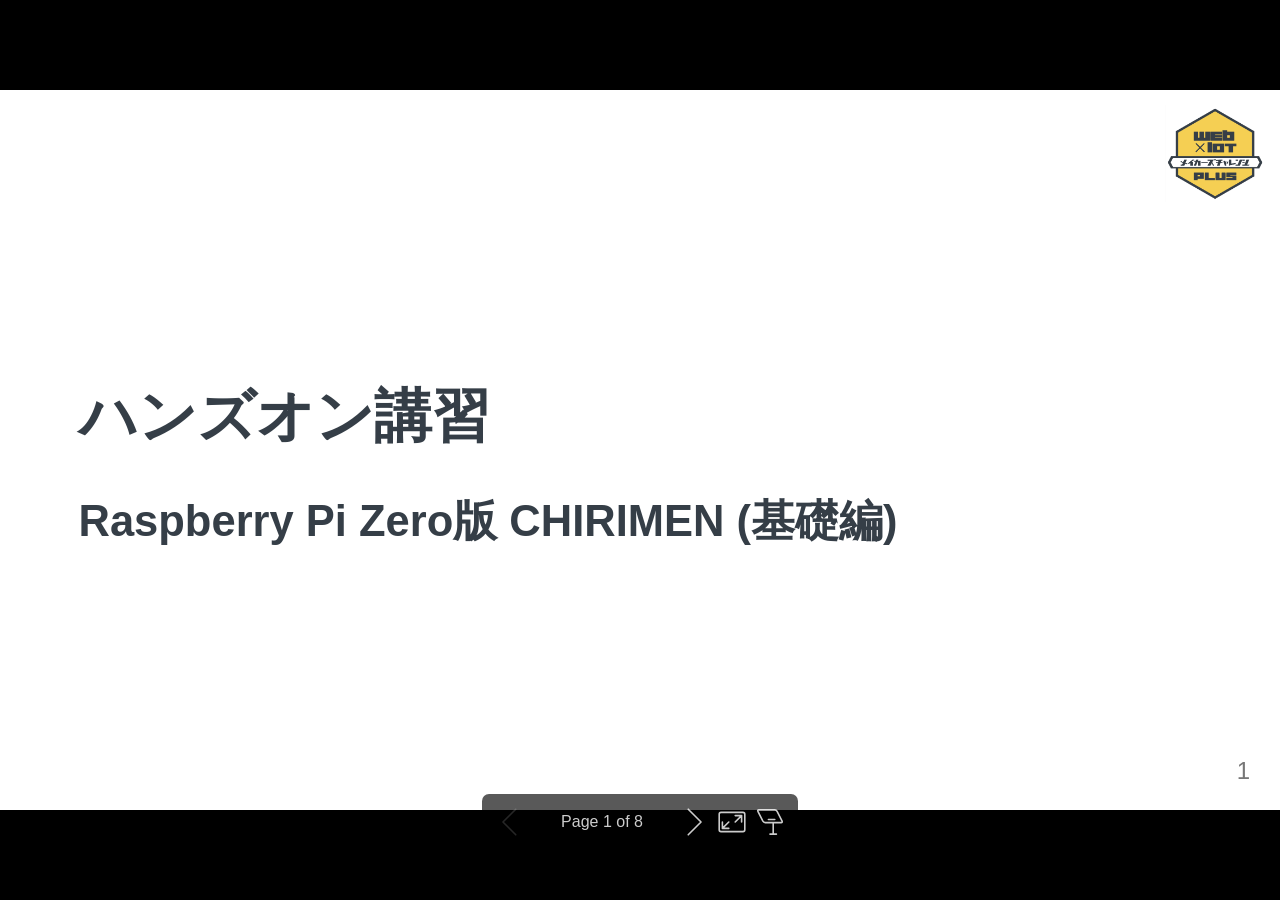
==== index.html @ fa2b5d7e "deploy: fef6cc064c234dc5216179caf276279bc1bb43af" ====
<!DOCTYPE html><html lang="C"><head><title>ハンズオン講習</title><meta property="og:title" content="ハンズオン講習"><meta charset="UTF-8"><meta name="viewport" content="width=device-width,height=device-height,initial-scale=1.0"><meta name="apple-mobile-web-app-capable" content="yes"><meta http-equiv="X-UA-Compatible" content="ie=edge"><meta property="og:type" content="website"><meta name="twitter:card" content="summary"><style>@media screen{body[data-bespoke-view=""] .bespoke-marp-parent>.bespoke-marp-osc>button,body[data-bespoke-view=next] .bespoke-marp-parent>.bespoke-marp-osc>button,body[data-bespoke-view=presenter] .bespoke-marp-presenter-container .bespoke-marp-presenter-info-container button,body[data-bespoke-view=presenter] .bespoke-marp-presenter-container .bespoke-marp-presenter-note-container button{appearance:none;background-color:initial;border:0;color:inherit;cursor:pointer;font-size:inherit;opacity:.8;outline:none;padding:0;transition:opacity .2s linear;-webkit-tap-highlight-color:transparent}body[data-bespoke-view=""] .bespoke-marp-parent>.bespoke-marp-osc>button:disabled,body[data-bespoke-view=next] .bespoke-marp-parent>.bespoke-marp-osc>button:disabled,body[data-bespoke-view=presenter] .bespoke-marp-presenter-container .bespoke-marp-presenter-info-container button:disabled,body[data-bespoke-view=presenter] .bespoke-marp-presenter-container .bespoke-marp-presenter-note-container button:disabled{cursor:not-allowed;opacity:.15!important}body[data-bespoke-view=""] .bespoke-marp-parent>.bespoke-marp-osc>button:hover,body[data-bespoke-view=next] .bespoke-marp-parent>.bespoke-marp-osc>button:hover,body[data-bespoke-view=presenter] .bespoke-marp-presenter-container .bespoke-marp-presenter-info-container button:hover,body[data-bespoke-view=presenter] .bespoke-marp-presenter-container .bespoke-marp-presenter-note-container button:hover{opacity:1}body[data-bespoke-view=""] .bespoke-marp-parent>.bespoke-marp-osc>button:hover:active,body[data-bespoke-view=next] .bespoke-marp-parent>.bespoke-marp-osc>button:hover:active,body[data-bespoke-view=presenter] .bespoke-marp-presenter-container .bespoke-marp-presenter-info-container button:hover:active,body[data-bespoke-view=presenter] .bespoke-marp-presenter-container .bespoke-marp-presenter-note-container button:hover:active{opacity:.6}body[data-bespoke-view=""] .bespoke-marp-parent>.bespoke-marp-osc>button:hover:not(:disabled),body[data-bespoke-view=next] .bespoke-marp-parent>.bespoke-marp-osc>button:hover:not(:disabled),body[data-bespoke-view=presenter] .bespoke-marp-presenter-container .bespoke-marp-presenter-info-container button:hover:not(:disabled),body[data-bespoke-view=presenter] .bespoke-marp-presenter-container .bespoke-marp-presenter-note-container button:hover:not(:disabled){transition:none}body[data-bespoke-view=""] .bespoke-marp-parent>.bespoke-marp-osc>button[data-bespoke-marp-osc=prev],body[data-bespoke-view=next] .bespoke-marp-parent>.bespoke-marp-osc>button[data-bespoke-marp-osc=prev],body[data-bespoke-view=presenter] .bespoke-marp-presenter-container .bespoke-marp-presenter-info-container button.bespoke-marp-presenter-info-page-prev{background:#0000 url("[data-uri]") no-repeat 50%;background-size:contain;overflow:hidden;text-indent:100%;white-space:nowrap}body[data-bespoke-view=""] .bespoke-marp-parent>.bespoke-marp-osc>button[data-bespoke-marp-osc=next],body[data-bespoke-view=next] .bespoke-marp-parent>.bespoke-marp-osc>button[data-bespoke-marp-osc=next],body[data-bespoke-view=presenter] .bespoke-marp-presenter-container .bespoke-marp-presenter-info-container button.bespoke-marp-presenter-info-page-next{background:#0000 url("[data-uri]") no-repeat 50%;background-size:contain;overflow:hidden;text-indent:100%;white-space:nowrap}body[data-bespoke-view=""] .bespoke-marp-parent>.bespoke-marp-osc>button[data-bespoke-marp-osc=fullscreen],body[data-bespoke-view=next] .bespoke-marp-parent>.bespoke-marp-osc>button[data-bespoke-marp-osc=fullscreen]{background:#0000 url("[data-uri]") no-repeat 50%;background-size:contain;overflow:hidden;text-indent:100%;white-space:nowrap}body[data-bespoke-view=""] .bespoke-marp-parent>.bespoke-marp-osc>button.exit[data-bespoke-marp-osc=fullscreen],body[data-bespoke-view=next] .bespoke-marp-parent>.bespoke-marp-osc>button.exit[data-bespoke-marp-osc=fullscreen]{background-image:url("[data-uri]")}body[data-bespoke-view=""] .bespoke-marp-parent>.bespoke-marp-osc>button[data-bespoke-marp-osc=presenter],body[data-bespoke-view=next] .bespoke-marp-parent>.bespoke-marp-osc>button[data-bespoke-marp-osc=presenter]{background:#0000 url("[data-uri]") no-repeat 50%;background-size:contain;overflow:hidden;text-indent:100%;white-space:nowrap}body[data-bespoke-view=presenter] .bespoke-marp-presenter-container .bespoke-marp-presenter-note-container button.bespoke-marp-presenter-note-bigger{background:#0000 url("[data-uri]") no-repeat 50%;background-size:contain;overflow:hidden;text-indent:100%;white-space:nowrap}body[data-bespoke-view=presenter] .bespoke-marp-presenter-container .bespoke-marp-presenter-note-container button.bespoke-marp-presenter-note-smaller{background:#0000 url("[data-uri]") no-repeat 50%;background-size:contain;overflow:hidden;text-indent:100%;white-space:nowrap}}@keyframes __bespoke_marp_transition_reduced_outgoing__{0%{opacity:1}to{opacity:0}}@keyframes __bespoke_marp_transition_reduced_incoming__{0%{mix-blend-mode:plus-lighter;opacity:0}to{mix-blend-mode:plus-lighter;opacity:1}}.bespoke-marp-note,.bespoke-marp-osc,.bespoke-progress-parent{display:none;transition:none}@media screen{::view-transition-group(*){animation-duration:var(--marp-bespoke-transition-animation-duration,.5s);animation-timing-function:ease}::view-transition-new(*),::view-transition-old(*){animation-delay:0s;animation-direction:var(--marp-bespoke-transition-animation-direction,normal);animation-duration:var(--marp-bespoke-transition-animation-duration,.5s);animation-fill-mode:both;animation-name:var(--marp-bespoke-transition-animation-name,var(--marp-bespoke-transition-animation-name-fallback,__bespoke_marp_transition_no_animation__));mix-blend-mode:normal}::view-transition-old(*){--marp-bespoke-transition-animation-name-fallback:__bespoke_marp_transition_reduced_outgoing__;animation-timing-function:ease}::view-transition-new(*){--marp-bespoke-transition-animation-name-fallback:__bespoke_marp_transition_reduced_incoming__;animation-timing-function:ease}::view-transition-new(root),::view-transition-old(root){animation-timing-function:linear}::view-transition-new(__bespoke_marp_transition_osc__),::view-transition-old(__bespoke_marp_transition_osc__){animation-duration:0s!important;animation-name:__bespoke_marp_transition_osc__!important}::view-transition-new(__bespoke_marp_transition_osc__){opacity:0!important}.bespoke-marp-transition-warming-up::view-transition-group(*),.bespoke-marp-transition-warming-up::view-transition-new(*),.bespoke-marp-transition-warming-up::view-transition-old(*){animation-play-state:paused!important}body,html{height:100%;margin:0}body{background:#000;overflow:hidden}svg.bespoke-marp-slide{content-visibility:hidden;opacity:0;pointer-events:none;z-index:-1}svg.bespoke-marp-slide:not(.bespoke-marp-active) *{view-transition-name:none!important}svg.bespoke-marp-slide.bespoke-marp-active{content-visibility:visible;opacity:1;pointer-events:auto;z-index:0}svg.bespoke-marp-slide.bespoke-marp-active.bespoke-marp-active-ready *{animation-name:__bespoke_marp__!important}@supports not (content-visibility:hidden){svg.bespoke-marp-slide[data-bespoke-marp-load=hideable]{display:none}svg.bespoke-marp-slide[data-bespoke-marp-load=hideable].bespoke-marp-active{display:block}}}@media screen and (prefers-reduced-motion:reduce){svg.bespoke-marp-slide *{view-transition-name:none!important}}@media screen{[data-bespoke-marp-fragment=inactive]{visibility:hidden}body[data-bespoke-view=""] .bespoke-marp-parent,body[data-bespoke-view=next] .bespoke-marp-parent{inset:0;position:absolute}body[data-bespoke-view=""] .bespoke-marp-parent>.bespoke-marp-osc,body[data-bespoke-view=next] .bespoke-marp-parent>.bespoke-marp-osc{background:#000000a6;border-radius:7px;bottom:50px;color:#fff;contain:paint;display:block;font-family:Helvetica,Arial,sans-serif;font-size:16px;left:50%;line-height:0;opacity:1;padding:12px;position:absolute;touch-action:manipulation;transform:translateX(-50%);transition:opacity .2s linear;-webkit-user-select:none;user-select:none;white-space:nowrap;will-change:transform;z-index:1;view-transition-name:__bespoke_marp_transition_osc__}body[data-bespoke-view=""] .bespoke-marp-parent>.bespoke-marp-osc>*,body[data-bespoke-view=next] .bespoke-marp-parent>.bespoke-marp-osc>*{margin-left:6px}body[data-bespoke-view=""] .bespoke-marp-parent>.bespoke-marp-osc>:first-child,body[data-bespoke-view=next] .bespoke-marp-parent>.bespoke-marp-osc>:first-child{margin-left:0}body[data-bespoke-view=""] .bespoke-marp-parent>.bespoke-marp-osc>span,body[data-bespoke-view=next] .bespoke-marp-parent>.bespoke-marp-osc>span{opacity:.8}body[data-bespoke-view=""] .bespoke-marp-parent>.bespoke-marp-osc>span[data-bespoke-marp-osc=page],body[data-bespoke-view=next] .bespoke-marp-parent>.bespoke-marp-osc>span[data-bespoke-marp-osc=page]{display:inline-block;min-width:140px;text-align:center}body[data-bespoke-view=""] .bespoke-marp-parent>.bespoke-marp-osc>button[data-bespoke-marp-osc=fullscreen],body[data-bespoke-view=""] .bespoke-marp-parent>.bespoke-marp-osc>button[data-bespoke-marp-osc=next],body[data-bespoke-view=""] .bespoke-marp-parent>.bespoke-marp-osc>button[data-bespoke-marp-osc=presenter],body[data-bespoke-view=""] .bespoke-marp-parent>.bespoke-marp-osc>button[data-bespoke-marp-osc=prev],body[data-bespoke-view=next] .bespoke-marp-parent>.bespoke-marp-osc>button[data-bespoke-marp-osc=fullscreen],body[data-bespoke-view=next] .bespoke-marp-parent>.bespoke-marp-osc>button[data-bespoke-marp-osc=next],body[data-bespoke-view=next] .bespoke-marp-parent>.bespoke-marp-osc>button[data-bespoke-marp-osc=presenter],body[data-bespoke-view=next] .bespoke-marp-parent>.bespoke-marp-osc>button[data-bespoke-marp-osc=prev]{height:32px;line-height:32px;width:32px}body[data-bespoke-view=""] .bespoke-marp-parent.bespoke-marp-inactive,body[data-bespoke-view=next] .bespoke-marp-parent.bespoke-marp-inactive{cursor:none}body[data-bespoke-view=""] .bespoke-marp-parent.bespoke-marp-inactive>.bespoke-marp-osc,body[data-bespoke-view=next] .bespoke-marp-parent.bespoke-marp-inactive>.bespoke-marp-osc{opacity:0;pointer-events:none}body[data-bespoke-view=""] svg.bespoke-marp-slide,body[data-bespoke-view=next] svg.bespoke-marp-slide{height:100%;left:0;position:absolute;top:0;width:100%}body[data-bespoke-view=""] .bespoke-progress-parent{background:#222;display:flex;height:5px;width:100%}body[data-bespoke-view=""] .bespoke-progress-parent+.bespoke-marp-parent{top:5px}body[data-bespoke-view=""] .bespoke-progress-parent .bespoke-progress-bar{background:#0288d1;flex:0 0 0;transition:flex-basis .2s cubic-bezier(0,1,1,1)}body[data-bespoke-view=next]{background:#0000}body[data-bespoke-view=presenter]{background:#161616}body[data-bespoke-view=presenter] .bespoke-marp-presenter-container{display:grid;font-family:Helvetica,Arial,sans-serif;grid-template:"current dragbar next" minmax(140px,1fr) "current dragbar note" 2fr "info    dragbar note" 3em;grid-template-columns:minmax(3px,var(--bespoke-marp-presenter-split-ratio,66%)) 0 minmax(3px,1fr);height:100%;left:0;position:absolute;top:0;width:100%}body[data-bespoke-view=presenter] .bespoke-marp-presenter-container .bespoke-marp-parent{grid-area:current;overflow:hidden;position:relative}body[data-bespoke-view=presenter] .bespoke-marp-presenter-container .bespoke-marp-parent svg.bespoke-marp-slide{height:calc(100% - 40px);left:20px;pointer-events:none;position:absolute;top:20px;-webkit-user-select:none;user-select:none;width:calc(100% - 40px)}body[data-bespoke-view=presenter] .bespoke-marp-presenter-container .bespoke-marp-parent svg.bespoke-marp-slide.bespoke-marp-active{filter:drop-shadow(0 3px 10px rgba(0,0,0,.5))}body[data-bespoke-view=presenter] .bespoke-marp-presenter-container .bespoke-marp-presenter-dragbar-container{background:#0288d1;cursor:col-resize;grid-area:dragbar;margin-left:-3px;opacity:0;position:relative;transition:opacity .4s linear .1s;width:6px;z-index:10}body[data-bespoke-view=presenter] .bespoke-marp-presenter-container .bespoke-marp-presenter-dragbar-container:hover{opacity:1}body[data-bespoke-view=presenter] .bespoke-marp-presenter-container .bespoke-marp-presenter-dragbar-container.active{opacity:1;transition-delay:0s}body[data-bespoke-view=presenter] .bespoke-marp-presenter-container .bespoke-marp-presenter-next-container{background:#222;cursor:pointer;display:none;grid-area:next;overflow:hidden;position:relative}body[data-bespoke-view=presenter] .bespoke-marp-presenter-container .bespoke-marp-presenter-next-container.active{display:block}body[data-bespoke-view=presenter] .bespoke-marp-presenter-container .bespoke-marp-presenter-next-container iframe.bespoke-marp-presenter-next{background:#0000;border:0;display:block;filter:drop-shadow(0 3px 10px rgba(0,0,0,.5));height:calc(100% - 40px);left:20px;pointer-events:none;position:absolute;top:20px;-webkit-user-select:none;user-select:none;width:calc(100% - 40px)}body[data-bespoke-view=presenter] .bespoke-marp-presenter-container .bespoke-marp-presenter-note-container{background:#222;color:#eee;grid-area:note;position:relative;z-index:1}body[data-bespoke-view=presenter] .bespoke-marp-presenter-container .bespoke-marp-presenter-note-container button{height:1.5em;line-height:1.5em;width:1.5em}body[data-bespoke-view=presenter] .bespoke-marp-presenter-container .bespoke-marp-presenter-note-container .bespoke-marp-presenter-note-wrapper{display:block;inset:0;position:absolute}body[data-bespoke-view=presenter] .bespoke-marp-presenter-container .bespoke-marp-presenter-note-container .bespoke-marp-presenter-note-buttons{background:#000000a6;border-radius:4px;bottom:0;display:flex;gap:4px;margin:12px;opacity:0;padding:6px;pointer-events:none;position:absolute;right:0;transition:opacity .2s linear}body[data-bespoke-view=presenter] .bespoke-marp-presenter-container .bespoke-marp-presenter-note-container .bespoke-marp-presenter-note-buttons:focus-within,body[data-bespoke-view=presenter] .bespoke-marp-presenter-container .bespoke-marp-presenter-note-container .bespoke-marp-presenter-note-wrapper:focus-within+.bespoke-marp-presenter-note-buttons,body[data-bespoke-view=presenter] .bespoke-marp-presenter-container .bespoke-marp-presenter-note-container:hover .bespoke-marp-presenter-note-buttons{opacity:1;pointer-events:auto}body[data-bespoke-view=presenter] .bespoke-marp-presenter-container .bespoke-marp-presenter-note-container .bespoke-marp-note{box-sizing:border-box;font-size:calc(1.1em*var(--bespoke-marp-note-font-scale, 1));height:calc(100% - 40px);margin:20px;overflow:auto;padding-right:3px;white-space:pre-wrap;width:calc(100% - 40px);word-wrap:break-word;scrollbar-color:#eeeeee80 #0000;scrollbar-width:thin}body[data-bespoke-view=presenter] .bespoke-marp-presenter-container .bespoke-marp-presenter-note-container .bespoke-marp-note::-webkit-scrollbar{width:6px}body[data-bespoke-view=presenter] .bespoke-marp-presenter-container .bespoke-marp-presenter-note-container .bespoke-marp-note::-webkit-scrollbar-track{background:#0000}body[data-bespoke-view=presenter] .bespoke-marp-presenter-container .bespoke-marp-presenter-note-container .bespoke-marp-note::-webkit-scrollbar-thumb{background:#eeeeee80;border-radius:6px}body[data-bespoke-view=presenter] .bespoke-marp-presenter-container .bespoke-marp-presenter-note-container .bespoke-marp-note:empty{pointer-events:none}body[data-bespoke-view=presenter] .bespoke-marp-presenter-container .bespoke-marp-presenter-note-container .bespoke-marp-note.active{display:block}body[data-bespoke-view=presenter] .bespoke-marp-presenter-container .bespoke-marp-presenter-note-container .bespoke-marp-note p:first-child{margin-top:0}body[data-bespoke-view=presenter] .bespoke-marp-presenter-container .bespoke-marp-presenter-note-container .bespoke-marp-note p:last-child{margin-bottom:0}body[data-bespoke-view=presenter] .bespoke-marp-presenter-container .bespoke-marp-presenter-info-container{align-items:center;box-sizing:border-box;color:#eee;display:flex;flex-wrap:nowrap;grid-area:info;justify-content:center;overflow:hidden;padding:0 10px}body[data-bespoke-view=presenter] .bespoke-marp-presenter-container .bespoke-marp-presenter-info-container .bespoke-marp-presenter-info-page,body[data-bespoke-view=presenter] .bespoke-marp-presenter-container .bespoke-marp-presenter-info-container .bespoke-marp-presenter-info-time,body[data-bespoke-view=presenter] .bespoke-marp-presenter-container .bespoke-marp-presenter-info-container .bespoke-marp-presenter-info-timer{box-sizing:border-box;display:block;padding:0 10px;white-space:nowrap;width:100%}body[data-bespoke-view=presenter] .bespoke-marp-presenter-container .bespoke-marp-presenter-info-container button{height:1.5em;line-height:1.5em;width:1.5em}body[data-bespoke-view=presenter] .bespoke-marp-presenter-container .bespoke-marp-presenter-info-container .bespoke-marp-presenter-info-page{order:2;text-align:center}body[data-bespoke-view=presenter] .bespoke-marp-presenter-container .bespoke-marp-presenter-info-container .bespoke-marp-presenter-info-page .bespoke-marp-presenter-info-page-text{display:inline-block;min-width:120px;text-align:center}body[data-bespoke-view=presenter] .bespoke-marp-presenter-container .bespoke-marp-presenter-info-container .bespoke-marp-presenter-info-time{color:#999;order:1;text-align:left}body[data-bespoke-view=presenter] .bespoke-marp-presenter-container .bespoke-marp-presenter-info-container .bespoke-marp-presenter-info-timer{color:#999;order:3;text-align:right}body[data-bespoke-view=presenter] .bespoke-marp-presenter-container .bespoke-marp-presenter-info-container .bespoke-marp-presenter-info-timer:hover{cursor:pointer}}@media print{.bespoke-marp-presenter-info-container,.bespoke-marp-presenter-next-container,.bespoke-marp-presenter-note-container{display:none}}</style><style>div#\:\$p > svg > foreignObject > section{width:1280px;height:720px;box-sizing:border-box;overflow:hidden;position:relative;scroll-snap-align:center center;-webkit-text-size-adjust:100%;text-size-adjust:100%}div#\:\$p > svg > foreignObject > section::after{bottom:0;content:attr(data-marpit-pagination);padding:inherit;pointer-events:none;position:absolute;right:0}div#\:\$p > svg > foreignObject > section:not([data-marpit-pagination])::after{display:none}div#\:\$p > svg > foreignObject > section :is(h1, marp-h1){font-size:2em;margin-block:0.67em}div#\:\$p > svg > foreignObject > section video::-webkit-media-controls{will-change:transform}@page {size:1280px 720px;margin:0}@media print{html, body{background-color:#fff;margin:0;page-break-inside:avoid;break-inside:avoid-page}div#\:\$p > svg > foreignObject > section{page-break-before:always;break-before:page}div#\:\$p > svg > foreignObject > section, div#\:\$p > svg > foreignObject > section *{-webkit-print-color-adjust:exact!important;animation-delay:0s!important;animation-duration:0s!important;color-adjust:exact!important;print-color-adjust:exact!important;transition:none!important}div#\:\$p > svg[data-marpit-svg]{display:block;height:100vh;width:100vw}}div#\:\$p > svg > foreignObject > section{--focus-outlineColor:light-dark(#0969da, #1f6feb);--fgColor-default:light-dark(#1f2328, #f0f6fc);--fgColor-muted:light-dark(#59636e, #9198a1);--fgColor-accent:light-dark(#0969da, #4493f8);--fgColor-success:light-dark(#1a7f37, #3fb950);--fgColor-attention:light-dark(#9a6700, #d29922);--fgColor-danger:light-dark(#d1242f, #f85149);--fgColor-done:light-dark(#8250df, #ab7df8);--bgColor-default:light-dark(#fff, #0d1117);--bgColor-muted:light-dark(#f6f8fa, #151b23);--bgColor-neutral-muted:light-dark(#818b981f, #656c7633);--bgColor-attention-muted:light-dark(#fff8c5, #bb800926);--borderColor-default:light-dark(#d1d9e0, #3d444d);--borderColor-muted:light-dark(#d1d9e0b3, #3d444db3);--borderColor-neutral-muted:light-dark(#d1d9e0b3, #3d444db3);--borderColor-accent-emphasis:light-dark(#0969da, #1f6feb);--borderColor-success-emphasis:light-dark(#1a7f37, #238636);--borderColor-attention-emphasis:light-dark(#9a6700, #9e6a03);--borderColor-danger-emphasis:light-dark(#cf222e, #da3633);--borderColor-done-emphasis:light-dark(#8250df, #8957e5);--color-prettylights-syntax-comment:light-dark(#59636e, #9198a1);--color-prettylights-syntax-constant:light-dark(#0550ae, #79c0ff);--color-prettylights-syntax-constant-other-reference-link:light-dark(#0a3069, #a5d6ff);--color-prettylights-syntax-entity:light-dark(#6639ba, #d2a8ff);--color-prettylights-syntax-storage-modifier-import:light-dark(#1f2328, #f0f6fc);--color-prettylights-syntax-entity-tag:light-dark(#0550ae, #7ee787);--color-prettylights-syntax-keyword:light-dark(#cf222e, #ff7b72);--color-prettylights-syntax-string:light-dark(#0a3069, #a5d6ff);--color-prettylights-syntax-variable:light-dark(#953800, #ffa657);--color-prettylights-syntax-brackethighlighter-unmatched:light-dark(#82071e, #f85149);--color-prettylights-syntax-brackethighlighter-angle:light-dark(#59636e, #9198a1);--color-prettylights-syntax-invalid-illegal-text:light-dark(#f6f8fa, #f0f6fc);--color-prettylights-syntax-invalid-illegal-bg:light-dark(#82071e, #8e1519);--color-prettylights-syntax-carriage-return-text:light-dark(#f6f8fa, #f0f6fc);--color-prettylights-syntax-carriage-return-bg:light-dark(#cf222e, #b62324);--color-prettylights-syntax-string-regexp:light-dark(#116329, #7ee787);--color-prettylights-syntax-markup-list:light-dark(#3b2300, #f2cc60);--color-prettylights-syntax-markup-heading:light-dark(#0550ae, #1f6feb);--color-prettylights-syntax-markup-italic:light-dark(#1f2328, #f0f6fc);--color-prettylights-syntax-markup-bold:light-dark(#1f2328, #f0f6fc);--color-prettylights-syntax-markup-deleted-text:light-dark(#82071e, #ffdcd7);--color-prettylights-syntax-markup-deleted-bg:light-dark(#ffebe9, #67060c);--color-prettylights-syntax-markup-inserted-text:light-dark(#116329, #aff5b4);--color-prettylights-syntax-markup-inserted-bg:light-dark(#dafbe1, #033a16);--color-prettylights-syntax-markup-changed-text:light-dark(#953800, #ffdfb6);--color-prettylights-syntax-markup-changed-bg:light-dark(#ffd8b5, #5a1e02);--color-prettylights-syntax-markup-ignored-text:light-dark(#d1d9e0, #f0f6fc);--color-prettylights-syntax-markup-ignored-bg:light-dark(#0550ae, #1158c7);--color-prettylights-syntax-meta-diff-range:light-dark(#8250df, #d2a8ff);--color-prettylights-syntax-sublimelinter-gutter-mark:light-dark(#818b98, #3d444d);--base-size-4:calc(var(--marpit-root-font-size, 1rem) * 0.25);--base-size-8:calc(var(--marpit-root-font-size, 1rem) * 0.5);--base-size-16:calc(var(--marpit-root-font-size, 1rem) * 1);--base-size-24:calc(var(--marpit-root-font-size, 1rem) * 1.5);--base-size-40:calc(var(--marpit-root-font-size, 1rem) * 2.5);--base-text-weight-normal:400;--base-text-weight-medium:500;--base-text-weight-semibold:600;--fontStack-monospace:ui-monospace, SFMono-Regular, SF Mono, Menlo, Consolas, Liberation Mono, monospace;--fgColor-accent:Highlight;}/*!
 * Marp default theme.
 *
 * @theme default
 * @author Yuki Hattori
 *
 * @auto-scaling true
 * @size 16:9 1280px 720px
 * @size 4:3 960px 720px
 */div#\:\$p > svg > foreignObject > section [data-theme=light],div#\:\$p > svg > foreignObject > section{color-scheme:light}div#\:\$p > svg > foreignObject > section [data-theme=dark],div#\:\$p > svg > foreignObject > section:where(.invert){color-scheme:dark}div#\:\$p > svg > foreignObject > section{-ms-text-size-adjust:100%;-webkit-text-size-adjust:100%;background-color:var(--bgColor-default);color:var(--fgColor-default);font-family:-apple-system,BlinkMacSystemFont,Segoe UI,Noto Sans,Helvetica,Arial,sans-serif,Apple Color Emoji,Segoe UI Emoji;font-size:16px;line-height:1.5;margin:0;word-wrap:break-word}div#\:\$p > svg > foreignObject > section{--marpit-root-font-size:16px}div#\:\$p > svg > foreignObject > section :is(h1, marp-h1):hover .anchor .octicon-link:before,div#\:\$p > svg > foreignObject > section :is(h2, marp-h2):hover .anchor .octicon-link:before,div#\:\$p > svg > foreignObject > section :is(h3, marp-h3):hover .anchor .octicon-link:before,div#\:\$p > svg > foreignObject > section :is(h4, marp-h4):hover .anchor .octicon-link:before,div#\:\$p > svg > foreignObject > section :is(h5, marp-h5):hover .anchor .octicon-link:before,div#\:\$p > svg > foreignObject > section :is(h6, marp-h6):hover .anchor .octicon-link:before{background-color:currentColor;content:" ";display:inline-block;height:16px;-webkit-mask-image:url('data:image/svg+xml;charset=utf-8,<svg xmlns="http://www.w3.org/2000/svg" aria-hidden="true" viewBox="0 0 16 16"><path fill-rule="evenodd" d="M7.775 3.275a.75.75 0 0 0 1.06 1.06l1.25-1.25a2 2 0 1 1 2.83 2.83l-2.5 2.5a2 2 0 0 1-2.83 0 .75.75 0 0 0-1.06 1.06 3.5 3.5 0 0 0 4.95 0l2.5-2.5a3.5 3.5 0 0 0-4.95-4.95zm-4.69 9.64a2 2 0 0 1 0-2.83l2.5-2.5a2 2 0 0 1 2.83 0 .75.75 0 0 0 1.06-1.06 3.5 3.5 0 0 0-4.95 0l-2.5 2.5a3.5 3.5 0 0 0 4.95 4.95l1.25-1.25a.75.75 0 0 0-1.06-1.06l-1.25 1.25a2 2 0 0 1-2.83 0"/></svg>');mask-image:url('data:image/svg+xml;charset=utf-8,<svg xmlns="http://www.w3.org/2000/svg" aria-hidden="true" viewBox="0 0 16 16"><path fill-rule="evenodd" d="M7.775 3.275a.75.75 0 0 0 1.06 1.06l1.25-1.25a2 2 0 1 1 2.83 2.83l-2.5 2.5a2 2 0 0 1-2.83 0 .75.75 0 0 0-1.06 1.06 3.5 3.5 0 0 0 4.95 0l2.5-2.5a3.5 3.5 0 0 0-4.95-4.95zm-4.69 9.64a2 2 0 0 1 0-2.83l2.5-2.5a2 2 0 0 1 2.83 0 .75.75 0 0 0 1.06-1.06 3.5 3.5 0 0 0-4.95 0l-2.5 2.5a3.5 3.5 0 0 0 4.95 4.95l1.25-1.25a.75.75 0 0 0-1.06-1.06l-1.25 1.25a2 2 0 0 1-2.83 0"/></svg>');width:16px}div#\:\$p > svg > foreignObject > section details,div#\:\$p > svg > foreignObject > section figcaption,div#\:\$p > svg > foreignObject > section figure{display:block}div#\:\$p > svg > foreignObject > section summary{display:list-item}div#\:\$p > svg > foreignObject > section [hidden]{display:none!important}div#\:\$p > svg > foreignObject > section a{background-color:transparent;color:var(--fgColor-accent);text-decoration:none}div#\:\$p > svg > foreignObject > section abbr[title]{border-bottom:none;-webkit-text-decoration:underline dotted;text-decoration:underline dotted}div#\:\$p > svg > foreignObject > section b,div#\:\$p > svg > foreignObject > section strong{font-weight:var(--base-text-weight-semibold, 600)}div#\:\$p > svg > foreignObject > section dfn{font-style:italic}div#\:\$p > svg > foreignObject > section :is(h1, marp-h1){border-bottom:1px solid var(--borderColor-muted);font-size:2em;font-weight:var(--base-text-weight-semibold, 600);margin:.67em 0;padding-bottom:.3em}div#\:\$p > svg > foreignObject > section mark{background-color:var(--bgColor-attention-muted);color:var(--fgColor-default)}div#\:\$p > svg > foreignObject > section small{font-size:90%}div#\:\$p > svg > foreignObject > section sub,div#\:\$p > svg > foreignObject > section sup{font-size:75%;line-height:0;position:relative;vertical-align:baseline}div#\:\$p > svg > foreignObject > section sub{bottom:-.25em}div#\:\$p > svg > foreignObject > section sup{top:-.5em}div#\:\$p > svg > foreignObject > section img{border-style:none;box-sizing:content-box;max-width:100%}div#\:\$p > svg > foreignObject > section code,div#\:\$p > svg > foreignObject > section kbd,div#\:\$p > svg > foreignObject > section :is(pre, marp-pre),div#\:\$p > svg > foreignObject > section samp{font-family:monospace;font-size:1em}div#\:\$p > svg > foreignObject > section figure{margin:1em var(--base-size-40)}div#\:\$p > svg > foreignObject > section hr{background:transparent;background-color:var(--borderColor-default);border:0;box-sizing:content-box;height:.25em;margin:var(--base-size-24) 0;overflow:hidden;padding:0}div#\:\$p > svg > foreignObject > section input{font:inherit;font-family:inherit;font-size:inherit;line-height:inherit;margin:0;overflow:visible}div#\:\$p > svg > foreignObject > section [type=button],div#\:\$p > svg > foreignObject > section [type=reset],div#\:\$p > svg > foreignObject > section [type=submit]{-webkit-appearance:button;-moz-appearance:button;appearance:button}div#\:\$p > svg > foreignObject > section [type=checkbox],div#\:\$p > svg > foreignObject > section [type=radio]{box-sizing:border-box;padding:0}div#\:\$p > svg > foreignObject > section [type=number]::-webkit-inner-spin-button,div#\:\$p > svg > foreignObject > section [type=number]::-webkit-outer-spin-button{height:auto}div#\:\$p > svg > foreignObject > section [type=search]::-webkit-search-cancel-button,div#\:\$p > svg > foreignObject > section [type=search]::-webkit-search-decoration{-webkit-appearance:none;appearance:none}div#\:\$p > svg > foreignObject > section ::-webkit-input-placeholder{color:inherit;opacity:.54}div#\:\$p > svg > foreignObject > section ::-webkit-file-upload-button{-webkit-appearance:button;appearance:button;font:inherit}div#\:\$p > svg > foreignObject > section a:hover{text-decoration:underline}div#\:\$p > svg > foreignObject > section ::-moz-placeholder{color:var(--fgColor-muted);opacity:1}div#\:\$p > svg > foreignObject > section ::placeholder{color:var(--fgColor-muted);opacity:1}div#\:\$p > svg > foreignObject > section hr:after,div#\:\$p > svg > foreignObject > section hr:before{content:"";display:table}div#\:\$p > svg > foreignObject > section hr:after{clear:both}div#\:\$p > svg > foreignObject > section table{border-collapse:collapse;border-spacing:0;display:block;font-variant:tabular-nums;max-width:100%;overflow:auto;width:-moz-max-content;width:max-content}div#\:\$p > svg > foreignObject > section td,div#\:\$p > svg > foreignObject > section th{padding:0}div#\:\$p > svg > foreignObject > section details summary{cursor:pointer}div#\:\$p > svg > foreignObject > section [role=button]:focus,div#\:\$p > svg > foreignObject > section a:focus,div#\:\$p > svg > foreignObject > section input[type=checkbox]:focus,div#\:\$p > svg > foreignObject > section input[type=radio]:focus{box-shadow:none;outline:2px solid var(--focus-outlineColor);outline-offset:-2px}div#\:\$p > svg > foreignObject > section [role=button]:focus:not(:focus-visible),div#\:\$p > svg > foreignObject > section a:focus:not(:focus-visible),div#\:\$p > svg > foreignObject > section input[type=checkbox]:focus:not(:focus-visible),div#\:\$p > svg > foreignObject > section input[type=radio]:focus:not(:focus-visible){outline:1px solid transparent}div#\:\$p > svg > foreignObject > section [role=button]:focus-visible,div#\:\$p > svg > foreignObject > section a:focus-visible,div#\:\$p > svg > foreignObject > section input[type=checkbox]:focus-visible,div#\:\$p > svg > foreignObject > section input[type=radio]:focus-visible{box-shadow:none;outline:2px solid var(--focus-outlineColor);outline-offset:-2px}div#\:\$p > svg > foreignObject > section a:not([class]):focus,div#\:\$p > svg > foreignObject > section a:not([class]):focus-visible,div#\:\$p > svg > foreignObject > section input[type=checkbox]:focus,div#\:\$p > svg > foreignObject > section input[type=checkbox]:focus-visible,div#\:\$p > svg > foreignObject > section input[type=radio]:focus,div#\:\$p > svg > foreignObject > section input[type=radio]:focus-visible{outline-offset:0}div#\:\$p > svg > foreignObject > section kbd{background-color:var(--bgColor-muted);border-bottom-color:var(--borderColor-neutral-muted);border:1px solid var(--borderColor-neutral-muted);border-radius:6px;box-shadow:inset 0 -1px 0 var(--borderColor-neutral-muted);color:var(--fgColor-default);display:inline-block;font:11px var(--fontStack-monospace, ui-monospace, SFMono-Regular, SF Mono, Menlo, Consolas, Liberation Mono, monospace);line-height:10px;padding:var(--base-size-4);vertical-align:middle}div#\:\$p > svg > foreignObject > section :is(h1, marp-h1),div#\:\$p > svg > foreignObject > section :is(h2, marp-h2),div#\:\$p > svg > foreignObject > section :is(h3, marp-h3),div#\:\$p > svg > foreignObject > section :is(h4, marp-h4),div#\:\$p > svg > foreignObject > section :is(h5, marp-h5),div#\:\$p > svg > foreignObject > section :is(h6, marp-h6){font-weight:var(--base-text-weight-semibold, 600);line-height:1.25;margin-bottom:var(--base-size-16);margin-top:var(--base-size-24)}div#\:\$p > svg > foreignObject > section :is(h2, marp-h2){border-bottom:1px solid var(--borderColor-muted);font-size:1.5em;padding-bottom:.3em}div#\:\$p > svg > foreignObject > section :is(h2, marp-h2),div#\:\$p > svg > foreignObject > section :is(h3, marp-h3){font-weight:var(--base-text-weight-semibold, 600)}div#\:\$p > svg > foreignObject > section :is(h3, marp-h3){font-size:1.25em}div#\:\$p > svg > foreignObject > section :is(h4, marp-h4){font-size:1em}div#\:\$p > svg > foreignObject > section :is(h4, marp-h4),div#\:\$p > svg > foreignObject > section :is(h5, marp-h5){font-weight:var(--base-text-weight-semibold, 600)}div#\:\$p > svg > foreignObject > section :is(h5, marp-h5){font-size:.875em}div#\:\$p > svg > foreignObject > section :is(h6, marp-h6){color:var(--fgColor-muted);font-size:.85em;font-weight:var(--base-text-weight-semibold, 600)}div#\:\$p > svg > foreignObject > section p{margin-bottom:10px;margin-top:0}div#\:\$p > svg > foreignObject > section blockquote{border-left:.25em solid var(--borderColor-default);color:var(--fgColor-muted);margin:0;padding:0 1em}div#\:\$p > svg > foreignObject > section ol,div#\:\$p > svg > foreignObject > section ul{margin-bottom:0;margin-top:0;padding-left:2em}div#\:\$p > svg > foreignObject > section ol ol,div#\:\$p > svg > foreignObject > section ul ol{list-style-type:lower-roman}div#\:\$p > svg > foreignObject > section ol ol ol,div#\:\$p > svg > foreignObject > section ol ul ol,div#\:\$p > svg > foreignObject > section ul ol ol,div#\:\$p > svg > foreignObject > section ul ul ol{list-style-type:lower-alpha}div#\:\$p > svg > foreignObject > section dd{margin-left:0}div#\:\$p > svg > foreignObject > section code,div#\:\$p > svg > foreignObject > section :is(pre, marp-pre),div#\:\$p > svg > foreignObject > section samp,div#\:\$p > svg > foreignObject > section tt{font-family:var(--fontStack-monospace, ui-monospace, SFMono-Regular, SF Mono, Menlo, Consolas, Liberation Mono, monospace);font-size:12px}div#\:\$p > svg > foreignObject > section :is(pre, marp-pre){margin-bottom:0;margin-top:0;word-wrap:normal}div#\:\$p > svg > foreignObject > section .octicon{display:inline-block;fill:currentColor;overflow:visible!important;vertical-align:text-bottom}div#\:\$p > svg > foreignObject > section input::-webkit-inner-spin-button,div#\:\$p > svg > foreignObject > section input::-webkit-outer-spin-button{-webkit-appearance:none;appearance:none;margin:0}div#\:\$p > svg > foreignObject > section .mr-2{margin-right:var(--base-size-8, 8px)!important}div#\:\$p > svg > foreignObject > section:after,div#\:\$p > svg > foreignObject > section:before{display:table}div#\:\$p > svg > foreignObject > section:after{clear:both}div#\:\$p > svg > foreignObject > section>:first-child{margin-top:0!important}div#\:\$p > svg > foreignObject > section>:last-child{margin-bottom:0!important}div#\:\$p > svg > foreignObject > section a:not([href]){color:inherit;text-decoration:none}div#\:\$p > svg > foreignObject > section .absent{color:var(--fgColor-danger)}div#\:\$p > svg > foreignObject > section .anchor{float:left;line-height:1;margin-left:-20px;padding-right:var(--base-size-4)}div#\:\$p > svg > foreignObject > section .anchor:focus{outline:none}div#\:\$p > svg > foreignObject > section blockquote,div#\:\$p > svg > foreignObject > section details,div#\:\$p > svg > foreignObject > section dl,div#\:\$p > svg > foreignObject > section ol,div#\:\$p > svg > foreignObject > section p,div#\:\$p > svg > foreignObject > section :is(pre, marp-pre),div#\:\$p > svg > foreignObject > section table,div#\:\$p > svg > foreignObject > section ul{margin-bottom:var(--base-size-16);margin-top:0}div#\:\$p > svg > foreignObject > section blockquote>:first-child{margin-top:0}div#\:\$p > svg > foreignObject > section blockquote>:last-child{margin-bottom:0}div#\:\$p > svg > foreignObject > section :is(h1, marp-h1) .octicon-link,div#\:\$p > svg > foreignObject > section :is(h2, marp-h2) .octicon-link,div#\:\$p > svg > foreignObject > section :is(h3, marp-h3) .octicon-link,div#\:\$p > svg > foreignObject > section :is(h4, marp-h4) .octicon-link,div#\:\$p > svg > foreignObject > section :is(h5, marp-h5) .octicon-link,div#\:\$p > svg > foreignObject > section :is(h6, marp-h6) .octicon-link{color:var(--fgColor-default);vertical-align:middle;visibility:hidden}div#\:\$p > svg > foreignObject > section :is(h1, marp-h1):hover .anchor,div#\:\$p > svg > foreignObject > section :is(h2, marp-h2):hover .anchor,div#\:\$p > svg > foreignObject > section :is(h3, marp-h3):hover .anchor,div#\:\$p > svg > foreignObject > section :is(h4, marp-h4):hover .anchor,div#\:\$p > svg > foreignObject > section :is(h5, marp-h5):hover .anchor,div#\:\$p > svg > foreignObject > section :is(h6, marp-h6):hover .anchor{text-decoration:none}div#\:\$p > svg > foreignObject > section :is(h1, marp-h1):hover .anchor .octicon-link,div#\:\$p > svg > foreignObject > section :is(h2, marp-h2):hover .anchor .octicon-link,div#\:\$p > svg > foreignObject > section :is(h3, marp-h3):hover .anchor .octicon-link,div#\:\$p > svg > foreignObject > section :is(h4, marp-h4):hover .anchor .octicon-link,div#\:\$p > svg > foreignObject > section :is(h5, marp-h5):hover .anchor .octicon-link,div#\:\$p > svg > foreignObject > section :is(h6, marp-h6):hover .anchor .octicon-link{visibility:visible}div#\:\$p > svg > foreignObject > section :is(h1, marp-h1) code,div#\:\$p > svg > foreignObject > section :is(h1, marp-h1) tt,div#\:\$p > svg > foreignObject > section :is(h2, marp-h2) code,div#\:\$p > svg > foreignObject > section :is(h2, marp-h2) tt,div#\:\$p > svg > foreignObject > section :is(h3, marp-h3) code,div#\:\$p > svg > foreignObject > section :is(h3, marp-h3) tt,div#\:\$p > svg > foreignObject > section :is(h4, marp-h4) code,div#\:\$p > svg > foreignObject > section :is(h4, marp-h4) tt,div#\:\$p > svg > foreignObject > section :is(h5, marp-h5) code,div#\:\$p > svg > foreignObject > section :is(h5, marp-h5) tt,div#\:\$p > svg > foreignObject > section :is(h6, marp-h6) code,div#\:\$p > svg > foreignObject > section :is(h6, marp-h6) tt{font-size:inherit;padding:0 .2em}div#\:\$p > svg > foreignObject > section summary :is(h1, marp-h1),div#\:\$p > svg > foreignObject > section summary :is(h2, marp-h2),div#\:\$p > svg > foreignObject > section summary :is(h3, marp-h3),div#\:\$p > svg > foreignObject > section summary :is(h4, marp-h4),div#\:\$p > svg > foreignObject > section summary :is(h5, marp-h5),div#\:\$p > svg > foreignObject > section summary :is(h6, marp-h6){display:inline-block}div#\:\$p > svg > foreignObject > section summary :is(h1, marp-h1) .anchor,div#\:\$p > svg > foreignObject > section summary :is(h2, marp-h2) .anchor,div#\:\$p > svg > foreignObject > section summary :is(h3, marp-h3) .anchor,div#\:\$p > svg > foreignObject > section summary :is(h4, marp-h4) .anchor,div#\:\$p > svg > foreignObject > section summary :is(h5, marp-h5) .anchor,div#\:\$p > svg > foreignObject > section summary :is(h6, marp-h6) .anchor{margin-left:-40px}div#\:\$p > svg > foreignObject > section summary :is(h1, marp-h1),div#\:\$p > svg > foreignObject > section summary :is(h2, marp-h2){border-bottom:0;padding-bottom:0}div#\:\$p > svg > foreignObject > section ol.no-list,div#\:\$p > svg > foreignObject > section ul.no-list{list-style-type:none;padding:0}div#\:\$p > svg > foreignObject > section ol[type="a s"]{list-style-type:lower-alpha}div#\:\$p > svg > foreignObject > section ol[type="A s"]{list-style-type:upper-alpha}div#\:\$p > svg > foreignObject > section ol[type="i s"]{list-style-type:lower-roman}div#\:\$p > svg > foreignObject > section ol[type="I s"]{list-style-type:upper-roman}div#\:\$p > svg > foreignObject > section div>ol:not([type]),div#\:\$p > svg > foreignObject > section ol[type="1"]{list-style-type:decimal}div#\:\$p > svg > foreignObject > section ol ol,div#\:\$p > svg > foreignObject > section ol ul,div#\:\$p > svg > foreignObject > section ul ol,div#\:\$p > svg > foreignObject > section ul ul{margin-bottom:0;margin-top:0}div#\:\$p > svg > foreignObject > section li>p{margin-top:var(--base-size-16)}div#\:\$p > svg > foreignObject > section li+li{margin-top:.25em}div#\:\$p > svg > foreignObject > section dl{padding:0}div#\:\$p > svg > foreignObject > section dl dt{font-size:1em;font-style:italic;font-weight:var(--base-text-weight-semibold, 600);margin-top:var(--base-size-16);padding:0}div#\:\$p > svg > foreignObject > section dl dd{margin-bottom:var(--base-size-16);padding:0 var(--base-size-16)}div#\:\$p > svg > foreignObject > section table th{font-weight:var(--base-text-weight-semibold, 600)}div#\:\$p > svg > foreignObject > section table td,div#\:\$p > svg > foreignObject > section table th{border:1px solid var(--borderColor-default);padding:6px 13px}div#\:\$p > svg > foreignObject > section table td>:last-child{margin-bottom:0}div#\:\$p > svg > foreignObject > section table tr{background-color:var(--bgColor-default);border-top:1px solid var(--borderColor-muted)}div#\:\$p > svg > foreignObject > section table tr:nth-child(2n){background-color:var(--bgColor-muted)}div#\:\$p > svg > foreignObject > section table img{background-color:transparent}div#\:\$p > svg > foreignObject > section img[align=right]{padding-left:20px}div#\:\$p > svg > foreignObject > section img[align=left]{padding-right:20px}div#\:\$p > svg > foreignObject > section .emoji{background-color:transparent;max-width:none;vertical-align:text-top}div#\:\$p > svg > foreignObject > section :is(span, marp-span).frame,div#\:\$p > svg > foreignObject > section :is(span, marp-span).frame>:is(span, marp-span){display:block;overflow:hidden}div#\:\$p > svg > foreignObject > section :is(span, marp-span).frame>:is(span, marp-span){border:1px solid var(--borderColor-default);float:left;margin:13px 0 0;padding:7px;width:auto}div#\:\$p > svg > foreignObject > section :is(span, marp-span).frame :is(span, marp-span) img{display:block;float:left}div#\:\$p > svg > foreignObject > section :is(span, marp-span).frame :is(span, marp-span) :is(span, marp-span){clear:both;color:var(--fgColor-default);display:block;padding:5px 0 0}div#\:\$p > svg > foreignObject > section :is(span, marp-span).align-center{clear:both;display:block;overflow:hidden}div#\:\$p > svg > foreignObject > section :is(span, marp-span).align-center>:is(span, marp-span){display:block;margin:13px auto 0;overflow:hidden;text-align:center}div#\:\$p > svg > foreignObject > section :is(span, marp-span).align-center :is(span, marp-span) img{margin:0 auto;text-align:center}div#\:\$p > svg > foreignObject > section :is(span, marp-span).align-right{clear:both;display:block;overflow:hidden}div#\:\$p > svg > foreignObject > section :is(span, marp-span).align-right>:is(span, marp-span){display:block;margin:13px 0 0;overflow:hidden;text-align:right}div#\:\$p > svg > foreignObject > section :is(span, marp-span).align-right :is(span, marp-span) img{margin:0;text-align:right}div#\:\$p > svg > foreignObject > section :is(span, marp-span).float-left{display:block;float:left;margin-right:13px;overflow:hidden}div#\:\$p > svg > foreignObject > section :is(span, marp-span).float-left :is(span, marp-span){margin:13px 0 0}div#\:\$p > svg > foreignObject > section :is(span, marp-span).float-right{display:block;float:right;margin-left:13px;overflow:hidden}div#\:\$p > svg > foreignObject > section :is(span, marp-span).float-right>:is(span, marp-span){display:block;margin:13px auto 0;overflow:hidden;text-align:right}div#\:\$p > svg > foreignObject > section code,div#\:\$p > svg > foreignObject > section tt{background-color:var(--bgColor-neutral-muted);border-radius:6px;font-size:85%;margin:0;padding:.2em .4em;white-space:break-spaces}div#\:\$p > svg > foreignObject > section code br,div#\:\$p > svg > foreignObject > section tt br{display:none}div#\:\$p > svg > foreignObject > section del code{text-decoration:inherit}div#\:\$p > svg > foreignObject > section samp{font-size:85%}div#\:\$p > svg > foreignObject > section :is(pre, marp-pre) code{font-size:100%}div#\:\$p > svg > foreignObject > section :is(pre, marp-pre)>code{background:transparent;border:0;margin:0;padding:0;white-space:pre;word-break:normal}div#\:\$p > svg > foreignObject > section .highlight{margin-bottom:var(--base-size-16)}div#\:\$p > svg > foreignObject > section .highlight :is(pre, marp-pre){margin-bottom:0;word-break:normal}div#\:\$p > svg > foreignObject > section :is(pre, marp-pre){background-color:var(--bgColor-muted);border-radius:6px;color:var(--fgColor-default);font-size:85%;line-height:1.45;overflow:auto;padding:var(--base-size-16)}div#\:\$p > svg > foreignObject > section :is(pre, marp-pre) code,div#\:\$p > svg > foreignObject > section :is(pre, marp-pre) tt{display:inline;line-height:inherit;margin:0;max-width:auto;overflow:visible;padding:0;word-wrap:normal;background-color:transparent;border:0}div#\:\$p > svg > foreignObject > section .csv-data td,div#\:\$p > svg > foreignObject > section .csv-data th{font-size:12px;line-height:1;overflow:hidden;padding:5px;text-align:left;white-space:nowrap}div#\:\$p > svg > foreignObject > section .csv-data .blob-num{background:var(--bgColor-default);border:0;padding:10px var(--base-size-8) 9px;text-align:right}div#\:\$p > svg > foreignObject > section .csv-data tr{border-top:0}div#\:\$p > svg > foreignObject > section .csv-data th{background:var(--bgColor-muted);border-top:0;font-weight:var(--base-text-weight-semibold, 600)}div#\:\$p > svg > foreignObject > section [data-footnote-ref]:before{content:"["}div#\:\$p > svg > foreignObject > section [data-footnote-ref]:after{content:"]"}div#\:\$p > svg > foreignObject > section .footnotes{border-top:1px solid var(--borderColor-default);color:var(--fgColor-muted);font-size:12px}div#\:\$p > svg > foreignObject > section div#\:\$p > svg > foreignObject > section section.footnotes{--marpit-root-font-size:12px}div#\:\$p > svg > foreignObject > section .footnotes ol,div#\:\$p > svg > foreignObject > section .footnotes ol ul{padding-left:var(--base-size-16)}div#\:\$p > svg > foreignObject > section .footnotes ol ul{display:inline-block;margin-top:var(--base-size-16)}div#\:\$p > svg > foreignObject > section .footnotes li{position:relative}div#\:\$p > svg > foreignObject > section .footnotes li:target:before{border:2px solid var(--borderColor-accent-emphasis);border-radius:6px;bottom:calc(var(--base-size-8)*-1);content:"";left:calc(var(--base-size-24)*-1);pointer-events:none;position:absolute;right:calc(var(--base-size-8)*-1);top:calc(var(--base-size-8)*-1)}div#\:\$p > svg > foreignObject > section .footnotes li:target{color:var(--fgColor-default)}div#\:\$p > svg > foreignObject > section .footnotes .data-footnote-backref g-emoji{font-family:monospace}div#\:\$p > svg > foreignObject > section body:has(:modal){padding-right:var(--dialog-scrollgutter)!important}div#\:\$p > svg > foreignObject > section .pl-c{color:var(--color-prettylights-syntax-comment)}div#\:\$p > svg > foreignObject > section .pl-c1,div#\:\$p > svg > foreignObject > section .pl-s .pl-v{color:var(--color-prettylights-syntax-constant)}div#\:\$p > svg > foreignObject > section .pl-e,div#\:\$p > svg > foreignObject > section .pl-en{color:var(--color-prettylights-syntax-entity)}div#\:\$p > svg > foreignObject > section .pl-s .pl-s1,div#\:\$p > svg > foreignObject > section .pl-smi{color:var(--color-prettylights-syntax-storage-modifier-import)}div#\:\$p > svg > foreignObject > section .pl-ent{color:var(--color-prettylights-syntax-entity-tag)}div#\:\$p > svg > foreignObject > section .pl-k{color:var(--color-prettylights-syntax-keyword)}div#\:\$p > svg > foreignObject > section .pl-pds,div#\:\$p > svg > foreignObject > section .pl-s,div#\:\$p > svg > foreignObject > section .pl-s .pl-pse .pl-s1,div#\:\$p > svg > foreignObject > section .pl-sr,div#\:\$p > svg > foreignObject > section .pl-sr .pl-cce,div#\:\$p > svg > foreignObject > section .pl-sr .pl-sra,div#\:\$p > svg > foreignObject > section .pl-sr .pl-sre{color:var(--color-prettylights-syntax-string)}div#\:\$p > svg > foreignObject > section .pl-smw,div#\:\$p > svg > foreignObject > section .pl-v{color:var(--color-prettylights-syntax-variable)}div#\:\$p > svg > foreignObject > section .pl-bu{color:var(--color-prettylights-syntax-brackethighlighter-unmatched)}div#\:\$p > svg > foreignObject > section .pl-ii{background-color:var(--color-prettylights-syntax-invalid-illegal-bg);color:var(--color-prettylights-syntax-invalid-illegal-text)}div#\:\$p > svg > foreignObject > section .pl-c2{background-color:var(--color-prettylights-syntax-carriage-return-bg);color:var(--color-prettylights-syntax-carriage-return-text)}div#\:\$p > svg > foreignObject > section .pl-sr .pl-cce{color:var(--color-prettylights-syntax-string-regexp);font-weight:700}div#\:\$p > svg > foreignObject > section .pl-ml{color:var(--color-prettylights-syntax-markup-list)}div#\:\$p > svg > foreignObject > section .pl-mh,div#\:\$p > svg > foreignObject > section .pl-mh .pl-en,div#\:\$p > svg > foreignObject > section .pl-ms{color:var(--color-prettylights-syntax-markup-heading);font-weight:700}div#\:\$p > svg > foreignObject > section .pl-mi{color:var(--color-prettylights-syntax-markup-italic);font-style:italic}div#\:\$p > svg > foreignObject > section .pl-mb{color:var(--color-prettylights-syntax-markup-bold);font-weight:700}div#\:\$p > svg > foreignObject > section .pl-md{background-color:var(--color-prettylights-syntax-markup-deleted-bg);color:var(--color-prettylights-syntax-markup-deleted-text)}div#\:\$p > svg > foreignObject > section .pl-mi1{background-color:var(--color-prettylights-syntax-markup-inserted-bg);color:var(--color-prettylights-syntax-markup-inserted-text)}div#\:\$p > svg > foreignObject > section .pl-mc{background-color:var(--color-prettylights-syntax-markup-changed-bg);color:var(--color-prettylights-syntax-markup-changed-text)}div#\:\$p > svg > foreignObject > section .pl-mi2{background-color:var(--color-prettylights-syntax-markup-ignored-bg);color:var(--color-prettylights-syntax-markup-ignored-text)}div#\:\$p > svg > foreignObject > section .pl-mdr{color:var(--color-prettylights-syntax-meta-diff-range);font-weight:700}div#\:\$p > svg > foreignObject > section .pl-ba{color:var(--color-prettylights-syntax-brackethighlighter-angle)}div#\:\$p > svg > foreignObject > section .pl-sg{color:var(--color-prettylights-syntax-sublimelinter-gutter-mark)}div#\:\$p > svg > foreignObject > section .pl-corl{color:var(--color-prettylights-syntax-constant-other-reference-link);text-decoration:underline}div#\:\$p > svg > foreignObject > section [role=button]:focus:not(:focus-visible),div#\:\$p > svg > foreignObject > section [role=tabpanel][tabindex="0"]:focus:not(:focus-visible),div#\:\$p > svg > foreignObject > section a:focus:not(:focus-visible),div#\:\$p > svg > foreignObject > section button:focus:not(:focus-visible),div#\:\$p > svg > foreignObject > section summary:focus:not(:focus-visible){box-shadow:none;outline:none}div#\:\$p > svg > foreignObject > section [tabindex="0"]:focus:not(:focus-visible),div#\:\$p > svg > foreignObject > section details-dialog:focus:not(:focus-visible){outline:none}div#\:\$p > svg > foreignObject > section g-emoji{display:inline-block;font-family:Apple Color Emoji,Segoe UI Emoji,Segoe UI Symbol;font-size:1em;font-style:normal!important;font-weight:var(--base-text-weight-normal, 400);line-height:1;min-width:1ch;vertical-align:-.075em}div#\:\$p > svg > foreignObject > section g-emoji img{height:1em;width:1em}div#\:\$p > svg > foreignObject > section .task-list-item{list-style-type:none}div#\:\$p > svg > foreignObject > section .task-list-item label{font-weight:var(--base-text-weight-normal, 400)}div#\:\$p > svg > foreignObject > section .task-list-item.enabled label{cursor:pointer}div#\:\$p > svg > foreignObject > section .task-list-item+.task-list-item{margin-top:var(--base-size-4)}div#\:\$p > svg > foreignObject > section .task-list-item .handle{display:none}div#\:\$p > svg > foreignObject > section .task-list-item-checkbox{margin:0 .2em .25em -1.4em;vertical-align:middle}div#\:\$p > svg > foreignObject > section ul:dir(rtl) .task-list-item-checkbox{margin:0 -1.6em .25em .2em}div#\:\$p > svg > foreignObject > section ol:dir(rtl) .task-list-item-checkbox{margin:0 -1.6em .25em .2em}div#\:\$p > svg > foreignObject > section .contains-task-list:focus-within .task-list-item-convert-container,div#\:\$p > svg > foreignObject > section .contains-task-list:hover .task-list-item-convert-container{display:block;height:24px;overflow:visible;width:auto;clip:auto}div#\:\$p > svg > foreignObject > section ::-webkit-calendar-picker-indicator{filter:invert(50%)}div#\:\$p > svg > foreignObject > section .markdown-alert{border-left:.25em solid var(--borderColor-default);color:inherit;margin-bottom:var(--base-size-16);padding:var(--base-size-8) var(--base-size-16)}div#\:\$p > svg > foreignObject > section .markdown-alert>:first-child{margin-top:0}div#\:\$p > svg > foreignObject > section .markdown-alert>:last-child{margin-bottom:0}div#\:\$p > svg > foreignObject > section .markdown-alert .markdown-alert-title{align-items:center;display:flex;font-weight:var(--base-text-weight-medium, 500);line-height:1}div#\:\$p > svg > foreignObject > section .markdown-alert.markdown-alert-note{border-left-color:var(--borderColor-accent-emphasis)}div#\:\$p > svg > foreignObject > section .markdown-alert.markdown-alert-note .markdown-alert-title{color:var(--fgColor-accent)}div#\:\$p > svg > foreignObject > section .markdown-alert.markdown-alert-important{border-left-color:var(--borderColor-done-emphasis)}div#\:\$p > svg > foreignObject > section .markdown-alert.markdown-alert-important .markdown-alert-title{color:var(--fgColor-done)}div#\:\$p > svg > foreignObject > section .markdown-alert.markdown-alert-warning{border-left-color:var(--borderColor-attention-emphasis)}div#\:\$p > svg > foreignObject > section .markdown-alert.markdown-alert-warning .markdown-alert-title{color:var(--fgColor-attention)}div#\:\$p > svg > foreignObject > section .markdown-alert.markdown-alert-tip{border-left-color:var(--borderColor-success-emphasis)}div#\:\$p > svg > foreignObject > section .markdown-alert.markdown-alert-tip .markdown-alert-title{color:var(--fgColor-success)}div#\:\$p > svg > foreignObject > section .markdown-alert.markdown-alert-caution{border-left-color:var(--borderColor-danger-emphasis)}div#\:\$p > svg > foreignObject > section .markdown-alert.markdown-alert-caution .markdown-alert-title{color:var(--fgColor-danger)}div#\:\$p > svg > foreignObject > section>:first-child>.heading-element:first-child{margin-top:0!important}div#\:\$p > svg > foreignObject > section .highlight :is(pre, marp-pre):has(+.zeroclipboard-container){min-height:52px}div#\:\$p > svg > foreignObject > section :is(h1, marp-h1){color:var(--h1-color);font-size:1.6em}div#\:\$p > svg > foreignObject > section :is(h1, marp-h1),div#\:\$p > svg > foreignObject > section :is(h2, marp-h2){border-bottom:none}div#\:\$p > svg > foreignObject > section :is(h2, marp-h2){font-size:1.3em}div#\:\$p > svg > foreignObject > section :is(h3, marp-h3){font-size:1.1em}div#\:\$p > svg > foreignObject > section :is(h4, marp-h4){font-size:1.05em}div#\:\$p > svg > foreignObject > section :is(h5, marp-h5){font-size:1em}div#\:\$p > svg > foreignObject > section :is(h6, marp-h6){font-size:.9em}div#\:\$p > svg > foreignObject > section :is(h1, marp-h1) strong,div#\:\$p > svg > foreignObject > section :is(h2, marp-h2) strong,div#\:\$p > svg > foreignObject > section :is(h3, marp-h3) strong,div#\:\$p > svg > foreignObject > section :is(h4, marp-h4) strong,div#\:\$p > svg > foreignObject > section :is(h5, marp-h5) strong,div#\:\$p > svg > foreignObject > section :is(h6, marp-h6) strong{color:var(--heading-strong-color);font-weight:inherit}div#\:\$p > svg > foreignObject > section :is(h1, marp-h1)::part(auto-scaling),div#\:\$p > svg > foreignObject > section :is(h2, marp-h2)::part(auto-scaling),div#\:\$p > svg > foreignObject > section :is(h3, marp-h3)::part(auto-scaling),div#\:\$p > svg > foreignObject > section :is(h4, marp-h4)::part(auto-scaling),div#\:\$p > svg > foreignObject > section :is(h5, marp-h5)::part(auto-scaling),div#\:\$p > svg > foreignObject > section :is(h6, marp-h6)::part(auto-scaling){max-height:563px}div#\:\$p > svg > foreignObject > section hr{height:0;padding-top:.25em}div#\:\$p > svg > foreignObject > section img{background-color:transparent}div#\:\$p > svg > foreignObject > section :is(pre, marp-pre){border:1px solid var(--borderColor-default);line-height:1.15;overflow:visible}div#\:\$p > svg > foreignObject > section :is(pre, marp-pre)::part(auto-scaling){max-height:529px}div#\:\$p > svg > foreignObject > section :is(pre, marp-pre) :where(.hljs){color:var(--color-prettylights-syntax-storage-modifier-import)}div#\:\$p > svg > foreignObject > section :is(pre, marp-pre) :where(.hljs-doctag),div#\:\$p > svg > foreignObject > section :is(pre, marp-pre) :where(.hljs-keyword),div#\:\$p > svg > foreignObject > section :is(pre, marp-pre) :where(.hljs-meta .hljs-keyword),div#\:\$p > svg > foreignObject > section :is(pre, marp-pre) :where(.hljs-template-tag),div#\:\$p > svg > foreignObject > section :is(pre, marp-pre) :where(.hljs-template-variable),div#\:\$p > svg > foreignObject > section :is(pre, marp-pre) :where(.hljs-type),div#\:\$p > svg > foreignObject > section :is(pre, marp-pre) :where(.hljs-variable.language_){color:var(--color-prettylights-syntax-keyword)}div#\:\$p > svg > foreignObject > section :is(pre, marp-pre) :where(.hljs-title),div#\:\$p > svg > foreignObject > section :is(pre, marp-pre) :where(.hljs-title.class_),div#\:\$p > svg > foreignObject > section :is(pre, marp-pre) :where(.hljs-title.class_.inherited__),div#\:\$p > svg > foreignObject > section :is(pre, marp-pre) :where(.hljs-title.function_){color:var(--color-prettylights-syntax-entity)}div#\:\$p > svg > foreignObject > section :is(pre, marp-pre) :where(.hljs-attr),div#\:\$p > svg > foreignObject > section :is(pre, marp-pre) :where(.hljs-attribute),div#\:\$p > svg > foreignObject > section :is(pre, marp-pre) :where(.hljs-literal),div#\:\$p > svg > foreignObject > section :is(pre, marp-pre) :where(.hljs-meta),div#\:\$p > svg > foreignObject > section :is(pre, marp-pre) :where(.hljs-number),div#\:\$p > svg > foreignObject > section :is(pre, marp-pre) :where(.hljs-operator),div#\:\$p > svg > foreignObject > section :is(pre, marp-pre) :where(.hljs-selector-attr),div#\:\$p > svg > foreignObject > section :is(pre, marp-pre) :where(.hljs-selector-class),div#\:\$p > svg > foreignObject > section :is(pre, marp-pre) :where(.hljs-selector-id),div#\:\$p > svg > foreignObject > section :is(pre, marp-pre) :where(.hljs-variable){color:var(--color-prettylights-syntax-constant)}div#\:\$p > svg > foreignObject > section :is(pre, marp-pre) :where(.hljs-meta .hljs-string),div#\:\$p > svg > foreignObject > section :is(pre, marp-pre) :where(.hljs-regexp),div#\:\$p > svg > foreignObject > section :is(pre, marp-pre) :where(.hljs-string){color:var(--color-prettylights-syntax-string)}div#\:\$p > svg > foreignObject > section :is(pre, marp-pre) :where(.hljs-built_in),div#\:\$p > svg > foreignObject > section :is(pre, marp-pre) :where(.hljs-symbol){color:var(--color-prettylights-syntax-variable)}div#\:\$p > svg > foreignObject > section :is(pre, marp-pre) :where(.hljs-code),div#\:\$p > svg > foreignObject > section :is(pre, marp-pre) :where(.hljs-comment),div#\:\$p > svg > foreignObject > section :is(pre, marp-pre) :where(.hljs-formula){color:var(--color-prettylights-syntax-comment)}div#\:\$p > svg > foreignObject > section :is(pre, marp-pre) :where(.hljs-name),div#\:\$p > svg > foreignObject > section :is(pre, marp-pre) :where(.hljs-quote),div#\:\$p > svg > foreignObject > section :is(pre, marp-pre) :where(.hljs-selector-pseudo),div#\:\$p > svg > foreignObject > section :is(pre, marp-pre) :where(.hljs-selector-tag){color:var(--color-prettylights-syntax-entity-tag)}div#\:\$p > svg > foreignObject > section :is(pre, marp-pre) :where(.hljs-subst){color:var(--color-prettylights-syntax-storage-modifier-import)}div#\:\$p > svg > foreignObject > section :is(pre, marp-pre) :where(.hljs-section){color:var(--color-prettylights-syntax-markup-heading);font-weight:700}div#\:\$p > svg > foreignObject > section :is(pre, marp-pre) :where(.hljs-bullet){color:var(--color-prettylights-syntax-markup-list)}div#\:\$p > svg > foreignObject > section :is(pre, marp-pre) :where(.hljs-emphasis){color:var(--color-prettylights-syntax-markup-italic);font-style:italic}div#\:\$p > svg > foreignObject > section :is(pre, marp-pre) :where(.hljs-strong){color:var(--color-prettylights-syntax-markup-bold);font-weight:700}div#\:\$p > svg > foreignObject > section :is(pre, marp-pre) :where(.hljs-addition){background-color:var(--color-prettylights-syntax-markup-inserted-bg);color:var(--color-prettylights-syntax-markup-inserted-text)}div#\:\$p > svg > foreignObject > section :is(pre, marp-pre) :where(.hljs-deletion){background-color:var(--color-prettylights-syntax-markup-deleted-bg);color:var(--color-prettylights-syntax-markup-deleted-text)}div#\:\$p > svg > foreignObject > section footer,div#\:\$p > svg > foreignObject > section header{color:var(--header-footer-color);font-size:18px;left:30px;margin:0;position:absolute}div#\:\$p > svg > foreignObject > section header{top:21px}div#\:\$p > svg > foreignObject > section footer{bottom:21px}div#\:\$p > svg > foreignObject > section{--h1-color:light-dark(#246, #cee7ff);--header-footer-color:light-dark(hsla(0,0%,40%,.75), hsla(0,0%,60%,.75));--heading-strong-color:light-dark(#48c, #7bf);--paginate-color:light-dark(#777, #999);--base-size-4:4px;--base-size-8:8px;--base-size-16:16px;--base-size-24:24px;--base-size-40:40px;align-items:stretch;display:block;flex-flow:column nowrap;font-size:29px;height:720px;padding:78.5px;place-content:safe center center;width:1280px}div#\:\$p > svg > foreignObject > section{--marpit-root-font-size:29px}div#\:\$p > svg > foreignObject > section>:last-child,div#\:\$p > svg > foreignObject > section[data-footer]>:nth-last-child(2){margin-bottom:0}div#\:\$p > svg > foreignObject > section>:first-child,div#\:\$p > svg > foreignObject > section>header:first-child+*{margin-top:0}div#\:\$p > svg > foreignObject > section:after{bottom:21px;color:var(--paginate-color);font-size:24px;padding:0;position:absolute;right:30px}div#\:\$p > svg > foreignObject > section:after{--marpit-root-font-size:24px}div#\:\$p > svg > foreignObject > section[data-color] :is(h1, marp-h1),div#\:\$p > svg > foreignObject > section[data-color] :is(h2, marp-h2),div#\:\$p > svg > foreignObject > section[data-color] :is(h3, marp-h3),div#\:\$p > svg > foreignObject > section[data-color] :is(h4, marp-h4),div#\:\$p > svg > foreignObject > section[data-color] :is(h5, marp-h5),div#\:\$p > svg > foreignObject > section[data-color] :is(h6, marp-h6){color:currentcolor}div#\:\$p > svg > foreignObject > :where(section){container-type:size}div#\:\$p > svg > foreignObject > section img[data-marp-twemoji]{background:transparent;height:1em;margin:0 .05em 0 .1em;vertical-align:-.1em;width:1em}div#\:\$p > svg > foreignObject > section{background-color:#ffffff;color:#353e47;padding-top:120px}div#\:\$p > svg > foreignObject > section :is(h1, marp-h1){color:#353e47;font-size:calc(var(--marpit-root-font-size, 1rem) * 2.0)}div#\:\$p > svg > foreignObject > section :is(h2, marp-h2){color:#353e47;font-size:calc(var(--marpit-root-font-size, 1rem) * 1.5)}div#\:\$p > svg > foreignObject > section::before{content:'';background-image:url(images/makers_logo.png);background-size:contain;background-repeat:no-repeat;position:absolute;top:15px;right:15px;width:100px;height:100px}div#\:\$p > svg > foreignObject > section .col-2{display:grid;grid-template-columns:1fr 1fr;gap:30px;align-items:center}div#\:\$p > svg > foreignObject > section .col-2 img{width:100%;object-fit:contain}div#\:\$p > svg > foreignObject > section.clean::before{content:none}div#\:\$p > svg > foreignObject > section img[alt~="center"]{display:block;margin:0 auto}div#\:\$p > svg > foreignObject > section.pad{padding-top:50px}div#\:\$p > svg > foreignObject > section .link-box{position:absolute;bottom:20px;left:45px;font-size:20px;z-index:100}div#\:\$p > svg > foreignObject > section section.link-box{--marpit-root-font-size: 20px}div#\:\$p > svg > foreignObject > section .link-box a{color:#0056b3;text-decoration:none;border-bottom:1px solid #0056b3}div#\:\$p > svg > foreignObject > section[data-marpit-advanced-background="background"]{columns:initial!important;display:block!important;padding:0!important}div#\:\$p > svg > foreignObject > section[data-marpit-advanced-background="background"]::before, div#\:\$p > svg > foreignObject > section[data-marpit-advanced-background="background"]::after, div#\:\$p > svg > foreignObject > section[data-marpit-advanced-background="content"]::before, div#\:\$p > svg > foreignObject > section[data-marpit-advanced-background="content"]::after{display:none!important}div#\:\$p > svg > foreignObject > section[data-marpit-advanced-background="background"] > div[data-marpit-advanced-background-container]{all:initial;display:flex;flex-direction:row;height:100%;overflow:hidden;width:100%}div#\:\$p > svg > foreignObject > section[data-marpit-advanced-background="background"] > div[data-marpit-advanced-background-container][data-marpit-advanced-background-direction="vertical"]{flex-direction:column}div#\:\$p > svg > foreignObject > section[data-marpit-advanced-background="background"][data-marpit-advanced-background-split] > div[data-marpit-advanced-background-container]{width:var(--marpit-advanced-background-split, 50%)}div#\:\$p > svg > foreignObject > section[data-marpit-advanced-background="background"][data-marpit-advanced-background-split="right"] > div[data-marpit-advanced-background-container]{margin-left:calc(100% - var(--marpit-advanced-background-split, 50%))}div#\:\$p > svg > foreignObject > section[data-marpit-advanced-background="background"] > div[data-marpit-advanced-background-container] > figure{all:initial;background-position:center;background-repeat:no-repeat;background-size:cover;flex:auto;margin:0}div#\:\$p > svg > foreignObject > section[data-marpit-advanced-background="background"] > div[data-marpit-advanced-background-container] > figure > figcaption{position:absolute;border:0;clip:rect(0, 0, 0, 0);height:1px;margin:-1px;overflow:hidden;padding:0;white-space:nowrap;width:1px}div#\:\$p > svg > foreignObject > section[data-marpit-advanced-background="content"], div#\:\$p > svg > foreignObject > section[data-marpit-advanced-background="pseudo"]{background:transparent!important}div#\:\$p > svg > foreignObject > section[data-marpit-advanced-background="pseudo"], div#\:\$p > svg[data-marpit-svg] > foreignObject[data-marpit-advanced-background="pseudo"]{pointer-events:none!important}div#\:\$p > svg > foreignObject > section[data-marpit-advanced-background-split]{width:100%;height:100%}
</style></head><body><div class="bespoke-marp-osc"><button data-bespoke-marp-osc="prev" tabindex="-1" title="Previous slide">Previous slide</button><span data-bespoke-marp-osc="page"></span><button data-bespoke-marp-osc="next" tabindex="-1" title="Next slide">Next slide</button><button data-bespoke-marp-osc="fullscreen" tabindex="-1" title="Toggle fullscreen (f)">Toggle fullscreen</button><button data-bespoke-marp-osc="presenter" tabindex="-1" title="Open presenter view (p)">Open presenter view</button></div><div id=":$p"><svg data-marpit-svg="" viewBox="0 0 1280 720"><foreignObject width="1280" height="720"><section id="1" data-paginate="true" data-theme="my-brand" lang="C" data-marpit-pagination="1" style="--paginate:true;--theme:my-brand;" data-marpit-pagination-total="8">
<h1 id="%E3%83%8F%E3%83%B3%E3%82%BA%E3%82%AA%E3%83%B3%E8%AC%9B%E7%BF%92">ハンズオン講習</h1>
<h2 id="raspberry-pi-zero%E7%89%88-chirimen-%E5%9F%BA%E7%A4%8E%E7%B7%A8">Raspberry Pi Zero版 CHIRIMEN (基礎編)</h2>
</section>
</foreignObject></svg><svg data-marpit-svg="" viewBox="0 0 1280 720"><foreignObject width="1280" height="720"><section data-class="clean" data-theme="my-brand" lang="C" class="clean" style="--class:clean;--theme:my-brand;" data-marpit-advanced-background="background"><div data-marpit-advanced-background-container="true" data-marpit-advanced-background-direction="horizontal"><figure style="background-image:url(&quot;images/makers_tottori.png&quot;);"></figure></div></section></foreignObject><foreignObject width="1280" height="720"><section id="2" data-class="clean" data-theme="my-brand" lang="C" class="clean" style="--class:clean;--theme:my-brand;" data-marpit-advanced-background="content"></section>
</foreignObject><foreignObject width="1280" height="720" data-marpit-advanced-background="pseudo"><section data-class="clean" data-theme="my-brand" lang="C" class="clean" style="" data-marpit-advanced-background="pseudo"></section></foreignObject></svg><svg data-marpit-svg="" viewBox="0 0 1280 720"><foreignObject width="1280" height="720"><section id="3" data-paginate="true" data-theme="my-brand" lang="C" data-marpit-pagination="3" style="--paginate:true;--theme:my-brand;" data-marpit-pagination-total="8">
<h2 id="%E8%AC%9B%E5%B8%AB%E3%81%AE%E8%87%AA%E5%B7%B1%E7%B4%B9%E4%BB%8B">講師の自己紹介</h2>
<div class="col-2">
<div>
<ul>
<li>WebDINO Japan ワークショップファシリテータ</li>
<li>東京大学大学院 修士1年</li>
<li>情報とアートの融合分野について勉強中</li>
<li>フラッグフットボーラー</li>
</ul>
</div>
<div>
<p><img src="images/exhibition.JPG" alt="" style="width:350px;" /></p>
</div>
</div>
</section>
</foreignObject></svg><svg data-marpit-svg="" viewBox="0 0 1280 720"><foreignObject width="1280" height="720"><section id="4" data-paginate="true" data-theme="my-brand" lang="C" data-marpit-pagination="4" style="--paginate:true;--theme:my-brand;" data-marpit-pagination-total="8">
<h2 id="%E6%9C%AC%E6%97%A5%E3%81%AE%E6%B5%81%E3%82%8C">本日の流れ</h2>
<ul>
<li>CHIRIMENでラズパイを使えるようになる</li>
<li>GPIOとI2Cを使えるようになる</li>
<li>スマホから遠隔制御してみる</li>
<li>ラズパイをPCに繋がずに動かしてみる（常駐プログラム化）</li>
</ul>
</section>
</foreignObject></svg><svg data-marpit-svg="" viewBox="0 0 1280 720"><foreignObject width="1280" height="720"><section id="5" data-paginate="true" data-class="pad" data-theme="my-brand" lang="C" class="pad" data-marpit-pagination="5" style="--paginate:true;--class:pad;--theme:my-brand;" data-marpit-pagination-total="8">
<h2 id="chirimen%E3%81%A8%E3%81%AF">CHIRIMENとは</h2>
<p><img src="images/CHIRIMENforRaspberryPi3.webp" alt="center" style="width:800px;" /></p>
<p>JavaScriptでセンサやモータなどのハードウェアデバイスを制御できるようにしたプロとタイピング環境。<br />
<b>→Webとハードウェアを簡単に連携させることができる！</b></p>
</section>
</foreignObject></svg><svg data-marpit-svg="" viewBox="0 0 1280 720"><foreignObject width="1280" height="720"><section data-paginate="true" data-theme="my-brand" lang="C" data-marpit-pagination="6" style="--paginate:true;--theme:my-brand;" data-marpit-pagination-total="8" data-marpit-advanced-background="background"><div data-marpit-advanced-background-container="true" data-marpit-advanced-background-direction="horizontal"><figure style="background-image:url(&quot;images/bg1.png&quot;);"></figure></div></section></foreignObject><foreignObject width="1280" height="720"><section id="6" data-paginate="true" data-theme="my-brand" lang="C" data-marpit-pagination="6" style="--paginate:true;--theme:my-brand;" data-marpit-pagination-total="8" data-marpit-advanced-background="content">
<h2 id="chirimen%E3%83%81%E3%83%A5%E3%83%BC%E3%83%88%E3%83%AA%E3%82%A2%E3%83%AB%E3%82%92%E9%96%8B%E3%81%8F">CHIRIMENチュートリアルを開く</h2>
<p>Chromeなどのブラウザで<a href="https://chirimen.org/pizero/">https://chirimen.org/pizero/</a>にアクセスする</p>
<p>もしくは</p>
<p>「chirimen pizero」などで検索<img class="emoji" draggable="false" alt="🔍" src="https://cdn.jsdelivr.net/gh/jdecked/twemoji@16.0.1/assets/svg/1f50d.svg" data-marp-twemoji=""/></p>
</section>
</foreignObject><foreignObject width="1280" height="720" data-marpit-advanced-background="pseudo"><section data-paginate="true" data-theme="my-brand" lang="C" data-marpit-pagination="6" style="" data-marpit-pagination-total="8" data-marpit-advanced-background="pseudo"></section></foreignObject></svg><svg data-marpit-svg="" viewBox="0 0 1280 720"><foreignObject width="1280" height="720"><section data-paginate="true" data-theme="my-brand" lang="C" data-marpit-pagination="7" style="--paginate:true;--theme:my-brand;" data-marpit-pagination-total="8" data-marpit-advanced-background="background"><div data-marpit-advanced-background-container="true" data-marpit-advanced-background-direction="horizontal"><figure style="background-image:url(&quot;images/bg1.png&quot;);"></figure></div></section></foreignObject><foreignObject width="1280" height="720"><section id="7" data-paginate="true" data-theme="my-brand" lang="C" data-marpit-pagination="7" style="--paginate:true;--theme:my-brand;" data-marpit-pagination-total="8" data-marpit-advanced-background="content">
<h2 id="21-%E3%82%B9%E3%83%86%E3%83%83%E3%83%970-%E6%A9%9F%E6%9D%90%E6%BA%96%E5%82%99">2.1 ステップ0 （機材準備）</h2>
<div class="col-2">
<div>
<ul>
<li>Raspberry Pi Zero 2WH</li>
<li>ケーブル</li>
<li>赤いケース</li>
<li>スターターキット</li>
<li>micro SDカード</li>
</ul>
</div>
<div>
<p><img src="images/PartsList2.svg" alt="center" style="width:600px;" /></p>
</div>
</section>
</foreignObject><foreignObject width="1280" height="720" data-marpit-advanced-background="pseudo"><section data-paginate="true" data-theme="my-brand" lang="C" data-marpit-pagination="7" style="" data-marpit-pagination-total="8" data-marpit-advanced-background="pseudo"></section></foreignObject></svg><svg data-marpit-svg="" viewBox="0 0 1280 720"><foreignObject width="1280" height="720"><section data-paginate="true" data-theme="my-brand" lang="C" data-marpit-pagination="8" style="--paginate:true;--theme:my-brand;" data-marpit-pagination-total="8" data-marpit-advanced-background="background"><div data-marpit-advanced-background-container="true" data-marpit-advanced-background-direction="horizontal"><figure style="background-image:url(&quot;images/bg1.png&quot;);"></figure></div></section></foreignObject><foreignObject width="1280" height="720"><section id="8" data-paginate="true" data-theme="my-brand" lang="C" data-marpit-pagination="8" style="--paginate:true;--theme:my-brand;" data-marpit-pagination-total="8" data-marpit-advanced-background="content">
<h2 id="22-%E3%82%B9%E3%83%86%E3%83%83%E3%83%971%E3%82%BF%E3%83%BC%E3%83%9F%E3%83%8A%E3%83%AB%E6%8E%A5%E7%B6%9A">2.2 ステップ1（ターミナル接続）</h2>
<h2 id="center-width600px"><img src="images/PiZeroW_OTG.jpg" alt="center" style="width:600px;" /></h2>
<h1 id="%E3%81%BE%E3%81%A8%E3%82%81">まとめ</h1>
<p>ご清聴ありがとうございました。</p>
</section>
<script>!function(){"use strict";const t={h1:{proto:()=>HTMLHeadingElement,attrs:{role:"heading","aria-level":"1"},style:"display: block; font-size: 2em; margin-block-start: 0.67em; margin-block-end: 0.67em; margin-inline-start: 0px; margin-inline-end: 0px; font-weight: bold;"},h2:{proto:()=>HTMLHeadingElement,attrs:{role:"heading","aria-level":"2"},style:"display: block; font-size: 1.5em; margin-block-start: 0.83em; margin-block-end: 0.83em; margin-inline-start: 0px; margin-inline-end: 0px; font-weight: bold;"},h3:{proto:()=>HTMLHeadingElement,attrs:{role:"heading","aria-level":"3"},style:"display: block; font-size: 1.17em; margin-block-start: 1em; margin-block-end: 1em; margin-inline-start: 0px; margin-inline-end: 0px; font-weight: bold;"},h4:{proto:()=>HTMLHeadingElement,attrs:{role:"heading","aria-level":"4"},style:"display: block; margin-block-start: 1.33em; margin-block-end: 1.33em; margin-inline-start: 0px; margin-inline-end: 0px; font-weight: bold;"},h5:{proto:()=>HTMLHeadingElement,attrs:{role:"heading","aria-level":"5"},style:"display: block; font-size: 0.83em; margin-block-start: 1.67em; margin-block-end: 1.67em; margin-inline-start: 0px; margin-inline-end: 0px; font-weight: bold;"},h6:{proto:()=>HTMLHeadingElement,attrs:{role:"heading","aria-level":"6"},style:"display: block; font-size: 0.67em; margin-block-start: 2.33em; margin-block-end: 2.33em; margin-inline-start: 0px; margin-inline-end: 0px; font-weight: bold;"},span:{proto:()=>HTMLSpanElement},pre:{proto:()=>HTMLElement,style:"display: block; font-family: monospace; white-space: pre; margin: 1em 0; --marp-auto-scaling-white-space: pre;"}},e="data-marp-auto-scaling-wrapper",i="data-marp-auto-scaling-svg",n="data-marp-auto-scaling-container";class s extends HTMLElement{container;containerSize;containerObserver;svg;svgComputedStyle;svgPreserveAspectRatio="xMinYMid meet";wrapper;wrapperSize;wrapperObserver;constructor(){super();const t=t=>([e])=>{const{width:i,height:n}=e.contentRect;this[t]={width:i,height:n},this.updateSVGRect()};this.attachShadow({mode:"open"}),this.containerObserver=new ResizeObserver(t("containerSize")),this.wrapperObserver=new ResizeObserver((...e)=>{t("wrapperSize")(...e),this.flushSvgDisplay()})}static get observedAttributes(){return["data-downscale-only"]}connectedCallback(){this.shadowRoot.innerHTML=`\n<style>\n  svg[${i}] { display: block; width: 100%; height: auto; vertical-align: top; }\n  span[${n}] { display: table; white-space: var(--marp-auto-scaling-white-space, nowrap); width: max-content; }\n</style>\n<div ${e}>\n  <svg part="svg" ${i}>\n    <foreignObject><span ${n}><slot></slot></span></foreignObject>\n  </svg>\n</div>\n    `.split(/\n\s*/).join(""),this.wrapper=this.shadowRoot.querySelector(`div[${e}]`)??void 0;const t=this.svg;this.svg=this.wrapper?.querySelector(`svg[${i}]`)??void 0,this.svg!==t&&(this.svgComputedStyle=this.svg?window.getComputedStyle(this.svg):void 0),this.container=this.svg?.querySelector(`span[${n}]`)??void 0,this.observe()}disconnectedCallback(){this.svg=void 0,this.svgComputedStyle=void 0,this.wrapper=void 0,this.container=void 0,this.observe()}attributeChangedCallback(){this.observe()}flushSvgDisplay(){const{svg:t}=this;t&&(t.style.display="inline",requestAnimationFrame(()=>{t.style.display=""}))}observe(){this.containerObserver.disconnect(),this.wrapperObserver.disconnect(),this.wrapper&&this.wrapperObserver.observe(this.wrapper),this.container&&this.containerObserver.observe(this.container),this.svgComputedStyle&&this.observeSVGStyle(this.svgComputedStyle)}observeSVGStyle(t){const e=()=>{const i=(()=>{const e=t.getPropertyValue("--preserve-aspect-ratio");if(e)return e.trim();return`x${(({textAlign:t,direction:e})=>{if(t.endsWith("left"))return"Min";if(t.endsWith("right"))return"Max";if("start"===t||"end"===t){let i="rtl"===e;return"end"===t&&(i=!i),i?"Max":"Min"}return"Mid"})(t)}YMid meet`})();i!==this.svgPreserveAspectRatio&&(this.svgPreserveAspectRatio=i,this.updateSVGRect()),t===this.svgComputedStyle&&requestAnimationFrame(e)};e()}updateSVGRect(){let t=Math.ceil(this.containerSize?.width??0);const e=Math.ceil(this.containerSize?.height??0);void 0!==this.dataset.downscaleOnly&&(t=Math.max(t,this.wrapperSize?.width??0));const i=this.svg?.querySelector(":scope > foreignObject");if(i?.setAttribute("width",`${t}`),i?.setAttribute("height",`${e}`),this.svg&&(this.svg.setAttribute("viewBox",`0 0 ${t} ${e}`),this.svg.setAttribute("preserveAspectRatio",this.svgPreserveAspectRatio),this.svg.style.height=t<=0||e<=0?"0":""),this.container){const t=this.svgPreserveAspectRatio.toLowerCase();this.container.style.marginLeft=t.startsWith("xmid")||t.startsWith("xmax")?"auto":"0",this.container.style.marginRight=t.startsWith("xmi")?"auto":"0"}}}const r=(t,{attrs:e={},style:i})=>class extends t{constructor(...t){super(...t);for(const[t,i]of Object.entries(e))this.hasAttribute(t)||this.setAttribute(t,i);this._shadow()}static get observedAttributes(){return["data-auto-scaling"]}connectedCallback(){this._update()}attributeChangedCallback(){this._update()}_shadow(){if(!this.shadowRoot)try{this.attachShadow({mode:"open"})}catch(t){if(!(t instanceof Error&&"NotSupportedError"===t.name))throw t}return this.shadowRoot}_update(){const t=this._shadow();if(t){const e=i?`<style>:host { ${i} }</style>`:"";let n="<slot></slot>";const{autoScaling:s}=this.dataset;if(void 0!==s){n=`<marp-auto-scaling exportparts="svg:auto-scaling" ${"downscale-only"===s?"data-downscale-only":""}>${n}</marp-auto-scaling>`}t.innerHTML=e+n}}};let o;const a=Symbol(),l=()=>o??(o=!!document.createElement("div",{is:"marp-auto-scaling"}).outerHTML.startsWith("<div is"),o);let c;const d="marpitSVGPolyfill:setZoomFactor,",h=Symbol(),g=Symbol();const p=()=>{const t="Apple Computer, Inc."===navigator.vendor,e=t?[v]:[],i={then:e=>(t?(async()=>{if(void 0===c){const t=document.createElement("canvas");t.width=10,t.height=10;const e=t.getContext("2d"),i=new Image(10,10),n=new Promise(t=>{i.addEventListener("load",()=>t())});i.crossOrigin="anonymous",i.src="data:image/svg+xml;charset=utf8,%3Csvg%20xmlns%3D%22http%3A%2F%2Fwww.w3.org%2F2000%2Fsvg%22%20width%3D%2210%22%20height%3D%2210%22%20viewBox%3D%220%200%201%201%22%3E%3CforeignObject%20width%3D%221%22%20height%3D%221%22%20requiredExtensions%3D%22http%3A%2F%2Fwww.w3.org%2F1999%2Fxhtml%22%3E%3Cdiv%20xmlns%3D%22http%3A%2F%2Fwww.w3.org%2F1999%2Fxhtml%22%20style%3D%22width%3A%201px%3B%20height%3A%201px%3B%20background%3A%20red%3B%20position%3A%20relative%22%3E%3C%2Fdiv%3E%3C%2FforeignObject%3E%3C%2Fsvg%3E",await n,e.drawImage(i,0,0),c=e.getImageData(5,5,1,1).data[3]<128}return c})().then(t=>{null==e||e(t?[v]:[])}):null==e||e([]),i)};return Object.assign(e,i)};let m,u;function v(t){const e="object"==typeof t&&t.target||document,i="object"==typeof t?t.zoom:t;window[g]||(Object.defineProperty(window,g,{configurable:!0,value:!0}),document.body.style.zoom=1.0001,document.body.offsetHeight,document.body.style.zoom=1,window.addEventListener("message",({data:t,origin:e})=>{if(e===window.origin)try{if(t&&"string"==typeof t&&t.startsWith(d)){const[,e]=t.split(","),i=Number.parseFloat(e);Number.isNaN(i)||(u=i)}}catch(t){console.error(t)}}));let n=!1;Array.from(e.querySelectorAll("svg[data-marpit-svg]"),t=>{var e,s,r,o;t.style.transform||(t.style.transform="translateZ(0)");const a=i||u||t.currentScale||1;m!==a&&(m=a,n=a);const l=t.getBoundingClientRect(),{length:c}=t.children;for(let i=0;i<c;i+=1){const n=t.children[i];if(n.getScreenCTM){const t=n.getScreenCTM();if(t){const i=null!==(s=null===(e=n.x)||void 0===e?void 0:e.baseVal.value)&&void 0!==s?s:0,c=null!==(o=null===(r=n.y)||void 0===r?void 0:r.baseVal.value)&&void 0!==o?o:0,d=n.children.length;for(let e=0;e<d;e+=1){const s=n.children[e];if("SECTION"===s.tagName){const{style:e}=s;e.transformOrigin||(e.transformOrigin=`${-i}px ${-c}px`),e.transform=`scale(${a}) matrix(${t.a}, ${t.b}, ${t.c}, ${t.d}, ${t.e-l.left}, ${t.f-l.top}) translateZ(0.0001px)`;break}}}}}}),!1!==n&&Array.from(e.querySelectorAll("iframe"),({contentWindow:t})=>{null==t||t.postMessage(`${d}${n}`,"null"===window.origin?"*":window.origin)})}function w({once:t=!1,target:e=document}={}){const i=function(t=document){if(t[h])return t[h];let e=!0;const i=()=>{e=!1,delete t[h]};Object.defineProperty(t,h,{configurable:!0,value:i});let n=[],s=!1;(async()=>{try{n=await p()}finally{s=!0}})();const r=()=>{for(const e of n)e({target:t});s&&0===n.length||e&&window.requestAnimationFrame(r)};return r(),i}(e);return t?(i(),()=>{}):i}m=1,u=void 0;const b=Symbol(),y=(e=document)=>{if("undefined"==typeof window)throw new Error("Marp Core's browser script is valid only in browser context.");if(((e=document)=>{const i=window[a];i||customElements.define("marp-auto-scaling",s);for(const n of Object.keys(t)){const s=`marp-${n}`,o=t[n].proto();l()&&o!==HTMLElement?i||customElements.define(s,r(o,{style:t[n].style}),{extends:n}):(i||customElements.define(s,r(HTMLElement,t[n])),e.querySelectorAll(`${n}[is="${s}"]`).forEach(t=>{t.outerHTML=t.outerHTML.replace(new RegExp(`^<${n}`,"i"),`<${s}`).replace(new RegExp(`</${n}>$`,"i"),`</${s}>`)}))}window[a]=!0})(e),e[b])return e[b];const i=w({target:e}),n=()=>{i(),delete e[b]},o=Object.assign(n,{cleanup:n,update:()=>y(e)});return Object.defineProperty(e,b,{configurable:!0,value:o}),o},f=document.currentScript;y(f?f.getRootNode():document)}();
</script></foreignObject><foreignObject width="1280" height="720" data-marpit-advanced-background="pseudo"><section data-paginate="true" data-theme="my-brand" lang="C" data-marpit-pagination="8" style="" data-marpit-pagination-total="8" data-marpit-advanced-background="pseudo"></section></foreignObject></svg></div><script>/*!! License: https://unpkg.com/@marp-team/marp-cli@4.2.3/lib/bespoke.js.LICENSE.txt */
!function(){"use strict";function e(e){return e&&e.__esModule&&Object.prototype.hasOwnProperty.call(e,"default")?e.default:e}var t,n,r=(n||(n=1,t={from:function(e,t){var n,r=1===(e.parent||e).nodeType?e.parent||e:document.querySelector(e.parent||e),o=[].filter.call("string"==typeof e.slides?r.querySelectorAll(e.slides):e.slides||r.children,function(e){return"SCRIPT"!==e.nodeName}),a={},i=function(e,t){return(t=t||{}).index=o.indexOf(e),t.slide=e,t},s=function(e,t){a[e]=(a[e]||[]).filter(function(e){return e!==t})},c=function(e,t){return(a[e]||[]).reduce(function(e,n){return e&&!1!==n(t)},!0)},l=function(e,t){o[e]&&(n&&c("deactivate",i(n,t)),n=o[e],c("activate",i(n,t)))},d=function(e,t){var r=o.indexOf(n)+e;c(e>0?"next":"prev",i(n,t))&&l(r,t)},u={off:s,on:function(e,t){return(a[e]||(a[e]=[])).push(t),s.bind(null,e,t)},fire:c,slide:function(e,t){if(!arguments.length)return o.indexOf(n);c("slide",i(o[e],t))&&l(e,t)},next:d.bind(null,1),prev:d.bind(null,-1),parent:r,slides:o,destroy:function(e){c("destroy",i(n,e)),a={}}};return(t||[]).forEach(function(e){e(u)}),n||l(0),u}}),t),o=e(r);const a=document.body,i=(...e)=>history.replaceState(...e),s="",c="presenter",l="next",d=["",c,l],u="bespoke-marp-",f=`data-${u}`,m=(e,{protocol:t,host:n,pathname:r,hash:o}=location)=>{const a=e.toString();return`${t}//${n}${r}${a?"?":""}${a}${o}`},g=()=>a.dataset.bespokeView,p=e=>new URLSearchParams(location.search).get(e),v=(e,t={})=>{const n={location,setter:i,...t},r=new URLSearchParams(n.location.search);for(const t of Object.keys(e)){const n=e[t];"string"==typeof n?r.set(t,n):r.delete(t)}try{n.setter({...window.history.state??{}},"",m(r,n.location))}catch(e){console.error(e)}},h=(()=>{const e="bespoke-marp";try{return localStorage.setItem(e,e),localStorage.removeItem(e),!0}catch{return!1}})(),y=e=>{try{return localStorage.getItem(e)}catch{return null}},b=(e,t)=>{try{return localStorage.setItem(e,t),!0}catch{return!1}},w=e=>{try{return localStorage.removeItem(e),!0}catch{return!1}},x=(e,t)=>{const n="aria-hidden";t?e.setAttribute(n,"true"):e.removeAttribute(n)},k=e=>{e.parent.classList.add(`${u}parent`),e.slides.forEach(e=>e.classList.add(`${u}slide`)),e.on("activate",t=>{const n=`${u}active`,r=t.slide,o=r.classList,a=!o.contains(n);if(e.slides.forEach(e=>{e.classList.remove(n),x(e,!0)}),o.add(n),x(r,!1),a){const e=`${n}-ready`;o.add(e),document.body.clientHeight,o.remove(e)}})},$=e=>{let t=0,n=0;Object.defineProperty(e,"fragments",{enumerable:!0,value:e.slides.map(e=>[null,...e.querySelectorAll("[data-marpit-fragment]")])});const r=r=>void 0!==e.fragments[t][n+r],o=(r,o)=>{t=r,n=o,e.fragments.forEach((e,t)=>{e.forEach((e,n)=>{if(null==e)return;const a=t<r||t===r&&n<=o;e.setAttribute(`${f}fragment`,(a?"":"in")+"active");const i=`${f}current-fragment`;t===r&&n===o?e.setAttribute(i,"current"):e.removeAttribute(i)})}),e.fragmentIndex=o;const a={slide:e.slides[r],index:r,fragments:e.fragments[r],fragmentIndex:o};e.fire("fragment",a)};e.on("next",({fragment:a=!0})=>{if(a){if(r(1))return o(t,n+1),!1;const a=t+1;e.fragments[a]&&o(a,0)}else{const r=e.fragments[t].length;if(n+1<r)return o(t,r-1),!1;const a=e.fragments[t+1];a&&o(t+1,a.length-1)}}),e.on("prev",({fragment:a=!0})=>{if(r(-1)&&a)return o(t,n-1),!1;const i=t-1;e.fragments[i]&&o(i,e.fragments[i].length-1)}),e.on("slide",({index:t,fragment:n})=>{let r=0;if(void 0!==n){const o=e.fragments[t];if(o){const{length:e}=o;r=-1===n?e-1:Math.min(Math.max(n,0),e-1)}}o(t,r)}),o(0,0)},E=document,L=()=>!(!E.fullscreenEnabled&&!E.webkitFullscreenEnabled),S=()=>!(!E.fullscreenElement&&!E.webkitFullscreenElement),P=e=>{e.fullscreen=()=>{L()&&(async()=>{S()?(E.exitFullscreen||E.webkitExitFullscreen)?.call(E):((e=E.body)=>{(e.requestFullscreen||e.webkitRequestFullscreen)?.call(e)})()})()},document.addEventListener("keydown",t=>{"f"!==t.key&&"F11"!==t.key||t.altKey||t.ctrlKey||t.metaKey||!L()||(e.fullscreen(),t.preventDefault())})},_=`${u}inactive`,T=(e=2e3)=>({parent:t,fire:n})=>{const r=t.classList,o=e=>n(`marp-${e?"":"in"}active`);let a;const i=()=>{a&&clearTimeout(a),a=setTimeout(()=>{r.add(_),o()},e),r.contains(_)&&(r.remove(_),o(!0))};for(const e of["mousedown","mousemove","touchend"])document.addEventListener(e,i);setTimeout(i,0)},I=["AUDIO","BUTTON","INPUT","SELECT","TEXTAREA","VIDEO"],M=e=>{e.parent.addEventListener("keydown",e=>{if(!e.target)return;const t=e.target;(I.includes(t.nodeName)||"true"===t.contentEditable)&&e.stopPropagation()})},O=e=>{window.addEventListener("load",()=>{for(const t of e.slides){const e=t.querySelector("marp-auto-scaling, [data-auto-scaling], [data-marp-fitting]");t.setAttribute(`${f}load`,e?"":"hideable")}})},A=({interval:e=250}={})=>t=>{document.addEventListener("keydown",e=>{if(" "===e.key&&e.shiftKey)t.prev();else if("ArrowLeft"===e.key||"ArrowUp"===e.key||"PageUp"===e.key)t.prev({fragment:!e.shiftKey});else if(" "!==e.key||e.shiftKey)if("ArrowRight"===e.key||"ArrowDown"===e.key||"PageDown"===e.key)t.next({fragment:!e.shiftKey});else if("End"===e.key)t.slide(t.slides.length-1,{fragment:-1});else{if("Home"!==e.key)return;t.slide(0)}else t.next();e.preventDefault()});let n,r,o=0;t.parent.addEventListener("wheel",a=>{let i=!1;const s=(e,t)=>{e&&(i=i||((e,t)=>((e,t)=>{const n="X"===t?"Width":"Height";return e[`client${n}`]<e[`scroll${n}`]})(e,t)&&((e,t)=>{const{overflow:n}=e,r=e[`overflow${t}`];return"auto"===n||"scroll"===n||"auto"===r||"scroll"===r})(getComputedStyle(e),t))(e,t)),e?.parentElement&&s(e.parentElement,t)};if(0!==a.deltaX&&s(a.target,"X"),0!==a.deltaY&&s(a.target,"Y"),i)return;a.preventDefault();const c=Math.sqrt(a.deltaX**2+a.deltaY**2);if(void 0!==a.wheelDelta){if(void 0===a.webkitForce&&Math.abs(a.wheelDelta)<40)return;if(a.deltaMode===a.DOM_DELTA_PIXEL&&c<4)return}else if(a.deltaMode===a.DOM_DELTA_PIXEL&&c<12)return;r&&clearTimeout(r),r=setTimeout(()=>{n=0},e);const l=Date.now()-o<e,d=c<=n;if(n=c,l||d)return;let u;(a.deltaX>0||a.deltaY>0)&&(u="next"),(a.deltaX<0||a.deltaY<0)&&(u="prev"),u&&(t[u](),o=Date.now())})},C=(e=`.${u}osc`)=>{const t=document.querySelector(e);if(!t)return()=>{};const n=(e,n)=>{t.querySelectorAll(`[${f}osc=${JSON.stringify(e)}]`).forEach(n)};return L()||n("fullscreen",e=>e.style.display="none"),h||n("presenter",e=>{e.disabled=!0,e.title="Presenter view is disabled due to restricted localStorage."}),e=>{t.addEventListener("click",t=>{if(t.target instanceof HTMLElement){const{bespokeMarpOsc:n}=t.target.dataset;n&&t.target.blur();const r={fragment:!t.shiftKey};"next"===n?e.next(r):"prev"===n?e.prev(r):"fullscreen"===n?e?.fullscreen():"presenter"===n&&e.openPresenterView()}}),e.parent.appendChild(t),e.on("activate",({index:t})=>{n("page",n=>n.textContent=`Page ${t+1} of ${e.slides.length}`)}),e.on("fragment",({index:t,fragments:r,fragmentIndex:o})=>{n("prev",e=>e.disabled=0===t&&0===o),n("next",n=>n.disabled=t===e.slides.length-1&&o===r.length-1)}),e.on("marp-active",()=>x(t,!1)),e.on("marp-inactive",()=>x(t,!0)),L()&&(e=>{for(const t of["","webkit"])E.addEventListener(t+"fullscreenchange",e)})(()=>n("fullscreen",e=>e.classList.toggle("exit",L()&&S())))}},D=e=>{window.addEventListener("message",t=>{if(t.origin!==window.origin)return;const[n,r]=t.data.split(":");if("navigate"===n){const[t,n]=r.split(",");let o=Number.parseInt(t,10),a=Number.parseInt(n,10)+1;a>=e.fragments[o].length&&(o+=1,a=0),e.slide(o,{fragment:a})}})};var N,B,q,K,F,j,V,U={exports:{}},X=(N||(N=1,U.exports=(B=["area","base","br","col","command","embed","hr","img","input","keygen","link","meta","param","source","track","wbr"],q=function(e){return String(e).replace(/[&<>"']/g,function(e){return"&"+K[e]+";"})},K={"&":"amp","<":"lt",">":"gt",'"':"quot","'":"apos"},F="dangerouslySetInnerHTML",j={className:"class",htmlFor:"for"},V={},function(e,t){var n=[],r="";t=t||{};for(var o=arguments.length;o-- >2;)n.push(arguments[o]);if("function"==typeof e)return t.children=n.reverse(),e(t);if(e){if(r+="<"+e,t)for(var a in t)!1!==t[a]&&null!=t[a]&&a!==F&&(r+=" "+(j[a]?j[a]:q(a))+'="'+q(t[a])+'"');r+=">"}if(-1===B.indexOf(e)){if(t[F])r+=t[F].__html;else for(;n.length;){var i=n.pop();if(i)if(i.pop)for(var s=i.length;s--;)n.push(i[s]);else r+=!0===V[i]?i:q(i)}r+=e?"</"+e+">":""}return V[r]=!0,r})),U.exports),H=e(X);const R=({children:e})=>H(null,null,...e),W=`${u}presenter-`,J={container:`${W}container`,dragbar:`${W}dragbar-container`,next:`${W}next`,nextContainer:`${W}next-container`,noteContainer:`${W}note-container`,noteWrapper:`${W}note-wrapper`,noteButtons:`${W}note-buttons`,infoContainer:`${W}info-container`,infoPage:`${W}info-page`,infoPageText:`${W}info-page-text`,infoPagePrev:`${W}info-page-prev`,infoPageNext:`${W}info-page-next`,noteButtonsBigger:`${W}note-bigger`,noteButtonsSmaller:`${W}note-smaller`,infoTime:`${W}info-time`,infoTimer:`${W}info-timer`},Y=e=>{const{title:t}=document;document.title="[Presenter view]"+(t?` - ${t}`:"");const n={},r=e=>(n[e]=n[e]||document.querySelector(`.${e}`),n[e]);document.body.appendChild((e=>{const t=document.createElement("div");return t.className=J.container,t.appendChild(e),t.insertAdjacentHTML("beforeend",H(R,null,H("div",{class:J.nextContainer},H("iframe",{class:J.next,src:"?view=next"})),H("div",{class:J.dragbar}),H("div",{class:J.noteContainer},H("div",{class:J.noteWrapper}),H("div",{class:J.noteButtons},H("button",{class:J.noteButtonsSmaller,tabindex:"-1",title:"Smaller notes font size"},"Smaller notes font size"),H("button",{class:J.noteButtonsBigger,tabindex:"-1",title:"Bigger notes font size"},"Bigger notes font size"))),H("div",{class:J.infoContainer},H("div",{class:J.infoPage},H("button",{class:J.infoPagePrev,tabindex:"-1",title:"Previous"},"Previous"),H("span",{class:J.infoPageText}),H("button",{class:J.infoPageNext,tabindex:"-1",title:"Next"},"Next")),H("time",{class:J.infoTime,title:"Current time"}),H("time",{class:J.infoTimer,title:"Timer"})))),t})(e.parent)),(e=>{let t=!1;r(J.dragbar).addEventListener("mousedown",()=>{t=!0,r(J.dragbar).classList.add("active")}),window.addEventListener("mouseup",()=>{t=!1,r(J.dragbar).classList.remove("active")}),window.addEventListener("mousemove",e=>{if(!t)return;const n=e.clientX/document.documentElement.clientWidth*100;r(J.container).style.setProperty("--bespoke-marp-presenter-split-ratio",`${Math.max(0,Math.min(100,n))}%`)}),r(J.nextContainer).addEventListener("click",()=>e.next());const n=r(J.next),o=(a=n,(e,t)=>a.contentWindow?.postMessage(`navigate:${e},${t}`,"null"===window.origin?"*":window.origin));var a;n.addEventListener("load",()=>{r(J.nextContainer).classList.add("active"),o(e.slide(),e.fragmentIndex),e.on("fragment",({index:e,fragmentIndex:t})=>o(e,t))});const i=document.querySelectorAll(".bespoke-marp-note");i.forEach(e=>{e.addEventListener("keydown",e=>e.stopPropagation()),r(J.noteWrapper).appendChild(e)}),e.on("activate",()=>i.forEach(t=>t.classList.toggle("active",t.dataset.index==e.slide())));let s=0;const c=e=>{s=Math.max(-5,s+e),r(J.noteContainer).style.setProperty("--bespoke-marp-note-font-scale",(1.2**s).toFixed(4))},l=()=>c(1),d=()=>c(-1),u=r(J.noteButtonsBigger),f=r(J.noteButtonsSmaller);u.addEventListener("click",()=>{u.blur(),l()}),f.addEventListener("click",()=>{f.blur(),d()}),document.addEventListener("keydown",e=>{"+"===e.key&&l(),"-"===e.key&&d()},!0),e.on("activate",({index:t})=>{r(J.infoPageText).textContent=`${t+1} / ${e.slides.length}`});const m=r(J.infoPagePrev),g=r(J.infoPageNext);m.addEventListener("click",t=>{m.blur(),e.prev({fragment:!t.shiftKey})}),g.addEventListener("click",t=>{g.blur(),e.next({fragment:!t.shiftKey})}),e.on("fragment",({index:t,fragments:n,fragmentIndex:r})=>{m.disabled=0===t&&0===r,g.disabled=t===e.slides.length-1&&r===n.length-1});let p=new Date;const v=()=>{const e=new Date,t=e=>`${Math.floor(e)}`.padStart(2,"0"),n=e.getTime()-p.getTime(),o=t(n/1e3%60),a=t(n/1e3/60%60),i=t(n/36e5%24);r(J.infoTime).textContent=e.toLocaleTimeString(),r(J.infoTimer).textContent=`${i}:${a}:${o}`};v(),setInterval(v,250),r(J.infoTimer).addEventListener("click",()=>{p=new Date})})(e)},z=e=>{if(!(e=>e.syncKey&&"string"==typeof e.syncKey)(e))throw new Error("The current instance of Bespoke.js is invalid for Marp bespoke presenter plugin.");Object.defineProperties(e,{openPresenterView:{enumerable:!0,value:G},presenterUrl:{enumerable:!0,get:Q}}),h&&document.addEventListener("keydown",t=>{"p"!==t.key||t.altKey||t.ctrlKey||t.metaKey||(t.preventDefault(),e.openPresenterView())})};function G(){const{max:e,floor:t}=Math,n=e(t(.85*window.innerWidth),640),r=e(t(.85*window.innerHeight),360);return window.open(this.presenterUrl,W+this.syncKey,`width=${n},height=${r},menubar=no,toolbar=no`)}function Q(){const e=new URLSearchParams(location.search);return e.set("view","presenter"),e.set("sync",this.syncKey),m(e)}const Z=e=>{const t=g();return t===l&&e.appendChild(document.createElement("span")),{[s]:z,[c]:Y,[l]:D}[t]},ee=e=>{e.on("activate",t=>{document.querySelectorAll(".bespoke-progress-parent > .bespoke-progress-bar").forEach(n=>{n.style.flexBasis=100*t.index/(e.slides.length-1)+"%"})})},te=e=>{const t=Number.parseInt(e,10);return Number.isNaN(t)?null:t},ne=(e={})=>{const t={history:!0,...e};return e=>{let n=!0;const r=e=>{const t=n;try{return n=!0,e()}finally{n=t}},o=(t={fragment:!0})=>{let n=t.fragment?te(p("f")||""):null;((t,n)=>{const{min:r,max:o}=Math,{fragments:a,slides:i}=e,s=o(0,r(t,i.length-1)),c=o(0,r(n||0,a[s].length-1));s===e.slide()&&c===e.fragmentIndex||e.slide(s,{fragment:c})})((()=>{if(location.hash){const[t]=location.hash.slice(1).split(":~:");if(/^\d+$/.test(t))return(te(t)??1)-1;const r=document.getElementById(t)||document.querySelector(`a[name="${CSS.escape(t)}"]`);if(r){const{length:t}=e.slides;for(let o=0;o<t;o+=1)if(e.slides[o].contains(r)){const t=e.fragments?.[o],a=r.closest("[data-marpit-fragment]");if(t&&a){const e=t.indexOf(a);e>=0&&(n=e)}return o}}}return 0})(),n)};e.on("fragment",({index:e,fragmentIndex:r})=>{n||v({f:0===r||r.toString()},{location:{...location,hash:`#${e+1}`},setter:(...e)=>t.history?history.pushState(...e):history.replaceState(...e)})}),setTimeout(()=>{o(),window.addEventListener("hashchange",()=>r(()=>{o({fragment:!1}),v({f:void 0})})),window.addEventListener("popstate",()=>{n||r(()=>o())}),n=!1},0)}},re=(e={})=>{const t=e.key||window.history.state?.marpBespokeSyncKey||Math.random().toString(36).slice(2),n=`bespoke-marp-sync-${t}`;var r;r={marpBespokeSyncKey:t},v({},{setter:(e,...t)=>i({...e,...r},...t)});const o=()=>{const e=y(n);return e?JSON.parse(e):Object.create(null)},a=e=>{const t=o(),r={...t,...e(t)};return b(n,JSON.stringify(r)),r},s=()=>{window.removeEventListener("pageshow",s),a(e=>({reference:(e.reference||0)+1}))};return e=>{s(),Object.defineProperty(e,"syncKey",{value:t,enumerable:!0});let r=!0;setTimeout(()=>{e.on("fragment",e=>{r&&a(()=>({index:e.index,fragmentIndex:e.fragmentIndex}))})},0),window.addEventListener("storage",t=>{if(t.key===n&&t.oldValue&&t.newValue){const n=JSON.parse(t.oldValue),o=JSON.parse(t.newValue);if(n.index!==o.index||n.fragmentIndex!==o.fragmentIndex)try{r=!1,e.slide(o.index,{fragment:o.fragmentIndex,forSync:!0})}finally{r=!0}}});const i=()=>{const{reference:e}=o();void 0===e||e<=1?w(n):a(()=>({reference:e-1}))};window.addEventListener("pagehide",e=>{e.persisted&&window.addEventListener("pageshow",s),i()}),e.on("destroy",i)}},{PI:oe,abs:ae,sqrt:ie,atan2:se}=Math,ce={passive:!0},le=({slope:e=-.7,swipeThreshold:t=30}={})=>n=>{let r;const o=n.parent,a=e=>{const t=o.getBoundingClientRect();return{x:e.pageX-(t.left+t.right)/2,y:e.pageY-(t.top+t.bottom)/2}};o.addEventListener("touchstart",({touches:e})=>{r=1===e.length?a(e[0]):void 0},ce),o.addEventListener("touchmove",e=>{if(r)if(1===e.touches.length){e.preventDefault();const t=a(e.touches[0]),n=t.x-r.x,o=t.y-r.y;r.delta=ie(ae(n)**2+ae(o)**2),r.radian=se(n,o)}else r=void 0}),o.addEventListener("touchend",o=>{if(r){if(r.delta&&r.delta>=t&&r.radian){const t=(r.radian-e+oe)%(2*oe)-oe;n[t<0?"next":"prev"](),o.stopPropagation()}r=void 0}},ce)},de=new Map;de.clear(),de.set("none",{backward:{both:void 0,incoming:void 0,outgoing:void 0},forward:{both:void 0,incoming:void 0,outgoing:void 0}});const ue={both:"",outgoing:"outgoing-",incoming:"incoming-"},fe={forward:"",backward:"-backward"},me=e=>`--marp-bespoke-transition-animation-${e}`,ge=e=>`--marp-transition-${e}`,pe=me("name"),ve=me("duration"),he=e=>new Promise(t=>{const n={},r=document.createElement("div"),o=e=>{r.remove(),t(e)};r.addEventListener("animationstart",()=>o(n)),Object.assign(r.style,{animationName:e,animationDuration:"1s",animationFillMode:"both",animationPlayState:"paused",position:"absolute",pointerEvents:"none"}),document.body.appendChild(r);const a=getComputedStyle(r).getPropertyValue(ge("duration"));a&&Number.parseFloat(a)>=0&&(n.defaultDuration=a),((e,t)=>{requestAnimationFrame(()=>{e.style.animationPlayState="running",requestAnimationFrame(()=>t(void 0))})})(r,o)}),ye=async e=>de.has(e)?de.get(e):(e=>{const t={},n=[];for(const[r,o]of Object.entries(ue))for(const[a,i]of Object.entries(fe)){const s=`marp-${o}transition${i}-${e}`;n.push(he(s).then(e=>{t[a]=t[a]||{},t[a][r]=e?{...e,name:s}:void 0}))}return Promise.all(n).then(()=>t)})(e).then(t=>(de.set(e,t),t)),be=e=>Object.values(e).flatMap(Object.values).every(e=>!e),we=(e,{type:t,backward:n})=>{const r=e[n?"backward":"forward"],o=(()=>{const e=r[t],n=e=>({[pe]:e.name});if(e)return n(e);if(r.both){const e=n(r.both);return"incoming"===t&&(e[me("direction")]="reverse"),e}})();return!o&&n?we(e,{type:t,backward:!1}):o||{[pe]:"__bespoke_marp_transition_no_animation__"}},xe=e=>{if(e)try{const t=JSON.parse(e);if((e=>{if("object"!=typeof e)return!1;const t=e;return"string"==typeof t.name&&(void 0===t.duration||"string"==typeof t.duration)})(t))return t}catch{}},ke="_tSId",$e="_tA",Ee="bespoke-marp-transition-warming-up",Le=window.matchMedia("(prefers-reduced-motion: reduce)"),Se="__bespoke_marp_transition_reduced_outgoing__",Pe="__bespoke_marp_transition_reduced_incoming__",_e={forward:{both:void 0,incoming:{name:Pe},outgoing:{name:Se}},backward:{both:void 0,incoming:{name:Pe},outgoing:{name:Se}}},Te=e=>{if(!document.startViewTransition)return;const t=t=>(void 0!==t&&(e._tD=t),e._tD);let n;t(!1),((...e)=>{CSS.registerProperty({name:ge("duration"),syntax:"<time>",inherits:!0,initialValue:"-1s"});const t=[...new Set(e).values()];return Promise.all(t.map(e=>ye(e))).then()})(...Array.from(document.querySelectorAll("section[data-transition], section[data-transition-back]")).flatMap(e=>[e.dataset.transition,e.dataset.transitionBack].flatMap(e=>{const t=xe(e);return[t?.name,t?.builtinFallback?`__builtin__${t.name}`:void 0]}).filter(e=>!!e))).then(()=>{document.querySelectorAll("style").forEach(e=>{e.innerHTML=e.innerHTML.replace(/--marp-transition-duration:[^;}]*[;}]/g,e=>e.slice(0,-1)+"!important"+e.slice(-1))})});const r=(n,{back:r,cond:o})=>a=>{const i=t();if(i)return!!a[$e]||!("object"!=typeof i||(i.skipTransition(),!a.forSync));if(!o(a))return!0;const s=e.slides[e.slide()],c=()=>a.back??r,l="data-transition"+(c()?"-back":""),d=s.querySelector(`section[${l}]`);if(!d)return!0;const u=xe(d.getAttribute(l)??void 0);return!u||((async(e,{builtinFallback:t=!0}={})=>{let n=await ye(e);if(be(n)){if(!t)return;return n=await ye(`__builtin__${e}`),be(n)?void 0:n}return n})(u.name,{builtinFallback:u.builtinFallback}).then(e=>{if(!e){t(!0);try{n(a)}finally{t(!1)}return}let r=e;Le.matches&&(console.warn("Use a constant animation to transition because preferring reduced motion by viewer has detected."),r=_e);const o=document.getElementById(ke);o&&o.remove();const i=document.createElement("style");i.id=ke,document.head.appendChild(i),((e,t)=>{const n=[`:root{${ge("direction")}:${t.backward?-1:1};}`,":root:has(.bespoke-marp-inactive){cursor:none;}"],r=t=>{const n=e[t].both?.defaultDuration||e[t].outgoing?.defaultDuration||e[t].incoming?.defaultDuration;return"forward"===t?n:n||r("forward")},o=t.duration||r(t.backward?"backward":"forward");void 0!==o&&n.push(`::view-transition-group(*){${ve}:${o};}`);const a=e=>Object.entries(e).map(([e,t])=>`${e}:${t};`).join("");return n.push(`::view-transition-old(root){${a(we(e,{...t,type:"outgoing"}))}}`,`::view-transition-new(root){${a(we(e,{...t,type:"incoming"}))}}`),n})(r,{backward:c(),duration:u.duration}).forEach(e=>i.sheet?.insertRule(e));const s=document.documentElement.classList;s.add(Ee);let l=!1;const d=()=>{l||(n(a),l=!0,s.remove(Ee))},f=()=>{t(!1),i.remove(),s.remove(Ee)};try{t(!0);const e=document.startViewTransition(d);t(e),e.finished.finally(f)}catch(e){console.error(e),d(),f()}}),!1)};e.on("prev",r(t=>e.prev({...t,[$e]:!0}),{back:!0,cond:e=>e.index>0&&!((e.fragment??1)&&n.fragmentIndex>0)})),e.on("next",r(t=>e.next({...t,[$e]:!0}),{cond:t=>t.index+1<e.slides.length&&!(n.fragmentIndex+1<n.fragments.length)})),setTimeout(()=>{e.on("slide",r(t=>e.slide(t.index,{...t,[$e]:!0}),{cond:t=>{const n=e.slide();return t.index!==n&&(t.back=t.index<n,!0)}}))},0),e.on("fragment",e=>{n=e})};let Ie;const Me=()=>(void 0===Ie&&(Ie="wakeLock"in navigator&&navigator.wakeLock),Ie),Oe=async()=>{const e=Me();if(e)try{return await e.request("screen")}catch(e){console.warn(e)}return null},Ae=async()=>{if(!Me())return;let e;const t=()=>{e&&"visible"===document.visibilityState&&Oe()};for(const e of["visibilitychange","fullscreenchange"])document.addEventListener(e,t);return e=await Oe(),e};((e=document.getElementById(":$p"))=>{(()=>{const e=p("view");a.dataset.bespokeView=e===l||e===c?e:""})();const t=(e=>{const t=p(e);return v({[e]:void 0}),t})("sync")||void 0;o.from(e,((...e)=>{const t=d.findIndex(e=>g()===e);return e.map(([e,n])=>e[t]&&n).filter(e=>e)})([[1,1,0],re({key:t})],[[1,1,1],Z(e)],[[1,1,0],M],[[1,1,1],k],[[1,0,0],T()],[[1,1,1],O],[[1,1,1],ne({history:!1})],[[1,1,0],A()],[[1,1,0],P],[[1,0,0],ee],[[1,1,0],le()],[[1,0,0],C()],[[1,0,0],Te],[[1,1,1],$],[[1,1,0],Ae]))})()}();</script></body></html>
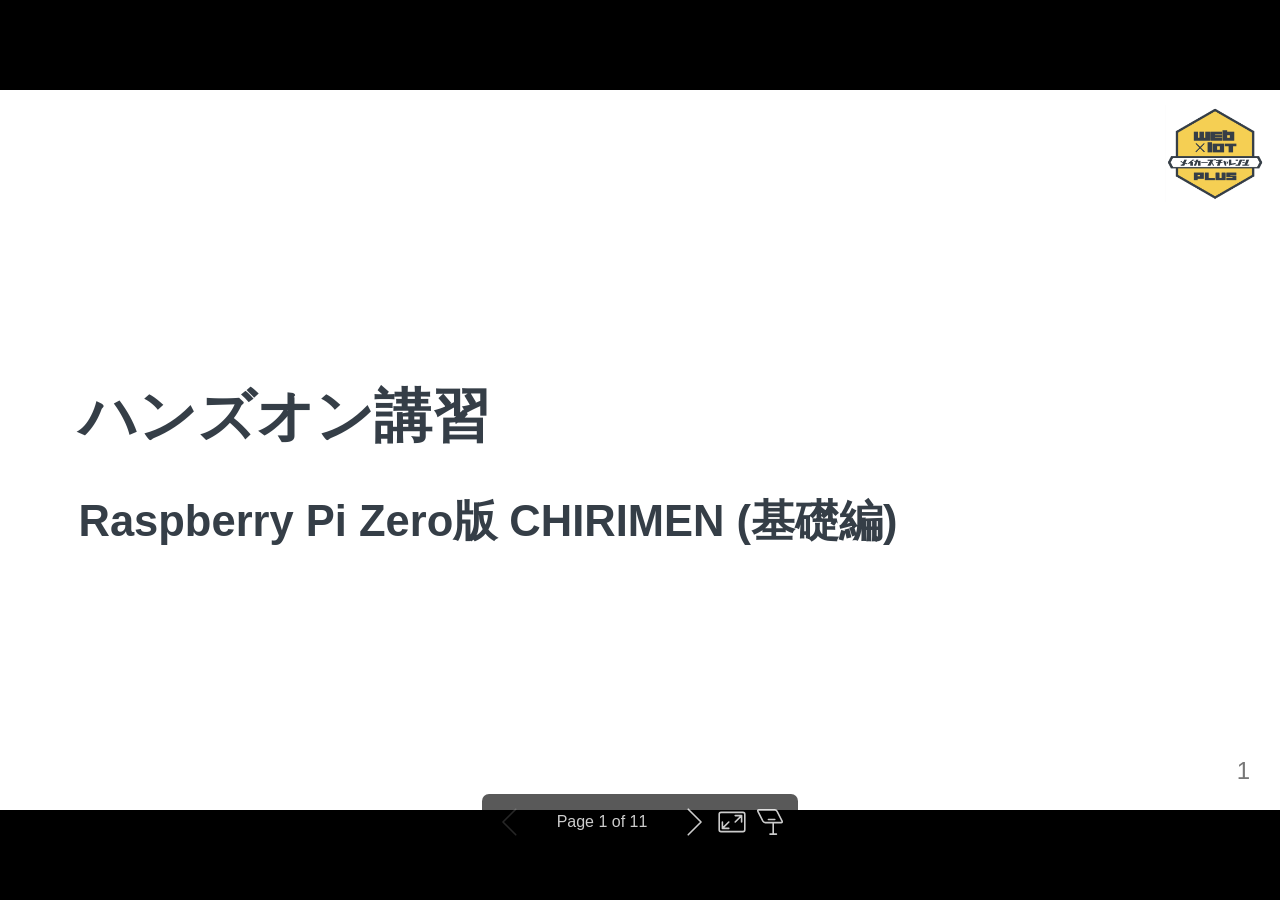
==== commit df55b6fe: "deploy: f989278d131cf62a2eca983751d95bff92a40c56" ====
--- a/index.html
+++ b/index.html
@@ -8,19 +8,19 @@
  * @size 16:9 1280px 720px
  * @size 4:3 960px 720px
  */div#\:\$p > svg > foreignObject > section [data-theme=light],div#\:\$p > svg > foreignObject > section{color-scheme:light}div#\:\$p > svg > foreignObject > section [data-theme=dark],div#\:\$p > svg > foreignObject > section:where(.invert){color-scheme:dark}div#\:\$p > svg > foreignObject > section{-ms-text-size-adjust:100%;-webkit-text-size-adjust:100%;background-color:var(--bgColor-default);color:var(--fgColor-default);font-family:-apple-system,BlinkMacSystemFont,Segoe UI,Noto Sans,Helvetica,Arial,sans-serif,Apple Color Emoji,Segoe UI Emoji;font-size:16px;line-height:1.5;margin:0;word-wrap:break-word}div#\:\$p > svg > foreignObject > section{--marpit-root-font-size:16px}div#\:\$p > svg > foreignObject > section :is(h1, marp-h1):hover .anchor .octicon-link:before,div#\:\$p > svg > foreignObject > section :is(h2, marp-h2):hover .anchor .octicon-link:before,div#\:\$p > svg > foreignObject > section :is(h3, marp-h3):hover .anchor .octicon-link:before,div#\:\$p > svg > foreignObject > section :is(h4, marp-h4):hover .anchor .octicon-link:before,div#\:\$p > svg > foreignObject > section :is(h5, marp-h5):hover .anchor .octicon-link:before,div#\:\$p > svg > foreignObject > section :is(h6, marp-h6):hover .anchor .octicon-link:before{background-color:currentColor;content:" ";display:inline-block;height:16px;-webkit-mask-image:url('data:image/svg+xml;charset=utf-8,<svg xmlns="http://www.w3.org/2000/svg" aria-hidden="true" viewBox="0 0 16 16"><path fill-rule="evenodd" d="M7.775 3.275a.75.75 0 0 0 1.06 1.06l1.25-1.25a2 2 0 1 1 2.83 2.83l-2.5 2.5a2 2 0 0 1-2.83 0 .75.75 0 0 0-1.06 1.06 3.5 3.5 0 0 0 4.95 0l2.5-2.5a3.5 3.5 0 0 0-4.95-4.95zm-4.69 9.64a2 2 0 0 1 0-2.83l2.5-2.5a2 2 0 0 1 2.83 0 .75.75 0 0 0 1.06-1.06 3.5 3.5 0 0 0-4.95 0l-2.5 2.5a3.5 3.5 0 0 0 4.95 4.95l1.25-1.25a.75.75 0 0 0-1.06-1.06l-1.25 1.25a2 2 0 0 1-2.83 0"/></svg>');mask-image:url('data:image/svg+xml;charset=utf-8,<svg xmlns="http://www.w3.org/2000/svg" aria-hidden="true" viewBox="0 0 16 16"><path fill-rule="evenodd" d="M7.775 3.275a.75.75 0 0 0 1.06 1.06l1.25-1.25a2 2 0 1 1 2.83 2.83l-2.5 2.5a2 2 0 0 1-2.83 0 .75.75 0 0 0-1.06 1.06 3.5 3.5 0 0 0 4.95 0l2.5-2.5a3.5 3.5 0 0 0-4.95-4.95zm-4.69 9.64a2 2 0 0 1 0-2.83l2.5-2.5a2 2 0 0 1 2.83 0 .75.75 0 0 0 1.06-1.06 3.5 3.5 0 0 0-4.95 0l-2.5 2.5a3.5 3.5 0 0 0 4.95 4.95l1.25-1.25a.75.75 0 0 0-1.06-1.06l-1.25 1.25a2 2 0 0 1-2.83 0"/></svg>');width:16px}div#\:\$p > svg > foreignObject > section details,div#\:\$p > svg > foreignObject > section figcaption,div#\:\$p > svg > foreignObject > section figure{display:block}div#\:\$p > svg > foreignObject > section summary{display:list-item}div#\:\$p > svg > foreignObject > section [hidden]{display:none!important}div#\:\$p > svg > foreignObject > section a{background-color:transparent;color:var(--fgColor-accent);text-decoration:none}div#\:\$p > svg > foreignObject > section abbr[title]{border-bottom:none;-webkit-text-decoration:underline dotted;text-decoration:underline dotted}div#\:\$p > svg > foreignObject > section b,div#\:\$p > svg > foreignObject > section strong{font-weight:var(--base-text-weight-semibold, 600)}div#\:\$p > svg > foreignObject > section dfn{font-style:italic}div#\:\$p > svg > foreignObject > section :is(h1, marp-h1){border-bottom:1px solid var(--borderColor-muted);font-size:2em;font-weight:var(--base-text-weight-semibold, 600);margin:.67em 0;padding-bottom:.3em}div#\:\$p > svg > foreignObject > section mark{background-color:var(--bgColor-attention-muted);color:var(--fgColor-default)}div#\:\$p > svg > foreignObject > section small{font-size:90%}div#\:\$p > svg > foreignObject > section sub,div#\:\$p > svg > foreignObject > section sup{font-size:75%;line-height:0;position:relative;vertical-align:baseline}div#\:\$p > svg > foreignObject > section sub{bottom:-.25em}div#\:\$p > svg > foreignObject > section sup{top:-.5em}div#\:\$p > svg > foreignObject > section img{border-style:none;box-sizing:content-box;max-width:100%}div#\:\$p > svg > foreignObject > section code,div#\:\$p > svg > foreignObject > section kbd,div#\:\$p > svg > foreignObject > section :is(pre, marp-pre),div#\:\$p > svg > foreignObject > section samp{font-family:monospace;font-size:1em}div#\:\$p > svg > foreignObject > section figure{margin:1em var(--base-size-40)}div#\:\$p > svg > foreignObject > section hr{background:transparent;background-color:var(--borderColor-default);border:0;box-sizing:content-box;height:.25em;margin:var(--base-size-24) 0;overflow:hidden;padding:0}div#\:\$p > svg > foreignObject > section input{font:inherit;font-family:inherit;font-size:inherit;line-height:inherit;margin:0;overflow:visible}div#\:\$p > svg > foreignObject > section [type=button],div#\:\$p > svg > foreignObject > section [type=reset],div#\:\$p > svg > foreignObject > section [type=submit]{-webkit-appearance:button;-moz-appearance:button;appearance:button}div#\:\$p > svg > foreignObject > section [type=checkbox],div#\:\$p > svg > foreignObject > section [type=radio]{box-sizing:border-box;padding:0}div#\:\$p > svg > foreignObject > section [type=number]::-webkit-inner-spin-button,div#\:\$p > svg > foreignObject > section [type=number]::-webkit-outer-spin-button{height:auto}div#\:\$p > svg > foreignObject > section [type=search]::-webkit-search-cancel-button,div#\:\$p > svg > foreignObject > section [type=search]::-webkit-search-decoration{-webkit-appearance:none;appearance:none}div#\:\$p > svg > foreignObject > section ::-webkit-input-placeholder{color:inherit;opacity:.54}div#\:\$p > svg > foreignObject > section ::-webkit-file-upload-button{-webkit-appearance:button;appearance:button;font:inherit}div#\:\$p > svg > foreignObject > section a:hover{text-decoration:underline}div#\:\$p > svg > foreignObject > section ::-moz-placeholder{color:var(--fgColor-muted);opacity:1}div#\:\$p > svg > foreignObject > section ::placeholder{color:var(--fgColor-muted);opacity:1}div#\:\$p > svg > foreignObject > section hr:after,div#\:\$p > svg > foreignObject > section hr:before{content:"";display:table}div#\:\$p > svg > foreignObject > section hr:after{clear:both}div#\:\$p > svg > foreignObject > section table{border-collapse:collapse;border-spacing:0;display:block;font-variant:tabular-nums;max-width:100%;overflow:auto;width:-moz-max-content;width:max-content}div#\:\$p > svg > foreignObject > section td,div#\:\$p > svg > foreignObject > section th{padding:0}div#\:\$p > svg > foreignObject > section details summary{cursor:pointer}div#\:\$p > svg > foreignObject > section [role=button]:focus,div#\:\$p > svg > foreignObject > section a:focus,div#\:\$p > svg > foreignObject > section input[type=checkbox]:focus,div#\:\$p > svg > foreignObject > section input[type=radio]:focus{box-shadow:none;outline:2px solid var(--focus-outlineColor);outline-offset:-2px}div#\:\$p > svg > foreignObject > section [role=button]:focus:not(:focus-visible),div#\:\$p > svg > foreignObject > section a:focus:not(:focus-visible),div#\:\$p > svg > foreignObject > section input[type=checkbox]:focus:not(:focus-visible),div#\:\$p > svg > foreignObject > section input[type=radio]:focus:not(:focus-visible){outline:1px solid transparent}div#\:\$p > svg > foreignObject > section [role=button]:focus-visible,div#\:\$p > svg > foreignObject > section a:focus-visible,div#\:\$p > svg > foreignObject > section input[type=checkbox]:focus-visible,div#\:\$p > svg > foreignObject > section input[type=radio]:focus-visible{box-shadow:none;outline:2px solid var(--focus-outlineColor);outline-offset:-2px}div#\:\$p > svg > foreignObject > section a:not([class]):focus,div#\:\$p > svg > foreignObject > section a:not([class]):focus-visible,div#\:\$p > svg > foreignObject > section input[type=checkbox]:focus,div#\:\$p > svg > foreignObject > section input[type=checkbox]:focus-visible,div#\:\$p > svg > foreignObject > section input[type=radio]:focus,div#\:\$p > svg > foreignObject > section input[type=radio]:focus-visible{outline-offset:0}div#\:\$p > svg > foreignObject > section kbd{background-color:var(--bgColor-muted);border-bottom-color:var(--borderColor-neutral-muted);border:1px solid var(--borderColor-neutral-muted);border-radius:6px;box-shadow:inset 0 -1px 0 var(--borderColor-neutral-muted);color:var(--fgColor-default);display:inline-block;font:11px var(--fontStack-monospace, ui-monospace, SFMono-Regular, SF Mono, Menlo, Consolas, Liberation Mono, monospace);line-height:10px;padding:var(--base-size-4);vertical-align:middle}div#\:\$p > svg > foreignObject > section :is(h1, marp-h1),div#\:\$p > svg > foreignObject > section :is(h2, marp-h2),div#\:\$p > svg > foreignObject > section :is(h3, marp-h3),div#\:\$p > svg > foreignObject > section :is(h4, marp-h4),div#\:\$p > svg > foreignObject > section :is(h5, marp-h5),div#\:\$p > svg > foreignObject > section :is(h6, marp-h6){font-weight:var(--base-text-weight-semibold, 600);line-height:1.25;margin-bottom:var(--base-size-16);margin-top:var(--base-size-24)}div#\:\$p > svg > foreignObject > section :is(h2, marp-h2){border-bottom:1px solid var(--borderColor-muted);font-size:1.5em;padding-bottom:.3em}div#\:\$p > svg > foreignObject > section :is(h2, marp-h2),div#\:\$p > svg > foreignObject > section :is(h3, marp-h3){font-weight:var(--base-text-weight-semibold, 600)}div#\:\$p > svg > foreignObject > section :is(h3, marp-h3){font-size:1.25em}div#\:\$p > svg > foreignObject > section :is(h4, marp-h4){font-size:1em}div#\:\$p > svg > foreignObject > section :is(h4, marp-h4),div#\:\$p > svg > foreignObject > section :is(h5, marp-h5){font-weight:var(--base-text-weight-semibold, 600)}div#\:\$p > svg > foreignObject > section :is(h5, marp-h5){font-size:.875em}div#\:\$p > svg > foreignObject > section :is(h6, marp-h6){color:var(--fgColor-muted);font-size:.85em;font-weight:var(--base-text-weight-semibold, 600)}div#\:\$p > svg > foreignObject > section p{margin-bottom:10px;margin-top:0}div#\:\$p > svg > foreignObject > section blockquote{border-left:.25em solid var(--borderColor-default);color:var(--fgColor-muted);margin:0;padding:0 1em}div#\:\$p > svg > foreignObject > section ol,div#\:\$p > svg > foreignObject > section ul{margin-bottom:0;margin-top:0;padding-left:2em}div#\:\$p > svg > foreignObject > section ol ol,div#\:\$p > svg > foreignObject > section ul ol{list-style-type:lower-roman}div#\:\$p > svg > foreignObject > section ol ol ol,div#\:\$p > svg > foreignObject > section ol ul ol,div#\:\$p > svg > foreignObject > section ul ol ol,div#\:\$p > svg > foreignObject > section ul ul ol{list-style-type:lower-alpha}div#\:\$p > svg > foreignObject > section dd{margin-left:0}div#\:\$p > svg > foreignObject > section code,div#\:\$p > svg > foreignObject > section :is(pre, marp-pre),div#\:\$p > svg > foreignObject > section samp,div#\:\$p > svg > foreignObject > section tt{font-family:var(--fontStack-monospace, ui-monospace, SFMono-Regular, SF Mono, Menlo, Consolas, Liberation Mono, monospace);font-size:12px}div#\:\$p > svg > foreignObject > section :is(pre, marp-pre){margin-bottom:0;margin-top:0;word-wrap:normal}div#\:\$p > svg > foreignObject > section .octicon{display:inline-block;fill:currentColor;overflow:visible!important;vertical-align:text-bottom}div#\:\$p > svg > foreignObject > section input::-webkit-inner-spin-button,div#\:\$p > svg > foreignObject > section input::-webkit-outer-spin-button{-webkit-appearance:none;appearance:none;margin:0}div#\:\$p > svg > foreignObject > section .mr-2{margin-right:var(--base-size-8, 8px)!important}div#\:\$p > svg > foreignObject > section:after,div#\:\$p > svg > foreignObject > section:before{display:table}div#\:\$p > svg > foreignObject > section:after{clear:both}div#\:\$p > svg > foreignObject > section>:first-child{margin-top:0!important}div#\:\$p > svg > foreignObject > section>:last-child{margin-bottom:0!important}div#\:\$p > svg > foreignObject > section a:not([href]){color:inherit;text-decoration:none}div#\:\$p > svg > foreignObject > section .absent{color:var(--fgColor-danger)}div#\:\$p > svg > foreignObject > section .anchor{float:left;line-height:1;margin-left:-20px;padding-right:var(--base-size-4)}div#\:\$p > svg > foreignObject > section .anchor:focus{outline:none}div#\:\$p > svg > foreignObject > section blockquote,div#\:\$p > svg > foreignObject > section details,div#\:\$p > svg > foreignObject > section dl,div#\:\$p > svg > foreignObject > section ol,div#\:\$p > svg > foreignObject > section p,div#\:\$p > svg > foreignObject > section :is(pre, marp-pre),div#\:\$p > svg > foreignObject > section table,div#\:\$p > svg > foreignObject > section ul{margin-bottom:var(--base-size-16);margin-top:0}div#\:\$p > svg > foreignObject > section blockquote>:first-child{margin-top:0}div#\:\$p > svg > foreignObject > section blockquote>:last-child{margin-bottom:0}div#\:\$p > svg > foreignObject > section :is(h1, marp-h1) .octicon-link,div#\:\$p > svg > foreignObject > section :is(h2, marp-h2) .octicon-link,div#\:\$p > svg > foreignObject > section :is(h3, marp-h3) .octicon-link,div#\:\$p > svg > foreignObject > section :is(h4, marp-h4) .octicon-link,div#\:\$p > svg > foreignObject > section :is(h5, marp-h5) .octicon-link,div#\:\$p > svg > foreignObject > section :is(h6, marp-h6) .octicon-link{color:var(--fgColor-default);vertical-align:middle;visibility:hidden}div#\:\$p > svg > foreignObject > section :is(h1, marp-h1):hover .anchor,div#\:\$p > svg > foreignObject > section :is(h2, marp-h2):hover .anchor,div#\:\$p > svg > foreignObject > section :is(h3, marp-h3):hover .anchor,div#\:\$p > svg > foreignObject > section :is(h4, marp-h4):hover .anchor,div#\:\$p > svg > foreignObject > section :is(h5, marp-h5):hover .anchor,div#\:\$p > svg > foreignObject > section :is(h6, marp-h6):hover .anchor{text-decoration:none}div#\:\$p > svg > foreignObject > section :is(h1, marp-h1):hover .anchor .octicon-link,div#\:\$p > svg > foreignObject > section :is(h2, marp-h2):hover .anchor .octicon-link,div#\:\$p > svg > foreignObject > section :is(h3, marp-h3):hover .anchor .octicon-link,div#\:\$p > svg > foreignObject > section :is(h4, marp-h4):hover .anchor .octicon-link,div#\:\$p > svg > foreignObject > section :is(h5, marp-h5):hover .anchor .octicon-link,div#\:\$p > svg > foreignObject > section :is(h6, marp-h6):hover .anchor .octicon-link{visibility:visible}div#\:\$p > svg > foreignObject > section :is(h1, marp-h1) code,div#\:\$p > svg > foreignObject > section :is(h1, marp-h1) tt,div#\:\$p > svg > foreignObject > section :is(h2, marp-h2) code,div#\:\$p > svg > foreignObject > section :is(h2, marp-h2) tt,div#\:\$p > svg > foreignObject > section :is(h3, marp-h3) code,div#\:\$p > svg > foreignObject > section :is(h3, marp-h3) tt,div#\:\$p > svg > foreignObject > section :is(h4, marp-h4) code,div#\:\$p > svg > foreignObject > section :is(h4, marp-h4) tt,div#\:\$p > svg > foreignObject > section :is(h5, marp-h5) code,div#\:\$p > svg > foreignObject > section :is(h5, marp-h5) tt,div#\:\$p > svg > foreignObject > section :is(h6, marp-h6) code,div#\:\$p > svg > foreignObject > section :is(h6, marp-h6) tt{font-size:inherit;padding:0 .2em}div#\:\$p > svg > foreignObject > section summary :is(h1, marp-h1),div#\:\$p > svg > foreignObject > section summary :is(h2, marp-h2),div#\:\$p > svg > foreignObject > section summary :is(h3, marp-h3),div#\:\$p > svg > foreignObject > section summary :is(h4, marp-h4),div#\:\$p > svg > foreignObject > section summary :is(h5, marp-h5),div#\:\$p > svg > foreignObject > section summary :is(h6, marp-h6){display:inline-block}div#\:\$p > svg > foreignObject > section summary :is(h1, marp-h1) .anchor,div#\:\$p > svg > foreignObject > section summary :is(h2, marp-h2) .anchor,div#\:\$p > svg > foreignObject > section summary :is(h3, marp-h3) .anchor,div#\:\$p > svg > foreignObject > section summary :is(h4, marp-h4) .anchor,div#\:\$p > svg > foreignObject > section summary :is(h5, marp-h5) .anchor,div#\:\$p > svg > foreignObject > section summary :is(h6, marp-h6) .anchor{margin-left:-40px}div#\:\$p > svg > foreignObject > section summary :is(h1, marp-h1),div#\:\$p > svg > foreignObject > section summary :is(h2, marp-h2){border-bottom:0;padding-bottom:0}div#\:\$p > svg > foreignObject > section ol.no-list,div#\:\$p > svg > foreignObject > section ul.no-list{list-style-type:none;padding:0}div#\:\$p > svg > foreignObject > section ol[type="a s"]{list-style-type:lower-alpha}div#\:\$p > svg > foreignObject > section ol[type="A s"]{list-style-type:upper-alpha}div#\:\$p > svg > foreignObject > section ol[type="i s"]{list-style-type:lower-roman}div#\:\$p > svg > foreignObject > section ol[type="I s"]{list-style-type:upper-roman}div#\:\$p > svg > foreignObject > section div>ol:not([type]),div#\:\$p > svg > foreignObject > section ol[type="1"]{list-style-type:decimal}div#\:\$p > svg > foreignObject > section ol ol,div#\:\$p > svg > foreignObject > section ol ul,div#\:\$p > svg > foreignObject > section ul ol,div#\:\$p > svg > foreignObject > section ul ul{margin-bottom:0;margin-top:0}div#\:\$p > svg > foreignObject > section li>p{margin-top:var(--base-size-16)}div#\:\$p > svg > foreignObject > section li+li{margin-top:.25em}div#\:\$p > svg > foreignObject > section dl{padding:0}div#\:\$p > svg > foreignObject > section dl dt{font-size:1em;font-style:italic;font-weight:var(--base-text-weight-semibold, 600);margin-top:var(--base-size-16);padding:0}div#\:\$p > svg > foreignObject > section dl dd{margin-bottom:var(--base-size-16);padding:0 var(--base-size-16)}div#\:\$p > svg > foreignObject > section table th{font-weight:var(--base-text-weight-semibold, 600)}div#\:\$p > svg > foreignObject > section table td,div#\:\$p > svg > foreignObject > section table th{border:1px solid var(--borderColor-default);padding:6px 13px}div#\:\$p > svg > foreignObject > section table td>:last-child{margin-bottom:0}div#\:\$p > svg > foreignObject > section table tr{background-color:var(--bgColor-default);border-top:1px solid var(--borderColor-muted)}div#\:\$p > svg > foreignObject > section table tr:nth-child(2n){background-color:var(--bgColor-muted)}div#\:\$p > svg > foreignObject > section table img{background-color:transparent}div#\:\$p > svg > foreignObject > section img[align=right]{padding-left:20px}div#\:\$p > svg > foreignObject > section img[align=left]{padding-right:20px}div#\:\$p > svg > foreignObject > section .emoji{background-color:transparent;max-width:none;vertical-align:text-top}div#\:\$p > svg > foreignObject > section :is(span, marp-span).frame,div#\:\$p > svg > foreignObject > section :is(span, marp-span).frame>:is(span, marp-span){display:block;overflow:hidden}div#\:\$p > svg > foreignObject > section :is(span, marp-span).frame>:is(span, marp-span){border:1px solid var(--borderColor-default);float:left;margin:13px 0 0;padding:7px;width:auto}div#\:\$p > svg > foreignObject > section :is(span, marp-span).frame :is(span, marp-span) img{display:block;float:left}div#\:\$p > svg > foreignObject > section :is(span, marp-span).frame :is(span, marp-span) :is(span, marp-span){clear:both;color:var(--fgColor-default);display:block;padding:5px 0 0}div#\:\$p > svg > foreignObject > section :is(span, marp-span).align-center{clear:both;display:block;overflow:hidden}div#\:\$p > svg > foreignObject > section :is(span, marp-span).align-center>:is(span, marp-span){display:block;margin:13px auto 0;overflow:hidden;text-align:center}div#\:\$p > svg > foreignObject > section :is(span, marp-span).align-center :is(span, marp-span) img{margin:0 auto;text-align:center}div#\:\$p > svg > foreignObject > section :is(span, marp-span).align-right{clear:both;display:block;overflow:hidden}div#\:\$p > svg > foreignObject > section :is(span, marp-span).align-right>:is(span, marp-span){display:block;margin:13px 0 0;overflow:hidden;text-align:right}div#\:\$p > svg > foreignObject > section :is(span, marp-span).align-right :is(span, marp-span) img{margin:0;text-align:right}div#\:\$p > svg > foreignObject > section :is(span, marp-span).float-left{display:block;float:left;margin-right:13px;overflow:hidden}div#\:\$p > svg > foreignObject > section :is(span, marp-span).float-left :is(span, marp-span){margin:13px 0 0}div#\:\$p > svg > foreignObject > section :is(span, marp-span).float-right{display:block;float:right;margin-left:13px;overflow:hidden}div#\:\$p > svg > foreignObject > section :is(span, marp-span).float-right>:is(span, marp-span){display:block;margin:13px auto 0;overflow:hidden;text-align:right}div#\:\$p > svg > foreignObject > section code,div#\:\$p > svg > foreignObject > section tt{background-color:var(--bgColor-neutral-muted);border-radius:6px;font-size:85%;margin:0;padding:.2em .4em;white-space:break-spaces}div#\:\$p > svg > foreignObject > section code br,div#\:\$p > svg > foreignObject > section tt br{display:none}div#\:\$p > svg > foreignObject > section del code{text-decoration:inherit}div#\:\$p > svg > foreignObject > section samp{font-size:85%}div#\:\$p > svg > foreignObject > section :is(pre, marp-pre) code{font-size:100%}div#\:\$p > svg > foreignObject > section :is(pre, marp-pre)>code{background:transparent;border:0;margin:0;padding:0;white-space:pre;word-break:normal}div#\:\$p > svg > foreignObject > section .highlight{margin-bottom:var(--base-size-16)}div#\:\$p > svg > foreignObject > section .highlight :is(pre, marp-pre){margin-bottom:0;word-break:normal}div#\:\$p > svg > foreignObject > section :is(pre, marp-pre){background-color:var(--bgColor-muted);border-radius:6px;color:var(--fgColor-default);font-size:85%;line-height:1.45;overflow:auto;padding:var(--base-size-16)}div#\:\$p > svg > foreignObject > section :is(pre, marp-pre) code,div#\:\$p > svg > foreignObject > section :is(pre, marp-pre) tt{display:inline;line-height:inherit;margin:0;max-width:auto;overflow:visible;padding:0;word-wrap:normal;background-color:transparent;border:0}div#\:\$p > svg > foreignObject > section .csv-data td,div#\:\$p > svg > foreignObject > section .csv-data th{font-size:12px;line-height:1;overflow:hidden;padding:5px;text-align:left;white-space:nowrap}div#\:\$p > svg > foreignObject > section .csv-data .blob-num{background:var(--bgColor-default);border:0;padding:10px var(--base-size-8) 9px;text-align:right}div#\:\$p > svg > foreignObject > section .csv-data tr{border-top:0}div#\:\$p > svg > foreignObject > section .csv-data th{background:var(--bgColor-muted);border-top:0;font-weight:var(--base-text-weight-semibold, 600)}div#\:\$p > svg > foreignObject > section [data-footnote-ref]:before{content:"["}div#\:\$p > svg > foreignObject > section [data-footnote-ref]:after{content:"]"}div#\:\$p > svg > foreignObject > section .footnotes{border-top:1px solid var(--borderColor-default);color:var(--fgColor-muted);font-size:12px}div#\:\$p > svg > foreignObject > section div#\:\$p > svg > foreignObject > section section.footnotes{--marpit-root-font-size:12px}div#\:\$p > svg > foreignObject > section .footnotes ol,div#\:\$p > svg > foreignObject > section .footnotes ol ul{padding-left:var(--base-size-16)}div#\:\$p > svg > foreignObject > section .footnotes ol ul{display:inline-block;margin-top:var(--base-size-16)}div#\:\$p > svg > foreignObject > section .footnotes li{position:relative}div#\:\$p > svg > foreignObject > section .footnotes li:target:before{border:2px solid var(--borderColor-accent-emphasis);border-radius:6px;bottom:calc(var(--base-size-8)*-1);content:"";left:calc(var(--base-size-24)*-1);pointer-events:none;position:absolute;right:calc(var(--base-size-8)*-1);top:calc(var(--base-size-8)*-1)}div#\:\$p > svg > foreignObject > section .footnotes li:target{color:var(--fgColor-default)}div#\:\$p > svg > foreignObject > section .footnotes .data-footnote-backref g-emoji{font-family:monospace}div#\:\$p > svg > foreignObject > section body:has(:modal){padding-right:var(--dialog-scrollgutter)!important}div#\:\$p > svg > foreignObject > section .pl-c{color:var(--color-prettylights-syntax-comment)}div#\:\$p > svg > foreignObject > section .pl-c1,div#\:\$p > svg > foreignObject > section .pl-s .pl-v{color:var(--color-prettylights-syntax-constant)}div#\:\$p > svg > foreignObject > section .pl-e,div#\:\$p > svg > foreignObject > section .pl-en{color:var(--color-prettylights-syntax-entity)}div#\:\$p > svg > foreignObject > section .pl-s .pl-s1,div#\:\$p > svg > foreignObject > section .pl-smi{color:var(--color-prettylights-syntax-storage-modifier-import)}div#\:\$p > svg > foreignObject > section .pl-ent{color:var(--color-prettylights-syntax-entity-tag)}div#\:\$p > svg > foreignObject > section .pl-k{color:var(--color-prettylights-syntax-keyword)}div#\:\$p > svg > foreignObject > section .pl-pds,div#\:\$p > svg > foreignObject > section .pl-s,div#\:\$p > svg > foreignObject > section .pl-s .pl-pse .pl-s1,div#\:\$p > svg > foreignObject > section .pl-sr,div#\:\$p > svg > foreignObject > section .pl-sr .pl-cce,div#\:\$p > svg > foreignObject > section .pl-sr .pl-sra,div#\:\$p > svg > foreignObject > section .pl-sr .pl-sre{color:var(--color-prettylights-syntax-string)}div#\:\$p > svg > foreignObject > section .pl-smw,div#\:\$p > svg > foreignObject > section .pl-v{color:var(--color-prettylights-syntax-variable)}div#\:\$p > svg > foreignObject > section .pl-bu{color:var(--color-prettylights-syntax-brackethighlighter-unmatched)}div#\:\$p > svg > foreignObject > section .pl-ii{background-color:var(--color-prettylights-syntax-invalid-illegal-bg);color:var(--color-prettylights-syntax-invalid-illegal-text)}div#\:\$p > svg > foreignObject > section .pl-c2{background-color:var(--color-prettylights-syntax-carriage-return-bg);color:var(--color-prettylights-syntax-carriage-return-text)}div#\:\$p > svg > foreignObject > section .pl-sr .pl-cce{color:var(--color-prettylights-syntax-string-regexp);font-weight:700}div#\:\$p > svg > foreignObject > section .pl-ml{color:var(--color-prettylights-syntax-markup-list)}div#\:\$p > svg > foreignObject > section .pl-mh,div#\:\$p > svg > foreignObject > section .pl-mh .pl-en,div#\:\$p > svg > foreignObject > section .pl-ms{color:var(--color-prettylights-syntax-markup-heading);font-weight:700}div#\:\$p > svg > foreignObject > section .pl-mi{color:var(--color-prettylights-syntax-markup-italic);font-style:italic}div#\:\$p > svg > foreignObject > section .pl-mb{color:var(--color-prettylights-syntax-markup-bold);font-weight:700}div#\:\$p > svg > foreignObject > section .pl-md{background-color:var(--color-prettylights-syntax-markup-deleted-bg);color:var(--color-prettylights-syntax-markup-deleted-text)}div#\:\$p > svg > foreignObject > section .pl-mi1{background-color:var(--color-prettylights-syntax-markup-inserted-bg);color:var(--color-prettylights-syntax-markup-inserted-text)}div#\:\$p > svg > foreignObject > section .pl-mc{background-color:var(--color-prettylights-syntax-markup-changed-bg);color:var(--color-prettylights-syntax-markup-changed-text)}div#\:\$p > svg > foreignObject > section .pl-mi2{background-color:var(--color-prettylights-syntax-markup-ignored-bg);color:var(--color-prettylights-syntax-markup-ignored-text)}div#\:\$p > svg > foreignObject > section .pl-mdr{color:var(--color-prettylights-syntax-meta-diff-range);font-weight:700}div#\:\$p > svg > foreignObject > section .pl-ba{color:var(--color-prettylights-syntax-brackethighlighter-angle)}div#\:\$p > svg > foreignObject > section .pl-sg{color:var(--color-prettylights-syntax-sublimelinter-gutter-mark)}div#\:\$p > svg > foreignObject > section .pl-corl{color:var(--color-prettylights-syntax-constant-other-reference-link);text-decoration:underline}div#\:\$p > svg > foreignObject > section [role=button]:focus:not(:focus-visible),div#\:\$p > svg > foreignObject > section [role=tabpanel][tabindex="0"]:focus:not(:focus-visible),div#\:\$p > svg > foreignObject > section a:focus:not(:focus-visible),div#\:\$p > svg > foreignObject > section button:focus:not(:focus-visible),div#\:\$p > svg > foreignObject > section summary:focus:not(:focus-visible){box-shadow:none;outline:none}div#\:\$p > svg > foreignObject > section [tabindex="0"]:focus:not(:focus-visible),div#\:\$p > svg > foreignObject > section details-dialog:focus:not(:focus-visible){outline:none}div#\:\$p > svg > foreignObject > section g-emoji{display:inline-block;font-family:Apple Color Emoji,Segoe UI Emoji,Segoe UI Symbol;font-size:1em;font-style:normal!important;font-weight:var(--base-text-weight-normal, 400);line-height:1;min-width:1ch;vertical-align:-.075em}div#\:\$p > svg > foreignObject > section g-emoji img{height:1em;width:1em}div#\:\$p > svg > foreignObject > section .task-list-item{list-style-type:none}div#\:\$p > svg > foreignObject > section .task-list-item label{font-weight:var(--base-text-weight-normal, 400)}div#\:\$p > svg > foreignObject > section .task-list-item.enabled label{cursor:pointer}div#\:\$p > svg > foreignObject > section .task-list-item+.task-list-item{margin-top:var(--base-size-4)}div#\:\$p > svg > foreignObject > section .task-list-item .handle{display:none}div#\:\$p > svg > foreignObject > section .task-list-item-checkbox{margin:0 .2em .25em -1.4em;vertical-align:middle}div#\:\$p > svg > foreignObject > section ul:dir(rtl) .task-list-item-checkbox{margin:0 -1.6em .25em .2em}div#\:\$p > svg > foreignObject > section ol:dir(rtl) .task-list-item-checkbox{margin:0 -1.6em .25em .2em}div#\:\$p > svg > foreignObject > section .contains-task-list:focus-within .task-list-item-convert-container,div#\:\$p > svg > foreignObject > section .contains-task-list:hover .task-list-item-convert-container{display:block;height:24px;overflow:visible;width:auto;clip:auto}div#\:\$p > svg > foreignObject > section ::-webkit-calendar-picker-indicator{filter:invert(50%)}div#\:\$p > svg > foreignObject > section .markdown-alert{border-left:.25em solid var(--borderColor-default);color:inherit;margin-bottom:var(--base-size-16);padding:var(--base-size-8) var(--base-size-16)}div#\:\$p > svg > foreignObject > section .markdown-alert>:first-child{margin-top:0}div#\:\$p > svg > foreignObject > section .markdown-alert>:last-child{margin-bottom:0}div#\:\$p > svg > foreignObject > section .markdown-alert .markdown-alert-title{align-items:center;display:flex;font-weight:var(--base-text-weight-medium, 500);line-height:1}div#\:\$p > svg > foreignObject > section .markdown-alert.markdown-alert-note{border-left-color:var(--borderColor-accent-emphasis)}div#\:\$p > svg > foreignObject > section .markdown-alert.markdown-alert-note .markdown-alert-title{color:var(--fgColor-accent)}div#\:\$p > svg > foreignObject > section .markdown-alert.markdown-alert-important{border-left-color:var(--borderColor-done-emphasis)}div#\:\$p > svg > foreignObject > section .markdown-alert.markdown-alert-important .markdown-alert-title{color:var(--fgColor-done)}div#\:\$p > svg > foreignObject > section .markdown-alert.markdown-alert-warning{border-left-color:var(--borderColor-attention-emphasis)}div#\:\$p > svg > foreignObject > section .markdown-alert.markdown-alert-warning .markdown-alert-title{color:var(--fgColor-attention)}div#\:\$p > svg > foreignObject > section .markdown-alert.markdown-alert-tip{border-left-color:var(--borderColor-success-emphasis)}div#\:\$p > svg > foreignObject > section .markdown-alert.markdown-alert-tip .markdown-alert-title{color:var(--fgColor-success)}div#\:\$p > svg > foreignObject > section .markdown-alert.markdown-alert-caution{border-left-color:var(--borderColor-danger-emphasis)}div#\:\$p > svg > foreignObject > section .markdown-alert.markdown-alert-caution .markdown-alert-title{color:var(--fgColor-danger)}div#\:\$p > svg > foreignObject > section>:first-child>.heading-element:first-child{margin-top:0!important}div#\:\$p > svg > foreignObject > section .highlight :is(pre, marp-pre):has(+.zeroclipboard-container){min-height:52px}div#\:\$p > svg > foreignObject > section :is(h1, marp-h1){color:var(--h1-color);font-size:1.6em}div#\:\$p > svg > foreignObject > section :is(h1, marp-h1),div#\:\$p > svg > foreignObject > section :is(h2, marp-h2){border-bottom:none}div#\:\$p > svg > foreignObject > section :is(h2, marp-h2){font-size:1.3em}div#\:\$p > svg > foreignObject > section :is(h3, marp-h3){font-size:1.1em}div#\:\$p > svg > foreignObject > section :is(h4, marp-h4){font-size:1.05em}div#\:\$p > svg > foreignObject > section :is(h5, marp-h5){font-size:1em}div#\:\$p > svg > foreignObject > section :is(h6, marp-h6){font-size:.9em}div#\:\$p > svg > foreignObject > section :is(h1, marp-h1) strong,div#\:\$p > svg > foreignObject > section :is(h2, marp-h2) strong,div#\:\$p > svg > foreignObject > section :is(h3, marp-h3) strong,div#\:\$p > svg > foreignObject > section :is(h4, marp-h4) strong,div#\:\$p > svg > foreignObject > section :is(h5, marp-h5) strong,div#\:\$p > svg > foreignObject > section :is(h6, marp-h6) strong{color:var(--heading-strong-color);font-weight:inherit}div#\:\$p > svg > foreignObject > section :is(h1, marp-h1)::part(auto-scaling),div#\:\$p > svg > foreignObject > section :is(h2, marp-h2)::part(auto-scaling),div#\:\$p > svg > foreignObject > section :is(h3, marp-h3)::part(auto-scaling),div#\:\$p > svg > foreignObject > section :is(h4, marp-h4)::part(auto-scaling),div#\:\$p > svg > foreignObject > section :is(h5, marp-h5)::part(auto-scaling),div#\:\$p > svg > foreignObject > section :is(h6, marp-h6)::part(auto-scaling){max-height:563px}div#\:\$p > svg > foreignObject > section hr{height:0;padding-top:.25em}div#\:\$p > svg > foreignObject > section img{background-color:transparent}div#\:\$p > svg > foreignObject > section :is(pre, marp-pre){border:1px solid var(--borderColor-default);line-height:1.15;overflow:visible}div#\:\$p > svg > foreignObject > section :is(pre, marp-pre)::part(auto-scaling){max-height:529px}div#\:\$p > svg > foreignObject > section :is(pre, marp-pre) :where(.hljs){color:var(--color-prettylights-syntax-storage-modifier-import)}div#\:\$p > svg > foreignObject > section :is(pre, marp-pre) :where(.hljs-doctag),div#\:\$p > svg > foreignObject > section :is(pre, marp-pre) :where(.hljs-keyword),div#\:\$p > svg > foreignObject > section :is(pre, marp-pre) :where(.hljs-meta .hljs-keyword),div#\:\$p > svg > foreignObject > section :is(pre, marp-pre) :where(.hljs-template-tag),div#\:\$p > svg > foreignObject > section :is(pre, marp-pre) :where(.hljs-template-variable),div#\:\$p > svg > foreignObject > section :is(pre, marp-pre) :where(.hljs-type),div#\:\$p > svg > foreignObject > section :is(pre, marp-pre) :where(.hljs-variable.language_){color:var(--color-prettylights-syntax-keyword)}div#\:\$p > svg > foreignObject > section :is(pre, marp-pre) :where(.hljs-title),div#\:\$p > svg > foreignObject > section :is(pre, marp-pre) :where(.hljs-title.class_),div#\:\$p > svg > foreignObject > section :is(pre, marp-pre) :where(.hljs-title.class_.inherited__),div#\:\$p > svg > foreignObject > section :is(pre, marp-pre) :where(.hljs-title.function_){color:var(--color-prettylights-syntax-entity)}div#\:\$p > svg > foreignObject > section :is(pre, marp-pre) :where(.hljs-attr),div#\:\$p > svg > foreignObject > section :is(pre, marp-pre) :where(.hljs-attribute),div#\:\$p > svg > foreignObject > section :is(pre, marp-pre) :where(.hljs-literal),div#\:\$p > svg > foreignObject > section :is(pre, marp-pre) :where(.hljs-meta),div#\:\$p > svg > foreignObject > section :is(pre, marp-pre) :where(.hljs-number),div#\:\$p > svg > foreignObject > section :is(pre, marp-pre) :where(.hljs-operator),div#\:\$p > svg > foreignObject > section :is(pre, marp-pre) :where(.hljs-selector-attr),div#\:\$p > svg > foreignObject > section :is(pre, marp-pre) :where(.hljs-selector-class),div#\:\$p > svg > foreignObject > section :is(pre, marp-pre) :where(.hljs-selector-id),div#\:\$p > svg > foreignObject > section :is(pre, marp-pre) :where(.hljs-variable){color:var(--color-prettylights-syntax-constant)}div#\:\$p > svg > foreignObject > section :is(pre, marp-pre) :where(.hljs-meta .hljs-string),div#\:\$p > svg > foreignObject > section :is(pre, marp-pre) :where(.hljs-regexp),div#\:\$p > svg > foreignObject > section :is(pre, marp-pre) :where(.hljs-string){color:var(--color-prettylights-syntax-string)}div#\:\$p > svg > foreignObject > section :is(pre, marp-pre) :where(.hljs-built_in),div#\:\$p > svg > foreignObject > section :is(pre, marp-pre) :where(.hljs-symbol){color:var(--color-prettylights-syntax-variable)}div#\:\$p > svg > foreignObject > section :is(pre, marp-pre) :where(.hljs-code),div#\:\$p > svg > foreignObject > section :is(pre, marp-pre) :where(.hljs-comment),div#\:\$p > svg > foreignObject > section :is(pre, marp-pre) :where(.hljs-formula){color:var(--color-prettylights-syntax-comment)}div#\:\$p > svg > foreignObject > section :is(pre, marp-pre) :where(.hljs-name),div#\:\$p > svg > foreignObject > section :is(pre, marp-pre) :where(.hljs-quote),div#\:\$p > svg > foreignObject > section :is(pre, marp-pre) :where(.hljs-selector-pseudo),div#\:\$p > svg > foreignObject > section :is(pre, marp-pre) :where(.hljs-selector-tag){color:var(--color-prettylights-syntax-entity-tag)}div#\:\$p > svg > foreignObject > section :is(pre, marp-pre) :where(.hljs-subst){color:var(--color-prettylights-syntax-storage-modifier-import)}div#\:\$p > svg > foreignObject > section :is(pre, marp-pre) :where(.hljs-section){color:var(--color-prettylights-syntax-markup-heading);font-weight:700}div#\:\$p > svg > foreignObject > section :is(pre, marp-pre) :where(.hljs-bullet){color:var(--color-prettylights-syntax-markup-list)}div#\:\$p > svg > foreignObject > section :is(pre, marp-pre) :where(.hljs-emphasis){color:var(--color-prettylights-syntax-markup-italic);font-style:italic}div#\:\$p > svg > foreignObject > section :is(pre, marp-pre) :where(.hljs-strong){color:var(--color-prettylights-syntax-markup-bold);font-weight:700}div#\:\$p > svg > foreignObject > section :is(pre, marp-pre) :where(.hljs-addition){background-color:var(--color-prettylights-syntax-markup-inserted-bg);color:var(--color-prettylights-syntax-markup-inserted-text)}div#\:\$p > svg > foreignObject > section :is(pre, marp-pre) :where(.hljs-deletion){background-color:var(--color-prettylights-syntax-markup-deleted-bg);color:var(--color-prettylights-syntax-markup-deleted-text)}div#\:\$p > svg > foreignObject > section footer,div#\:\$p > svg > foreignObject > section header{color:var(--header-footer-color);font-size:18px;left:30px;margin:0;position:absolute}div#\:\$p > svg > foreignObject > section header{top:21px}div#\:\$p > svg > foreignObject > section footer{bottom:21px}div#\:\$p > svg > foreignObject > section{--h1-color:light-dark(#246, #cee7ff);--header-footer-color:light-dark(hsla(0,0%,40%,.75), hsla(0,0%,60%,.75));--heading-strong-color:light-dark(#48c, #7bf);--paginate-color:light-dark(#777, #999);--base-size-4:4px;--base-size-8:8px;--base-size-16:16px;--base-size-24:24px;--base-size-40:40px;align-items:stretch;display:block;flex-flow:column nowrap;font-size:29px;height:720px;padding:78.5px;place-content:safe center center;width:1280px}div#\:\$p > svg > foreignObject > section{--marpit-root-font-size:29px}div#\:\$p > svg > foreignObject > section>:last-child,div#\:\$p > svg > foreignObject > section[data-footer]>:nth-last-child(2){margin-bottom:0}div#\:\$p > svg > foreignObject > section>:first-child,div#\:\$p > svg > foreignObject > section>header:first-child+*{margin-top:0}div#\:\$p > svg > foreignObject > section:after{bottom:21px;color:var(--paginate-color);font-size:24px;padding:0;position:absolute;right:30px}div#\:\$p > svg > foreignObject > section:after{--marpit-root-font-size:24px}div#\:\$p > svg > foreignObject > section[data-color] :is(h1, marp-h1),div#\:\$p > svg > foreignObject > section[data-color] :is(h2, marp-h2),div#\:\$p > svg > foreignObject > section[data-color] :is(h3, marp-h3),div#\:\$p > svg > foreignObject > section[data-color] :is(h4, marp-h4),div#\:\$p > svg > foreignObject > section[data-color] :is(h5, marp-h5),div#\:\$p > svg > foreignObject > section[data-color] :is(h6, marp-h6){color:currentcolor}div#\:\$p > svg > foreignObject > :where(section){container-type:size}div#\:\$p > svg > foreignObject > section img[data-marp-twemoji]{background:transparent;height:1em;margin:0 .05em 0 .1em;vertical-align:-.1em;width:1em}div#\:\$p > svg > foreignObject > section{background-color:#ffffff;color:#353e47;padding-top:120px}div#\:\$p > svg > foreignObject > section :is(h1, marp-h1){color:#353e47;font-size:calc(var(--marpit-root-font-size, 1rem) * 2.0)}div#\:\$p > svg > foreignObject > section :is(h2, marp-h2){color:#353e47;font-size:calc(var(--marpit-root-font-size, 1rem) * 1.5)}div#\:\$p > svg > foreignObject > section::before{content:'';background-image:url(images/makers_logo.png);background-size:contain;background-repeat:no-repeat;position:absolute;top:15px;right:15px;width:100px;height:100px}div#\:\$p > svg > foreignObject > section .col-2{display:grid;grid-template-columns:1fr 1fr;gap:30px;align-items:center}div#\:\$p > svg > foreignObject > section .col-2 img{width:100%;object-fit:contain}div#\:\$p > svg > foreignObject > section.clean::before{content:none}div#\:\$p > svg > foreignObject > section img[alt~="center"]{display:block;margin:0 auto}div#\:\$p > svg > foreignObject > section.pad{padding-top:50px}div#\:\$p > svg > foreignObject > section .link-box{position:absolute;bottom:20px;left:45px;font-size:20px;z-index:100}div#\:\$p > svg > foreignObject > section section.link-box{--marpit-root-font-size: 20px}div#\:\$p > svg > foreignObject > section .link-box a{color:#0056b3;text-decoration:none;border-bottom:1px solid #0056b3}div#\:\$p > svg > foreignObject > section[data-marpit-advanced-background="background"]{columns:initial!important;display:block!important;padding:0!important}div#\:\$p > svg > foreignObject > section[data-marpit-advanced-background="background"]::before, div#\:\$p > svg > foreignObject > section[data-marpit-advanced-background="background"]::after, div#\:\$p > svg > foreignObject > section[data-marpit-advanced-background="content"]::before, div#\:\$p > svg > foreignObject > section[data-marpit-advanced-background="content"]::after{display:none!important}div#\:\$p > svg > foreignObject > section[data-marpit-advanced-background="background"] > div[data-marpit-advanced-background-container]{all:initial;display:flex;flex-direction:row;height:100%;overflow:hidden;width:100%}div#\:\$p > svg > foreignObject > section[data-marpit-advanced-background="background"] > div[data-marpit-advanced-background-container][data-marpit-advanced-background-direction="vertical"]{flex-direction:column}div#\:\$p > svg > foreignObject > section[data-marpit-advanced-background="background"][data-marpit-advanced-background-split] > div[data-marpit-advanced-background-container]{width:var(--marpit-advanced-background-split, 50%)}div#\:\$p > svg > foreignObject > section[data-marpit-advanced-background="background"][data-marpit-advanced-background-split="right"] > div[data-marpit-advanced-background-container]{margin-left:calc(100% - var(--marpit-advanced-background-split, 50%))}div#\:\$p > svg > foreignObject > section[data-marpit-advanced-background="background"] > div[data-marpit-advanced-background-container] > figure{all:initial;background-position:center;background-repeat:no-repeat;background-size:cover;flex:auto;margin:0}div#\:\$p > svg > foreignObject > section[data-marpit-advanced-background="background"] > div[data-marpit-advanced-background-container] > figure > figcaption{position:absolute;border:0;clip:rect(0, 0, 0, 0);height:1px;margin:-1px;overflow:hidden;padding:0;white-space:nowrap;width:1px}div#\:\$p > svg > foreignObject > section[data-marpit-advanced-background="content"], div#\:\$p > svg > foreignObject > section[data-marpit-advanced-background="pseudo"]{background:transparent!important}div#\:\$p > svg > foreignObject > section[data-marpit-advanced-background="pseudo"], div#\:\$p > svg[data-marpit-svg] > foreignObject[data-marpit-advanced-background="pseudo"]{pointer-events:none!important}div#\:\$p > svg > foreignObject > section[data-marpit-advanced-background-split]{width:100%;height:100%}
-</style></head><body><div class="bespoke-marp-osc"><button data-bespoke-marp-osc="prev" tabindex="-1" title="Previous slide">Previous slide</button><span data-bespoke-marp-osc="page"></span><button data-bespoke-marp-osc="next" tabindex="-1" title="Next slide">Next slide</button><button data-bespoke-marp-osc="fullscreen" tabindex="-1" title="Toggle fullscreen (f)">Toggle fullscreen</button><button data-bespoke-marp-osc="presenter" tabindex="-1" title="Open presenter view (p)">Open presenter view</button></div><div id=":$p"><svg data-marpit-svg="" viewBox="0 0 1280 720"><foreignObject width="1280" height="720"><section id="1" data-paginate="true" data-theme="my-brand" lang="C" data-marpit-pagination="1" style="--paginate:true;--theme:my-brand;" data-marpit-pagination-total="8">
+</style></head><body><div class="bespoke-marp-osc"><button data-bespoke-marp-osc="prev" tabindex="-1" title="Previous slide">Previous slide</button><span data-bespoke-marp-osc="page"></span><button data-bespoke-marp-osc="next" tabindex="-1" title="Next slide">Next slide</button><button data-bespoke-marp-osc="fullscreen" tabindex="-1" title="Toggle fullscreen (f)">Toggle fullscreen</button><button data-bespoke-marp-osc="presenter" tabindex="-1" title="Open presenter view (p)">Open presenter view</button></div><div id=":$p"><svg data-marpit-svg="" viewBox="0 0 1280 720"><foreignObject width="1280" height="720"><section id="1" data-paginate="true" data-theme="my-brand" lang="C" data-marpit-pagination="1" style="--paginate:true;--theme:my-brand;" data-marpit-pagination-total="11">
 <h1 id="%E3%83%8F%E3%83%B3%E3%82%BA%E3%82%AA%E3%83%B3%E8%AC%9B%E7%BF%92">ハンズオン講習</h1>
 <h2 id="raspberry-pi-zero%E7%89%88-chirimen-%E5%9F%BA%E7%A4%8E%E7%B7%A8">Raspberry Pi Zero版 CHIRIMEN (基礎編)</h2>
 </section>
 </foreignObject></svg><svg data-marpit-svg="" viewBox="0 0 1280 720"><foreignObject width="1280" height="720"><section data-class="clean" data-theme="my-brand" lang="C" class="clean" style="--class:clean;--theme:my-brand;" data-marpit-advanced-background="background"><div data-marpit-advanced-background-container="true" data-marpit-advanced-background-direction="horizontal"><figure style="background-image:url(&quot;images/makers_tottori.png&quot;);"></figure></div></section></foreignObject><foreignObject width="1280" height="720"><section id="2" data-class="clean" data-theme="my-brand" lang="C" class="clean" style="--class:clean;--theme:my-brand;" data-marpit-advanced-background="content"></section>
-</foreignObject><foreignObject width="1280" height="720" data-marpit-advanced-background="pseudo"><section data-class="clean" data-theme="my-brand" lang="C" class="clean" style="" data-marpit-advanced-background="pseudo"></section></foreignObject></svg><svg data-marpit-svg="" viewBox="0 0 1280 720"><foreignObject width="1280" height="720"><section id="3" data-paginate="true" data-theme="my-brand" lang="C" data-marpit-pagination="3" style="--paginate:true;--theme:my-brand;" data-marpit-pagination-total="8">
+</foreignObject><foreignObject width="1280" height="720" data-marpit-advanced-background="pseudo"><section data-class="clean" data-theme="my-brand" lang="C" class="clean" style="" data-marpit-advanced-background="pseudo"></section></foreignObject></svg><svg data-marpit-svg="" viewBox="0 0 1280 720"><foreignObject width="1280" height="720"><section id="3" data-paginate="true" data-theme="my-brand" lang="C" data-marpit-pagination="3" style="--paginate:true;--theme:my-brand;" data-marpit-pagination-total="11">
 <h2 id="%E8%AC%9B%E5%B8%AB%E3%81%AE%E8%87%AA%E5%B7%B1%E7%B4%B9%E4%BB%8B">講師の自己紹介</h2>
 <div class="col-2">
 <div>
 <ul>
 <li>WebDINO Japan ワークショップファシリテータ</li>
 <li>東京大学大学院 修士1年</li>
-<li>情報とアートの融合分野について勉強中</li>
+<li>情報工学とアートの融合分野について勉強中</li>
 <li>フラッグフットボーラー</li>
 </ul>
 </div>
@@ -29,7 +29,7 @@
 </div>
 </div>
 </section>
-</foreignObject></svg><svg data-marpit-svg="" viewBox="0 0 1280 720"><foreignObject width="1280" height="720"><section id="4" data-paginate="true" data-theme="my-brand" lang="C" data-marpit-pagination="4" style="--paginate:true;--theme:my-brand;" data-marpit-pagination-total="8">
+</foreignObject></svg><svg data-marpit-svg="" viewBox="0 0 1280 720"><foreignObject width="1280" height="720"><section id="4" data-paginate="true" data-theme="my-brand" lang="C" data-marpit-pagination="4" style="--paginate:true;--theme:my-brand;" data-marpit-pagination-total="11">
 <h2 id="%E6%9C%AC%E6%97%A5%E3%81%AE%E6%B5%81%E3%82%8C">本日の流れ</h2>
 <ul>
 <li>CHIRIMENでラズパイを使えるようになる</li>
@@ -38,40 +38,76 @@
 <li>ラズパイをPCに繋がずに動かしてみる（常駐プログラム化）</li>
 </ul>
 </section>
-</foreignObject></svg><svg data-marpit-svg="" viewBox="0 0 1280 720"><foreignObject width="1280" height="720"><section id="5" data-paginate="true" data-class="pad" data-theme="my-brand" lang="C" class="pad" data-marpit-pagination="5" style="--paginate:true;--class:pad;--theme:my-brand;" data-marpit-pagination-total="8">
+</foreignObject></svg><svg data-marpit-svg="" viewBox="0 0 1280 720"><foreignObject width="1280" height="720"><section id="5" data-paginate="true" data-class="pad" data-theme="my-brand" lang="C" class="pad" data-marpit-pagination="5" style="--paginate:true;--class:pad;--theme:my-brand;" data-marpit-pagination-total="11">
 <h2 id="chirimen%E3%81%A8%E3%81%AF">CHIRIMENとは</h2>
 <p><img src="images/CHIRIMENforRaspberryPi3.webp" alt="center" style="width:800px;" /></p>
 <p>JavaScriptでセンサやモータなどのハードウェアデバイスを制御できるようにしたプロとタイピング環境。<br />
 <b>→Webとハードウェアを簡単に連携させることができる！</b></p>
 </section>
-</foreignObject></svg><svg data-marpit-svg="" viewBox="0 0 1280 720"><foreignObject width="1280" height="720"><section data-paginate="true" data-theme="my-brand" lang="C" data-marpit-pagination="6" style="--paginate:true;--theme:my-brand;" data-marpit-pagination-total="8" data-marpit-advanced-background="background"><div data-marpit-advanced-background-container="true" data-marpit-advanced-background-direction="horizontal"><figure style="background-image:url(&quot;images/bg1.png&quot;);"></figure></div></section></foreignObject><foreignObject width="1280" height="720"><section id="6" data-paginate="true" data-theme="my-brand" lang="C" data-marpit-pagination="6" style="--paginate:true;--theme:my-brand;" data-marpit-pagination-total="8" data-marpit-advanced-background="content">
+</foreignObject></svg><svg data-marpit-svg="" viewBox="0 0 1280 720"><foreignObject width="1280" height="720"><section data-paginate="true" data-theme="my-brand" lang="C" data-marpit-pagination="6" style="--paginate:true;--theme:my-brand;" data-marpit-pagination-total="11" data-marpit-advanced-background="background"><div data-marpit-advanced-background-container="true" data-marpit-advanced-background-direction="horizontal"><figure style="background-image:url(&quot;images/bg1.png&quot;);"></figure></div></section></foreignObject><foreignObject width="1280" height="720"><section id="6" data-paginate="true" data-theme="my-brand" lang="C" data-marpit-pagination="6" style="--paginate:true;--theme:my-brand;" data-marpit-pagination-total="11" data-marpit-advanced-background="content">
 <h2 id="chirimen%E3%83%81%E3%83%A5%E3%83%BC%E3%83%88%E3%83%AA%E3%82%A2%E3%83%AB%E3%82%92%E9%96%8B%E3%81%8F">CHIRIMENチュートリアルを開く</h2>
 <p>Chromeなどのブラウザで<a href="https://chirimen.org/pizero/">https://chirimen.org/pizero/</a>にアクセスする</p>
 <p>もしくは</p>
 <p>「chirimen pizero」などで検索<img class="emoji" draggable="false" alt="🔍" src="https://cdn.jsdelivr.net/gh/jdecked/twemoji@16.0.1/assets/svg/1f50d.svg" data-marp-twemoji=""/></p>
 </section>
-</foreignObject><foreignObject width="1280" height="720" data-marpit-advanced-background="pseudo"><section data-paginate="true" data-theme="my-brand" lang="C" data-marpit-pagination="6" style="" data-marpit-pagination-total="8" data-marpit-advanced-background="pseudo"></section></foreignObject></svg><svg data-marpit-svg="" viewBox="0 0 1280 720"><foreignObject width="1280" height="720"><section data-paginate="true" data-theme="my-brand" lang="C" data-marpit-pagination="7" style="--paginate:true;--theme:my-brand;" data-marpit-pagination-total="8" data-marpit-advanced-background="background"><div data-marpit-advanced-background-container="true" data-marpit-advanced-background-direction="horizontal"><figure style="background-image:url(&quot;images/bg1.png&quot;);"></figure></div></section></foreignObject><foreignObject width="1280" height="720"><section id="7" data-paginate="true" data-theme="my-brand" lang="C" data-marpit-pagination="7" style="--paginate:true;--theme:my-brand;" data-marpit-pagination-total="8" data-marpit-advanced-background="content">
-<h2 id="21-%E3%82%B9%E3%83%86%E3%83%83%E3%83%970-%E6%A9%9F%E6%9D%90%E6%BA%96%E5%82%99">2.1 ステップ0 （機材準備）</h2>
+</foreignObject><foreignObject width="1280" height="720" data-marpit-advanced-background="pseudo"><section data-paginate="true" data-theme="my-brand" lang="C" data-marpit-pagination="6" style="" data-marpit-pagination-total="11" data-marpit-advanced-background="pseudo"></section></foreignObject></svg><svg data-marpit-svg="" viewBox="0 0 1280 720"><foreignObject width="1280" height="720"><section data-paginate="true" data-theme="my-brand" lang="C" data-marpit-pagination="7" style="--paginate:true;--theme:my-brand;" data-marpit-pagination-total="11" data-marpit-advanced-background="background"><div data-marpit-advanced-background-container="true" data-marpit-advanced-background-direction="horizontal"><figure style="background-image:url(&quot;images/bg1.png&quot;);"></figure></div></section></foreignObject><foreignObject width="1280" height="720"><section id="7" data-paginate="true" data-theme="my-brand" lang="C" data-marpit-pagination="7" style="--paginate:true;--theme:my-brand;" data-marpit-pagination-total="11" data-marpit-advanced-background="content">
+<h2 id="%E6%9C%AC%E6%97%A5%E4%BD%BF%E3%81%86%E6%A9%9F%E6%9D%90%E3%81%AE%E7%A2%BA%E8%AA%8D">本日使う機材の確認</h2>
 <div class="col-2">
 <div>
 <ul>
-<li>Raspberry Pi Zero 2WH</li>
+<li>WiFiに繋がったPC</li>
+<li>Raspberry Pi Zero 2WH
+<ul>
 <li>ケーブル</li>
 <li>赤いケース</li>
+</ul>
+</li>
 <li>スターターキット</li>
-<li>micro SDカード</li>
+<li>microSDカード</li>
 </ul>
 </div>
 <div>
 <p><img src="images/PartsList2.svg" alt="center" style="width:600px;" /></p>
 </div>
+</div>
+<div class="link-box">
+<p><a href="https://chirimen.org/pizero/chapter_2-1"><img class="emoji" draggable="false" alt="👉" src="https://cdn.jsdelivr.net/gh/jdecked/twemoji@16.0.1/assets/svg/1f449.svg" data-marp-twemoji=""/> 2.1 ステップ0（物品準備、PCをWiFiに接続）</a></p>
+</div>
 </section>
-</foreignObject><foreignObject width="1280" height="720" data-marpit-advanced-background="pseudo"><section data-paginate="true" data-theme="my-brand" lang="C" data-marpit-pagination="7" style="" data-marpit-pagination-total="8" data-marpit-advanced-background="pseudo"></section></foreignObject></svg><svg data-marpit-svg="" viewBox="0 0 1280 720"><foreignObject width="1280" height="720"><section data-paginate="true" data-theme="my-brand" lang="C" data-marpit-pagination="8" style="--paginate:true;--theme:my-brand;" data-marpit-pagination-total="8" data-marpit-advanced-background="background"><div data-marpit-advanced-background-container="true" data-marpit-advanced-background-direction="horizontal"><figure style="background-image:url(&quot;images/bg1.png&quot;);"></figure></div></section></foreignObject><foreignObject width="1280" height="720"><section id="8" data-paginate="true" data-theme="my-brand" lang="C" data-marpit-pagination="8" style="--paginate:true;--theme:my-brand;" data-marpit-pagination-total="8" data-marpit-advanced-background="content">
-<h2 id="22-%E3%82%B9%E3%83%86%E3%83%83%E3%83%971%E3%82%BF%E3%83%BC%E3%83%9F%E3%83%8A%E3%83%AB%E6%8E%A5%E7%B6%9A">2.2 ステップ1（ターミナル接続）</h2>
-<h2 id="center-width600px"><img src="images/PiZeroW_OTG.jpg" alt="center" style="width:600px;" /></h2>
+</foreignObject><foreignObject width="1280" height="720" data-marpit-advanced-background="pseudo"><section data-paginate="true" data-theme="my-brand" lang="C" data-marpit-pagination="7" style="" data-marpit-pagination-total="11" data-marpit-advanced-background="pseudo"></section></foreignObject></svg><svg data-marpit-svg="" viewBox="0 0 1280 720"><foreignObject width="1280" height="720"><section data-paginate="true" data-theme="my-brand" lang="C" data-marpit-pagination="8" style="--paginate:true;--theme:my-brand;" data-marpit-pagination-total="11" data-marpit-advanced-background="background"><div data-marpit-advanced-background-container="true" data-marpit-advanced-background-direction="horizontal"><figure style="background-image:url(&quot;images/bg1.png&quot;);"></figure></div></section></foreignObject><foreignObject width="1280" height="720"><section id="8" data-paginate="true" data-theme="my-brand" lang="C" data-marpit-pagination="8" style="--paginate:true;--theme:my-brand;" data-marpit-pagination-total="11" data-marpit-advanced-background="content">
+<h2 id="raspberry-pi-zero%E3%82%92%E8%B5%B7%E5%8B%95%E3%81%95%E3%81%9B%E3%82%8B">Raspberry Pi Zeroを起動させる</h2>
+<ol>
+<li>microSDカードをRaspberry Pi Zeroに差し込む</li>
+<li>PCの USB と Raspberry Pi Zero の USB OTGポートを USBケーブルで繋ぐ<br />
+<b>（ポートの位置に注意！）</b></li>
+</ol>
+<p><img src="images/PiZeroW_OTG.jpg" alt="center" style="width:600px;" /></p>
+<div class="link-box">
+<p><a href="https://chirimen.org/pizero/chapter_2-2"><img class="emoji" draggable="false" alt="👉" src="https://cdn.jsdelivr.net/gh/jdecked/twemoji@16.0.1/assets/svg/1f449.svg" data-marp-twemoji=""/> 2.2 ステップ1（ターミナル接続）</a></p>
+</div>
+</section>
+</foreignObject><foreignObject width="1280" height="720" data-marpit-advanced-background="pseudo"><section data-paginate="true" data-theme="my-brand" lang="C" data-marpit-pagination="8" style="" data-marpit-pagination-total="11" data-marpit-advanced-background="pseudo"></section></foreignObject></svg><svg data-marpit-svg="" viewBox="0 0 1280 720"><foreignObject width="1280" height="720"><section data-paginate="true" data-theme="my-brand" lang="C" data-marpit-pagination="9" style="--paginate:true;--theme:my-brand;" data-marpit-pagination-total="11" data-marpit-advanced-background="background"><div data-marpit-advanced-background-container="true" data-marpit-advanced-background-direction="horizontal"><figure style="background-image:url(&quot;images/bg1.png&quot;);"></figure></div></section></foreignObject><foreignObject width="1280" height="720"><section id="9" data-paginate="true" data-theme="my-brand" lang="C" data-marpit-pagination="9" style="--paginate:true;--theme:my-brand;" data-marpit-pagination-total="11" data-marpit-advanced-background="content">
+<h2 id="%E3%82%BF%E3%83%BC%E3%83%9F%E3%83%8A%E3%83%AB%E3%81%AB%E6%8E%A5%E7%B6%9A%E3%81%99%E3%82%8B">ターミナルに接続する</h2>
+<ol>
+<li><a href="https://www.chirimen.org/PiZeroWebSerialConsole/PiZeroWebSerialConsole.html">ターミナル</a>にアクセスする</li>
+<li>[Connect and Login PiZero]をクリックする</li>
+<li>ポートを選択する</li>
+</ol>
+<p><img src="images/serialdialog.png" alt="" style="width:600px;" /></p>
+<ol start="4">
+<li>コンソールに<code>pi@raspberrypi:~$</code>と表示されるまで待つ</li>
+</ol>
+<div class="link-box">
+<p><a href="https://chirimen.org/pizero/chapter_2-2"><img class="emoji" draggable="false" alt="👉" src="https://cdn.jsdelivr.net/gh/jdecked/twemoji@16.0.1/assets/svg/1f449.svg" data-marp-twemoji=""/> 2.2 ステップ1（ターミナル接続）</a></p>
+</div>
+</section>
+</foreignObject><foreignObject width="1280" height="720" data-marpit-advanced-background="pseudo"><section data-paginate="true" data-theme="my-brand" lang="C" data-marpit-pagination="9" style="" data-marpit-pagination-total="11" data-marpit-advanced-background="pseudo"></section></foreignObject></svg><svg data-marpit-svg="" viewBox="0 0 1280 720"><foreignObject width="1280" height="720"><section id="10" data-paginate="true" data-theme="my-brand" lang="C" data-marpit-pagination="10" style="--paginate:true;--theme:my-brand;" data-marpit-pagination-total="11">
+<h2 id="wifi%E3%81%AE%E8%A8%AD%E5%AE%9A">WiFiの設定</h2>
+</section>
+</foreignObject></svg><svg data-marpit-svg="" viewBox="0 0 1280 720"><foreignObject width="1280" height="720"><section id="11" data-paginate="true" data-theme="my-brand" lang="C" data-marpit-pagination="11" style="--paginate:true;--theme:my-brand;" data-marpit-pagination-total="11">
 <h1 id="%E3%81%BE%E3%81%A8%E3%82%81">まとめ</h1>
 <p>ご清聴ありがとうございました。</p>
 </section>
 <script>!function(){"use strict";const t={h1:{proto:()=>HTMLHeadingElement,attrs:{role:"heading","aria-level":"1"},style:"display: block; font-size: 2em; margin-block-start: 0.67em; margin-block-end: 0.67em; margin-inline-start: 0px; margin-inline-end: 0px; font-weight: bold;"},h2:{proto:()=>HTMLHeadingElement,attrs:{role:"heading","aria-level":"2"},style:"display: block; font-size: 1.5em; margin-block-start: 0.83em; margin-block-end: 0.83em; margin-inline-start: 0px; margin-inline-end: 0px; font-weight: bold;"},h3:{proto:()=>HTMLHeadingElement,attrs:{role:"heading","aria-level":"3"},style:"display: block; font-size: 1.17em; margin-block-start: 1em; margin-block-end: 1em; margin-inline-start: 0px; margin-inline-end: 0px; font-weight: bold;"},h4:{proto:()=>HTMLHeadingElement,attrs:{role:"heading","aria-level":"4"},style:"display: block; margin-block-start: 1.33em; margin-block-end: 1.33em; margin-inline-start: 0px; margin-inline-end: 0px; font-weight: bold;"},h5:{proto:()=>HTMLHeadingElement,attrs:{role:"heading","aria-level":"5"},style:"display: block; font-size: 0.83em; margin-block-start: 1.67em; margin-block-end: 1.67em; margin-inline-start: 0px; margin-inline-end: 0px; font-weight: bold;"},h6:{proto:()=>HTMLHeadingElement,attrs:{role:"heading","aria-level":"6"},style:"display: block; font-size: 0.67em; margin-block-start: 2.33em; margin-block-end: 2.33em; margin-inline-start: 0px; margin-inline-end: 0px; font-weight: bold;"},span:{proto:()=>HTMLSpanElement},pre:{proto:()=>HTMLElement,style:"display: block; font-family: monospace; white-space: pre; margin: 1em 0; --marp-auto-scaling-white-space: pre;"}},e="data-marp-auto-scaling-wrapper",i="data-marp-auto-scaling-svg",n="data-marp-auto-scaling-container";class s extends HTMLElement{container;containerSize;containerObserver;svg;svgComputedStyle;svgPreserveAspectRatio="xMinYMid meet";wrapper;wrapperSize;wrapperObserver;constructor(){super();const t=t=>([e])=>{const{width:i,height:n}=e.contentRect;this[t]={width:i,height:n},this.updateSVGRect()};this.attachShadow({mode:"open"}),this.containerObserver=new ResizeObserver(t("containerSize")),this.wrapperObserver=new ResizeObserver((...e)=>{t("wrapperSize")(...e),this.flushSvgDisplay()})}static get observedAttributes(){return["data-downscale-only"]}connectedCallback(){this.shadowRoot.innerHTML=`\n<style>\n  svg[${i}] { display: block; width: 100%; height: auto; vertical-align: top; }\n  span[${n}] { display: table; white-space: var(--marp-auto-scaling-white-space, nowrap); width: max-content; }\n</style>\n<div ${e}>\n  <svg part="svg" ${i}>\n    <foreignObject><span ${n}><slot></slot></span></foreignObject>\n  </svg>\n</div>\n    `.split(/\n\s*/).join(""),this.wrapper=this.shadowRoot.querySelector(`div[${e}]`)??void 0;const t=this.svg;this.svg=this.wrapper?.querySelector(`svg[${i}]`)??void 0,this.svg!==t&&(this.svgComputedStyle=this.svg?window.getComputedStyle(this.svg):void 0),this.container=this.svg?.querySelector(`span[${n}]`)??void 0,this.observe()}disconnectedCallback(){this.svg=void 0,this.svgComputedStyle=void 0,this.wrapper=void 0,this.container=void 0,this.observe()}attributeChangedCallback(){this.observe()}flushSvgDisplay(){const{svg:t}=this;t&&(t.style.display="inline",requestAnimationFrame(()=>{t.style.display=""}))}observe(){this.containerObserver.disconnect(),this.wrapperObserver.disconnect(),this.wrapper&&this.wrapperObserver.observe(this.wrapper),this.container&&this.containerObserver.observe(this.container),this.svgComputedStyle&&this.observeSVGStyle(this.svgComputedStyle)}observeSVGStyle(t){const e=()=>{const i=(()=>{const e=t.getPropertyValue("--preserve-aspect-ratio");if(e)return e.trim();return`x${(({textAlign:t,direction:e})=>{if(t.endsWith("left"))return"Min";if(t.endsWith("right"))return"Max";if("start"===t||"end"===t){let i="rtl"===e;return"end"===t&&(i=!i),i?"Max":"Min"}return"Mid"})(t)}YMid meet`})();i!==this.svgPreserveAspectRatio&&(this.svgPreserveAspectRatio=i,this.updateSVGRect()),t===this.svgComputedStyle&&requestAnimationFrame(e)};e()}updateSVGRect(){let t=Math.ceil(this.containerSize?.width??0);const e=Math.ceil(this.containerSize?.height??0);void 0!==this.dataset.downscaleOnly&&(t=Math.max(t,this.wrapperSize?.width??0));const i=this.svg?.querySelector(":scope > foreignObject");if(i?.setAttribute("width",`${t}`),i?.setAttribute("height",`${e}`),this.svg&&(this.svg.setAttribute("viewBox",`0 0 ${t} ${e}`),this.svg.setAttribute("preserveAspectRatio",this.svgPreserveAspectRatio),this.svg.style.height=t<=0||e<=0?"0":""),this.container){const t=this.svgPreserveAspectRatio.toLowerCase();this.container.style.marginLeft=t.startsWith("xmid")||t.startsWith("xmax")?"auto":"0",this.container.style.marginRight=t.startsWith("xmi")?"auto":"0"}}}const r=(t,{attrs:e={},style:i})=>class extends t{constructor(...t){super(...t);for(const[t,i]of Object.entries(e))this.hasAttribute(t)||this.setAttribute(t,i);this._shadow()}static get observedAttributes(){return["data-auto-scaling"]}connectedCallback(){this._update()}attributeChangedCallback(){this._update()}_shadow(){if(!this.shadowRoot)try{this.attachShadow({mode:"open"})}catch(t){if(!(t instanceof Error&&"NotSupportedError"===t.name))throw t}return this.shadowRoot}_update(){const t=this._shadow();if(t){const e=i?`<style>:host { ${i} }</style>`:"";let n="<slot></slot>";const{autoScaling:s}=this.dataset;if(void 0!==s){n=`<marp-auto-scaling exportparts="svg:auto-scaling" ${"downscale-only"===s?"data-downscale-only":""}>${n}</marp-auto-scaling>`}t.innerHTML=e+n}}};let o;const a=Symbol(),l=()=>o??(o=!!document.createElement("div",{is:"marp-auto-scaling"}).outerHTML.startsWith("<div is"),o);let c;const d="marpitSVGPolyfill:setZoomFactor,",h=Symbol(),g=Symbol();const p=()=>{const t="Apple Computer, Inc."===navigator.vendor,e=t?[v]:[],i={then:e=>(t?(async()=>{if(void 0===c){const t=document.createElement("canvas");t.width=10,t.height=10;const e=t.getContext("2d"),i=new Image(10,10),n=new Promise(t=>{i.addEventListener("load",()=>t())});i.crossOrigin="anonymous",i.src="data:image/svg+xml;charset=utf8,%3Csvg%20xmlns%3D%22http%3A%2F%2Fwww.w3.org%2F2000%2Fsvg%22%20width%3D%2210%22%20height%3D%2210%22%20viewBox%3D%220%200%201%201%22%3E%3CforeignObject%20width%3D%221%22%20height%3D%221%22%20requiredExtensions%3D%22http%3A%2F%2Fwww.w3.org%2F1999%2Fxhtml%22%3E%3Cdiv%20xmlns%3D%22http%3A%2F%2Fwww.w3.org%2F1999%2Fxhtml%22%20style%3D%22width%3A%201px%3B%20height%3A%201px%3B%20background%3A%20red%3B%20position%3A%20relative%22%3E%3C%2Fdiv%3E%3C%2FforeignObject%3E%3C%2Fsvg%3E",await n,e.drawImage(i,0,0),c=e.getImageData(5,5,1,1).data[3]<128}return c})().then(t=>{null==e||e(t?[v]:[])}):null==e||e([]),i)};return Object.assign(e,i)};let m,u;function v(t){const e="object"==typeof t&&t.target||document,i="object"==typeof t?t.zoom:t;window[g]||(Object.defineProperty(window,g,{configurable:!0,value:!0}),document.body.style.zoom=1.0001,document.body.offsetHeight,document.body.style.zoom=1,window.addEventListener("message",({data:t,origin:e})=>{if(e===window.origin)try{if(t&&"string"==typeof t&&t.startsWith(d)){const[,e]=t.split(","),i=Number.parseFloat(e);Number.isNaN(i)||(u=i)}}catch(t){console.error(t)}}));let n=!1;Array.from(e.querySelectorAll("svg[data-marpit-svg]"),t=>{var e,s,r,o;t.style.transform||(t.style.transform="translateZ(0)");const a=i||u||t.currentScale||1;m!==a&&(m=a,n=a);const l=t.getBoundingClientRect(),{length:c}=t.children;for(let i=0;i<c;i+=1){const n=t.children[i];if(n.getScreenCTM){const t=n.getScreenCTM();if(t){const i=null!==(s=null===(e=n.x)||void 0===e?void 0:e.baseVal.value)&&void 0!==s?s:0,c=null!==(o=null===(r=n.y)||void 0===r?void 0:r.baseVal.value)&&void 0!==o?o:0,d=n.children.length;for(let e=0;e<d;e+=1){const s=n.children[e];if("SECTION"===s.tagName){const{style:e}=s;e.transformOrigin||(e.transformOrigin=`${-i}px ${-c}px`),e.transform=`scale(${a}) matrix(${t.a}, ${t.b}, ${t.c}, ${t.d}, ${t.e-l.left}, ${t.f-l.top}) translateZ(0.0001px)`;break}}}}}}),!1!==n&&Array.from(e.querySelectorAll("iframe"),({contentWindow:t})=>{null==t||t.postMessage(`${d}${n}`,"null"===window.origin?"*":window.origin)})}function w({once:t=!1,target:e=document}={}){const i=function(t=document){if(t[h])return t[h];let e=!0;const i=()=>{e=!1,delete t[h]};Object.defineProperty(t,h,{configurable:!0,value:i});let n=[],s=!1;(async()=>{try{n=await p()}finally{s=!0}})();const r=()=>{for(const e of n)e({target:t});s&&0===n.length||e&&window.requestAnimationFrame(r)};return r(),i}(e);return t?(i(),()=>{}):i}m=1,u=void 0;const b=Symbol(),y=(e=document)=>{if("undefined"==typeof window)throw new Error("Marp Core's browser script is valid only in browser context.");if(((e=document)=>{const i=window[a];i||customElements.define("marp-auto-scaling",s);for(const n of Object.keys(t)){const s=`marp-${n}`,o=t[n].proto();l()&&o!==HTMLElement?i||customElements.define(s,r(o,{style:t[n].style}),{extends:n}):(i||customElements.define(s,r(HTMLElement,t[n])),e.querySelectorAll(`${n}[is="${s}"]`).forEach(t=>{t.outerHTML=t.outerHTML.replace(new RegExp(`^<${n}`,"i"),`<${s}`).replace(new RegExp(`</${n}>$`,"i"),`</${s}>`)}))}window[a]=!0})(e),e[b])return e[b];const i=w({target:e}),n=()=>{i(),delete e[b]},o=Object.assign(n,{cleanup:n,update:()=>y(e)});return Object.defineProperty(e,b,{configurable:!0,value:o}),o},f=document.currentScript;y(f?f.getRootNode():document)}();
-</script></foreignObject><foreignObject width="1280" height="720" data-marpit-advanced-background="pseudo"><section data-paginate="true" data-theme="my-brand" lang="C" data-marpit-pagination="8" style="" data-marpit-pagination-total="8" data-marpit-advanced-background="pseudo"></section></foreignObject></svg></div><script>/*!! License: https://unpkg.com/@marp-team/marp-cli@4.2.3/lib/bespoke.js.LICENSE.txt */
+</script></foreignObject></svg></div><script>/*!! License: https://unpkg.com/@marp-team/marp-cli@4.2.3/lib/bespoke.js.LICENSE.txt */
 !function(){"use strict";function e(e){return e&&e.__esModule&&Object.prototype.hasOwnProperty.call(e,"default")?e.default:e}var t,n,r=(n||(n=1,t={from:function(e,t){var n,r=1===(e.parent||e).nodeType?e.parent||e:document.querySelector(e.parent||e),o=[].filter.call("string"==typeof e.slides?r.querySelectorAll(e.slides):e.slides||r.children,function(e){return"SCRIPT"!==e.nodeName}),a={},i=function(e,t){return(t=t||{}).index=o.indexOf(e),t.slide=e,t},s=function(e,t){a[e]=(a[e]||[]).filter(function(e){return e!==t})},c=function(e,t){return(a[e]||[]).reduce(function(e,n){return e&&!1!==n(t)},!0)},l=function(e,t){o[e]&&(n&&c("deactivate",i(n,t)),n=o[e],c("activate",i(n,t)))},d=function(e,t){var r=o.indexOf(n)+e;c(e>0?"next":"prev",i(n,t))&&l(r,t)},u={off:s,on:function(e,t){return(a[e]||(a[e]=[])).push(t),s.bind(null,e,t)},fire:c,slide:function(e,t){if(!arguments.length)return o.indexOf(n);c("slide",i(o[e],t))&&l(e,t)},next:d.bind(null,1),prev:d.bind(null,-1),parent:r,slides:o,destroy:function(e){c("destroy",i(n,e)),a={}}};return(t||[]).forEach(function(e){e(u)}),n||l(0),u}}),t),o=e(r);const a=document.body,i=(...e)=>history.replaceState(...e),s="",c="presenter",l="next",d=["",c,l],u="bespoke-marp-",f=`data-${u}`,m=(e,{protocol:t,host:n,pathname:r,hash:o}=location)=>{const a=e.toString();return`${t}//${n}${r}${a?"?":""}${a}${o}`},g=()=>a.dataset.bespokeView,p=e=>new URLSearchParams(location.search).get(e),v=(e,t={})=>{const n={location,setter:i,...t},r=new URLSearchParams(n.location.search);for(const t of Object.keys(e)){const n=e[t];"string"==typeof n?r.set(t,n):r.delete(t)}try{n.setter({...window.history.state??{}},"",m(r,n.location))}catch(e){console.error(e)}},h=(()=>{const e="bespoke-marp";try{return localStorage.setItem(e,e),localStorage.removeItem(e),!0}catch{return!1}})(),y=e=>{try{return localStorage.getItem(e)}catch{return null}},b=(e,t)=>{try{return localStorage.setItem(e,t),!0}catch{return!1}},w=e=>{try{return localStorage.removeItem(e),!0}catch{return!1}},x=(e,t)=>{const n="aria-hidden";t?e.setAttribute(n,"true"):e.removeAttribute(n)},k=e=>{e.parent.classList.add(`${u}parent`),e.slides.forEach(e=>e.classList.add(`${u}slide`)),e.on("activate",t=>{const n=`${u}active`,r=t.slide,o=r.classList,a=!o.contains(n);if(e.slides.forEach(e=>{e.classList.remove(n),x(e,!0)}),o.add(n),x(r,!1),a){const e=`${n}-ready`;o.add(e),document.body.clientHeight,o.remove(e)}})},$=e=>{let t=0,n=0;Object.defineProperty(e,"fragments",{enumerable:!0,value:e.slides.map(e=>[null,...e.querySelectorAll("[data-marpit-fragment]")])});const r=r=>void 0!==e.fragments[t][n+r],o=(r,o)=>{t=r,n=o,e.fragments.forEach((e,t)=>{e.forEach((e,n)=>{if(null==e)return;const a=t<r||t===r&&n<=o;e.setAttribute(`${f}fragment`,(a?"":"in")+"active");const i=`${f}current-fragment`;t===r&&n===o?e.setAttribute(i,"current"):e.removeAttribute(i)})}),e.fragmentIndex=o;const a={slide:e.slides[r],index:r,fragments:e.fragments[r],fragmentIndex:o};e.fire("fragment",a)};e.on("next",({fragment:a=!0})=>{if(a){if(r(1))return o(t,n+1),!1;const a=t+1;e.fragments[a]&&o(a,0)}else{const r=e.fragments[t].length;if(n+1<r)return o(t,r-1),!1;const a=e.fragments[t+1];a&&o(t+1,a.length-1)}}),e.on("prev",({fragment:a=!0})=>{if(r(-1)&&a)return o(t,n-1),!1;const i=t-1;e.fragments[i]&&o(i,e.fragments[i].length-1)}),e.on("slide",({index:t,fragment:n})=>{let r=0;if(void 0!==n){const o=e.fragments[t];if(o){const{length:e}=o;r=-1===n?e-1:Math.min(Math.max(n,0),e-1)}}o(t,r)}),o(0,0)},E=document,L=()=>!(!E.fullscreenEnabled&&!E.webkitFullscreenEnabled),S=()=>!(!E.fullscreenElement&&!E.webkitFullscreenElement),P=e=>{e.fullscreen=()=>{L()&&(async()=>{S()?(E.exitFullscreen||E.webkitExitFullscreen)?.call(E):((e=E.body)=>{(e.requestFullscreen||e.webkitRequestFullscreen)?.call(e)})()})()},document.addEventListener("keydown",t=>{"f"!==t.key&&"F11"!==t.key||t.altKey||t.ctrlKey||t.metaKey||!L()||(e.fullscreen(),t.preventDefault())})},_=`${u}inactive`,T=(e=2e3)=>({parent:t,fire:n})=>{const r=t.classList,o=e=>n(`marp-${e?"":"in"}active`);let a;const i=()=>{a&&clearTimeout(a),a=setTimeout(()=>{r.add(_),o()},e),r.contains(_)&&(r.remove(_),o(!0))};for(const e of["mousedown","mousemove","touchend"])document.addEventListener(e,i);setTimeout(i,0)},I=["AUDIO","BUTTON","INPUT","SELECT","TEXTAREA","VIDEO"],M=e=>{e.parent.addEventListener("keydown",e=>{if(!e.target)return;const t=e.target;(I.includes(t.nodeName)||"true"===t.contentEditable)&&e.stopPropagation()})},O=e=>{window.addEventListener("load",()=>{for(const t of e.slides){const e=t.querySelector("marp-auto-scaling, [data-auto-scaling], [data-marp-fitting]");t.setAttribute(`${f}load`,e?"":"hideable")}})},A=({interval:e=250}={})=>t=>{document.addEventListener("keydown",e=>{if(" "===e.key&&e.shiftKey)t.prev();else if("ArrowLeft"===e.key||"ArrowUp"===e.key||"PageUp"===e.key)t.prev({fragment:!e.shiftKey});else if(" "!==e.key||e.shiftKey)if("ArrowRight"===e.key||"ArrowDown"===e.key||"PageDown"===e.key)t.next({fragment:!e.shiftKey});else if("End"===e.key)t.slide(t.slides.length-1,{fragment:-1});else{if("Home"!==e.key)return;t.slide(0)}else t.next();e.preventDefault()});let n,r,o=0;t.parent.addEventListener("wheel",a=>{let i=!1;const s=(e,t)=>{e&&(i=i||((e,t)=>((e,t)=>{const n="X"===t?"Width":"Height";return e[`client${n}`]<e[`scroll${n}`]})(e,t)&&((e,t)=>{const{overflow:n}=e,r=e[`overflow${t}`];return"auto"===n||"scroll"===n||"auto"===r||"scroll"===r})(getComputedStyle(e),t))(e,t)),e?.parentElement&&s(e.parentElement,t)};if(0!==a.deltaX&&s(a.target,"X"),0!==a.deltaY&&s(a.target,"Y"),i)return;a.preventDefault();const c=Math.sqrt(a.deltaX**2+a.deltaY**2);if(void 0!==a.wheelDelta){if(void 0===a.webkitForce&&Math.abs(a.wheelDelta)<40)return;if(a.deltaMode===a.DOM_DELTA_PIXEL&&c<4)return}else if(a.deltaMode===a.DOM_DELTA_PIXEL&&c<12)return;r&&clearTimeout(r),r=setTimeout(()=>{n=0},e);const l=Date.now()-o<e,d=c<=n;if(n=c,l||d)return;let u;(a.deltaX>0||a.deltaY>0)&&(u="next"),(a.deltaX<0||a.deltaY<0)&&(u="prev"),u&&(t[u](),o=Date.now())})},C=(e=`.${u}osc`)=>{const t=document.querySelector(e);if(!t)return()=>{};const n=(e,n)=>{t.querySelectorAll(`[${f}osc=${JSON.stringify(e)}]`).forEach(n)};return L()||n("fullscreen",e=>e.style.display="none"),h||n("presenter",e=>{e.disabled=!0,e.title="Presenter view is disabled due to restricted localStorage."}),e=>{t.addEventListener("click",t=>{if(t.target instanceof HTMLElement){const{bespokeMarpOsc:n}=t.target.dataset;n&&t.target.blur();const r={fragment:!t.shiftKey};"next"===n?e.next(r):"prev"===n?e.prev(r):"fullscreen"===n?e?.fullscreen():"presenter"===n&&e.openPresenterView()}}),e.parent.appendChild(t),e.on("activate",({index:t})=>{n("page",n=>n.textContent=`Page ${t+1} of ${e.slides.length}`)}),e.on("fragment",({index:t,fragments:r,fragmentIndex:o})=>{n("prev",e=>e.disabled=0===t&&0===o),n("next",n=>n.disabled=t===e.slides.length-1&&o===r.length-1)}),e.on("marp-active",()=>x(t,!1)),e.on("marp-inactive",()=>x(t,!0)),L()&&(e=>{for(const t of["","webkit"])E.addEventListener(t+"fullscreenchange",e)})(()=>n("fullscreen",e=>e.classList.toggle("exit",L()&&S())))}},D=e=>{window.addEventListener("message",t=>{if(t.origin!==window.origin)return;const[n,r]=t.data.split(":");if("navigate"===n){const[t,n]=r.split(",");let o=Number.parseInt(t,10),a=Number.parseInt(n,10)+1;a>=e.fragments[o].length&&(o+=1,a=0),e.slide(o,{fragment:a})}})};var N,B,q,K,F,j,V,U={exports:{}},X=(N||(N=1,U.exports=(B=["area","base","br","col","command","embed","hr","img","input","keygen","link","meta","param","source","track","wbr"],q=function(e){return String(e).replace(/[&<>"']/g,function(e){return"&"+K[e]+";"})},K={"&":"amp","<":"lt",">":"gt",'"':"quot","'":"apos"},F="dangerouslySetInnerHTML",j={className:"class",htmlFor:"for"},V={},function(e,t){var n=[],r="";t=t||{};for(var o=arguments.length;o-- >2;)n.push(arguments[o]);if("function"==typeof e)return t.children=n.reverse(),e(t);if(e){if(r+="<"+e,t)for(var a in t)!1!==t[a]&&null!=t[a]&&a!==F&&(r+=" "+(j[a]?j[a]:q(a))+'="'+q(t[a])+'"');r+=">"}if(-1===B.indexOf(e)){if(t[F])r+=t[F].__html;else for(;n.length;){var i=n.pop();if(i)if(i.pop)for(var s=i.length;s--;)n.push(i[s]);else r+=!0===V[i]?i:q(i)}r+=e?"</"+e+">":""}return V[r]=!0,r})),U.exports),H=e(X);const R=({children:e})=>H(null,null,...e),W=`${u}presenter-`,J={container:`${W}container`,dragbar:`${W}dragbar-container`,next:`${W}next`,nextContainer:`${W}next-container`,noteContainer:`${W}note-container`,noteWrapper:`${W}note-wrapper`,noteButtons:`${W}note-buttons`,infoContainer:`${W}info-container`,infoPage:`${W}info-page`,infoPageText:`${W}info-page-text`,infoPagePrev:`${W}info-page-prev`,infoPageNext:`${W}info-page-next`,noteButtonsBigger:`${W}note-bigger`,noteButtonsSmaller:`${W}note-smaller`,infoTime:`${W}info-time`,infoTimer:`${W}info-timer`},Y=e=>{const{title:t}=document;document.title="[Presenter view]"+(t?` - ${t}`:"");const n={},r=e=>(n[e]=n[e]||document.querySelector(`.${e}`),n[e]);document.body.appendChild((e=>{const t=document.createElement("div");return t.className=J.container,t.appendChild(e),t.insertAdjacentHTML("beforeend",H(R,null,H("div",{class:J.nextContainer},H("iframe",{class:J.next,src:"?view=next"})),H("div",{class:J.dragbar}),H("div",{class:J.noteContainer},H("div",{class:J.noteWrapper}),H("div",{class:J.noteButtons},H("button",{class:J.noteButtonsSmaller,tabindex:"-1",title:"Smaller notes font size"},"Smaller notes font size"),H("button",{class:J.noteButtonsBigger,tabindex:"-1",title:"Bigger notes font size"},"Bigger notes font size"))),H("div",{class:J.infoContainer},H("div",{class:J.infoPage},H("button",{class:J.infoPagePrev,tabindex:"-1",title:"Previous"},"Previous"),H("span",{class:J.infoPageText}),H("button",{class:J.infoPageNext,tabindex:"-1",title:"Next"},"Next")),H("time",{class:J.infoTime,title:"Current time"}),H("time",{class:J.infoTimer,title:"Timer"})))),t})(e.parent)),(e=>{let t=!1;r(J.dragbar).addEventListener("mousedown",()=>{t=!0,r(J.dragbar).classList.add("active")}),window.addEventListener("mouseup",()=>{t=!1,r(J.dragbar).classList.remove("active")}),window.addEventListener("mousemove",e=>{if(!t)return;const n=e.clientX/document.documentElement.clientWidth*100;r(J.container).style.setProperty("--bespoke-marp-presenter-split-ratio",`${Math.max(0,Math.min(100,n))}%`)}),r(J.nextContainer).addEventListener("click",()=>e.next());const n=r(J.next),o=(a=n,(e,t)=>a.contentWindow?.postMessage(`navigate:${e},${t}`,"null"===window.origin?"*":window.origin));var a;n.addEventListener("load",()=>{r(J.nextContainer).classList.add("active"),o(e.slide(),e.fragmentIndex),e.on("fragment",({index:e,fragmentIndex:t})=>o(e,t))});const i=document.querySelectorAll(".bespoke-marp-note");i.forEach(e=>{e.addEventListener("keydown",e=>e.stopPropagation()),r(J.noteWrapper).appendChild(e)}),e.on("activate",()=>i.forEach(t=>t.classList.toggle("active",t.dataset.index==e.slide())));let s=0;const c=e=>{s=Math.max(-5,s+e),r(J.noteContainer).style.setProperty("--bespoke-marp-note-font-scale",(1.2**s).toFixed(4))},l=()=>c(1),d=()=>c(-1),u=r(J.noteButtonsBigger),f=r(J.noteButtonsSmaller);u.addEventListener("click",()=>{u.blur(),l()}),f.addEventListener("click",()=>{f.blur(),d()}),document.addEventListener("keydown",e=>{"+"===e.key&&l(),"-"===e.key&&d()},!0),e.on("activate",({index:t})=>{r(J.infoPageText).textContent=`${t+1} / ${e.slides.length}`});const m=r(J.infoPagePrev),g=r(J.infoPageNext);m.addEventListener("click",t=>{m.blur(),e.prev({fragment:!t.shiftKey})}),g.addEventListener("click",t=>{g.blur(),e.next({fragment:!t.shiftKey})}),e.on("fragment",({index:t,fragments:n,fragmentIndex:r})=>{m.disabled=0===t&&0===r,g.disabled=t===e.slides.length-1&&r===n.length-1});let p=new Date;const v=()=>{const e=new Date,t=e=>`${Math.floor(e)}`.padStart(2,"0"),n=e.getTime()-p.getTime(),o=t(n/1e3%60),a=t(n/1e3/60%60),i=t(n/36e5%24);r(J.infoTime).textContent=e.toLocaleTimeString(),r(J.infoTimer).textContent=`${i}:${a}:${o}`};v(),setInterval(v,250),r(J.infoTimer).addEventListener("click",()=>{p=new Date})})(e)},z=e=>{if(!(e=>e.syncKey&&"string"==typeof e.syncKey)(e))throw new Error("The current instance of Bespoke.js is invalid for Marp bespoke presenter plugin.");Object.defineProperties(e,{openPresenterView:{enumerable:!0,value:G},presenterUrl:{enumerable:!0,get:Q}}),h&&document.addEventListener("keydown",t=>{"p"!==t.key||t.altKey||t.ctrlKey||t.metaKey||(t.preventDefault(),e.openPresenterView())})};function G(){const{max:e,floor:t}=Math,n=e(t(.85*window.innerWidth),640),r=e(t(.85*window.innerHeight),360);return window.open(this.presenterUrl,W+this.syncKey,`width=${n},height=${r},menubar=no,toolbar=no`)}function Q(){const e=new URLSearchParams(location.search);return e.set("view","presenter"),e.set("sync",this.syncKey),m(e)}const Z=e=>{const t=g();return t===l&&e.appendChild(document.createElement("span")),{[s]:z,[c]:Y,[l]:D}[t]},ee=e=>{e.on("activate",t=>{document.querySelectorAll(".bespoke-progress-parent > .bespoke-progress-bar").forEach(n=>{n.style.flexBasis=100*t.index/(e.slides.length-1)+"%"})})},te=e=>{const t=Number.parseInt(e,10);return Number.isNaN(t)?null:t},ne=(e={})=>{const t={history:!0,...e};return e=>{let n=!0;const r=e=>{const t=n;try{return n=!0,e()}finally{n=t}},o=(t={fragment:!0})=>{let n=t.fragment?te(p("f")||""):null;((t,n)=>{const{min:r,max:o}=Math,{fragments:a,slides:i}=e,s=o(0,r(t,i.length-1)),c=o(0,r(n||0,a[s].length-1));s===e.slide()&&c===e.fragmentIndex||e.slide(s,{fragment:c})})((()=>{if(location.hash){const[t]=location.hash.slice(1).split(":~:");if(/^\d+$/.test(t))return(te(t)??1)-1;const r=document.getElementById(t)||document.querySelector(`a[name="${CSS.escape(t)}"]`);if(r){const{length:t}=e.slides;for(let o=0;o<t;o+=1)if(e.slides[o].contains(r)){const t=e.fragments?.[o],a=r.closest("[data-marpit-fragment]");if(t&&a){const e=t.indexOf(a);e>=0&&(n=e)}return o}}}return 0})(),n)};e.on("fragment",({index:e,fragmentIndex:r})=>{n||v({f:0===r||r.toString()},{location:{...location,hash:`#${e+1}`},setter:(...e)=>t.history?history.pushState(...e):history.replaceState(...e)})}),setTimeout(()=>{o(),window.addEventListener("hashchange",()=>r(()=>{o({fragment:!1}),v({f:void 0})})),window.addEventListener("popstate",()=>{n||r(()=>o())}),n=!1},0)}},re=(e={})=>{const t=e.key||window.history.state?.marpBespokeSyncKey||Math.random().toString(36).slice(2),n=`bespoke-marp-sync-${t}`;var r;r={marpBespokeSyncKey:t},v({},{setter:(e,...t)=>i({...e,...r},...t)});const o=()=>{const e=y(n);return e?JSON.parse(e):Object.create(null)},a=e=>{const t=o(),r={...t,...e(t)};return b(n,JSON.stringify(r)),r},s=()=>{window.removeEventListener("pageshow",s),a(e=>({reference:(e.reference||0)+1}))};return e=>{s(),Object.defineProperty(e,"syncKey",{value:t,enumerable:!0});let r=!0;setTimeout(()=>{e.on("fragment",e=>{r&&a(()=>({index:e.index,fragmentIndex:e.fragmentIndex}))})},0),window.addEventListener("storage",t=>{if(t.key===n&&t.oldValue&&t.newValue){const n=JSON.parse(t.oldValue),o=JSON.parse(t.newValue);if(n.index!==o.index||n.fragmentIndex!==o.fragmentIndex)try{r=!1,e.slide(o.index,{fragment:o.fragmentIndex,forSync:!0})}finally{r=!0}}});const i=()=>{const{reference:e}=o();void 0===e||e<=1?w(n):a(()=>({reference:e-1}))};window.addEventListener("pagehide",e=>{e.persisted&&window.addEventListener("pageshow",s),i()}),e.on("destroy",i)}},{PI:oe,abs:ae,sqrt:ie,atan2:se}=Math,ce={passive:!0},le=({slope:e=-.7,swipeThreshold:t=30}={})=>n=>{let r;const o=n.parent,a=e=>{const t=o.getBoundingClientRect();return{x:e.pageX-(t.left+t.right)/2,y:e.pageY-(t.top+t.bottom)/2}};o.addEventListener("touchstart",({touches:e})=>{r=1===e.length?a(e[0]):void 0},ce),o.addEventListener("touchmove",e=>{if(r)if(1===e.touches.length){e.preventDefault();const t=a(e.touches[0]),n=t.x-r.x,o=t.y-r.y;r.delta=ie(ae(n)**2+ae(o)**2),r.radian=se(n,o)}else r=void 0}),o.addEventListener("touchend",o=>{if(r){if(r.delta&&r.delta>=t&&r.radian){const t=(r.radian-e+oe)%(2*oe)-oe;n[t<0?"next":"prev"](),o.stopPropagation()}r=void 0}},ce)},de=new Map;de.clear(),de.set("none",{backward:{both:void 0,incoming:void 0,outgoing:void 0},forward:{both:void 0,incoming:void 0,outgoing:void 0}});const ue={both:"",outgoing:"outgoing-",incoming:"incoming-"},fe={forward:"",backward:"-backward"},me=e=>`--marp-bespoke-transition-animation-${e}`,ge=e=>`--marp-transition-${e}`,pe=me("name"),ve=me("duration"),he=e=>new Promise(t=>{const n={},r=document.createElement("div"),o=e=>{r.remove(),t(e)};r.addEventListener("animationstart",()=>o(n)),Object.assign(r.style,{animationName:e,animationDuration:"1s",animationFillMode:"both",animationPlayState:"paused",position:"absolute",pointerEvents:"none"}),document.body.appendChild(r);const a=getComputedStyle(r).getPropertyValue(ge("duration"));a&&Number.parseFloat(a)>=0&&(n.defaultDuration=a),((e,t)=>{requestAnimationFrame(()=>{e.style.animationPlayState="running",requestAnimationFrame(()=>t(void 0))})})(r,o)}),ye=async e=>de.has(e)?de.get(e):(e=>{const t={},n=[];for(const[r,o]of Object.entries(ue))for(const[a,i]of Object.entries(fe)){const s=`marp-${o}transition${i}-${e}`;n.push(he(s).then(e=>{t[a]=t[a]||{},t[a][r]=e?{...e,name:s}:void 0}))}return Promise.all(n).then(()=>t)})(e).then(t=>(de.set(e,t),t)),be=e=>Object.values(e).flatMap(Object.values).every(e=>!e),we=(e,{type:t,backward:n})=>{const r=e[n?"backward":"forward"],o=(()=>{const e=r[t],n=e=>({[pe]:e.name});if(e)return n(e);if(r.both){const e=n(r.both);return"incoming"===t&&(e[me("direction")]="reverse"),e}})();return!o&&n?we(e,{type:t,backward:!1}):o||{[pe]:"__bespoke_marp_transition_no_animation__"}},xe=e=>{if(e)try{const t=JSON.parse(e);if((e=>{if("object"!=typeof e)return!1;const t=e;return"string"==typeof t.name&&(void 0===t.duration||"string"==typeof t.duration)})(t))return t}catch{}},ke="_tSId",$e="_tA",Ee="bespoke-marp-transition-warming-up",Le=window.matchMedia("(prefers-reduced-motion: reduce)"),Se="__bespoke_marp_transition_reduced_outgoing__",Pe="__bespoke_marp_transition_reduced_incoming__",_e={forward:{both:void 0,incoming:{name:Pe},outgoing:{name:Se}},backward:{both:void 0,incoming:{name:Pe},outgoing:{name:Se}}},Te=e=>{if(!document.startViewTransition)return;const t=t=>(void 0!==t&&(e._tD=t),e._tD);let n;t(!1),((...e)=>{CSS.registerProperty({name:ge("duration"),syntax:"<time>",inherits:!0,initialValue:"-1s"});const t=[...new Set(e).values()];return Promise.all(t.map(e=>ye(e))).then()})(...Array.from(document.querySelectorAll("section[data-transition], section[data-transition-back]")).flatMap(e=>[e.dataset.transition,e.dataset.transitionBack].flatMap(e=>{const t=xe(e);return[t?.name,t?.builtinFallback?`__builtin__${t.name}`:void 0]}).filter(e=>!!e))).then(()=>{document.querySelectorAll("style").forEach(e=>{e.innerHTML=e.innerHTML.replace(/--marp-transition-duration:[^;}]*[;}]/g,e=>e.slice(0,-1)+"!important"+e.slice(-1))})});const r=(n,{back:r,cond:o})=>a=>{const i=t();if(i)return!!a[$e]||!("object"!=typeof i||(i.skipTransition(),!a.forSync));if(!o(a))return!0;const s=e.slides[e.slide()],c=()=>a.back??r,l="data-transition"+(c()?"-back":""),d=s.querySelector(`section[${l}]`);if(!d)return!0;const u=xe(d.getAttribute(l)??void 0);return!u||((async(e,{builtinFallback:t=!0}={})=>{let n=await ye(e);if(be(n)){if(!t)return;return n=await ye(`__builtin__${e}`),be(n)?void 0:n}return n})(u.name,{builtinFallback:u.builtinFallback}).then(e=>{if(!e){t(!0);try{n(a)}finally{t(!1)}return}let r=e;Le.matches&&(console.warn("Use a constant animation to transition because preferring reduced motion by viewer has detected."),r=_e);const o=document.getElementById(ke);o&&o.remove();const i=document.createElement("style");i.id=ke,document.head.appendChild(i),((e,t)=>{const n=[`:root{${ge("direction")}:${t.backward?-1:1};}`,":root:has(.bespoke-marp-inactive){cursor:none;}"],r=t=>{const n=e[t].both?.defaultDuration||e[t].outgoing?.defaultDuration||e[t].incoming?.defaultDuration;return"forward"===t?n:n||r("forward")},o=t.duration||r(t.backward?"backward":"forward");void 0!==o&&n.push(`::view-transition-group(*){${ve}:${o};}`);const a=e=>Object.entries(e).map(([e,t])=>`${e}:${t};`).join("");return n.push(`::view-transition-old(root){${a(we(e,{...t,type:"outgoing"}))}}`,`::view-transition-new(root){${a(we(e,{...t,type:"incoming"}))}}`),n})(r,{backward:c(),duration:u.duration}).forEach(e=>i.sheet?.insertRule(e));const s=document.documentElement.classList;s.add(Ee);let l=!1;const d=()=>{l||(n(a),l=!0,s.remove(Ee))},f=()=>{t(!1),i.remove(),s.remove(Ee)};try{t(!0);const e=document.startViewTransition(d);t(e),e.finished.finally(f)}catch(e){console.error(e),d(),f()}}),!1)};e.on("prev",r(t=>e.prev({...t,[$e]:!0}),{back:!0,cond:e=>e.index>0&&!((e.fragment??1)&&n.fragmentIndex>0)})),e.on("next",r(t=>e.next({...t,[$e]:!0}),{cond:t=>t.index+1<e.slides.length&&!(n.fragmentIndex+1<n.fragments.length)})),setTimeout(()=>{e.on("slide",r(t=>e.slide(t.index,{...t,[$e]:!0}),{cond:t=>{const n=e.slide();return t.index!==n&&(t.back=t.index<n,!0)}}))},0),e.on("fragment",e=>{n=e})};let Ie;const Me=()=>(void 0===Ie&&(Ie="wakeLock"in navigator&&navigator.wakeLock),Ie),Oe=async()=>{const e=Me();if(e)try{return await e.request("screen")}catch(e){console.warn(e)}return null},Ae=async()=>{if(!Me())return;let e;const t=()=>{e&&"visible"===document.visibilityState&&Oe()};for(const e of["visibilitychange","fullscreenchange"])document.addEventListener(e,t);return e=await Oe(),e};((e=document.getElementById(":$p"))=>{(()=>{const e=p("view");a.dataset.bespokeView=e===l||e===c?e:""})();const t=(e=>{const t=p(e);return v({[e]:void 0}),t})("sync")||void 0;o.from(e,((...e)=>{const t=d.findIndex(e=>g()===e);return e.map(([e,n])=>e[t]&&n).filter(e=>e)})([[1,1,0],re({key:t})],[[1,1,1],Z(e)],[[1,1,0],M],[[1,1,1],k],[[1,0,0],T()],[[1,1,1],O],[[1,1,1],ne({history:!1})],[[1,1,0],A()],[[1,1,0],P],[[1,0,0],ee],[[1,1,0],le()],[[1,0,0],C()],[[1,0,0],Te],[[1,1,1],$],[[1,1,0],Ae]))})()}();</script></body></html>
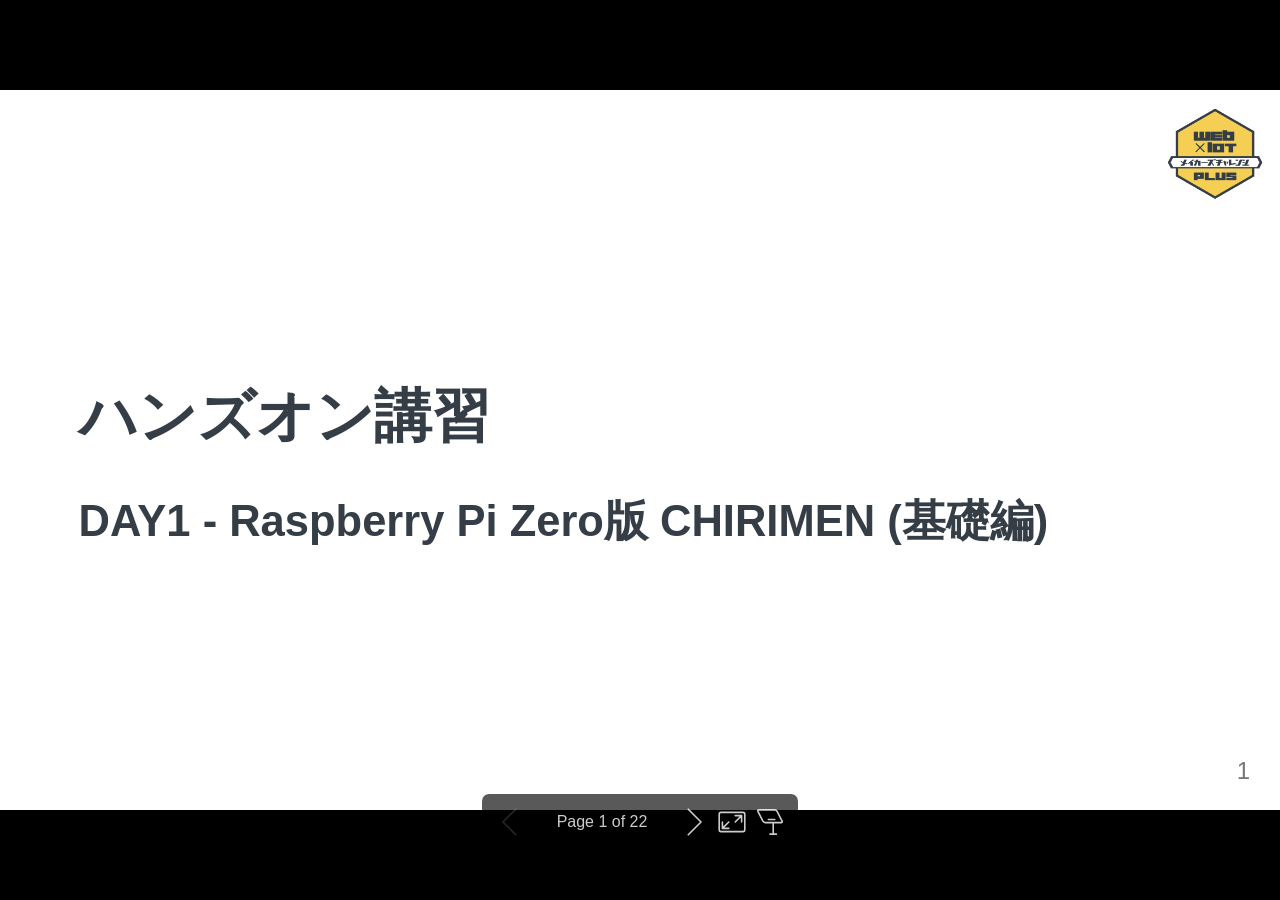
==== commit 4058a90b: "deploy: 9a85e24e01167469a95a097f8d4e0ac7d055bfed" ====
--- a/index.html
+++ b/index.html
@@ -8,12 +8,12 @@
  * @size 16:9 1280px 720px
  * @size 4:3 960px 720px
  */div#\:\$p > svg > foreignObject > section [data-theme=light],div#\:\$p > svg > foreignObject > section{color-scheme:light}div#\:\$p > svg > foreignObject > section [data-theme=dark],div#\:\$p > svg > foreignObject > section:where(.invert){color-scheme:dark}div#\:\$p > svg > foreignObject > section{-ms-text-size-adjust:100%;-webkit-text-size-adjust:100%;background-color:var(--bgColor-default);color:var(--fgColor-default);font-family:-apple-system,BlinkMacSystemFont,Segoe UI,Noto Sans,Helvetica,Arial,sans-serif,Apple Color Emoji,Segoe UI Emoji;font-size:16px;line-height:1.5;margin:0;word-wrap:break-word}div#\:\$p > svg > foreignObject > section{--marpit-root-font-size:16px}div#\:\$p > svg > foreignObject > section :is(h1, marp-h1):hover .anchor .octicon-link:before,div#\:\$p > svg > foreignObject > section :is(h2, marp-h2):hover .anchor .octicon-link:before,div#\:\$p > svg > foreignObject > section :is(h3, marp-h3):hover .anchor .octicon-link:before,div#\:\$p > svg > foreignObject > section :is(h4, marp-h4):hover .anchor .octicon-link:before,div#\:\$p > svg > foreignObject > section :is(h5, marp-h5):hover .anchor .octicon-link:before,div#\:\$p > svg > foreignObject > section :is(h6, marp-h6):hover .anchor .octicon-link:before{background-color:currentColor;content:" ";display:inline-block;height:16px;-webkit-mask-image:url('data:image/svg+xml;charset=utf-8,<svg xmlns="http://www.w3.org/2000/svg" aria-hidden="true" viewBox="0 0 16 16"><path fill-rule="evenodd" d="M7.775 3.275a.75.75 0 0 0 1.06 1.06l1.25-1.25a2 2 0 1 1 2.83 2.83l-2.5 2.5a2 2 0 0 1-2.83 0 .75.75 0 0 0-1.06 1.06 3.5 3.5 0 0 0 4.95 0l2.5-2.5a3.5 3.5 0 0 0-4.95-4.95zm-4.69 9.64a2 2 0 0 1 0-2.83l2.5-2.5a2 2 0 0 1 2.83 0 .75.75 0 0 0 1.06-1.06 3.5 3.5 0 0 0-4.95 0l-2.5 2.5a3.5 3.5 0 0 0 4.95 4.95l1.25-1.25a.75.75 0 0 0-1.06-1.06l-1.25 1.25a2 2 0 0 1-2.83 0"/></svg>');mask-image:url('data:image/svg+xml;charset=utf-8,<svg xmlns="http://www.w3.org/2000/svg" aria-hidden="true" viewBox="0 0 16 16"><path fill-rule="evenodd" d="M7.775 3.275a.75.75 0 0 0 1.06 1.06l1.25-1.25a2 2 0 1 1 2.83 2.83l-2.5 2.5a2 2 0 0 1-2.83 0 .75.75 0 0 0-1.06 1.06 3.5 3.5 0 0 0 4.95 0l2.5-2.5a3.5 3.5 0 0 0-4.95-4.95zm-4.69 9.64a2 2 0 0 1 0-2.83l2.5-2.5a2 2 0 0 1 2.83 0 .75.75 0 0 0 1.06-1.06 3.5 3.5 0 0 0-4.95 0l-2.5 2.5a3.5 3.5 0 0 0 4.95 4.95l1.25-1.25a.75.75 0 0 0-1.06-1.06l-1.25 1.25a2 2 0 0 1-2.83 0"/></svg>');width:16px}div#\:\$p > svg > foreignObject > section details,div#\:\$p > svg > foreignObject > section figcaption,div#\:\$p > svg > foreignObject > section figure{display:block}div#\:\$p > svg > foreignObject > section summary{display:list-item}div#\:\$p > svg > foreignObject > section [hidden]{display:none!important}div#\:\$p > svg > foreignObject > section a{background-color:transparent;color:var(--fgColor-accent);text-decoration:none}div#\:\$p > svg > foreignObject > section abbr[title]{border-bottom:none;-webkit-text-decoration:underline dotted;text-decoration:underline dotted}div#\:\$p > svg > foreignObject > section b,div#\:\$p > svg > foreignObject > section strong{font-weight:var(--base-text-weight-semibold, 600)}div#\:\$p > svg > foreignObject > section dfn{font-style:italic}div#\:\$p > svg > foreignObject > section :is(h1, marp-h1){border-bottom:1px solid var(--borderColor-muted);font-size:2em;font-weight:var(--base-text-weight-semibold, 600);margin:.67em 0;padding-bottom:.3em}div#\:\$p > svg > foreignObject > section mark{background-color:var(--bgColor-attention-muted);color:var(--fgColor-default)}div#\:\$p > svg > foreignObject > section small{font-size:90%}div#\:\$p > svg > foreignObject > section sub,div#\:\$p > svg > foreignObject > section sup{font-size:75%;line-height:0;position:relative;vertical-align:baseline}div#\:\$p > svg > foreignObject > section sub{bottom:-.25em}div#\:\$p > svg > foreignObject > section sup{top:-.5em}div#\:\$p > svg > foreignObject > section img{border-style:none;box-sizing:content-box;max-width:100%}div#\:\$p > svg > foreignObject > section code,div#\:\$p > svg > foreignObject > section kbd,div#\:\$p > svg > foreignObject > section :is(pre, marp-pre),div#\:\$p > svg > foreignObject > section samp{font-family:monospace;font-size:1em}div#\:\$p > svg > foreignObject > section figure{margin:1em var(--base-size-40)}div#\:\$p > svg > foreignObject > section hr{background:transparent;background-color:var(--borderColor-default);border:0;box-sizing:content-box;height:.25em;margin:var(--base-size-24) 0;overflow:hidden;padding:0}div#\:\$p > svg > foreignObject > section input{font:inherit;font-family:inherit;font-size:inherit;line-height:inherit;margin:0;overflow:visible}div#\:\$p > svg > foreignObject > section [type=button],div#\:\$p > svg > foreignObject > section [type=reset],div#\:\$p > svg > foreignObject > section [type=submit]{-webkit-appearance:button;-moz-appearance:button;appearance:button}div#\:\$p > svg > foreignObject > section [type=checkbox],div#\:\$p > svg > foreignObject > section [type=radio]{box-sizing:border-box;padding:0}div#\:\$p > svg > foreignObject > section [type=number]::-webkit-inner-spin-button,div#\:\$p > svg > foreignObject > section [type=number]::-webkit-outer-spin-button{height:auto}div#\:\$p > svg > foreignObject > section [type=search]::-webkit-search-cancel-button,div#\:\$p > svg > foreignObject > section [type=search]::-webkit-search-decoration{-webkit-appearance:none;appearance:none}div#\:\$p > svg > foreignObject > section ::-webkit-input-placeholder{color:inherit;opacity:.54}div#\:\$p > svg > foreignObject > section ::-webkit-file-upload-button{-webkit-appearance:button;appearance:button;font:inherit}div#\:\$p > svg > foreignObject > section a:hover{text-decoration:underline}div#\:\$p > svg > foreignObject > section ::-moz-placeholder{color:var(--fgColor-muted);opacity:1}div#\:\$p > svg > foreignObject > section ::placeholder{color:var(--fgColor-muted);opacity:1}div#\:\$p > svg > foreignObject > section hr:after,div#\:\$p > svg > foreignObject > section hr:before{content:"";display:table}div#\:\$p > svg > foreignObject > section hr:after{clear:both}div#\:\$p > svg > foreignObject > section table{border-collapse:collapse;border-spacing:0;display:block;font-variant:tabular-nums;max-width:100%;overflow:auto;width:-moz-max-content;width:max-content}div#\:\$p > svg > foreignObject > section td,div#\:\$p > svg > foreignObject > section th{padding:0}div#\:\$p > svg > foreignObject > section details summary{cursor:pointer}div#\:\$p > svg > foreignObject > section [role=button]:focus,div#\:\$p > svg > foreignObject > section a:focus,div#\:\$p > svg > foreignObject > section input[type=checkbox]:focus,div#\:\$p > svg > foreignObject > section input[type=radio]:focus{box-shadow:none;outline:2px solid var(--focus-outlineColor);outline-offset:-2px}div#\:\$p > svg > foreignObject > section [role=button]:focus:not(:focus-visible),div#\:\$p > svg > foreignObject > section a:focus:not(:focus-visible),div#\:\$p > svg > foreignObject > section input[type=checkbox]:focus:not(:focus-visible),div#\:\$p > svg > foreignObject > section input[type=radio]:focus:not(:focus-visible){outline:1px solid transparent}div#\:\$p > svg > foreignObject > section [role=button]:focus-visible,div#\:\$p > svg > foreignObject > section a:focus-visible,div#\:\$p > svg > foreignObject > section input[type=checkbox]:focus-visible,div#\:\$p > svg > foreignObject > section input[type=radio]:focus-visible{box-shadow:none;outline:2px solid var(--focus-outlineColor);outline-offset:-2px}div#\:\$p > svg > foreignObject > section a:not([class]):focus,div#\:\$p > svg > foreignObject > section a:not([class]):focus-visible,div#\:\$p > svg > foreignObject > section input[type=checkbox]:focus,div#\:\$p > svg > foreignObject > section input[type=checkbox]:focus-visible,div#\:\$p > svg > foreignObject > section input[type=radio]:focus,div#\:\$p > svg > foreignObject > section input[type=radio]:focus-visible{outline-offset:0}div#\:\$p > svg > foreignObject > section kbd{background-color:var(--bgColor-muted);border-bottom-color:var(--borderColor-neutral-muted);border:1px solid var(--borderColor-neutral-muted);border-radius:6px;box-shadow:inset 0 -1px 0 var(--borderColor-neutral-muted);color:var(--fgColor-default);display:inline-block;font:11px var(--fontStack-monospace, ui-monospace, SFMono-Regular, SF Mono, Menlo, Consolas, Liberation Mono, monospace);line-height:10px;padding:var(--base-size-4);vertical-align:middle}div#\:\$p > svg > foreignObject > section :is(h1, marp-h1),div#\:\$p > svg > foreignObject > section :is(h2, marp-h2),div#\:\$p > svg > foreignObject > section :is(h3, marp-h3),div#\:\$p > svg > foreignObject > section :is(h4, marp-h4),div#\:\$p > svg > foreignObject > section :is(h5, marp-h5),div#\:\$p > svg > foreignObject > section :is(h6, marp-h6){font-weight:var(--base-text-weight-semibold, 600);line-height:1.25;margin-bottom:var(--base-size-16);margin-top:var(--base-size-24)}div#\:\$p > svg > foreignObject > section :is(h2, marp-h2){border-bottom:1px solid var(--borderColor-muted);font-size:1.5em;padding-bottom:.3em}div#\:\$p > svg > foreignObject > section :is(h2, marp-h2),div#\:\$p > svg > foreignObject > section :is(h3, marp-h3){font-weight:var(--base-text-weight-semibold, 600)}div#\:\$p > svg > foreignObject > section :is(h3, marp-h3){font-size:1.25em}div#\:\$p > svg > foreignObject > section :is(h4, marp-h4){font-size:1em}div#\:\$p > svg > foreignObject > section :is(h4, marp-h4),div#\:\$p > svg > foreignObject > section :is(h5, marp-h5){font-weight:var(--base-text-weight-semibold, 600)}div#\:\$p > svg > foreignObject > section :is(h5, marp-h5){font-size:.875em}div#\:\$p > svg > foreignObject > section :is(h6, marp-h6){color:var(--fgColor-muted);font-size:.85em;font-weight:var(--base-text-weight-semibold, 600)}div#\:\$p > svg > foreignObject > section p{margin-bottom:10px;margin-top:0}div#\:\$p > svg > foreignObject > section blockquote{border-left:.25em solid var(--borderColor-default);color:var(--fgColor-muted);margin:0;padding:0 1em}div#\:\$p > svg > foreignObject > section ol,div#\:\$p > svg > foreignObject > section ul{margin-bottom:0;margin-top:0;padding-left:2em}div#\:\$p > svg > foreignObject > section ol ol,div#\:\$p > svg > foreignObject > section ul ol{list-style-type:lower-roman}div#\:\$p > svg > foreignObject > section ol ol ol,div#\:\$p > svg > foreignObject > section ol ul ol,div#\:\$p > svg > foreignObject > section ul ol ol,div#\:\$p > svg > foreignObject > section ul ul ol{list-style-type:lower-alpha}div#\:\$p > svg > foreignObject > section dd{margin-left:0}div#\:\$p > svg > foreignObject > section code,div#\:\$p > svg > foreignObject > section :is(pre, marp-pre),div#\:\$p > svg > foreignObject > section samp,div#\:\$p > svg > foreignObject > section tt{font-family:var(--fontStack-monospace, ui-monospace, SFMono-Regular, SF Mono, Menlo, Consolas, Liberation Mono, monospace);font-size:12px}div#\:\$p > svg > foreignObject > section :is(pre, marp-pre){margin-bottom:0;margin-top:0;word-wrap:normal}div#\:\$p > svg > foreignObject > section .octicon{display:inline-block;fill:currentColor;overflow:visible!important;vertical-align:text-bottom}div#\:\$p > svg > foreignObject > section input::-webkit-inner-spin-button,div#\:\$p > svg > foreignObject > section input::-webkit-outer-spin-button{-webkit-appearance:none;appearance:none;margin:0}div#\:\$p > svg > foreignObject > section .mr-2{margin-right:var(--base-size-8, 8px)!important}div#\:\$p > svg > foreignObject > section:after,div#\:\$p > svg > foreignObject > section:before{display:table}div#\:\$p > svg > foreignObject > section:after{clear:both}div#\:\$p > svg > foreignObject > section>:first-child{margin-top:0!important}div#\:\$p > svg > foreignObject > section>:last-child{margin-bottom:0!important}div#\:\$p > svg > foreignObject > section a:not([href]){color:inherit;text-decoration:none}div#\:\$p > svg > foreignObject > section .absent{color:var(--fgColor-danger)}div#\:\$p > svg > foreignObject > section .anchor{float:left;line-height:1;margin-left:-20px;padding-right:var(--base-size-4)}div#\:\$p > svg > foreignObject > section .anchor:focus{outline:none}div#\:\$p > svg > foreignObject > section blockquote,div#\:\$p > svg > foreignObject > section details,div#\:\$p > svg > foreignObject > section dl,div#\:\$p > svg > foreignObject > section ol,div#\:\$p > svg > foreignObject > section p,div#\:\$p > svg > foreignObject > section :is(pre, marp-pre),div#\:\$p > svg > foreignObject > section table,div#\:\$p > svg > foreignObject > section ul{margin-bottom:var(--base-size-16);margin-top:0}div#\:\$p > svg > foreignObject > section blockquote>:first-child{margin-top:0}div#\:\$p > svg > foreignObject > section blockquote>:last-child{margin-bottom:0}div#\:\$p > svg > foreignObject > section :is(h1, marp-h1) .octicon-link,div#\:\$p > svg > foreignObject > section :is(h2, marp-h2) .octicon-link,div#\:\$p > svg > foreignObject > section :is(h3, marp-h3) .octicon-link,div#\:\$p > svg > foreignObject > section :is(h4, marp-h4) .octicon-link,div#\:\$p > svg > foreignObject > section :is(h5, marp-h5) .octicon-link,div#\:\$p > svg > foreignObject > section :is(h6, marp-h6) .octicon-link{color:var(--fgColor-default);vertical-align:middle;visibility:hidden}div#\:\$p > svg > foreignObject > section :is(h1, marp-h1):hover .anchor,div#\:\$p > svg > foreignObject > section :is(h2, marp-h2):hover .anchor,div#\:\$p > svg > foreignObject > section :is(h3, marp-h3):hover .anchor,div#\:\$p > svg > foreignObject > section :is(h4, marp-h4):hover .anchor,div#\:\$p > svg > foreignObject > section :is(h5, marp-h5):hover .anchor,div#\:\$p > svg > foreignObject > section :is(h6, marp-h6):hover .anchor{text-decoration:none}div#\:\$p > svg > foreignObject > section :is(h1, marp-h1):hover .anchor .octicon-link,div#\:\$p > svg > foreignObject > section :is(h2, marp-h2):hover .anchor .octicon-link,div#\:\$p > svg > foreignObject > section :is(h3, marp-h3):hover .anchor .octicon-link,div#\:\$p > svg > foreignObject > section :is(h4, marp-h4):hover .anchor .octicon-link,div#\:\$p > svg > foreignObject > section :is(h5, marp-h5):hover .anchor .octicon-link,div#\:\$p > svg > foreignObject > section :is(h6, marp-h6):hover .anchor .octicon-link{visibility:visible}div#\:\$p > svg > foreignObject > section :is(h1, marp-h1) code,div#\:\$p > svg > foreignObject > section :is(h1, marp-h1) tt,div#\:\$p > svg > foreignObject > section :is(h2, marp-h2) code,div#\:\$p > svg > foreignObject > section :is(h2, marp-h2) tt,div#\:\$p > svg > foreignObject > section :is(h3, marp-h3) code,div#\:\$p > svg > foreignObject > section :is(h3, marp-h3) tt,div#\:\$p > svg > foreignObject > section :is(h4, marp-h4) code,div#\:\$p > svg > foreignObject > section :is(h4, marp-h4) tt,div#\:\$p > svg > foreignObject > section :is(h5, marp-h5) code,div#\:\$p > svg > foreignObject > section :is(h5, marp-h5) tt,div#\:\$p > svg > foreignObject > section :is(h6, marp-h6) code,div#\:\$p > svg > foreignObject > section :is(h6, marp-h6) tt{font-size:inherit;padding:0 .2em}div#\:\$p > svg > foreignObject > section summary :is(h1, marp-h1),div#\:\$p > svg > foreignObject > section summary :is(h2, marp-h2),div#\:\$p > svg > foreignObject > section summary :is(h3, marp-h3),div#\:\$p > svg > foreignObject > section summary :is(h4, marp-h4),div#\:\$p > svg > foreignObject > section summary :is(h5, marp-h5),div#\:\$p > svg > foreignObject > section summary :is(h6, marp-h6){display:inline-block}div#\:\$p > svg > foreignObject > section summary :is(h1, marp-h1) .anchor,div#\:\$p > svg > foreignObject > section summary :is(h2, marp-h2) .anchor,div#\:\$p > svg > foreignObject > section summary :is(h3, marp-h3) .anchor,div#\:\$p > svg > foreignObject > section summary :is(h4, marp-h4) .anchor,div#\:\$p > svg > foreignObject > section summary :is(h5, marp-h5) .anchor,div#\:\$p > svg > foreignObject > section summary :is(h6, marp-h6) .anchor{margin-left:-40px}div#\:\$p > svg > foreignObject > section summary :is(h1, marp-h1),div#\:\$p > svg > foreignObject > section summary :is(h2, marp-h2){border-bottom:0;padding-bottom:0}div#\:\$p > svg > foreignObject > section ol.no-list,div#\:\$p > svg > foreignObject > section ul.no-list{list-style-type:none;padding:0}div#\:\$p > svg > foreignObject > section ol[type="a s"]{list-style-type:lower-alpha}div#\:\$p > svg > foreignObject > section ol[type="A s"]{list-style-type:upper-alpha}div#\:\$p > svg > foreignObject > section ol[type="i s"]{list-style-type:lower-roman}div#\:\$p > svg > foreignObject > section ol[type="I s"]{list-style-type:upper-roman}div#\:\$p > svg > foreignObject > section div>ol:not([type]),div#\:\$p > svg > foreignObject > section ol[type="1"]{list-style-type:decimal}div#\:\$p > svg > foreignObject > section ol ol,div#\:\$p > svg > foreignObject > section ol ul,div#\:\$p > svg > foreignObject > section ul ol,div#\:\$p > svg > foreignObject > section ul ul{margin-bottom:0;margin-top:0}div#\:\$p > svg > foreignObject > section li>p{margin-top:var(--base-size-16)}div#\:\$p > svg > foreignObject > section li+li{margin-top:.25em}div#\:\$p > svg > foreignObject > section dl{padding:0}div#\:\$p > svg > foreignObject > section dl dt{font-size:1em;font-style:italic;font-weight:var(--base-text-weight-semibold, 600);margin-top:var(--base-size-16);padding:0}div#\:\$p > svg > foreignObject > section dl dd{margin-bottom:var(--base-size-16);padding:0 var(--base-size-16)}div#\:\$p > svg > foreignObject > section table th{font-weight:var(--base-text-weight-semibold, 600)}div#\:\$p > svg > foreignObject > section table td,div#\:\$p > svg > foreignObject > section table th{border:1px solid var(--borderColor-default);padding:6px 13px}div#\:\$p > svg > foreignObject > section table td>:last-child{margin-bottom:0}div#\:\$p > svg > foreignObject > section table tr{background-color:var(--bgColor-default);border-top:1px solid var(--borderColor-muted)}div#\:\$p > svg > foreignObject > section table tr:nth-child(2n){background-color:var(--bgColor-muted)}div#\:\$p > svg > foreignObject > section table img{background-color:transparent}div#\:\$p > svg > foreignObject > section img[align=right]{padding-left:20px}div#\:\$p > svg > foreignObject > section img[align=left]{padding-right:20px}div#\:\$p > svg > foreignObject > section .emoji{background-color:transparent;max-width:none;vertical-align:text-top}div#\:\$p > svg > foreignObject > section :is(span, marp-span).frame,div#\:\$p > svg > foreignObject > section :is(span, marp-span).frame>:is(span, marp-span){display:block;overflow:hidden}div#\:\$p > svg > foreignObject > section :is(span, marp-span).frame>:is(span, marp-span){border:1px solid var(--borderColor-default);float:left;margin:13px 0 0;padding:7px;width:auto}div#\:\$p > svg > foreignObject > section :is(span, marp-span).frame :is(span, marp-span) img{display:block;float:left}div#\:\$p > svg > foreignObject > section :is(span, marp-span).frame :is(span, marp-span) :is(span, marp-span){clear:both;color:var(--fgColor-default);display:block;padding:5px 0 0}div#\:\$p > svg > foreignObject > section :is(span, marp-span).align-center{clear:both;display:block;overflow:hidden}div#\:\$p > svg > foreignObject > section :is(span, marp-span).align-center>:is(span, marp-span){display:block;margin:13px auto 0;overflow:hidden;text-align:center}div#\:\$p > svg > foreignObject > section :is(span, marp-span).align-center :is(span, marp-span) img{margin:0 auto;text-align:center}div#\:\$p > svg > foreignObject > section :is(span, marp-span).align-right{clear:both;display:block;overflow:hidden}div#\:\$p > svg > foreignObject > section :is(span, marp-span).align-right>:is(span, marp-span){display:block;margin:13px 0 0;overflow:hidden;text-align:right}div#\:\$p > svg > foreignObject > section :is(span, marp-span).align-right :is(span, marp-span) img{margin:0;text-align:right}div#\:\$p > svg > foreignObject > section :is(span, marp-span).float-left{display:block;float:left;margin-right:13px;overflow:hidden}div#\:\$p > svg > foreignObject > section :is(span, marp-span).float-left :is(span, marp-span){margin:13px 0 0}div#\:\$p > svg > foreignObject > section :is(span, marp-span).float-right{display:block;float:right;margin-left:13px;overflow:hidden}div#\:\$p > svg > foreignObject > section :is(span, marp-span).float-right>:is(span, marp-span){display:block;margin:13px auto 0;overflow:hidden;text-align:right}div#\:\$p > svg > foreignObject > section code,div#\:\$p > svg > foreignObject > section tt{background-color:var(--bgColor-neutral-muted);border-radius:6px;font-size:85%;margin:0;padding:.2em .4em;white-space:break-spaces}div#\:\$p > svg > foreignObject > section code br,div#\:\$p > svg > foreignObject > section tt br{display:none}div#\:\$p > svg > foreignObject > section del code{text-decoration:inherit}div#\:\$p > svg > foreignObject > section samp{font-size:85%}div#\:\$p > svg > foreignObject > section :is(pre, marp-pre) code{font-size:100%}div#\:\$p > svg > foreignObject > section :is(pre, marp-pre)>code{background:transparent;border:0;margin:0;padding:0;white-space:pre;word-break:normal}div#\:\$p > svg > foreignObject > section .highlight{margin-bottom:var(--base-size-16)}div#\:\$p > svg > foreignObject > section .highlight :is(pre, marp-pre){margin-bottom:0;word-break:normal}div#\:\$p > svg > foreignObject > section :is(pre, marp-pre){background-color:var(--bgColor-muted);border-radius:6px;color:var(--fgColor-default);font-size:85%;line-height:1.45;overflow:auto;padding:var(--base-size-16)}div#\:\$p > svg > foreignObject > section :is(pre, marp-pre) code,div#\:\$p > svg > foreignObject > section :is(pre, marp-pre) tt{display:inline;line-height:inherit;margin:0;max-width:auto;overflow:visible;padding:0;word-wrap:normal;background-color:transparent;border:0}div#\:\$p > svg > foreignObject > section .csv-data td,div#\:\$p > svg > foreignObject > section .csv-data th{font-size:12px;line-height:1;overflow:hidden;padding:5px;text-align:left;white-space:nowrap}div#\:\$p > svg > foreignObject > section .csv-data .blob-num{background:var(--bgColor-default);border:0;padding:10px var(--base-size-8) 9px;text-align:right}div#\:\$p > svg > foreignObject > section .csv-data tr{border-top:0}div#\:\$p > svg > foreignObject > section .csv-data th{background:var(--bgColor-muted);border-top:0;font-weight:var(--base-text-weight-semibold, 600)}div#\:\$p > svg > foreignObject > section [data-footnote-ref]:before{content:"["}div#\:\$p > svg > foreignObject > section [data-footnote-ref]:after{content:"]"}div#\:\$p > svg > foreignObject > section .footnotes{border-top:1px solid var(--borderColor-default);color:var(--fgColor-muted);font-size:12px}div#\:\$p > svg > foreignObject > section div#\:\$p > svg > foreignObject > section section.footnotes{--marpit-root-font-size:12px}div#\:\$p > svg > foreignObject > section .footnotes ol,div#\:\$p > svg > foreignObject > section .footnotes ol ul{padding-left:var(--base-size-16)}div#\:\$p > svg > foreignObject > section .footnotes ol ul{display:inline-block;margin-top:var(--base-size-16)}div#\:\$p > svg > foreignObject > section .footnotes li{position:relative}div#\:\$p > svg > foreignObject > section .footnotes li:target:before{border:2px solid var(--borderColor-accent-emphasis);border-radius:6px;bottom:calc(var(--base-size-8)*-1);content:"";left:calc(var(--base-size-24)*-1);pointer-events:none;position:absolute;right:calc(var(--base-size-8)*-1);top:calc(var(--base-size-8)*-1)}div#\:\$p > svg > foreignObject > section .footnotes li:target{color:var(--fgColor-default)}div#\:\$p > svg > foreignObject > section .footnotes .data-footnote-backref g-emoji{font-family:monospace}div#\:\$p > svg > foreignObject > section body:has(:modal){padding-right:var(--dialog-scrollgutter)!important}div#\:\$p > svg > foreignObject > section .pl-c{color:var(--color-prettylights-syntax-comment)}div#\:\$p > svg > foreignObject > section .pl-c1,div#\:\$p > svg > foreignObject > section .pl-s .pl-v{color:var(--color-prettylights-syntax-constant)}div#\:\$p > svg > foreignObject > section .pl-e,div#\:\$p > svg > foreignObject > section .pl-en{color:var(--color-prettylights-syntax-entity)}div#\:\$p > svg > foreignObject > section .pl-s .pl-s1,div#\:\$p > svg > foreignObject > section .pl-smi{color:var(--color-prettylights-syntax-storage-modifier-import)}div#\:\$p > svg > foreignObject > section .pl-ent{color:var(--color-prettylights-syntax-entity-tag)}div#\:\$p > svg > foreignObject > section .pl-k{color:var(--color-prettylights-syntax-keyword)}div#\:\$p > svg > foreignObject > section .pl-pds,div#\:\$p > svg > foreignObject > section .pl-s,div#\:\$p > svg > foreignObject > section .pl-s .pl-pse .pl-s1,div#\:\$p > svg > foreignObject > section .pl-sr,div#\:\$p > svg > foreignObject > section .pl-sr .pl-cce,div#\:\$p > svg > foreignObject > section .pl-sr .pl-sra,div#\:\$p > svg > foreignObject > section .pl-sr .pl-sre{color:var(--color-prettylights-syntax-string)}div#\:\$p > svg > foreignObject > section .pl-smw,div#\:\$p > svg > foreignObject > section .pl-v{color:var(--color-prettylights-syntax-variable)}div#\:\$p > svg > foreignObject > section .pl-bu{color:var(--color-prettylights-syntax-brackethighlighter-unmatched)}div#\:\$p > svg > foreignObject > section .pl-ii{background-color:var(--color-prettylights-syntax-invalid-illegal-bg);color:var(--color-prettylights-syntax-invalid-illegal-text)}div#\:\$p > svg > foreignObject > section .pl-c2{background-color:var(--color-prettylights-syntax-carriage-return-bg);color:var(--color-prettylights-syntax-carriage-return-text)}div#\:\$p > svg > foreignObject > section .pl-sr .pl-cce{color:var(--color-prettylights-syntax-string-regexp);font-weight:700}div#\:\$p > svg > foreignObject > section .pl-ml{color:var(--color-prettylights-syntax-markup-list)}div#\:\$p > svg > foreignObject > section .pl-mh,div#\:\$p > svg > foreignObject > section .pl-mh .pl-en,div#\:\$p > svg > foreignObject > section .pl-ms{color:var(--color-prettylights-syntax-markup-heading);font-weight:700}div#\:\$p > svg > foreignObject > section .pl-mi{color:var(--color-prettylights-syntax-markup-italic);font-style:italic}div#\:\$p > svg > foreignObject > section .pl-mb{color:var(--color-prettylights-syntax-markup-bold);font-weight:700}div#\:\$p > svg > foreignObject > section .pl-md{background-color:var(--color-prettylights-syntax-markup-deleted-bg);color:var(--color-prettylights-syntax-markup-deleted-text)}div#\:\$p > svg > foreignObject > section .pl-mi1{background-color:var(--color-prettylights-syntax-markup-inserted-bg);color:var(--color-prettylights-syntax-markup-inserted-text)}div#\:\$p > svg > foreignObject > section .pl-mc{background-color:var(--color-prettylights-syntax-markup-changed-bg);color:var(--color-prettylights-syntax-markup-changed-text)}div#\:\$p > svg > foreignObject > section .pl-mi2{background-color:var(--color-prettylights-syntax-markup-ignored-bg);color:var(--color-prettylights-syntax-markup-ignored-text)}div#\:\$p > svg > foreignObject > section .pl-mdr{color:var(--color-prettylights-syntax-meta-diff-range);font-weight:700}div#\:\$p > svg > foreignObject > section .pl-ba{color:var(--color-prettylights-syntax-brackethighlighter-angle)}div#\:\$p > svg > foreignObject > section .pl-sg{color:var(--color-prettylights-syntax-sublimelinter-gutter-mark)}div#\:\$p > svg > foreignObject > section .pl-corl{color:var(--color-prettylights-syntax-constant-other-reference-link);text-decoration:underline}div#\:\$p > svg > foreignObject > section [role=button]:focus:not(:focus-visible),div#\:\$p > svg > foreignObject > section [role=tabpanel][tabindex="0"]:focus:not(:focus-visible),div#\:\$p > svg > foreignObject > section a:focus:not(:focus-visible),div#\:\$p > svg > foreignObject > section button:focus:not(:focus-visible),div#\:\$p > svg > foreignObject > section summary:focus:not(:focus-visible){box-shadow:none;outline:none}div#\:\$p > svg > foreignObject > section [tabindex="0"]:focus:not(:focus-visible),div#\:\$p > svg > foreignObject > section details-dialog:focus:not(:focus-visible){outline:none}div#\:\$p > svg > foreignObject > section g-emoji{display:inline-block;font-family:Apple Color Emoji,Segoe UI Emoji,Segoe UI Symbol;font-size:1em;font-style:normal!important;font-weight:var(--base-text-weight-normal, 400);line-height:1;min-width:1ch;vertical-align:-.075em}div#\:\$p > svg > foreignObject > section g-emoji img{height:1em;width:1em}div#\:\$p > svg > foreignObject > section .task-list-item{list-style-type:none}div#\:\$p > svg > foreignObject > section .task-list-item label{font-weight:var(--base-text-weight-normal, 400)}div#\:\$p > svg > foreignObject > section .task-list-item.enabled label{cursor:pointer}div#\:\$p > svg > foreignObject > section .task-list-item+.task-list-item{margin-top:var(--base-size-4)}div#\:\$p > svg > foreignObject > section .task-list-item .handle{display:none}div#\:\$p > svg > foreignObject > section .task-list-item-checkbox{margin:0 .2em .25em -1.4em;vertical-align:middle}div#\:\$p > svg > foreignObject > section ul:dir(rtl) .task-list-item-checkbox{margin:0 -1.6em .25em .2em}div#\:\$p > svg > foreignObject > section ol:dir(rtl) .task-list-item-checkbox{margin:0 -1.6em .25em .2em}div#\:\$p > svg > foreignObject > section .contains-task-list:focus-within .task-list-item-convert-container,div#\:\$p > svg > foreignObject > section .contains-task-list:hover .task-list-item-convert-container{display:block;height:24px;overflow:visible;width:auto;clip:auto}div#\:\$p > svg > foreignObject > section ::-webkit-calendar-picker-indicator{filter:invert(50%)}div#\:\$p > svg > foreignObject > section .markdown-alert{border-left:.25em solid var(--borderColor-default);color:inherit;margin-bottom:var(--base-size-16);padding:var(--base-size-8) var(--base-size-16)}div#\:\$p > svg > foreignObject > section .markdown-alert>:first-child{margin-top:0}div#\:\$p > svg > foreignObject > section .markdown-alert>:last-child{margin-bottom:0}div#\:\$p > svg > foreignObject > section .markdown-alert .markdown-alert-title{align-items:center;display:flex;font-weight:var(--base-text-weight-medium, 500);line-height:1}div#\:\$p > svg > foreignObject > section .markdown-alert.markdown-alert-note{border-left-color:var(--borderColor-accent-emphasis)}div#\:\$p > svg > foreignObject > section .markdown-alert.markdown-alert-note .markdown-alert-title{color:var(--fgColor-accent)}div#\:\$p > svg > foreignObject > section .markdown-alert.markdown-alert-important{border-left-color:var(--borderColor-done-emphasis)}div#\:\$p > svg > foreignObject > section .markdown-alert.markdown-alert-important .markdown-alert-title{color:var(--fgColor-done)}div#\:\$p > svg > foreignObject > section .markdown-alert.markdown-alert-warning{border-left-color:var(--borderColor-attention-emphasis)}div#\:\$p > svg > foreignObject > section .markdown-alert.markdown-alert-warning .markdown-alert-title{color:var(--fgColor-attention)}div#\:\$p > svg > foreignObject > section .markdown-alert.markdown-alert-tip{border-left-color:var(--borderColor-success-emphasis)}div#\:\$p > svg > foreignObject > section .markdown-alert.markdown-alert-tip .markdown-alert-title{color:var(--fgColor-success)}div#\:\$p > svg > foreignObject > section .markdown-alert.markdown-alert-caution{border-left-color:var(--borderColor-danger-emphasis)}div#\:\$p > svg > foreignObject > section .markdown-alert.markdown-alert-caution .markdown-alert-title{color:var(--fgColor-danger)}div#\:\$p > svg > foreignObject > section>:first-child>.heading-element:first-child{margin-top:0!important}div#\:\$p > svg > foreignObject > section .highlight :is(pre, marp-pre):has(+.zeroclipboard-container){min-height:52px}div#\:\$p > svg > foreignObject > section :is(h1, marp-h1){color:var(--h1-color);font-size:1.6em}div#\:\$p > svg > foreignObject > section :is(h1, marp-h1),div#\:\$p > svg > foreignObject > section :is(h2, marp-h2){border-bottom:none}div#\:\$p > svg > foreignObject > section :is(h2, marp-h2){font-size:1.3em}div#\:\$p > svg > foreignObject > section :is(h3, marp-h3){font-size:1.1em}div#\:\$p > svg > foreignObject > section :is(h4, marp-h4){font-size:1.05em}div#\:\$p > svg > foreignObject > section :is(h5, marp-h5){font-size:1em}div#\:\$p > svg > foreignObject > section :is(h6, marp-h6){font-size:.9em}div#\:\$p > svg > foreignObject > section :is(h1, marp-h1) strong,div#\:\$p > svg > foreignObject > section :is(h2, marp-h2) strong,div#\:\$p > svg > foreignObject > section :is(h3, marp-h3) strong,div#\:\$p > svg > foreignObject > section :is(h4, marp-h4) strong,div#\:\$p > svg > foreignObject > section :is(h5, marp-h5) strong,div#\:\$p > svg > foreignObject > section :is(h6, marp-h6) strong{color:var(--heading-strong-color);font-weight:inherit}div#\:\$p > svg > foreignObject > section :is(h1, marp-h1)::part(auto-scaling),div#\:\$p > svg > foreignObject > section :is(h2, marp-h2)::part(auto-scaling),div#\:\$p > svg > foreignObject > section :is(h3, marp-h3)::part(auto-scaling),div#\:\$p > svg > foreignObject > section :is(h4, marp-h4)::part(auto-scaling),div#\:\$p > svg > foreignObject > section :is(h5, marp-h5)::part(auto-scaling),div#\:\$p > svg > foreignObject > section :is(h6, marp-h6)::part(auto-scaling){max-height:563px}div#\:\$p > svg > foreignObject > section hr{height:0;padding-top:.25em}div#\:\$p > svg > foreignObject > section img{background-color:transparent}div#\:\$p > svg > foreignObject > section :is(pre, marp-pre){border:1px solid var(--borderColor-default);line-height:1.15;overflow:visible}div#\:\$p > svg > foreignObject > section :is(pre, marp-pre)::part(auto-scaling){max-height:529px}div#\:\$p > svg > foreignObject > section :is(pre, marp-pre) :where(.hljs){color:var(--color-prettylights-syntax-storage-modifier-import)}div#\:\$p > svg > foreignObject > section :is(pre, marp-pre) :where(.hljs-doctag),div#\:\$p > svg > foreignObject > section :is(pre, marp-pre) :where(.hljs-keyword),div#\:\$p > svg > foreignObject > section :is(pre, marp-pre) :where(.hljs-meta .hljs-keyword),div#\:\$p > svg > foreignObject > section :is(pre, marp-pre) :where(.hljs-template-tag),div#\:\$p > svg > foreignObject > section :is(pre, marp-pre) :where(.hljs-template-variable),div#\:\$p > svg > foreignObject > section :is(pre, marp-pre) :where(.hljs-type),div#\:\$p > svg > foreignObject > section :is(pre, marp-pre) :where(.hljs-variable.language_){color:var(--color-prettylights-syntax-keyword)}div#\:\$p > svg > foreignObject > section :is(pre, marp-pre) :where(.hljs-title),div#\:\$p > svg > foreignObject > section :is(pre, marp-pre) :where(.hljs-title.class_),div#\:\$p > svg > foreignObject > section :is(pre, marp-pre) :where(.hljs-title.class_.inherited__),div#\:\$p > svg > foreignObject > section :is(pre, marp-pre) :where(.hljs-title.function_){color:var(--color-prettylights-syntax-entity)}div#\:\$p > svg > foreignObject > section :is(pre, marp-pre) :where(.hljs-attr),div#\:\$p > svg > foreignObject > section :is(pre, marp-pre) :where(.hljs-attribute),div#\:\$p > svg > foreignObject > section :is(pre, marp-pre) :where(.hljs-literal),div#\:\$p > svg > foreignObject > section :is(pre, marp-pre) :where(.hljs-meta),div#\:\$p > svg > foreignObject > section :is(pre, marp-pre) :where(.hljs-number),div#\:\$p > svg > foreignObject > section :is(pre, marp-pre) :where(.hljs-operator),div#\:\$p > svg > foreignObject > section :is(pre, marp-pre) :where(.hljs-selector-attr),div#\:\$p > svg > foreignObject > section :is(pre, marp-pre) :where(.hljs-selector-class),div#\:\$p > svg > foreignObject > section :is(pre, marp-pre) :where(.hljs-selector-id),div#\:\$p > svg > foreignObject > section :is(pre, marp-pre) :where(.hljs-variable){color:var(--color-prettylights-syntax-constant)}div#\:\$p > svg > foreignObject > section :is(pre, marp-pre) :where(.hljs-meta .hljs-string),div#\:\$p > svg > foreignObject > section :is(pre, marp-pre) :where(.hljs-regexp),div#\:\$p > svg > foreignObject > section :is(pre, marp-pre) :where(.hljs-string){color:var(--color-prettylights-syntax-string)}div#\:\$p > svg > foreignObject > section :is(pre, marp-pre) :where(.hljs-built_in),div#\:\$p > svg > foreignObject > section :is(pre, marp-pre) :where(.hljs-symbol){color:var(--color-prettylights-syntax-variable)}div#\:\$p > svg > foreignObject > section :is(pre, marp-pre) :where(.hljs-code),div#\:\$p > svg > foreignObject > section :is(pre, marp-pre) :where(.hljs-comment),div#\:\$p > svg > foreignObject > section :is(pre, marp-pre) :where(.hljs-formula){color:var(--color-prettylights-syntax-comment)}div#\:\$p > svg > foreignObject > section :is(pre, marp-pre) :where(.hljs-name),div#\:\$p > svg > foreignObject > section :is(pre, marp-pre) :where(.hljs-quote),div#\:\$p > svg > foreignObject > section :is(pre, marp-pre) :where(.hljs-selector-pseudo),div#\:\$p > svg > foreignObject > section :is(pre, marp-pre) :where(.hljs-selector-tag){color:var(--color-prettylights-syntax-entity-tag)}div#\:\$p > svg > foreignObject > section :is(pre, marp-pre) :where(.hljs-subst){color:var(--color-prettylights-syntax-storage-modifier-import)}div#\:\$p > svg > foreignObject > section :is(pre, marp-pre) :where(.hljs-section){color:var(--color-prettylights-syntax-markup-heading);font-weight:700}div#\:\$p > svg > foreignObject > section :is(pre, marp-pre) :where(.hljs-bullet){color:var(--color-prettylights-syntax-markup-list)}div#\:\$p > svg > foreignObject > section :is(pre, marp-pre) :where(.hljs-emphasis){color:var(--color-prettylights-syntax-markup-italic);font-style:italic}div#\:\$p > svg > foreignObject > section :is(pre, marp-pre) :where(.hljs-strong){color:var(--color-prettylights-syntax-markup-bold);font-weight:700}div#\:\$p > svg > foreignObject > section :is(pre, marp-pre) :where(.hljs-addition){background-color:var(--color-prettylights-syntax-markup-inserted-bg);color:var(--color-prettylights-syntax-markup-inserted-text)}div#\:\$p > svg > foreignObject > section :is(pre, marp-pre) :where(.hljs-deletion){background-color:var(--color-prettylights-syntax-markup-deleted-bg);color:var(--color-prettylights-syntax-markup-deleted-text)}div#\:\$p > svg > foreignObject > section footer,div#\:\$p > svg > foreignObject > section header{color:var(--header-footer-color);font-size:18px;left:30px;margin:0;position:absolute}div#\:\$p > svg > foreignObject > section header{top:21px}div#\:\$p > svg > foreignObject > section footer{bottom:21px}div#\:\$p > svg > foreignObject > section{--h1-color:light-dark(#246, #cee7ff);--header-footer-color:light-dark(hsla(0,0%,40%,.75), hsla(0,0%,60%,.75));--heading-strong-color:light-dark(#48c, #7bf);--paginate-color:light-dark(#777, #999);--base-size-4:4px;--base-size-8:8px;--base-size-16:16px;--base-size-24:24px;--base-size-40:40px;align-items:stretch;display:block;flex-flow:column nowrap;font-size:29px;height:720px;padding:78.5px;place-content:safe center center;width:1280px}div#\:\$p > svg > foreignObject > section{--marpit-root-font-size:29px}div#\:\$p > svg > foreignObject > section>:last-child,div#\:\$p > svg > foreignObject > section[data-footer]>:nth-last-child(2){margin-bottom:0}div#\:\$p > svg > foreignObject > section>:first-child,div#\:\$p > svg > foreignObject > section>header:first-child+*{margin-top:0}div#\:\$p > svg > foreignObject > section:after{bottom:21px;color:var(--paginate-color);font-size:24px;padding:0;position:absolute;right:30px}div#\:\$p > svg > foreignObject > section:after{--marpit-root-font-size:24px}div#\:\$p > svg > foreignObject > section[data-color] :is(h1, marp-h1),div#\:\$p > svg > foreignObject > section[data-color] :is(h2, marp-h2),div#\:\$p > svg > foreignObject > section[data-color] :is(h3, marp-h3),div#\:\$p > svg > foreignObject > section[data-color] :is(h4, marp-h4),div#\:\$p > svg > foreignObject > section[data-color] :is(h5, marp-h5),div#\:\$p > svg > foreignObject > section[data-color] :is(h6, marp-h6){color:currentcolor}div#\:\$p > svg > foreignObject > :where(section){container-type:size}div#\:\$p > svg > foreignObject > section img[data-marp-twemoji]{background:transparent;height:1em;margin:0 .05em 0 .1em;vertical-align:-.1em;width:1em}div#\:\$p > svg > foreignObject > section{background-color:#ffffff;color:#353e47;padding-top:120px}div#\:\$p > svg > foreignObject > section :is(h1, marp-h1){color:#353e47;font-size:calc(var(--marpit-root-font-size, 1rem) * 2.0)}div#\:\$p > svg > foreignObject > section :is(h2, marp-h2){color:#353e47;font-size:calc(var(--marpit-root-font-size, 1rem) * 1.5)}div#\:\$p > svg > foreignObject > section::before{content:'';background-image:url(images/makers_logo.png);background-size:contain;background-repeat:no-repeat;position:absolute;top:15px;right:15px;width:100px;height:100px}div#\:\$p > svg > foreignObject > section .col-2{display:grid;grid-template-columns:1fr 1fr;gap:30px;align-items:center}div#\:\$p > svg > foreignObject > section .col-2 img{width:100%;object-fit:contain}div#\:\$p > svg > foreignObject > section.clean::before{content:none}div#\:\$p > svg > foreignObject > section img[alt~="center"]{display:block;margin:0 auto}div#\:\$p > svg > foreignObject > section.pad{padding-top:50px}div#\:\$p > svg > foreignObject > section .link-box{position:absolute;bottom:20px;left:45px;font-size:20px;z-index:100}div#\:\$p > svg > foreignObject > section section.link-box{--marpit-root-font-size: 20px}div#\:\$p > svg > foreignObject > section .link-box a{color:#0056b3;text-decoration:none;border-bottom:1px solid #0056b3}div#\:\$p > svg > foreignObject > section[data-marpit-advanced-background="background"]{columns:initial!important;display:block!important;padding:0!important}div#\:\$p > svg > foreignObject > section[data-marpit-advanced-background="background"]::before, div#\:\$p > svg > foreignObject > section[data-marpit-advanced-background="background"]::after, div#\:\$p > svg > foreignObject > section[data-marpit-advanced-background="content"]::before, div#\:\$p > svg > foreignObject > section[data-marpit-advanced-background="content"]::after{display:none!important}div#\:\$p > svg > foreignObject > section[data-marpit-advanced-background="background"] > div[data-marpit-advanced-background-container]{all:initial;display:flex;flex-direction:row;height:100%;overflow:hidden;width:100%}div#\:\$p > svg > foreignObject > section[data-marpit-advanced-background="background"] > div[data-marpit-advanced-background-container][data-marpit-advanced-background-direction="vertical"]{flex-direction:column}div#\:\$p > svg > foreignObject > section[data-marpit-advanced-background="background"][data-marpit-advanced-background-split] > div[data-marpit-advanced-background-container]{width:var(--marpit-advanced-background-split, 50%)}div#\:\$p > svg > foreignObject > section[data-marpit-advanced-background="background"][data-marpit-advanced-background-split="right"] > div[data-marpit-advanced-background-container]{margin-left:calc(100% - var(--marpit-advanced-background-split, 50%))}div#\:\$p > svg > foreignObject > section[data-marpit-advanced-background="background"] > div[data-marpit-advanced-background-container] > figure{all:initial;background-position:center;background-repeat:no-repeat;background-size:cover;flex:auto;margin:0}div#\:\$p > svg > foreignObject > section[data-marpit-advanced-background="background"] > div[data-marpit-advanced-background-container] > figure > figcaption{position:absolute;border:0;clip:rect(0, 0, 0, 0);height:1px;margin:-1px;overflow:hidden;padding:0;white-space:nowrap;width:1px}div#\:\$p > svg > foreignObject > section[data-marpit-advanced-background="content"], div#\:\$p > svg > foreignObject > section[data-marpit-advanced-background="pseudo"]{background:transparent!important}div#\:\$p > svg > foreignObject > section[data-marpit-advanced-background="pseudo"], div#\:\$p > svg[data-marpit-svg] > foreignObject[data-marpit-advanced-background="pseudo"]{pointer-events:none!important}div#\:\$p > svg > foreignObject > section[data-marpit-advanced-background-split]{width:100%;height:100%}
-</style></head><body><div class="bespoke-marp-osc"><button data-bespoke-marp-osc="prev" tabindex="-1" title="Previous slide">Previous slide</button><span data-bespoke-marp-osc="page"></span><button data-bespoke-marp-osc="next" tabindex="-1" title="Next slide">Next slide</button><button data-bespoke-marp-osc="fullscreen" tabindex="-1" title="Toggle fullscreen (f)">Toggle fullscreen</button><button data-bespoke-marp-osc="presenter" tabindex="-1" title="Open presenter view (p)">Open presenter view</button></div><div id=":$p"><svg data-marpit-svg="" viewBox="0 0 1280 720"><foreignObject width="1280" height="720"><section id="1" data-paginate="true" data-theme="my-brand" lang="C" data-marpit-pagination="1" style="--paginate:true;--theme:my-brand;" data-marpit-pagination-total="11">
+</style></head><body><div class="bespoke-marp-osc"><button data-bespoke-marp-osc="prev" tabindex="-1" title="Previous slide">Previous slide</button><span data-bespoke-marp-osc="page"></span><button data-bespoke-marp-osc="next" tabindex="-1" title="Next slide">Next slide</button><button data-bespoke-marp-osc="fullscreen" tabindex="-1" title="Toggle fullscreen (f)">Toggle fullscreen</button><button data-bespoke-marp-osc="presenter" tabindex="-1" title="Open presenter view (p)">Open presenter view</button></div><div id=":$p"><svg data-marpit-svg="" viewBox="0 0 1280 720"><foreignObject width="1280" height="720"><section id="1" data-paginate="true" data-theme="my-brand" lang="C" data-marpit-pagination="1" style="--paginate:true;--theme:my-brand;" data-marpit-pagination-total="22">
 <h1 id="%E3%83%8F%E3%83%B3%E3%82%BA%E3%82%AA%E3%83%B3%E8%AC%9B%E7%BF%92">ハンズオン講習</h1>
-<h2 id="raspberry-pi-zero%E7%89%88-chirimen-%E5%9F%BA%E7%A4%8E%E7%B7%A8">Raspberry Pi Zero版 CHIRIMEN (基礎編)</h2>
+<h2 id="day1---raspberry-pi-zero%E7%89%88-chirimen-%E5%9F%BA%E7%A4%8E%E7%B7%A8">DAY1 - Raspberry Pi Zero版 CHIRIMEN (基礎編)</h2>
 </section>
 </foreignObject></svg><svg data-marpit-svg="" viewBox="0 0 1280 720"><foreignObject width="1280" height="720"><section data-class="clean" data-theme="my-brand" lang="C" class="clean" style="--class:clean;--theme:my-brand;" data-marpit-advanced-background="background"><div data-marpit-advanced-background-container="true" data-marpit-advanced-background-direction="horizontal"><figure style="background-image:url(&quot;images/makers_tottori.png&quot;);"></figure></div></section></foreignObject><foreignObject width="1280" height="720"><section id="2" data-class="clean" data-theme="my-brand" lang="C" class="clean" style="--class:clean;--theme:my-brand;" data-marpit-advanced-background="content"></section>
-</foreignObject><foreignObject width="1280" height="720" data-marpit-advanced-background="pseudo"><section data-class="clean" data-theme="my-brand" lang="C" class="clean" style="" data-marpit-advanced-background="pseudo"></section></foreignObject></svg><svg data-marpit-svg="" viewBox="0 0 1280 720"><foreignObject width="1280" height="720"><section id="3" data-paginate="true" data-theme="my-brand" lang="C" data-marpit-pagination="3" style="--paginate:true;--theme:my-brand;" data-marpit-pagination-total="11">
+</foreignObject><foreignObject width="1280" height="720" data-marpit-advanced-background="pseudo"><section data-class="clean" data-theme="my-brand" lang="C" class="clean" style="" data-marpit-advanced-background="pseudo"></section></foreignObject></svg><svg data-marpit-svg="" viewBox="0 0 1280 720"><foreignObject width="1280" height="720"><section id="3" data-paginate="true" data-theme="my-brand" lang="C" data-marpit-pagination="3" style="--paginate:true;--theme:my-brand;" data-marpit-pagination-total="22">
 <h2 id="%E8%AC%9B%E5%B8%AB%E3%81%AE%E8%87%AA%E5%B7%B1%E7%B4%B9%E4%BB%8B">講師の自己紹介</h2>
 <div class="col-2">
 <div>
@@ -29,7 +29,7 @@
 </div>
 </div>
 </section>
-</foreignObject></svg><svg data-marpit-svg="" viewBox="0 0 1280 720"><foreignObject width="1280" height="720"><section id="4" data-paginate="true" data-theme="my-brand" lang="C" data-marpit-pagination="4" style="--paginate:true;--theme:my-brand;" data-marpit-pagination-total="11">
+</foreignObject></svg><svg data-marpit-svg="" viewBox="0 0 1280 720"><foreignObject width="1280" height="720"><section id="4" data-paginate="true" data-theme="my-brand" lang="C" data-marpit-pagination="4" style="--paginate:true;--theme:my-brand;" data-marpit-pagination-total="22">
 <h2 id="%E6%9C%AC%E6%97%A5%E3%81%AE%E6%B5%81%E3%82%8C">本日の流れ</h2>
 <ul>
 <li>CHIRIMENでラズパイを使えるようになる</li>
@@ -38,19 +38,19 @@
 <li>ラズパイをPCに繋がずに動かしてみる（常駐プログラム化）</li>
 </ul>
 </section>
-</foreignObject></svg><svg data-marpit-svg="" viewBox="0 0 1280 720"><foreignObject width="1280" height="720"><section id="5" data-paginate="true" data-class="pad" data-theme="my-brand" lang="C" class="pad" data-marpit-pagination="5" style="--paginate:true;--class:pad;--theme:my-brand;" data-marpit-pagination-total="11">
+</foreignObject></svg><svg data-marpit-svg="" viewBox="0 0 1280 720"><foreignObject width="1280" height="720"><section id="5" data-paginate="true" data-class="pad" data-theme="my-brand" lang="C" class="pad" data-marpit-pagination="5" style="--paginate:true;--class:pad;--theme:my-brand;" data-marpit-pagination-total="22">
 <h2 id="chirimen%E3%81%A8%E3%81%AF">CHIRIMENとは</h2>
 <p><img src="images/CHIRIMENforRaspberryPi3.webp" alt="center" style="width:800px;" /></p>
 <p>JavaScriptでセンサやモータなどのハードウェアデバイスを制御できるようにしたプロとタイピング環境。<br />
 <b>→Webとハードウェアを簡単に連携させることができる！</b></p>
 </section>
-</foreignObject></svg><svg data-marpit-svg="" viewBox="0 0 1280 720"><foreignObject width="1280" height="720"><section data-paginate="true" data-theme="my-brand" lang="C" data-marpit-pagination="6" style="--paginate:true;--theme:my-brand;" data-marpit-pagination-total="11" data-marpit-advanced-background="background"><div data-marpit-advanced-background-container="true" data-marpit-advanced-background-direction="horizontal"><figure style="background-image:url(&quot;images/bg1.png&quot;);"></figure></div></section></foreignObject><foreignObject width="1280" height="720"><section id="6" data-paginate="true" data-theme="my-brand" lang="C" data-marpit-pagination="6" style="--paginate:true;--theme:my-brand;" data-marpit-pagination-total="11" data-marpit-advanced-background="content">
+</foreignObject></svg><svg data-marpit-svg="" viewBox="0 0 1280 720"><foreignObject width="1280" height="720"><section data-paginate="true" data-theme="my-brand" lang="C" data-marpit-pagination="6" style="--paginate:true;--theme:my-brand;" data-marpit-pagination-total="22" data-marpit-advanced-background="background"><div data-marpit-advanced-background-container="true" data-marpit-advanced-background-direction="horizontal"><figure style="background-image:url(&quot;images/bg1.png&quot;);"></figure></div></section></foreignObject><foreignObject width="1280" height="720"><section id="6" data-paginate="true" data-theme="my-brand" lang="C" data-marpit-pagination="6" style="--paginate:true;--theme:my-brand;" data-marpit-pagination-total="22" data-marpit-advanced-background="content">
 <h2 id="chirimen%E3%83%81%E3%83%A5%E3%83%BC%E3%83%88%E3%83%AA%E3%82%A2%E3%83%AB%E3%82%92%E9%96%8B%E3%81%8F">CHIRIMENチュートリアルを開く</h2>
 <p>Chromeなどのブラウザで<a href="https://chirimen.org/pizero/">https://chirimen.org/pizero/</a>にアクセスする</p>
 <p>もしくは</p>
 <p>「chirimen pizero」などで検索<img class="emoji" draggable="false" alt="🔍" src="https://cdn.jsdelivr.net/gh/jdecked/twemoji@16.0.1/assets/svg/1f50d.svg" data-marp-twemoji=""/></p>
 </section>
-</foreignObject><foreignObject width="1280" height="720" data-marpit-advanced-background="pseudo"><section data-paginate="true" data-theme="my-brand" lang="C" data-marpit-pagination="6" style="" data-marpit-pagination-total="11" data-marpit-advanced-background="pseudo"></section></foreignObject></svg><svg data-marpit-svg="" viewBox="0 0 1280 720"><foreignObject width="1280" height="720"><section data-paginate="true" data-theme="my-brand" lang="C" data-marpit-pagination="7" style="--paginate:true;--theme:my-brand;" data-marpit-pagination-total="11" data-marpit-advanced-background="background"><div data-marpit-advanced-background-container="true" data-marpit-advanced-background-direction="horizontal"><figure style="background-image:url(&quot;images/bg1.png&quot;);"></figure></div></section></foreignObject><foreignObject width="1280" height="720"><section id="7" data-paginate="true" data-theme="my-brand" lang="C" data-marpit-pagination="7" style="--paginate:true;--theme:my-brand;" data-marpit-pagination-total="11" data-marpit-advanced-background="content">
+</foreignObject><foreignObject width="1280" height="720" data-marpit-advanced-background="pseudo"><section data-paginate="true" data-theme="my-brand" lang="C" data-marpit-pagination="6" style="" data-marpit-pagination-total="22" data-marpit-advanced-background="pseudo"></section></foreignObject></svg><svg data-marpit-svg="" viewBox="0 0 1280 720"><foreignObject width="1280" height="720"><section data-paginate="true" data-theme="my-brand" lang="C" data-marpit-pagination="7" style="--paginate:true;--theme:my-brand;" data-marpit-pagination-total="22" data-marpit-advanced-background="background"><div data-marpit-advanced-background-container="true" data-marpit-advanced-background-direction="horizontal"><figure style="background-image:url(&quot;images/bg1.png&quot;);"></figure></div></section></foreignObject><foreignObject width="1280" height="720"><section id="7" data-paginate="true" data-theme="my-brand" lang="C" data-marpit-pagination="7" style="--paginate:true;--theme:my-brand;" data-marpit-pagination-total="22" data-marpit-advanced-background="content">
 <h2 id="%E6%9C%AC%E6%97%A5%E4%BD%BF%E3%81%86%E6%A9%9F%E6%9D%90%E3%81%AE%E7%A2%BA%E8%AA%8D">本日使う機材の確認</h2>
 <div class="col-2">
 <div>
@@ -74,7 +74,7 @@
 <p><a href="https://chirimen.org/pizero/chapter_2-1"><img class="emoji" draggable="false" alt="👉" src="https://cdn.jsdelivr.net/gh/jdecked/twemoji@16.0.1/assets/svg/1f449.svg" data-marp-twemoji=""/> 2.1 ステップ0（物品準備、PCをWiFiに接続）</a></p>
 </div>
 </section>
-</foreignObject><foreignObject width="1280" height="720" data-marpit-advanced-background="pseudo"><section data-paginate="true" data-theme="my-brand" lang="C" data-marpit-pagination="7" style="" data-marpit-pagination-total="11" data-marpit-advanced-background="pseudo"></section></foreignObject></svg><svg data-marpit-svg="" viewBox="0 0 1280 720"><foreignObject width="1280" height="720"><section data-paginate="true" data-theme="my-brand" lang="C" data-marpit-pagination="8" style="--paginate:true;--theme:my-brand;" data-marpit-pagination-total="11" data-marpit-advanced-background="background"><div data-marpit-advanced-background-container="true" data-marpit-advanced-background-direction="horizontal"><figure style="background-image:url(&quot;images/bg1.png&quot;);"></figure></div></section></foreignObject><foreignObject width="1280" height="720"><section id="8" data-paginate="true" data-theme="my-brand" lang="C" data-marpit-pagination="8" style="--paginate:true;--theme:my-brand;" data-marpit-pagination-total="11" data-marpit-advanced-background="content">
+</foreignObject><foreignObject width="1280" height="720" data-marpit-advanced-background="pseudo"><section data-paginate="true" data-theme="my-brand" lang="C" data-marpit-pagination="7" style="" data-marpit-pagination-total="22" data-marpit-advanced-background="pseudo"></section></foreignObject></svg><svg data-marpit-svg="" viewBox="0 0 1280 720"><foreignObject width="1280" height="720"><section data-paginate="true" data-theme="my-brand" lang="C" data-marpit-pagination="8" style="--paginate:true;--theme:my-brand;" data-marpit-pagination-total="22" data-marpit-advanced-background="background"><div data-marpit-advanced-background-container="true" data-marpit-advanced-background-direction="horizontal"><figure style="background-image:url(&quot;images/bg1.png&quot;);"></figure></div></section></foreignObject><foreignObject width="1280" height="720"><section id="8" data-paginate="true" data-theme="my-brand" lang="C" data-marpit-pagination="8" style="--paginate:true;--theme:my-brand;" data-marpit-pagination-total="22" data-marpit-advanced-background="content">
 <h2 id="raspberry-pi-zero%E3%82%92%E8%B5%B7%E5%8B%95%E3%81%95%E3%81%9B%E3%82%8B">Raspberry Pi Zeroを起動させる</h2>
 <ol>
 <li>microSDカードをRaspberry Pi Zeroに差し込む</li>
@@ -86,7 +86,7 @@
 <p><a href="https://chirimen.org/pizero/chapter_2-2"><img class="emoji" draggable="false" alt="👉" src="https://cdn.jsdelivr.net/gh/jdecked/twemoji@16.0.1/assets/svg/1f449.svg" data-marp-twemoji=""/> 2.2 ステップ1（ターミナル接続）</a></p>
 </div>
 </section>
-</foreignObject><foreignObject width="1280" height="720" data-marpit-advanced-background="pseudo"><section data-paginate="true" data-theme="my-brand" lang="C" data-marpit-pagination="8" style="" data-marpit-pagination-total="11" data-marpit-advanced-background="pseudo"></section></foreignObject></svg><svg data-marpit-svg="" viewBox="0 0 1280 720"><foreignObject width="1280" height="720"><section data-paginate="true" data-theme="my-brand" lang="C" data-marpit-pagination="9" style="--paginate:true;--theme:my-brand;" data-marpit-pagination-total="11" data-marpit-advanced-background="background"><div data-marpit-advanced-background-container="true" data-marpit-advanced-background-direction="horizontal"><figure style="background-image:url(&quot;images/bg1.png&quot;);"></figure></div></section></foreignObject><foreignObject width="1280" height="720"><section id="9" data-paginate="true" data-theme="my-brand" lang="C" data-marpit-pagination="9" style="--paginate:true;--theme:my-brand;" data-marpit-pagination-total="11" data-marpit-advanced-background="content">
+</foreignObject><foreignObject width="1280" height="720" data-marpit-advanced-background="pseudo"><section data-paginate="true" data-theme="my-brand" lang="C" data-marpit-pagination="8" style="" data-marpit-pagination-total="22" data-marpit-advanced-background="pseudo"></section></foreignObject></svg><svg data-marpit-svg="" viewBox="0 0 1280 720"><foreignObject width="1280" height="720"><section data-paginate="true" data-theme="my-brand" lang="C" data-marpit-pagination="9" style="--paginate:true;--theme:my-brand;" data-marpit-pagination-total="22" data-marpit-advanced-background="background"><div data-marpit-advanced-background-container="true" data-marpit-advanced-background-direction="horizontal"><figure style="background-image:url(&quot;images/bg1.png&quot;);"></figure></div></section></foreignObject><foreignObject width="1280" height="720"><section id="9" data-paginate="true" data-theme="my-brand" lang="C" data-marpit-pagination="9" style="--paginate:true;--theme:my-brand;" data-marpit-pagination-total="22" data-marpit-advanced-background="content">
 <h2 id="%E3%82%BF%E3%83%BC%E3%83%9F%E3%83%8A%E3%83%AB%E3%81%AB%E6%8E%A5%E7%B6%9A%E3%81%99%E3%82%8B">ターミナルに接続する</h2>
 <ol>
 <li><a href="https://www.chirimen.org/PiZeroWebSerialConsole/PiZeroWebSerialConsole.html">ターミナル</a>にアクセスする</li>
@@ -101,12 +101,150 @@
 <p><a href="https://chirimen.org/pizero/chapter_2-2"><img class="emoji" draggable="false" alt="👉" src="https://cdn.jsdelivr.net/gh/jdecked/twemoji@16.0.1/assets/svg/1f449.svg" data-marp-twemoji=""/> 2.2 ステップ1（ターミナル接続）</a></p>
 </div>
 </section>
-</foreignObject><foreignObject width="1280" height="720" data-marpit-advanced-background="pseudo"><section data-paginate="true" data-theme="my-brand" lang="C" data-marpit-pagination="9" style="" data-marpit-pagination-total="11" data-marpit-advanced-background="pseudo"></section></foreignObject></svg><svg data-marpit-svg="" viewBox="0 0 1280 720"><foreignObject width="1280" height="720"><section id="10" data-paginate="true" data-theme="my-brand" lang="C" data-marpit-pagination="10" style="--paginate:true;--theme:my-brand;" data-marpit-pagination-total="11">
+</foreignObject><foreignObject width="1280" height="720" data-marpit-advanced-background="pseudo"><section data-paginate="true" data-theme="my-brand" lang="C" data-marpit-pagination="9" style="" data-marpit-pagination-total="22" data-marpit-advanced-background="pseudo"></section></foreignObject></svg><svg data-marpit-svg="" viewBox="0 0 1280 720"><foreignObject width="1280" height="720"><section data-paginate="true" data-theme="my-brand" lang="C" data-marpit-pagination="10" style="--paginate:true;--theme:my-brand;" data-marpit-pagination-total="22" data-marpit-advanced-background="background"><div data-marpit-advanced-background-container="true" data-marpit-advanced-background-direction="horizontal"><figure style="background-image:url(&quot;images/bg1.png&quot;);"></figure></div></section></foreignObject><foreignObject width="1280" height="720"><section id="10" data-paginate="true" data-theme="my-brand" lang="C" data-marpit-pagination="10" style="--paginate:true;--theme:my-brand;" data-marpit-pagination-total="22" data-marpit-advanced-background="content">
 <h2 id="wifi%E3%81%AE%E8%A8%AD%E5%AE%9A">WiFiの設定</h2>
-</section>
-</foreignObject></svg><svg data-marpit-svg="" viewBox="0 0 1280 720"><foreignObject width="1280" height="720"><section id="11" data-paginate="true" data-theme="my-brand" lang="C" data-marpit-pagination="11" style="--paginate:true;--theme:my-brand;" data-marpit-pagination-total="11">
-<h1 id="%E3%81%BE%E3%81%A8%E3%82%81">まとめ</h1>
-<p>ご清聴ありがとうございました。</p>
+<ol>
+<li>[wifi panel] &gt; [SSID] [PASS PHRASE] を入力</li>
+<li>[SET WiFi] を選択</li>
+<li>[Reboot] を選択</li>
+<li>(もう一度) ターミナルにアクセス</li>
+<li>[Connect and Login PiZero] を選択
+<ul>
+<li>シリアルポートが表示されていれば OK <img class="emoji" draggable="false" alt="✅" src="https://cdn.jsdelivr.net/gh/jdecked/twemoji@16.0.1/assets/svg/2705.svg" data-marp-twemoji=""/></li>
+<li>起動完了まで約 2 分間かかります</li>
+</ul>
+</li>
+<li>[接続]</li>
+</ol>
+<div class="link-box">
+<p><a href="https://chirimen.org/pizero/chapter_2-3"><img class="emoji" draggable="false" alt="👉" src="https://cdn.jsdelivr.net/gh/jdecked/twemoji@16.0.1/assets/svg/1f449.svg" data-marp-twemoji=""/> 2.3 ステップ2 (WiFi設定)</a></p>
+</div>
+</section>
+</foreignObject><foreignObject width="1280" height="720" data-marpit-advanced-background="pseudo"><section data-paginate="true" data-theme="my-brand" lang="C" data-marpit-pagination="10" style="" data-marpit-pagination-total="22" data-marpit-advanced-background="pseudo"></section></foreignObject></svg><svg data-marpit-svg="" viewBox="0 0 1280 720"><foreignObject width="1280" height="720"><section data-paginate="true" data-theme="my-brand" lang="C" data-marpit-pagination="11" style="--paginate:true;--theme:my-brand;" data-marpit-pagination-total="22" data-marpit-advanced-background="background"><div data-marpit-advanced-background-container="true" data-marpit-advanced-background-direction="horizontal"><figure style="background-image:url(&quot;images/bg1.png&quot;);"></figure></div></section></foreignObject><foreignObject width="1280" height="720"><section id="11" data-paginate="true" data-theme="my-brand" lang="C" data-marpit-pagination="11" style="--paginate:true;--theme:my-brand;" data-marpit-pagination-total="22" data-marpit-advanced-background="content">
+<h2 id="%E3%81%BE%E3%81%9A%E3%81%AFl%E3%83%81%E3%82%AB">まずはLチカ！</h2>
+<div class="col-2">
+<div>
+<p>＜用意するもの＞</p>
+<ul>
+<li>ブレッドボード</li>
+<li>ジャンパーワイヤー（オスーメス）　×2</li>
+<li>LED　×1</li>
+<li>1kΩ抵抗（茶黒赤金）　×1</li>
+</ul>
+</div>
+<div>
+<p><img src="images/PartsList2.svg" alt="center" style="width:600px;" /></p>
+</div>
+</div>
+<div class="link-box">
+<p><a href="https://chirimen.org/pizero/chapter_3"><img class="emoji" draggable="false" alt="👉" src="https://cdn.jsdelivr.net/gh/jdecked/twemoji@16.0.1/assets/svg/1f449.svg" data-marp-twemoji=""/> 3. Hello Real World（Lチカを実行する）</a></p>
+</div>
+</section>
+</foreignObject><foreignObject width="1280" height="720" data-marpit-advanced-background="pseudo"><section data-paginate="true" data-theme="my-brand" lang="C" data-marpit-pagination="11" style="" data-marpit-pagination-total="22" data-marpit-advanced-background="pseudo"></section></foreignObject></svg><svg data-marpit-svg="" viewBox="0 0 1280 720"><foreignObject width="1280" height="720"><section data-paginate="true" data-theme="my-brand" lang="C" data-marpit-pagination="12" style="--paginate:true;--theme:my-brand;" data-marpit-pagination-total="22" data-marpit-advanced-background="background"><div data-marpit-advanced-background-container="true" data-marpit-advanced-background-direction="horizontal"><figure style="background-image:url(&quot;images/bg1.png&quot;);"></figure></div></section></foreignObject><foreignObject width="1280" height="720"><section id="12" data-paginate="true" data-theme="my-brand" lang="C" data-marpit-pagination="12" style="--paginate:true;--theme:my-brand;" data-marpit-pagination-total="22" data-marpit-advanced-background="content">
+<h2 id="%E3%83%96%E3%83%AC%E3%83%83%E3%83%89%E3%83%9C%E3%83%BC%E3%83%89%E3%81%A7%E3%81%AE%E9%85%8D%E7%B7%9A">ブレッドボードでの配線</h2>
+<p><img src="images/led-blink.dio.png" alt="" style="width:680px;" /></p>
+<div class="link-box">
+<p><a href="https://chirimen.org/pizero/chapter_3-1"><img class="emoji" draggable="false" alt="👉" src="https://cdn.jsdelivr.net/gh/jdecked/twemoji@16.0.1/assets/svg/1f449.svg" data-marp-twemoji=""/> 3.1 配線</a></p>
+</div>
+</section>
+</foreignObject><foreignObject width="1280" height="720" data-marpit-advanced-background="pseudo"><section data-paginate="true" data-theme="my-brand" lang="C" data-marpit-pagination="12" style="" data-marpit-pagination-total="22" data-marpit-advanced-background="pseudo"></section></foreignObject></svg><svg data-marpit-svg="" viewBox="0 0 1280 720"><foreignObject width="1280" height="720"><section data-paginate="true" data-theme="my-brand" lang="C" data-marpit-pagination="13" style="--paginate:true;--theme:my-brand;" data-marpit-pagination-total="22" data-marpit-advanced-background="background"><div data-marpit-advanced-background-container="true" data-marpit-advanced-background-direction="horizontal"><figure style="background-image:url(&quot;images/bg1.png&quot;);"></figure></div></section></foreignObject><foreignObject width="1280" height="720"><section id="13" data-paginate="true" data-theme="my-brand" lang="C" data-marpit-pagination="13" style="--paginate:true;--theme:my-brand;" data-marpit-pagination-total="22" data-marpit-advanced-background="content">
+<h2 id="%E3%83%97%E3%83%AD%E3%82%B0%E3%83%A9%E3%83%A0%E3%82%92%E6%9B%B8%E3%81%8F">プログラムを書く</h2>
+<p>[myApp] &gt; [移動] &gt; [Create New Text] &gt; &quot;hello.js&quot; と入力 &gt; コピー&amp;ペースト &gt; [Save]</p>
+<pre is="marp-pre" data-auto-scaling="downscale-only"><code class="language-javascript"><span class="hljs-keyword">import</span> { requestGPIOAccess } <span class="hljs-keyword">from</span> <span class="hljs-string">&quot;node-web-gpio&quot;</span>; <span class="hljs-comment">// WebGPIO を使えるようにするためのライブラリをインポート</span>
+<span class="hljs-keyword">const</span> <span class="hljs-title function_">sleep</span> = (<span class="hljs-params">msec</span>) =&gt; <span class="hljs-keyword">new</span> <span class="hljs-title class_">Promise</span>(<span class="hljs-function">(<span class="hljs-params">resolve</span>) =&gt;</span> <span class="hljs-built_in">setTimeout</span>(resolve, msec)); <span class="hljs-comment">// sleep 関数を定義</span>
+
+<span class="hljs-keyword">async</span> <span class="hljs-keyword">function</span> <span class="hljs-title function_">blink</span>(<span class="hljs-params"></span>) {
+  <span class="hljs-keyword">const</span> gpioAccess = <span class="hljs-keyword">await</span> <span class="hljs-title function_">requestGPIOAccess</span>(); <span class="hljs-comment">// GPIO を操作する</span>
+  <span class="hljs-keyword">const</span> port = gpioAccess.<span class="hljs-property">ports</span>.<span class="hljs-title function_">get</span>(<span class="hljs-number">26</span>); <span class="hljs-comment">// 26 番ポートを操作する</span>
+
+  <span class="hljs-keyword">await</span> port.<span class="hljs-title function_">export</span>(<span class="hljs-string">&quot;out&quot;</span>); <span class="hljs-comment">// ポートを出力モードに設定</span>
+
+  <span class="hljs-comment">// 無限ループ</span>
+  <span class="hljs-keyword">for</span> (;;) {
+    <span class="hljs-comment">// 1秒間隔で LED が点滅します</span>
+    <span class="hljs-keyword">await</span> port.<span class="hljs-title function_">write</span>(<span class="hljs-number">1</span>); <span class="hljs-comment">// LEDを点灯</span>
+    <span class="hljs-keyword">await</span> <span class="hljs-title function_">sleep</span>(<span class="hljs-number">1000</span>); <span class="hljs-comment">// 1000 ms (1秒) 待機</span>
+    <span class="hljs-keyword">await</span> port.<span class="hljs-title function_">write</span>(<span class="hljs-number">0</span>); <span class="hljs-comment">// LEDを消灯</span>
+    <span class="hljs-keyword">await</span> <span class="hljs-title function_">sleep</span>(<span class="hljs-number">1000</span>); <span class="hljs-comment">// 1000 ms (1秒) 待機</span>
+  }
+}
+
+<span class="hljs-title function_">blink</span>();
+</code></pre>
+</section>
+</foreignObject><foreignObject width="1280" height="720" data-marpit-advanced-background="pseudo"><section data-paginate="true" data-theme="my-brand" lang="C" data-marpit-pagination="13" style="" data-marpit-pagination-total="22" data-marpit-advanced-background="pseudo"></section></foreignObject></svg><svg data-marpit-svg="" viewBox="0 0 1280 720"><foreignObject width="1280" height="720"><section data-paginate="true" data-theme="my-brand" lang="C" data-marpit-pagination="14" style="--paginate:true;--theme:my-brand;" data-marpit-pagination-total="22" data-marpit-advanced-background="background"><div data-marpit-advanced-background-container="true" data-marpit-advanced-background-direction="horizontal"><figure style="background-image:url(&quot;images/bg1.png&quot;);"></figure></div></section></foreignObject><foreignObject width="1280" height="720"><section id="14" data-paginate="true" data-theme="my-brand" lang="C" data-marpit-pagination="14" style="--paginate:true;--theme:my-brand;" data-marpit-pagination-total="22" data-marpit-advanced-background="content">
+<h2 id="%E3%83%97%E3%83%AD%E3%82%B0%E3%83%A9%E3%83%A0%E3%82%92%E5%AE%9F%E8%A1%8C%E3%81%99%E3%82%8B">プログラムを実行する</h2>
+<ul>
+<li>
+<p>&quot;hello.js&quot; を実行する方法<br />
+→<code>node hello.js</code>とコンソールに入力しEnter</p>
+</li>
+<li>
+<p>停止する方法<br />
+→コンソール上で<code>Ctrl</code>+<code>C</code></p>
+</li>
+</ul>
+<div class="link-box">
+<p><a href="https://chirimen.org/pizero/chapter_3-3"><img class="emoji" draggable="false" alt="👉" src="https://cdn.jsdelivr.net/gh/jdecked/twemoji@16.0.1/assets/svg/1f449.svg" data-marp-twemoji=""/> 3.3 実行する</a></p>
+</div>
+</section>
+</foreignObject><foreignObject width="1280" height="720" data-marpit-advanced-background="pseudo"><section data-paginate="true" data-theme="my-brand" lang="C" data-marpit-pagination="14" style="" data-marpit-pagination-total="22" data-marpit-advanced-background="pseudo"></section></foreignObject></svg><svg data-marpit-svg="" viewBox="0 0 1280 720"><foreignObject width="1280" height="720"><section data-paginate="true" data-theme="my-brand" lang="C" data-marpit-pagination="15" style="--paginate:true;--theme:my-brand;" data-marpit-pagination-total="22" data-marpit-advanced-background="background"><div data-marpit-advanced-background-container="true" data-marpit-advanced-background-direction="horizontal"><figure style="background-image:url(&quot;images/bg1.png&quot;);"></figure></div></section></foreignObject><foreignObject width="1280" height="720"><section id="15" data-paginate="true" data-theme="my-brand" lang="C" data-marpit-pagination="15" style="--paginate:true;--theme:my-brand;" data-marpit-pagination-total="22" data-marpit-advanced-background="content">
+<h2 id="%E3%82%B5%E3%83%B3%E3%83%97%E3%83%AB%E3%82%B3%E3%83%BC%E3%83%89%E3%81%AE%E3%83%80%E3%82%A6%E3%83%B3%E3%83%AD%E3%83%BC%E3%83%89">サンプルコードのダウンロード</h2>
+<p>CHIRIMEN panel &gt; Get Examples &gt; hello-real-world (L チカ) &gt; JS GET</p>
+<p>他のサンプルコードや配線図を参照することができます</p>
+</section>
+</foreignObject><foreignObject width="1280" height="720" data-marpit-advanced-background="pseudo"><section data-paginate="true" data-theme="my-brand" lang="C" data-marpit-pagination="15" style="" data-marpit-pagination-total="22" data-marpit-advanced-background="pseudo"></section></foreignObject></svg><svg data-marpit-svg="" viewBox="0 0 1280 720"><foreignObject width="1280" height="720"><section data-paginate="true" data-theme="my-brand" lang="C" data-marpit-pagination="16" style="--paginate:true;--theme:my-brand;" data-marpit-pagination-total="22" data-marpit-advanced-background="background"><div data-marpit-advanced-background-container="true" data-marpit-advanced-background-direction="horizontal"><figure style="background-image:url(&quot;images/bg1.png&quot;);"></figure></div></section></foreignObject><foreignObject width="1280" height="720"><section id="16" data-paginate="true" data-theme="my-brand" lang="C" data-marpit-pagination="16" style="--paginate:true;--theme:my-brand;" data-marpit-pagination-total="22" data-marpit-advanced-background="content">
+<h1 id="%E3%81%93%E3%81%93%E3%81%BE%E3%81%A7%E3%81%AE%E3%81%BE%E3%81%A8%E3%82%81">ここまでのまとめ</h1>
+
+<ul>
+<li>Raspberry Pi Zeroをセットアップした</li>
+<li>chirimenの基本的な使い方を学んだ</li>
+<li>LEDの制御方法を学んだ</li>
+</ul>
+</section>
+</foreignObject><foreignObject width="1280" height="720" data-marpit-advanced-background="pseudo"><section data-paginate="true" data-theme="my-brand" lang="C" data-marpit-pagination="16" style="" data-marpit-pagination-total="22" data-marpit-advanced-background="pseudo"></section></foreignObject></svg><svg data-marpit-svg="" viewBox="0 0 1280 720"><foreignObject width="1280" height="720"><section id="17" data-paginate="true" data-theme="my-brand" lang="C" data-marpit-pagination="17" style="--paginate:true;--theme:my-brand;" data-marpit-pagination-total="22">
+<h1 id="%E3%83%81%E3%83%A5%E3%83%BC%E3%83%88%E3%83%AA%E3%82%A2%E3%83%AB%E3%81%A7%E3%81%AE%E5%AE%9F%E8%B7%B5">チュートリアルでの実践</h1>
+<ol>
+<li>GPIOとI2Cを使えるようになる</li>
+<li>スマホから遠隔制御してみる</li>
+<li>ラズパイをPCに繋がずに動かしてみる（常駐プログラム化）<br />
+<br /></li>
+</ol>
+<p><b>＜チュートリアルのアクセス方法＞</b><br />
+Chromeなどのブラウザで<a href="https://chirimen.org/pizero/">https://chirimen.org/pizero/</a>にアクセスする</p>
+<p>もしくは</p>
+<p>「chirimen pizero」などで検索<img class="emoji" draggable="false" alt="🔍" src="https://cdn.jsdelivr.net/gh/jdecked/twemoji@16.0.1/assets/svg/1f50d.svg" data-marp-twemoji=""/></p>
+</section>
+</foreignObject></svg><svg data-marpit-svg="" viewBox="0 0 1280 720"><foreignObject width="1280" height="720"><section id="18" data-paginate="true" data-class="pad" data-theme="my-brand" lang="C" class="pad" data-marpit-pagination="18" style="--paginate:true;--class:pad;--theme:my-brand;" data-marpit-pagination-total="22">
+<h2 id="%E6%9C%AC%E6%97%A5%E3%81%AE%E6%B5%81%E3%82%8C-1">本日の流れ</h2>
+<p>10:00 - 11:20　ハンズオン講習 - Raspberry Pi Zero版 CHIRIMEN（応用編）</p>
+<p>11:20 - 12:00　ハンズオン機材の片付け・チーム分け発表！＋アイスブレイク</p>
+<p>12:00 - 13:00　昼食休憩</p>
+<p>13:00 - 14:20　ハッカソンに向けてのアイデアワークショップ</p>
+<p>14:30 - 16:20　ハッカソンに向けてのチーム相談タイム</p>
+<p>16:20 - 16:40　各チームの進捗発表タイム</p>
+<p>16:40 - 17:00　ハッカソンについての説明、機材貸し出し、記念写真撮影</p>
+<p>17:00　講習会DAY2 終了</p>
+</section>
+</foreignObject></svg><svg data-marpit-svg="" viewBox="0 0 1280 720"><foreignObject width="1280" height="720"><section id="19" data-paginate="true" data-theme="my-brand" lang="C" data-marpit-pagination="19" style="--paginate:true;--theme:my-brand;" data-marpit-pagination-total="22">
+<h1 id="%E3%83%8F%E3%83%B3%E3%82%BA%E3%82%AA%E3%83%B3%E8%AC%9B%E7%BF%92-1">ハンズオン講習</h1>
+<h2 id="day2---raspberry-pi-zero%E7%89%88-chirimen-%E5%BF%9C%E7%94%A8%E7%B7%A8">DAY2 - Raspberry Pi Zero版 CHIRIMEN (応用編)</h2>
+</section>
+</foreignObject></svg><svg data-marpit-svg="" viewBox="0 0 1280 720"><foreignObject width="1280" height="720"><section id="20" data-paginate="true" data-theme="my-brand" lang="C" data-marpit-pagination="20" style="--paginate:true;--theme:my-brand;" data-marpit-pagination-total="22">
+<h2 id="%E3%81%84%E3%82%8D%E3%81%84%E3%82%8D%E3%81%AA%E3%83%87%E3%83%90%E3%82%A4%E3%82%B9%E3%82%92%E8%87%AA%E7%94%B1%E3%81%AB%E8%A9%A6%E3%81%97%E3%81%A6%E3%81%BF%E3%82%88%E3%81%86">いろいろなデバイスを自由に試してみよう！</h2>
+<p>自由に進めてもらって OK <img class="emoji" draggable="false" alt="👌" src="https://cdn.jsdelivr.net/gh/jdecked/twemoji@16.0.1/assets/svg/1f44c.svg" data-marp-twemoji=""/></p>
+</section>
+</foreignObject></svg><svg data-marpit-svg="" viewBox="0 0 1280 720"><foreignObject width="1280" height="720"><section id="21" data-paginate="true" data-theme="my-brand" lang="C" data-marpit-pagination="21" style="--paginate:true;--theme:my-brand;" data-marpit-pagination-total="22"></section>
+</foreignObject></svg><svg data-marpit-svg="" viewBox="0 0 1280 720"><foreignObject width="1280" height="720"><section id="22" data-paginate="true" data-theme="my-brand" lang="C" data-marpit-pagination="22" style="--paginate:true;--theme:my-brand;" data-marpit-pagination-total="22">
+<h2 id="%E2%9A%A0%EF%B8%8F%E7%89%87%E4%BB%98%E3%81%91%E6%B3%A8%E6%84%8F%E4%BA%8B%E9%A0%85"><img class="emoji" draggable="false" alt="⚠️" src="https://cdn.jsdelivr.net/gh/jdecked/twemoji@16.0.1/assets/svg/26a0.svg" data-marp-twemoji=""/>片付け注意事項</h2>
+<ul>
+<li>借りたセンサーをすべて返却します</li>
+<li>Raspberry Pi の電源を切ります</li>
+<li>microSD カードは必ず抜き取り、CHIRIMEN スターターキットを片付けます</li>
+<li>クリアボックスを片付けます</li>
+<li>できるだけ元の状態に戻してください<br />
+(詳しくは会場のスタッフが案内します)</li>
+</ul>
 </section>
 <script>!function(){"use strict";const t={h1:{proto:()=>HTMLHeadingElement,attrs:{role:"heading","aria-level":"1"},style:"display: block; font-size: 2em; margin-block-start: 0.67em; margin-block-end: 0.67em; margin-inline-start: 0px; margin-inline-end: 0px; font-weight: bold;"},h2:{proto:()=>HTMLHeadingElement,attrs:{role:"heading","aria-level":"2"},style:"display: block; font-size: 1.5em; margin-block-start: 0.83em; margin-block-end: 0.83em; margin-inline-start: 0px; margin-inline-end: 0px; font-weight: bold;"},h3:{proto:()=>HTMLHeadingElement,attrs:{role:"heading","aria-level":"3"},style:"display: block; font-size: 1.17em; margin-block-start: 1em; margin-block-end: 1em; margin-inline-start: 0px; margin-inline-end: 0px; font-weight: bold;"},h4:{proto:()=>HTMLHeadingElement,attrs:{role:"heading","aria-level":"4"},style:"display: block; margin-block-start: 1.33em; margin-block-end: 1.33em; margin-inline-start: 0px; margin-inline-end: 0px; font-weight: bold;"},h5:{proto:()=>HTMLHeadingElement,attrs:{role:"heading","aria-level":"5"},style:"display: block; font-size: 0.83em; margin-block-start: 1.67em; margin-block-end: 1.67em; margin-inline-start: 0px; margin-inline-end: 0px; font-weight: bold;"},h6:{proto:()=>HTMLHeadingElement,attrs:{role:"heading","aria-level":"6"},style:"display: block; font-size: 0.67em; margin-block-start: 2.33em; margin-block-end: 2.33em; margin-inline-start: 0px; margin-inline-end: 0px; font-weight: bold;"},span:{proto:()=>HTMLSpanElement},pre:{proto:()=>HTMLElement,style:"display: block; font-family: monospace; white-space: pre; margin: 1em 0; --marp-auto-scaling-white-space: pre;"}},e="data-marp-auto-scaling-wrapper",i="data-marp-auto-scaling-svg",n="data-marp-auto-scaling-container";class s extends HTMLElement{container;containerSize;containerObserver;svg;svgComputedStyle;svgPreserveAspectRatio="xMinYMid meet";wrapper;wrapperSize;wrapperObserver;constructor(){super();const t=t=>([e])=>{const{width:i,height:n}=e.contentRect;this[t]={width:i,height:n},this.updateSVGRect()};this.attachShadow({mode:"open"}),this.containerObserver=new ResizeObserver(t("containerSize")),this.wrapperObserver=new ResizeObserver((...e)=>{t("wrapperSize")(...e),this.flushSvgDisplay()})}static get observedAttributes(){return["data-downscale-only"]}connectedCallback(){this.shadowRoot.innerHTML=`\n<style>\n  svg[${i}] { display: block; width: 100%; height: auto; vertical-align: top; }\n  span[${n}] { display: table; white-space: var(--marp-auto-scaling-white-space, nowrap); width: max-content; }\n</style>\n<div ${e}>\n  <svg part="svg" ${i}>\n    <foreignObject><span ${n}><slot></slot></span></foreignObject>\n  </svg>\n</div>\n    `.split(/\n\s*/).join(""),this.wrapper=this.shadowRoot.querySelector(`div[${e}]`)??void 0;const t=this.svg;this.svg=this.wrapper?.querySelector(`svg[${i}]`)??void 0,this.svg!==t&&(this.svgComputedStyle=this.svg?window.getComputedStyle(this.svg):void 0),this.container=this.svg?.querySelector(`span[${n}]`)??void 0,this.observe()}disconnectedCallback(){this.svg=void 0,this.svgComputedStyle=void 0,this.wrapper=void 0,this.container=void 0,this.observe()}attributeChangedCallback(){this.observe()}flushSvgDisplay(){const{svg:t}=this;t&&(t.style.display="inline",requestAnimationFrame(()=>{t.style.display=""}))}observe(){this.containerObserver.disconnect(),this.wrapperObserver.disconnect(),this.wrapper&&this.wrapperObserver.observe(this.wrapper),this.container&&this.containerObserver.observe(this.container),this.svgComputedStyle&&this.observeSVGStyle(this.svgComputedStyle)}observeSVGStyle(t){const e=()=>{const i=(()=>{const e=t.getPropertyValue("--preserve-aspect-ratio");if(e)return e.trim();return`x${(({textAlign:t,direction:e})=>{if(t.endsWith("left"))return"Min";if(t.endsWith("right"))return"Max";if("start"===t||"end"===t){let i="rtl"===e;return"end"===t&&(i=!i),i?"Max":"Min"}return"Mid"})(t)}YMid meet`})();i!==this.svgPreserveAspectRatio&&(this.svgPreserveAspectRatio=i,this.updateSVGRect()),t===this.svgComputedStyle&&requestAnimationFrame(e)};e()}updateSVGRect(){let t=Math.ceil(this.containerSize?.width??0);const e=Math.ceil(this.containerSize?.height??0);void 0!==this.dataset.downscaleOnly&&(t=Math.max(t,this.wrapperSize?.width??0));const i=this.svg?.querySelector(":scope > foreignObject");if(i?.setAttribute("width",`${t}`),i?.setAttribute("height",`${e}`),this.svg&&(this.svg.setAttribute("viewBox",`0 0 ${t} ${e}`),this.svg.setAttribute("preserveAspectRatio",this.svgPreserveAspectRatio),this.svg.style.height=t<=0||e<=0?"0":""),this.container){const t=this.svgPreserveAspectRatio.toLowerCase();this.container.style.marginLeft=t.startsWith("xmid")||t.startsWith("xmax")?"auto":"0",this.container.style.marginRight=t.startsWith("xmi")?"auto":"0"}}}const r=(t,{attrs:e={},style:i})=>class extends t{constructor(...t){super(...t);for(const[t,i]of Object.entries(e))this.hasAttribute(t)||this.setAttribute(t,i);this._shadow()}static get observedAttributes(){return["data-auto-scaling"]}connectedCallback(){this._update()}attributeChangedCallback(){this._update()}_shadow(){if(!this.shadowRoot)try{this.attachShadow({mode:"open"})}catch(t){if(!(t instanceof Error&&"NotSupportedError"===t.name))throw t}return this.shadowRoot}_update(){const t=this._shadow();if(t){const e=i?`<style>:host { ${i} }</style>`:"";let n="<slot></slot>";const{autoScaling:s}=this.dataset;if(void 0!==s){n=`<marp-auto-scaling exportparts="svg:auto-scaling" ${"downscale-only"===s?"data-downscale-only":""}>${n}</marp-auto-scaling>`}t.innerHTML=e+n}}};let o;const a=Symbol(),l=()=>o??(o=!!document.createElement("div",{is:"marp-auto-scaling"}).outerHTML.startsWith("<div is"),o);let c;const d="marpitSVGPolyfill:setZoomFactor,",h=Symbol(),g=Symbol();const p=()=>{const t="Apple Computer, Inc."===navigator.vendor,e=t?[v]:[],i={then:e=>(t?(async()=>{if(void 0===c){const t=document.createElement("canvas");t.width=10,t.height=10;const e=t.getContext("2d"),i=new Image(10,10),n=new Promise(t=>{i.addEventListener("load",()=>t())});i.crossOrigin="anonymous",i.src="data:image/svg+xml;charset=utf8,%3Csvg%20xmlns%3D%22http%3A%2F%2Fwww.w3.org%2F2000%2Fsvg%22%20width%3D%2210%22%20height%3D%2210%22%20viewBox%3D%220%200%201%201%22%3E%3CforeignObject%20width%3D%221%22%20height%3D%221%22%20requiredExtensions%3D%22http%3A%2F%2Fwww.w3.org%2F1999%2Fxhtml%22%3E%3Cdiv%20xmlns%3D%22http%3A%2F%2Fwww.w3.org%2F1999%2Fxhtml%22%20style%3D%22width%3A%201px%3B%20height%3A%201px%3B%20background%3A%20red%3B%20position%3A%20relative%22%3E%3C%2Fdiv%3E%3C%2FforeignObject%3E%3C%2Fsvg%3E",await n,e.drawImage(i,0,0),c=e.getImageData(5,5,1,1).data[3]<128}return c})().then(t=>{null==e||e(t?[v]:[])}):null==e||e([]),i)};return Object.assign(e,i)};let m,u;function v(t){const e="object"==typeof t&&t.target||document,i="object"==typeof t?t.zoom:t;window[g]||(Object.defineProperty(window,g,{configurable:!0,value:!0}),document.body.style.zoom=1.0001,document.body.offsetHeight,document.body.style.zoom=1,window.addEventListener("message",({data:t,origin:e})=>{if(e===window.origin)try{if(t&&"string"==typeof t&&t.startsWith(d)){const[,e]=t.split(","),i=Number.parseFloat(e);Number.isNaN(i)||(u=i)}}catch(t){console.error(t)}}));let n=!1;Array.from(e.querySelectorAll("svg[data-marpit-svg]"),t=>{var e,s,r,o;t.style.transform||(t.style.transform="translateZ(0)");const a=i||u||t.currentScale||1;m!==a&&(m=a,n=a);const l=t.getBoundingClientRect(),{length:c}=t.children;for(let i=0;i<c;i+=1){const n=t.children[i];if(n.getScreenCTM){const t=n.getScreenCTM();if(t){const i=null!==(s=null===(e=n.x)||void 0===e?void 0:e.baseVal.value)&&void 0!==s?s:0,c=null!==(o=null===(r=n.y)||void 0===r?void 0:r.baseVal.value)&&void 0!==o?o:0,d=n.children.length;for(let e=0;e<d;e+=1){const s=n.children[e];if("SECTION"===s.tagName){const{style:e}=s;e.transformOrigin||(e.transformOrigin=`${-i}px ${-c}px`),e.transform=`scale(${a}) matrix(${t.a}, ${t.b}, ${t.c}, ${t.d}, ${t.e-l.left}, ${t.f-l.top}) translateZ(0.0001px)`;break}}}}}}),!1!==n&&Array.from(e.querySelectorAll("iframe"),({contentWindow:t})=>{null==t||t.postMessage(`${d}${n}`,"null"===window.origin?"*":window.origin)})}function w({once:t=!1,target:e=document}={}){const i=function(t=document){if(t[h])return t[h];let e=!0;const i=()=>{e=!1,delete t[h]};Object.defineProperty(t,h,{configurable:!0,value:i});let n=[],s=!1;(async()=>{try{n=await p()}finally{s=!0}})();const r=()=>{for(const e of n)e({target:t});s&&0===n.length||e&&window.requestAnimationFrame(r)};return r(),i}(e);return t?(i(),()=>{}):i}m=1,u=void 0;const b=Symbol(),y=(e=document)=>{if("undefined"==typeof window)throw new Error("Marp Core's browser script is valid only in browser context.");if(((e=document)=>{const i=window[a];i||customElements.define("marp-auto-scaling",s);for(const n of Object.keys(t)){const s=`marp-${n}`,o=t[n].proto();l()&&o!==HTMLElement?i||customElements.define(s,r(o,{style:t[n].style}),{extends:n}):(i||customElements.define(s,r(HTMLElement,t[n])),e.querySelectorAll(`${n}[is="${s}"]`).forEach(t=>{t.outerHTML=t.outerHTML.replace(new RegExp(`^<${n}`,"i"),`<${s}`).replace(new RegExp(`</${n}>$`,"i"),`</${s}>`)}))}window[a]=!0})(e),e[b])return e[b];const i=w({target:e}),n=()=>{i(),delete e[b]},o=Object.assign(n,{cleanup:n,update:()=>y(e)});return Object.defineProperty(e,b,{configurable:!0,value:o}),o},f=document.currentScript;y(f?f.getRootNode():document)}();
 </script></foreignObject></svg></div><script>/*!! License: https://unpkg.com/@marp-team/marp-cli@4.2.3/lib/bespoke.js.LICENSE.txt */
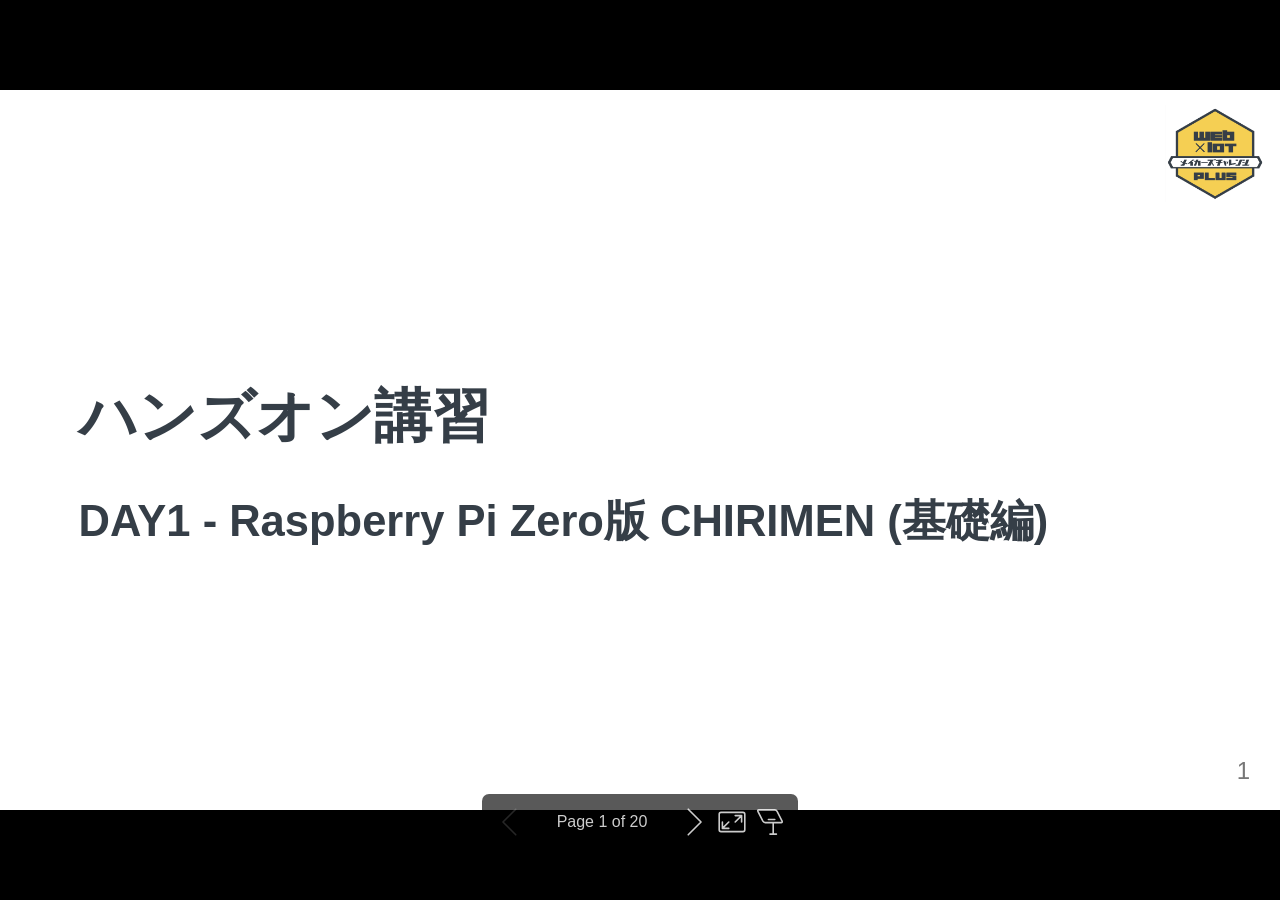
==== commit 697cd1b6: "deploy: 7444f0121b192c6923312b71b73e27fce9bd6e4d" ====
--- a/index.html
+++ b/index.html
@@ -8,12 +8,11 @@
  * @size 16:9 1280px 720px
  * @size 4:3 960px 720px
  */div#\:\$p > svg > foreignObject > section [data-theme=light],div#\:\$p > svg > foreignObject > section{color-scheme:light}div#\:\$p > svg > foreignObject > section [data-theme=dark],div#\:\$p > svg > foreignObject > section:where(.invert){color-scheme:dark}div#\:\$p > svg > foreignObject > section{-ms-text-size-adjust:100%;-webkit-text-size-adjust:100%;background-color:var(--bgColor-default);color:var(--fgColor-default);font-family:-apple-system,BlinkMacSystemFont,Segoe UI,Noto Sans,Helvetica,Arial,sans-serif,Apple Color Emoji,Segoe UI Emoji;font-size:16px;line-height:1.5;margin:0;word-wrap:break-word}div#\:\$p > svg > foreignObject > section{--marpit-root-font-size:16px}div#\:\$p > svg > foreignObject > section :is(h1, marp-h1):hover .anchor .octicon-link:before,div#\:\$p > svg > foreignObject > section :is(h2, marp-h2):hover .anchor .octicon-link:before,div#\:\$p > svg > foreignObject > section :is(h3, marp-h3):hover .anchor .octicon-link:before,div#\:\$p > svg > foreignObject > section :is(h4, marp-h4):hover .anchor .octicon-link:before,div#\:\$p > svg > foreignObject > section :is(h5, marp-h5):hover .anchor .octicon-link:before,div#\:\$p > svg > foreignObject > section :is(h6, marp-h6):hover .anchor .octicon-link:before{background-color:currentColor;content:" ";display:inline-block;height:16px;-webkit-mask-image:url('data:image/svg+xml;charset=utf-8,<svg xmlns="http://www.w3.org/2000/svg" aria-hidden="true" viewBox="0 0 16 16"><path fill-rule="evenodd" d="M7.775 3.275a.75.75 0 0 0 1.06 1.06l1.25-1.25a2 2 0 1 1 2.83 2.83l-2.5 2.5a2 2 0 0 1-2.83 0 .75.75 0 0 0-1.06 1.06 3.5 3.5 0 0 0 4.95 0l2.5-2.5a3.5 3.5 0 0 0-4.95-4.95zm-4.69 9.64a2 2 0 0 1 0-2.83l2.5-2.5a2 2 0 0 1 2.83 0 .75.75 0 0 0 1.06-1.06 3.5 3.5 0 0 0-4.95 0l-2.5 2.5a3.5 3.5 0 0 0 4.95 4.95l1.25-1.25a.75.75 0 0 0-1.06-1.06l-1.25 1.25a2 2 0 0 1-2.83 0"/></svg>');mask-image:url('data:image/svg+xml;charset=utf-8,<svg xmlns="http://www.w3.org/2000/svg" aria-hidden="true" viewBox="0 0 16 16"><path fill-rule="evenodd" d="M7.775 3.275a.75.75 0 0 0 1.06 1.06l1.25-1.25a2 2 0 1 1 2.83 2.83l-2.5 2.5a2 2 0 0 1-2.83 0 .75.75 0 0 0-1.06 1.06 3.5 3.5 0 0 0 4.95 0l2.5-2.5a3.5 3.5 0 0 0-4.95-4.95zm-4.69 9.64a2 2 0 0 1 0-2.83l2.5-2.5a2 2 0 0 1 2.83 0 .75.75 0 0 0 1.06-1.06 3.5 3.5 0 0 0-4.95 0l-2.5 2.5a3.5 3.5 0 0 0 4.95 4.95l1.25-1.25a.75.75 0 0 0-1.06-1.06l-1.25 1.25a2 2 0 0 1-2.83 0"/></svg>');width:16px}div#\:\$p > svg > foreignObject > section details,div#\:\$p > svg > foreignObject > section figcaption,div#\:\$p > svg > foreignObject > section figure{display:block}div#\:\$p > svg > foreignObject > section summary{display:list-item}div#\:\$p > svg > foreignObject > section [hidden]{display:none!important}div#\:\$p > svg > foreignObject > section a{background-color:transparent;color:var(--fgColor-accent);text-decoration:none}div#\:\$p > svg > foreignObject > section abbr[title]{border-bottom:none;-webkit-text-decoration:underline dotted;text-decoration:underline dotted}div#\:\$p > svg > foreignObject > section b,div#\:\$p > svg > foreignObject > section strong{font-weight:var(--base-text-weight-semibold, 600)}div#\:\$p > svg > foreignObject > section dfn{font-style:italic}div#\:\$p > svg > foreignObject > section :is(h1, marp-h1){border-bottom:1px solid var(--borderColor-muted);font-size:2em;font-weight:var(--base-text-weight-semibold, 600);margin:.67em 0;padding-bottom:.3em}div#\:\$p > svg > foreignObject > section mark{background-color:var(--bgColor-attention-muted);color:var(--fgColor-default)}div#\:\$p > svg > foreignObject > section small{font-size:90%}div#\:\$p > svg > foreignObject > section sub,div#\:\$p > svg > foreignObject > section sup{font-size:75%;line-height:0;position:relative;vertical-align:baseline}div#\:\$p > svg > foreignObject > section sub{bottom:-.25em}div#\:\$p > svg > foreignObject > section sup{top:-.5em}div#\:\$p > svg > foreignObject > section img{border-style:none;box-sizing:content-box;max-width:100%}div#\:\$p > svg > foreignObject > section code,div#\:\$p > svg > foreignObject > section kbd,div#\:\$p > svg > foreignObject > section :is(pre, marp-pre),div#\:\$p > svg > foreignObject > section samp{font-family:monospace;font-size:1em}div#\:\$p > svg > foreignObject > section figure{margin:1em var(--base-size-40)}div#\:\$p > svg > foreignObject > section hr{background:transparent;background-color:var(--borderColor-default);border:0;box-sizing:content-box;height:.25em;margin:var(--base-size-24) 0;overflow:hidden;padding:0}div#\:\$p > svg > foreignObject > section input{font:inherit;font-family:inherit;font-size:inherit;line-height:inherit;margin:0;overflow:visible}div#\:\$p > svg > foreignObject > section [type=button],div#\:\$p > svg > foreignObject > section [type=reset],div#\:\$p > svg > foreignObject > section [type=submit]{-webkit-appearance:button;-moz-appearance:button;appearance:button}div#\:\$p > svg > foreignObject > section [type=checkbox],div#\:\$p > svg > foreignObject > section [type=radio]{box-sizing:border-box;padding:0}div#\:\$p > svg > foreignObject > section [type=number]::-webkit-inner-spin-button,div#\:\$p > svg > foreignObject > section [type=number]::-webkit-outer-spin-button{height:auto}div#\:\$p > svg > foreignObject > section [type=search]::-webkit-search-cancel-button,div#\:\$p > svg > foreignObject > section [type=search]::-webkit-search-decoration{-webkit-appearance:none;appearance:none}div#\:\$p > svg > foreignObject > section ::-webkit-input-placeholder{color:inherit;opacity:.54}div#\:\$p > svg > foreignObject > section ::-webkit-file-upload-button{-webkit-appearance:button;appearance:button;font:inherit}div#\:\$p > svg > foreignObject > section a:hover{text-decoration:underline}div#\:\$p > svg > foreignObject > section ::-moz-placeholder{color:var(--fgColor-muted);opacity:1}div#\:\$p > svg > foreignObject > section ::placeholder{color:var(--fgColor-muted);opacity:1}div#\:\$p > svg > foreignObject > section hr:after,div#\:\$p > svg > foreignObject > section hr:before{content:"";display:table}div#\:\$p > svg > foreignObject > section hr:after{clear:both}div#\:\$p > svg > foreignObject > section table{border-collapse:collapse;border-spacing:0;display:block;font-variant:tabular-nums;max-width:100%;overflow:auto;width:-moz-max-content;width:max-content}div#\:\$p > svg > foreignObject > section td,div#\:\$p > svg > foreignObject > section th{padding:0}div#\:\$p > svg > foreignObject > section details summary{cursor:pointer}div#\:\$p > svg > foreignObject > section [role=button]:focus,div#\:\$p > svg > foreignObject > section a:focus,div#\:\$p > svg > foreignObject > section input[type=checkbox]:focus,div#\:\$p > svg > foreignObject > section input[type=radio]:focus{box-shadow:none;outline:2px solid var(--focus-outlineColor);outline-offset:-2px}div#\:\$p > svg > foreignObject > section [role=button]:focus:not(:focus-visible),div#\:\$p > svg > foreignObject > section a:focus:not(:focus-visible),div#\:\$p > svg > foreignObject > section input[type=checkbox]:focus:not(:focus-visible),div#\:\$p > svg > foreignObject > section input[type=radio]:focus:not(:focus-visible){outline:1px solid transparent}div#\:\$p > svg > foreignObject > section [role=button]:focus-visible,div#\:\$p > svg > foreignObject > section a:focus-visible,div#\:\$p > svg > foreignObject > section input[type=checkbox]:focus-visible,div#\:\$p > svg > foreignObject > section input[type=radio]:focus-visible{box-shadow:none;outline:2px solid var(--focus-outlineColor);outline-offset:-2px}div#\:\$p > svg > foreignObject > section a:not([class]):focus,div#\:\$p > svg > foreignObject > section a:not([class]):focus-visible,div#\:\$p > svg > foreignObject > section input[type=checkbox]:focus,div#\:\$p > svg > foreignObject > section input[type=checkbox]:focus-visible,div#\:\$p > svg > foreignObject > section input[type=radio]:focus,div#\:\$p > svg > foreignObject > section input[type=radio]:focus-visible{outline-offset:0}div#\:\$p > svg > foreignObject > section kbd{background-color:var(--bgColor-muted);border-bottom-color:var(--borderColor-neutral-muted);border:1px solid var(--borderColor-neutral-muted);border-radius:6px;box-shadow:inset 0 -1px 0 var(--borderColor-neutral-muted);color:var(--fgColor-default);display:inline-block;font:11px var(--fontStack-monospace, ui-monospace, SFMono-Regular, SF Mono, Menlo, Consolas, Liberation Mono, monospace);line-height:10px;padding:var(--base-size-4);vertical-align:middle}div#\:\$p > svg > foreignObject > section :is(h1, marp-h1),div#\:\$p > svg > foreignObject > section :is(h2, marp-h2),div#\:\$p > svg > foreignObject > section :is(h3, marp-h3),div#\:\$p > svg > foreignObject > section :is(h4, marp-h4),div#\:\$p > svg > foreignObject > section :is(h5, marp-h5),div#\:\$p > svg > foreignObject > section :is(h6, marp-h6){font-weight:var(--base-text-weight-semibold, 600);line-height:1.25;margin-bottom:var(--base-size-16);margin-top:var(--base-size-24)}div#\:\$p > svg > foreignObject > section :is(h2, marp-h2){border-bottom:1px solid var(--borderColor-muted);font-size:1.5em;padding-bottom:.3em}div#\:\$p > svg > foreignObject > section :is(h2, marp-h2),div#\:\$p > svg > foreignObject > section :is(h3, marp-h3){font-weight:var(--base-text-weight-semibold, 600)}div#\:\$p > svg > foreignObject > section :is(h3, marp-h3){font-size:1.25em}div#\:\$p > svg > foreignObject > section :is(h4, marp-h4){font-size:1em}div#\:\$p > svg > foreignObject > section :is(h4, marp-h4),div#\:\$p > svg > foreignObject > section :is(h5, marp-h5){font-weight:var(--base-text-weight-semibold, 600)}div#\:\$p > svg > foreignObject > section :is(h5, marp-h5){font-size:.875em}div#\:\$p > svg > foreignObject > section :is(h6, marp-h6){color:var(--fgColor-muted);font-size:.85em;font-weight:var(--base-text-weight-semibold, 600)}div#\:\$p > svg > foreignObject > section p{margin-bottom:10px;margin-top:0}div#\:\$p > svg > foreignObject > section blockquote{border-left:.25em solid var(--borderColor-default);color:var(--fgColor-muted);margin:0;padding:0 1em}div#\:\$p > svg > foreignObject > section ol,div#\:\$p > svg > foreignObject > section ul{margin-bottom:0;margin-top:0;padding-left:2em}div#\:\$p > svg > foreignObject > section ol ol,div#\:\$p > svg > foreignObject > section ul ol{list-style-type:lower-roman}div#\:\$p > svg > foreignObject > section ol ol ol,div#\:\$p > svg > foreignObject > section ol ul ol,div#\:\$p > svg > foreignObject > section ul ol ol,div#\:\$p > svg > foreignObject > section ul ul ol{list-style-type:lower-alpha}div#\:\$p > svg > foreignObject > section dd{margin-left:0}div#\:\$p > svg > foreignObject > section code,div#\:\$p > svg > foreignObject > section :is(pre, marp-pre),div#\:\$p > svg > foreignObject > section samp,div#\:\$p > svg > foreignObject > section tt{font-family:var(--fontStack-monospace, ui-monospace, SFMono-Regular, SF Mono, Menlo, Consolas, Liberation Mono, monospace);font-size:12px}div#\:\$p > svg > foreignObject > section :is(pre, marp-pre){margin-bottom:0;margin-top:0;word-wrap:normal}div#\:\$p > svg > foreignObject > section .octicon{display:inline-block;fill:currentColor;overflow:visible!important;vertical-align:text-bottom}div#\:\$p > svg > foreignObject > section input::-webkit-inner-spin-button,div#\:\$p > svg > foreignObject > section input::-webkit-outer-spin-button{-webkit-appearance:none;appearance:none;margin:0}div#\:\$p > svg > foreignObject > section .mr-2{margin-right:var(--base-size-8, 8px)!important}div#\:\$p > svg > foreignObject > section:after,div#\:\$p > svg > foreignObject > section:before{display:table}div#\:\$p > svg > foreignObject > section:after{clear:both}div#\:\$p > svg > foreignObject > section>:first-child{margin-top:0!important}div#\:\$p > svg > foreignObject > section>:last-child{margin-bottom:0!important}div#\:\$p > svg > foreignObject > section a:not([href]){color:inherit;text-decoration:none}div#\:\$p > svg > foreignObject > section .absent{color:var(--fgColor-danger)}div#\:\$p > svg > foreignObject > section .anchor{float:left;line-height:1;margin-left:-20px;padding-right:var(--base-size-4)}div#\:\$p > svg > foreignObject > section .anchor:focus{outline:none}div#\:\$p > svg > foreignObject > section blockquote,div#\:\$p > svg > foreignObject > section details,div#\:\$p > svg > foreignObject > section dl,div#\:\$p > svg > foreignObject > section ol,div#\:\$p > svg > foreignObject > section p,div#\:\$p > svg > foreignObject > section :is(pre, marp-pre),div#\:\$p > svg > foreignObject > section table,div#\:\$p > svg > foreignObject > section ul{margin-bottom:var(--base-size-16);margin-top:0}div#\:\$p > svg > foreignObject > section blockquote>:first-child{margin-top:0}div#\:\$p > svg > foreignObject > section blockquote>:last-child{margin-bottom:0}div#\:\$p > svg > foreignObject > section :is(h1, marp-h1) .octicon-link,div#\:\$p > svg > foreignObject > section :is(h2, marp-h2) .octicon-link,div#\:\$p > svg > foreignObject > section :is(h3, marp-h3) .octicon-link,div#\:\$p > svg > foreignObject > section :is(h4, marp-h4) .octicon-link,div#\:\$p > svg > foreignObject > section :is(h5, marp-h5) .octicon-link,div#\:\$p > svg > foreignObject > section :is(h6, marp-h6) .octicon-link{color:var(--fgColor-default);vertical-align:middle;visibility:hidden}div#\:\$p > svg > foreignObject > section :is(h1, marp-h1):hover .anchor,div#\:\$p > svg > foreignObject > section :is(h2, marp-h2):hover .anchor,div#\:\$p > svg > foreignObject > section :is(h3, marp-h3):hover .anchor,div#\:\$p > svg > foreignObject > section :is(h4, marp-h4):hover .anchor,div#\:\$p > svg > foreignObject > section :is(h5, marp-h5):hover .anchor,div#\:\$p > svg > foreignObject > section :is(h6, marp-h6):hover .anchor{text-decoration:none}div#\:\$p > svg > foreignObject > section :is(h1, marp-h1):hover .anchor .octicon-link,div#\:\$p > svg > foreignObject > section :is(h2, marp-h2):hover .anchor .octicon-link,div#\:\$p > svg > foreignObject > section :is(h3, marp-h3):hover .anchor .octicon-link,div#\:\$p > svg > foreignObject > section :is(h4, marp-h4):hover .anchor .octicon-link,div#\:\$p > svg > foreignObject > section :is(h5, marp-h5):hover .anchor .octicon-link,div#\:\$p > svg > foreignObject > section :is(h6, marp-h6):hover .anchor .octicon-link{visibility:visible}div#\:\$p > svg > foreignObject > section :is(h1, marp-h1) code,div#\:\$p > svg > foreignObject > section :is(h1, marp-h1) tt,div#\:\$p > svg > foreignObject > section :is(h2, marp-h2) code,div#\:\$p > svg > foreignObject > section :is(h2, marp-h2) tt,div#\:\$p > svg > foreignObject > section :is(h3, marp-h3) code,div#\:\$p > svg > foreignObject > section :is(h3, marp-h3) tt,div#\:\$p > svg > foreignObject > section :is(h4, marp-h4) code,div#\:\$p > svg > foreignObject > section :is(h4, marp-h4) tt,div#\:\$p > svg > foreignObject > section :is(h5, marp-h5) code,div#\:\$p > svg > foreignObject > section :is(h5, marp-h5) tt,div#\:\$p > svg > foreignObject > section :is(h6, marp-h6) code,div#\:\$p > svg > foreignObject > section :is(h6, marp-h6) tt{font-size:inherit;padding:0 .2em}div#\:\$p > svg > foreignObject > section summary :is(h1, marp-h1),div#\:\$p > svg > foreignObject > section summary :is(h2, marp-h2),div#\:\$p > svg > foreignObject > section summary :is(h3, marp-h3),div#\:\$p > svg > foreignObject > section summary :is(h4, marp-h4),div#\:\$p > svg > foreignObject > section summary :is(h5, marp-h5),div#\:\$p > svg > foreignObject > section summary :is(h6, marp-h6){display:inline-block}div#\:\$p > svg > foreignObject > section summary :is(h1, marp-h1) .anchor,div#\:\$p > svg > foreignObject > section summary :is(h2, marp-h2) .anchor,div#\:\$p > svg > foreignObject > section summary :is(h3, marp-h3) .anchor,div#\:\$p > svg > foreignObject > section summary :is(h4, marp-h4) .anchor,div#\:\$p > svg > foreignObject > section summary :is(h5, marp-h5) .anchor,div#\:\$p > svg > foreignObject > section summary :is(h6, marp-h6) .anchor{margin-left:-40px}div#\:\$p > svg > foreignObject > section summary :is(h1, marp-h1),div#\:\$p > svg > foreignObject > section summary :is(h2, marp-h2){border-bottom:0;padding-bottom:0}div#\:\$p > svg > foreignObject > section ol.no-list,div#\:\$p > svg > foreignObject > section ul.no-list{list-style-type:none;padding:0}div#\:\$p > svg > foreignObject > section ol[type="a s"]{list-style-type:lower-alpha}div#\:\$p > svg > foreignObject > section ol[type="A s"]{list-style-type:upper-alpha}div#\:\$p > svg > foreignObject > section ol[type="i s"]{list-style-type:lower-roman}div#\:\$p > svg > foreignObject > section ol[type="I s"]{list-style-type:upper-roman}div#\:\$p > svg > foreignObject > section div>ol:not([type]),div#\:\$p > svg > foreignObject > section ol[type="1"]{list-style-type:decimal}div#\:\$p > svg > foreignObject > section ol ol,div#\:\$p > svg > foreignObject > section ol ul,div#\:\$p > svg > foreignObject > section ul ol,div#\:\$p > svg > foreignObject > section ul ul{margin-bottom:0;margin-top:0}div#\:\$p > svg > foreignObject > section li>p{margin-top:var(--base-size-16)}div#\:\$p > svg > foreignObject > section li+li{margin-top:.25em}div#\:\$p > svg > foreignObject > section dl{padding:0}div#\:\$p > svg > foreignObject > section dl dt{font-size:1em;font-style:italic;font-weight:var(--base-text-weight-semibold, 600);margin-top:var(--base-size-16);padding:0}div#\:\$p > svg > foreignObject > section dl dd{margin-bottom:var(--base-size-16);padding:0 var(--base-size-16)}div#\:\$p > svg > foreignObject > section table th{font-weight:var(--base-text-weight-semibold, 600)}div#\:\$p > svg > foreignObject > section table td,div#\:\$p > svg > foreignObject > section table th{border:1px solid var(--borderColor-default);padding:6px 13px}div#\:\$p > svg > foreignObject > section table td>:last-child{margin-bottom:0}div#\:\$p > svg > foreignObject > section table tr{background-color:var(--bgColor-default);border-top:1px solid var(--borderColor-muted)}div#\:\$p > svg > foreignObject > section table tr:nth-child(2n){background-color:var(--bgColor-muted)}div#\:\$p > svg > foreignObject > section table img{background-color:transparent}div#\:\$p > svg > foreignObject > section img[align=right]{padding-left:20px}div#\:\$p > svg > foreignObject > section img[align=left]{padding-right:20px}div#\:\$p > svg > foreignObject > section .emoji{background-color:transparent;max-width:none;vertical-align:text-top}div#\:\$p > svg > foreignObject > section :is(span, marp-span).frame,div#\:\$p > svg > foreignObject > section :is(span, marp-span).frame>:is(span, marp-span){display:block;overflow:hidden}div#\:\$p > svg > foreignObject > section :is(span, marp-span).frame>:is(span, marp-span){border:1px solid var(--borderColor-default);float:left;margin:13px 0 0;padding:7px;width:auto}div#\:\$p > svg > foreignObject > section :is(span, marp-span).frame :is(span, marp-span) img{display:block;float:left}div#\:\$p > svg > foreignObject > section :is(span, marp-span).frame :is(span, marp-span) :is(span, marp-span){clear:both;color:var(--fgColor-default);display:block;padding:5px 0 0}div#\:\$p > svg > foreignObject > section :is(span, marp-span).align-center{clear:both;display:block;overflow:hidden}div#\:\$p > svg > foreignObject > section :is(span, marp-span).align-center>:is(span, marp-span){display:block;margin:13px auto 0;overflow:hidden;text-align:center}div#\:\$p > svg > foreignObject > section :is(span, marp-span).align-center :is(span, marp-span) img{margin:0 auto;text-align:center}div#\:\$p > svg > foreignObject > section :is(span, marp-span).align-right{clear:both;display:block;overflow:hidden}div#\:\$p > svg > foreignObject > section :is(span, marp-span).align-right>:is(span, marp-span){display:block;margin:13px 0 0;overflow:hidden;text-align:right}div#\:\$p > svg > foreignObject > section :is(span, marp-span).align-right :is(span, marp-span) img{margin:0;text-align:right}div#\:\$p > svg > foreignObject > section :is(span, marp-span).float-left{display:block;float:left;margin-right:13px;overflow:hidden}div#\:\$p > svg > foreignObject > section :is(span, marp-span).float-left :is(span, marp-span){margin:13px 0 0}div#\:\$p > svg > foreignObject > section :is(span, marp-span).float-right{display:block;float:right;margin-left:13px;overflow:hidden}div#\:\$p > svg > foreignObject > section :is(span, marp-span).float-right>:is(span, marp-span){display:block;margin:13px auto 0;overflow:hidden;text-align:right}div#\:\$p > svg > foreignObject > section code,div#\:\$p > svg > foreignObject > section tt{background-color:var(--bgColor-neutral-muted);border-radius:6px;font-size:85%;margin:0;padding:.2em .4em;white-space:break-spaces}div#\:\$p > svg > foreignObject > section code br,div#\:\$p > svg > foreignObject > section tt br{display:none}div#\:\$p > svg > foreignObject > section del code{text-decoration:inherit}div#\:\$p > svg > foreignObject > section samp{font-size:85%}div#\:\$p > svg > foreignObject > section :is(pre, marp-pre) code{font-size:100%}div#\:\$p > svg > foreignObject > section :is(pre, marp-pre)>code{background:transparent;border:0;margin:0;padding:0;white-space:pre;word-break:normal}div#\:\$p > svg > foreignObject > section .highlight{margin-bottom:var(--base-size-16)}div#\:\$p > svg > foreignObject > section .highlight :is(pre, marp-pre){margin-bottom:0;word-break:normal}div#\:\$p > svg > foreignObject > section :is(pre, marp-pre){background-color:var(--bgColor-muted);border-radius:6px;color:var(--fgColor-default);font-size:85%;line-height:1.45;overflow:auto;padding:var(--base-size-16)}div#\:\$p > svg > foreignObject > section :is(pre, marp-pre) code,div#\:\$p > svg > foreignObject > section :is(pre, marp-pre) tt{display:inline;line-height:inherit;margin:0;max-width:auto;overflow:visible;padding:0;word-wrap:normal;background-color:transparent;border:0}div#\:\$p > svg > foreignObject > section .csv-data td,div#\:\$p > svg > foreignObject > section .csv-data th{font-size:12px;line-height:1;overflow:hidden;padding:5px;text-align:left;white-space:nowrap}div#\:\$p > svg > foreignObject > section .csv-data .blob-num{background:var(--bgColor-default);border:0;padding:10px var(--base-size-8) 9px;text-align:right}div#\:\$p > svg > foreignObject > section .csv-data tr{border-top:0}div#\:\$p > svg > foreignObject > section .csv-data th{background:var(--bgColor-muted);border-top:0;font-weight:var(--base-text-weight-semibold, 600)}div#\:\$p > svg > foreignObject > section [data-footnote-ref]:before{content:"["}div#\:\$p > svg > foreignObject > section [data-footnote-ref]:after{content:"]"}div#\:\$p > svg > foreignObject > section .footnotes{border-top:1px solid var(--borderColor-default);color:var(--fgColor-muted);font-size:12px}div#\:\$p > svg > foreignObject > section div#\:\$p > svg > foreignObject > section section.footnotes{--marpit-root-font-size:12px}div#\:\$p > svg > foreignObject > section .footnotes ol,div#\:\$p > svg > foreignObject > section .footnotes ol ul{padding-left:var(--base-size-16)}div#\:\$p > svg > foreignObject > section .footnotes ol ul{display:inline-block;margin-top:var(--base-size-16)}div#\:\$p > svg > foreignObject > section .footnotes li{position:relative}div#\:\$p > svg > foreignObject > section .footnotes li:target:before{border:2px solid var(--borderColor-accent-emphasis);border-radius:6px;bottom:calc(var(--base-size-8)*-1);content:"";left:calc(var(--base-size-24)*-1);pointer-events:none;position:absolute;right:calc(var(--base-size-8)*-1);top:calc(var(--base-size-8)*-1)}div#\:\$p > svg > foreignObject > section .footnotes li:target{color:var(--fgColor-default)}div#\:\$p > svg > foreignObject > section .footnotes .data-footnote-backref g-emoji{font-family:monospace}div#\:\$p > svg > foreignObject > section body:has(:modal){padding-right:var(--dialog-scrollgutter)!important}div#\:\$p > svg > foreignObject > section .pl-c{color:var(--color-prettylights-syntax-comment)}div#\:\$p > svg > foreignObject > section .pl-c1,div#\:\$p > svg > foreignObject > section .pl-s .pl-v{color:var(--color-prettylights-syntax-constant)}div#\:\$p > svg > foreignObject > section .pl-e,div#\:\$p > svg > foreignObject > section .pl-en{color:var(--color-prettylights-syntax-entity)}div#\:\$p > svg > foreignObject > section .pl-s .pl-s1,div#\:\$p > svg > foreignObject > section .pl-smi{color:var(--color-prettylights-syntax-storage-modifier-import)}div#\:\$p > svg > foreignObject > section .pl-ent{color:var(--color-prettylights-syntax-entity-tag)}div#\:\$p > svg > foreignObject > section .pl-k{color:var(--color-prettylights-syntax-keyword)}div#\:\$p > svg > foreignObject > section .pl-pds,div#\:\$p > svg > foreignObject > section .pl-s,div#\:\$p > svg > foreignObject > section .pl-s .pl-pse .pl-s1,div#\:\$p > svg > foreignObject > section .pl-sr,div#\:\$p > svg > foreignObject > section .pl-sr .pl-cce,div#\:\$p > svg > foreignObject > section .pl-sr .pl-sra,div#\:\$p > svg > foreignObject > section .pl-sr .pl-sre{color:var(--color-prettylights-syntax-string)}div#\:\$p > svg > foreignObject > section .pl-smw,div#\:\$p > svg > foreignObject > section .pl-v{color:var(--color-prettylights-syntax-variable)}div#\:\$p > svg > foreignObject > section .pl-bu{color:var(--color-prettylights-syntax-brackethighlighter-unmatched)}div#\:\$p > svg > foreignObject > section .pl-ii{background-color:var(--color-prettylights-syntax-invalid-illegal-bg);color:var(--color-prettylights-syntax-invalid-illegal-text)}div#\:\$p > svg > foreignObject > section .pl-c2{background-color:var(--color-prettylights-syntax-carriage-return-bg);color:var(--color-prettylights-syntax-carriage-return-text)}div#\:\$p > svg > foreignObject > section .pl-sr .pl-cce{color:var(--color-prettylights-syntax-string-regexp);font-weight:700}div#\:\$p > svg > foreignObject > section .pl-ml{color:var(--color-prettylights-syntax-markup-list)}div#\:\$p > svg > foreignObject > section .pl-mh,div#\:\$p > svg > foreignObject > section .pl-mh .pl-en,div#\:\$p > svg > foreignObject > section .pl-ms{color:var(--color-prettylights-syntax-markup-heading);font-weight:700}div#\:\$p > svg > foreignObject > section .pl-mi{color:var(--color-prettylights-syntax-markup-italic);font-style:italic}div#\:\$p > svg > foreignObject > section .pl-mb{color:var(--color-prettylights-syntax-markup-bold);font-weight:700}div#\:\$p > svg > foreignObject > section .pl-md{background-color:var(--color-prettylights-syntax-markup-deleted-bg);color:var(--color-prettylights-syntax-markup-deleted-text)}div#\:\$p > svg > foreignObject > section .pl-mi1{background-color:var(--color-prettylights-syntax-markup-inserted-bg);color:var(--color-prettylights-syntax-markup-inserted-text)}div#\:\$p > svg > foreignObject > section .pl-mc{background-color:var(--color-prettylights-syntax-markup-changed-bg);color:var(--color-prettylights-syntax-markup-changed-text)}div#\:\$p > svg > foreignObject > section .pl-mi2{background-color:var(--color-prettylights-syntax-markup-ignored-bg);color:var(--color-prettylights-syntax-markup-ignored-text)}div#\:\$p > svg > foreignObject > section .pl-mdr{color:var(--color-prettylights-syntax-meta-diff-range);font-weight:700}div#\:\$p > svg > foreignObject > section .pl-ba{color:var(--color-prettylights-syntax-brackethighlighter-angle)}div#\:\$p > svg > foreignObject > section .pl-sg{color:var(--color-prettylights-syntax-sublimelinter-gutter-mark)}div#\:\$p > svg > foreignObject > section .pl-corl{color:var(--color-prettylights-syntax-constant-other-reference-link);text-decoration:underline}div#\:\$p > svg > foreignObject > section [role=button]:focus:not(:focus-visible),div#\:\$p > svg > foreignObject > section [role=tabpanel][tabindex="0"]:focus:not(:focus-visible),div#\:\$p > svg > foreignObject > section a:focus:not(:focus-visible),div#\:\$p > svg > foreignObject > section button:focus:not(:focus-visible),div#\:\$p > svg > foreignObject > section summary:focus:not(:focus-visible){box-shadow:none;outline:none}div#\:\$p > svg > foreignObject > section [tabindex="0"]:focus:not(:focus-visible),div#\:\$p > svg > foreignObject > section details-dialog:focus:not(:focus-visible){outline:none}div#\:\$p > svg > foreignObject > section g-emoji{display:inline-block;font-family:Apple Color Emoji,Segoe UI Emoji,Segoe UI Symbol;font-size:1em;font-style:normal!important;font-weight:var(--base-text-weight-normal, 400);line-height:1;min-width:1ch;vertical-align:-.075em}div#\:\$p > svg > foreignObject > section g-emoji img{height:1em;width:1em}div#\:\$p > svg > foreignObject > section .task-list-item{list-style-type:none}div#\:\$p > svg > foreignObject > section .task-list-item label{font-weight:var(--base-text-weight-normal, 400)}div#\:\$p > svg > foreignObject > section .task-list-item.enabled label{cursor:pointer}div#\:\$p > svg > foreignObject > section .task-list-item+.task-list-item{margin-top:var(--base-size-4)}div#\:\$p > svg > foreignObject > section .task-list-item .handle{display:none}div#\:\$p > svg > foreignObject > section .task-list-item-checkbox{margin:0 .2em .25em -1.4em;vertical-align:middle}div#\:\$p > svg > foreignObject > section ul:dir(rtl) .task-list-item-checkbox{margin:0 -1.6em .25em .2em}div#\:\$p > svg > foreignObject > section ol:dir(rtl) .task-list-item-checkbox{margin:0 -1.6em .25em .2em}div#\:\$p > svg > foreignObject > section .contains-task-list:focus-within .task-list-item-convert-container,div#\:\$p > svg > foreignObject > section .contains-task-list:hover .task-list-item-convert-container{display:block;height:24px;overflow:visible;width:auto;clip:auto}div#\:\$p > svg > foreignObject > section ::-webkit-calendar-picker-indicator{filter:invert(50%)}div#\:\$p > svg > foreignObject > section .markdown-alert{border-left:.25em solid var(--borderColor-default);color:inherit;margin-bottom:var(--base-size-16);padding:var(--base-size-8) var(--base-size-16)}div#\:\$p > svg > foreignObject > section .markdown-alert>:first-child{margin-top:0}div#\:\$p > svg > foreignObject > section .markdown-alert>:last-child{margin-bottom:0}div#\:\$p > svg > foreignObject > section .markdown-alert .markdown-alert-title{align-items:center;display:flex;font-weight:var(--base-text-weight-medium, 500);line-height:1}div#\:\$p > svg > foreignObject > section .markdown-alert.markdown-alert-note{border-left-color:var(--borderColor-accent-emphasis)}div#\:\$p > svg > foreignObject > section .markdown-alert.markdown-alert-note .markdown-alert-title{color:var(--fgColor-accent)}div#\:\$p > svg > foreignObject > section .markdown-alert.markdown-alert-important{border-left-color:var(--borderColor-done-emphasis)}div#\:\$p > svg > foreignObject > section .markdown-alert.markdown-alert-important .markdown-alert-title{color:var(--fgColor-done)}div#\:\$p > svg > foreignObject > section .markdown-alert.markdown-alert-warning{border-left-color:var(--borderColor-attention-emphasis)}div#\:\$p > svg > foreignObject > section .markdown-alert.markdown-alert-warning .markdown-alert-title{color:var(--fgColor-attention)}div#\:\$p > svg > foreignObject > section .markdown-alert.markdown-alert-tip{border-left-color:var(--borderColor-success-emphasis)}div#\:\$p > svg > foreignObject > section .markdown-alert.markdown-alert-tip .markdown-alert-title{color:var(--fgColor-success)}div#\:\$p > svg > foreignObject > section .markdown-alert.markdown-alert-caution{border-left-color:var(--borderColor-danger-emphasis)}div#\:\$p > svg > foreignObject > section .markdown-alert.markdown-alert-caution .markdown-alert-title{color:var(--fgColor-danger)}div#\:\$p > svg > foreignObject > section>:first-child>.heading-element:first-child{margin-top:0!important}div#\:\$p > svg > foreignObject > section .highlight :is(pre, marp-pre):has(+.zeroclipboard-container){min-height:52px}div#\:\$p > svg > foreignObject > section :is(h1, marp-h1){color:var(--h1-color);font-size:1.6em}div#\:\$p > svg > foreignObject > section :is(h1, marp-h1),div#\:\$p > svg > foreignObject > section :is(h2, marp-h2){border-bottom:none}div#\:\$p > svg > foreignObject > section :is(h2, marp-h2){font-size:1.3em}div#\:\$p > svg > foreignObject > section :is(h3, marp-h3){font-size:1.1em}div#\:\$p > svg > foreignObject > section :is(h4, marp-h4){font-size:1.05em}div#\:\$p > svg > foreignObject > section :is(h5, marp-h5){font-size:1em}div#\:\$p > svg > foreignObject > section :is(h6, marp-h6){font-size:.9em}div#\:\$p > svg > foreignObject > section :is(h1, marp-h1) strong,div#\:\$p > svg > foreignObject > section :is(h2, marp-h2) strong,div#\:\$p > svg > foreignObject > section :is(h3, marp-h3) strong,div#\:\$p > svg > foreignObject > section :is(h4, marp-h4) strong,div#\:\$p > svg > foreignObject > section :is(h5, marp-h5) strong,div#\:\$p > svg > foreignObject > section :is(h6, marp-h6) strong{color:var(--heading-strong-color);font-weight:inherit}div#\:\$p > svg > foreignObject > section :is(h1, marp-h1)::part(auto-scaling),div#\:\$p > svg > foreignObject > section :is(h2, marp-h2)::part(auto-scaling),div#\:\$p > svg > foreignObject > section :is(h3, marp-h3)::part(auto-scaling),div#\:\$p > svg > foreignObject > section :is(h4, marp-h4)::part(auto-scaling),div#\:\$p > svg > foreignObject > section :is(h5, marp-h5)::part(auto-scaling),div#\:\$p > svg > foreignObject > section :is(h6, marp-h6)::part(auto-scaling){max-height:563px}div#\:\$p > svg > foreignObject > section hr{height:0;padding-top:.25em}div#\:\$p > svg > foreignObject > section img{background-color:transparent}div#\:\$p > svg > foreignObject > section :is(pre, marp-pre){border:1px solid var(--borderColor-default);line-height:1.15;overflow:visible}div#\:\$p > svg > foreignObject > section :is(pre, marp-pre)::part(auto-scaling){max-height:529px}div#\:\$p > svg > foreignObject > section :is(pre, marp-pre) :where(.hljs){color:var(--color-prettylights-syntax-storage-modifier-import)}div#\:\$p > svg > foreignObject > section :is(pre, marp-pre) :where(.hljs-doctag),div#\:\$p > svg > foreignObject > section :is(pre, marp-pre) :where(.hljs-keyword),div#\:\$p > svg > foreignObject > section :is(pre, marp-pre) :where(.hljs-meta .hljs-keyword),div#\:\$p > svg > foreignObject > section :is(pre, marp-pre) :where(.hljs-template-tag),div#\:\$p > svg > foreignObject > section :is(pre, marp-pre) :where(.hljs-template-variable),div#\:\$p > svg > foreignObject > section :is(pre, marp-pre) :where(.hljs-type),div#\:\$p > svg > foreignObject > section :is(pre, marp-pre) :where(.hljs-variable.language_){color:var(--color-prettylights-syntax-keyword)}div#\:\$p > svg > foreignObject > section :is(pre, marp-pre) :where(.hljs-title),div#\:\$p > svg > foreignObject > section :is(pre, marp-pre) :where(.hljs-title.class_),div#\:\$p > svg > foreignObject > section :is(pre, marp-pre) :where(.hljs-title.class_.inherited__),div#\:\$p > svg > foreignObject > section :is(pre, marp-pre) :where(.hljs-title.function_){color:var(--color-prettylights-syntax-entity)}div#\:\$p > svg > foreignObject > section :is(pre, marp-pre) :where(.hljs-attr),div#\:\$p > svg > foreignObject > section :is(pre, marp-pre) :where(.hljs-attribute),div#\:\$p > svg > foreignObject > section :is(pre, marp-pre) :where(.hljs-literal),div#\:\$p > svg > foreignObject > section :is(pre, marp-pre) :where(.hljs-meta),div#\:\$p > svg > foreignObject > section :is(pre, marp-pre) :where(.hljs-number),div#\:\$p > svg > foreignObject > section :is(pre, marp-pre) :where(.hljs-operator),div#\:\$p > svg > foreignObject > section :is(pre, marp-pre) :where(.hljs-selector-attr),div#\:\$p > svg > foreignObject > section :is(pre, marp-pre) :where(.hljs-selector-class),div#\:\$p > svg > foreignObject > section :is(pre, marp-pre) :where(.hljs-selector-id),div#\:\$p > svg > foreignObject > section :is(pre, marp-pre) :where(.hljs-variable){color:var(--color-prettylights-syntax-constant)}div#\:\$p > svg > foreignObject > section :is(pre, marp-pre) :where(.hljs-meta .hljs-string),div#\:\$p > svg > foreignObject > section :is(pre, marp-pre) :where(.hljs-regexp),div#\:\$p > svg > foreignObject > section :is(pre, marp-pre) :where(.hljs-string){color:var(--color-prettylights-syntax-string)}div#\:\$p > svg > foreignObject > section :is(pre, marp-pre) :where(.hljs-built_in),div#\:\$p > svg > foreignObject > section :is(pre, marp-pre) :where(.hljs-symbol){color:var(--color-prettylights-syntax-variable)}div#\:\$p > svg > foreignObject > section :is(pre, marp-pre) :where(.hljs-code),div#\:\$p > svg > foreignObject > section :is(pre, marp-pre) :where(.hljs-comment),div#\:\$p > svg > foreignObject > section :is(pre, marp-pre) :where(.hljs-formula){color:var(--color-prettylights-syntax-comment)}div#\:\$p > svg > foreignObject > section :is(pre, marp-pre) :where(.hljs-name),div#\:\$p > svg > foreignObject > section :is(pre, marp-pre) :where(.hljs-quote),div#\:\$p > svg > foreignObject > section :is(pre, marp-pre) :where(.hljs-selector-pseudo),div#\:\$p > svg > foreignObject > section :is(pre, marp-pre) :where(.hljs-selector-tag){color:var(--color-prettylights-syntax-entity-tag)}div#\:\$p > svg > foreignObject > section :is(pre, marp-pre) :where(.hljs-subst){color:var(--color-prettylights-syntax-storage-modifier-import)}div#\:\$p > svg > foreignObject > section :is(pre, marp-pre) :where(.hljs-section){color:var(--color-prettylights-syntax-markup-heading);font-weight:700}div#\:\$p > svg > foreignObject > section :is(pre, marp-pre) :where(.hljs-bullet){color:var(--color-prettylights-syntax-markup-list)}div#\:\$p > svg > foreignObject > section :is(pre, marp-pre) :where(.hljs-emphasis){color:var(--color-prettylights-syntax-markup-italic);font-style:italic}div#\:\$p > svg > foreignObject > section :is(pre, marp-pre) :where(.hljs-strong){color:var(--color-prettylights-syntax-markup-bold);font-weight:700}div#\:\$p > svg > foreignObject > section :is(pre, marp-pre) :where(.hljs-addition){background-color:var(--color-prettylights-syntax-markup-inserted-bg);color:var(--color-prettylights-syntax-markup-inserted-text)}div#\:\$p > svg > foreignObject > section :is(pre, marp-pre) :where(.hljs-deletion){background-color:var(--color-prettylights-syntax-markup-deleted-bg);color:var(--color-prettylights-syntax-markup-deleted-text)}div#\:\$p > svg > foreignObject > section footer,div#\:\$p > svg > foreignObject > section header{color:var(--header-footer-color);font-size:18px;left:30px;margin:0;position:absolute}div#\:\$p > svg > foreignObject > section header{top:21px}div#\:\$p > svg > foreignObject > section footer{bottom:21px}div#\:\$p > svg > foreignObject > section{--h1-color:light-dark(#246, #cee7ff);--header-footer-color:light-dark(hsla(0,0%,40%,.75), hsla(0,0%,60%,.75));--heading-strong-color:light-dark(#48c, #7bf);--paginate-color:light-dark(#777, #999);--base-size-4:4px;--base-size-8:8px;--base-size-16:16px;--base-size-24:24px;--base-size-40:40px;align-items:stretch;display:block;flex-flow:column nowrap;font-size:29px;height:720px;padding:78.5px;place-content:safe center center;width:1280px}div#\:\$p > svg > foreignObject > section{--marpit-root-font-size:29px}div#\:\$p > svg > foreignObject > section>:last-child,div#\:\$p > svg > foreignObject > section[data-footer]>:nth-last-child(2){margin-bottom:0}div#\:\$p > svg > foreignObject > section>:first-child,div#\:\$p > svg > foreignObject > section>header:first-child+*{margin-top:0}div#\:\$p > svg > foreignObject > section:after{bottom:21px;color:var(--paginate-color);font-size:24px;padding:0;position:absolute;right:30px}div#\:\$p > svg > foreignObject > section:after{--marpit-root-font-size:24px}div#\:\$p > svg > foreignObject > section[data-color] :is(h1, marp-h1),div#\:\$p > svg > foreignObject > section[data-color] :is(h2, marp-h2),div#\:\$p > svg > foreignObject > section[data-color] :is(h3, marp-h3),div#\:\$p > svg > foreignObject > section[data-color] :is(h4, marp-h4),div#\:\$p > svg > foreignObject > section[data-color] :is(h5, marp-h5),div#\:\$p > svg > foreignObject > section[data-color] :is(h6, marp-h6){color:currentcolor}div#\:\$p > svg > foreignObject > :where(section){container-type:size}div#\:\$p > svg > foreignObject > section img[data-marp-twemoji]{background:transparent;height:1em;margin:0 .05em 0 .1em;vertical-align:-.1em;width:1em}div#\:\$p > svg > foreignObject > section{background-color:#ffffff;color:#353e47;padding-top:120px}div#\:\$p > svg > foreignObject > section :is(h1, marp-h1){color:#353e47;font-size:calc(var(--marpit-root-font-size, 1rem) * 2.0)}div#\:\$p > svg > foreignObject > section :is(h2, marp-h2){color:#353e47;font-size:calc(var(--marpit-root-font-size, 1rem) * 1.5)}div#\:\$p > svg > foreignObject > section::before{content:'';background-image:url(images/makers_logo.png);background-size:contain;background-repeat:no-repeat;position:absolute;top:15px;right:15px;width:100px;height:100px}div#\:\$p > svg > foreignObject > section .col-2{display:grid;grid-template-columns:1fr 1fr;gap:30px;align-items:center}div#\:\$p > svg > foreignObject > section .col-2 img{width:100%;object-fit:contain}div#\:\$p > svg > foreignObject > section.clean::before{content:none}div#\:\$p > svg > foreignObject > section img[alt~="center"]{display:block;margin:0 auto}div#\:\$p > svg > foreignObject > section.pad{padding-top:50px}div#\:\$p > svg > foreignObject > section .link-box{position:absolute;bottom:20px;left:45px;font-size:20px;z-index:100}div#\:\$p > svg > foreignObject > section section.link-box{--marpit-root-font-size: 20px}div#\:\$p > svg > foreignObject > section .link-box a{color:#0056b3;text-decoration:none;border-bottom:1px solid #0056b3}div#\:\$p > svg > foreignObject > section[data-marpit-advanced-background="background"]{columns:initial!important;display:block!important;padding:0!important}div#\:\$p > svg > foreignObject > section[data-marpit-advanced-background="background"]::before, div#\:\$p > svg > foreignObject > section[data-marpit-advanced-background="background"]::after, div#\:\$p > svg > foreignObject > section[data-marpit-advanced-background="content"]::before, div#\:\$p > svg > foreignObject > section[data-marpit-advanced-background="content"]::after{display:none!important}div#\:\$p > svg > foreignObject > section[data-marpit-advanced-background="background"] > div[data-marpit-advanced-background-container]{all:initial;display:flex;flex-direction:row;height:100%;overflow:hidden;width:100%}div#\:\$p > svg > foreignObject > section[data-marpit-advanced-background="background"] > div[data-marpit-advanced-background-container][data-marpit-advanced-background-direction="vertical"]{flex-direction:column}div#\:\$p > svg > foreignObject > section[data-marpit-advanced-background="background"][data-marpit-advanced-background-split] > div[data-marpit-advanced-background-container]{width:var(--marpit-advanced-background-split, 50%)}div#\:\$p > svg > foreignObject > section[data-marpit-advanced-background="background"][data-marpit-advanced-background-split="right"] > div[data-marpit-advanced-background-container]{margin-left:calc(100% - var(--marpit-advanced-background-split, 50%))}div#\:\$p > svg > foreignObject > section[data-marpit-advanced-background="background"] > div[data-marpit-advanced-background-container] > figure{all:initial;background-position:center;background-repeat:no-repeat;background-size:cover;flex:auto;margin:0}div#\:\$p > svg > foreignObject > section[data-marpit-advanced-background="background"] > div[data-marpit-advanced-background-container] > figure > figcaption{position:absolute;border:0;clip:rect(0, 0, 0, 0);height:1px;margin:-1px;overflow:hidden;padding:0;white-space:nowrap;width:1px}div#\:\$p > svg > foreignObject > section[data-marpit-advanced-background="content"], div#\:\$p > svg > foreignObject > section[data-marpit-advanced-background="pseudo"]{background:transparent!important}div#\:\$p > svg > foreignObject > section[data-marpit-advanced-background="pseudo"], div#\:\$p > svg[data-marpit-svg] > foreignObject[data-marpit-advanced-background="pseudo"]{pointer-events:none!important}div#\:\$p > svg > foreignObject > section[data-marpit-advanced-background-split]{width:100%;height:100%}
-</style></head><body><div class="bespoke-marp-osc"><button data-bespoke-marp-osc="prev" tabindex="-1" title="Previous slide">Previous slide</button><span data-bespoke-marp-osc="page"></span><button data-bespoke-marp-osc="next" tabindex="-1" title="Next slide">Next slide</button><button data-bespoke-marp-osc="fullscreen" tabindex="-1" title="Toggle fullscreen (f)">Toggle fullscreen</button><button data-bespoke-marp-osc="presenter" tabindex="-1" title="Open presenter view (p)">Open presenter view</button></div><div id=":$p"><svg data-marpit-svg="" viewBox="0 0 1280 720"><foreignObject width="1280" height="720"><section id="1" data-paginate="true" data-theme="my-brand" lang="C" data-marpit-pagination="1" style="--paginate:true;--theme:my-brand;" data-marpit-pagination-total="22">
+</style></head><body><div class="bespoke-marp-osc"><button data-bespoke-marp-osc="prev" tabindex="-1" title="Previous slide">Previous slide</button><span data-bespoke-marp-osc="page"></span><button data-bespoke-marp-osc="next" tabindex="-1" title="Next slide">Next slide</button><button data-bespoke-marp-osc="fullscreen" tabindex="-1" title="Toggle fullscreen (f)">Toggle fullscreen</button><button data-bespoke-marp-osc="presenter" tabindex="-1" title="Open presenter view (p)">Open presenter view</button></div><div id=":$p"><svg data-marpit-svg="" viewBox="0 0 1280 720"><foreignObject width="1280" height="720"><section id="1" data-paginate="true" data-theme="my-brand" lang="C" data-marpit-pagination="1" style="--paginate:true;--theme:my-brand;" data-marpit-pagination-total="20">
 <h1 id="%E3%83%8F%E3%83%B3%E3%82%BA%E3%82%AA%E3%83%B3%E8%AC%9B%E7%BF%92">ハンズオン講習</h1>
 <h2 id="day1---raspberry-pi-zero%E7%89%88-chirimen-%E5%9F%BA%E7%A4%8E%E7%B7%A8">DAY1 - Raspberry Pi Zero版 CHIRIMEN (基礎編)</h2>
 </section>
-</foreignObject></svg><svg data-marpit-svg="" viewBox="0 0 1280 720"><foreignObject width="1280" height="720"><section data-class="clean" data-theme="my-brand" lang="C" class="clean" style="--class:clean;--theme:my-brand;" data-marpit-advanced-background="background"><div data-marpit-advanced-background-container="true" data-marpit-advanced-background-direction="horizontal"><figure style="background-image:url(&quot;images/makers_tottori.png&quot;);"></figure></div></section></foreignObject><foreignObject width="1280" height="720"><section id="2" data-class="clean" data-theme="my-brand" lang="C" class="clean" style="--class:clean;--theme:my-brand;" data-marpit-advanced-background="content"></section>
-</foreignObject><foreignObject width="1280" height="720" data-marpit-advanced-background="pseudo"><section data-class="clean" data-theme="my-brand" lang="C" class="clean" style="" data-marpit-advanced-background="pseudo"></section></foreignObject></svg><svg data-marpit-svg="" viewBox="0 0 1280 720"><foreignObject width="1280" height="720"><section id="3" data-paginate="true" data-theme="my-brand" lang="C" data-marpit-pagination="3" style="--paginate:true;--theme:my-brand;" data-marpit-pagination-total="22">
+</foreignObject></svg><svg data-marpit-svg="" viewBox="0 0 1280 720"><foreignObject width="1280" height="720"><section id="2" data-paginate="true" data-theme="my-brand" lang="C" data-marpit-pagination="2" style="--paginate:true;--theme:my-brand;" data-marpit-pagination-total="20">
 <h2 id="%E8%AC%9B%E5%B8%AB%E3%81%AE%E8%87%AA%E5%B7%B1%E7%B4%B9%E4%BB%8B">講師の自己紹介</h2>
 <div class="col-2">
 <div>
@@ -25,32 +24,33 @@
 </ul>
 </div>
 <div>
-<p><img src="images/exhibition.JPG" alt="" style="width:350px;" /></p>
-</div>
-</div>
-</section>
-</foreignObject></svg><svg data-marpit-svg="" viewBox="0 0 1280 720"><foreignObject width="1280" height="720"><section id="4" data-paginate="true" data-theme="my-brand" lang="C" data-marpit-pagination="4" style="--paginate:true;--theme:my-brand;" data-marpit-pagination-total="22">
+<p><img src="images/self-intro.png" alt="" style="width:600px;" /></p>
+</div>
+</div>
+</section>
+</foreignObject></svg><svg data-marpit-svg="" viewBox="0 0 1280 720"><foreignObject width="1280" height="720"><section id="3" data-paginate="true" data-theme="my-brand" lang="C" data-marpit-pagination="3" style="--paginate:true;--theme:my-brand;" data-marpit-pagination-total="20">
 <h2 id="%E6%9C%AC%E6%97%A5%E3%81%AE%E6%B5%81%E3%82%8C">本日の流れ</h2>
 <ul>
-<li>CHIRIMENでラズパイを使えるようになる</li>
+<li>CHIRIMENでラズパイを使えるようになる<br />
+ー休憩ー</li>
 <li>GPIOとI2Cを使えるようになる</li>
 <li>スマホから遠隔制御してみる</li>
 <li>ラズパイをPCに繋がずに動かしてみる（常駐プログラム化）</li>
 </ul>
 </section>
-</foreignObject></svg><svg data-marpit-svg="" viewBox="0 0 1280 720"><foreignObject width="1280" height="720"><section id="5" data-paginate="true" data-class="pad" data-theme="my-brand" lang="C" class="pad" data-marpit-pagination="5" style="--paginate:true;--class:pad;--theme:my-brand;" data-marpit-pagination-total="22">
+</foreignObject></svg><svg data-marpit-svg="" viewBox="0 0 1280 720"><foreignObject width="1280" height="720"><section id="4" data-paginate="true" data-class="pad" data-theme="my-brand" lang="C" class="pad" data-marpit-pagination="4" style="--paginate:true;--class:pad;--theme:my-brand;" data-marpit-pagination-total="20">
 <h2 id="chirimen%E3%81%A8%E3%81%AF">CHIRIMENとは</h2>
 <p><img src="images/CHIRIMENforRaspberryPi3.webp" alt="center" style="width:800px;" /></p>
 <p>JavaScriptでセンサやモータなどのハードウェアデバイスを制御できるようにしたプロとタイピング環境。<br />
 <b>→Webとハードウェアを簡単に連携させることができる！</b></p>
 </section>
-</foreignObject></svg><svg data-marpit-svg="" viewBox="0 0 1280 720"><foreignObject width="1280" height="720"><section data-paginate="true" data-theme="my-brand" lang="C" data-marpit-pagination="6" style="--paginate:true;--theme:my-brand;" data-marpit-pagination-total="22" data-marpit-advanced-background="background"><div data-marpit-advanced-background-container="true" data-marpit-advanced-background-direction="horizontal"><figure style="background-image:url(&quot;images/bg1.png&quot;);"></figure></div></section></foreignObject><foreignObject width="1280" height="720"><section id="6" data-paginate="true" data-theme="my-brand" lang="C" data-marpit-pagination="6" style="--paginate:true;--theme:my-brand;" data-marpit-pagination-total="22" data-marpit-advanced-background="content">
+</foreignObject></svg><svg data-marpit-svg="" viewBox="0 0 1280 720"><foreignObject width="1280" height="720"><section data-paginate="true" data-theme="my-brand" lang="C" data-marpit-pagination="5" style="--paginate:true;--theme:my-brand;" data-marpit-pagination-total="20" data-marpit-advanced-background="background"><div data-marpit-advanced-background-container="true" data-marpit-advanced-background-direction="horizontal"><figure style="background-image:url(&quot;images/bg1.png&quot;);"></figure></div></section></foreignObject><foreignObject width="1280" height="720"><section id="5" data-paginate="true" data-theme="my-brand" lang="C" data-marpit-pagination="5" style="--paginate:true;--theme:my-brand;" data-marpit-pagination-total="20" data-marpit-advanced-background="content">
 <h2 id="chirimen%E3%83%81%E3%83%A5%E3%83%BC%E3%83%88%E3%83%AA%E3%82%A2%E3%83%AB%E3%82%92%E9%96%8B%E3%81%8F">CHIRIMENチュートリアルを開く</h2>
 <p>Chromeなどのブラウザで<a href="https://chirimen.org/pizero/">https://chirimen.org/pizero/</a>にアクセスする</p>
 <p>もしくは</p>
 <p>「chirimen pizero」などで検索<img class="emoji" draggable="false" alt="🔍" src="https://cdn.jsdelivr.net/gh/jdecked/twemoji@16.0.1/assets/svg/1f50d.svg" data-marp-twemoji=""/></p>
 </section>
-</foreignObject><foreignObject width="1280" height="720" data-marpit-advanced-background="pseudo"><section data-paginate="true" data-theme="my-brand" lang="C" data-marpit-pagination="6" style="" data-marpit-pagination-total="22" data-marpit-advanced-background="pseudo"></section></foreignObject></svg><svg data-marpit-svg="" viewBox="0 0 1280 720"><foreignObject width="1280" height="720"><section data-paginate="true" data-theme="my-brand" lang="C" data-marpit-pagination="7" style="--paginate:true;--theme:my-brand;" data-marpit-pagination-total="22" data-marpit-advanced-background="background"><div data-marpit-advanced-background-container="true" data-marpit-advanced-background-direction="horizontal"><figure style="background-image:url(&quot;images/bg1.png&quot;);"></figure></div></section></foreignObject><foreignObject width="1280" height="720"><section id="7" data-paginate="true" data-theme="my-brand" lang="C" data-marpit-pagination="7" style="--paginate:true;--theme:my-brand;" data-marpit-pagination-total="22" data-marpit-advanced-background="content">
+</foreignObject><foreignObject width="1280" height="720" data-marpit-advanced-background="pseudo"><section data-paginate="true" data-theme="my-brand" lang="C" data-marpit-pagination="5" style="" data-marpit-pagination-total="20" data-marpit-advanced-background="pseudo"></section></foreignObject></svg><svg data-marpit-svg="" viewBox="0 0 1280 720"><foreignObject width="1280" height="720"><section data-paginate="true" data-theme="my-brand" lang="C" data-marpit-pagination="6" style="--paginate:true;--theme:my-brand;" data-marpit-pagination-total="20" data-marpit-advanced-background="background"><div data-marpit-advanced-background-container="true" data-marpit-advanced-background-direction="horizontal"><figure style="background-image:url(&quot;images/bg1.png&quot;);"></figure></div></section></foreignObject><foreignObject width="1280" height="720"><section id="6" data-paginate="true" data-theme="my-brand" lang="C" data-marpit-pagination="6" style="--paginate:true;--theme:my-brand;" data-marpit-pagination-total="20" data-marpit-advanced-background="content">
 <h2 id="%E6%9C%AC%E6%97%A5%E4%BD%BF%E3%81%86%E6%A9%9F%E6%9D%90%E3%81%AE%E7%A2%BA%E8%AA%8D">本日使う機材の確認</h2>
 <div class="col-2">
 <div>
@@ -74,7 +74,7 @@
 <p><a href="https://chirimen.org/pizero/chapter_2-1"><img class="emoji" draggable="false" alt="👉" src="https://cdn.jsdelivr.net/gh/jdecked/twemoji@16.0.1/assets/svg/1f449.svg" data-marp-twemoji=""/> 2.1 ステップ0（物品準備、PCをWiFiに接続）</a></p>
 </div>
 </section>
-</foreignObject><foreignObject width="1280" height="720" data-marpit-advanced-background="pseudo"><section data-paginate="true" data-theme="my-brand" lang="C" data-marpit-pagination="7" style="" data-marpit-pagination-total="22" data-marpit-advanced-background="pseudo"></section></foreignObject></svg><svg data-marpit-svg="" viewBox="0 0 1280 720"><foreignObject width="1280" height="720"><section data-paginate="true" data-theme="my-brand" lang="C" data-marpit-pagination="8" style="--paginate:true;--theme:my-brand;" data-marpit-pagination-total="22" data-marpit-advanced-background="background"><div data-marpit-advanced-background-container="true" data-marpit-advanced-background-direction="horizontal"><figure style="background-image:url(&quot;images/bg1.png&quot;);"></figure></div></section></foreignObject><foreignObject width="1280" height="720"><section id="8" data-paginate="true" data-theme="my-brand" lang="C" data-marpit-pagination="8" style="--paginate:true;--theme:my-brand;" data-marpit-pagination-total="22" data-marpit-advanced-background="content">
+</foreignObject><foreignObject width="1280" height="720" data-marpit-advanced-background="pseudo"><section data-paginate="true" data-theme="my-brand" lang="C" data-marpit-pagination="6" style="" data-marpit-pagination-total="20" data-marpit-advanced-background="pseudo"></section></foreignObject></svg><svg data-marpit-svg="" viewBox="0 0 1280 720"><foreignObject width="1280" height="720"><section data-paginate="true" data-theme="my-brand" lang="C" data-marpit-pagination="7" style="--paginate:true;--theme:my-brand;" data-marpit-pagination-total="20" data-marpit-advanced-background="background"><div data-marpit-advanced-background-container="true" data-marpit-advanced-background-direction="horizontal"><figure style="background-image:url(&quot;images/bg1.png&quot;);"></figure></div></section></foreignObject><foreignObject width="1280" height="720"><section id="7" data-paginate="true" data-theme="my-brand" lang="C" data-marpit-pagination="7" style="--paginate:true;--theme:my-brand;" data-marpit-pagination-total="20" data-marpit-advanced-background="content">
 <h2 id="raspberry-pi-zero%E3%82%92%E8%B5%B7%E5%8B%95%E3%81%95%E3%81%9B%E3%82%8B">Raspberry Pi Zeroを起動させる</h2>
 <ol>
 <li>microSDカードをRaspberry Pi Zeroに差し込む</li>
@@ -86,7 +86,7 @@
 <p><a href="https://chirimen.org/pizero/chapter_2-2"><img class="emoji" draggable="false" alt="👉" src="https://cdn.jsdelivr.net/gh/jdecked/twemoji@16.0.1/assets/svg/1f449.svg" data-marp-twemoji=""/> 2.2 ステップ1（ターミナル接続）</a></p>
 </div>
 </section>
-</foreignObject><foreignObject width="1280" height="720" data-marpit-advanced-background="pseudo"><section data-paginate="true" data-theme="my-brand" lang="C" data-marpit-pagination="8" style="" data-marpit-pagination-total="22" data-marpit-advanced-background="pseudo"></section></foreignObject></svg><svg data-marpit-svg="" viewBox="0 0 1280 720"><foreignObject width="1280" height="720"><section data-paginate="true" data-theme="my-brand" lang="C" data-marpit-pagination="9" style="--paginate:true;--theme:my-brand;" data-marpit-pagination-total="22" data-marpit-advanced-background="background"><div data-marpit-advanced-background-container="true" data-marpit-advanced-background-direction="horizontal"><figure style="background-image:url(&quot;images/bg1.png&quot;);"></figure></div></section></foreignObject><foreignObject width="1280" height="720"><section id="9" data-paginate="true" data-theme="my-brand" lang="C" data-marpit-pagination="9" style="--paginate:true;--theme:my-brand;" data-marpit-pagination-total="22" data-marpit-advanced-background="content">
+</foreignObject><foreignObject width="1280" height="720" data-marpit-advanced-background="pseudo"><section data-paginate="true" data-theme="my-brand" lang="C" data-marpit-pagination="7" style="" data-marpit-pagination-total="20" data-marpit-advanced-background="pseudo"></section></foreignObject></svg><svg data-marpit-svg="" viewBox="0 0 1280 720"><foreignObject width="1280" height="720"><section data-paginate="true" data-theme="my-brand" lang="C" data-marpit-pagination="8" style="--paginate:true;--theme:my-brand;" data-marpit-pagination-total="20" data-marpit-advanced-background="background"><div data-marpit-advanced-background-container="true" data-marpit-advanced-background-direction="horizontal"><figure style="background-image:url(&quot;images/bg1.png&quot;);"></figure></div></section></foreignObject><foreignObject width="1280" height="720"><section id="8" data-paginate="true" data-theme="my-brand" lang="C" data-marpit-pagination="8" style="--paginate:true;--theme:my-brand;" data-marpit-pagination-total="20" data-marpit-advanced-background="content">
 <h2 id="%E3%82%BF%E3%83%BC%E3%83%9F%E3%83%8A%E3%83%AB%E3%81%AB%E6%8E%A5%E7%B6%9A%E3%81%99%E3%82%8B">ターミナルに接続する</h2>
 <ol>
 <li><a href="https://www.chirimen.org/PiZeroWebSerialConsole/PiZeroWebSerialConsole.html">ターミナル</a>にアクセスする</li>
@@ -101,7 +101,7 @@
 <p><a href="https://chirimen.org/pizero/chapter_2-2"><img class="emoji" draggable="false" alt="👉" src="https://cdn.jsdelivr.net/gh/jdecked/twemoji@16.0.1/assets/svg/1f449.svg" data-marp-twemoji=""/> 2.2 ステップ1（ターミナル接続）</a></p>
 </div>
 </section>
-</foreignObject><foreignObject width="1280" height="720" data-marpit-advanced-background="pseudo"><section data-paginate="true" data-theme="my-brand" lang="C" data-marpit-pagination="9" style="" data-marpit-pagination-total="22" data-marpit-advanced-background="pseudo"></section></foreignObject></svg><svg data-marpit-svg="" viewBox="0 0 1280 720"><foreignObject width="1280" height="720"><section data-paginate="true" data-theme="my-brand" lang="C" data-marpit-pagination="10" style="--paginate:true;--theme:my-brand;" data-marpit-pagination-total="22" data-marpit-advanced-background="background"><div data-marpit-advanced-background-container="true" data-marpit-advanced-background-direction="horizontal"><figure style="background-image:url(&quot;images/bg1.png&quot;);"></figure></div></section></foreignObject><foreignObject width="1280" height="720"><section id="10" data-paginate="true" data-theme="my-brand" lang="C" data-marpit-pagination="10" style="--paginate:true;--theme:my-brand;" data-marpit-pagination-total="22" data-marpit-advanced-background="content">
+</foreignObject><foreignObject width="1280" height="720" data-marpit-advanced-background="pseudo"><section data-paginate="true" data-theme="my-brand" lang="C" data-marpit-pagination="8" style="" data-marpit-pagination-total="20" data-marpit-advanced-background="pseudo"></section></foreignObject></svg><svg data-marpit-svg="" viewBox="0 0 1280 720"><foreignObject width="1280" height="720"><section data-paginate="true" data-theme="my-brand" lang="C" data-marpit-pagination="9" style="--paginate:true;--theme:my-brand;" data-marpit-pagination-total="20" data-marpit-advanced-background="background"><div data-marpit-advanced-background-container="true" data-marpit-advanced-background-direction="horizontal"><figure style="background-image:url(&quot;images/bg1.png&quot;);"></figure></div></section></foreignObject><foreignObject width="1280" height="720"><section id="9" data-paginate="true" data-theme="my-brand" lang="C" data-marpit-pagination="9" style="--paginate:true;--theme:my-brand;" data-marpit-pagination-total="20" data-marpit-advanced-background="content">
 <h2 id="wifi%E3%81%AE%E8%A8%AD%E5%AE%9A">WiFiの設定</h2>
 <ol>
 <li>[wifi panel] &gt; [SSID] [PASS PHRASE] を入力</li>
@@ -120,7 +120,7 @@
 <p><a href="https://chirimen.org/pizero/chapter_2-3"><img class="emoji" draggable="false" alt="👉" src="https://cdn.jsdelivr.net/gh/jdecked/twemoji@16.0.1/assets/svg/1f449.svg" data-marp-twemoji=""/> 2.3 ステップ2 (WiFi設定)</a></p>
 </div>
 </section>
-</foreignObject><foreignObject width="1280" height="720" data-marpit-advanced-background="pseudo"><section data-paginate="true" data-theme="my-brand" lang="C" data-marpit-pagination="10" style="" data-marpit-pagination-total="22" data-marpit-advanced-background="pseudo"></section></foreignObject></svg><svg data-marpit-svg="" viewBox="0 0 1280 720"><foreignObject width="1280" height="720"><section data-paginate="true" data-theme="my-brand" lang="C" data-marpit-pagination="11" style="--paginate:true;--theme:my-brand;" data-marpit-pagination-total="22" data-marpit-advanced-background="background"><div data-marpit-advanced-background-container="true" data-marpit-advanced-background-direction="horizontal"><figure style="background-image:url(&quot;images/bg1.png&quot;);"></figure></div></section></foreignObject><foreignObject width="1280" height="720"><section id="11" data-paginate="true" data-theme="my-brand" lang="C" data-marpit-pagination="11" style="--paginate:true;--theme:my-brand;" data-marpit-pagination-total="22" data-marpit-advanced-background="content">
+</foreignObject><foreignObject width="1280" height="720" data-marpit-advanced-background="pseudo"><section data-paginate="true" data-theme="my-brand" lang="C" data-marpit-pagination="9" style="" data-marpit-pagination-total="20" data-marpit-advanced-background="pseudo"></section></foreignObject></svg><svg data-marpit-svg="" viewBox="0 0 1280 720"><foreignObject width="1280" height="720"><section data-paginate="true" data-theme="my-brand" lang="C" data-marpit-pagination="10" style="--paginate:true;--theme:my-brand;" data-marpit-pagination-total="20" data-marpit-advanced-background="background"><div data-marpit-advanced-background-container="true" data-marpit-advanced-background-direction="horizontal"><figure style="background-image:url(&quot;images/bg1.png&quot;);"></figure></div></section></foreignObject><foreignObject width="1280" height="720"><section id="10" data-paginate="true" data-theme="my-brand" lang="C" data-marpit-pagination="10" style="--paginate:true;--theme:my-brand;" data-marpit-pagination-total="20" data-marpit-advanced-background="content">
 <h2 id="%E3%81%BE%E3%81%9A%E3%81%AFl%E3%83%81%E3%82%AB">まずはLチカ！</h2>
 <div class="col-2">
 <div>
@@ -140,14 +140,14 @@
 <p><a href="https://chirimen.org/pizero/chapter_3"><img class="emoji" draggable="false" alt="👉" src="https://cdn.jsdelivr.net/gh/jdecked/twemoji@16.0.1/assets/svg/1f449.svg" data-marp-twemoji=""/> 3. Hello Real World（Lチカを実行する）</a></p>
 </div>
 </section>
-</foreignObject><foreignObject width="1280" height="720" data-marpit-advanced-background="pseudo"><section data-paginate="true" data-theme="my-brand" lang="C" data-marpit-pagination="11" style="" data-marpit-pagination-total="22" data-marpit-advanced-background="pseudo"></section></foreignObject></svg><svg data-marpit-svg="" viewBox="0 0 1280 720"><foreignObject width="1280" height="720"><section data-paginate="true" data-theme="my-brand" lang="C" data-marpit-pagination="12" style="--paginate:true;--theme:my-brand;" data-marpit-pagination-total="22" data-marpit-advanced-background="background"><div data-marpit-advanced-background-container="true" data-marpit-advanced-background-direction="horizontal"><figure style="background-image:url(&quot;images/bg1.png&quot;);"></figure></div></section></foreignObject><foreignObject width="1280" height="720"><section id="12" data-paginate="true" data-theme="my-brand" lang="C" data-marpit-pagination="12" style="--paginate:true;--theme:my-brand;" data-marpit-pagination-total="22" data-marpit-advanced-background="content">
+</foreignObject><foreignObject width="1280" height="720" data-marpit-advanced-background="pseudo"><section data-paginate="true" data-theme="my-brand" lang="C" data-marpit-pagination="10" style="" data-marpit-pagination-total="20" data-marpit-advanced-background="pseudo"></section></foreignObject></svg><svg data-marpit-svg="" viewBox="0 0 1280 720"><foreignObject width="1280" height="720"><section data-paginate="true" data-theme="my-brand" lang="C" data-marpit-pagination="11" style="--paginate:true;--theme:my-brand;" data-marpit-pagination-total="20" data-marpit-advanced-background="background"><div data-marpit-advanced-background-container="true" data-marpit-advanced-background-direction="horizontal"><figure style="background-image:url(&quot;images/bg1.png&quot;);"></figure></div></section></foreignObject><foreignObject width="1280" height="720"><section id="11" data-paginate="true" data-theme="my-brand" lang="C" data-marpit-pagination="11" style="--paginate:true;--theme:my-brand;" data-marpit-pagination-total="20" data-marpit-advanced-background="content">
 <h2 id="%E3%83%96%E3%83%AC%E3%83%83%E3%83%89%E3%83%9C%E3%83%BC%E3%83%89%E3%81%A7%E3%81%AE%E9%85%8D%E7%B7%9A">ブレッドボードでの配線</h2>
 <p><img src="images/led-blink.dio.png" alt="" style="width:680px;" /></p>
 <div class="link-box">
 <p><a href="https://chirimen.org/pizero/chapter_3-1"><img class="emoji" draggable="false" alt="👉" src="https://cdn.jsdelivr.net/gh/jdecked/twemoji@16.0.1/assets/svg/1f449.svg" data-marp-twemoji=""/> 3.1 配線</a></p>
 </div>
 </section>
-</foreignObject><foreignObject width="1280" height="720" data-marpit-advanced-background="pseudo"><section data-paginate="true" data-theme="my-brand" lang="C" data-marpit-pagination="12" style="" data-marpit-pagination-total="22" data-marpit-advanced-background="pseudo"></section></foreignObject></svg><svg data-marpit-svg="" viewBox="0 0 1280 720"><foreignObject width="1280" height="720"><section data-paginate="true" data-theme="my-brand" lang="C" data-marpit-pagination="13" style="--paginate:true;--theme:my-brand;" data-marpit-pagination-total="22" data-marpit-advanced-background="background"><div data-marpit-advanced-background-container="true" data-marpit-advanced-background-direction="horizontal"><figure style="background-image:url(&quot;images/bg1.png&quot;);"></figure></div></section></foreignObject><foreignObject width="1280" height="720"><section id="13" data-paginate="true" data-theme="my-brand" lang="C" data-marpit-pagination="13" style="--paginate:true;--theme:my-brand;" data-marpit-pagination-total="22" data-marpit-advanced-background="content">
+</foreignObject><foreignObject width="1280" height="720" data-marpit-advanced-background="pseudo"><section data-paginate="true" data-theme="my-brand" lang="C" data-marpit-pagination="11" style="" data-marpit-pagination-total="20" data-marpit-advanced-background="pseudo"></section></foreignObject></svg><svg data-marpit-svg="" viewBox="0 0 1280 720"><foreignObject width="1280" height="720"><section data-paginate="true" data-theme="my-brand" lang="C" data-marpit-pagination="12" style="--paginate:true;--theme:my-brand;" data-marpit-pagination-total="20" data-marpit-advanced-background="background"><div data-marpit-advanced-background-container="true" data-marpit-advanced-background-direction="horizontal"><figure style="background-image:url(&quot;images/bg1.png&quot;);"></figure></div></section></foreignObject><foreignObject width="1280" height="720"><section id="12" data-paginate="true" data-theme="my-brand" lang="C" data-marpit-pagination="12" style="--paginate:true;--theme:my-brand;" data-marpit-pagination-total="20" data-marpit-advanced-background="content">
 <h2 id="%E3%83%97%E3%83%AD%E3%82%B0%E3%83%A9%E3%83%A0%E3%82%92%E6%9B%B8%E3%81%8F">プログラムを書く</h2>
 <p>[myApp] &gt; [移動] &gt; [Create New Text] &gt; &quot;hello.js&quot; と入力 &gt; コピー&amp;ペースト &gt; [Save]</p>
 <pre is="marp-pre" data-auto-scaling="downscale-only"><code class="language-javascript"><span class="hljs-keyword">import</span> { requestGPIOAccess } <span class="hljs-keyword">from</span> <span class="hljs-string">&quot;node-web-gpio&quot;</span>; <span class="hljs-comment">// WebGPIO を使えるようにするためのライブラリをインポート</span>
@@ -172,28 +172,27 @@
 <span class="hljs-title function_">blink</span>();
 </code></pre>
 </section>
-</foreignObject><foreignObject width="1280" height="720" data-marpit-advanced-background="pseudo"><section data-paginate="true" data-theme="my-brand" lang="C" data-marpit-pagination="13" style="" data-marpit-pagination-total="22" data-marpit-advanced-background="pseudo"></section></foreignObject></svg><svg data-marpit-svg="" viewBox="0 0 1280 720"><foreignObject width="1280" height="720"><section data-paginate="true" data-theme="my-brand" lang="C" data-marpit-pagination="14" style="--paginate:true;--theme:my-brand;" data-marpit-pagination-total="22" data-marpit-advanced-background="background"><div data-marpit-advanced-background-container="true" data-marpit-advanced-background-direction="horizontal"><figure style="background-image:url(&quot;images/bg1.png&quot;);"></figure></div></section></foreignObject><foreignObject width="1280" height="720"><section id="14" data-paginate="true" data-theme="my-brand" lang="C" data-marpit-pagination="14" style="--paginate:true;--theme:my-brand;" data-marpit-pagination-total="22" data-marpit-advanced-background="content">
+</foreignObject><foreignObject width="1280" height="720" data-marpit-advanced-background="pseudo"><section data-paginate="true" data-theme="my-brand" lang="C" data-marpit-pagination="12" style="" data-marpit-pagination-total="20" data-marpit-advanced-background="pseudo"></section></foreignObject></svg><svg data-marpit-svg="" viewBox="0 0 1280 720"><foreignObject width="1280" height="720"><section data-paginate="true" data-theme="my-brand" lang="C" data-marpit-pagination="13" style="--paginate:true;--theme:my-brand;" data-marpit-pagination-total="20" data-marpit-advanced-background="background"><div data-marpit-advanced-background-container="true" data-marpit-advanced-background-direction="horizontal"><figure style="background-image:url(&quot;images/bg1.png&quot;);"></figure></div></section></foreignObject><foreignObject width="1280" height="720"><section id="13" data-paginate="true" data-theme="my-brand" lang="C" data-marpit-pagination="13" style="--paginate:true;--theme:my-brand;" data-marpit-pagination-total="20" data-marpit-advanced-background="content">
 <h2 id="%E3%83%97%E3%83%AD%E3%82%B0%E3%83%A9%E3%83%A0%E3%82%92%E5%AE%9F%E8%A1%8C%E3%81%99%E3%82%8B">プログラムを実行する</h2>
 <ul>
-<li>
-<p>&quot;hello.js&quot; を実行する方法<br />
-→<code>node hello.js</code>とコンソールに入力しEnter</p>
-</li>
-<li>
-<p>停止する方法<br />
-→コンソール上で<code>Ctrl</code>+<code>C</code></p>
-</li>
+<li>&quot;hello.js&quot; を実行する方法<br />
+→<code>node hello.js</code>とコンソールに入力しEnter</li>
+</ul>
+<br />
+<ul>
+<li>停止する方法<br />
+→コンソール上で<code>Ctrl</code>+<code>C</code></li>
 </ul>
 <div class="link-box">
 <p><a href="https://chirimen.org/pizero/chapter_3-3"><img class="emoji" draggable="false" alt="👉" src="https://cdn.jsdelivr.net/gh/jdecked/twemoji@16.0.1/assets/svg/1f449.svg" data-marp-twemoji=""/> 3.3 実行する</a></p>
 </div>
 </section>
-</foreignObject><foreignObject width="1280" height="720" data-marpit-advanced-background="pseudo"><section data-paginate="true" data-theme="my-brand" lang="C" data-marpit-pagination="14" style="" data-marpit-pagination-total="22" data-marpit-advanced-background="pseudo"></section></foreignObject></svg><svg data-marpit-svg="" viewBox="0 0 1280 720"><foreignObject width="1280" height="720"><section data-paginate="true" data-theme="my-brand" lang="C" data-marpit-pagination="15" style="--paginate:true;--theme:my-brand;" data-marpit-pagination-total="22" data-marpit-advanced-background="background"><div data-marpit-advanced-background-container="true" data-marpit-advanced-background-direction="horizontal"><figure style="background-image:url(&quot;images/bg1.png&quot;);"></figure></div></section></foreignObject><foreignObject width="1280" height="720"><section id="15" data-paginate="true" data-theme="my-brand" lang="C" data-marpit-pagination="15" style="--paginate:true;--theme:my-brand;" data-marpit-pagination-total="22" data-marpit-advanced-background="content">
+</foreignObject><foreignObject width="1280" height="720" data-marpit-advanced-background="pseudo"><section data-paginate="true" data-theme="my-brand" lang="C" data-marpit-pagination="13" style="" data-marpit-pagination-total="20" data-marpit-advanced-background="pseudo"></section></foreignObject></svg><svg data-marpit-svg="" viewBox="0 0 1280 720"><foreignObject width="1280" height="720"><section data-paginate="true" data-theme="my-brand" lang="C" data-marpit-pagination="14" style="--paginate:true;--theme:my-brand;" data-marpit-pagination-total="20" data-marpit-advanced-background="background"><div data-marpit-advanced-background-container="true" data-marpit-advanced-background-direction="horizontal"><figure style="background-image:url(&quot;images/bg1.png&quot;);"></figure></div></section></foreignObject><foreignObject width="1280" height="720"><section id="14" data-paginate="true" data-theme="my-brand" lang="C" data-marpit-pagination="14" style="--paginate:true;--theme:my-brand;" data-marpit-pagination-total="20" data-marpit-advanced-background="content">
 <h2 id="%E3%82%B5%E3%83%B3%E3%83%97%E3%83%AB%E3%82%B3%E3%83%BC%E3%83%89%E3%81%AE%E3%83%80%E3%82%A6%E3%83%B3%E3%83%AD%E3%83%BC%E3%83%89">サンプルコードのダウンロード</h2>
 <p>CHIRIMEN panel &gt; Get Examples &gt; hello-real-world (L チカ) &gt; JS GET</p>
 <p>他のサンプルコードや配線図を参照することができます</p>
 </section>
-</foreignObject><foreignObject width="1280" height="720" data-marpit-advanced-background="pseudo"><section data-paginate="true" data-theme="my-brand" lang="C" data-marpit-pagination="15" style="" data-marpit-pagination-total="22" data-marpit-advanced-background="pseudo"></section></foreignObject></svg><svg data-marpit-svg="" viewBox="0 0 1280 720"><foreignObject width="1280" height="720"><section data-paginate="true" data-theme="my-brand" lang="C" data-marpit-pagination="16" style="--paginate:true;--theme:my-brand;" data-marpit-pagination-total="22" data-marpit-advanced-background="background"><div data-marpit-advanced-background-container="true" data-marpit-advanced-background-direction="horizontal"><figure style="background-image:url(&quot;images/bg1.png&quot;);"></figure></div></section></foreignObject><foreignObject width="1280" height="720"><section id="16" data-paginate="true" data-theme="my-brand" lang="C" data-marpit-pagination="16" style="--paginate:true;--theme:my-brand;" data-marpit-pagination-total="22" data-marpit-advanced-background="content">
+</foreignObject><foreignObject width="1280" height="720" data-marpit-advanced-background="pseudo"><section data-paginate="true" data-theme="my-brand" lang="C" data-marpit-pagination="14" style="" data-marpit-pagination-total="20" data-marpit-advanced-background="pseudo"></section></foreignObject></svg><svg data-marpit-svg="" viewBox="0 0 1280 720"><foreignObject width="1280" height="720"><section data-paginate="true" data-theme="my-brand" lang="C" data-marpit-pagination="15" style="--paginate:true;--theme:my-brand;" data-marpit-pagination-total="20" data-marpit-advanced-background="background"><div data-marpit-advanced-background-container="true" data-marpit-advanced-background-direction="horizontal"><figure style="background-image:url(&quot;images/bg1.png&quot;);"></figure></div></section></foreignObject><foreignObject width="1280" height="720"><section id="15" data-paginate="true" data-theme="my-brand" lang="C" data-marpit-pagination="15" style="--paginate:true;--theme:my-brand;" data-marpit-pagination-total="20" data-marpit-advanced-background="content">
 <h1 id="%E3%81%93%E3%81%93%E3%81%BE%E3%81%A7%E3%81%AE%E3%81%BE%E3%81%A8%E3%82%81">ここまでのまとめ</h1>
 
 <ul>
@@ -201,8 +200,10 @@
 <li>chirimenの基本的な使い方を学んだ</li>
 <li>LEDの制御方法を学んだ</li>
 </ul>
-</section>
-</foreignObject><foreignObject width="1280" height="720" data-marpit-advanced-background="pseudo"><section data-paginate="true" data-theme="my-brand" lang="C" data-marpit-pagination="16" style="" data-marpit-pagination-total="22" data-marpit-advanced-background="pseudo"></section></foreignObject></svg><svg data-marpit-svg="" viewBox="0 0 1280 720"><foreignObject width="1280" height="720"><section id="17" data-paginate="true" data-theme="my-brand" lang="C" data-marpit-pagination="17" style="--paginate:true;--theme:my-brand;" data-marpit-pagination-total="22">
+<br />
+これで皆さんもIoT開発者！👩‍💻
+</section>
+</foreignObject><foreignObject width="1280" height="720" data-marpit-advanced-background="pseudo"><section data-paginate="true" data-theme="my-brand" lang="C" data-marpit-pagination="15" style="" data-marpit-pagination-total="20" data-marpit-advanced-background="pseudo"></section></foreignObject></svg><svg data-marpit-svg="" viewBox="0 0 1280 720"><foreignObject width="1280" height="720"><section id="16" data-paginate="true" data-theme="my-brand" lang="C" data-marpit-pagination="16" style="--paginate:true;--theme:my-brand;" data-marpit-pagination-total="20">
 <h1 id="%E3%83%81%E3%83%A5%E3%83%BC%E3%83%88%E3%83%AA%E3%82%A2%E3%83%AB%E3%81%A7%E3%81%AE%E5%AE%9F%E8%B7%B5">チュートリアルでの実践</h1>
 <ol>
 <li>GPIOとI2Cを使えるようになる</li>
@@ -215,7 +216,7 @@
 <p>もしくは</p>
 <p>「chirimen pizero」などで検索<img class="emoji" draggable="false" alt="🔍" src="https://cdn.jsdelivr.net/gh/jdecked/twemoji@16.0.1/assets/svg/1f50d.svg" data-marp-twemoji=""/></p>
 </section>
-</foreignObject></svg><svg data-marpit-svg="" viewBox="0 0 1280 720"><foreignObject width="1280" height="720"><section id="18" data-paginate="true" data-class="pad" data-theme="my-brand" lang="C" class="pad" data-marpit-pagination="18" style="--paginate:true;--class:pad;--theme:my-brand;" data-marpit-pagination-total="22">
+</foreignObject></svg><svg data-marpit-svg="" viewBox="0 0 1280 720"><foreignObject width="1280" height="720"><section id="17" data-paginate="true" data-class="pad" data-theme="my-brand" lang="C" class="pad" data-marpit-pagination="17" style="--paginate:true;--class:pad;--theme:my-brand;" data-marpit-pagination-total="20">
 <h2 id="%E6%9C%AC%E6%97%A5%E3%81%AE%E6%B5%81%E3%82%8C-1">本日の流れ</h2>
 <p>10:00 - 11:20　ハンズオン講習 - Raspberry Pi Zero版 CHIRIMEN（応用編）</p>
 <p>11:20 - 12:00　ハンズオン機材の片付け・チーム分け発表！＋アイスブレイク</p>
@@ -226,16 +227,15 @@
 <p>16:40 - 17:00　ハッカソンについての説明、機材貸し出し、記念写真撮影</p>
 <p>17:00　講習会DAY2 終了</p>
 </section>
-</foreignObject></svg><svg data-marpit-svg="" viewBox="0 0 1280 720"><foreignObject width="1280" height="720"><section id="19" data-paginate="true" data-theme="my-brand" lang="C" data-marpit-pagination="19" style="--paginate:true;--theme:my-brand;" data-marpit-pagination-total="22">
+</foreignObject></svg><svg data-marpit-svg="" viewBox="0 0 1280 720"><foreignObject width="1280" height="720"><section id="18" data-paginate="true" data-theme="my-brand" lang="C" data-marpit-pagination="18" style="--paginate:true;--theme:my-brand;" data-marpit-pagination-total="20">
 <h1 id="%E3%83%8F%E3%83%B3%E3%82%BA%E3%82%AA%E3%83%B3%E8%AC%9B%E7%BF%92-1">ハンズオン講習</h1>
 <h2 id="day2---raspberry-pi-zero%E7%89%88-chirimen-%E5%BF%9C%E7%94%A8%E7%B7%A8">DAY2 - Raspberry Pi Zero版 CHIRIMEN (応用編)</h2>
 </section>
-</foreignObject></svg><svg data-marpit-svg="" viewBox="0 0 1280 720"><foreignObject width="1280" height="720"><section id="20" data-paginate="true" data-theme="my-brand" lang="C" data-marpit-pagination="20" style="--paginate:true;--theme:my-brand;" data-marpit-pagination-total="22">
+</foreignObject></svg><svg data-marpit-svg="" viewBox="0 0 1280 720"><foreignObject width="1280" height="720"><section id="19" data-paginate="true" data-theme="my-brand" lang="C" data-marpit-pagination="19" style="--paginate:true;--theme:my-brand;" data-marpit-pagination-total="20">
 <h2 id="%E3%81%84%E3%82%8D%E3%81%84%E3%82%8D%E3%81%AA%E3%83%87%E3%83%90%E3%82%A4%E3%82%B9%E3%82%92%E8%87%AA%E7%94%B1%E3%81%AB%E8%A9%A6%E3%81%97%E3%81%A6%E3%81%BF%E3%82%88%E3%81%86">いろいろなデバイスを自由に試してみよう！</h2>
 <p>自由に進めてもらって OK <img class="emoji" draggable="false" alt="👌" src="https://cdn.jsdelivr.net/gh/jdecked/twemoji@16.0.1/assets/svg/1f44c.svg" data-marp-twemoji=""/></p>
 </section>
-</foreignObject></svg><svg data-marpit-svg="" viewBox="0 0 1280 720"><foreignObject width="1280" height="720"><section id="21" data-paginate="true" data-theme="my-brand" lang="C" data-marpit-pagination="21" style="--paginate:true;--theme:my-brand;" data-marpit-pagination-total="22"></section>
-</foreignObject></svg><svg data-marpit-svg="" viewBox="0 0 1280 720"><foreignObject width="1280" height="720"><section id="22" data-paginate="true" data-theme="my-brand" lang="C" data-marpit-pagination="22" style="--paginate:true;--theme:my-brand;" data-marpit-pagination-total="22">
+</foreignObject></svg><svg data-marpit-svg="" viewBox="0 0 1280 720"><foreignObject width="1280" height="720"><section id="20" data-paginate="true" data-theme="my-brand" lang="C" data-marpit-pagination="20" style="--paginate:true;--theme:my-brand;" data-marpit-pagination-total="20">
 <h2 id="%E2%9A%A0%EF%B8%8F%E7%89%87%E4%BB%98%E3%81%91%E6%B3%A8%E6%84%8F%E4%BA%8B%E9%A0%85"><img class="emoji" draggable="false" alt="⚠️" src="https://cdn.jsdelivr.net/gh/jdecked/twemoji@16.0.1/assets/svg/26a0.svg" data-marp-twemoji=""/>片付け注意事項</h2>
 <ul>
 <li>借りたセンサーをすべて返却します</li>
@@ -247,5 +247,11 @@
 </ul>
 </section>
 <script>!function(){"use strict";const t={h1:{proto:()=>HTMLHeadingElement,attrs:{role:"heading","aria-level":"1"},style:"display: block; font-size: 2em; margin-block-start: 0.67em; margin-block-end: 0.67em; margin-inline-start: 0px; margin-inline-end: 0px; font-weight: bold;"},h2:{proto:()=>HTMLHeadingElement,attrs:{role:"heading","aria-level":"2"},style:"display: block; font-size: 1.5em; margin-block-start: 0.83em; margin-block-end: 0.83em; margin-inline-start: 0px; margin-inline-end: 0px; font-weight: bold;"},h3:{proto:()=>HTMLHeadingElement,attrs:{role:"heading","aria-level":"3"},style:"display: block; font-size: 1.17em; margin-block-start: 1em; margin-block-end: 1em; margin-inline-start: 0px; margin-inline-end: 0px; font-weight: bold;"},h4:{proto:()=>HTMLHeadingElement,attrs:{role:"heading","aria-level":"4"},style:"display: block; margin-block-start: 1.33em; margin-block-end: 1.33em; margin-inline-start: 0px; margin-inline-end: 0px; font-weight: bold;"},h5:{proto:()=>HTMLHeadingElement,attrs:{role:"heading","aria-level":"5"},style:"display: block; font-size: 0.83em; margin-block-start: 1.67em; margin-block-end: 1.67em; margin-inline-start: 0px; margin-inline-end: 0px; font-weight: bold;"},h6:{proto:()=>HTMLHeadingElement,attrs:{role:"heading","aria-level":"6"},style:"display: block; font-size: 0.67em; margin-block-start: 2.33em; margin-block-end: 2.33em; margin-inline-start: 0px; margin-inline-end: 0px; font-weight: bold;"},span:{proto:()=>HTMLSpanElement},pre:{proto:()=>HTMLElement,style:"display: block; font-family: monospace; white-space: pre; margin: 1em 0; --marp-auto-scaling-white-space: pre;"}},e="data-marp-auto-scaling-wrapper",i="data-marp-auto-scaling-svg",n="data-marp-auto-scaling-container";class s extends HTMLElement{container;containerSize;containerObserver;svg;svgComputedStyle;svgPreserveAspectRatio="xMinYMid meet";wrapper;wrapperSize;wrapperObserver;constructor(){super();const t=t=>([e])=>{const{width:i,height:n}=e.contentRect;this[t]={width:i,height:n},this.updateSVGRect()};this.attachShadow({mode:"open"}),this.containerObserver=new ResizeObserver(t("containerSize")),this.wrapperObserver=new ResizeObserver((...e)=>{t("wrapperSize")(...e),this.flushSvgDisplay()})}static get observedAttributes(){return["data-downscale-only"]}connectedCallback(){this.shadowRoot.innerHTML=`\n<style>\n  svg[${i}] { display: block; width: 100%; height: auto; vertical-align: top; }\n  span[${n}] { display: table; white-space: var(--marp-auto-scaling-white-space, nowrap); width: max-content; }\n</style>\n<div ${e}>\n  <svg part="svg" ${i}>\n    <foreignObject><span ${n}><slot></slot></span></foreignObject>\n  </svg>\n</div>\n    `.split(/\n\s*/).join(""),this.wrapper=this.shadowRoot.querySelector(`div[${e}]`)??void 0;const t=this.svg;this.svg=this.wrapper?.querySelector(`svg[${i}]`)??void 0,this.svg!==t&&(this.svgComputedStyle=this.svg?window.getComputedStyle(this.svg):void 0),this.container=this.svg?.querySelector(`span[${n}]`)??void 0,this.observe()}disconnectedCallback(){this.svg=void 0,this.svgComputedStyle=void 0,this.wrapper=void 0,this.container=void 0,this.observe()}attributeChangedCallback(){this.observe()}flushSvgDisplay(){const{svg:t}=this;t&&(t.style.display="inline",requestAnimationFrame(()=>{t.style.display=""}))}observe(){this.containerObserver.disconnect(),this.wrapperObserver.disconnect(),this.wrapper&&this.wrapperObserver.observe(this.wrapper),this.container&&this.containerObserver.observe(this.container),this.svgComputedStyle&&this.observeSVGStyle(this.svgComputedStyle)}observeSVGStyle(t){const e=()=>{const i=(()=>{const e=t.getPropertyValue("--preserve-aspect-ratio");if(e)return e.trim();return`x${(({textAlign:t,direction:e})=>{if(t.endsWith("left"))return"Min";if(t.endsWith("right"))return"Max";if("start"===t||"end"===t){let i="rtl"===e;return"end"===t&&(i=!i),i?"Max":"Min"}return"Mid"})(t)}YMid meet`})();i!==this.svgPreserveAspectRatio&&(this.svgPreserveAspectRatio=i,this.updateSVGRect()),t===this.svgComputedStyle&&requestAnimationFrame(e)};e()}updateSVGRect(){let t=Math.ceil(this.containerSize?.width??0);const e=Math.ceil(this.containerSize?.height??0);void 0!==this.dataset.downscaleOnly&&(t=Math.max(t,this.wrapperSize?.width??0));const i=this.svg?.querySelector(":scope > foreignObject");if(i?.setAttribute("width",`${t}`),i?.setAttribute("height",`${e}`),this.svg&&(this.svg.setAttribute("viewBox",`0 0 ${t} ${e}`),this.svg.setAttribute("preserveAspectRatio",this.svgPreserveAspectRatio),this.svg.style.height=t<=0||e<=0?"0":""),this.container){const t=this.svgPreserveAspectRatio.toLowerCase();this.container.style.marginLeft=t.startsWith("xmid")||t.startsWith("xmax")?"auto":"0",this.container.style.marginRight=t.startsWith("xmi")?"auto":"0"}}}const r=(t,{attrs:e={},style:i})=>class extends t{constructor(...t){super(...t);for(const[t,i]of Object.entries(e))this.hasAttribute(t)||this.setAttribute(t,i);this._shadow()}static get observedAttributes(){return["data-auto-scaling"]}connectedCallback(){this._update()}attributeChangedCallback(){this._update()}_shadow(){if(!this.shadowRoot)try{this.attachShadow({mode:"open"})}catch(t){if(!(t instanceof Error&&"NotSupportedError"===t.name))throw t}return this.shadowRoot}_update(){const t=this._shadow();if(t){const e=i?`<style>:host { ${i} }</style>`:"";let n="<slot></slot>";const{autoScaling:s}=this.dataset;if(void 0!==s){n=`<marp-auto-scaling exportparts="svg:auto-scaling" ${"downscale-only"===s?"data-downscale-only":""}>${n}</marp-auto-scaling>`}t.innerHTML=e+n}}};let o;const a=Symbol(),l=()=>o??(o=!!document.createElement("div",{is:"marp-auto-scaling"}).outerHTML.startsWith("<div is"),o);let c;const d="marpitSVGPolyfill:setZoomFactor,",h=Symbol(),g=Symbol();const p=()=>{const t="Apple Computer, Inc."===navigator.vendor,e=t?[v]:[],i={then:e=>(t?(async()=>{if(void 0===c){const t=document.createElement("canvas");t.width=10,t.height=10;const e=t.getContext("2d"),i=new Image(10,10),n=new Promise(t=>{i.addEventListener("load",()=>t())});i.crossOrigin="anonymous",i.src="data:image/svg+xml;charset=utf8,%3Csvg%20xmlns%3D%22http%3A%2F%2Fwww.w3.org%2F2000%2Fsvg%22%20width%3D%2210%22%20height%3D%2210%22%20viewBox%3D%220%200%201%201%22%3E%3CforeignObject%20width%3D%221%22%20height%3D%221%22%20requiredExtensions%3D%22http%3A%2F%2Fwww.w3.org%2F1999%2Fxhtml%22%3E%3Cdiv%20xmlns%3D%22http%3A%2F%2Fwww.w3.org%2F1999%2Fxhtml%22%20style%3D%22width%3A%201px%3B%20height%3A%201px%3B%20background%3A%20red%3B%20position%3A%20relative%22%3E%3C%2Fdiv%3E%3C%2FforeignObject%3E%3C%2Fsvg%3E",await n,e.drawImage(i,0,0),c=e.getImageData(5,5,1,1).data[3]<128}return c})().then(t=>{null==e||e(t?[v]:[])}):null==e||e([]),i)};return Object.assign(e,i)};let m,u;function v(t){const e="object"==typeof t&&t.target||document,i="object"==typeof t?t.zoom:t;window[g]||(Object.defineProperty(window,g,{configurable:!0,value:!0}),document.body.style.zoom=1.0001,document.body.offsetHeight,document.body.style.zoom=1,window.addEventListener("message",({data:t,origin:e})=>{if(e===window.origin)try{if(t&&"string"==typeof t&&t.startsWith(d)){const[,e]=t.split(","),i=Number.parseFloat(e);Number.isNaN(i)||(u=i)}}catch(t){console.error(t)}}));let n=!1;Array.from(e.querySelectorAll("svg[data-marpit-svg]"),t=>{var e,s,r,o;t.style.transform||(t.style.transform="translateZ(0)");const a=i||u||t.currentScale||1;m!==a&&(m=a,n=a);const l=t.getBoundingClientRect(),{length:c}=t.children;for(let i=0;i<c;i+=1){const n=t.children[i];if(n.getScreenCTM){const t=n.getScreenCTM();if(t){const i=null!==(s=null===(e=n.x)||void 0===e?void 0:e.baseVal.value)&&void 0!==s?s:0,c=null!==(o=null===(r=n.y)||void 0===r?void 0:r.baseVal.value)&&void 0!==o?o:0,d=n.children.length;for(let e=0;e<d;e+=1){const s=n.children[e];if("SECTION"===s.tagName){const{style:e}=s;e.transformOrigin||(e.transformOrigin=`${-i}px ${-c}px`),e.transform=`scale(${a}) matrix(${t.a}, ${t.b}, ${t.c}, ${t.d}, ${t.e-l.left}, ${t.f-l.top}) translateZ(0.0001px)`;break}}}}}}),!1!==n&&Array.from(e.querySelectorAll("iframe"),({contentWindow:t})=>{null==t||t.postMessage(`${d}${n}`,"null"===window.origin?"*":window.origin)})}function w({once:t=!1,target:e=document}={}){const i=function(t=document){if(t[h])return t[h];let e=!0;const i=()=>{e=!1,delete t[h]};Object.defineProperty(t,h,{configurable:!0,value:i});let n=[],s=!1;(async()=>{try{n=await p()}finally{s=!0}})();const r=()=>{for(const e of n)e({target:t});s&&0===n.length||e&&window.requestAnimationFrame(r)};return r(),i}(e);return t?(i(),()=>{}):i}m=1,u=void 0;const b=Symbol(),y=(e=document)=>{if("undefined"==typeof window)throw new Error("Marp Core's browser script is valid only in browser context.");if(((e=document)=>{const i=window[a];i||customElements.define("marp-auto-scaling",s);for(const n of Object.keys(t)){const s=`marp-${n}`,o=t[n].proto();l()&&o!==HTMLElement?i||customElements.define(s,r(o,{style:t[n].style}),{extends:n}):(i||customElements.define(s,r(HTMLElement,t[n])),e.querySelectorAll(`${n}[is="${s}"]`).forEach(t=>{t.outerHTML=t.outerHTML.replace(new RegExp(`^<${n}`,"i"),`<${s}`).replace(new RegExp(`</${n}>$`,"i"),`</${s}>`)}))}window[a]=!0})(e),e[b])return e[b];const i=w({target:e}),n=()=>{i(),delete e[b]},o=Object.assign(n,{cleanup:n,update:()=>y(e)});return Object.defineProperty(e,b,{configurable:!0,value:o}),o},f=document.currentScript;y(f?f.getRootNode():document)}();
-</script></foreignObject></svg></div><script>/*!! License: https://unpkg.com/@marp-team/marp-cli@4.2.3/lib/bespoke.js.LICENSE.txt */
+</script></foreignObject></svg></div><div class="bespoke-marp-note" data-index="1" tabindex="0"><p>_class: clean
+_paginate: false
+
+
+![bg](images/makers_tottori.png)
+
+---</p></div><script>/*!! License: https://unpkg.com/@marp-team/marp-cli@4.2.3/lib/bespoke.js.LICENSE.txt */
 !function(){"use strict";function e(e){return e&&e.__esModule&&Object.prototype.hasOwnProperty.call(e,"default")?e.default:e}var t,n,r=(n||(n=1,t={from:function(e,t){var n,r=1===(e.parent||e).nodeType?e.parent||e:document.querySelector(e.parent||e),o=[].filter.call("string"==typeof e.slides?r.querySelectorAll(e.slides):e.slides||r.children,function(e){return"SCRIPT"!==e.nodeName}),a={},i=function(e,t){return(t=t||{}).index=o.indexOf(e),t.slide=e,t},s=function(e,t){a[e]=(a[e]||[]).filter(function(e){return e!==t})},c=function(e,t){return(a[e]||[]).reduce(function(e,n){return e&&!1!==n(t)},!0)},l=function(e,t){o[e]&&(n&&c("deactivate",i(n,t)),n=o[e],c("activate",i(n,t)))},d=function(e,t){var r=o.indexOf(n)+e;c(e>0?"next":"prev",i(n,t))&&l(r,t)},u={off:s,on:function(e,t){return(a[e]||(a[e]=[])).push(t),s.bind(null,e,t)},fire:c,slide:function(e,t){if(!arguments.length)return o.indexOf(n);c("slide",i(o[e],t))&&l(e,t)},next:d.bind(null,1),prev:d.bind(null,-1),parent:r,slides:o,destroy:function(e){c("destroy",i(n,e)),a={}}};return(t||[]).forEach(function(e){e(u)}),n||l(0),u}}),t),o=e(r);const a=document.body,i=(...e)=>history.replaceState(...e),s="",c="presenter",l="next",d=["",c,l],u="bespoke-marp-",f=`data-${u}`,m=(e,{protocol:t,host:n,pathname:r,hash:o}=location)=>{const a=e.toString();return`${t}//${n}${r}${a?"?":""}${a}${o}`},g=()=>a.dataset.bespokeView,p=e=>new URLSearchParams(location.search).get(e),v=(e,t={})=>{const n={location,setter:i,...t},r=new URLSearchParams(n.location.search);for(const t of Object.keys(e)){const n=e[t];"string"==typeof n?r.set(t,n):r.delete(t)}try{n.setter({...window.history.state??{}},"",m(r,n.location))}catch(e){console.error(e)}},h=(()=>{const e="bespoke-marp";try{return localStorage.setItem(e,e),localStorage.removeItem(e),!0}catch{return!1}})(),y=e=>{try{return localStorage.getItem(e)}catch{return null}},b=(e,t)=>{try{return localStorage.setItem(e,t),!0}catch{return!1}},w=e=>{try{return localStorage.removeItem(e),!0}catch{return!1}},x=(e,t)=>{const n="aria-hidden";t?e.setAttribute(n,"true"):e.removeAttribute(n)},k=e=>{e.parent.classList.add(`${u}parent`),e.slides.forEach(e=>e.classList.add(`${u}slide`)),e.on("activate",t=>{const n=`${u}active`,r=t.slide,o=r.classList,a=!o.contains(n);if(e.slides.forEach(e=>{e.classList.remove(n),x(e,!0)}),o.add(n),x(r,!1),a){const e=`${n}-ready`;o.add(e),document.body.clientHeight,o.remove(e)}})},$=e=>{let t=0,n=0;Object.defineProperty(e,"fragments",{enumerable:!0,value:e.slides.map(e=>[null,...e.querySelectorAll("[data-marpit-fragment]")])});const r=r=>void 0!==e.fragments[t][n+r],o=(r,o)=>{t=r,n=o,e.fragments.forEach((e,t)=>{e.forEach((e,n)=>{if(null==e)return;const a=t<r||t===r&&n<=o;e.setAttribute(`${f}fragment`,(a?"":"in")+"active");const i=`${f}current-fragment`;t===r&&n===o?e.setAttribute(i,"current"):e.removeAttribute(i)})}),e.fragmentIndex=o;const a={slide:e.slides[r],index:r,fragments:e.fragments[r],fragmentIndex:o};e.fire("fragment",a)};e.on("next",({fragment:a=!0})=>{if(a){if(r(1))return o(t,n+1),!1;const a=t+1;e.fragments[a]&&o(a,0)}else{const r=e.fragments[t].length;if(n+1<r)return o(t,r-1),!1;const a=e.fragments[t+1];a&&o(t+1,a.length-1)}}),e.on("prev",({fragment:a=!0})=>{if(r(-1)&&a)return o(t,n-1),!1;const i=t-1;e.fragments[i]&&o(i,e.fragments[i].length-1)}),e.on("slide",({index:t,fragment:n})=>{let r=0;if(void 0!==n){const o=e.fragments[t];if(o){const{length:e}=o;r=-1===n?e-1:Math.min(Math.max(n,0),e-1)}}o(t,r)}),o(0,0)},E=document,L=()=>!(!E.fullscreenEnabled&&!E.webkitFullscreenEnabled),S=()=>!(!E.fullscreenElement&&!E.webkitFullscreenElement),P=e=>{e.fullscreen=()=>{L()&&(async()=>{S()?(E.exitFullscreen||E.webkitExitFullscreen)?.call(E):((e=E.body)=>{(e.requestFullscreen||e.webkitRequestFullscreen)?.call(e)})()})()},document.addEventListener("keydown",t=>{"f"!==t.key&&"F11"!==t.key||t.altKey||t.ctrlKey||t.metaKey||!L()||(e.fullscreen(),t.preventDefault())})},_=`${u}inactive`,T=(e=2e3)=>({parent:t,fire:n})=>{const r=t.classList,o=e=>n(`marp-${e?"":"in"}active`);let a;const i=()=>{a&&clearTimeout(a),a=setTimeout(()=>{r.add(_),o()},e),r.contains(_)&&(r.remove(_),o(!0))};for(const e of["mousedown","mousemove","touchend"])document.addEventListener(e,i);setTimeout(i,0)},I=["AUDIO","BUTTON","INPUT","SELECT","TEXTAREA","VIDEO"],M=e=>{e.parent.addEventListener("keydown",e=>{if(!e.target)return;const t=e.target;(I.includes(t.nodeName)||"true"===t.contentEditable)&&e.stopPropagation()})},O=e=>{window.addEventListener("load",()=>{for(const t of e.slides){const e=t.querySelector("marp-auto-scaling, [data-auto-scaling], [data-marp-fitting]");t.setAttribute(`${f}load`,e?"":"hideable")}})},A=({interval:e=250}={})=>t=>{document.addEventListener("keydown",e=>{if(" "===e.key&&e.shiftKey)t.prev();else if("ArrowLeft"===e.key||"ArrowUp"===e.key||"PageUp"===e.key)t.prev({fragment:!e.shiftKey});else if(" "!==e.key||e.shiftKey)if("ArrowRight"===e.key||"ArrowDown"===e.key||"PageDown"===e.key)t.next({fragment:!e.shiftKey});else if("End"===e.key)t.slide(t.slides.length-1,{fragment:-1});else{if("Home"!==e.key)return;t.slide(0)}else t.next();e.preventDefault()});let n,r,o=0;t.parent.addEventListener("wheel",a=>{let i=!1;const s=(e,t)=>{e&&(i=i||((e,t)=>((e,t)=>{const n="X"===t?"Width":"Height";return e[`client${n}`]<e[`scroll${n}`]})(e,t)&&((e,t)=>{const{overflow:n}=e,r=e[`overflow${t}`];return"auto"===n||"scroll"===n||"auto"===r||"scroll"===r})(getComputedStyle(e),t))(e,t)),e?.parentElement&&s(e.parentElement,t)};if(0!==a.deltaX&&s(a.target,"X"),0!==a.deltaY&&s(a.target,"Y"),i)return;a.preventDefault();const c=Math.sqrt(a.deltaX**2+a.deltaY**2);if(void 0!==a.wheelDelta){if(void 0===a.webkitForce&&Math.abs(a.wheelDelta)<40)return;if(a.deltaMode===a.DOM_DELTA_PIXEL&&c<4)return}else if(a.deltaMode===a.DOM_DELTA_PIXEL&&c<12)return;r&&clearTimeout(r),r=setTimeout(()=>{n=0},e);const l=Date.now()-o<e,d=c<=n;if(n=c,l||d)return;let u;(a.deltaX>0||a.deltaY>0)&&(u="next"),(a.deltaX<0||a.deltaY<0)&&(u="prev"),u&&(t[u](),o=Date.now())})},C=(e=`.${u}osc`)=>{const t=document.querySelector(e);if(!t)return()=>{};const n=(e,n)=>{t.querySelectorAll(`[${f}osc=${JSON.stringify(e)}]`).forEach(n)};return L()||n("fullscreen",e=>e.style.display="none"),h||n("presenter",e=>{e.disabled=!0,e.title="Presenter view is disabled due to restricted localStorage."}),e=>{t.addEventListener("click",t=>{if(t.target instanceof HTMLElement){const{bespokeMarpOsc:n}=t.target.dataset;n&&t.target.blur();const r={fragment:!t.shiftKey};"next"===n?e.next(r):"prev"===n?e.prev(r):"fullscreen"===n?e?.fullscreen():"presenter"===n&&e.openPresenterView()}}),e.parent.appendChild(t),e.on("activate",({index:t})=>{n("page",n=>n.textContent=`Page ${t+1} of ${e.slides.length}`)}),e.on("fragment",({index:t,fragments:r,fragmentIndex:o})=>{n("prev",e=>e.disabled=0===t&&0===o),n("next",n=>n.disabled=t===e.slides.length-1&&o===r.length-1)}),e.on("marp-active",()=>x(t,!1)),e.on("marp-inactive",()=>x(t,!0)),L()&&(e=>{for(const t of["","webkit"])E.addEventListener(t+"fullscreenchange",e)})(()=>n("fullscreen",e=>e.classList.toggle("exit",L()&&S())))}},D=e=>{window.addEventListener("message",t=>{if(t.origin!==window.origin)return;const[n,r]=t.data.split(":");if("navigate"===n){const[t,n]=r.split(",");let o=Number.parseInt(t,10),a=Number.parseInt(n,10)+1;a>=e.fragments[o].length&&(o+=1,a=0),e.slide(o,{fragment:a})}})};var N,B,q,K,F,j,V,U={exports:{}},X=(N||(N=1,U.exports=(B=["area","base","br","col","command","embed","hr","img","input","keygen","link","meta","param","source","track","wbr"],q=function(e){return String(e).replace(/[&<>"']/g,function(e){return"&"+K[e]+";"})},K={"&":"amp","<":"lt",">":"gt",'"':"quot","'":"apos"},F="dangerouslySetInnerHTML",j={className:"class",htmlFor:"for"},V={},function(e,t){var n=[],r="";t=t||{};for(var o=arguments.length;o-- >2;)n.push(arguments[o]);if("function"==typeof e)return t.children=n.reverse(),e(t);if(e){if(r+="<"+e,t)for(var a in t)!1!==t[a]&&null!=t[a]&&a!==F&&(r+=" "+(j[a]?j[a]:q(a))+'="'+q(t[a])+'"');r+=">"}if(-1===B.indexOf(e)){if(t[F])r+=t[F].__html;else for(;n.length;){var i=n.pop();if(i)if(i.pop)for(var s=i.length;s--;)n.push(i[s]);else r+=!0===V[i]?i:q(i)}r+=e?"</"+e+">":""}return V[r]=!0,r})),U.exports),H=e(X);const R=({children:e})=>H(null,null,...e),W=`${u}presenter-`,J={container:`${W}container`,dragbar:`${W}dragbar-container`,next:`${W}next`,nextContainer:`${W}next-container`,noteContainer:`${W}note-container`,noteWrapper:`${W}note-wrapper`,noteButtons:`${W}note-buttons`,infoContainer:`${W}info-container`,infoPage:`${W}info-page`,infoPageText:`${W}info-page-text`,infoPagePrev:`${W}info-page-prev`,infoPageNext:`${W}info-page-next`,noteButtonsBigger:`${W}note-bigger`,noteButtonsSmaller:`${W}note-smaller`,infoTime:`${W}info-time`,infoTimer:`${W}info-timer`},Y=e=>{const{title:t}=document;document.title="[Presenter view]"+(t?` - ${t}`:"");const n={},r=e=>(n[e]=n[e]||document.querySelector(`.${e}`),n[e]);document.body.appendChild((e=>{const t=document.createElement("div");return t.className=J.container,t.appendChild(e),t.insertAdjacentHTML("beforeend",H(R,null,H("div",{class:J.nextContainer},H("iframe",{class:J.next,src:"?view=next"})),H("div",{class:J.dragbar}),H("div",{class:J.noteContainer},H("div",{class:J.noteWrapper}),H("div",{class:J.noteButtons},H("button",{class:J.noteButtonsSmaller,tabindex:"-1",title:"Smaller notes font size"},"Smaller notes font size"),H("button",{class:J.noteButtonsBigger,tabindex:"-1",title:"Bigger notes font size"},"Bigger notes font size"))),H("div",{class:J.infoContainer},H("div",{class:J.infoPage},H("button",{class:J.infoPagePrev,tabindex:"-1",title:"Previous"},"Previous"),H("span",{class:J.infoPageText}),H("button",{class:J.infoPageNext,tabindex:"-1",title:"Next"},"Next")),H("time",{class:J.infoTime,title:"Current time"}),H("time",{class:J.infoTimer,title:"Timer"})))),t})(e.parent)),(e=>{let t=!1;r(J.dragbar).addEventListener("mousedown",()=>{t=!0,r(J.dragbar).classList.add("active")}),window.addEventListener("mouseup",()=>{t=!1,r(J.dragbar).classList.remove("active")}),window.addEventListener("mousemove",e=>{if(!t)return;const n=e.clientX/document.documentElement.clientWidth*100;r(J.container).style.setProperty("--bespoke-marp-presenter-split-ratio",`${Math.max(0,Math.min(100,n))}%`)}),r(J.nextContainer).addEventListener("click",()=>e.next());const n=r(J.next),o=(a=n,(e,t)=>a.contentWindow?.postMessage(`navigate:${e},${t}`,"null"===window.origin?"*":window.origin));var a;n.addEventListener("load",()=>{r(J.nextContainer).classList.add("active"),o(e.slide(),e.fragmentIndex),e.on("fragment",({index:e,fragmentIndex:t})=>o(e,t))});const i=document.querySelectorAll(".bespoke-marp-note");i.forEach(e=>{e.addEventListener("keydown",e=>e.stopPropagation()),r(J.noteWrapper).appendChild(e)}),e.on("activate",()=>i.forEach(t=>t.classList.toggle("active",t.dataset.index==e.slide())));let s=0;const c=e=>{s=Math.max(-5,s+e),r(J.noteContainer).style.setProperty("--bespoke-marp-note-font-scale",(1.2**s).toFixed(4))},l=()=>c(1),d=()=>c(-1),u=r(J.noteButtonsBigger),f=r(J.noteButtonsSmaller);u.addEventListener("click",()=>{u.blur(),l()}),f.addEventListener("click",()=>{f.blur(),d()}),document.addEventListener("keydown",e=>{"+"===e.key&&l(),"-"===e.key&&d()},!0),e.on("activate",({index:t})=>{r(J.infoPageText).textContent=`${t+1} / ${e.slides.length}`});const m=r(J.infoPagePrev),g=r(J.infoPageNext);m.addEventListener("click",t=>{m.blur(),e.prev({fragment:!t.shiftKey})}),g.addEventListener("click",t=>{g.blur(),e.next({fragment:!t.shiftKey})}),e.on("fragment",({index:t,fragments:n,fragmentIndex:r})=>{m.disabled=0===t&&0===r,g.disabled=t===e.slides.length-1&&r===n.length-1});let p=new Date;const v=()=>{const e=new Date,t=e=>`${Math.floor(e)}`.padStart(2,"0"),n=e.getTime()-p.getTime(),o=t(n/1e3%60),a=t(n/1e3/60%60),i=t(n/36e5%24);r(J.infoTime).textContent=e.toLocaleTimeString(),r(J.infoTimer).textContent=`${i}:${a}:${o}`};v(),setInterval(v,250),r(J.infoTimer).addEventListener("click",()=>{p=new Date})})(e)},z=e=>{if(!(e=>e.syncKey&&"string"==typeof e.syncKey)(e))throw new Error("The current instance of Bespoke.js is invalid for Marp bespoke presenter plugin.");Object.defineProperties(e,{openPresenterView:{enumerable:!0,value:G},presenterUrl:{enumerable:!0,get:Q}}),h&&document.addEventListener("keydown",t=>{"p"!==t.key||t.altKey||t.ctrlKey||t.metaKey||(t.preventDefault(),e.openPresenterView())})};function G(){const{max:e,floor:t}=Math,n=e(t(.85*window.innerWidth),640),r=e(t(.85*window.innerHeight),360);return window.open(this.presenterUrl,W+this.syncKey,`width=${n},height=${r},menubar=no,toolbar=no`)}function Q(){const e=new URLSearchParams(location.search);return e.set("view","presenter"),e.set("sync",this.syncKey),m(e)}const Z=e=>{const t=g();return t===l&&e.appendChild(document.createElement("span")),{[s]:z,[c]:Y,[l]:D}[t]},ee=e=>{e.on("activate",t=>{document.querySelectorAll(".bespoke-progress-parent > .bespoke-progress-bar").forEach(n=>{n.style.flexBasis=100*t.index/(e.slides.length-1)+"%"})})},te=e=>{const t=Number.parseInt(e,10);return Number.isNaN(t)?null:t},ne=(e={})=>{const t={history:!0,...e};return e=>{let n=!0;const r=e=>{const t=n;try{return n=!0,e()}finally{n=t}},o=(t={fragment:!0})=>{let n=t.fragment?te(p("f")||""):null;((t,n)=>{const{min:r,max:o}=Math,{fragments:a,slides:i}=e,s=o(0,r(t,i.length-1)),c=o(0,r(n||0,a[s].length-1));s===e.slide()&&c===e.fragmentIndex||e.slide(s,{fragment:c})})((()=>{if(location.hash){const[t]=location.hash.slice(1).split(":~:");if(/^\d+$/.test(t))return(te(t)??1)-1;const r=document.getElementById(t)||document.querySelector(`a[name="${CSS.escape(t)}"]`);if(r){const{length:t}=e.slides;for(let o=0;o<t;o+=1)if(e.slides[o].contains(r)){const t=e.fragments?.[o],a=r.closest("[data-marpit-fragment]");if(t&&a){const e=t.indexOf(a);e>=0&&(n=e)}return o}}}return 0})(),n)};e.on("fragment",({index:e,fragmentIndex:r})=>{n||v({f:0===r||r.toString()},{location:{...location,hash:`#${e+1}`},setter:(...e)=>t.history?history.pushState(...e):history.replaceState(...e)})}),setTimeout(()=>{o(),window.addEventListener("hashchange",()=>r(()=>{o({fragment:!1}),v({f:void 0})})),window.addEventListener("popstate",()=>{n||r(()=>o())}),n=!1},0)}},re=(e={})=>{const t=e.key||window.history.state?.marpBespokeSyncKey||Math.random().toString(36).slice(2),n=`bespoke-marp-sync-${t}`;var r;r={marpBespokeSyncKey:t},v({},{setter:(e,...t)=>i({...e,...r},...t)});const o=()=>{const e=y(n);return e?JSON.parse(e):Object.create(null)},a=e=>{const t=o(),r={...t,...e(t)};return b(n,JSON.stringify(r)),r},s=()=>{window.removeEventListener("pageshow",s),a(e=>({reference:(e.reference||0)+1}))};return e=>{s(),Object.defineProperty(e,"syncKey",{value:t,enumerable:!0});let r=!0;setTimeout(()=>{e.on("fragment",e=>{r&&a(()=>({index:e.index,fragmentIndex:e.fragmentIndex}))})},0),window.addEventListener("storage",t=>{if(t.key===n&&t.oldValue&&t.newValue){const n=JSON.parse(t.oldValue),o=JSON.parse(t.newValue);if(n.index!==o.index||n.fragmentIndex!==o.fragmentIndex)try{r=!1,e.slide(o.index,{fragment:o.fragmentIndex,forSync:!0})}finally{r=!0}}});const i=()=>{const{reference:e}=o();void 0===e||e<=1?w(n):a(()=>({reference:e-1}))};window.addEventListener("pagehide",e=>{e.persisted&&window.addEventListener("pageshow",s),i()}),e.on("destroy",i)}},{PI:oe,abs:ae,sqrt:ie,atan2:se}=Math,ce={passive:!0},le=({slope:e=-.7,swipeThreshold:t=30}={})=>n=>{let r;const o=n.parent,a=e=>{const t=o.getBoundingClientRect();return{x:e.pageX-(t.left+t.right)/2,y:e.pageY-(t.top+t.bottom)/2}};o.addEventListener("touchstart",({touches:e})=>{r=1===e.length?a(e[0]):void 0},ce),o.addEventListener("touchmove",e=>{if(r)if(1===e.touches.length){e.preventDefault();const t=a(e.touches[0]),n=t.x-r.x,o=t.y-r.y;r.delta=ie(ae(n)**2+ae(o)**2),r.radian=se(n,o)}else r=void 0}),o.addEventListener("touchend",o=>{if(r){if(r.delta&&r.delta>=t&&r.radian){const t=(r.radian-e+oe)%(2*oe)-oe;n[t<0?"next":"prev"](),o.stopPropagation()}r=void 0}},ce)},de=new Map;de.clear(),de.set("none",{backward:{both:void 0,incoming:void 0,outgoing:void 0},forward:{both:void 0,incoming:void 0,outgoing:void 0}});const ue={both:"",outgoing:"outgoing-",incoming:"incoming-"},fe={forward:"",backward:"-backward"},me=e=>`--marp-bespoke-transition-animation-${e}`,ge=e=>`--marp-transition-${e}`,pe=me("name"),ve=me("duration"),he=e=>new Promise(t=>{const n={},r=document.createElement("div"),o=e=>{r.remove(),t(e)};r.addEventListener("animationstart",()=>o(n)),Object.assign(r.style,{animationName:e,animationDuration:"1s",animationFillMode:"both",animationPlayState:"paused",position:"absolute",pointerEvents:"none"}),document.body.appendChild(r);const a=getComputedStyle(r).getPropertyValue(ge("duration"));a&&Number.parseFloat(a)>=0&&(n.defaultDuration=a),((e,t)=>{requestAnimationFrame(()=>{e.style.animationPlayState="running",requestAnimationFrame(()=>t(void 0))})})(r,o)}),ye=async e=>de.has(e)?de.get(e):(e=>{const t={},n=[];for(const[r,o]of Object.entries(ue))for(const[a,i]of Object.entries(fe)){const s=`marp-${o}transition${i}-${e}`;n.push(he(s).then(e=>{t[a]=t[a]||{},t[a][r]=e?{...e,name:s}:void 0}))}return Promise.all(n).then(()=>t)})(e).then(t=>(de.set(e,t),t)),be=e=>Object.values(e).flatMap(Object.values).every(e=>!e),we=(e,{type:t,backward:n})=>{const r=e[n?"backward":"forward"],o=(()=>{const e=r[t],n=e=>({[pe]:e.name});if(e)return n(e);if(r.both){const e=n(r.both);return"incoming"===t&&(e[me("direction")]="reverse"),e}})();return!o&&n?we(e,{type:t,backward:!1}):o||{[pe]:"__bespoke_marp_transition_no_animation__"}},xe=e=>{if(e)try{const t=JSON.parse(e);if((e=>{if("object"!=typeof e)return!1;const t=e;return"string"==typeof t.name&&(void 0===t.duration||"string"==typeof t.duration)})(t))return t}catch{}},ke="_tSId",$e="_tA",Ee="bespoke-marp-transition-warming-up",Le=window.matchMedia("(prefers-reduced-motion: reduce)"),Se="__bespoke_marp_transition_reduced_outgoing__",Pe="__bespoke_marp_transition_reduced_incoming__",_e={forward:{both:void 0,incoming:{name:Pe},outgoing:{name:Se}},backward:{both:void 0,incoming:{name:Pe},outgoing:{name:Se}}},Te=e=>{if(!document.startViewTransition)return;const t=t=>(void 0!==t&&(e._tD=t),e._tD);let n;t(!1),((...e)=>{CSS.registerProperty({name:ge("duration"),syntax:"<time>",inherits:!0,initialValue:"-1s"});const t=[...new Set(e).values()];return Promise.all(t.map(e=>ye(e))).then()})(...Array.from(document.querySelectorAll("section[data-transition], section[data-transition-back]")).flatMap(e=>[e.dataset.transition,e.dataset.transitionBack].flatMap(e=>{const t=xe(e);return[t?.name,t?.builtinFallback?`__builtin__${t.name}`:void 0]}).filter(e=>!!e))).then(()=>{document.querySelectorAll("style").forEach(e=>{e.innerHTML=e.innerHTML.replace(/--marp-transition-duration:[^;}]*[;}]/g,e=>e.slice(0,-1)+"!important"+e.slice(-1))})});const r=(n,{back:r,cond:o})=>a=>{const i=t();if(i)return!!a[$e]||!("object"!=typeof i||(i.skipTransition(),!a.forSync));if(!o(a))return!0;const s=e.slides[e.slide()],c=()=>a.back??r,l="data-transition"+(c()?"-back":""),d=s.querySelector(`section[${l}]`);if(!d)return!0;const u=xe(d.getAttribute(l)??void 0);return!u||((async(e,{builtinFallback:t=!0}={})=>{let n=await ye(e);if(be(n)){if(!t)return;return n=await ye(`__builtin__${e}`),be(n)?void 0:n}return n})(u.name,{builtinFallback:u.builtinFallback}).then(e=>{if(!e){t(!0);try{n(a)}finally{t(!1)}return}let r=e;Le.matches&&(console.warn("Use a constant animation to transition because preferring reduced motion by viewer has detected."),r=_e);const o=document.getElementById(ke);o&&o.remove();const i=document.createElement("style");i.id=ke,document.head.appendChild(i),((e,t)=>{const n=[`:root{${ge("direction")}:${t.backward?-1:1};}`,":root:has(.bespoke-marp-inactive){cursor:none;}"],r=t=>{const n=e[t].both?.defaultDuration||e[t].outgoing?.defaultDuration||e[t].incoming?.defaultDuration;return"forward"===t?n:n||r("forward")},o=t.duration||r(t.backward?"backward":"forward");void 0!==o&&n.push(`::view-transition-group(*){${ve}:${o};}`);const a=e=>Object.entries(e).map(([e,t])=>`${e}:${t};`).join("");return n.push(`::view-transition-old(root){${a(we(e,{...t,type:"outgoing"}))}}`,`::view-transition-new(root){${a(we(e,{...t,type:"incoming"}))}}`),n})(r,{backward:c(),duration:u.duration}).forEach(e=>i.sheet?.insertRule(e));const s=document.documentElement.classList;s.add(Ee);let l=!1;const d=()=>{l||(n(a),l=!0,s.remove(Ee))},f=()=>{t(!1),i.remove(),s.remove(Ee)};try{t(!0);const e=document.startViewTransition(d);t(e),e.finished.finally(f)}catch(e){console.error(e),d(),f()}}),!1)};e.on("prev",r(t=>e.prev({...t,[$e]:!0}),{back:!0,cond:e=>e.index>0&&!((e.fragment??1)&&n.fragmentIndex>0)})),e.on("next",r(t=>e.next({...t,[$e]:!0}),{cond:t=>t.index+1<e.slides.length&&!(n.fragmentIndex+1<n.fragments.length)})),setTimeout(()=>{e.on("slide",r(t=>e.slide(t.index,{...t,[$e]:!0}),{cond:t=>{const n=e.slide();return t.index!==n&&(t.back=t.index<n,!0)}}))},0),e.on("fragment",e=>{n=e})};let Ie;const Me=()=>(void 0===Ie&&(Ie="wakeLock"in navigator&&navigator.wakeLock),Ie),Oe=async()=>{const e=Me();if(e)try{return await e.request("screen")}catch(e){console.warn(e)}return null},Ae=async()=>{if(!Me())return;let e;const t=()=>{e&&"visible"===document.visibilityState&&Oe()};for(const e of["visibilitychange","fullscreenchange"])document.addEventListener(e,t);return e=await Oe(),e};((e=document.getElementById(":$p"))=>{(()=>{const e=p("view");a.dataset.bespokeView=e===l||e===c?e:""})();const t=(e=>{const t=p(e);return v({[e]:void 0}),t})("sync")||void 0;o.from(e,((...e)=>{const t=d.findIndex(e=>g()===e);return e.map(([e,n])=>e[t]&&n).filter(e=>e)})([[1,1,0],re({key:t})],[[1,1,1],Z(e)],[[1,1,0],M],[[1,1,1],k],[[1,0,0],T()],[[1,1,1],O],[[1,1,1],ne({history:!1})],[[1,1,0],A()],[[1,1,0],P],[[1,0,0],ee],[[1,1,0],le()],[[1,0,0],C()],[[1,0,0],Te],[[1,1,1],$],[[1,1,0],Ae]))})()}();</script></body></html>
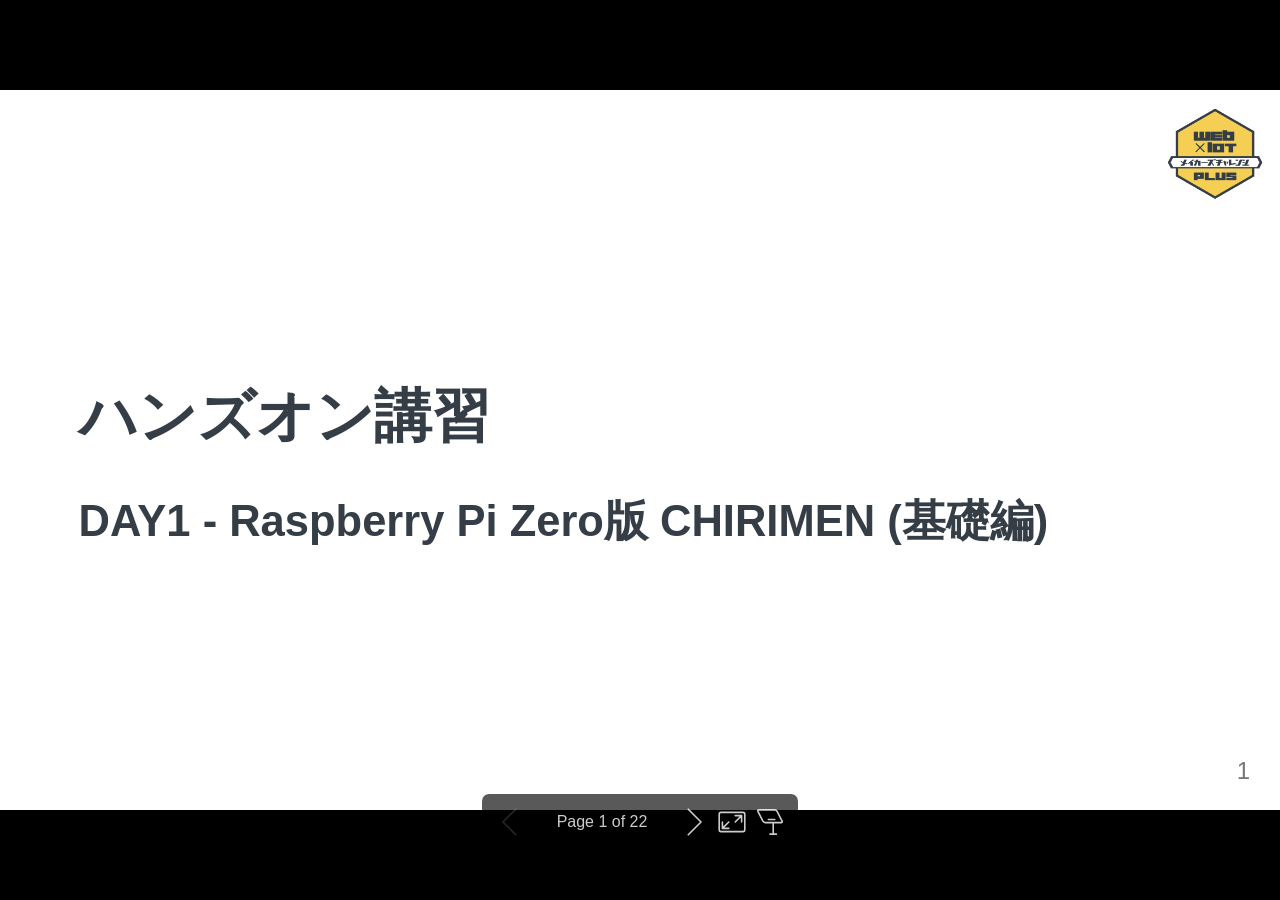
==== commit 48f6a025: "deploy: 41b1cab3b23dd9baeb56c7b50c5a45325db5c1cb" ====
--- a/index.html
+++ b/index.html
@@ -8,11 +8,11 @@
  * @size 16:9 1280px 720px
  * @size 4:3 960px 720px
  */div#\:\$p > svg > foreignObject > section [data-theme=light],div#\:\$p > svg > foreignObject > section{color-scheme:light}div#\:\$p > svg > foreignObject > section [data-theme=dark],div#\:\$p > svg > foreignObject > section:where(.invert){color-scheme:dark}div#\:\$p > svg > foreignObject > section{-ms-text-size-adjust:100%;-webkit-text-size-adjust:100%;background-color:var(--bgColor-default);color:var(--fgColor-default);font-family:-apple-system,BlinkMacSystemFont,Segoe UI,Noto Sans,Helvetica,Arial,sans-serif,Apple Color Emoji,Segoe UI Emoji;font-size:16px;line-height:1.5;margin:0;word-wrap:break-word}div#\:\$p > svg > foreignObject > section{--marpit-root-font-size:16px}div#\:\$p > svg > foreignObject > section :is(h1, marp-h1):hover .anchor .octicon-link:before,div#\:\$p > svg > foreignObject > section :is(h2, marp-h2):hover .anchor .octicon-link:before,div#\:\$p > svg > foreignObject > section :is(h3, marp-h3):hover .anchor .octicon-link:before,div#\:\$p > svg > foreignObject > section :is(h4, marp-h4):hover .anchor .octicon-link:before,div#\:\$p > svg > foreignObject > section :is(h5, marp-h5):hover .anchor .octicon-link:before,div#\:\$p > svg > foreignObject > section :is(h6, marp-h6):hover .anchor .octicon-link:before{background-color:currentColor;content:" ";display:inline-block;height:16px;-webkit-mask-image:url('data:image/svg+xml;charset=utf-8,<svg xmlns="http://www.w3.org/2000/svg" aria-hidden="true" viewBox="0 0 16 16"><path fill-rule="evenodd" d="M7.775 3.275a.75.75 0 0 0 1.06 1.06l1.25-1.25a2 2 0 1 1 2.83 2.83l-2.5 2.5a2 2 0 0 1-2.83 0 .75.75 0 0 0-1.06 1.06 3.5 3.5 0 0 0 4.95 0l2.5-2.5a3.5 3.5 0 0 0-4.95-4.95zm-4.69 9.64a2 2 0 0 1 0-2.83l2.5-2.5a2 2 0 0 1 2.83 0 .75.75 0 0 0 1.06-1.06 3.5 3.5 0 0 0-4.95 0l-2.5 2.5a3.5 3.5 0 0 0 4.95 4.95l1.25-1.25a.75.75 0 0 0-1.06-1.06l-1.25 1.25a2 2 0 0 1-2.83 0"/></svg>');mask-image:url('data:image/svg+xml;charset=utf-8,<svg xmlns="http://www.w3.org/2000/svg" aria-hidden="true" viewBox="0 0 16 16"><path fill-rule="evenodd" d="M7.775 3.275a.75.75 0 0 0 1.06 1.06l1.25-1.25a2 2 0 1 1 2.83 2.83l-2.5 2.5a2 2 0 0 1-2.83 0 .75.75 0 0 0-1.06 1.06 3.5 3.5 0 0 0 4.95 0l2.5-2.5a3.5 3.5 0 0 0-4.95-4.95zm-4.69 9.64a2 2 0 0 1 0-2.83l2.5-2.5a2 2 0 0 1 2.83 0 .75.75 0 0 0 1.06-1.06 3.5 3.5 0 0 0-4.95 0l-2.5 2.5a3.5 3.5 0 0 0 4.95 4.95l1.25-1.25a.75.75 0 0 0-1.06-1.06l-1.25 1.25a2 2 0 0 1-2.83 0"/></svg>');width:16px}div#\:\$p > svg > foreignObject > section details,div#\:\$p > svg > foreignObject > section figcaption,div#\:\$p > svg > foreignObject > section figure{display:block}div#\:\$p > svg > foreignObject > section summary{display:list-item}div#\:\$p > svg > foreignObject > section [hidden]{display:none!important}div#\:\$p > svg > foreignObject > section a{background-color:transparent;color:var(--fgColor-accent);text-decoration:none}div#\:\$p > svg > foreignObject > section abbr[title]{border-bottom:none;-webkit-text-decoration:underline dotted;text-decoration:underline dotted}div#\:\$p > svg > foreignObject > section b,div#\:\$p > svg > foreignObject > section strong{font-weight:var(--base-text-weight-semibold, 600)}div#\:\$p > svg > foreignObject > section dfn{font-style:italic}div#\:\$p > svg > foreignObject > section :is(h1, marp-h1){border-bottom:1px solid var(--borderColor-muted);font-size:2em;font-weight:var(--base-text-weight-semibold, 600);margin:.67em 0;padding-bottom:.3em}div#\:\$p > svg > foreignObject > section mark{background-color:var(--bgColor-attention-muted);color:var(--fgColor-default)}div#\:\$p > svg > foreignObject > section small{font-size:90%}div#\:\$p > svg > foreignObject > section sub,div#\:\$p > svg > foreignObject > section sup{font-size:75%;line-height:0;position:relative;vertical-align:baseline}div#\:\$p > svg > foreignObject > section sub{bottom:-.25em}div#\:\$p > svg > foreignObject > section sup{top:-.5em}div#\:\$p > svg > foreignObject > section img{border-style:none;box-sizing:content-box;max-width:100%}div#\:\$p > svg > foreignObject > section code,div#\:\$p > svg > foreignObject > section kbd,div#\:\$p > svg > foreignObject > section :is(pre, marp-pre),div#\:\$p > svg > foreignObject > section samp{font-family:monospace;font-size:1em}div#\:\$p > svg > foreignObject > section figure{margin:1em var(--base-size-40)}div#\:\$p > svg > foreignObject > section hr{background:transparent;background-color:var(--borderColor-default);border:0;box-sizing:content-box;height:.25em;margin:var(--base-size-24) 0;overflow:hidden;padding:0}div#\:\$p > svg > foreignObject > section input{font:inherit;font-family:inherit;font-size:inherit;line-height:inherit;margin:0;overflow:visible}div#\:\$p > svg > foreignObject > section [type=button],div#\:\$p > svg > foreignObject > section [type=reset],div#\:\$p > svg > foreignObject > section [type=submit]{-webkit-appearance:button;-moz-appearance:button;appearance:button}div#\:\$p > svg > foreignObject > section [type=checkbox],div#\:\$p > svg > foreignObject > section [type=radio]{box-sizing:border-box;padding:0}div#\:\$p > svg > foreignObject > section [type=number]::-webkit-inner-spin-button,div#\:\$p > svg > foreignObject > section [type=number]::-webkit-outer-spin-button{height:auto}div#\:\$p > svg > foreignObject > section [type=search]::-webkit-search-cancel-button,div#\:\$p > svg > foreignObject > section [type=search]::-webkit-search-decoration{-webkit-appearance:none;appearance:none}div#\:\$p > svg > foreignObject > section ::-webkit-input-placeholder{color:inherit;opacity:.54}div#\:\$p > svg > foreignObject > section ::-webkit-file-upload-button{-webkit-appearance:button;appearance:button;font:inherit}div#\:\$p > svg > foreignObject > section a:hover{text-decoration:underline}div#\:\$p > svg > foreignObject > section ::-moz-placeholder{color:var(--fgColor-muted);opacity:1}div#\:\$p > svg > foreignObject > section ::placeholder{color:var(--fgColor-muted);opacity:1}div#\:\$p > svg > foreignObject > section hr:after,div#\:\$p > svg > foreignObject > section hr:before{content:"";display:table}div#\:\$p > svg > foreignObject > section hr:after{clear:both}div#\:\$p > svg > foreignObject > section table{border-collapse:collapse;border-spacing:0;display:block;font-variant:tabular-nums;max-width:100%;overflow:auto;width:-moz-max-content;width:max-content}div#\:\$p > svg > foreignObject > section td,div#\:\$p > svg > foreignObject > section th{padding:0}div#\:\$p > svg > foreignObject > section details summary{cursor:pointer}div#\:\$p > svg > foreignObject > section [role=button]:focus,div#\:\$p > svg > foreignObject > section a:focus,div#\:\$p > svg > foreignObject > section input[type=checkbox]:focus,div#\:\$p > svg > foreignObject > section input[type=radio]:focus{box-shadow:none;outline:2px solid var(--focus-outlineColor);outline-offset:-2px}div#\:\$p > svg > foreignObject > section [role=button]:focus:not(:focus-visible),div#\:\$p > svg > foreignObject > section a:focus:not(:focus-visible),div#\:\$p > svg > foreignObject > section input[type=checkbox]:focus:not(:focus-visible),div#\:\$p > svg > foreignObject > section input[type=radio]:focus:not(:focus-visible){outline:1px solid transparent}div#\:\$p > svg > foreignObject > section [role=button]:focus-visible,div#\:\$p > svg > foreignObject > section a:focus-visible,div#\:\$p > svg > foreignObject > section input[type=checkbox]:focus-visible,div#\:\$p > svg > foreignObject > section input[type=radio]:focus-visible{box-shadow:none;outline:2px solid var(--focus-outlineColor);outline-offset:-2px}div#\:\$p > svg > foreignObject > section a:not([class]):focus,div#\:\$p > svg > foreignObject > section a:not([class]):focus-visible,div#\:\$p > svg > foreignObject > section input[type=checkbox]:focus,div#\:\$p > svg > foreignObject > section input[type=checkbox]:focus-visible,div#\:\$p > svg > foreignObject > section input[type=radio]:focus,div#\:\$p > svg > foreignObject > section input[type=radio]:focus-visible{outline-offset:0}div#\:\$p > svg > foreignObject > section kbd{background-color:var(--bgColor-muted);border-bottom-color:var(--borderColor-neutral-muted);border:1px solid var(--borderColor-neutral-muted);border-radius:6px;box-shadow:inset 0 -1px 0 var(--borderColor-neutral-muted);color:var(--fgColor-default);display:inline-block;font:11px var(--fontStack-monospace, ui-monospace, SFMono-Regular, SF Mono, Menlo, Consolas, Liberation Mono, monospace);line-height:10px;padding:var(--base-size-4);vertical-align:middle}div#\:\$p > svg > foreignObject > section :is(h1, marp-h1),div#\:\$p > svg > foreignObject > section :is(h2, marp-h2),div#\:\$p > svg > foreignObject > section :is(h3, marp-h3),div#\:\$p > svg > foreignObject > section :is(h4, marp-h4),div#\:\$p > svg > foreignObject > section :is(h5, marp-h5),div#\:\$p > svg > foreignObject > section :is(h6, marp-h6){font-weight:var(--base-text-weight-semibold, 600);line-height:1.25;margin-bottom:var(--base-size-16);margin-top:var(--base-size-24)}div#\:\$p > svg > foreignObject > section :is(h2, marp-h2){border-bottom:1px solid var(--borderColor-muted);font-size:1.5em;padding-bottom:.3em}div#\:\$p > svg > foreignObject > section :is(h2, marp-h2),div#\:\$p > svg > foreignObject > section :is(h3, marp-h3){font-weight:var(--base-text-weight-semibold, 600)}div#\:\$p > svg > foreignObject > section :is(h3, marp-h3){font-size:1.25em}div#\:\$p > svg > foreignObject > section :is(h4, marp-h4){font-size:1em}div#\:\$p > svg > foreignObject > section :is(h4, marp-h4),div#\:\$p > svg > foreignObject > section :is(h5, marp-h5){font-weight:var(--base-text-weight-semibold, 600)}div#\:\$p > svg > foreignObject > section :is(h5, marp-h5){font-size:.875em}div#\:\$p > svg > foreignObject > section :is(h6, marp-h6){color:var(--fgColor-muted);font-size:.85em;font-weight:var(--base-text-weight-semibold, 600)}div#\:\$p > svg > foreignObject > section p{margin-bottom:10px;margin-top:0}div#\:\$p > svg > foreignObject > section blockquote{border-left:.25em solid var(--borderColor-default);color:var(--fgColor-muted);margin:0;padding:0 1em}div#\:\$p > svg > foreignObject > section ol,div#\:\$p > svg > foreignObject > section ul{margin-bottom:0;margin-top:0;padding-left:2em}div#\:\$p > svg > foreignObject > section ol ol,div#\:\$p > svg > foreignObject > section ul ol{list-style-type:lower-roman}div#\:\$p > svg > foreignObject > section ol ol ol,div#\:\$p > svg > foreignObject > section ol ul ol,div#\:\$p > svg > foreignObject > section ul ol ol,div#\:\$p > svg > foreignObject > section ul ul ol{list-style-type:lower-alpha}div#\:\$p > svg > foreignObject > section dd{margin-left:0}div#\:\$p > svg > foreignObject > section code,div#\:\$p > svg > foreignObject > section :is(pre, marp-pre),div#\:\$p > svg > foreignObject > section samp,div#\:\$p > svg > foreignObject > section tt{font-family:var(--fontStack-monospace, ui-monospace, SFMono-Regular, SF Mono, Menlo, Consolas, Liberation Mono, monospace);font-size:12px}div#\:\$p > svg > foreignObject > section :is(pre, marp-pre){margin-bottom:0;margin-top:0;word-wrap:normal}div#\:\$p > svg > foreignObject > section .octicon{display:inline-block;fill:currentColor;overflow:visible!important;vertical-align:text-bottom}div#\:\$p > svg > foreignObject > section input::-webkit-inner-spin-button,div#\:\$p > svg > foreignObject > section input::-webkit-outer-spin-button{-webkit-appearance:none;appearance:none;margin:0}div#\:\$p > svg > foreignObject > section .mr-2{margin-right:var(--base-size-8, 8px)!important}div#\:\$p > svg > foreignObject > section:after,div#\:\$p > svg > foreignObject > section:before{display:table}div#\:\$p > svg > foreignObject > section:after{clear:both}div#\:\$p > svg > foreignObject > section>:first-child{margin-top:0!important}div#\:\$p > svg > foreignObject > section>:last-child{margin-bottom:0!important}div#\:\$p > svg > foreignObject > section a:not([href]){color:inherit;text-decoration:none}div#\:\$p > svg > foreignObject > section .absent{color:var(--fgColor-danger)}div#\:\$p > svg > foreignObject > section .anchor{float:left;line-height:1;margin-left:-20px;padding-right:var(--base-size-4)}div#\:\$p > svg > foreignObject > section .anchor:focus{outline:none}div#\:\$p > svg > foreignObject > section blockquote,div#\:\$p > svg > foreignObject > section details,div#\:\$p > svg > foreignObject > section dl,div#\:\$p > svg > foreignObject > section ol,div#\:\$p > svg > foreignObject > section p,div#\:\$p > svg > foreignObject > section :is(pre, marp-pre),div#\:\$p > svg > foreignObject > section table,div#\:\$p > svg > foreignObject > section ul{margin-bottom:var(--base-size-16);margin-top:0}div#\:\$p > svg > foreignObject > section blockquote>:first-child{margin-top:0}div#\:\$p > svg > foreignObject > section blockquote>:last-child{margin-bottom:0}div#\:\$p > svg > foreignObject > section :is(h1, marp-h1) .octicon-link,div#\:\$p > svg > foreignObject > section :is(h2, marp-h2) .octicon-link,div#\:\$p > svg > foreignObject > section :is(h3, marp-h3) .octicon-link,div#\:\$p > svg > foreignObject > section :is(h4, marp-h4) .octicon-link,div#\:\$p > svg > foreignObject > section :is(h5, marp-h5) .octicon-link,div#\:\$p > svg > foreignObject > section :is(h6, marp-h6) .octicon-link{color:var(--fgColor-default);vertical-align:middle;visibility:hidden}div#\:\$p > svg > foreignObject > section :is(h1, marp-h1):hover .anchor,div#\:\$p > svg > foreignObject > section :is(h2, marp-h2):hover .anchor,div#\:\$p > svg > foreignObject > section :is(h3, marp-h3):hover .anchor,div#\:\$p > svg > foreignObject > section :is(h4, marp-h4):hover .anchor,div#\:\$p > svg > foreignObject > section :is(h5, marp-h5):hover .anchor,div#\:\$p > svg > foreignObject > section :is(h6, marp-h6):hover .anchor{text-decoration:none}div#\:\$p > svg > foreignObject > section :is(h1, marp-h1):hover .anchor .octicon-link,div#\:\$p > svg > foreignObject > section :is(h2, marp-h2):hover .anchor .octicon-link,div#\:\$p > svg > foreignObject > section :is(h3, marp-h3):hover .anchor .octicon-link,div#\:\$p > svg > foreignObject > section :is(h4, marp-h4):hover .anchor .octicon-link,div#\:\$p > svg > foreignObject > section :is(h5, marp-h5):hover .anchor .octicon-link,div#\:\$p > svg > foreignObject > section :is(h6, marp-h6):hover .anchor .octicon-link{visibility:visible}div#\:\$p > svg > foreignObject > section :is(h1, marp-h1) code,div#\:\$p > svg > foreignObject > section :is(h1, marp-h1) tt,div#\:\$p > svg > foreignObject > section :is(h2, marp-h2) code,div#\:\$p > svg > foreignObject > section :is(h2, marp-h2) tt,div#\:\$p > svg > foreignObject > section :is(h3, marp-h3) code,div#\:\$p > svg > foreignObject > section :is(h3, marp-h3) tt,div#\:\$p > svg > foreignObject > section :is(h4, marp-h4) code,div#\:\$p > svg > foreignObject > section :is(h4, marp-h4) tt,div#\:\$p > svg > foreignObject > section :is(h5, marp-h5) code,div#\:\$p > svg > foreignObject > section :is(h5, marp-h5) tt,div#\:\$p > svg > foreignObject > section :is(h6, marp-h6) code,div#\:\$p > svg > foreignObject > section :is(h6, marp-h6) tt{font-size:inherit;padding:0 .2em}div#\:\$p > svg > foreignObject > section summary :is(h1, marp-h1),div#\:\$p > svg > foreignObject > section summary :is(h2, marp-h2),div#\:\$p > svg > foreignObject > section summary :is(h3, marp-h3),div#\:\$p > svg > foreignObject > section summary :is(h4, marp-h4),div#\:\$p > svg > foreignObject > section summary :is(h5, marp-h5),div#\:\$p > svg > foreignObject > section summary :is(h6, marp-h6){display:inline-block}div#\:\$p > svg > foreignObject > section summary :is(h1, marp-h1) .anchor,div#\:\$p > svg > foreignObject > section summary :is(h2, marp-h2) .anchor,div#\:\$p > svg > foreignObject > section summary :is(h3, marp-h3) .anchor,div#\:\$p > svg > foreignObject > section summary :is(h4, marp-h4) .anchor,div#\:\$p > svg > foreignObject > section summary :is(h5, marp-h5) .anchor,div#\:\$p > svg > foreignObject > section summary :is(h6, marp-h6) .anchor{margin-left:-40px}div#\:\$p > svg > foreignObject > section summary :is(h1, marp-h1),div#\:\$p > svg > foreignObject > section summary :is(h2, marp-h2){border-bottom:0;padding-bottom:0}div#\:\$p > svg > foreignObject > section ol.no-list,div#\:\$p > svg > foreignObject > section ul.no-list{list-style-type:none;padding:0}div#\:\$p > svg > foreignObject > section ol[type="a s"]{list-style-type:lower-alpha}div#\:\$p > svg > foreignObject > section ol[type="A s"]{list-style-type:upper-alpha}div#\:\$p > svg > foreignObject > section ol[type="i s"]{list-style-type:lower-roman}div#\:\$p > svg > foreignObject > section ol[type="I s"]{list-style-type:upper-roman}div#\:\$p > svg > foreignObject > section div>ol:not([type]),div#\:\$p > svg > foreignObject > section ol[type="1"]{list-style-type:decimal}div#\:\$p > svg > foreignObject > section ol ol,div#\:\$p > svg > foreignObject > section ol ul,div#\:\$p > svg > foreignObject > section ul ol,div#\:\$p > svg > foreignObject > section ul ul{margin-bottom:0;margin-top:0}div#\:\$p > svg > foreignObject > section li>p{margin-top:var(--base-size-16)}div#\:\$p > svg > foreignObject > section li+li{margin-top:.25em}div#\:\$p > svg > foreignObject > section dl{padding:0}div#\:\$p > svg > foreignObject > section dl dt{font-size:1em;font-style:italic;font-weight:var(--base-text-weight-semibold, 600);margin-top:var(--base-size-16);padding:0}div#\:\$p > svg > foreignObject > section dl dd{margin-bottom:var(--base-size-16);padding:0 var(--base-size-16)}div#\:\$p > svg > foreignObject > section table th{font-weight:var(--base-text-weight-semibold, 600)}div#\:\$p > svg > foreignObject > section table td,div#\:\$p > svg > foreignObject > section table th{border:1px solid var(--borderColor-default);padding:6px 13px}div#\:\$p > svg > foreignObject > section table td>:last-child{margin-bottom:0}div#\:\$p > svg > foreignObject > section table tr{background-color:var(--bgColor-default);border-top:1px solid var(--borderColor-muted)}div#\:\$p > svg > foreignObject > section table tr:nth-child(2n){background-color:var(--bgColor-muted)}div#\:\$p > svg > foreignObject > section table img{background-color:transparent}div#\:\$p > svg > foreignObject > section img[align=right]{padding-left:20px}div#\:\$p > svg > foreignObject > section img[align=left]{padding-right:20px}div#\:\$p > svg > foreignObject > section .emoji{background-color:transparent;max-width:none;vertical-align:text-top}div#\:\$p > svg > foreignObject > section :is(span, marp-span).frame,div#\:\$p > svg > foreignObject > section :is(span, marp-span).frame>:is(span, marp-span){display:block;overflow:hidden}div#\:\$p > svg > foreignObject > section :is(span, marp-span).frame>:is(span, marp-span){border:1px solid var(--borderColor-default);float:left;margin:13px 0 0;padding:7px;width:auto}div#\:\$p > svg > foreignObject > section :is(span, marp-span).frame :is(span, marp-span) img{display:block;float:left}div#\:\$p > svg > foreignObject > section :is(span, marp-span).frame :is(span, marp-span) :is(span, marp-span){clear:both;color:var(--fgColor-default);display:block;padding:5px 0 0}div#\:\$p > svg > foreignObject > section :is(span, marp-span).align-center{clear:both;display:block;overflow:hidden}div#\:\$p > svg > foreignObject > section :is(span, marp-span).align-center>:is(span, marp-span){display:block;margin:13px auto 0;overflow:hidden;text-align:center}div#\:\$p > svg > foreignObject > section :is(span, marp-span).align-center :is(span, marp-span) img{margin:0 auto;text-align:center}div#\:\$p > svg > foreignObject > section :is(span, marp-span).align-right{clear:both;display:block;overflow:hidden}div#\:\$p > svg > foreignObject > section :is(span, marp-span).align-right>:is(span, marp-span){display:block;margin:13px 0 0;overflow:hidden;text-align:right}div#\:\$p > svg > foreignObject > section :is(span, marp-span).align-right :is(span, marp-span) img{margin:0;text-align:right}div#\:\$p > svg > foreignObject > section :is(span, marp-span).float-left{display:block;float:left;margin-right:13px;overflow:hidden}div#\:\$p > svg > foreignObject > section :is(span, marp-span).float-left :is(span, marp-span){margin:13px 0 0}div#\:\$p > svg > foreignObject > section :is(span, marp-span).float-right{display:block;float:right;margin-left:13px;overflow:hidden}div#\:\$p > svg > foreignObject > section :is(span, marp-span).float-right>:is(span, marp-span){display:block;margin:13px auto 0;overflow:hidden;text-align:right}div#\:\$p > svg > foreignObject > section code,div#\:\$p > svg > foreignObject > section tt{background-color:var(--bgColor-neutral-muted);border-radius:6px;font-size:85%;margin:0;padding:.2em .4em;white-space:break-spaces}div#\:\$p > svg > foreignObject > section code br,div#\:\$p > svg > foreignObject > section tt br{display:none}div#\:\$p > svg > foreignObject > section del code{text-decoration:inherit}div#\:\$p > svg > foreignObject > section samp{font-size:85%}div#\:\$p > svg > foreignObject > section :is(pre, marp-pre) code{font-size:100%}div#\:\$p > svg > foreignObject > section :is(pre, marp-pre)>code{background:transparent;border:0;margin:0;padding:0;white-space:pre;word-break:normal}div#\:\$p > svg > foreignObject > section .highlight{margin-bottom:var(--base-size-16)}div#\:\$p > svg > foreignObject > section .highlight :is(pre, marp-pre){margin-bottom:0;word-break:normal}div#\:\$p > svg > foreignObject > section :is(pre, marp-pre){background-color:var(--bgColor-muted);border-radius:6px;color:var(--fgColor-default);font-size:85%;line-height:1.45;overflow:auto;padding:var(--base-size-16)}div#\:\$p > svg > foreignObject > section :is(pre, marp-pre) code,div#\:\$p > svg > foreignObject > section :is(pre, marp-pre) tt{display:inline;line-height:inherit;margin:0;max-width:auto;overflow:visible;padding:0;word-wrap:normal;background-color:transparent;border:0}div#\:\$p > svg > foreignObject > section .csv-data td,div#\:\$p > svg > foreignObject > section .csv-data th{font-size:12px;line-height:1;overflow:hidden;padding:5px;text-align:left;white-space:nowrap}div#\:\$p > svg > foreignObject > section .csv-data .blob-num{background:var(--bgColor-default);border:0;padding:10px var(--base-size-8) 9px;text-align:right}div#\:\$p > svg > foreignObject > section .csv-data tr{border-top:0}div#\:\$p > svg > foreignObject > section .csv-data th{background:var(--bgColor-muted);border-top:0;font-weight:var(--base-text-weight-semibold, 600)}div#\:\$p > svg > foreignObject > section [data-footnote-ref]:before{content:"["}div#\:\$p > svg > foreignObject > section [data-footnote-ref]:after{content:"]"}div#\:\$p > svg > foreignObject > section .footnotes{border-top:1px solid var(--borderColor-default);color:var(--fgColor-muted);font-size:12px}div#\:\$p > svg > foreignObject > section div#\:\$p > svg > foreignObject > section section.footnotes{--marpit-root-font-size:12px}div#\:\$p > svg > foreignObject > section .footnotes ol,div#\:\$p > svg > foreignObject > section .footnotes ol ul{padding-left:var(--base-size-16)}div#\:\$p > svg > foreignObject > section .footnotes ol ul{display:inline-block;margin-top:var(--base-size-16)}div#\:\$p > svg > foreignObject > section .footnotes li{position:relative}div#\:\$p > svg > foreignObject > section .footnotes li:target:before{border:2px solid var(--borderColor-accent-emphasis);border-radius:6px;bottom:calc(var(--base-size-8)*-1);content:"";left:calc(var(--base-size-24)*-1);pointer-events:none;position:absolute;right:calc(var(--base-size-8)*-1);top:calc(var(--base-size-8)*-1)}div#\:\$p > svg > foreignObject > section .footnotes li:target{color:var(--fgColor-default)}div#\:\$p > svg > foreignObject > section .footnotes .data-footnote-backref g-emoji{font-family:monospace}div#\:\$p > svg > foreignObject > section body:has(:modal){padding-right:var(--dialog-scrollgutter)!important}div#\:\$p > svg > foreignObject > section .pl-c{color:var(--color-prettylights-syntax-comment)}div#\:\$p > svg > foreignObject > section .pl-c1,div#\:\$p > svg > foreignObject > section .pl-s .pl-v{color:var(--color-prettylights-syntax-constant)}div#\:\$p > svg > foreignObject > section .pl-e,div#\:\$p > svg > foreignObject > section .pl-en{color:var(--color-prettylights-syntax-entity)}div#\:\$p > svg > foreignObject > section .pl-s .pl-s1,div#\:\$p > svg > foreignObject > section .pl-smi{color:var(--color-prettylights-syntax-storage-modifier-import)}div#\:\$p > svg > foreignObject > section .pl-ent{color:var(--color-prettylights-syntax-entity-tag)}div#\:\$p > svg > foreignObject > section .pl-k{color:var(--color-prettylights-syntax-keyword)}div#\:\$p > svg > foreignObject > section .pl-pds,div#\:\$p > svg > foreignObject > section .pl-s,div#\:\$p > svg > foreignObject > section .pl-s .pl-pse .pl-s1,div#\:\$p > svg > foreignObject > section .pl-sr,div#\:\$p > svg > foreignObject > section .pl-sr .pl-cce,div#\:\$p > svg > foreignObject > section .pl-sr .pl-sra,div#\:\$p > svg > foreignObject > section .pl-sr .pl-sre{color:var(--color-prettylights-syntax-string)}div#\:\$p > svg > foreignObject > section .pl-smw,div#\:\$p > svg > foreignObject > section .pl-v{color:var(--color-prettylights-syntax-variable)}div#\:\$p > svg > foreignObject > section .pl-bu{color:var(--color-prettylights-syntax-brackethighlighter-unmatched)}div#\:\$p > svg > foreignObject > section .pl-ii{background-color:var(--color-prettylights-syntax-invalid-illegal-bg);color:var(--color-prettylights-syntax-invalid-illegal-text)}div#\:\$p > svg > foreignObject > section .pl-c2{background-color:var(--color-prettylights-syntax-carriage-return-bg);color:var(--color-prettylights-syntax-carriage-return-text)}div#\:\$p > svg > foreignObject > section .pl-sr .pl-cce{color:var(--color-prettylights-syntax-string-regexp);font-weight:700}div#\:\$p > svg > foreignObject > section .pl-ml{color:var(--color-prettylights-syntax-markup-list)}div#\:\$p > svg > foreignObject > section .pl-mh,div#\:\$p > svg > foreignObject > section .pl-mh .pl-en,div#\:\$p > svg > foreignObject > section .pl-ms{color:var(--color-prettylights-syntax-markup-heading);font-weight:700}div#\:\$p > svg > foreignObject > section .pl-mi{color:var(--color-prettylights-syntax-markup-italic);font-style:italic}div#\:\$p > svg > foreignObject > section .pl-mb{color:var(--color-prettylights-syntax-markup-bold);font-weight:700}div#\:\$p > svg > foreignObject > section .pl-md{background-color:var(--color-prettylights-syntax-markup-deleted-bg);color:var(--color-prettylights-syntax-markup-deleted-text)}div#\:\$p > svg > foreignObject > section .pl-mi1{background-color:var(--color-prettylights-syntax-markup-inserted-bg);color:var(--color-prettylights-syntax-markup-inserted-text)}div#\:\$p > svg > foreignObject > section .pl-mc{background-color:var(--color-prettylights-syntax-markup-changed-bg);color:var(--color-prettylights-syntax-markup-changed-text)}div#\:\$p > svg > foreignObject > section .pl-mi2{background-color:var(--color-prettylights-syntax-markup-ignored-bg);color:var(--color-prettylights-syntax-markup-ignored-text)}div#\:\$p > svg > foreignObject > section .pl-mdr{color:var(--color-prettylights-syntax-meta-diff-range);font-weight:700}div#\:\$p > svg > foreignObject > section .pl-ba{color:var(--color-prettylights-syntax-brackethighlighter-angle)}div#\:\$p > svg > foreignObject > section .pl-sg{color:var(--color-prettylights-syntax-sublimelinter-gutter-mark)}div#\:\$p > svg > foreignObject > section .pl-corl{color:var(--color-prettylights-syntax-constant-other-reference-link);text-decoration:underline}div#\:\$p > svg > foreignObject > section [role=button]:focus:not(:focus-visible),div#\:\$p > svg > foreignObject > section [role=tabpanel][tabindex="0"]:focus:not(:focus-visible),div#\:\$p > svg > foreignObject > section a:focus:not(:focus-visible),div#\:\$p > svg > foreignObject > section button:focus:not(:focus-visible),div#\:\$p > svg > foreignObject > section summary:focus:not(:focus-visible){box-shadow:none;outline:none}div#\:\$p > svg > foreignObject > section [tabindex="0"]:focus:not(:focus-visible),div#\:\$p > svg > foreignObject > section details-dialog:focus:not(:focus-visible){outline:none}div#\:\$p > svg > foreignObject > section g-emoji{display:inline-block;font-family:Apple Color Emoji,Segoe UI Emoji,Segoe UI Symbol;font-size:1em;font-style:normal!important;font-weight:var(--base-text-weight-normal, 400);line-height:1;min-width:1ch;vertical-align:-.075em}div#\:\$p > svg > foreignObject > section g-emoji img{height:1em;width:1em}div#\:\$p > svg > foreignObject > section .task-list-item{list-style-type:none}div#\:\$p > svg > foreignObject > section .task-list-item label{font-weight:var(--base-text-weight-normal, 400)}div#\:\$p > svg > foreignObject > section .task-list-item.enabled label{cursor:pointer}div#\:\$p > svg > foreignObject > section .task-list-item+.task-list-item{margin-top:var(--base-size-4)}div#\:\$p > svg > foreignObject > section .task-list-item .handle{display:none}div#\:\$p > svg > foreignObject > section .task-list-item-checkbox{margin:0 .2em .25em -1.4em;vertical-align:middle}div#\:\$p > svg > foreignObject > section ul:dir(rtl) .task-list-item-checkbox{margin:0 -1.6em .25em .2em}div#\:\$p > svg > foreignObject > section ol:dir(rtl) .task-list-item-checkbox{margin:0 -1.6em .25em .2em}div#\:\$p > svg > foreignObject > section .contains-task-list:focus-within .task-list-item-convert-container,div#\:\$p > svg > foreignObject > section .contains-task-list:hover .task-list-item-convert-container{display:block;height:24px;overflow:visible;width:auto;clip:auto}div#\:\$p > svg > foreignObject > section ::-webkit-calendar-picker-indicator{filter:invert(50%)}div#\:\$p > svg > foreignObject > section .markdown-alert{border-left:.25em solid var(--borderColor-default);color:inherit;margin-bottom:var(--base-size-16);padding:var(--base-size-8) var(--base-size-16)}div#\:\$p > svg > foreignObject > section .markdown-alert>:first-child{margin-top:0}div#\:\$p > svg > foreignObject > section .markdown-alert>:last-child{margin-bottom:0}div#\:\$p > svg > foreignObject > section .markdown-alert .markdown-alert-title{align-items:center;display:flex;font-weight:var(--base-text-weight-medium, 500);line-height:1}div#\:\$p > svg > foreignObject > section .markdown-alert.markdown-alert-note{border-left-color:var(--borderColor-accent-emphasis)}div#\:\$p > svg > foreignObject > section .markdown-alert.markdown-alert-note .markdown-alert-title{color:var(--fgColor-accent)}div#\:\$p > svg > foreignObject > section .markdown-alert.markdown-alert-important{border-left-color:var(--borderColor-done-emphasis)}div#\:\$p > svg > foreignObject > section .markdown-alert.markdown-alert-important .markdown-alert-title{color:var(--fgColor-done)}div#\:\$p > svg > foreignObject > section .markdown-alert.markdown-alert-warning{border-left-color:var(--borderColor-attention-emphasis)}div#\:\$p > svg > foreignObject > section .markdown-alert.markdown-alert-warning .markdown-alert-title{color:var(--fgColor-attention)}div#\:\$p > svg > foreignObject > section .markdown-alert.markdown-alert-tip{border-left-color:var(--borderColor-success-emphasis)}div#\:\$p > svg > foreignObject > section .markdown-alert.markdown-alert-tip .markdown-alert-title{color:var(--fgColor-success)}div#\:\$p > svg > foreignObject > section .markdown-alert.markdown-alert-caution{border-left-color:var(--borderColor-danger-emphasis)}div#\:\$p > svg > foreignObject > section .markdown-alert.markdown-alert-caution .markdown-alert-title{color:var(--fgColor-danger)}div#\:\$p > svg > foreignObject > section>:first-child>.heading-element:first-child{margin-top:0!important}div#\:\$p > svg > foreignObject > section .highlight :is(pre, marp-pre):has(+.zeroclipboard-container){min-height:52px}div#\:\$p > svg > foreignObject > section :is(h1, marp-h1){color:var(--h1-color);font-size:1.6em}div#\:\$p > svg > foreignObject > section :is(h1, marp-h1),div#\:\$p > svg > foreignObject > section :is(h2, marp-h2){border-bottom:none}div#\:\$p > svg > foreignObject > section :is(h2, marp-h2){font-size:1.3em}div#\:\$p > svg > foreignObject > section :is(h3, marp-h3){font-size:1.1em}div#\:\$p > svg > foreignObject > section :is(h4, marp-h4){font-size:1.05em}div#\:\$p > svg > foreignObject > section :is(h5, marp-h5){font-size:1em}div#\:\$p > svg > foreignObject > section :is(h6, marp-h6){font-size:.9em}div#\:\$p > svg > foreignObject > section :is(h1, marp-h1) strong,div#\:\$p > svg > foreignObject > section :is(h2, marp-h2) strong,div#\:\$p > svg > foreignObject > section :is(h3, marp-h3) strong,div#\:\$p > svg > foreignObject > section :is(h4, marp-h4) strong,div#\:\$p > svg > foreignObject > section :is(h5, marp-h5) strong,div#\:\$p > svg > foreignObject > section :is(h6, marp-h6) strong{color:var(--heading-strong-color);font-weight:inherit}div#\:\$p > svg > foreignObject > section :is(h1, marp-h1)::part(auto-scaling),div#\:\$p > svg > foreignObject > section :is(h2, marp-h2)::part(auto-scaling),div#\:\$p > svg > foreignObject > section :is(h3, marp-h3)::part(auto-scaling),div#\:\$p > svg > foreignObject > section :is(h4, marp-h4)::part(auto-scaling),div#\:\$p > svg > foreignObject > section :is(h5, marp-h5)::part(auto-scaling),div#\:\$p > svg > foreignObject > section :is(h6, marp-h6)::part(auto-scaling){max-height:563px}div#\:\$p > svg > foreignObject > section hr{height:0;padding-top:.25em}div#\:\$p > svg > foreignObject > section img{background-color:transparent}div#\:\$p > svg > foreignObject > section :is(pre, marp-pre){border:1px solid var(--borderColor-default);line-height:1.15;overflow:visible}div#\:\$p > svg > foreignObject > section :is(pre, marp-pre)::part(auto-scaling){max-height:529px}div#\:\$p > svg > foreignObject > section :is(pre, marp-pre) :where(.hljs){color:var(--color-prettylights-syntax-storage-modifier-import)}div#\:\$p > svg > foreignObject > section :is(pre, marp-pre) :where(.hljs-doctag),div#\:\$p > svg > foreignObject > section :is(pre, marp-pre) :where(.hljs-keyword),div#\:\$p > svg > foreignObject > section :is(pre, marp-pre) :where(.hljs-meta .hljs-keyword),div#\:\$p > svg > foreignObject > section :is(pre, marp-pre) :where(.hljs-template-tag),div#\:\$p > svg > foreignObject > section :is(pre, marp-pre) :where(.hljs-template-variable),div#\:\$p > svg > foreignObject > section :is(pre, marp-pre) :where(.hljs-type),div#\:\$p > svg > foreignObject > section :is(pre, marp-pre) :where(.hljs-variable.language_){color:var(--color-prettylights-syntax-keyword)}div#\:\$p > svg > foreignObject > section :is(pre, marp-pre) :where(.hljs-title),div#\:\$p > svg > foreignObject > section :is(pre, marp-pre) :where(.hljs-title.class_),div#\:\$p > svg > foreignObject > section :is(pre, marp-pre) :where(.hljs-title.class_.inherited__),div#\:\$p > svg > foreignObject > section :is(pre, marp-pre) :where(.hljs-title.function_){color:var(--color-prettylights-syntax-entity)}div#\:\$p > svg > foreignObject > section :is(pre, marp-pre) :where(.hljs-attr),div#\:\$p > svg > foreignObject > section :is(pre, marp-pre) :where(.hljs-attribute),div#\:\$p > svg > foreignObject > section :is(pre, marp-pre) :where(.hljs-literal),div#\:\$p > svg > foreignObject > section :is(pre, marp-pre) :where(.hljs-meta),div#\:\$p > svg > foreignObject > section :is(pre, marp-pre) :where(.hljs-number),div#\:\$p > svg > foreignObject > section :is(pre, marp-pre) :where(.hljs-operator),div#\:\$p > svg > foreignObject > section :is(pre, marp-pre) :where(.hljs-selector-attr),div#\:\$p > svg > foreignObject > section :is(pre, marp-pre) :where(.hljs-selector-class),div#\:\$p > svg > foreignObject > section :is(pre, marp-pre) :where(.hljs-selector-id),div#\:\$p > svg > foreignObject > section :is(pre, marp-pre) :where(.hljs-variable){color:var(--color-prettylights-syntax-constant)}div#\:\$p > svg > foreignObject > section :is(pre, marp-pre) :where(.hljs-meta .hljs-string),div#\:\$p > svg > foreignObject > section :is(pre, marp-pre) :where(.hljs-regexp),div#\:\$p > svg > foreignObject > section :is(pre, marp-pre) :where(.hljs-string){color:var(--color-prettylights-syntax-string)}div#\:\$p > svg > foreignObject > section :is(pre, marp-pre) :where(.hljs-built_in),div#\:\$p > svg > foreignObject > section :is(pre, marp-pre) :where(.hljs-symbol){color:var(--color-prettylights-syntax-variable)}div#\:\$p > svg > foreignObject > section :is(pre, marp-pre) :where(.hljs-code),div#\:\$p > svg > foreignObject > section :is(pre, marp-pre) :where(.hljs-comment),div#\:\$p > svg > foreignObject > section :is(pre, marp-pre) :where(.hljs-formula){color:var(--color-prettylights-syntax-comment)}div#\:\$p > svg > foreignObject > section :is(pre, marp-pre) :where(.hljs-name),div#\:\$p > svg > foreignObject > section :is(pre, marp-pre) :where(.hljs-quote),div#\:\$p > svg > foreignObject > section :is(pre, marp-pre) :where(.hljs-selector-pseudo),div#\:\$p > svg > foreignObject > section :is(pre, marp-pre) :where(.hljs-selector-tag){color:var(--color-prettylights-syntax-entity-tag)}div#\:\$p > svg > foreignObject > section :is(pre, marp-pre) :where(.hljs-subst){color:var(--color-prettylights-syntax-storage-modifier-import)}div#\:\$p > svg > foreignObject > section :is(pre, marp-pre) :where(.hljs-section){color:var(--color-prettylights-syntax-markup-heading);font-weight:700}div#\:\$p > svg > foreignObject > section :is(pre, marp-pre) :where(.hljs-bullet){color:var(--color-prettylights-syntax-markup-list)}div#\:\$p > svg > foreignObject > section :is(pre, marp-pre) :where(.hljs-emphasis){color:var(--color-prettylights-syntax-markup-italic);font-style:italic}div#\:\$p > svg > foreignObject > section :is(pre, marp-pre) :where(.hljs-strong){color:var(--color-prettylights-syntax-markup-bold);font-weight:700}div#\:\$p > svg > foreignObject > section :is(pre, marp-pre) :where(.hljs-addition){background-color:var(--color-prettylights-syntax-markup-inserted-bg);color:var(--color-prettylights-syntax-markup-inserted-text)}div#\:\$p > svg > foreignObject > section :is(pre, marp-pre) :where(.hljs-deletion){background-color:var(--color-prettylights-syntax-markup-deleted-bg);color:var(--color-prettylights-syntax-markup-deleted-text)}div#\:\$p > svg > foreignObject > section footer,div#\:\$p > svg > foreignObject > section header{color:var(--header-footer-color);font-size:18px;left:30px;margin:0;position:absolute}div#\:\$p > svg > foreignObject > section header{top:21px}div#\:\$p > svg > foreignObject > section footer{bottom:21px}div#\:\$p > svg > foreignObject > section{--h1-color:light-dark(#246, #cee7ff);--header-footer-color:light-dark(hsla(0,0%,40%,.75), hsla(0,0%,60%,.75));--heading-strong-color:light-dark(#48c, #7bf);--paginate-color:light-dark(#777, #999);--base-size-4:4px;--base-size-8:8px;--base-size-16:16px;--base-size-24:24px;--base-size-40:40px;align-items:stretch;display:block;flex-flow:column nowrap;font-size:29px;height:720px;padding:78.5px;place-content:safe center center;width:1280px}div#\:\$p > svg > foreignObject > section{--marpit-root-font-size:29px}div#\:\$p > svg > foreignObject > section>:last-child,div#\:\$p > svg > foreignObject > section[data-footer]>:nth-last-child(2){margin-bottom:0}div#\:\$p > svg > foreignObject > section>:first-child,div#\:\$p > svg > foreignObject > section>header:first-child+*{margin-top:0}div#\:\$p > svg > foreignObject > section:after{bottom:21px;color:var(--paginate-color);font-size:24px;padding:0;position:absolute;right:30px}div#\:\$p > svg > foreignObject > section:after{--marpit-root-font-size:24px}div#\:\$p > svg > foreignObject > section[data-color] :is(h1, marp-h1),div#\:\$p > svg > foreignObject > section[data-color] :is(h2, marp-h2),div#\:\$p > svg > foreignObject > section[data-color] :is(h3, marp-h3),div#\:\$p > svg > foreignObject > section[data-color] :is(h4, marp-h4),div#\:\$p > svg > foreignObject > section[data-color] :is(h5, marp-h5),div#\:\$p > svg > foreignObject > section[data-color] :is(h6, marp-h6){color:currentcolor}div#\:\$p > svg > foreignObject > :where(section){container-type:size}div#\:\$p > svg > foreignObject > section img[data-marp-twemoji]{background:transparent;height:1em;margin:0 .05em 0 .1em;vertical-align:-.1em;width:1em}div#\:\$p > svg > foreignObject > section{background-color:#ffffff;color:#353e47;padding-top:120px}div#\:\$p > svg > foreignObject > section :is(h1, marp-h1){color:#353e47;font-size:calc(var(--marpit-root-font-size, 1rem) * 2.0)}div#\:\$p > svg > foreignObject > section :is(h2, marp-h2){color:#353e47;font-size:calc(var(--marpit-root-font-size, 1rem) * 1.5)}div#\:\$p > svg > foreignObject > section::before{content:'';background-image:url(images/makers_logo.png);background-size:contain;background-repeat:no-repeat;position:absolute;top:15px;right:15px;width:100px;height:100px}div#\:\$p > svg > foreignObject > section .col-2{display:grid;grid-template-columns:1fr 1fr;gap:30px;align-items:center}div#\:\$p > svg > foreignObject > section .col-2 img{width:100%;object-fit:contain}div#\:\$p > svg > foreignObject > section.clean::before{content:none}div#\:\$p > svg > foreignObject > section img[alt~="center"]{display:block;margin:0 auto}div#\:\$p > svg > foreignObject > section.pad{padding-top:50px}div#\:\$p > svg > foreignObject > section .link-box{position:absolute;bottom:20px;left:45px;font-size:20px;z-index:100}div#\:\$p > svg > foreignObject > section section.link-box{--marpit-root-font-size: 20px}div#\:\$p > svg > foreignObject > section .link-box a{color:#0056b3;text-decoration:none;border-bottom:1px solid #0056b3}div#\:\$p > svg > foreignObject > section[data-marpit-advanced-background="background"]{columns:initial!important;display:block!important;padding:0!important}div#\:\$p > svg > foreignObject > section[data-marpit-advanced-background="background"]::before, div#\:\$p > svg > foreignObject > section[data-marpit-advanced-background="background"]::after, div#\:\$p > svg > foreignObject > section[data-marpit-advanced-background="content"]::before, div#\:\$p > svg > foreignObject > section[data-marpit-advanced-background="content"]::after{display:none!important}div#\:\$p > svg > foreignObject > section[data-marpit-advanced-background="background"] > div[data-marpit-advanced-background-container]{all:initial;display:flex;flex-direction:row;height:100%;overflow:hidden;width:100%}div#\:\$p > svg > foreignObject > section[data-marpit-advanced-background="background"] > div[data-marpit-advanced-background-container][data-marpit-advanced-background-direction="vertical"]{flex-direction:column}div#\:\$p > svg > foreignObject > section[data-marpit-advanced-background="background"][data-marpit-advanced-background-split] > div[data-marpit-advanced-background-container]{width:var(--marpit-advanced-background-split, 50%)}div#\:\$p > svg > foreignObject > section[data-marpit-advanced-background="background"][data-marpit-advanced-background-split="right"] > div[data-marpit-advanced-background-container]{margin-left:calc(100% - var(--marpit-advanced-background-split, 50%))}div#\:\$p > svg > foreignObject > section[data-marpit-advanced-background="background"] > div[data-marpit-advanced-background-container] > figure{all:initial;background-position:center;background-repeat:no-repeat;background-size:cover;flex:auto;margin:0}div#\:\$p > svg > foreignObject > section[data-marpit-advanced-background="background"] > div[data-marpit-advanced-background-container] > figure > figcaption{position:absolute;border:0;clip:rect(0, 0, 0, 0);height:1px;margin:-1px;overflow:hidden;padding:0;white-space:nowrap;width:1px}div#\:\$p > svg > foreignObject > section[data-marpit-advanced-background="content"], div#\:\$p > svg > foreignObject > section[data-marpit-advanced-background="pseudo"]{background:transparent!important}div#\:\$p > svg > foreignObject > section[data-marpit-advanced-background="pseudo"], div#\:\$p > svg[data-marpit-svg] > foreignObject[data-marpit-advanced-background="pseudo"]{pointer-events:none!important}div#\:\$p > svg > foreignObject > section[data-marpit-advanced-background-split]{width:100%;height:100%}
-</style></head><body><div class="bespoke-marp-osc"><button data-bespoke-marp-osc="prev" tabindex="-1" title="Previous slide">Previous slide</button><span data-bespoke-marp-osc="page"></span><button data-bespoke-marp-osc="next" tabindex="-1" title="Next slide">Next slide</button><button data-bespoke-marp-osc="fullscreen" tabindex="-1" title="Toggle fullscreen (f)">Toggle fullscreen</button><button data-bespoke-marp-osc="presenter" tabindex="-1" title="Open presenter view (p)">Open presenter view</button></div><div id=":$p"><svg data-marpit-svg="" viewBox="0 0 1280 720"><foreignObject width="1280" height="720"><section id="1" data-paginate="true" data-theme="my-brand" lang="C" data-marpit-pagination="1" style="--paginate:true;--theme:my-brand;" data-marpit-pagination-total="20">
+</style></head><body><div class="bespoke-marp-osc"><button data-bespoke-marp-osc="prev" tabindex="-1" title="Previous slide">Previous slide</button><span data-bespoke-marp-osc="page"></span><button data-bespoke-marp-osc="next" tabindex="-1" title="Next slide">Next slide</button><button data-bespoke-marp-osc="fullscreen" tabindex="-1" title="Toggle fullscreen (f)">Toggle fullscreen</button><button data-bespoke-marp-osc="presenter" tabindex="-1" title="Open presenter view (p)">Open presenter view</button></div><div id=":$p"><svg data-marpit-svg="" viewBox="0 0 1280 720"><foreignObject width="1280" height="720"><section id="1" data-paginate="true" data-theme="my-brand" lang="C" data-marpit-pagination="1" style="--paginate:true;--theme:my-brand;" data-marpit-pagination-total="22">
 <h1 id="%E3%83%8F%E3%83%B3%E3%82%BA%E3%82%AA%E3%83%B3%E8%AC%9B%E7%BF%92">ハンズオン講習</h1>
 <h2 id="day1---raspberry-pi-zero%E7%89%88-chirimen-%E5%9F%BA%E7%A4%8E%E7%B7%A8">DAY1 - Raspberry Pi Zero版 CHIRIMEN (基礎編)</h2>
 </section>
-</foreignObject></svg><svg data-marpit-svg="" viewBox="0 0 1280 720"><foreignObject width="1280" height="720"><section id="2" data-paginate="true" data-theme="my-brand" lang="C" data-marpit-pagination="2" style="--paginate:true;--theme:my-brand;" data-marpit-pagination-total="20">
+</foreignObject></svg><svg data-marpit-svg="" viewBox="0 0 1280 720"><foreignObject width="1280" height="720"><section id="2" data-paginate="true" data-theme="my-brand" lang="C" data-marpit-pagination="2" style="--paginate:true;--theme:my-brand;" data-marpit-pagination-total="22">
 <h2 id="%E8%AC%9B%E5%B8%AB%E3%81%AE%E8%87%AA%E5%B7%B1%E7%B4%B9%E4%BB%8B">講師の自己紹介</h2>
 <div class="col-2">
 <div>
@@ -28,29 +28,30 @@
 </div>
 </div>
 </section>
-</foreignObject></svg><svg data-marpit-svg="" viewBox="0 0 1280 720"><foreignObject width="1280" height="720"><section id="3" data-paginate="true" data-theme="my-brand" lang="C" data-marpit-pagination="3" style="--paginate:true;--theme:my-brand;" data-marpit-pagination-total="20">
+</foreignObject></svg><svg data-marpit-svg="" viewBox="0 0 1280 720"><foreignObject width="1280" height="720"><section id="3" data-paginate="true" data-theme="my-brand" lang="C" data-marpit-pagination="3" style="--paginate:true;--theme:my-brand;" data-marpit-pagination-total="22">
 <h2 id="%E6%9C%AC%E6%97%A5%E3%81%AE%E6%B5%81%E3%82%8C">本日の流れ</h2>
 <ul>
 <li>CHIRIMENでラズパイを使えるようになる<br />
 ー休憩ー</li>
-<li>GPIOとI2Cを使えるようになる</li>
+<li>GPIOとI2Cを使えるようになる<br />
+ー休憩ー</li>
 <li>スマホから遠隔制御してみる</li>
 <li>ラズパイをPCに繋がずに動かしてみる（常駐プログラム化）</li>
 </ul>
 </section>
-</foreignObject></svg><svg data-marpit-svg="" viewBox="0 0 1280 720"><foreignObject width="1280" height="720"><section id="4" data-paginate="true" data-class="pad" data-theme="my-brand" lang="C" class="pad" data-marpit-pagination="4" style="--paginate:true;--class:pad;--theme:my-brand;" data-marpit-pagination-total="20">
+</foreignObject></svg><svg data-marpit-svg="" viewBox="0 0 1280 720"><foreignObject width="1280" height="720"><section id="4" data-paginate="true" data-class="pad" data-theme="my-brand" lang="C" class="pad" data-marpit-pagination="4" style="--paginate:true;--class:pad;--theme:my-brand;" data-marpit-pagination-total="22">
 <h2 id="chirimen%E3%81%A8%E3%81%AF">CHIRIMENとは</h2>
 <p><img src="images/CHIRIMENforRaspberryPi3.webp" alt="center" style="width:800px;" /></p>
 <p>JavaScriptでセンサやモータなどのハードウェアデバイスを制御できるようにしたプロとタイピング環境。<br />
 <b>→Webとハードウェアを簡単に連携させることができる！</b></p>
 </section>
-</foreignObject></svg><svg data-marpit-svg="" viewBox="0 0 1280 720"><foreignObject width="1280" height="720"><section data-paginate="true" data-theme="my-brand" lang="C" data-marpit-pagination="5" style="--paginate:true;--theme:my-brand;" data-marpit-pagination-total="20" data-marpit-advanced-background="background"><div data-marpit-advanced-background-container="true" data-marpit-advanced-background-direction="horizontal"><figure style="background-image:url(&quot;images/bg1.png&quot;);"></figure></div></section></foreignObject><foreignObject width="1280" height="720"><section id="5" data-paginate="true" data-theme="my-brand" lang="C" data-marpit-pagination="5" style="--paginate:true;--theme:my-brand;" data-marpit-pagination-total="20" data-marpit-advanced-background="content">
+</foreignObject></svg><svg data-marpit-svg="" viewBox="0 0 1280 720"><foreignObject width="1280" height="720"><section data-paginate="true" data-theme="my-brand" lang="C" data-marpit-pagination="5" style="--paginate:true;--theme:my-brand;" data-marpit-pagination-total="22" data-marpit-advanced-background="background"><div data-marpit-advanced-background-container="true" data-marpit-advanced-background-direction="horizontal"><figure style="background-image:url(&quot;images/bg1.png&quot;);"></figure></div></section></foreignObject><foreignObject width="1280" height="720"><section id="5" data-paginate="true" data-theme="my-brand" lang="C" data-marpit-pagination="5" style="--paginate:true;--theme:my-brand;" data-marpit-pagination-total="22" data-marpit-advanced-background="content">
 <h2 id="chirimen%E3%83%81%E3%83%A5%E3%83%BC%E3%83%88%E3%83%AA%E3%82%A2%E3%83%AB%E3%82%92%E9%96%8B%E3%81%8F">CHIRIMENチュートリアルを開く</h2>
 <p>Chromeなどのブラウザで<a href="https://chirimen.org/pizero/">https://chirimen.org/pizero/</a>にアクセスする</p>
 <p>もしくは</p>
 <p>「chirimen pizero」などで検索<img class="emoji" draggable="false" alt="🔍" src="https://cdn.jsdelivr.net/gh/jdecked/twemoji@16.0.1/assets/svg/1f50d.svg" data-marp-twemoji=""/></p>
 </section>
-</foreignObject><foreignObject width="1280" height="720" data-marpit-advanced-background="pseudo"><section data-paginate="true" data-theme="my-brand" lang="C" data-marpit-pagination="5" style="" data-marpit-pagination-total="20" data-marpit-advanced-background="pseudo"></section></foreignObject></svg><svg data-marpit-svg="" viewBox="0 0 1280 720"><foreignObject width="1280" height="720"><section data-paginate="true" data-theme="my-brand" lang="C" data-marpit-pagination="6" style="--paginate:true;--theme:my-brand;" data-marpit-pagination-total="20" data-marpit-advanced-background="background"><div data-marpit-advanced-background-container="true" data-marpit-advanced-background-direction="horizontal"><figure style="background-image:url(&quot;images/bg1.png&quot;);"></figure></div></section></foreignObject><foreignObject width="1280" height="720"><section id="6" data-paginate="true" data-theme="my-brand" lang="C" data-marpit-pagination="6" style="--paginate:true;--theme:my-brand;" data-marpit-pagination-total="20" data-marpit-advanced-background="content">
+</foreignObject><foreignObject width="1280" height="720" data-marpit-advanced-background="pseudo"><section data-paginate="true" data-theme="my-brand" lang="C" data-marpit-pagination="5" style="" data-marpit-pagination-total="22" data-marpit-advanced-background="pseudo"></section></foreignObject></svg><svg data-marpit-svg="" viewBox="0 0 1280 720"><foreignObject width="1280" height="720"><section data-paginate="true" data-theme="my-brand" lang="C" data-marpit-pagination="6" style="--paginate:true;--theme:my-brand;" data-marpit-pagination-total="22" data-marpit-advanced-background="background"><div data-marpit-advanced-background-container="true" data-marpit-advanced-background-direction="horizontal"><figure style="background-image:url(&quot;images/bg1.png&quot;);"></figure></div></section></foreignObject><foreignObject width="1280" height="720"><section id="6" data-paginate="true" data-theme="my-brand" lang="C" data-marpit-pagination="6" style="--paginate:true;--theme:my-brand;" data-marpit-pagination-total="22" data-marpit-advanced-background="content">
 <h2 id="%E6%9C%AC%E6%97%A5%E4%BD%BF%E3%81%86%E6%A9%9F%E6%9D%90%E3%81%AE%E7%A2%BA%E8%AA%8D">本日使う機材の確認</h2>
 <div class="col-2">
 <div>
@@ -74,10 +75,11 @@
 <p><a href="https://chirimen.org/pizero/chapter_2-1"><img class="emoji" draggable="false" alt="👉" src="https://cdn.jsdelivr.net/gh/jdecked/twemoji@16.0.1/assets/svg/1f449.svg" data-marp-twemoji=""/> 2.1 ステップ0（物品準備、PCをWiFiに接続）</a></p>
 </div>
 </section>
-</foreignObject><foreignObject width="1280" height="720" data-marpit-advanced-background="pseudo"><section data-paginate="true" data-theme="my-brand" lang="C" data-marpit-pagination="6" style="" data-marpit-pagination-total="20" data-marpit-advanced-background="pseudo"></section></foreignObject></svg><svg data-marpit-svg="" viewBox="0 0 1280 720"><foreignObject width="1280" height="720"><section data-paginate="true" data-theme="my-brand" lang="C" data-marpit-pagination="7" style="--paginate:true;--theme:my-brand;" data-marpit-pagination-total="20" data-marpit-advanced-background="background"><div data-marpit-advanced-background-container="true" data-marpit-advanced-background-direction="horizontal"><figure style="background-image:url(&quot;images/bg1.png&quot;);"></figure></div></section></foreignObject><foreignObject width="1280" height="720"><section id="7" data-paginate="true" data-theme="my-brand" lang="C" data-marpit-pagination="7" style="--paginate:true;--theme:my-brand;" data-marpit-pagination-total="20" data-marpit-advanced-background="content">
+</foreignObject><foreignObject width="1280" height="720" data-marpit-advanced-background="pseudo"><section data-paginate="true" data-theme="my-brand" lang="C" data-marpit-pagination="6" style="" data-marpit-pagination-total="22" data-marpit-advanced-background="pseudo"></section></foreignObject></svg><svg data-marpit-svg="" viewBox="0 0 1280 720"><foreignObject width="1280" height="720"><section data-paginate="true" data-theme="my-brand" lang="C" data-marpit-pagination="7" style="--paginate:true;--theme:my-brand;" data-marpit-pagination-total="22" data-marpit-advanced-background="background"><div data-marpit-advanced-background-container="true" data-marpit-advanced-background-direction="horizontal"><figure style="background-image:url(&quot;images/bg1.png&quot;);"></figure></div></section></foreignObject><foreignObject width="1280" height="720"><section id="7" data-paginate="true" data-theme="my-brand" lang="C" data-marpit-pagination="7" style="--paginate:true;--theme:my-brand;" data-marpit-pagination-total="22" data-marpit-advanced-background="content">
 <h2 id="raspberry-pi-zero%E3%82%92%E8%B5%B7%E5%8B%95%E3%81%95%E3%81%9B%E3%82%8B">Raspberry Pi Zeroを起動させる</h2>
 <ol>
 <li>microSDカードをRaspberry Pi Zeroに差し込む</li>
+<li>Raspberry Pi Zeroを赤いケースに入れる</li>
 <li>PCの USB と Raspberry Pi Zero の USB OTGポートを USBケーブルで繋ぐ<br />
 <b>（ポートの位置に注意！）</b></li>
 </ol>
@@ -86,7 +88,7 @@
 <p><a href="https://chirimen.org/pizero/chapter_2-2"><img class="emoji" draggable="false" alt="👉" src="https://cdn.jsdelivr.net/gh/jdecked/twemoji@16.0.1/assets/svg/1f449.svg" data-marp-twemoji=""/> 2.2 ステップ1（ターミナル接続）</a></p>
 </div>
 </section>
-</foreignObject><foreignObject width="1280" height="720" data-marpit-advanced-background="pseudo"><section data-paginate="true" data-theme="my-brand" lang="C" data-marpit-pagination="7" style="" data-marpit-pagination-total="20" data-marpit-advanced-background="pseudo"></section></foreignObject></svg><svg data-marpit-svg="" viewBox="0 0 1280 720"><foreignObject width="1280" height="720"><section data-paginate="true" data-theme="my-brand" lang="C" data-marpit-pagination="8" style="--paginate:true;--theme:my-brand;" data-marpit-pagination-total="20" data-marpit-advanced-background="background"><div data-marpit-advanced-background-container="true" data-marpit-advanced-background-direction="horizontal"><figure style="background-image:url(&quot;images/bg1.png&quot;);"></figure></div></section></foreignObject><foreignObject width="1280" height="720"><section id="8" data-paginate="true" data-theme="my-brand" lang="C" data-marpit-pagination="8" style="--paginate:true;--theme:my-brand;" data-marpit-pagination-total="20" data-marpit-advanced-background="content">
+</foreignObject><foreignObject width="1280" height="720" data-marpit-advanced-background="pseudo"><section data-paginate="true" data-theme="my-brand" lang="C" data-marpit-pagination="7" style="" data-marpit-pagination-total="22" data-marpit-advanced-background="pseudo"></section></foreignObject></svg><svg data-marpit-svg="" viewBox="0 0 1280 720"><foreignObject width="1280" height="720"><section data-paginate="true" data-theme="my-brand" lang="C" data-marpit-pagination="8" style="--paginate:true;--theme:my-brand;" data-marpit-pagination-total="22" data-marpit-advanced-background="background"><div data-marpit-advanced-background-container="true" data-marpit-advanced-background-direction="horizontal"><figure style="background-image:url(&quot;images/bg1.png&quot;);"></figure></div></section></foreignObject><foreignObject width="1280" height="720"><section id="8" data-paginate="true" data-theme="my-brand" lang="C" data-marpit-pagination="8" style="--paginate:true;--theme:my-brand;" data-marpit-pagination-total="22" data-marpit-advanced-background="content">
 <h2 id="%E3%82%BF%E3%83%BC%E3%83%9F%E3%83%8A%E3%83%AB%E3%81%AB%E6%8E%A5%E7%B6%9A%E3%81%99%E3%82%8B">ターミナルに接続する</h2>
 <ol>
 <li><a href="https://www.chirimen.org/PiZeroWebSerialConsole/PiZeroWebSerialConsole.html">ターミナル</a>にアクセスする</li>
@@ -101,7 +103,7 @@
 <p><a href="https://chirimen.org/pizero/chapter_2-2"><img class="emoji" draggable="false" alt="👉" src="https://cdn.jsdelivr.net/gh/jdecked/twemoji@16.0.1/assets/svg/1f449.svg" data-marp-twemoji=""/> 2.2 ステップ1（ターミナル接続）</a></p>
 </div>
 </section>
-</foreignObject><foreignObject width="1280" height="720" data-marpit-advanced-background="pseudo"><section data-paginate="true" data-theme="my-brand" lang="C" data-marpit-pagination="8" style="" data-marpit-pagination-total="20" data-marpit-advanced-background="pseudo"></section></foreignObject></svg><svg data-marpit-svg="" viewBox="0 0 1280 720"><foreignObject width="1280" height="720"><section data-paginate="true" data-theme="my-brand" lang="C" data-marpit-pagination="9" style="--paginate:true;--theme:my-brand;" data-marpit-pagination-total="20" data-marpit-advanced-background="background"><div data-marpit-advanced-background-container="true" data-marpit-advanced-background-direction="horizontal"><figure style="background-image:url(&quot;images/bg1.png&quot;);"></figure></div></section></foreignObject><foreignObject width="1280" height="720"><section id="9" data-paginate="true" data-theme="my-brand" lang="C" data-marpit-pagination="9" style="--paginate:true;--theme:my-brand;" data-marpit-pagination-total="20" data-marpit-advanced-background="content">
+</foreignObject><foreignObject width="1280" height="720" data-marpit-advanced-background="pseudo"><section data-paginate="true" data-theme="my-brand" lang="C" data-marpit-pagination="8" style="" data-marpit-pagination-total="22" data-marpit-advanced-background="pseudo"></section></foreignObject></svg><svg data-marpit-svg="" viewBox="0 0 1280 720"><foreignObject width="1280" height="720"><section data-paginate="true" data-theme="my-brand" lang="C" data-marpit-pagination="9" style="--paginate:true;--theme:my-brand;" data-marpit-pagination-total="22" data-marpit-advanced-background="background"><div data-marpit-advanced-background-container="true" data-marpit-advanced-background-direction="horizontal"><figure style="background-image:url(&quot;images/bg1.png&quot;);"></figure></div></section></foreignObject><foreignObject width="1280" height="720"><section id="9" data-paginate="true" data-theme="my-brand" lang="C" data-marpit-pagination="9" style="--paginate:true;--theme:my-brand;" data-marpit-pagination-total="22" data-marpit-advanced-background="content">
 <h2 id="wifi%E3%81%AE%E8%A8%AD%E5%AE%9A">WiFiの設定</h2>
 <ol>
 <li>[wifi panel] &gt; [SSID] [PASS PHRASE] を入力</li>
@@ -120,7 +122,7 @@
 <p><a href="https://chirimen.org/pizero/chapter_2-3"><img class="emoji" draggable="false" alt="👉" src="https://cdn.jsdelivr.net/gh/jdecked/twemoji@16.0.1/assets/svg/1f449.svg" data-marp-twemoji=""/> 2.3 ステップ2 (WiFi設定)</a></p>
 </div>
 </section>
-</foreignObject><foreignObject width="1280" height="720" data-marpit-advanced-background="pseudo"><section data-paginate="true" data-theme="my-brand" lang="C" data-marpit-pagination="9" style="" data-marpit-pagination-total="20" data-marpit-advanced-background="pseudo"></section></foreignObject></svg><svg data-marpit-svg="" viewBox="0 0 1280 720"><foreignObject width="1280" height="720"><section data-paginate="true" data-theme="my-brand" lang="C" data-marpit-pagination="10" style="--paginate:true;--theme:my-brand;" data-marpit-pagination-total="20" data-marpit-advanced-background="background"><div data-marpit-advanced-background-container="true" data-marpit-advanced-background-direction="horizontal"><figure style="background-image:url(&quot;images/bg1.png&quot;);"></figure></div></section></foreignObject><foreignObject width="1280" height="720"><section id="10" data-paginate="true" data-theme="my-brand" lang="C" data-marpit-pagination="10" style="--paginate:true;--theme:my-brand;" data-marpit-pagination-total="20" data-marpit-advanced-background="content">
+</foreignObject><foreignObject width="1280" height="720" data-marpit-advanced-background="pseudo"><section data-paginate="true" data-theme="my-brand" lang="C" data-marpit-pagination="9" style="" data-marpit-pagination-total="22" data-marpit-advanced-background="pseudo"></section></foreignObject></svg><svg data-marpit-svg="" viewBox="0 0 1280 720"><foreignObject width="1280" height="720"><section data-paginate="true" data-theme="my-brand" lang="C" data-marpit-pagination="10" style="--paginate:true;--theme:my-brand;" data-marpit-pagination-total="22" data-marpit-advanced-background="background"><div data-marpit-advanced-background-container="true" data-marpit-advanced-background-direction="horizontal"><figure style="background-image:url(&quot;images/bg1.png&quot;);"></figure></div></section></foreignObject><foreignObject width="1280" height="720"><section id="10" data-paginate="true" data-theme="my-brand" lang="C" data-marpit-pagination="10" style="--paginate:true;--theme:my-brand;" data-marpit-pagination-total="22" data-marpit-advanced-background="content">
 <h2 id="%E3%81%BE%E3%81%9A%E3%81%AFl%E3%83%81%E3%82%AB">まずはLチカ！</h2>
 <div class="col-2">
 <div>
@@ -140,14 +142,14 @@
 <p><a href="https://chirimen.org/pizero/chapter_3"><img class="emoji" draggable="false" alt="👉" src="https://cdn.jsdelivr.net/gh/jdecked/twemoji@16.0.1/assets/svg/1f449.svg" data-marp-twemoji=""/> 3. Hello Real World（Lチカを実行する）</a></p>
 </div>
 </section>
-</foreignObject><foreignObject width="1280" height="720" data-marpit-advanced-background="pseudo"><section data-paginate="true" data-theme="my-brand" lang="C" data-marpit-pagination="10" style="" data-marpit-pagination-total="20" data-marpit-advanced-background="pseudo"></section></foreignObject></svg><svg data-marpit-svg="" viewBox="0 0 1280 720"><foreignObject width="1280" height="720"><section data-paginate="true" data-theme="my-brand" lang="C" data-marpit-pagination="11" style="--paginate:true;--theme:my-brand;" data-marpit-pagination-total="20" data-marpit-advanced-background="background"><div data-marpit-advanced-background-container="true" data-marpit-advanced-background-direction="horizontal"><figure style="background-image:url(&quot;images/bg1.png&quot;);"></figure></div></section></foreignObject><foreignObject width="1280" height="720"><section id="11" data-paginate="true" data-theme="my-brand" lang="C" data-marpit-pagination="11" style="--paginate:true;--theme:my-brand;" data-marpit-pagination-total="20" data-marpit-advanced-background="content">
+</foreignObject><foreignObject width="1280" height="720" data-marpit-advanced-background="pseudo"><section data-paginate="true" data-theme="my-brand" lang="C" data-marpit-pagination="10" style="" data-marpit-pagination-total="22" data-marpit-advanced-background="pseudo"></section></foreignObject></svg><svg data-marpit-svg="" viewBox="0 0 1280 720"><foreignObject width="1280" height="720"><section data-paginate="true" data-theme="my-brand" lang="C" data-marpit-pagination="11" style="--paginate:true;--theme:my-brand;" data-marpit-pagination-total="22" data-marpit-advanced-background="background"><div data-marpit-advanced-background-container="true" data-marpit-advanced-background-direction="horizontal"><figure style="background-image:url(&quot;images/bg1.png&quot;);"></figure></div></section></foreignObject><foreignObject width="1280" height="720"><section id="11" data-paginate="true" data-theme="my-brand" lang="C" data-marpit-pagination="11" style="--paginate:true;--theme:my-brand;" data-marpit-pagination-total="22" data-marpit-advanced-background="content">
 <h2 id="%E3%83%96%E3%83%AC%E3%83%83%E3%83%89%E3%83%9C%E3%83%BC%E3%83%89%E3%81%A7%E3%81%AE%E9%85%8D%E7%B7%9A">ブレッドボードでの配線</h2>
-<p><img src="images/led-blink.dio.png" alt="" style="width:680px;" /></p>
+<p><img src="images/led_pin.png" alt="" style="width:1000px;" /></p>
 <div class="link-box">
 <p><a href="https://chirimen.org/pizero/chapter_3-1"><img class="emoji" draggable="false" alt="👉" src="https://cdn.jsdelivr.net/gh/jdecked/twemoji@16.0.1/assets/svg/1f449.svg" data-marp-twemoji=""/> 3.1 配線</a></p>
 </div>
 </section>
-</foreignObject><foreignObject width="1280" height="720" data-marpit-advanced-background="pseudo"><section data-paginate="true" data-theme="my-brand" lang="C" data-marpit-pagination="11" style="" data-marpit-pagination-total="20" data-marpit-advanced-background="pseudo"></section></foreignObject></svg><svg data-marpit-svg="" viewBox="0 0 1280 720"><foreignObject width="1280" height="720"><section data-paginate="true" data-theme="my-brand" lang="C" data-marpit-pagination="12" style="--paginate:true;--theme:my-brand;" data-marpit-pagination-total="20" data-marpit-advanced-background="background"><div data-marpit-advanced-background-container="true" data-marpit-advanced-background-direction="horizontal"><figure style="background-image:url(&quot;images/bg1.png&quot;);"></figure></div></section></foreignObject><foreignObject width="1280" height="720"><section id="12" data-paginate="true" data-theme="my-brand" lang="C" data-marpit-pagination="12" style="--paginate:true;--theme:my-brand;" data-marpit-pagination-total="20" data-marpit-advanced-background="content">
+</foreignObject><foreignObject width="1280" height="720" data-marpit-advanced-background="pseudo"><section data-paginate="true" data-theme="my-brand" lang="C" data-marpit-pagination="11" style="" data-marpit-pagination-total="22" data-marpit-advanced-background="pseudo"></section></foreignObject></svg><svg data-marpit-svg="" viewBox="0 0 1280 720"><foreignObject width="1280" height="720"><section data-paginate="true" data-theme="my-brand" lang="C" data-marpit-pagination="12" style="--paginate:true;--theme:my-brand;" data-marpit-pagination-total="22" data-marpit-advanced-background="background"><div data-marpit-advanced-background-container="true" data-marpit-advanced-background-direction="horizontal"><figure style="background-image:url(&quot;images/bg1.png&quot;);"></figure></div></section></foreignObject><foreignObject width="1280" height="720"><section id="12" data-paginate="true" data-theme="my-brand" lang="C" data-marpit-pagination="12" style="--paginate:true;--theme:my-brand;" data-marpit-pagination-total="22" data-marpit-advanced-background="content">
 <h2 id="%E3%83%97%E3%83%AD%E3%82%B0%E3%83%A9%E3%83%A0%E3%82%92%E6%9B%B8%E3%81%8F">プログラムを書く</h2>
 <p>[myApp] &gt; [移動] &gt; [Create New Text] &gt; &quot;hello.js&quot; と入力 &gt; コピー&amp;ペースト &gt; [Save]</p>
 <pre is="marp-pre" data-auto-scaling="downscale-only"><code class="language-javascript"><span class="hljs-keyword">import</span> { requestGPIOAccess } <span class="hljs-keyword">from</span> <span class="hljs-string">&quot;node-web-gpio&quot;</span>; <span class="hljs-comment">// WebGPIO を使えるようにするためのライブラリをインポート</span>
@@ -172,7 +174,7 @@
 <span class="hljs-title function_">blink</span>();
 </code></pre>
 </section>
-</foreignObject><foreignObject width="1280" height="720" data-marpit-advanced-background="pseudo"><section data-paginate="true" data-theme="my-brand" lang="C" data-marpit-pagination="12" style="" data-marpit-pagination-total="20" data-marpit-advanced-background="pseudo"></section></foreignObject></svg><svg data-marpit-svg="" viewBox="0 0 1280 720"><foreignObject width="1280" height="720"><section data-paginate="true" data-theme="my-brand" lang="C" data-marpit-pagination="13" style="--paginate:true;--theme:my-brand;" data-marpit-pagination-total="20" data-marpit-advanced-background="background"><div data-marpit-advanced-background-container="true" data-marpit-advanced-background-direction="horizontal"><figure style="background-image:url(&quot;images/bg1.png&quot;);"></figure></div></section></foreignObject><foreignObject width="1280" height="720"><section id="13" data-paginate="true" data-theme="my-brand" lang="C" data-marpit-pagination="13" style="--paginate:true;--theme:my-brand;" data-marpit-pagination-total="20" data-marpit-advanced-background="content">
+</foreignObject><foreignObject width="1280" height="720" data-marpit-advanced-background="pseudo"><section data-paginate="true" data-theme="my-brand" lang="C" data-marpit-pagination="12" style="" data-marpit-pagination-total="22" data-marpit-advanced-background="pseudo"></section></foreignObject></svg><svg data-marpit-svg="" viewBox="0 0 1280 720"><foreignObject width="1280" height="720"><section data-paginate="true" data-theme="my-brand" lang="C" data-marpit-pagination="13" style="--paginate:true;--theme:my-brand;" data-marpit-pagination-total="22" data-marpit-advanced-background="background"><div data-marpit-advanced-background-container="true" data-marpit-advanced-background-direction="horizontal"><figure style="background-image:url(&quot;images/bg1.png&quot;);"></figure></div></section></foreignObject><foreignObject width="1280" height="720"><section id="13" data-paginate="true" data-theme="my-brand" lang="C" data-marpit-pagination="13" style="--paginate:true;--theme:my-brand;" data-marpit-pagination-total="22" data-marpit-advanced-background="content">
 <h2 id="%E3%83%97%E3%83%AD%E3%82%B0%E3%83%A9%E3%83%A0%E3%82%92%E5%AE%9F%E8%A1%8C%E3%81%99%E3%82%8B">プログラムを実行する</h2>
 <ul>
 <li>&quot;hello.js&quot; を実行する方法<br />
@@ -187,12 +189,12 @@
 <p><a href="https://chirimen.org/pizero/chapter_3-3"><img class="emoji" draggable="false" alt="👉" src="https://cdn.jsdelivr.net/gh/jdecked/twemoji@16.0.1/assets/svg/1f449.svg" data-marp-twemoji=""/> 3.3 実行する</a></p>
 </div>
 </section>
-</foreignObject><foreignObject width="1280" height="720" data-marpit-advanced-background="pseudo"><section data-paginate="true" data-theme="my-brand" lang="C" data-marpit-pagination="13" style="" data-marpit-pagination-total="20" data-marpit-advanced-background="pseudo"></section></foreignObject></svg><svg data-marpit-svg="" viewBox="0 0 1280 720"><foreignObject width="1280" height="720"><section data-paginate="true" data-theme="my-brand" lang="C" data-marpit-pagination="14" style="--paginate:true;--theme:my-brand;" data-marpit-pagination-total="20" data-marpit-advanced-background="background"><div data-marpit-advanced-background-container="true" data-marpit-advanced-background-direction="horizontal"><figure style="background-image:url(&quot;images/bg1.png&quot;);"></figure></div></section></foreignObject><foreignObject width="1280" height="720"><section id="14" data-paginate="true" data-theme="my-brand" lang="C" data-marpit-pagination="14" style="--paginate:true;--theme:my-brand;" data-marpit-pagination-total="20" data-marpit-advanced-background="content">
+</foreignObject><foreignObject width="1280" height="720" data-marpit-advanced-background="pseudo"><section data-paginate="true" data-theme="my-brand" lang="C" data-marpit-pagination="13" style="" data-marpit-pagination-total="22" data-marpit-advanced-background="pseudo"></section></foreignObject></svg><svg data-marpit-svg="" viewBox="0 0 1280 720"><foreignObject width="1280" height="720"><section data-paginate="true" data-theme="my-brand" lang="C" data-marpit-pagination="14" style="--paginate:true;--theme:my-brand;" data-marpit-pagination-total="22" data-marpit-advanced-background="background"><div data-marpit-advanced-background-container="true" data-marpit-advanced-background-direction="horizontal"><figure style="background-image:url(&quot;images/bg1.png&quot;);"></figure></div></section></foreignObject><foreignObject width="1280" height="720"><section id="14" data-paginate="true" data-theme="my-brand" lang="C" data-marpit-pagination="14" style="--paginate:true;--theme:my-brand;" data-marpit-pagination-total="22" data-marpit-advanced-background="content">
 <h2 id="%E3%82%B5%E3%83%B3%E3%83%97%E3%83%AB%E3%82%B3%E3%83%BC%E3%83%89%E3%81%AE%E3%83%80%E3%82%A6%E3%83%B3%E3%83%AD%E3%83%BC%E3%83%89">サンプルコードのダウンロード</h2>
 <p>CHIRIMEN panel &gt; Get Examples &gt; hello-real-world (L チカ) &gt; JS GET</p>
 <p>他のサンプルコードや配線図を参照することができます</p>
 </section>
-</foreignObject><foreignObject width="1280" height="720" data-marpit-advanced-background="pseudo"><section data-paginate="true" data-theme="my-brand" lang="C" data-marpit-pagination="14" style="" data-marpit-pagination-total="20" data-marpit-advanced-background="pseudo"></section></foreignObject></svg><svg data-marpit-svg="" viewBox="0 0 1280 720"><foreignObject width="1280" height="720"><section data-paginate="true" data-theme="my-brand" lang="C" data-marpit-pagination="15" style="--paginate:true;--theme:my-brand;" data-marpit-pagination-total="20" data-marpit-advanced-background="background"><div data-marpit-advanced-background-container="true" data-marpit-advanced-background-direction="horizontal"><figure style="background-image:url(&quot;images/bg1.png&quot;);"></figure></div></section></foreignObject><foreignObject width="1280" height="720"><section id="15" data-paginate="true" data-theme="my-brand" lang="C" data-marpit-pagination="15" style="--paginate:true;--theme:my-brand;" data-marpit-pagination-total="20" data-marpit-advanced-background="content">
+</foreignObject><foreignObject width="1280" height="720" data-marpit-advanced-background="pseudo"><section data-paginate="true" data-theme="my-brand" lang="C" data-marpit-pagination="14" style="" data-marpit-pagination-total="22" data-marpit-advanced-background="pseudo"></section></foreignObject></svg><svg data-marpit-svg="" viewBox="0 0 1280 720"><foreignObject width="1280" height="720"><section data-paginate="true" data-theme="my-brand" lang="C" data-marpit-pagination="15" style="--paginate:true;--theme:my-brand;" data-marpit-pagination-total="22" data-marpit-advanced-background="background"><div data-marpit-advanced-background-container="true" data-marpit-advanced-background-direction="horizontal"><figure style="background-image:url(&quot;images/bg1.png&quot;);"></figure></div></section></foreignObject><foreignObject width="1280" height="720"><section id="15" data-paginate="true" data-theme="my-brand" lang="C" data-marpit-pagination="15" style="--paginate:true;--theme:my-brand;" data-marpit-pagination-total="22" data-marpit-advanced-background="content">
 <h1 id="%E3%81%93%E3%81%93%E3%81%BE%E3%81%A7%E3%81%AE%E3%81%BE%E3%81%A8%E3%82%81">ここまでのまとめ</h1>
 
 <ul>
@@ -203,7 +205,7 @@
 <br />
 これで皆さんもIoT開発者！👩‍💻
 </section>
-</foreignObject><foreignObject width="1280" height="720" data-marpit-advanced-background="pseudo"><section data-paginate="true" data-theme="my-brand" lang="C" data-marpit-pagination="15" style="" data-marpit-pagination-total="20" data-marpit-advanced-background="pseudo"></section></foreignObject></svg><svg data-marpit-svg="" viewBox="0 0 1280 720"><foreignObject width="1280" height="720"><section id="16" data-paginate="true" data-theme="my-brand" lang="C" data-marpit-pagination="16" style="--paginate:true;--theme:my-brand;" data-marpit-pagination-total="20">
+</foreignObject><foreignObject width="1280" height="720" data-marpit-advanced-background="pseudo"><section data-paginate="true" data-theme="my-brand" lang="C" data-marpit-pagination="15" style="" data-marpit-pagination-total="22" data-marpit-advanced-background="pseudo"></section></foreignObject></svg><svg data-marpit-svg="" viewBox="0 0 1280 720"><foreignObject width="1280" height="720"><section id="16" data-paginate="true" data-theme="my-brand" lang="C" data-marpit-pagination="16" style="--paginate:true;--theme:my-brand;" data-marpit-pagination-total="22">
 <h1 id="%E3%83%81%E3%83%A5%E3%83%BC%E3%83%88%E3%83%AA%E3%82%A2%E3%83%AB%E3%81%A7%E3%81%AE%E5%AE%9F%E8%B7%B5">チュートリアルでの実践</h1>
 <ol>
 <li>GPIOとI2Cを使えるようになる</li>
@@ -216,7 +218,7 @@
 <p>もしくは</p>
 <p>「chirimen pizero」などで検索<img class="emoji" draggable="false" alt="🔍" src="https://cdn.jsdelivr.net/gh/jdecked/twemoji@16.0.1/assets/svg/1f50d.svg" data-marp-twemoji=""/></p>
 </section>
-</foreignObject></svg><svg data-marpit-svg="" viewBox="0 0 1280 720"><foreignObject width="1280" height="720"><section id="17" data-paginate="true" data-class="pad" data-theme="my-brand" lang="C" class="pad" data-marpit-pagination="17" style="--paginate:true;--class:pad;--theme:my-brand;" data-marpit-pagination-total="20">
+</foreignObject></svg><svg data-marpit-svg="" viewBox="0 0 1280 720"><foreignObject width="1280" height="720"><section id="17" data-paginate="true" data-class="pad" data-theme="my-brand" lang="C" class="pad" data-marpit-pagination="17" style="--paginate:true;--class:pad;--theme:my-brand;" data-marpit-pagination-total="22">
 <h2 id="%E6%9C%AC%E6%97%A5%E3%81%AE%E6%B5%81%E3%82%8C-1">本日の流れ</h2>
 <p>10:00 - 11:20　ハンズオン講習 - Raspberry Pi Zero版 CHIRIMEN（応用編）</p>
 <p>11:20 - 12:00　ハンズオン機材の片付け・チーム分け発表！＋アイスブレイク</p>
@@ -227,23 +229,46 @@
 <p>16:40 - 17:00　ハッカソンについての説明、機材貸し出し、記念写真撮影</p>
 <p>17:00　講習会DAY2 終了</p>
 </section>
-</foreignObject></svg><svg data-marpit-svg="" viewBox="0 0 1280 720"><foreignObject width="1280" height="720"><section id="18" data-paginate="true" data-theme="my-brand" lang="C" data-marpit-pagination="18" style="--paginate:true;--theme:my-brand;" data-marpit-pagination-total="20">
+</foreignObject></svg><svg data-marpit-svg="" viewBox="0 0 1280 720"><foreignObject width="1280" height="720"><section id="18" data-paginate="true" data-theme="my-brand" lang="C" data-marpit-pagination="18" style="--paginate:true;--theme:my-brand;" data-marpit-pagination-total="22">
 <h1 id="%E3%83%8F%E3%83%B3%E3%82%BA%E3%82%AA%E3%83%B3%E8%AC%9B%E7%BF%92-1">ハンズオン講習</h1>
 <h2 id="day2---raspberry-pi-zero%E7%89%88-chirimen-%E5%BF%9C%E7%94%A8%E7%B7%A8">DAY2 - Raspberry Pi Zero版 CHIRIMEN (応用編)</h2>
 </section>
-</foreignObject></svg><svg data-marpit-svg="" viewBox="0 0 1280 720"><foreignObject width="1280" height="720"><section id="19" data-paginate="true" data-theme="my-brand" lang="C" data-marpit-pagination="19" style="--paginate:true;--theme:my-brand;" data-marpit-pagination-total="20">
+</foreignObject></svg><svg data-marpit-svg="" viewBox="0 0 1280 720"><foreignObject width="1280" height="720"><section id="19" data-paginate="true" data-theme="my-brand" lang="C" data-marpit-pagination="19" style="--paginate:true;--theme:my-brand;" data-marpit-pagination-total="22">
 <h2 id="%E3%81%84%E3%82%8D%E3%81%84%E3%82%8D%E3%81%AA%E3%83%87%E3%83%90%E3%82%A4%E3%82%B9%E3%82%92%E8%87%AA%E7%94%B1%E3%81%AB%E8%A9%A6%E3%81%97%E3%81%A6%E3%81%BF%E3%82%88%E3%81%86">いろいろなデバイスを自由に試してみよう！</h2>
-<p>自由に進めてもらって OK <img class="emoji" draggable="false" alt="👌" src="https://cdn.jsdelivr.net/gh/jdecked/twemoji@16.0.1/assets/svg/1f44c.svg" data-marp-twemoji=""/></p>
-</section>
-</foreignObject></svg><svg data-marpit-svg="" viewBox="0 0 1280 720"><foreignObject width="1280" height="720"><section id="20" data-paginate="true" data-theme="my-brand" lang="C" data-marpit-pagination="20" style="--paginate:true;--theme:my-brand;" data-marpit-pagination-total="20">
+<p>自由に進めてもらって OK <img class="emoji" draggable="false" alt="👌" src="https://cdn.jsdelivr.net/gh/jdecked/twemoji@16.0.1/assets/svg/1f44c.svg" data-marp-twemoji=""/><br />
+デバイスリスト：<a href="https://chirimen.org/pizero/esm-examples/">https://chirimen.org/pizero/esm-examples/</a></p>
+</section>
+</foreignObject></svg><svg data-marpit-svg="" viewBox="0 0 1280 720"><foreignObject width="1280" height="720"><section id="20" data-paginate="true" data-class="pad" data-theme="my-brand" lang="C" class="pad" data-marpit-pagination="20" style="--paginate:true;--class:pad;--theme:my-brand;" data-marpit-pagination-total="22">
+<h2 id="i2c%E3%81%A7%E8%A4%87%E6%95%B0%E3%81%AE%E3%83%87%E3%83%90%E3%82%A4%E3%82%B9%E3%82%92%E6%89%B1%E3%81%86">I2Cで複数のデバイスを扱う</h2>
+<p>それぞれのモジュールの VCC/GND/SDA/SCL を並列接続</p>
+<p><img src="images/bh1750-and-adt7410.webp" alt="" style="width:350px;" /></p>
+</section>
+</foreignObject></svg><svg data-marpit-svg="" viewBox="0 0 1280 720"><foreignObject width="1280" height="720"><section id="21" data-paginate="true" data-theme="my-brand" lang="C" data-marpit-pagination="21" style="--paginate:true;--theme:my-brand;" data-marpit-pagination-total="22">
+<h2 id="%E4%BD%95%E3%81%8B%E3%82%89%E5%A7%8B%E3%82%81%E3%82%8C%E3%81%B0%E3%82%88%E3%81%84%E3%81%8B%E5%88%86%E3%81%8B%E3%82%89%E3%81%AA%E3%81%84%E4%BA%BA%E3%81%B8">何から始めればよいか分からない人へ</h2>
+<p><b>＜単体で動作確認できるI2Cセンサー＞</b><br />
+<img src="images/I2Csensor.jpg" alt="" style="width:1200px;" /></p>
+<ol>
+<li>サンプルを実行し、センサの値が取得できることを確認する</li>
+<li><a href="https://chirimen.org/pizero/chapter_5-4">5.4 GPIO と I2Cセンサーを組み合わせる</a>を参考にセンサの値に応じてLEDのON/OFFを切り替えてみよう</li>
+</ol>
+</section>
+</foreignObject></svg><svg data-marpit-svg="" viewBox="0 0 1280 720"><foreignObject width="1280" height="720"><section id="22" data-paginate="true" data-class="pad" data-theme="my-brand" lang="C" class="pad" data-marpit-pagination="22" style="--paginate:true;--class:pad;--theme:my-brand;" data-marpit-pagination-total="22">
 <h2 id="%E2%9A%A0%EF%B8%8F%E7%89%87%E4%BB%98%E3%81%91%E6%B3%A8%E6%84%8F%E4%BA%8B%E9%A0%85"><img class="emoji" draggable="false" alt="⚠️" src="https://cdn.jsdelivr.net/gh/jdecked/twemoji@16.0.1/assets/svg/26a0.svg" data-marp-twemoji=""/>片付け注意事項</h2>
-<ul>
-<li>借りたセンサーをすべて返却します</li>
-<li>Raspberry Pi の電源を切ります</li>
-<li>microSD カードは必ず抜き取り、CHIRIMEN スターターキットを片付けます</li>
-<li>クリアボックスを片付けます</li>
-<li>できるだけ元の状態に戻してください<br />
-(詳しくは会場のスタッフが案内します)</li>
+<h3 id="%EF%BC%9C%E8%BF%94%E5%8D%B4%E3%81%99%E3%82%8B%E3%82%82%E3%81%AE%EF%BC%9E">＜返却するもの＞</h3>
+<ul>
+<li>前から借りたセンサーやパーツ</li>
+<li>Raspberry Pi Zeroセット（机）
+<ul>
+<li>Raspberry Pi Zero<b>（SDカードは抜く）</b></li>
+<li>USBケーブル</li>
+<li>赤いケース</li>
+</ul>
+</li>
+</ul>
+<h3 id="%EF%BC%9C%E6%8C%81%E3%81%A1%E5%B8%B0%E3%82%8B%E3%82%82%E3%81%AE%EF%BC%9E">＜持ち帰るもの＞</h3>
+<ul>
+<li>スターターキット（内容物を確認する）</li>
+<li>microSD カード</li>
 </ul>
 </section>
 <script>!function(){"use strict";const t={h1:{proto:()=>HTMLHeadingElement,attrs:{role:"heading","aria-level":"1"},style:"display: block; font-size: 2em; margin-block-start: 0.67em; margin-block-end: 0.67em; margin-inline-start: 0px; margin-inline-end: 0px; font-weight: bold;"},h2:{proto:()=>HTMLHeadingElement,attrs:{role:"heading","aria-level":"2"},style:"display: block; font-size: 1.5em; margin-block-start: 0.83em; margin-block-end: 0.83em; margin-inline-start: 0px; margin-inline-end: 0px; font-weight: bold;"},h3:{proto:()=>HTMLHeadingElement,attrs:{role:"heading","aria-level":"3"},style:"display: block; font-size: 1.17em; margin-block-start: 1em; margin-block-end: 1em; margin-inline-start: 0px; margin-inline-end: 0px; font-weight: bold;"},h4:{proto:()=>HTMLHeadingElement,attrs:{role:"heading","aria-level":"4"},style:"display: block; margin-block-start: 1.33em; margin-block-end: 1.33em; margin-inline-start: 0px; margin-inline-end: 0px; font-weight: bold;"},h5:{proto:()=>HTMLHeadingElement,attrs:{role:"heading","aria-level":"5"},style:"display: block; font-size: 0.83em; margin-block-start: 1.67em; margin-block-end: 1.67em; margin-inline-start: 0px; margin-inline-end: 0px; font-weight: bold;"},h6:{proto:()=>HTMLHeadingElement,attrs:{role:"heading","aria-level":"6"},style:"display: block; font-size: 0.67em; margin-block-start: 2.33em; margin-block-end: 2.33em; margin-inline-start: 0px; margin-inline-end: 0px; font-weight: bold;"},span:{proto:()=>HTMLSpanElement},pre:{proto:()=>HTMLElement,style:"display: block; font-family: monospace; white-space: pre; margin: 1em 0; --marp-auto-scaling-white-space: pre;"}},e="data-marp-auto-scaling-wrapper",i="data-marp-auto-scaling-svg",n="data-marp-auto-scaling-container";class s extends HTMLElement{container;containerSize;containerObserver;svg;svgComputedStyle;svgPreserveAspectRatio="xMinYMid meet";wrapper;wrapperSize;wrapperObserver;constructor(){super();const t=t=>([e])=>{const{width:i,height:n}=e.contentRect;this[t]={width:i,height:n},this.updateSVGRect()};this.attachShadow({mode:"open"}),this.containerObserver=new ResizeObserver(t("containerSize")),this.wrapperObserver=new ResizeObserver((...e)=>{t("wrapperSize")(...e),this.flushSvgDisplay()})}static get observedAttributes(){return["data-downscale-only"]}connectedCallback(){this.shadowRoot.innerHTML=`\n<style>\n  svg[${i}] { display: block; width: 100%; height: auto; vertical-align: top; }\n  span[${n}] { display: table; white-space: var(--marp-auto-scaling-white-space, nowrap); width: max-content; }\n</style>\n<div ${e}>\n  <svg part="svg" ${i}>\n    <foreignObject><span ${n}><slot></slot></span></foreignObject>\n  </svg>\n</div>\n    `.split(/\n\s*/).join(""),this.wrapper=this.shadowRoot.querySelector(`div[${e}]`)??void 0;const t=this.svg;this.svg=this.wrapper?.querySelector(`svg[${i}]`)??void 0,this.svg!==t&&(this.svgComputedStyle=this.svg?window.getComputedStyle(this.svg):void 0),this.container=this.svg?.querySelector(`span[${n}]`)??void 0,this.observe()}disconnectedCallback(){this.svg=void 0,this.svgComputedStyle=void 0,this.wrapper=void 0,this.container=void 0,this.observe()}attributeChangedCallback(){this.observe()}flushSvgDisplay(){const{svg:t}=this;t&&(t.style.display="inline",requestAnimationFrame(()=>{t.style.display=""}))}observe(){this.containerObserver.disconnect(),this.wrapperObserver.disconnect(),this.wrapper&&this.wrapperObserver.observe(this.wrapper),this.container&&this.containerObserver.observe(this.container),this.svgComputedStyle&&this.observeSVGStyle(this.svgComputedStyle)}observeSVGStyle(t){const e=()=>{const i=(()=>{const e=t.getPropertyValue("--preserve-aspect-ratio");if(e)return e.trim();return`x${(({textAlign:t,direction:e})=>{if(t.endsWith("left"))return"Min";if(t.endsWith("right"))return"Max";if("start"===t||"end"===t){let i="rtl"===e;return"end"===t&&(i=!i),i?"Max":"Min"}return"Mid"})(t)}YMid meet`})();i!==this.svgPreserveAspectRatio&&(this.svgPreserveAspectRatio=i,this.updateSVGRect()),t===this.svgComputedStyle&&requestAnimationFrame(e)};e()}updateSVGRect(){let t=Math.ceil(this.containerSize?.width??0);const e=Math.ceil(this.containerSize?.height??0);void 0!==this.dataset.downscaleOnly&&(t=Math.max(t,this.wrapperSize?.width??0));const i=this.svg?.querySelector(":scope > foreignObject");if(i?.setAttribute("width",`${t}`),i?.setAttribute("height",`${e}`),this.svg&&(this.svg.setAttribute("viewBox",`0 0 ${t} ${e}`),this.svg.setAttribute("preserveAspectRatio",this.svgPreserveAspectRatio),this.svg.style.height=t<=0||e<=0?"0":""),this.container){const t=this.svgPreserveAspectRatio.toLowerCase();this.container.style.marginLeft=t.startsWith("xmid")||t.startsWith("xmax")?"auto":"0",this.container.style.marginRight=t.startsWith("xmi")?"auto":"0"}}}const r=(t,{attrs:e={},style:i})=>class extends t{constructor(...t){super(...t);for(const[t,i]of Object.entries(e))this.hasAttribute(t)||this.setAttribute(t,i);this._shadow()}static get observedAttributes(){return["data-auto-scaling"]}connectedCallback(){this._update()}attributeChangedCallback(){this._update()}_shadow(){if(!this.shadowRoot)try{this.attachShadow({mode:"open"})}catch(t){if(!(t instanceof Error&&"NotSupportedError"===t.name))throw t}return this.shadowRoot}_update(){const t=this._shadow();if(t){const e=i?`<style>:host { ${i} }</style>`:"";let n="<slot></slot>";const{autoScaling:s}=this.dataset;if(void 0!==s){n=`<marp-auto-scaling exportparts="svg:auto-scaling" ${"downscale-only"===s?"data-downscale-only":""}>${n}</marp-auto-scaling>`}t.innerHTML=e+n}}};let o;const a=Symbol(),l=()=>o??(o=!!document.createElement("div",{is:"marp-auto-scaling"}).outerHTML.startsWith("<div is"),o);let c;const d="marpitSVGPolyfill:setZoomFactor,",h=Symbol(),g=Symbol();const p=()=>{const t="Apple Computer, Inc."===navigator.vendor,e=t?[v]:[],i={then:e=>(t?(async()=>{if(void 0===c){const t=document.createElement("canvas");t.width=10,t.height=10;const e=t.getContext("2d"),i=new Image(10,10),n=new Promise(t=>{i.addEventListener("load",()=>t())});i.crossOrigin="anonymous",i.src="data:image/svg+xml;charset=utf8,%3Csvg%20xmlns%3D%22http%3A%2F%2Fwww.w3.org%2F2000%2Fsvg%22%20width%3D%2210%22%20height%3D%2210%22%20viewBox%3D%220%200%201%201%22%3E%3CforeignObject%20width%3D%221%22%20height%3D%221%22%20requiredExtensions%3D%22http%3A%2F%2Fwww.w3.org%2F1999%2Fxhtml%22%3E%3Cdiv%20xmlns%3D%22http%3A%2F%2Fwww.w3.org%2F1999%2Fxhtml%22%20style%3D%22width%3A%201px%3B%20height%3A%201px%3B%20background%3A%20red%3B%20position%3A%20relative%22%3E%3C%2Fdiv%3E%3C%2FforeignObject%3E%3C%2Fsvg%3E",await n,e.drawImage(i,0,0),c=e.getImageData(5,5,1,1).data[3]<128}return c})().then(t=>{null==e||e(t?[v]:[])}):null==e||e([]),i)};return Object.assign(e,i)};let m,u;function v(t){const e="object"==typeof t&&t.target||document,i="object"==typeof t?t.zoom:t;window[g]||(Object.defineProperty(window,g,{configurable:!0,value:!0}),document.body.style.zoom=1.0001,document.body.offsetHeight,document.body.style.zoom=1,window.addEventListener("message",({data:t,origin:e})=>{if(e===window.origin)try{if(t&&"string"==typeof t&&t.startsWith(d)){const[,e]=t.split(","),i=Number.parseFloat(e);Number.isNaN(i)||(u=i)}}catch(t){console.error(t)}}));let n=!1;Array.from(e.querySelectorAll("svg[data-marpit-svg]"),t=>{var e,s,r,o;t.style.transform||(t.style.transform="translateZ(0)");const a=i||u||t.currentScale||1;m!==a&&(m=a,n=a);const l=t.getBoundingClientRect(),{length:c}=t.children;for(let i=0;i<c;i+=1){const n=t.children[i];if(n.getScreenCTM){const t=n.getScreenCTM();if(t){const i=null!==(s=null===(e=n.x)||void 0===e?void 0:e.baseVal.value)&&void 0!==s?s:0,c=null!==(o=null===(r=n.y)||void 0===r?void 0:r.baseVal.value)&&void 0!==o?o:0,d=n.children.length;for(let e=0;e<d;e+=1){const s=n.children[e];if("SECTION"===s.tagName){const{style:e}=s;e.transformOrigin||(e.transformOrigin=`${-i}px ${-c}px`),e.transform=`scale(${a}) matrix(${t.a}, ${t.b}, ${t.c}, ${t.d}, ${t.e-l.left}, ${t.f-l.top}) translateZ(0.0001px)`;break}}}}}}),!1!==n&&Array.from(e.querySelectorAll("iframe"),({contentWindow:t})=>{null==t||t.postMessage(`${d}${n}`,"null"===window.origin?"*":window.origin)})}function w({once:t=!1,target:e=document}={}){const i=function(t=document){if(t[h])return t[h];let e=!0;const i=()=>{e=!1,delete t[h]};Object.defineProperty(t,h,{configurable:!0,value:i});let n=[],s=!1;(async()=>{try{n=await p()}finally{s=!0}})();const r=()=>{for(const e of n)e({target:t});s&&0===n.length||e&&window.requestAnimationFrame(r)};return r(),i}(e);return t?(i(),()=>{}):i}m=1,u=void 0;const b=Symbol(),y=(e=document)=>{if("undefined"==typeof window)throw new Error("Marp Core's browser script is valid only in browser context.");if(((e=document)=>{const i=window[a];i||customElements.define("marp-auto-scaling",s);for(const n of Object.keys(t)){const s=`marp-${n}`,o=t[n].proto();l()&&o!==HTMLElement?i||customElements.define(s,r(o,{style:t[n].style}),{extends:n}):(i||customElements.define(s,r(HTMLElement,t[n])),e.querySelectorAll(`${n}[is="${s}"]`).forEach(t=>{t.outerHTML=t.outerHTML.replace(new RegExp(`^<${n}`,"i"),`<${s}`).replace(new RegExp(`</${n}>$`,"i"),`</${s}>`)}))}window[a]=!0})(e),e[b])return e[b];const i=w({target:e}),n=()=>{i(),delete e[b]},o=Object.assign(n,{cleanup:n,update:()=>y(e)});return Object.defineProperty(e,b,{configurable:!0,value:o}),o},f=document.currentScript;y(f?f.getRootNode():document)}();
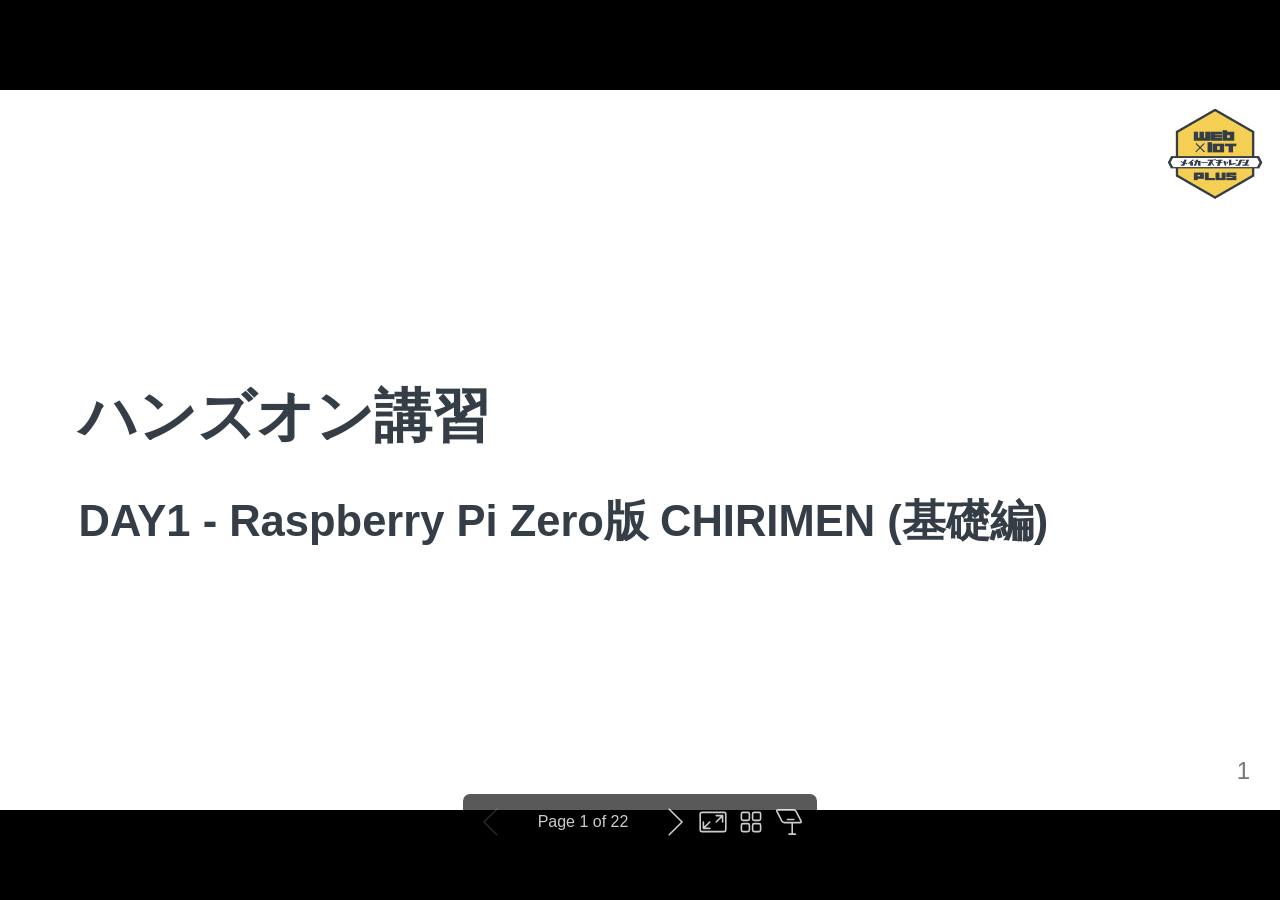
==== commit 6bd60702: "deploy: 20386bbd49b4693d52485afcd8bf6d613535f60f" ====
--- a/index.html
+++ b/index.html
@@ -1,4 +1,4 @@
-<!DOCTYPE html><html lang="C"><head><title>ハンズオン講習</title><meta property="og:title" content="ハンズオン講習"><meta charset="UTF-8"><meta name="viewport" content="width=device-width,height=device-height,initial-scale=1.0"><meta name="apple-mobile-web-app-capable" content="yes"><meta http-equiv="X-UA-Compatible" content="ie=edge"><meta property="og:type" content="website"><meta name="twitter:card" content="summary"><style>@media screen{body[data-bespoke-view=""] .bespoke-marp-parent>.bespoke-marp-osc>button,body[data-bespoke-view=next] .bespoke-marp-parent>.bespoke-marp-osc>button,body[data-bespoke-view=presenter] .bespoke-marp-presenter-container .bespoke-marp-presenter-info-container button,body[data-bespoke-view=presenter] .bespoke-marp-presenter-container .bespoke-marp-presenter-note-container button{appearance:none;background-color:initial;border:0;color:inherit;cursor:pointer;font-size:inherit;opacity:.8;outline:none;padding:0;transition:opacity .2s linear;-webkit-tap-highlight-color:transparent}body[data-bespoke-view=""] .bespoke-marp-parent>.bespoke-marp-osc>button:disabled,body[data-bespoke-view=next] .bespoke-marp-parent>.bespoke-marp-osc>button:disabled,body[data-bespoke-view=presenter] .bespoke-marp-presenter-container .bespoke-marp-presenter-info-container button:disabled,body[data-bespoke-view=presenter] .bespoke-marp-presenter-container .bespoke-marp-presenter-note-container button:disabled{cursor:not-allowed;opacity:.15!important}body[data-bespoke-view=""] .bespoke-marp-parent>.bespoke-marp-osc>button:hover,body[data-bespoke-view=next] .bespoke-marp-parent>.bespoke-marp-osc>button:hover,body[data-bespoke-view=presenter] .bespoke-marp-presenter-container .bespoke-marp-presenter-info-container button:hover,body[data-bespoke-view=presenter] .bespoke-marp-presenter-container .bespoke-marp-presenter-note-container button:hover{opacity:1}body[data-bespoke-view=""] .bespoke-marp-parent>.bespoke-marp-osc>button:hover:active,body[data-bespoke-view=next] .bespoke-marp-parent>.bespoke-marp-osc>button:hover:active,body[data-bespoke-view=presenter] .bespoke-marp-presenter-container .bespoke-marp-presenter-info-container button:hover:active,body[data-bespoke-view=presenter] .bespoke-marp-presenter-container .bespoke-marp-presenter-note-container button:hover:active{opacity:.6}body[data-bespoke-view=""] .bespoke-marp-parent>.bespoke-marp-osc>button:hover:not(:disabled),body[data-bespoke-view=next] .bespoke-marp-parent>.bespoke-marp-osc>button:hover:not(:disabled),body[data-bespoke-view=presenter] .bespoke-marp-presenter-container .bespoke-marp-presenter-info-container button:hover:not(:disabled),body[data-bespoke-view=presenter] .bespoke-marp-presenter-container .bespoke-marp-presenter-note-container button:hover:not(:disabled){transition:none}body[data-bespoke-view=""] .bespoke-marp-parent>.bespoke-marp-osc>button[data-bespoke-marp-osc=prev],body[data-bespoke-view=next] .bespoke-marp-parent>.bespoke-marp-osc>button[data-bespoke-marp-osc=prev],body[data-bespoke-view=presenter] .bespoke-marp-presenter-container .bespoke-marp-presenter-info-container button.bespoke-marp-presenter-info-page-prev{background:#0000 url("[data-uri]") no-repeat 50%;background-size:contain;overflow:hidden;text-indent:100%;white-space:nowrap}body[data-bespoke-view=""] .bespoke-marp-parent>.bespoke-marp-osc>button[data-bespoke-marp-osc=next],body[data-bespoke-view=next] .bespoke-marp-parent>.bespoke-marp-osc>button[data-bespoke-marp-osc=next],body[data-bespoke-view=presenter] .bespoke-marp-presenter-container .bespoke-marp-presenter-info-container button.bespoke-marp-presenter-info-page-next{background:#0000 url("[data-uri]") no-repeat 50%;background-size:contain;overflow:hidden;text-indent:100%;white-space:nowrap}body[data-bespoke-view=""] .bespoke-marp-parent>.bespoke-marp-osc>button[data-bespoke-marp-osc=fullscreen],body[data-bespoke-view=next] .bespoke-marp-parent>.bespoke-marp-osc>button[data-bespoke-marp-osc=fullscreen]{background:#0000 url("[data-uri]") no-repeat 50%;background-size:contain;overflow:hidden;text-indent:100%;white-space:nowrap}body[data-bespoke-view=""] .bespoke-marp-parent>.bespoke-marp-osc>button.exit[data-bespoke-marp-osc=fullscreen],body[data-bespoke-view=next] .bespoke-marp-parent>.bespoke-marp-osc>button.exit[data-bespoke-marp-osc=fullscreen]{background-image:url("[data-uri]")}body[data-bespoke-view=""] .bespoke-marp-parent>.bespoke-marp-osc>button[data-bespoke-marp-osc=presenter],body[data-bespoke-view=next] .bespoke-marp-parent>.bespoke-marp-osc>button[data-bespoke-marp-osc=presenter]{background:#0000 url("[data-uri]") no-repeat 50%;background-size:contain;overflow:hidden;text-indent:100%;white-space:nowrap}body[data-bespoke-view=presenter] .bespoke-marp-presenter-container .bespoke-marp-presenter-note-container button.bespoke-marp-presenter-note-bigger{background:#0000 url("[data-uri]") no-repeat 50%;background-size:contain;overflow:hidden;text-indent:100%;white-space:nowrap}body[data-bespoke-view=presenter] .bespoke-marp-presenter-container .bespoke-marp-presenter-note-container button.bespoke-marp-presenter-note-smaller{background:#0000 url("[data-uri]") no-repeat 50%;background-size:contain;overflow:hidden;text-indent:100%;white-space:nowrap}}@keyframes __bespoke_marp_transition_reduced_outgoing__{0%{opacity:1}to{opacity:0}}@keyframes __bespoke_marp_transition_reduced_incoming__{0%{mix-blend-mode:plus-lighter;opacity:0}to{mix-blend-mode:plus-lighter;opacity:1}}.bespoke-marp-note,.bespoke-marp-osc,.bespoke-progress-parent{display:none;transition:none}@media screen{::view-transition-group(*){animation-duration:var(--marp-bespoke-transition-animation-duration,.5s);animation-timing-function:ease}::view-transition-new(*),::view-transition-old(*){animation-delay:0s;animation-direction:var(--marp-bespoke-transition-animation-direction,normal);animation-duration:var(--marp-bespoke-transition-animation-duration,.5s);animation-fill-mode:both;animation-name:var(--marp-bespoke-transition-animation-name,var(--marp-bespoke-transition-animation-name-fallback,__bespoke_marp_transition_no_animation__));mix-blend-mode:normal}::view-transition-old(*){--marp-bespoke-transition-animation-name-fallback:__bespoke_marp_transition_reduced_outgoing__;animation-timing-function:ease}::view-transition-new(*){--marp-bespoke-transition-animation-name-fallback:__bespoke_marp_transition_reduced_incoming__;animation-timing-function:ease}::view-transition-new(root),::view-transition-old(root){animation-timing-function:linear}::view-transition-new(__bespoke_marp_transition_osc__),::view-transition-old(__bespoke_marp_transition_osc__){animation-duration:0s!important;animation-name:__bespoke_marp_transition_osc__!important}::view-transition-new(__bespoke_marp_transition_osc__){opacity:0!important}.bespoke-marp-transition-warming-up::view-transition-group(*),.bespoke-marp-transition-warming-up::view-transition-new(*),.bespoke-marp-transition-warming-up::view-transition-old(*){animation-play-state:paused!important}body,html{height:100%;margin:0}body{background:#000;overflow:hidden}svg.bespoke-marp-slide{content-visibility:hidden;opacity:0;pointer-events:none;z-index:-1}svg.bespoke-marp-slide:not(.bespoke-marp-active) *{view-transition-name:none!important}svg.bespoke-marp-slide.bespoke-marp-active{content-visibility:visible;opacity:1;pointer-events:auto;z-index:0}svg.bespoke-marp-slide.bespoke-marp-active.bespoke-marp-active-ready *{animation-name:__bespoke_marp__!important}@supports not (content-visibility:hidden){svg.bespoke-marp-slide[data-bespoke-marp-load=hideable]{display:none}svg.bespoke-marp-slide[data-bespoke-marp-load=hideable].bespoke-marp-active{display:block}}}@media screen and (prefers-reduced-motion:reduce){svg.bespoke-marp-slide *{view-transition-name:none!important}}@media screen{[data-bespoke-marp-fragment=inactive]{visibility:hidden}body[data-bespoke-view=""] .bespoke-marp-parent,body[data-bespoke-view=next] .bespoke-marp-parent{inset:0;position:absolute}body[data-bespoke-view=""] .bespoke-marp-parent>.bespoke-marp-osc,body[data-bespoke-view=next] .bespoke-marp-parent>.bespoke-marp-osc{background:#000000a6;border-radius:7px;bottom:50px;color:#fff;contain:paint;display:block;font-family:Helvetica,Arial,sans-serif;font-size:16px;left:50%;line-height:0;opacity:1;padding:12px;position:absolute;touch-action:manipulation;transform:translateX(-50%);transition:opacity .2s linear;-webkit-user-select:none;user-select:none;white-space:nowrap;will-change:transform;z-index:1;view-transition-name:__bespoke_marp_transition_osc__}body[data-bespoke-view=""] .bespoke-marp-parent>.bespoke-marp-osc>*,body[data-bespoke-view=next] .bespoke-marp-parent>.bespoke-marp-osc>*{margin-left:6px}body[data-bespoke-view=""] .bespoke-marp-parent>.bespoke-marp-osc>:first-child,body[data-bespoke-view=next] .bespoke-marp-parent>.bespoke-marp-osc>:first-child{margin-left:0}body[data-bespoke-view=""] .bespoke-marp-parent>.bespoke-marp-osc>span,body[data-bespoke-view=next] .bespoke-marp-parent>.bespoke-marp-osc>span{opacity:.8}body[data-bespoke-view=""] .bespoke-marp-parent>.bespoke-marp-osc>span[data-bespoke-marp-osc=page],body[data-bespoke-view=next] .bespoke-marp-parent>.bespoke-marp-osc>span[data-bespoke-marp-osc=page]{display:inline-block;min-width:140px;text-align:center}body[data-bespoke-view=""] .bespoke-marp-parent>.bespoke-marp-osc>button[data-bespoke-marp-osc=fullscreen],body[data-bespoke-view=""] .bespoke-marp-parent>.bespoke-marp-osc>button[data-bespoke-marp-osc=next],body[data-bespoke-view=""] .bespoke-marp-parent>.bespoke-marp-osc>button[data-bespoke-marp-osc=presenter],body[data-bespoke-view=""] .bespoke-marp-parent>.bespoke-marp-osc>button[data-bespoke-marp-osc=prev],body[data-bespoke-view=next] .bespoke-marp-parent>.bespoke-marp-osc>button[data-bespoke-marp-osc=fullscreen],body[data-bespoke-view=next] .bespoke-marp-parent>.bespoke-marp-osc>button[data-bespoke-marp-osc=next],body[data-bespoke-view=next] .bespoke-marp-parent>.bespoke-marp-osc>button[data-bespoke-marp-osc=presenter],body[data-bespoke-view=next] .bespoke-marp-parent>.bespoke-marp-osc>button[data-bespoke-marp-osc=prev]{height:32px;line-height:32px;width:32px}body[data-bespoke-view=""] .bespoke-marp-parent.bespoke-marp-inactive,body[data-bespoke-view=next] .bespoke-marp-parent.bespoke-marp-inactive{cursor:none}body[data-bespoke-view=""] .bespoke-marp-parent.bespoke-marp-inactive>.bespoke-marp-osc,body[data-bespoke-view=next] .bespoke-marp-parent.bespoke-marp-inactive>.bespoke-marp-osc{opacity:0;pointer-events:none}body[data-bespoke-view=""] svg.bespoke-marp-slide,body[data-bespoke-view=next] svg.bespoke-marp-slide{height:100%;left:0;position:absolute;top:0;width:100%}body[data-bespoke-view=""] .bespoke-progress-parent{background:#222;display:flex;height:5px;width:100%}body[data-bespoke-view=""] .bespoke-progress-parent+.bespoke-marp-parent{top:5px}body[data-bespoke-view=""] .bespoke-progress-parent .bespoke-progress-bar{background:#0288d1;flex:0 0 0;transition:flex-basis .2s cubic-bezier(0,1,1,1)}body[data-bespoke-view=next]{background:#0000}body[data-bespoke-view=presenter]{background:#161616}body[data-bespoke-view=presenter] .bespoke-marp-presenter-container{display:grid;font-family:Helvetica,Arial,sans-serif;grid-template:"current dragbar next" minmax(140px,1fr) "current dragbar note" 2fr "info    dragbar note" 3em;grid-template-columns:minmax(3px,var(--bespoke-marp-presenter-split-ratio,66%)) 0 minmax(3px,1fr);height:100%;left:0;position:absolute;top:0;width:100%}body[data-bespoke-view=presenter] .bespoke-marp-presenter-container .bespoke-marp-parent{grid-area:current;overflow:hidden;position:relative}body[data-bespoke-view=presenter] .bespoke-marp-presenter-container .bespoke-marp-parent svg.bespoke-marp-slide{height:calc(100% - 40px);left:20px;pointer-events:none;position:absolute;top:20px;-webkit-user-select:none;user-select:none;width:calc(100% - 40px)}body[data-bespoke-view=presenter] .bespoke-marp-presenter-container .bespoke-marp-parent svg.bespoke-marp-slide.bespoke-marp-active{filter:drop-shadow(0 3px 10px rgba(0,0,0,.5))}body[data-bespoke-view=presenter] .bespoke-marp-presenter-container .bespoke-marp-presenter-dragbar-container{background:#0288d1;cursor:col-resize;grid-area:dragbar;margin-left:-3px;opacity:0;position:relative;transition:opacity .4s linear .1s;width:6px;z-index:10}body[data-bespoke-view=presenter] .bespoke-marp-presenter-container .bespoke-marp-presenter-dragbar-container:hover{opacity:1}body[data-bespoke-view=presenter] .bespoke-marp-presenter-container .bespoke-marp-presenter-dragbar-container.active{opacity:1;transition-delay:0s}body[data-bespoke-view=presenter] .bespoke-marp-presenter-container .bespoke-marp-presenter-next-container{background:#222;cursor:pointer;display:none;grid-area:next;overflow:hidden;position:relative}body[data-bespoke-view=presenter] .bespoke-marp-presenter-container .bespoke-marp-presenter-next-container.active{display:block}body[data-bespoke-view=presenter] .bespoke-marp-presenter-container .bespoke-marp-presenter-next-container iframe.bespoke-marp-presenter-next{background:#0000;border:0;display:block;filter:drop-shadow(0 3px 10px rgba(0,0,0,.5));height:calc(100% - 40px);left:20px;pointer-events:none;position:absolute;top:20px;-webkit-user-select:none;user-select:none;width:calc(100% - 40px)}body[data-bespoke-view=presenter] .bespoke-marp-presenter-container .bespoke-marp-presenter-note-container{background:#222;color:#eee;grid-area:note;position:relative;z-index:1}body[data-bespoke-view=presenter] .bespoke-marp-presenter-container .bespoke-marp-presenter-note-container button{height:1.5em;line-height:1.5em;width:1.5em}body[data-bespoke-view=presenter] .bespoke-marp-presenter-container .bespoke-marp-presenter-note-container .bespoke-marp-presenter-note-wrapper{display:block;inset:0;position:absolute}body[data-bespoke-view=presenter] .bespoke-marp-presenter-container .bespoke-marp-presenter-note-container .bespoke-marp-presenter-note-buttons{background:#000000a6;border-radius:4px;bottom:0;display:flex;gap:4px;margin:12px;opacity:0;padding:6px;pointer-events:none;position:absolute;right:0;transition:opacity .2s linear}body[data-bespoke-view=presenter] .bespoke-marp-presenter-container .bespoke-marp-presenter-note-container .bespoke-marp-presenter-note-buttons:focus-within,body[data-bespoke-view=presenter] .bespoke-marp-presenter-container .bespoke-marp-presenter-note-container .bespoke-marp-presenter-note-wrapper:focus-within+.bespoke-marp-presenter-note-buttons,body[data-bespoke-view=presenter] .bespoke-marp-presenter-container .bespoke-marp-presenter-note-container:hover .bespoke-marp-presenter-note-buttons{opacity:1;pointer-events:auto}body[data-bespoke-view=presenter] .bespoke-marp-presenter-container .bespoke-marp-presenter-note-container .bespoke-marp-note{box-sizing:border-box;font-size:calc(1.1em*var(--bespoke-marp-note-font-scale, 1));height:calc(100% - 40px);margin:20px;overflow:auto;padding-right:3px;white-space:pre-wrap;width:calc(100% - 40px);word-wrap:break-word;scrollbar-color:#eeeeee80 #0000;scrollbar-width:thin}body[data-bespoke-view=presenter] .bespoke-marp-presenter-container .bespoke-marp-presenter-note-container .bespoke-marp-note::-webkit-scrollbar{width:6px}body[data-bespoke-view=presenter] .bespoke-marp-presenter-container .bespoke-marp-presenter-note-container .bespoke-marp-note::-webkit-scrollbar-track{background:#0000}body[data-bespoke-view=presenter] .bespoke-marp-presenter-container .bespoke-marp-presenter-note-container .bespoke-marp-note::-webkit-scrollbar-thumb{background:#eeeeee80;border-radius:6px}body[data-bespoke-view=presenter] .bespoke-marp-presenter-container .bespoke-marp-presenter-note-container .bespoke-marp-note:empty{pointer-events:none}body[data-bespoke-view=presenter] .bespoke-marp-presenter-container .bespoke-marp-presenter-note-container .bespoke-marp-note.active{display:block}body[data-bespoke-view=presenter] .bespoke-marp-presenter-container .bespoke-marp-presenter-note-container .bespoke-marp-note p:first-child{margin-top:0}body[data-bespoke-view=presenter] .bespoke-marp-presenter-container .bespoke-marp-presenter-note-container .bespoke-marp-note p:last-child{margin-bottom:0}body[data-bespoke-view=presenter] .bespoke-marp-presenter-container .bespoke-marp-presenter-info-container{align-items:center;box-sizing:border-box;color:#eee;display:flex;flex-wrap:nowrap;grid-area:info;justify-content:center;overflow:hidden;padding:0 10px}body[data-bespoke-view=presenter] .bespoke-marp-presenter-container .bespoke-marp-presenter-info-container .bespoke-marp-presenter-info-page,body[data-bespoke-view=presenter] .bespoke-marp-presenter-container .bespoke-marp-presenter-info-container .bespoke-marp-presenter-info-time,body[data-bespoke-view=presenter] .bespoke-marp-presenter-container .bespoke-marp-presenter-info-container .bespoke-marp-presenter-info-timer{box-sizing:border-box;display:block;padding:0 10px;white-space:nowrap;width:100%}body[data-bespoke-view=presenter] .bespoke-marp-presenter-container .bespoke-marp-presenter-info-container button{height:1.5em;line-height:1.5em;width:1.5em}body[data-bespoke-view=presenter] .bespoke-marp-presenter-container .bespoke-marp-presenter-info-container .bespoke-marp-presenter-info-page{order:2;text-align:center}body[data-bespoke-view=presenter] .bespoke-marp-presenter-container .bespoke-marp-presenter-info-container .bespoke-marp-presenter-info-page .bespoke-marp-presenter-info-page-text{display:inline-block;min-width:120px;text-align:center}body[data-bespoke-view=presenter] .bespoke-marp-presenter-container .bespoke-marp-presenter-info-container .bespoke-marp-presenter-info-time{color:#999;order:1;text-align:left}body[data-bespoke-view=presenter] .bespoke-marp-presenter-container .bespoke-marp-presenter-info-container .bespoke-marp-presenter-info-timer{color:#999;order:3;text-align:right}body[data-bespoke-view=presenter] .bespoke-marp-presenter-container .bespoke-marp-presenter-info-container .bespoke-marp-presenter-info-timer:hover{cursor:pointer}}@media print{.bespoke-marp-presenter-info-container,.bespoke-marp-presenter-next-container,.bespoke-marp-presenter-note-container{display:none}}</style><style>div#\:\$p > svg > foreignObject > section{width:1280px;height:720px;box-sizing:border-box;overflow:hidden;position:relative;scroll-snap-align:center center;-webkit-text-size-adjust:100%;text-size-adjust:100%}div#\:\$p > svg > foreignObject > section::after{bottom:0;content:attr(data-marpit-pagination);padding:inherit;pointer-events:none;position:absolute;right:0}div#\:\$p > svg > foreignObject > section:not([data-marpit-pagination])::after{display:none}div#\:\$p > svg > foreignObject > section :is(h1, marp-h1){font-size:2em;margin-block:0.67em}div#\:\$p > svg > foreignObject > section video::-webkit-media-controls{will-change:transform}@page {size:1280px 720px;margin:0}@media print{html, body{background-color:#fff;margin:0;page-break-inside:avoid;break-inside:avoid-page}div#\:\$p > svg > foreignObject > section{page-break-before:always;break-before:page}div#\:\$p > svg > foreignObject > section, div#\:\$p > svg > foreignObject > section *{-webkit-print-color-adjust:exact!important;animation-delay:0s!important;animation-duration:0s!important;color-adjust:exact!important;print-color-adjust:exact!important;transition:none!important}div#\:\$p > svg[data-marpit-svg]{display:block;height:100vh;width:100vw}}div#\:\$p > svg > foreignObject > section{--focus-outlineColor:light-dark(#0969da, #1f6feb);--fgColor-default:light-dark(#1f2328, #f0f6fc);--fgColor-muted:light-dark(#59636e, #9198a1);--fgColor-accent:light-dark(#0969da, #4493f8);--fgColor-success:light-dark(#1a7f37, #3fb950);--fgColor-attention:light-dark(#9a6700, #d29922);--fgColor-danger:light-dark(#d1242f, #f85149);--fgColor-done:light-dark(#8250df, #ab7df8);--bgColor-default:light-dark(#fff, #0d1117);--bgColor-muted:light-dark(#f6f8fa, #151b23);--bgColor-neutral-muted:light-dark(#818b981f, #656c7633);--bgColor-attention-muted:light-dark(#fff8c5, #bb800926);--borderColor-default:light-dark(#d1d9e0, #3d444d);--borderColor-muted:light-dark(#d1d9e0b3, #3d444db3);--borderColor-neutral-muted:light-dark(#d1d9e0b3, #3d444db3);--borderColor-accent-emphasis:light-dark(#0969da, #1f6feb);--borderColor-success-emphasis:light-dark(#1a7f37, #238636);--borderColor-attention-emphasis:light-dark(#9a6700, #9e6a03);--borderColor-danger-emphasis:light-dark(#cf222e, #da3633);--borderColor-done-emphasis:light-dark(#8250df, #8957e5);--color-prettylights-syntax-comment:light-dark(#59636e, #9198a1);--color-prettylights-syntax-constant:light-dark(#0550ae, #79c0ff);--color-prettylights-syntax-constant-other-reference-link:light-dark(#0a3069, #a5d6ff);--color-prettylights-syntax-entity:light-dark(#6639ba, #d2a8ff);--color-prettylights-syntax-storage-modifier-import:light-dark(#1f2328, #f0f6fc);--color-prettylights-syntax-entity-tag:light-dark(#0550ae, #7ee787);--color-prettylights-syntax-keyword:light-dark(#cf222e, #ff7b72);--color-prettylights-syntax-string:light-dark(#0a3069, #a5d6ff);--color-prettylights-syntax-variable:light-dark(#953800, #ffa657);--color-prettylights-syntax-brackethighlighter-unmatched:light-dark(#82071e, #f85149);--color-prettylights-syntax-brackethighlighter-angle:light-dark(#59636e, #9198a1);--color-prettylights-syntax-invalid-illegal-text:light-dark(#f6f8fa, #f0f6fc);--color-prettylights-syntax-invalid-illegal-bg:light-dark(#82071e, #8e1519);--color-prettylights-syntax-carriage-return-text:light-dark(#f6f8fa, #f0f6fc);--color-prettylights-syntax-carriage-return-bg:light-dark(#cf222e, #b62324);--color-prettylights-syntax-string-regexp:light-dark(#116329, #7ee787);--color-prettylights-syntax-markup-list:light-dark(#3b2300, #f2cc60);--color-prettylights-syntax-markup-heading:light-dark(#0550ae, #1f6feb);--color-prettylights-syntax-markup-italic:light-dark(#1f2328, #f0f6fc);--color-prettylights-syntax-markup-bold:light-dark(#1f2328, #f0f6fc);--color-prettylights-syntax-markup-deleted-text:light-dark(#82071e, #ffdcd7);--color-prettylights-syntax-markup-deleted-bg:light-dark(#ffebe9, #67060c);--color-prettylights-syntax-markup-inserted-text:light-dark(#116329, #aff5b4);--color-prettylights-syntax-markup-inserted-bg:light-dark(#dafbe1, #033a16);--color-prettylights-syntax-markup-changed-text:light-dark(#953800, #ffdfb6);--color-prettylights-syntax-markup-changed-bg:light-dark(#ffd8b5, #5a1e02);--color-prettylights-syntax-markup-ignored-text:light-dark(#d1d9e0, #f0f6fc);--color-prettylights-syntax-markup-ignored-bg:light-dark(#0550ae, #1158c7);--color-prettylights-syntax-meta-diff-range:light-dark(#8250df, #d2a8ff);--color-prettylights-syntax-sublimelinter-gutter-mark:light-dark(#818b98, #3d444d);--base-size-4:calc(var(--marpit-root-font-size, 1rem) * 0.25);--base-size-8:calc(var(--marpit-root-font-size, 1rem) * 0.5);--base-size-16:calc(var(--marpit-root-font-size, 1rem) * 1);--base-size-24:calc(var(--marpit-root-font-size, 1rem) * 1.5);--base-size-40:calc(var(--marpit-root-font-size, 1rem) * 2.5);--base-text-weight-normal:400;--base-text-weight-medium:500;--base-text-weight-semibold:600;--fontStack-monospace:ui-monospace, SFMono-Regular, SF Mono, Menlo, Consolas, Liberation Mono, monospace;--fgColor-accent:Highlight;}/*!
+<!DOCTYPE html><html lang="C"><head><title>ハンズオン講習</title><meta property="og:title" content="ハンズオン講習"><meta charset="UTF-8"><meta name="viewport" content="width=device-width,height=device-height,initial-scale=1.0"><meta name="apple-mobile-web-app-capable" content="yes"><meta http-equiv="X-UA-Compatible" content="ie=edge"><meta property="og:type" content="website"><meta name="twitter:card" content="summary"><style>@media screen{body[data-bespoke-view=""] .bespoke-marp-parent>.bespoke-marp-osc>button,body[data-bespoke-view=next] .bespoke-marp-parent>.bespoke-marp-osc>button,body[data-bespoke-view=overview] button.bespoke-marp-overview-close,body[data-bespoke-view=presenter] .bespoke-marp-presenter-container .bespoke-marp-presenter-info-container .bespoke-marp-presenter-info-page-area .bespoke-marp-presenter-info-page,body[data-bespoke-view=presenter] .bespoke-marp-presenter-container .bespoke-marp-presenter-info-container button,body[data-bespoke-view=presenter] .bespoke-marp-presenter-container .bespoke-marp-presenter-note-container button{appearance:none;background-color:initial;border:0;color:inherit;cursor:pointer;font-size:inherit;opacity:.8;outline:none;padding:0;transition:opacity .2s linear;-webkit-tap-highlight-color:transparent}body[data-bespoke-view=""] .bespoke-marp-parent>.bespoke-marp-osc>button:disabled,body[data-bespoke-view=next] .bespoke-marp-parent>.bespoke-marp-osc>button:disabled,body[data-bespoke-view=overview] button.bespoke-marp-overview-close:disabled,body[data-bespoke-view=presenter] .bespoke-marp-presenter-container .bespoke-marp-presenter-info-container .bespoke-marp-presenter-info-page-area .bespoke-marp-presenter-info-page:disabled,body[data-bespoke-view=presenter] .bespoke-marp-presenter-container .bespoke-marp-presenter-info-container button:disabled,body[data-bespoke-view=presenter] .bespoke-marp-presenter-container .bespoke-marp-presenter-note-container button:disabled{cursor:not-allowed;opacity:.15!important}body[data-bespoke-view=""] .bespoke-marp-parent>.bespoke-marp-osc>button:hover,body[data-bespoke-view=next] .bespoke-marp-parent>.bespoke-marp-osc>button:hover,body[data-bespoke-view=overview] button.bespoke-marp-overview-close:hover,body[data-bespoke-view=presenter] .bespoke-marp-presenter-container .bespoke-marp-presenter-info-container .bespoke-marp-presenter-info-page-area .bespoke-marp-presenter-info-page:hover,body[data-bespoke-view=presenter] .bespoke-marp-presenter-container .bespoke-marp-presenter-info-container button:hover,body[data-bespoke-view=presenter] .bespoke-marp-presenter-container .bespoke-marp-presenter-note-container button:hover{opacity:1}body[data-bespoke-view=""] .bespoke-marp-parent>.bespoke-marp-osc>button:hover:active,body[data-bespoke-view=next] .bespoke-marp-parent>.bespoke-marp-osc>button:hover:active,body[data-bespoke-view=overview] button.bespoke-marp-overview-close:hover:active,body[data-bespoke-view=presenter] .bespoke-marp-presenter-container .bespoke-marp-presenter-info-container .bespoke-marp-presenter-info-page-area .bespoke-marp-presenter-info-page:hover:active,body[data-bespoke-view=presenter] .bespoke-marp-presenter-container .bespoke-marp-presenter-info-container button:hover:active,body[data-bespoke-view=presenter] .bespoke-marp-presenter-container .bespoke-marp-presenter-note-container button:hover:active{opacity:.6}body[data-bespoke-view=""] .bespoke-marp-parent>.bespoke-marp-osc>button:hover:not(:disabled),body[data-bespoke-view=next] .bespoke-marp-parent>.bespoke-marp-osc>button:hover:not(:disabled),body[data-bespoke-view=overview] button.bespoke-marp-overview-close:hover:not(:disabled),body[data-bespoke-view=presenter] .bespoke-marp-presenter-container .bespoke-marp-presenter-info-container .bespoke-marp-presenter-info-page-area .bespoke-marp-presenter-info-page:hover:not(:disabled),body[data-bespoke-view=presenter] .bespoke-marp-presenter-container .bespoke-marp-presenter-info-container button:hover:not(:disabled),body[data-bespoke-view=presenter] .bespoke-marp-presenter-container .bespoke-marp-presenter-note-container button:hover:not(:disabled){transition:none}body[data-bespoke-view=""] .bespoke-marp-parent>.bespoke-marp-osc>button[data-bespoke-marp-osc=prev],body[data-bespoke-view=next] .bespoke-marp-parent>.bespoke-marp-osc>button[data-bespoke-marp-osc=prev],body[data-bespoke-view=presenter] .bespoke-marp-presenter-container .bespoke-marp-presenter-info-container button.bespoke-marp-presenter-info-page-prev{background:#0000 url("[data-uri]") no-repeat 50%;background-size:contain;overflow:hidden;text-indent:100%;white-space:nowrap}body[data-bespoke-view=""] .bespoke-marp-parent>.bespoke-marp-osc>button[data-bespoke-marp-osc=next],body[data-bespoke-view=next] .bespoke-marp-parent>.bespoke-marp-osc>button[data-bespoke-marp-osc=next],body[data-bespoke-view=presenter] .bespoke-marp-presenter-container .bespoke-marp-presenter-info-container button.bespoke-marp-presenter-info-page-next{background:#0000 url("[data-uri]") no-repeat 50%;background-size:contain;overflow:hidden;text-indent:100%;white-space:nowrap}body[data-bespoke-view=""] .bespoke-marp-parent>.bespoke-marp-osc>button[data-bespoke-marp-osc=fullscreen],body[data-bespoke-view=next] .bespoke-marp-parent>.bespoke-marp-osc>button[data-bespoke-marp-osc=fullscreen]{background:#0000 url("[data-uri]") no-repeat 50%;background-size:contain;overflow:hidden;text-indent:100%;white-space:nowrap}body[data-bespoke-view=""] .bespoke-marp-parent>.bespoke-marp-osc>button.exit[data-bespoke-marp-osc=fullscreen],body[data-bespoke-view=next] .bespoke-marp-parent>.bespoke-marp-osc>button.exit[data-bespoke-marp-osc=fullscreen]{background-image:url("[data-uri]")}body[data-bespoke-view=""] .bespoke-marp-parent>.bespoke-marp-osc>button[data-bespoke-marp-osc=presenter],body[data-bespoke-view=next] .bespoke-marp-parent>.bespoke-marp-osc>button[data-bespoke-marp-osc=presenter]{background:#0000 url("[data-uri]") no-repeat 50%;background-size:contain;overflow:hidden;text-indent:100%;white-space:nowrap}body[data-bespoke-view=overview] button.bespoke-marp-overview-close,body[data-bespoke-view=presenter] .bespoke-marp-presenter-container .bespoke-marp-presenter-note-container button.bespoke-marp-presenter-note-bigger{background:#0000 url("[data-uri]") no-repeat 50%;background-size:contain;overflow:hidden;text-indent:100%;white-space:nowrap}body[data-bespoke-view=presenter] .bespoke-marp-presenter-container .bespoke-marp-presenter-note-container button.bespoke-marp-presenter-note-smaller{background:#0000 url("[data-uri]") no-repeat 50%;background-size:contain;overflow:hidden;text-indent:100%;white-space:nowrap}body[data-bespoke-view=""] .bespoke-marp-parent>.bespoke-marp-osc>button[data-bespoke-marp-osc=overview],body[data-bespoke-view=next] .bespoke-marp-parent>.bespoke-marp-osc>button[data-bespoke-marp-osc=overview]{background:#0000 url("[data-uri]") no-repeat 50%;background-size:contain;overflow:hidden;text-indent:100%;white-space:nowrap}}@keyframes __bespoke_marp_transition_reduced_outgoing__{0%{opacity:1}to{opacity:0}}@keyframes __bespoke_marp_transition_reduced_incoming__{0%{mix-blend-mode:plus-lighter;opacity:0}to{mix-blend-mode:plus-lighter;opacity:1}}.bespoke-marp-note,.bespoke-marp-osc,.bespoke-progress-parent{display:none;transition:none}@media screen{::view-transition-group(*){animation-duration:var(--marp-bespoke-transition-animation-duration,.5s);animation-timing-function:ease}::view-transition-new(*),::view-transition-old(*){animation-delay:0s;animation-direction:var(--marp-bespoke-transition-animation-direction,normal);animation-duration:var(--marp-bespoke-transition-animation-duration,.5s);animation-fill-mode:both;animation-name:var(--marp-bespoke-transition-animation-name,var(--marp-bespoke-transition-animation-name-fallback,__bespoke_marp_transition_no_animation__));mix-blend-mode:normal}::view-transition-old(*){--marp-bespoke-transition-animation-name-fallback:__bespoke_marp_transition_reduced_outgoing__;animation-timing-function:ease}::view-transition-new(*){--marp-bespoke-transition-animation-name-fallback:__bespoke_marp_transition_reduced_incoming__;animation-timing-function:ease}::view-transition-new(root),::view-transition-old(root){animation-timing-function:linear}::view-transition-new(__bespoke_marp_transition_osc__),::view-transition-old(__bespoke_marp_transition_osc__){animation-duration:0s!important;animation-name:__bespoke_marp_transition_osc__!important}::view-transition-new(__bespoke_marp_transition_osc__){opacity:0!important}.bespoke-marp-transition-warming-up::view-transition-group(*),.bespoke-marp-transition-warming-up::view-transition-new(*),.bespoke-marp-transition-warming-up::view-transition-old(*){animation-play-state:paused!important}body,html{height:100%;margin:0}body{background:#000;overflow:hidden}svg.bespoke-marp-slide{content-visibility:hidden;interactivity:inert;opacity:0;pointer-events:none;z-index:-1}svg.bespoke-marp-slide:not(.bespoke-marp-active) *{view-transition-name:none!important}svg.bespoke-marp-slide.bespoke-marp-active{content-visibility:visible;interactivity:auto;opacity:1;pointer-events:auto;z-index:0}svg.bespoke-marp-slide.bespoke-marp-active.bespoke-marp-active-ready *{animation-name:__bespoke_marp__!important}@supports not (content-visibility:hidden){svg.bespoke-marp-slide[data-bespoke-marp-load=hideable]{display:none}svg.bespoke-marp-slide[data-bespoke-marp-load=hideable].bespoke-marp-active{display:block}}}@media screen and (prefers-reduced-motion:reduce){svg.bespoke-marp-slide *{view-transition-name:none!important}}@media screen{[data-bespoke-marp-fragment=inactive]{visibility:hidden}body[data-bespoke-view=""] .bespoke-marp-parent,body[data-bespoke-view=next] .bespoke-marp-parent{inset:0;position:absolute}body[data-bespoke-view=""] .bespoke-marp-parent>.bespoke-marp-osc,body[data-bespoke-view=next] .bespoke-marp-parent>.bespoke-marp-osc{background:#000000a6;border-radius:7px;bottom:50px;color:#fff;contain:paint;display:block;font-family:Helvetica,Arial,sans-serif;font-size:16px;left:50%;line-height:0;opacity:1;padding:12px;position:absolute;touch-action:manipulation;transform:translateX(-50%);transition:opacity .2s linear;-webkit-user-select:none;user-select:none;view-transition-name:__bespoke_marp_transition_osc__;white-space:nowrap;will-change:transform;z-index:1}body[data-bespoke-view=""] .bespoke-marp-parent>.bespoke-marp-osc>:where(*),body[data-bespoke-view=next] .bespoke-marp-parent>.bespoke-marp-osc>:where(*){margin-left:6px}body[data-bespoke-view=""] .bespoke-marp-parent>.bespoke-marp-osc>:where(*):where(:first-child),body[data-bespoke-view=next] .bespoke-marp-parent>.bespoke-marp-osc>:where(*):where(:first-child){margin-left:0}body[data-bespoke-view=""] .bespoke-marp-parent>.bespoke-marp-osc>span,body[data-bespoke-view=next] .bespoke-marp-parent>.bespoke-marp-osc>span{opacity:.8}body[data-bespoke-view=""] .bespoke-marp-parent>.bespoke-marp-osc>span[data-bespoke-marp-osc=page],body[data-bespoke-view=next] .bespoke-marp-parent>.bespoke-marp-osc>span[data-bespoke-marp-osc=page]{display:inline-block;min-width:140px;text-align:center}body[data-bespoke-view=""] .bespoke-marp-parent>.bespoke-marp-osc>button[data-bespoke-marp-osc=fullscreen],body[data-bespoke-view=""] .bespoke-marp-parent>.bespoke-marp-osc>button[data-bespoke-marp-osc=next],body[data-bespoke-view=""] .bespoke-marp-parent>.bespoke-marp-osc>button[data-bespoke-marp-osc=overview],body[data-bespoke-view=""] .bespoke-marp-parent>.bespoke-marp-osc>button[data-bespoke-marp-osc=presenter],body[data-bespoke-view=""] .bespoke-marp-parent>.bespoke-marp-osc>button[data-bespoke-marp-osc=prev],body[data-bespoke-view=next] .bespoke-marp-parent>.bespoke-marp-osc>button[data-bespoke-marp-osc=fullscreen],body[data-bespoke-view=next] .bespoke-marp-parent>.bespoke-marp-osc>button[data-bespoke-marp-osc=next],body[data-bespoke-view=next] .bespoke-marp-parent>.bespoke-marp-osc>button[data-bespoke-marp-osc=overview],body[data-bespoke-view=next] .bespoke-marp-parent>.bespoke-marp-osc>button[data-bespoke-marp-osc=presenter],body[data-bespoke-view=next] .bespoke-marp-parent>.bespoke-marp-osc>button[data-bespoke-marp-osc=prev]{height:32px;line-height:32px;width:32px}body[data-bespoke-view=""] .bespoke-marp-parent.bespoke-marp-inactive,body[data-bespoke-view=next] .bespoke-marp-parent.bespoke-marp-inactive{cursor:none}body[data-bespoke-view=""] .bespoke-marp-parent.bespoke-marp-inactive>.bespoke-marp-osc,body[data-bespoke-view=next] .bespoke-marp-parent.bespoke-marp-inactive>.bespoke-marp-osc{opacity:0;pointer-events:none}body[data-bespoke-view=""] svg.bespoke-marp-slide,body[data-bespoke-view=next] svg.bespoke-marp-slide{height:100%;left:0;position:absolute;top:0;width:100%}body[data-bespoke-view=""] .bespoke-progress-parent{background:#222;display:flex;height:5px;width:100%}body[data-bespoke-view=""] .bespoke-progress-parent+:where(.bespoke-marp-parent){top:5px}body[data-bespoke-view=""] .bespoke-progress-parent .bespoke-progress-bar{background:#0288d1;flex:0 0 0;transition:flex-basis .2s cubic-bezier(0,1,1,1)}body[data-bespoke-view=next]{background:#0000}body[data-bespoke-view=presenter]{background:#161616}body[data-bespoke-view=presenter] .bespoke-marp-presenter-container{display:grid;font-family:Helvetica,Arial,sans-serif;grid-template:"current dragbar next" minmax(140px,1fr) "current dragbar note" 2fr "info    dragbar note" 3em;grid-template-columns:minmax(3px,var(--bespoke-marp-presenter-split-ratio,66%)) 0 minmax(3px,1fr);height:100%;left:0;position:absolute;top:0;width:100%}body[data-bespoke-view=presenter] .bespoke-marp-presenter-container :where(.bespoke-marp-parent){grid-area:current;overflow:hidden;position:relative}body[data-bespoke-view=presenter] .bespoke-marp-presenter-container :where(.bespoke-marp-parent) :where(svg.bespoke-marp-slide){height:calc(100% - 40px);left:20px;pointer-events:none;position:absolute;top:20px;-webkit-user-select:none;user-select:none;width:calc(100% - 40px)}body[data-bespoke-view=presenter] .bespoke-marp-presenter-container :where(.bespoke-marp-parent) :where(svg.bespoke-marp-slide).bespoke-marp-active{filter:drop-shadow(0 3px 10px rgba(0,0,0,.5))}body[data-bespoke-view=presenter] .bespoke-marp-presenter-container .bespoke-marp-presenter-dragbar-container{background:#0288d1;cursor:col-resize;grid-area:dragbar;margin-left:-3px;opacity:0;position:relative;transition:opacity .4s linear .1s;width:6px;z-index:10}body[data-bespoke-view=presenter] .bespoke-marp-presenter-container .bespoke-marp-presenter-dragbar-container:hover{opacity:1}body[data-bespoke-view=presenter] .bespoke-marp-presenter-container .bespoke-marp-presenter-dragbar-container.active{opacity:1;transition-delay:0s}body[data-bespoke-view=presenter] .bespoke-marp-presenter-container .bespoke-marp-presenter-next-container{background:#222;cursor:pointer;display:none;grid-area:next;overflow:hidden;position:relative}body[data-bespoke-view=presenter] .bespoke-marp-presenter-container .bespoke-marp-presenter-next-container.active{display:block}body[data-bespoke-view=presenter] .bespoke-marp-presenter-container .bespoke-marp-presenter-next-container iframe.bespoke-marp-presenter-next{background:#0000;border:0;display:block;filter:drop-shadow(0 3px 10px rgba(0,0,0,.5));height:calc(100% - 40px);left:20px;pointer-events:none;position:absolute;interactivity:inert;top:20px;-webkit-user-select:none;user-select:none;width:calc(100% - 40px)}body[data-bespoke-view=presenter] .bespoke-marp-presenter-container .bespoke-marp-presenter-note-container{background:#222;color:#eee;grid-area:note;position:relative;z-index:1}body[data-bespoke-view=presenter] .bespoke-marp-presenter-container .bespoke-marp-presenter-note-container button{height:1.5em;line-height:1.5em;width:1.5em}body[data-bespoke-view=presenter] .bespoke-marp-presenter-container .bespoke-marp-presenter-note-container .bespoke-marp-presenter-note-wrapper{display:block;inset:0;position:absolute}body[data-bespoke-view=presenter] .bespoke-marp-presenter-container .bespoke-marp-presenter-note-container .bespoke-marp-presenter-note-buttons{background:#000000a6;border-radius:4px;bottom:0;display:flex;gap:4px;margin:12px;opacity:0;padding:6px;pointer-events:none;position:absolute;right:0;transition:opacity .2s linear}body[data-bespoke-view=presenter] .bespoke-marp-presenter-container .bespoke-marp-presenter-note-container .bespoke-marp-presenter-note-buttons:focus-within,body[data-bespoke-view=presenter] .bespoke-marp-presenter-container .bespoke-marp-presenter-note-container .bespoke-marp-presenter-note-wrapper:focus-within+.bespoke-marp-presenter-note-buttons,body[data-bespoke-view=presenter] .bespoke-marp-presenter-container .bespoke-marp-presenter-note-container:hover .bespoke-marp-presenter-note-buttons{opacity:1;pointer-events:auto}body[data-bespoke-view=presenter] .bespoke-marp-presenter-container .bespoke-marp-presenter-note-container .bespoke-marp-note{box-sizing:border-box;font-size:calc(1.1em*var(--bespoke-marp-note-font-scale, 1));height:calc(100% - 40px);margin:20px;overflow:auto;padding-right:3px;white-space:pre-wrap;width:calc(100% - 40px);word-wrap:break-word;scrollbar-color:#eeeeee80 #0000;scrollbar-width:thin}body[data-bespoke-view=presenter] .bespoke-marp-presenter-container .bespoke-marp-presenter-note-container .bespoke-marp-note::-webkit-scrollbar{width:6px}body[data-bespoke-view=presenter] .bespoke-marp-presenter-container .bespoke-marp-presenter-note-container .bespoke-marp-note::-webkit-scrollbar-track{background:#0000}body[data-bespoke-view=presenter] .bespoke-marp-presenter-container .bespoke-marp-presenter-note-container .bespoke-marp-note::-webkit-scrollbar-thumb{background:#eeeeee80;border-radius:6px}body[data-bespoke-view=presenter] .bespoke-marp-presenter-container .bespoke-marp-presenter-note-container .bespoke-marp-note:empty{pointer-events:none}body[data-bespoke-view=presenter] .bespoke-marp-presenter-container .bespoke-marp-presenter-note-container .bespoke-marp-note.active{display:block}body[data-bespoke-view=presenter] .bespoke-marp-presenter-container .bespoke-marp-presenter-note-container .bespoke-marp-note p:first-child{margin-top:0}body[data-bespoke-view=presenter] .bespoke-marp-presenter-container .bespoke-marp-presenter-note-container .bespoke-marp-note p:last-child{margin-bottom:0}body[data-bespoke-view=presenter] .bespoke-marp-presenter-container .bespoke-marp-presenter-info-container{align-items:center;box-sizing:border-box;color:#eee;display:flex;flex-wrap:nowrap;grid-area:info;justify-content:center;overflow:hidden;padding:0 10px}body[data-bespoke-view=presenter] .bespoke-marp-presenter-container .bespoke-marp-presenter-info-container .bespoke-marp-presenter-info-page-area,body[data-bespoke-view=presenter] .bespoke-marp-presenter-container .bespoke-marp-presenter-info-container .bespoke-marp-presenter-info-time,body[data-bespoke-view=presenter] .bespoke-marp-presenter-container .bespoke-marp-presenter-info-container .bespoke-marp-presenter-info-timer{box-sizing:border-box;display:block;padding:0 10px;white-space:nowrap;width:100%}body[data-bespoke-view=presenter] .bespoke-marp-presenter-container .bespoke-marp-presenter-info-container button{height:1.5em;line-height:1.5em;width:1.5em}body[data-bespoke-view=presenter] .bespoke-marp-presenter-container .bespoke-marp-presenter-info-container .bespoke-marp-presenter-info-page-area{order:2;text-align:center}body[data-bespoke-view=presenter] .bespoke-marp-presenter-container .bespoke-marp-presenter-info-container .bespoke-marp-presenter-info-page-area .bespoke-marp-presenter-info-page{display:inline-block;min-width:120px;text-align:center}body[data-bespoke-view=presenter] .bespoke-marp-presenter-container .bespoke-marp-presenter-info-container .bespoke-marp-presenter-info-time{color:#999;order:1;text-align:left}body[data-bespoke-view=presenter] .bespoke-marp-presenter-container .bespoke-marp-presenter-info-container .bespoke-marp-presenter-info-timer{color:#999;order:3;text-align:right}body[data-bespoke-view=presenter] .bespoke-marp-presenter-container .bespoke-marp-presenter-info-container .bespoke-marp-presenter-info-timer:hover{cursor:pointer}body[data-bespoke-view=overview]{background:#161616;overflow:auto}body[data-bespoke-view=overview] [data-bespoke-marp-fragment=inactive]{visibility:visible}body[data-bespoke-view=overview] .bespoke-marp-overview-header{backdrop-filter:blur(4px);background:#222222d9;box-shadow:0 3px 10px #00000080;box-sizing:border-box;display:flex;height:48px;inset:0 0 auto;justify-content:flex-end;padding:10px;position:fixed;z-index:1}body[data-bespoke-view=overview] button.bespoke-marp-overview-close{height:28px;line-height:28px;transform:rotate(45deg);width:28px}body[data-bespoke-view=overview] .bespoke-marp-parent{display:grid;gap:40px;grid-template-columns:repeat(auto-fit,minmax(0,240px));justify-content:space-around;padding:30px}body[data-bespoke-view=overview] .bespoke-marp-parent svg.bespoke-marp-slide{--bov-selected:#0000;--bov-focus:#161616;--bov-focus-outline:#0000;background-image:conic-gradient(#161616 0 0),conic-gradient(var(--bov-focus) 0 0),conic-gradient(var(--bov-focus-outline) 0 0),conic-gradient(var(--bov-selected) 0 0);background-position:5px 5px,3px 3px,2px 2px,0 0;background-repeat:no-repeat;background-size:calc(100% - 10px) calc(100% - 10px),calc(100% - 6px) calc(100% - 6px),calc(100% - 4px) calc(100% - 4px),100% 100%;content-visibility:visible;cursor:pointer;filter:drop-shadow(0 3px 10px rgba(0,0,0,.5));margin:-6px;padding:6px;interactivity:auto;opacity:1;outline:0;pointer-events:auto;scroll-margin-block:30px;width:100%;z-index:0}body[data-bespoke-view=overview] .bespoke-marp-parent svg.bespoke-marp-slide *,body[data-bespoke-view=overview] .bespoke-marp-parent svg.bespoke-marp-slide.bespoke-marp-active *{pointer-events:none;interactivity:inert}body[data-bespoke-view=overview] .bespoke-marp-parent svg.bespoke-marp-slide:active,body[data-bespoke-view=overview] .bespoke-marp-parent svg.bespoke-marp-slide:focus-visible,body[data-bespoke-view=overview] .bespoke-marp-parent svg.bespoke-marp-slide:hover{--bov-focus-outline:#161616}body[data-bespoke-view=overview] .bespoke-marp-parent svg.bespoke-marp-slide:focus-visible,body[data-bespoke-view=overview] .bespoke-marp-parent svg.bespoke-marp-slide:hover{--bov-focus:#999}body[data-bespoke-view=overview] .bespoke-marp-parent svg.bespoke-marp-slide:active{--bov-focus:#eee}body[data-bespoke-view=overview] .bespoke-marp-parent svg.bespoke-marp-slide.bespoke-marp-active{--bov-selected:#0288d1}body[data-bespoke-view=overview]:has(.bespoke-marp-overview-header) .bespoke-marp-parent{padding-top:78px}body[data-bespoke-view=overview]:has(.bespoke-marp-overview-header) .bespoke-marp-parent svg.bespoke-marp-slide{scroll-margin-top:78px}.bespoke-marp-overview{background:#000000a6;inset:0;opacity:0;pointer-events:none;position:fixed;transition:opacity .1s ease;z-index:10}.bespoke-marp-overview iframe{background:#222;border:0;display:block;height:100%;left:0;position:absolute;top:0;width:100%}.bespoke-marp-overview[data-open="1"]{opacity:1;pointer-events:auto}}@media print{.bespoke-marp-overview,.bespoke-marp-presenter-info-container,.bespoke-marp-presenter-next-container,.bespoke-marp-presenter-note-container{display:none}}</style><style>div#\:\$p > svg > foreignObject > section{width:1280px;height:720px;box-sizing:border-box;overflow:hidden;position:relative;scroll-snap-align:center center;-webkit-text-size-adjust:100%;text-size-adjust:100%}div#\:\$p > svg > foreignObject > section::after{bottom:0;content:attr(data-marpit-pagination);padding:inherit;pointer-events:none;position:absolute;right:0}div#\:\$p > svg > foreignObject > section:not([data-marpit-pagination])::after{display:none}div#\:\$p > svg > foreignObject > section :is(h1, marp-h1){font-size:2em;margin-block:0.67em}div#\:\$p > svg > foreignObject > section video::-webkit-media-controls{will-change:transform}@page {size:1280px 720px;margin:0}@media print{html, body{background-color:#fff;margin:0;page-break-inside:avoid;break-inside:avoid-page}div#\:\$p > svg > foreignObject > section{page-break-before:always;break-before:page}div#\:\$p > svg > foreignObject > section, div#\:\$p > svg > foreignObject > section *{-webkit-print-color-adjust:exact!important;animation-delay:0s!important;animation-duration:0s!important;color-adjust:exact!important;print-color-adjust:exact!important;transition:none!important}div#\:\$p > svg[data-marpit-svg]{display:block;height:100vh;width:100vw}}div#\:\$p > svg > foreignObject > section{--fgColor-danger:light-dark(#d1242f, #f85149);--bgColor-attention-muted:light-dark(#fff8c5, #bb800926);--bgColor-muted:light-dark(#f6f8fa, #151b23);--bgColor-neutral-muted:light-dark(#818b981f, #656c7633);--borderColor-accent-emphasis:light-dark(#0969da, #1f6feb);--borderColor-attention-emphasis:light-dark(#9a6700, #9e6a03);--borderColor-danger-emphasis:light-dark(#cf222e, #da3633);--borderColor-default:light-dark(#d1d9e0, #3d444d);--borderColor-done-emphasis:light-dark(#8250df, #8957e5);--borderColor-success-emphasis:light-dark(#1a7f37, #238636);--color-prettylights-syntax-brackethighlighter-angle:light-dark(#59636e, #9198a1);--color-prettylights-syntax-brackethighlighter-unmatched:light-dark(#82071e, #f85149);--color-prettylights-syntax-carriage-return-bg:light-dark(#cf222e, #b62324);--color-prettylights-syntax-carriage-return-text:light-dark(#f6f8fa, #f0f6fc);--color-prettylights-syntax-comment:light-dark(#59636e, #9198a1);--color-prettylights-syntax-constant:light-dark(#0550ae, #79c0ff);--color-prettylights-syntax-constant-other-reference-link:light-dark(#0a3069, #a5d6ff);--color-prettylights-syntax-entity:light-dark(#6639ba, #d2a8ff);--color-prettylights-syntax-entity-tag:light-dark(#0550ae, #7ee787);--color-prettylights-syntax-invalid-illegal-text:light-dark(var(--fgColor-danger), var(--fgColor-danger));--color-prettylights-syntax-keyword:light-dark(#cf222e, #ff7b72);--color-prettylights-syntax-markup-changed-bg:light-dark(#ffd8b5, #5a1e02);--color-prettylights-syntax-markup-changed-text:light-dark(#953800, #ffdfb6);--color-prettylights-syntax-markup-deleted-bg:light-dark(#ffebe9, #67060c);--color-prettylights-syntax-markup-deleted-text:light-dark(#82071e, #ffdcd7);--color-prettylights-syntax-markup-heading:light-dark(#0550ae, #1f6feb);--color-prettylights-syntax-markup-ignored-bg:light-dark(#0550ae, #1158c7);--color-prettylights-syntax-markup-ignored-text:light-dark(#d1d9e0, #f0f6fc);--color-prettylights-syntax-markup-inserted-bg:light-dark(#dafbe1, #033a16);--color-prettylights-syntax-markup-inserted-text:light-dark(#116329, #aff5b4);--color-prettylights-syntax-markup-list:light-dark(#3b2300, #f2cc60);--color-prettylights-syntax-meta-diff-range:light-dark(#8250df, #d2a8ff);--color-prettylights-syntax-string:light-dark(#0a3069, #a5d6ff);--color-prettylights-syntax-string-regexp:light-dark(#116329, #7ee787);--color-prettylights-syntax-sublimelinter-gutter-mark:light-dark(#818b98, #3d444d);--color-prettylights-syntax-variable:light-dark(#953800, #ffa657);--fgColor-accent:light-dark(#0969da, #4493f8);--fgColor-attention:light-dark(#9a6700, #d29922);--fgColor-done:light-dark(#8250df, #ab7df8);--fgColor-muted:light-dark(#59636e, #9198a1);--fgColor-success:light-dark(#1a7f37, #3fb950);--bgColor-default:light-dark(#fff, #0d1117);--borderColor-muted:light-dark(#d1d9e0b3, #3d444db3);--color-prettylights-syntax-invalid-illegal-bg:light-dark(var(--bgColor-danger-muted), var(--bgColor-danger-muted));--color-prettylights-syntax-markup-bold:light-dark(#1f2328, #f0f6fc);--color-prettylights-syntax-markup-italic:light-dark(#1f2328, #f0f6fc);--color-prettylights-syntax-storage-modifier-import:light-dark(#1f2328, #f0f6fc);--fgColor-default:light-dark(#1f2328, #f0f6fc);--focus-outlineColor:light-dark(var(--borderColor-accent-emphasis), var(--borderColor-accent-emphasis));--borderColor-neutral-muted:light-dark(var(--borderColor-muted), var(--borderColor-muted));--base-size-16:calc(var(--marpit-root-font-size, 1rem) * 1);--base-size-24:calc(var(--marpit-root-font-size, 1rem) * 1.5);--base-size-4:calc(var(--marpit-root-font-size, 1rem) * 0.25);--base-size-40:calc(var(--marpit-root-font-size, 1rem) * 2.5);--base-size-8:calc(var(--marpit-root-font-size, 1rem) * 0.5);--base-text-weight-medium:500;--base-text-weight-normal:400;--base-text-weight-semibold:600;--fontStack-monospace:ui-monospace, SFMono-Regular, SF Mono, Menlo, Consolas, Liberation Mono, monospace;--fontStack-sansSerif:-apple-system, BlinkMacSystemFont, "Segoe UI", "Noto Sans", Helvetica, Arial, sans-serif, "Apple Color Emoji", "Segoe UI Emoji";}/*!
  * Marp default theme.
  *
  * @theme default
@@ -7,8 +7,8 @@
  * @auto-scaling true
  * @size 16:9 1280px 720px
  * @size 4:3 960px 720px
- */div#\:\$p > svg > foreignObject > section [data-theme=light],div#\:\$p > svg > foreignObject > section{color-scheme:light}div#\:\$p > svg > foreignObject > section [data-theme=dark],div#\:\$p > svg > foreignObject > section:where(.invert){color-scheme:dark}div#\:\$p > svg > foreignObject > section{-ms-text-size-adjust:100%;-webkit-text-size-adjust:100%;background-color:var(--bgColor-default);color:var(--fgColor-default);font-family:-apple-system,BlinkMacSystemFont,Segoe UI,Noto Sans,Helvetica,Arial,sans-serif,Apple Color Emoji,Segoe UI Emoji;font-size:16px;line-height:1.5;margin:0;word-wrap:break-word}div#\:\$p > svg > foreignObject > section{--marpit-root-font-size:16px}div#\:\$p > svg > foreignObject > section :is(h1, marp-h1):hover .anchor .octicon-link:before,div#\:\$p > svg > foreignObject > section :is(h2, marp-h2):hover .anchor .octicon-link:before,div#\:\$p > svg > foreignObject > section :is(h3, marp-h3):hover .anchor .octicon-link:before,div#\:\$p > svg > foreignObject > section :is(h4, marp-h4):hover .anchor .octicon-link:before,div#\:\$p > svg > foreignObject > section :is(h5, marp-h5):hover .anchor .octicon-link:before,div#\:\$p > svg > foreignObject > section :is(h6, marp-h6):hover .anchor .octicon-link:before{background-color:currentColor;content:" ";display:inline-block;height:16px;-webkit-mask-image:url('data:image/svg+xml;charset=utf-8,<svg xmlns="http://www.w3.org/2000/svg" aria-hidden="true" viewBox="0 0 16 16"><path fill-rule="evenodd" d="M7.775 3.275a.75.75 0 0 0 1.06 1.06l1.25-1.25a2 2 0 1 1 2.83 2.83l-2.5 2.5a2 2 0 0 1-2.83 0 .75.75 0 0 0-1.06 1.06 3.5 3.5 0 0 0 4.95 0l2.5-2.5a3.5 3.5 0 0 0-4.95-4.95zm-4.69 9.64a2 2 0 0 1 0-2.83l2.5-2.5a2 2 0 0 1 2.83 0 .75.75 0 0 0 1.06-1.06 3.5 3.5 0 0 0-4.95 0l-2.5 2.5a3.5 3.5 0 0 0 4.95 4.95l1.25-1.25a.75.75 0 0 0-1.06-1.06l-1.25 1.25a2 2 0 0 1-2.83 0"/></svg>');mask-image:url('data:image/svg+xml;charset=utf-8,<svg xmlns="http://www.w3.org/2000/svg" aria-hidden="true" viewBox="0 0 16 16"><path fill-rule="evenodd" d="M7.775 3.275a.75.75 0 0 0 1.06 1.06l1.25-1.25a2 2 0 1 1 2.83 2.83l-2.5 2.5a2 2 0 0 1-2.83 0 .75.75 0 0 0-1.06 1.06 3.5 3.5 0 0 0 4.95 0l2.5-2.5a3.5 3.5 0 0 0-4.95-4.95zm-4.69 9.64a2 2 0 0 1 0-2.83l2.5-2.5a2 2 0 0 1 2.83 0 .75.75 0 0 0 1.06-1.06 3.5 3.5 0 0 0-4.95 0l-2.5 2.5a3.5 3.5 0 0 0 4.95 4.95l1.25-1.25a.75.75 0 0 0-1.06-1.06l-1.25 1.25a2 2 0 0 1-2.83 0"/></svg>');width:16px}div#\:\$p > svg > foreignObject > section details,div#\:\$p > svg > foreignObject > section figcaption,div#\:\$p > svg > foreignObject > section figure{display:block}div#\:\$p > svg > foreignObject > section summary{display:list-item}div#\:\$p > svg > foreignObject > section [hidden]{display:none!important}div#\:\$p > svg > foreignObject > section a{background-color:transparent;color:var(--fgColor-accent);text-decoration:none}div#\:\$p > svg > foreignObject > section abbr[title]{border-bottom:none;-webkit-text-decoration:underline dotted;text-decoration:underline dotted}div#\:\$p > svg > foreignObject > section b,div#\:\$p > svg > foreignObject > section strong{font-weight:var(--base-text-weight-semibold, 600)}div#\:\$p > svg > foreignObject > section dfn{font-style:italic}div#\:\$p > svg > foreignObject > section :is(h1, marp-h1){border-bottom:1px solid var(--borderColor-muted);font-size:2em;font-weight:var(--base-text-weight-semibold, 600);margin:.67em 0;padding-bottom:.3em}div#\:\$p > svg > foreignObject > section mark{background-color:var(--bgColor-attention-muted);color:var(--fgColor-default)}div#\:\$p > svg > foreignObject > section small{font-size:90%}div#\:\$p > svg > foreignObject > section sub,div#\:\$p > svg > foreignObject > section sup{font-size:75%;line-height:0;position:relative;vertical-align:baseline}div#\:\$p > svg > foreignObject > section sub{bottom:-.25em}div#\:\$p > svg > foreignObject > section sup{top:-.5em}div#\:\$p > svg > foreignObject > section img{border-style:none;box-sizing:content-box;max-width:100%}div#\:\$p > svg > foreignObject > section code,div#\:\$p > svg > foreignObject > section kbd,div#\:\$p > svg > foreignObject > section :is(pre, marp-pre),div#\:\$p > svg > foreignObject > section samp{font-family:monospace;font-size:1em}div#\:\$p > svg > foreignObject > section figure{margin:1em var(--base-size-40)}div#\:\$p > svg > foreignObject > section hr{background:transparent;background-color:var(--borderColor-default);border:0;box-sizing:content-box;height:.25em;margin:var(--base-size-24) 0;overflow:hidden;padding:0}div#\:\$p > svg > foreignObject > section input{font:inherit;font-family:inherit;font-size:inherit;line-height:inherit;margin:0;overflow:visible}div#\:\$p > svg > foreignObject > section [type=button],div#\:\$p > svg > foreignObject > section [type=reset],div#\:\$p > svg > foreignObject > section [type=submit]{-webkit-appearance:button;-moz-appearance:button;appearance:button}div#\:\$p > svg > foreignObject > section [type=checkbox],div#\:\$p > svg > foreignObject > section [type=radio]{box-sizing:border-box;padding:0}div#\:\$p > svg > foreignObject > section [type=number]::-webkit-inner-spin-button,div#\:\$p > svg > foreignObject > section [type=number]::-webkit-outer-spin-button{height:auto}div#\:\$p > svg > foreignObject > section [type=search]::-webkit-search-cancel-button,div#\:\$p > svg > foreignObject > section [type=search]::-webkit-search-decoration{-webkit-appearance:none;appearance:none}div#\:\$p > svg > foreignObject > section ::-webkit-input-placeholder{color:inherit;opacity:.54}div#\:\$p > svg > foreignObject > section ::-webkit-file-upload-button{-webkit-appearance:button;appearance:button;font:inherit}div#\:\$p > svg > foreignObject > section a:hover{text-decoration:underline}div#\:\$p > svg > foreignObject > section ::-moz-placeholder{color:var(--fgColor-muted);opacity:1}div#\:\$p > svg > foreignObject > section ::placeholder{color:var(--fgColor-muted);opacity:1}div#\:\$p > svg > foreignObject > section hr:after,div#\:\$p > svg > foreignObject > section hr:before{content:"";display:table}div#\:\$p > svg > foreignObject > section hr:after{clear:both}div#\:\$p > svg > foreignObject > section table{border-collapse:collapse;border-spacing:0;display:block;font-variant:tabular-nums;max-width:100%;overflow:auto;width:-moz-max-content;width:max-content}div#\:\$p > svg > foreignObject > section td,div#\:\$p > svg > foreignObject > section th{padding:0}div#\:\$p > svg > foreignObject > section details summary{cursor:pointer}div#\:\$p > svg > foreignObject > section [role=button]:focus,div#\:\$p > svg > foreignObject > section a:focus,div#\:\$p > svg > foreignObject > section input[type=checkbox]:focus,div#\:\$p > svg > foreignObject > section input[type=radio]:focus{box-shadow:none;outline:2px solid var(--focus-outlineColor);outline-offset:-2px}div#\:\$p > svg > foreignObject > section [role=button]:focus:not(:focus-visible),div#\:\$p > svg > foreignObject > section a:focus:not(:focus-visible),div#\:\$p > svg > foreignObject > section input[type=checkbox]:focus:not(:focus-visible),div#\:\$p > svg > foreignObject > section input[type=radio]:focus:not(:focus-visible){outline:1px solid transparent}div#\:\$p > svg > foreignObject > section [role=button]:focus-visible,div#\:\$p > svg > foreignObject > section a:focus-visible,div#\:\$p > svg > foreignObject > section input[type=checkbox]:focus-visible,div#\:\$p > svg > foreignObject > section input[type=radio]:focus-visible{box-shadow:none;outline:2px solid var(--focus-outlineColor);outline-offset:-2px}div#\:\$p > svg > foreignObject > section a:not([class]):focus,div#\:\$p > svg > foreignObject > section a:not([class]):focus-visible,div#\:\$p > svg > foreignObject > section input[type=checkbox]:focus,div#\:\$p > svg > foreignObject > section input[type=checkbox]:focus-visible,div#\:\$p > svg > foreignObject > section input[type=radio]:focus,div#\:\$p > svg > foreignObject > section input[type=radio]:focus-visible{outline-offset:0}div#\:\$p > svg > foreignObject > section kbd{background-color:var(--bgColor-muted);border-bottom-color:var(--borderColor-neutral-muted);border:1px solid var(--borderColor-neutral-muted);border-radius:6px;box-shadow:inset 0 -1px 0 var(--borderColor-neutral-muted);color:var(--fgColor-default);display:inline-block;font:11px var(--fontStack-monospace, ui-monospace, SFMono-Regular, SF Mono, Menlo, Consolas, Liberation Mono, monospace);line-height:10px;padding:var(--base-size-4);vertical-align:middle}div#\:\$p > svg > foreignObject > section :is(h1, marp-h1),div#\:\$p > svg > foreignObject > section :is(h2, marp-h2),div#\:\$p > svg > foreignObject > section :is(h3, marp-h3),div#\:\$p > svg > foreignObject > section :is(h4, marp-h4),div#\:\$p > svg > foreignObject > section :is(h5, marp-h5),div#\:\$p > svg > foreignObject > section :is(h6, marp-h6){font-weight:var(--base-text-weight-semibold, 600);line-height:1.25;margin-bottom:var(--base-size-16);margin-top:var(--base-size-24)}div#\:\$p > svg > foreignObject > section :is(h2, marp-h2){border-bottom:1px solid var(--borderColor-muted);font-size:1.5em;padding-bottom:.3em}div#\:\$p > svg > foreignObject > section :is(h2, marp-h2),div#\:\$p > svg > foreignObject > section :is(h3, marp-h3){font-weight:var(--base-text-weight-semibold, 600)}div#\:\$p > svg > foreignObject > section :is(h3, marp-h3){font-size:1.25em}div#\:\$p > svg > foreignObject > section :is(h4, marp-h4){font-size:1em}div#\:\$p > svg > foreignObject > section :is(h4, marp-h4),div#\:\$p > svg > foreignObject > section :is(h5, marp-h5){font-weight:var(--base-text-weight-semibold, 600)}div#\:\$p > svg > foreignObject > section :is(h5, marp-h5){font-size:.875em}div#\:\$p > svg > foreignObject > section :is(h6, marp-h6){color:var(--fgColor-muted);font-size:.85em;font-weight:var(--base-text-weight-semibold, 600)}div#\:\$p > svg > foreignObject > section p{margin-bottom:10px;margin-top:0}div#\:\$p > svg > foreignObject > section blockquote{border-left:.25em solid var(--borderColor-default);color:var(--fgColor-muted);margin:0;padding:0 1em}div#\:\$p > svg > foreignObject > section ol,div#\:\$p > svg > foreignObject > section ul{margin-bottom:0;margin-top:0;padding-left:2em}div#\:\$p > svg > foreignObject > section ol ol,div#\:\$p > svg > foreignObject > section ul ol{list-style-type:lower-roman}div#\:\$p > svg > foreignObject > section ol ol ol,div#\:\$p > svg > foreignObject > section ol ul ol,div#\:\$p > svg > foreignObject > section ul ol ol,div#\:\$p > svg > foreignObject > section ul ul ol{list-style-type:lower-alpha}div#\:\$p > svg > foreignObject > section dd{margin-left:0}div#\:\$p > svg > foreignObject > section code,div#\:\$p > svg > foreignObject > section :is(pre, marp-pre),div#\:\$p > svg > foreignObject > section samp,div#\:\$p > svg > foreignObject > section tt{font-family:var(--fontStack-monospace, ui-monospace, SFMono-Regular, SF Mono, Menlo, Consolas, Liberation Mono, monospace);font-size:12px}div#\:\$p > svg > foreignObject > section :is(pre, marp-pre){margin-bottom:0;margin-top:0;word-wrap:normal}div#\:\$p > svg > foreignObject > section .octicon{display:inline-block;fill:currentColor;overflow:visible!important;vertical-align:text-bottom}div#\:\$p > svg > foreignObject > section input::-webkit-inner-spin-button,div#\:\$p > svg > foreignObject > section input::-webkit-outer-spin-button{-webkit-appearance:none;appearance:none;margin:0}div#\:\$p > svg > foreignObject > section .mr-2{margin-right:var(--base-size-8, 8px)!important}div#\:\$p > svg > foreignObject > section:after,div#\:\$p > svg > foreignObject > section:before{display:table}div#\:\$p > svg > foreignObject > section:after{clear:both}div#\:\$p > svg > foreignObject > section>:first-child{margin-top:0!important}div#\:\$p > svg > foreignObject > section>:last-child{margin-bottom:0!important}div#\:\$p > svg > foreignObject > section a:not([href]){color:inherit;text-decoration:none}div#\:\$p > svg > foreignObject > section .absent{color:var(--fgColor-danger)}div#\:\$p > svg > foreignObject > section .anchor{float:left;line-height:1;margin-left:-20px;padding-right:var(--base-size-4)}div#\:\$p > svg > foreignObject > section .anchor:focus{outline:none}div#\:\$p > svg > foreignObject > section blockquote,div#\:\$p > svg > foreignObject > section details,div#\:\$p > svg > foreignObject > section dl,div#\:\$p > svg > foreignObject > section ol,div#\:\$p > svg > foreignObject > section p,div#\:\$p > svg > foreignObject > section :is(pre, marp-pre),div#\:\$p > svg > foreignObject > section table,div#\:\$p > svg > foreignObject > section ul{margin-bottom:var(--base-size-16);margin-top:0}div#\:\$p > svg > foreignObject > section blockquote>:first-child{margin-top:0}div#\:\$p > svg > foreignObject > section blockquote>:last-child{margin-bottom:0}div#\:\$p > svg > foreignObject > section :is(h1, marp-h1) .octicon-link,div#\:\$p > svg > foreignObject > section :is(h2, marp-h2) .octicon-link,div#\:\$p > svg > foreignObject > section :is(h3, marp-h3) .octicon-link,div#\:\$p > svg > foreignObject > section :is(h4, marp-h4) .octicon-link,div#\:\$p > svg > foreignObject > section :is(h5, marp-h5) .octicon-link,div#\:\$p > svg > foreignObject > section :is(h6, marp-h6) .octicon-link{color:var(--fgColor-default);vertical-align:middle;visibility:hidden}div#\:\$p > svg > foreignObject > section :is(h1, marp-h1):hover .anchor,div#\:\$p > svg > foreignObject > section :is(h2, marp-h2):hover .anchor,div#\:\$p > svg > foreignObject > section :is(h3, marp-h3):hover .anchor,div#\:\$p > svg > foreignObject > section :is(h4, marp-h4):hover .anchor,div#\:\$p > svg > foreignObject > section :is(h5, marp-h5):hover .anchor,div#\:\$p > svg > foreignObject > section :is(h6, marp-h6):hover .anchor{text-decoration:none}div#\:\$p > svg > foreignObject > section :is(h1, marp-h1):hover .anchor .octicon-link,div#\:\$p > svg > foreignObject > section :is(h2, marp-h2):hover .anchor .octicon-link,div#\:\$p > svg > foreignObject > section :is(h3, marp-h3):hover .anchor .octicon-link,div#\:\$p > svg > foreignObject > section :is(h4, marp-h4):hover .anchor .octicon-link,div#\:\$p > svg > foreignObject > section :is(h5, marp-h5):hover .anchor .octicon-link,div#\:\$p > svg > foreignObject > section :is(h6, marp-h6):hover .anchor .octicon-link{visibility:visible}div#\:\$p > svg > foreignObject > section :is(h1, marp-h1) code,div#\:\$p > svg > foreignObject > section :is(h1, marp-h1) tt,div#\:\$p > svg > foreignObject > section :is(h2, marp-h2) code,div#\:\$p > svg > foreignObject > section :is(h2, marp-h2) tt,div#\:\$p > svg > foreignObject > section :is(h3, marp-h3) code,div#\:\$p > svg > foreignObject > section :is(h3, marp-h3) tt,div#\:\$p > svg > foreignObject > section :is(h4, marp-h4) code,div#\:\$p > svg > foreignObject > section :is(h4, marp-h4) tt,div#\:\$p > svg > foreignObject > section :is(h5, marp-h5) code,div#\:\$p > svg > foreignObject > section :is(h5, marp-h5) tt,div#\:\$p > svg > foreignObject > section :is(h6, marp-h6) code,div#\:\$p > svg > foreignObject > section :is(h6, marp-h6) tt{font-size:inherit;padding:0 .2em}div#\:\$p > svg > foreignObject > section summary :is(h1, marp-h1),div#\:\$p > svg > foreignObject > section summary :is(h2, marp-h2),div#\:\$p > svg > foreignObject > section summary :is(h3, marp-h3),div#\:\$p > svg > foreignObject > section summary :is(h4, marp-h4),div#\:\$p > svg > foreignObject > section summary :is(h5, marp-h5),div#\:\$p > svg > foreignObject > section summary :is(h6, marp-h6){display:inline-block}div#\:\$p > svg > foreignObject > section summary :is(h1, marp-h1) .anchor,div#\:\$p > svg > foreignObject > section summary :is(h2, marp-h2) .anchor,div#\:\$p > svg > foreignObject > section summary :is(h3, marp-h3) .anchor,div#\:\$p > svg > foreignObject > section summary :is(h4, marp-h4) .anchor,div#\:\$p > svg > foreignObject > section summary :is(h5, marp-h5) .anchor,div#\:\$p > svg > foreignObject > section summary :is(h6, marp-h6) .anchor{margin-left:-40px}div#\:\$p > svg > foreignObject > section summary :is(h1, marp-h1),div#\:\$p > svg > foreignObject > section summary :is(h2, marp-h2){border-bottom:0;padding-bottom:0}div#\:\$p > svg > foreignObject > section ol.no-list,div#\:\$p > svg > foreignObject > section ul.no-list{list-style-type:none;padding:0}div#\:\$p > svg > foreignObject > section ol[type="a s"]{list-style-type:lower-alpha}div#\:\$p > svg > foreignObject > section ol[type="A s"]{list-style-type:upper-alpha}div#\:\$p > svg > foreignObject > section ol[type="i s"]{list-style-type:lower-roman}div#\:\$p > svg > foreignObject > section ol[type="I s"]{list-style-type:upper-roman}div#\:\$p > svg > foreignObject > section div>ol:not([type]),div#\:\$p > svg > foreignObject > section ol[type="1"]{list-style-type:decimal}div#\:\$p > svg > foreignObject > section ol ol,div#\:\$p > svg > foreignObject > section ol ul,div#\:\$p > svg > foreignObject > section ul ol,div#\:\$p > svg > foreignObject > section ul ul{margin-bottom:0;margin-top:0}div#\:\$p > svg > foreignObject > section li>p{margin-top:var(--base-size-16)}div#\:\$p > svg > foreignObject > section li+li{margin-top:.25em}div#\:\$p > svg > foreignObject > section dl{padding:0}div#\:\$p > svg > foreignObject > section dl dt{font-size:1em;font-style:italic;font-weight:var(--base-text-weight-semibold, 600);margin-top:var(--base-size-16);padding:0}div#\:\$p > svg > foreignObject > section dl dd{margin-bottom:var(--base-size-16);padding:0 var(--base-size-16)}div#\:\$p > svg > foreignObject > section table th{font-weight:var(--base-text-weight-semibold, 600)}div#\:\$p > svg > foreignObject > section table td,div#\:\$p > svg > foreignObject > section table th{border:1px solid var(--borderColor-default);padding:6px 13px}div#\:\$p > svg > foreignObject > section table td>:last-child{margin-bottom:0}div#\:\$p > svg > foreignObject > section table tr{background-color:var(--bgColor-default);border-top:1px solid var(--borderColor-muted)}div#\:\$p > svg > foreignObject > section table tr:nth-child(2n){background-color:var(--bgColor-muted)}div#\:\$p > svg > foreignObject > section table img{background-color:transparent}div#\:\$p > svg > foreignObject > section img[align=right]{padding-left:20px}div#\:\$p > svg > foreignObject > section img[align=left]{padding-right:20px}div#\:\$p > svg > foreignObject > section .emoji{background-color:transparent;max-width:none;vertical-align:text-top}div#\:\$p > svg > foreignObject > section :is(span, marp-span).frame,div#\:\$p > svg > foreignObject > section :is(span, marp-span).frame>:is(span, marp-span){display:block;overflow:hidden}div#\:\$p > svg > foreignObject > section :is(span, marp-span).frame>:is(span, marp-span){border:1px solid var(--borderColor-default);float:left;margin:13px 0 0;padding:7px;width:auto}div#\:\$p > svg > foreignObject > section :is(span, marp-span).frame :is(span, marp-span) img{display:block;float:left}div#\:\$p > svg > foreignObject > section :is(span, marp-span).frame :is(span, marp-span) :is(span, marp-span){clear:both;color:var(--fgColor-default);display:block;padding:5px 0 0}div#\:\$p > svg > foreignObject > section :is(span, marp-span).align-center{clear:both;display:block;overflow:hidden}div#\:\$p > svg > foreignObject > section :is(span, marp-span).align-center>:is(span, marp-span){display:block;margin:13px auto 0;overflow:hidden;text-align:center}div#\:\$p > svg > foreignObject > section :is(span, marp-span).align-center :is(span, marp-span) img{margin:0 auto;text-align:center}div#\:\$p > svg > foreignObject > section :is(span, marp-span).align-right{clear:both;display:block;overflow:hidden}div#\:\$p > svg > foreignObject > section :is(span, marp-span).align-right>:is(span, marp-span){display:block;margin:13px 0 0;overflow:hidden;text-align:right}div#\:\$p > svg > foreignObject > section :is(span, marp-span).align-right :is(span, marp-span) img{margin:0;text-align:right}div#\:\$p > svg > foreignObject > section :is(span, marp-span).float-left{display:block;float:left;margin-right:13px;overflow:hidden}div#\:\$p > svg > foreignObject > section :is(span, marp-span).float-left :is(span, marp-span){margin:13px 0 0}div#\:\$p > svg > foreignObject > section :is(span, marp-span).float-right{display:block;float:right;margin-left:13px;overflow:hidden}div#\:\$p > svg > foreignObject > section :is(span, marp-span).float-right>:is(span, marp-span){display:block;margin:13px auto 0;overflow:hidden;text-align:right}div#\:\$p > svg > foreignObject > section code,div#\:\$p > svg > foreignObject > section tt{background-color:var(--bgColor-neutral-muted);border-radius:6px;font-size:85%;margin:0;padding:.2em .4em;white-space:break-spaces}div#\:\$p > svg > foreignObject > section code br,div#\:\$p > svg > foreignObject > section tt br{display:none}div#\:\$p > svg > foreignObject > section del code{text-decoration:inherit}div#\:\$p > svg > foreignObject > section samp{font-size:85%}div#\:\$p > svg > foreignObject > section :is(pre, marp-pre) code{font-size:100%}div#\:\$p > svg > foreignObject > section :is(pre, marp-pre)>code{background:transparent;border:0;margin:0;padding:0;white-space:pre;word-break:normal}div#\:\$p > svg > foreignObject > section .highlight{margin-bottom:var(--base-size-16)}div#\:\$p > svg > foreignObject > section .highlight :is(pre, marp-pre){margin-bottom:0;word-break:normal}div#\:\$p > svg > foreignObject > section :is(pre, marp-pre){background-color:var(--bgColor-muted);border-radius:6px;color:var(--fgColor-default);font-size:85%;line-height:1.45;overflow:auto;padding:var(--base-size-16)}div#\:\$p > svg > foreignObject > section :is(pre, marp-pre) code,div#\:\$p > svg > foreignObject > section :is(pre, marp-pre) tt{display:inline;line-height:inherit;margin:0;max-width:auto;overflow:visible;padding:0;word-wrap:normal;background-color:transparent;border:0}div#\:\$p > svg > foreignObject > section .csv-data td,div#\:\$p > svg > foreignObject > section .csv-data th{font-size:12px;line-height:1;overflow:hidden;padding:5px;text-align:left;white-space:nowrap}div#\:\$p > svg > foreignObject > section .csv-data .blob-num{background:var(--bgColor-default);border:0;padding:10px var(--base-size-8) 9px;text-align:right}div#\:\$p > svg > foreignObject > section .csv-data tr{border-top:0}div#\:\$p > svg > foreignObject > section .csv-data th{background:var(--bgColor-muted);border-top:0;font-weight:var(--base-text-weight-semibold, 600)}div#\:\$p > svg > foreignObject > section [data-footnote-ref]:before{content:"["}div#\:\$p > svg > foreignObject > section [data-footnote-ref]:after{content:"]"}div#\:\$p > svg > foreignObject > section .footnotes{border-top:1px solid var(--borderColor-default);color:var(--fgColor-muted);font-size:12px}div#\:\$p > svg > foreignObject > section div#\:\$p > svg > foreignObject > section section.footnotes{--marpit-root-font-size:12px}div#\:\$p > svg > foreignObject > section .footnotes ol,div#\:\$p > svg > foreignObject > section .footnotes ol ul{padding-left:var(--base-size-16)}div#\:\$p > svg > foreignObject > section .footnotes ol ul{display:inline-block;margin-top:var(--base-size-16)}div#\:\$p > svg > foreignObject > section .footnotes li{position:relative}div#\:\$p > svg > foreignObject > section .footnotes li:target:before{border:2px solid var(--borderColor-accent-emphasis);border-radius:6px;bottom:calc(var(--base-size-8)*-1);content:"";left:calc(var(--base-size-24)*-1);pointer-events:none;position:absolute;right:calc(var(--base-size-8)*-1);top:calc(var(--base-size-8)*-1)}div#\:\$p > svg > foreignObject > section .footnotes li:target{color:var(--fgColor-default)}div#\:\$p > svg > foreignObject > section .footnotes .data-footnote-backref g-emoji{font-family:monospace}div#\:\$p > svg > foreignObject > section body:has(:modal){padding-right:var(--dialog-scrollgutter)!important}div#\:\$p > svg > foreignObject > section .pl-c{color:var(--color-prettylights-syntax-comment)}div#\:\$p > svg > foreignObject > section .pl-c1,div#\:\$p > svg > foreignObject > section .pl-s .pl-v{color:var(--color-prettylights-syntax-constant)}div#\:\$p > svg > foreignObject > section .pl-e,div#\:\$p > svg > foreignObject > section .pl-en{color:var(--color-prettylights-syntax-entity)}div#\:\$p > svg > foreignObject > section .pl-s .pl-s1,div#\:\$p > svg > foreignObject > section .pl-smi{color:var(--color-prettylights-syntax-storage-modifier-import)}div#\:\$p > svg > foreignObject > section .pl-ent{color:var(--color-prettylights-syntax-entity-tag)}div#\:\$p > svg > foreignObject > section .pl-k{color:var(--color-prettylights-syntax-keyword)}div#\:\$p > svg > foreignObject > section .pl-pds,div#\:\$p > svg > foreignObject > section .pl-s,div#\:\$p > svg > foreignObject > section .pl-s .pl-pse .pl-s1,div#\:\$p > svg > foreignObject > section .pl-sr,div#\:\$p > svg > foreignObject > section .pl-sr .pl-cce,div#\:\$p > svg > foreignObject > section .pl-sr .pl-sra,div#\:\$p > svg > foreignObject > section .pl-sr .pl-sre{color:var(--color-prettylights-syntax-string)}div#\:\$p > svg > foreignObject > section .pl-smw,div#\:\$p > svg > foreignObject > section .pl-v{color:var(--color-prettylights-syntax-variable)}div#\:\$p > svg > foreignObject > section .pl-bu{color:var(--color-prettylights-syntax-brackethighlighter-unmatched)}div#\:\$p > svg > foreignObject > section .pl-ii{background-color:var(--color-prettylights-syntax-invalid-illegal-bg);color:var(--color-prettylights-syntax-invalid-illegal-text)}div#\:\$p > svg > foreignObject > section .pl-c2{background-color:var(--color-prettylights-syntax-carriage-return-bg);color:var(--color-prettylights-syntax-carriage-return-text)}div#\:\$p > svg > foreignObject > section .pl-sr .pl-cce{color:var(--color-prettylights-syntax-string-regexp);font-weight:700}div#\:\$p > svg > foreignObject > section .pl-ml{color:var(--color-prettylights-syntax-markup-list)}div#\:\$p > svg > foreignObject > section .pl-mh,div#\:\$p > svg > foreignObject > section .pl-mh .pl-en,div#\:\$p > svg > foreignObject > section .pl-ms{color:var(--color-prettylights-syntax-markup-heading);font-weight:700}div#\:\$p > svg > foreignObject > section .pl-mi{color:var(--color-prettylights-syntax-markup-italic);font-style:italic}div#\:\$p > svg > foreignObject > section .pl-mb{color:var(--color-prettylights-syntax-markup-bold);font-weight:700}div#\:\$p > svg > foreignObject > section .pl-md{background-color:var(--color-prettylights-syntax-markup-deleted-bg);color:var(--color-prettylights-syntax-markup-deleted-text)}div#\:\$p > svg > foreignObject > section .pl-mi1{background-color:var(--color-prettylights-syntax-markup-inserted-bg);color:var(--color-prettylights-syntax-markup-inserted-text)}div#\:\$p > svg > foreignObject > section .pl-mc{background-color:var(--color-prettylights-syntax-markup-changed-bg);color:var(--color-prettylights-syntax-markup-changed-text)}div#\:\$p > svg > foreignObject > section .pl-mi2{background-color:var(--color-prettylights-syntax-markup-ignored-bg);color:var(--color-prettylights-syntax-markup-ignored-text)}div#\:\$p > svg > foreignObject > section .pl-mdr{color:var(--color-prettylights-syntax-meta-diff-range);font-weight:700}div#\:\$p > svg > foreignObject > section .pl-ba{color:var(--color-prettylights-syntax-brackethighlighter-angle)}div#\:\$p > svg > foreignObject > section .pl-sg{color:var(--color-prettylights-syntax-sublimelinter-gutter-mark)}div#\:\$p > svg > foreignObject > section .pl-corl{color:var(--color-prettylights-syntax-constant-other-reference-link);text-decoration:underline}div#\:\$p > svg > foreignObject > section [role=button]:focus:not(:focus-visible),div#\:\$p > svg > foreignObject > section [role=tabpanel][tabindex="0"]:focus:not(:focus-visible),div#\:\$p > svg > foreignObject > section a:focus:not(:focus-visible),div#\:\$p > svg > foreignObject > section button:focus:not(:focus-visible),div#\:\$p > svg > foreignObject > section summary:focus:not(:focus-visible){box-shadow:none;outline:none}div#\:\$p > svg > foreignObject > section [tabindex="0"]:focus:not(:focus-visible),div#\:\$p > svg > foreignObject > section details-dialog:focus:not(:focus-visible){outline:none}div#\:\$p > svg > foreignObject > section g-emoji{display:inline-block;font-family:Apple Color Emoji,Segoe UI Emoji,Segoe UI Symbol;font-size:1em;font-style:normal!important;font-weight:var(--base-text-weight-normal, 400);line-height:1;min-width:1ch;vertical-align:-.075em}div#\:\$p > svg > foreignObject > section g-emoji img{height:1em;width:1em}div#\:\$p > svg > foreignObject > section .task-list-item{list-style-type:none}div#\:\$p > svg > foreignObject > section .task-list-item label{font-weight:var(--base-text-weight-normal, 400)}div#\:\$p > svg > foreignObject > section .task-list-item.enabled label{cursor:pointer}div#\:\$p > svg > foreignObject > section .task-list-item+.task-list-item{margin-top:var(--base-size-4)}div#\:\$p > svg > foreignObject > section .task-list-item .handle{display:none}div#\:\$p > svg > foreignObject > section .task-list-item-checkbox{margin:0 .2em .25em -1.4em;vertical-align:middle}div#\:\$p > svg > foreignObject > section ul:dir(rtl) .task-list-item-checkbox{margin:0 -1.6em .25em .2em}div#\:\$p > svg > foreignObject > section ol:dir(rtl) .task-list-item-checkbox{margin:0 -1.6em .25em .2em}div#\:\$p > svg > foreignObject > section .contains-task-list:focus-within .task-list-item-convert-container,div#\:\$p > svg > foreignObject > section .contains-task-list:hover .task-list-item-convert-container{display:block;height:24px;overflow:visible;width:auto;clip:auto}div#\:\$p > svg > foreignObject > section ::-webkit-calendar-picker-indicator{filter:invert(50%)}div#\:\$p > svg > foreignObject > section .markdown-alert{border-left:.25em solid var(--borderColor-default);color:inherit;margin-bottom:var(--base-size-16);padding:var(--base-size-8) var(--base-size-16)}div#\:\$p > svg > foreignObject > section .markdown-alert>:first-child{margin-top:0}div#\:\$p > svg > foreignObject > section .markdown-alert>:last-child{margin-bottom:0}div#\:\$p > svg > foreignObject > section .markdown-alert .markdown-alert-title{align-items:center;display:flex;font-weight:var(--base-text-weight-medium, 500);line-height:1}div#\:\$p > svg > foreignObject > section .markdown-alert.markdown-alert-note{border-left-color:var(--borderColor-accent-emphasis)}div#\:\$p > svg > foreignObject > section .markdown-alert.markdown-alert-note .markdown-alert-title{color:var(--fgColor-accent)}div#\:\$p > svg > foreignObject > section .markdown-alert.markdown-alert-important{border-left-color:var(--borderColor-done-emphasis)}div#\:\$p > svg > foreignObject > section .markdown-alert.markdown-alert-important .markdown-alert-title{color:var(--fgColor-done)}div#\:\$p > svg > foreignObject > section .markdown-alert.markdown-alert-warning{border-left-color:var(--borderColor-attention-emphasis)}div#\:\$p > svg > foreignObject > section .markdown-alert.markdown-alert-warning .markdown-alert-title{color:var(--fgColor-attention)}div#\:\$p > svg > foreignObject > section .markdown-alert.markdown-alert-tip{border-left-color:var(--borderColor-success-emphasis)}div#\:\$p > svg > foreignObject > section .markdown-alert.markdown-alert-tip .markdown-alert-title{color:var(--fgColor-success)}div#\:\$p > svg > foreignObject > section .markdown-alert.markdown-alert-caution{border-left-color:var(--borderColor-danger-emphasis)}div#\:\$p > svg > foreignObject > section .markdown-alert.markdown-alert-caution .markdown-alert-title{color:var(--fgColor-danger)}div#\:\$p > svg > foreignObject > section>:first-child>.heading-element:first-child{margin-top:0!important}div#\:\$p > svg > foreignObject > section .highlight :is(pre, marp-pre):has(+.zeroclipboard-container){min-height:52px}div#\:\$p > svg > foreignObject > section :is(h1, marp-h1){color:var(--h1-color);font-size:1.6em}div#\:\$p > svg > foreignObject > section :is(h1, marp-h1),div#\:\$p > svg > foreignObject > section :is(h2, marp-h2){border-bottom:none}div#\:\$p > svg > foreignObject > section :is(h2, marp-h2){font-size:1.3em}div#\:\$p > svg > foreignObject > section :is(h3, marp-h3){font-size:1.1em}div#\:\$p > svg > foreignObject > section :is(h4, marp-h4){font-size:1.05em}div#\:\$p > svg > foreignObject > section :is(h5, marp-h5){font-size:1em}div#\:\$p > svg > foreignObject > section :is(h6, marp-h6){font-size:.9em}div#\:\$p > svg > foreignObject > section :is(h1, marp-h1) strong,div#\:\$p > svg > foreignObject > section :is(h2, marp-h2) strong,div#\:\$p > svg > foreignObject > section :is(h3, marp-h3) strong,div#\:\$p > svg > foreignObject > section :is(h4, marp-h4) strong,div#\:\$p > svg > foreignObject > section :is(h5, marp-h5) strong,div#\:\$p > svg > foreignObject > section :is(h6, marp-h6) strong{color:var(--heading-strong-color);font-weight:inherit}div#\:\$p > svg > foreignObject > section :is(h1, marp-h1)::part(auto-scaling),div#\:\$p > svg > foreignObject > section :is(h2, marp-h2)::part(auto-scaling),div#\:\$p > svg > foreignObject > section :is(h3, marp-h3)::part(auto-scaling),div#\:\$p > svg > foreignObject > section :is(h4, marp-h4)::part(auto-scaling),div#\:\$p > svg > foreignObject > section :is(h5, marp-h5)::part(auto-scaling),div#\:\$p > svg > foreignObject > section :is(h6, marp-h6)::part(auto-scaling){max-height:563px}div#\:\$p > svg > foreignObject > section hr{height:0;padding-top:.25em}div#\:\$p > svg > foreignObject > section img{background-color:transparent}div#\:\$p > svg > foreignObject > section :is(pre, marp-pre){border:1px solid var(--borderColor-default);line-height:1.15;overflow:visible}div#\:\$p > svg > foreignObject > section :is(pre, marp-pre)::part(auto-scaling){max-height:529px}div#\:\$p > svg > foreignObject > section :is(pre, marp-pre) :where(.hljs){color:var(--color-prettylights-syntax-storage-modifier-import)}div#\:\$p > svg > foreignObject > section :is(pre, marp-pre) :where(.hljs-doctag),div#\:\$p > svg > foreignObject > section :is(pre, marp-pre) :where(.hljs-keyword),div#\:\$p > svg > foreignObject > section :is(pre, marp-pre) :where(.hljs-meta .hljs-keyword),div#\:\$p > svg > foreignObject > section :is(pre, marp-pre) :where(.hljs-template-tag),div#\:\$p > svg > foreignObject > section :is(pre, marp-pre) :where(.hljs-template-variable),div#\:\$p > svg > foreignObject > section :is(pre, marp-pre) :where(.hljs-type),div#\:\$p > svg > foreignObject > section :is(pre, marp-pre) :where(.hljs-variable.language_){color:var(--color-prettylights-syntax-keyword)}div#\:\$p > svg > foreignObject > section :is(pre, marp-pre) :where(.hljs-title),div#\:\$p > svg > foreignObject > section :is(pre, marp-pre) :where(.hljs-title.class_),div#\:\$p > svg > foreignObject > section :is(pre, marp-pre) :where(.hljs-title.class_.inherited__),div#\:\$p > svg > foreignObject > section :is(pre, marp-pre) :where(.hljs-title.function_){color:var(--color-prettylights-syntax-entity)}div#\:\$p > svg > foreignObject > section :is(pre, marp-pre) :where(.hljs-attr),div#\:\$p > svg > foreignObject > section :is(pre, marp-pre) :where(.hljs-attribute),div#\:\$p > svg > foreignObject > section :is(pre, marp-pre) :where(.hljs-literal),div#\:\$p > svg > foreignObject > section :is(pre, marp-pre) :where(.hljs-meta),div#\:\$p > svg > foreignObject > section :is(pre, marp-pre) :where(.hljs-number),div#\:\$p > svg > foreignObject > section :is(pre, marp-pre) :where(.hljs-operator),div#\:\$p > svg > foreignObject > section :is(pre, marp-pre) :where(.hljs-selector-attr),div#\:\$p > svg > foreignObject > section :is(pre, marp-pre) :where(.hljs-selector-class),div#\:\$p > svg > foreignObject > section :is(pre, marp-pre) :where(.hljs-selector-id),div#\:\$p > svg > foreignObject > section :is(pre, marp-pre) :where(.hljs-variable){color:var(--color-prettylights-syntax-constant)}div#\:\$p > svg > foreignObject > section :is(pre, marp-pre) :where(.hljs-meta .hljs-string),div#\:\$p > svg > foreignObject > section :is(pre, marp-pre) :where(.hljs-regexp),div#\:\$p > svg > foreignObject > section :is(pre, marp-pre) :where(.hljs-string){color:var(--color-prettylights-syntax-string)}div#\:\$p > svg > foreignObject > section :is(pre, marp-pre) :where(.hljs-built_in),div#\:\$p > svg > foreignObject > section :is(pre, marp-pre) :where(.hljs-symbol){color:var(--color-prettylights-syntax-variable)}div#\:\$p > svg > foreignObject > section :is(pre, marp-pre) :where(.hljs-code),div#\:\$p > svg > foreignObject > section :is(pre, marp-pre) :where(.hljs-comment),div#\:\$p > svg > foreignObject > section :is(pre, marp-pre) :where(.hljs-formula){color:var(--color-prettylights-syntax-comment)}div#\:\$p > svg > foreignObject > section :is(pre, marp-pre) :where(.hljs-name),div#\:\$p > svg > foreignObject > section :is(pre, marp-pre) :where(.hljs-quote),div#\:\$p > svg > foreignObject > section :is(pre, marp-pre) :where(.hljs-selector-pseudo),div#\:\$p > svg > foreignObject > section :is(pre, marp-pre) :where(.hljs-selector-tag){color:var(--color-prettylights-syntax-entity-tag)}div#\:\$p > svg > foreignObject > section :is(pre, marp-pre) :where(.hljs-subst){color:var(--color-prettylights-syntax-storage-modifier-import)}div#\:\$p > svg > foreignObject > section :is(pre, marp-pre) :where(.hljs-section){color:var(--color-prettylights-syntax-markup-heading);font-weight:700}div#\:\$p > svg > foreignObject > section :is(pre, marp-pre) :where(.hljs-bullet){color:var(--color-prettylights-syntax-markup-list)}div#\:\$p > svg > foreignObject > section :is(pre, marp-pre) :where(.hljs-emphasis){color:var(--color-prettylights-syntax-markup-italic);font-style:italic}div#\:\$p > svg > foreignObject > section :is(pre, marp-pre) :where(.hljs-strong){color:var(--color-prettylights-syntax-markup-bold);font-weight:700}div#\:\$p > svg > foreignObject > section :is(pre, marp-pre) :where(.hljs-addition){background-color:var(--color-prettylights-syntax-markup-inserted-bg);color:var(--color-prettylights-syntax-markup-inserted-text)}div#\:\$p > svg > foreignObject > section :is(pre, marp-pre) :where(.hljs-deletion){background-color:var(--color-prettylights-syntax-markup-deleted-bg);color:var(--color-prettylights-syntax-markup-deleted-text)}div#\:\$p > svg > foreignObject > section footer,div#\:\$p > svg > foreignObject > section header{color:var(--header-footer-color);font-size:18px;left:30px;margin:0;position:absolute}div#\:\$p > svg > foreignObject > section header{top:21px}div#\:\$p > svg > foreignObject > section footer{bottom:21px}div#\:\$p > svg > foreignObject > section{--h1-color:light-dark(#246, #cee7ff);--header-footer-color:light-dark(hsla(0,0%,40%,.75), hsla(0,0%,60%,.75));--heading-strong-color:light-dark(#48c, #7bf);--paginate-color:light-dark(#777, #999);--base-size-4:4px;--base-size-8:8px;--base-size-16:16px;--base-size-24:24px;--base-size-40:40px;align-items:stretch;display:block;flex-flow:column nowrap;font-size:29px;height:720px;padding:78.5px;place-content:safe center center;width:1280px}div#\:\$p > svg > foreignObject > section{--marpit-root-font-size:29px}div#\:\$p > svg > foreignObject > section>:last-child,div#\:\$p > svg > foreignObject > section[data-footer]>:nth-last-child(2){margin-bottom:0}div#\:\$p > svg > foreignObject > section>:first-child,div#\:\$p > svg > foreignObject > section>header:first-child+*{margin-top:0}div#\:\$p > svg > foreignObject > section:after{bottom:21px;color:var(--paginate-color);font-size:24px;padding:0;position:absolute;right:30px}div#\:\$p > svg > foreignObject > section:after{--marpit-root-font-size:24px}div#\:\$p > svg > foreignObject > section[data-color] :is(h1, marp-h1),div#\:\$p > svg > foreignObject > section[data-color] :is(h2, marp-h2),div#\:\$p > svg > foreignObject > section[data-color] :is(h3, marp-h3),div#\:\$p > svg > foreignObject > section[data-color] :is(h4, marp-h4),div#\:\$p > svg > foreignObject > section[data-color] :is(h5, marp-h5),div#\:\$p > svg > foreignObject > section[data-color] :is(h6, marp-h6){color:currentcolor}div#\:\$p > svg > foreignObject > :where(section){container-type:size}div#\:\$p > svg > foreignObject > section img[data-marp-twemoji]{background:transparent;height:1em;margin:0 .05em 0 .1em;vertical-align:-.1em;width:1em}div#\:\$p > svg > foreignObject > section{background-color:#ffffff;color:#353e47;padding-top:120px}div#\:\$p > svg > foreignObject > section :is(h1, marp-h1){color:#353e47;font-size:calc(var(--marpit-root-font-size, 1rem) * 2.0)}div#\:\$p > svg > foreignObject > section :is(h2, marp-h2){color:#353e47;font-size:calc(var(--marpit-root-font-size, 1rem) * 1.5)}div#\:\$p > svg > foreignObject > section::before{content:'';background-image:url(images/makers_logo.png);background-size:contain;background-repeat:no-repeat;position:absolute;top:15px;right:15px;width:100px;height:100px}div#\:\$p > svg > foreignObject > section .col-2{display:grid;grid-template-columns:1fr 1fr;gap:30px;align-items:center}div#\:\$p > svg > foreignObject > section .col-2 img{width:100%;object-fit:contain}div#\:\$p > svg > foreignObject > section.clean::before{content:none}div#\:\$p > svg > foreignObject > section img[alt~="center"]{display:block;margin:0 auto}div#\:\$p > svg > foreignObject > section.pad{padding-top:50px}div#\:\$p > svg > foreignObject > section .link-box{position:absolute;bottom:20px;left:45px;font-size:20px;z-index:100}div#\:\$p > svg > foreignObject > section section.link-box{--marpit-root-font-size: 20px}div#\:\$p > svg > foreignObject > section .link-box a{color:#0056b3;text-decoration:none;border-bottom:1px solid #0056b3}div#\:\$p > svg > foreignObject > section[data-marpit-advanced-background="background"]{columns:initial!important;display:block!important;padding:0!important}div#\:\$p > svg > foreignObject > section[data-marpit-advanced-background="background"]::before, div#\:\$p > svg > foreignObject > section[data-marpit-advanced-background="background"]::after, div#\:\$p > svg > foreignObject > section[data-marpit-advanced-background="content"]::before, div#\:\$p > svg > foreignObject > section[data-marpit-advanced-background="content"]::after{display:none!important}div#\:\$p > svg > foreignObject > section[data-marpit-advanced-background="background"] > div[data-marpit-advanced-background-container]{all:initial;display:flex;flex-direction:row;height:100%;overflow:hidden;width:100%}div#\:\$p > svg > foreignObject > section[data-marpit-advanced-background="background"] > div[data-marpit-advanced-background-container][data-marpit-advanced-background-direction="vertical"]{flex-direction:column}div#\:\$p > svg > foreignObject > section[data-marpit-advanced-background="background"][data-marpit-advanced-background-split] > div[data-marpit-advanced-background-container]{width:var(--marpit-advanced-background-split, 50%)}div#\:\$p > svg > foreignObject > section[data-marpit-advanced-background="background"][data-marpit-advanced-background-split="right"] > div[data-marpit-advanced-background-container]{margin-left:calc(100% - var(--marpit-advanced-background-split, 50%))}div#\:\$p > svg > foreignObject > section[data-marpit-advanced-background="background"] > div[data-marpit-advanced-background-container] > figure{all:initial;background-position:center;background-repeat:no-repeat;background-size:cover;flex:auto;margin:0}div#\:\$p > svg > foreignObject > section[data-marpit-advanced-background="background"] > div[data-marpit-advanced-background-container] > figure > figcaption{position:absolute;border:0;clip:rect(0, 0, 0, 0);height:1px;margin:-1px;overflow:hidden;padding:0;white-space:nowrap;width:1px}div#\:\$p > svg > foreignObject > section[data-marpit-advanced-background="content"], div#\:\$p > svg > foreignObject > section[data-marpit-advanced-background="pseudo"]{background:transparent!important}div#\:\$p > svg > foreignObject > section[data-marpit-advanced-background="pseudo"], div#\:\$p > svg[data-marpit-svg] > foreignObject[data-marpit-advanced-background="pseudo"]{pointer-events:none!important}div#\:\$p > svg > foreignObject > section[data-marpit-advanced-background-split]{width:100%;height:100%}
-</style></head><body><div class="bespoke-marp-osc"><button data-bespoke-marp-osc="prev" tabindex="-1" title="Previous slide">Previous slide</button><span data-bespoke-marp-osc="page"></span><button data-bespoke-marp-osc="next" tabindex="-1" title="Next slide">Next slide</button><button data-bespoke-marp-osc="fullscreen" tabindex="-1" title="Toggle fullscreen (f)">Toggle fullscreen</button><button data-bespoke-marp-osc="presenter" tabindex="-1" title="Open presenter view (p)">Open presenter view</button></div><div id=":$p"><svg data-marpit-svg="" viewBox="0 0 1280 720"><foreignObject width="1280" height="720"><section id="1" data-paginate="true" data-theme="my-brand" lang="C" data-marpit-pagination="1" style="--paginate:true;--theme:my-brand;" data-marpit-pagination-total="22">
+ */div#\:\$p > svg > foreignObject > section [data-theme=light],div#\:\$p > svg > foreignObject > section{color-scheme:light}div#\:\$p > svg > foreignObject > section [data-theme=dark],div#\:\$p > svg > foreignObject > section:where(.invert){color-scheme:dark}div#\:\$p > svg > foreignObject > section{-ms-text-size-adjust:100%;-webkit-text-size-adjust:100%;background-color:var(--bgColor-default);color:var(--fgColor-default);font-family:var(--fontStack-sansSerif, -apple-system, BlinkMacSystemFont, "Segoe UI", "Noto Sans", Helvetica, Arial, sans-serif, "Apple Color Emoji", "Segoe UI Emoji");font-size:16px;font-weight:var(--base-text-weight-normal, 400);line-height:1.5;margin:0;word-wrap:break-word}div#\:\$p > svg > foreignObject > section{--marpit-root-font-size:16px}div#\:\$p > svg > foreignObject > section a{text-decoration:underline;text-underline-offset:calc(var(--marpit-root-font-size, 1rem) * .2)}div#\:\$p > svg > foreignObject > section :is(h1, marp-h1):hover .anchor .octicon-link:before,div#\:\$p > svg > foreignObject > section :is(h2, marp-h2):hover .anchor .octicon-link:before,div#\:\$p > svg > foreignObject > section :is(h3, marp-h3):hover .anchor .octicon-link:before,div#\:\$p > svg > foreignObject > section :is(h4, marp-h4):hover .anchor .octicon-link:before,div#\:\$p > svg > foreignObject > section :is(h5, marp-h5):hover .anchor .octicon-link:before,div#\:\$p > svg > foreignObject > section :is(h6, marp-h6):hover .anchor .octicon-link:before{background-color:currentColor;content:" ";display:inline-block;height:16px;-webkit-mask-image:url('data:image/svg+xml;charset=utf-8,<svg xmlns="http://www.w3.org/2000/svg" aria-hidden="true" viewBox="0 0 16 16"><path fill-rule="evenodd" d="M7.775 3.275a.75.75 0 0 0 1.06 1.06l1.25-1.25a2 2 0 1 1 2.83 2.83l-2.5 2.5a2 2 0 0 1-2.83 0 .75.75 0 0 0-1.06 1.06 3.5 3.5 0 0 0 4.95 0l2.5-2.5a3.5 3.5 0 0 0-4.95-4.95zm-4.69 9.64a2 2 0 0 1 0-2.83l2.5-2.5a2 2 0 0 1 2.83 0 .75.75 0 0 0 1.06-1.06 3.5 3.5 0 0 0-4.95 0l-2.5 2.5a3.5 3.5 0 0 0 4.95 4.95l1.25-1.25a.75.75 0 0 0-1.06-1.06l-1.25 1.25a2 2 0 0 1-2.83 0"/></svg>');mask-image:url('data:image/svg+xml;charset=utf-8,<svg xmlns="http://www.w3.org/2000/svg" aria-hidden="true" viewBox="0 0 16 16"><path fill-rule="evenodd" d="M7.775 3.275a.75.75 0 0 0 1.06 1.06l1.25-1.25a2 2 0 1 1 2.83 2.83l-2.5 2.5a2 2 0 0 1-2.83 0 .75.75 0 0 0-1.06 1.06 3.5 3.5 0 0 0 4.95 0l2.5-2.5a3.5 3.5 0 0 0-4.95-4.95zm-4.69 9.64a2 2 0 0 1 0-2.83l2.5-2.5a2 2 0 0 1 2.83 0 .75.75 0 0 0 1.06-1.06 3.5 3.5 0 0 0-4.95 0l-2.5 2.5a3.5 3.5 0 0 0 4.95 4.95l1.25-1.25a.75.75 0 0 0-1.06-1.06l-1.25 1.25a2 2 0 0 1-2.83 0"/></svg>');width:16px}div#\:\$p > svg > foreignObject > section details,div#\:\$p > svg > foreignObject > section figcaption,div#\:\$p > svg > foreignObject > section figure{display:block}div#\:\$p > svg > foreignObject > section summary{display:list-item}div#\:\$p > svg > foreignObject > section [hidden]{display:none!important}div#\:\$p > svg > foreignObject > section a{background-color:transparent;color:var(--fgColor-accent);text-decoration:none}div#\:\$p > svg > foreignObject > section abbr[title]{border-bottom:none;-webkit-text-decoration:underline dotted;text-decoration:underline dotted}div#\:\$p > svg > foreignObject > section b,div#\:\$p > svg > foreignObject > section strong{font-weight:var(--base-text-weight-semibold, 600)}div#\:\$p > svg > foreignObject > section dfn{font-style:italic}div#\:\$p > svg > foreignObject > section :is(h1, marp-h1){border-bottom:1px solid var(--borderColor-muted);font-size:2em;font-weight:var(--base-text-weight-semibold, 600);margin:.67em 0;padding-bottom:.3em}div#\:\$p > svg > foreignObject > section mark{background-color:var(--bgColor-attention-muted);color:var(--fgColor-default)}div#\:\$p > svg > foreignObject > section small{font-size:90%}div#\:\$p > svg > foreignObject > section sub,div#\:\$p > svg > foreignObject > section sup{font-size:75%;line-height:0;position:relative;vertical-align:baseline}div#\:\$p > svg > foreignObject > section sub{bottom:-.25em}div#\:\$p > svg > foreignObject > section sup{top:-.5em}div#\:\$p > svg > foreignObject > section img{border-style:none;box-sizing:content-box;max-width:100%}div#\:\$p > svg > foreignObject > section code,div#\:\$p > svg > foreignObject > section kbd,div#\:\$p > svg > foreignObject > section :is(pre, marp-pre),div#\:\$p > svg > foreignObject > section samp{font-family:monospace;font-size:1em}div#\:\$p > svg > foreignObject > section figure{margin:1em var(--base-size-40)}div#\:\$p > svg > foreignObject > section hr{background:transparent;background-color:var(--borderColor-default);border:0;box-sizing:content-box;height:.25em;margin:var(--base-size-24) 0;overflow:hidden;padding:0}div#\:\$p > svg > foreignObject > section input{font:inherit;font-family:inherit;font-size:inherit;line-height:inherit;margin:0;overflow:visible}div#\:\$p > svg > foreignObject > section [type=button],div#\:\$p > svg > foreignObject > section [type=reset],div#\:\$p > svg > foreignObject > section [type=submit]{-webkit-appearance:button;-moz-appearance:button;appearance:button}div#\:\$p > svg > foreignObject > section [type=checkbox],div#\:\$p > svg > foreignObject > section [type=radio]{box-sizing:border-box;padding:0}div#\:\$p > svg > foreignObject > section [type=number]::-webkit-inner-spin-button,div#\:\$p > svg > foreignObject > section [type=number]::-webkit-outer-spin-button{height:auto}div#\:\$p > svg > foreignObject > section [type=search]::-webkit-search-cancel-button,div#\:\$p > svg > foreignObject > section [type=search]::-webkit-search-decoration{-webkit-appearance:none;appearance:none}div#\:\$p > svg > foreignObject > section ::-webkit-input-placeholder{color:inherit;opacity:.54}div#\:\$p > svg > foreignObject > section ::-webkit-file-upload-button{-webkit-appearance:button;appearance:button;font:inherit}div#\:\$p > svg > foreignObject > section a:hover{text-decoration:underline}div#\:\$p > svg > foreignObject > section ::-moz-placeholder{color:var(--fgColor-muted);opacity:1}div#\:\$p > svg > foreignObject > section ::placeholder{color:var(--fgColor-muted);opacity:1}div#\:\$p > svg > foreignObject > section hr:after,div#\:\$p > svg > foreignObject > section hr:before{content:"";display:table}div#\:\$p > svg > foreignObject > section hr:after{clear:both}div#\:\$p > svg > foreignObject > section table{border-collapse:collapse;border-spacing:0;display:block;font-variant:tabular-nums;max-width:100%;overflow:auto;width:-moz-max-content;width:max-content}div#\:\$p > svg > foreignObject > section td,div#\:\$p > svg > foreignObject > section th{padding:0}div#\:\$p > svg > foreignObject > section details summary{cursor:pointer}div#\:\$p > svg > foreignObject > section [role=button]:focus,div#\:\$p > svg > foreignObject > section a:focus,div#\:\$p > svg > foreignObject > section input[type=checkbox]:focus,div#\:\$p > svg > foreignObject > section input[type=radio]:focus{box-shadow:none;outline:2px solid var(--focus-outlineColor);outline-offset:-2px}div#\:\$p > svg > foreignObject > section [role=button]:focus:not(:focus-visible),div#\:\$p > svg > foreignObject > section a:focus:not(:focus-visible),div#\:\$p > svg > foreignObject > section input[type=checkbox]:focus:not(:focus-visible),div#\:\$p > svg > foreignObject > section input[type=radio]:focus:not(:focus-visible){outline:1px solid transparent}div#\:\$p > svg > foreignObject > section [role=button]:focus-visible,div#\:\$p > svg > foreignObject > section a:focus-visible,div#\:\$p > svg > foreignObject > section input[type=checkbox]:focus-visible,div#\:\$p > svg > foreignObject > section input[type=radio]:focus-visible{box-shadow:none;outline:2px solid var(--focus-outlineColor);outline-offset:-2px}div#\:\$p > svg > foreignObject > section a:not([class]):focus,div#\:\$p > svg > foreignObject > section a:not([class]):focus-visible,div#\:\$p > svg > foreignObject > section input[type=checkbox]:focus,div#\:\$p > svg > foreignObject > section input[type=checkbox]:focus-visible,div#\:\$p > svg > foreignObject > section input[type=radio]:focus,div#\:\$p > svg > foreignObject > section input[type=radio]:focus-visible{outline-offset:0}div#\:\$p > svg > foreignObject > section kbd{background-color:var(--bgColor-muted);border-bottom-color:var(--borderColor-neutral-muted);border:1px solid var(--borderColor-neutral-muted);border-radius:6px;box-shadow:inset 0 -1px 0 var(--borderColor-neutral-muted);color:var(--fgColor-default);display:inline-block;font:11px var(--fontStack-monospace, ui-monospace, SFMono-Regular, SF Mono, Menlo, Consolas, Liberation Mono, monospace);line-height:10px;padding:var(--base-size-4);vertical-align:middle}div#\:\$p > svg > foreignObject > section :is(h1, marp-h1),div#\:\$p > svg > foreignObject > section :is(h2, marp-h2),div#\:\$p > svg > foreignObject > section :is(h3, marp-h3),div#\:\$p > svg > foreignObject > section :is(h4, marp-h4),div#\:\$p > svg > foreignObject > section :is(h5, marp-h5),div#\:\$p > svg > foreignObject > section :is(h6, marp-h6){font-weight:var(--base-text-weight-semibold, 600);line-height:1.25;margin-bottom:var(--base-size-16);margin-top:var(--base-size-24)}div#\:\$p > svg > foreignObject > section :is(h2, marp-h2){border-bottom:1px solid var(--borderColor-muted);font-size:1.5em;padding-bottom:.3em}div#\:\$p > svg > foreignObject > section :is(h2, marp-h2),div#\:\$p > svg > foreignObject > section :is(h3, marp-h3){font-weight:var(--base-text-weight-semibold, 600)}div#\:\$p > svg > foreignObject > section :is(h3, marp-h3){font-size:1.25em}div#\:\$p > svg > foreignObject > section :is(h4, marp-h4){font-size:1em}div#\:\$p > svg > foreignObject > section :is(h4, marp-h4),div#\:\$p > svg > foreignObject > section :is(h5, marp-h5){font-weight:var(--base-text-weight-semibold, 600)}div#\:\$p > svg > foreignObject > section :is(h5, marp-h5){font-size:.875em}div#\:\$p > svg > foreignObject > section :is(h6, marp-h6){color:var(--fgColor-muted);font-size:.85em;font-weight:var(--base-text-weight-semibold, 600)}div#\:\$p > svg > foreignObject > section p{margin-bottom:10px;margin-top:0}div#\:\$p > svg > foreignObject > section blockquote{border-left:.25em solid var(--borderColor-default);color:var(--fgColor-muted);margin:0;padding:0 1em}div#\:\$p > svg > foreignObject > section ol,div#\:\$p > svg > foreignObject > section ul{margin-bottom:0;margin-top:0;padding-left:2em}div#\:\$p > svg > foreignObject > section ol ol,div#\:\$p > svg > foreignObject > section ul ol{list-style-type:lower-roman}div#\:\$p > svg > foreignObject > section ol ol ol,div#\:\$p > svg > foreignObject > section ol ul ol,div#\:\$p > svg > foreignObject > section ul ol ol,div#\:\$p > svg > foreignObject > section ul ul ol{list-style-type:lower-alpha}div#\:\$p > svg > foreignObject > section dd{margin-left:0}div#\:\$p > svg > foreignObject > section code,div#\:\$p > svg > foreignObject > section :is(pre, marp-pre),div#\:\$p > svg > foreignObject > section samp,div#\:\$p > svg > foreignObject > section tt{font-family:var(--fontStack-monospace, ui-monospace, SFMono-Regular, SF Mono, Menlo, Consolas, Liberation Mono, monospace);font-size:12px}div#\:\$p > svg > foreignObject > section :is(pre, marp-pre){margin-bottom:0;margin-top:0;word-wrap:normal}div#\:\$p > svg > foreignObject > section .octicon{display:inline-block;fill:currentColor;overflow:visible!important;vertical-align:text-bottom}div#\:\$p > svg > foreignObject > section input::-webkit-inner-spin-button,div#\:\$p > svg > foreignObject > section input::-webkit-outer-spin-button{-webkit-appearance:none;appearance:none;margin:0}div#\:\$p > svg > foreignObject > section .mr-2{margin-right:var(--base-size-8, 8px)!important}div#\:\$p > svg > foreignObject > section:after,div#\:\$p > svg > foreignObject > section:before{display:table}div#\:\$p > svg > foreignObject > section:after{clear:both}div#\:\$p > svg > foreignObject > section>:first-child{margin-top:0!important}div#\:\$p > svg > foreignObject > section>:last-child{margin-bottom:0!important}div#\:\$p > svg > foreignObject > section a:not([href]){color:inherit;text-decoration:none}div#\:\$p > svg > foreignObject > section .absent{color:var(--fgColor-danger)}div#\:\$p > svg > foreignObject > section .anchor{float:left;line-height:1;margin-left:-20px;padding-right:var(--base-size-4)}div#\:\$p > svg > foreignObject > section .anchor:focus{outline:none}div#\:\$p > svg > foreignObject > section blockquote,div#\:\$p > svg > foreignObject > section details,div#\:\$p > svg > foreignObject > section dl,div#\:\$p > svg > foreignObject > section ol,div#\:\$p > svg > foreignObject > section p,div#\:\$p > svg > foreignObject > section :is(pre, marp-pre),div#\:\$p > svg > foreignObject > section table,div#\:\$p > svg > foreignObject > section ul{margin-bottom:var(--base-size-16);margin-top:0}div#\:\$p > svg > foreignObject > section blockquote>:first-child{margin-top:0}div#\:\$p > svg > foreignObject > section blockquote>:last-child{margin-bottom:0}div#\:\$p > svg > foreignObject > section :is(h1, marp-h1) .octicon-link,div#\:\$p > svg > foreignObject > section :is(h2, marp-h2) .octicon-link,div#\:\$p > svg > foreignObject > section :is(h3, marp-h3) .octicon-link,div#\:\$p > svg > foreignObject > section :is(h4, marp-h4) .octicon-link,div#\:\$p > svg > foreignObject > section :is(h5, marp-h5) .octicon-link,div#\:\$p > svg > foreignObject > section :is(h6, marp-h6) .octicon-link{color:var(--fgColor-default);vertical-align:middle;visibility:hidden}div#\:\$p > svg > foreignObject > section :is(h1, marp-h1):hover .anchor,div#\:\$p > svg > foreignObject > section :is(h2, marp-h2):hover .anchor,div#\:\$p > svg > foreignObject > section :is(h3, marp-h3):hover .anchor,div#\:\$p > svg > foreignObject > section :is(h4, marp-h4):hover .anchor,div#\:\$p > svg > foreignObject > section :is(h5, marp-h5):hover .anchor,div#\:\$p > svg > foreignObject > section :is(h6, marp-h6):hover .anchor{text-decoration:none}div#\:\$p > svg > foreignObject > section :is(h1, marp-h1):hover .anchor .octicon-link,div#\:\$p > svg > foreignObject > section :is(h2, marp-h2):hover .anchor .octicon-link,div#\:\$p > svg > foreignObject > section :is(h3, marp-h3):hover .anchor .octicon-link,div#\:\$p > svg > foreignObject > section :is(h4, marp-h4):hover .anchor .octicon-link,div#\:\$p > svg > foreignObject > section :is(h5, marp-h5):hover .anchor .octicon-link,div#\:\$p > svg > foreignObject > section :is(h6, marp-h6):hover .anchor .octicon-link{visibility:visible}div#\:\$p > svg > foreignObject > section :is(h1, marp-h1) code,div#\:\$p > svg > foreignObject > section :is(h1, marp-h1) tt,div#\:\$p > svg > foreignObject > section :is(h2, marp-h2) code,div#\:\$p > svg > foreignObject > section :is(h2, marp-h2) tt,div#\:\$p > svg > foreignObject > section :is(h3, marp-h3) code,div#\:\$p > svg > foreignObject > section :is(h3, marp-h3) tt,div#\:\$p > svg > foreignObject > section :is(h4, marp-h4) code,div#\:\$p > svg > foreignObject > section :is(h4, marp-h4) tt,div#\:\$p > svg > foreignObject > section :is(h5, marp-h5) code,div#\:\$p > svg > foreignObject > section :is(h5, marp-h5) tt,div#\:\$p > svg > foreignObject > section :is(h6, marp-h6) code,div#\:\$p > svg > foreignObject > section :is(h6, marp-h6) tt{font-size:inherit;padding:0 .2em}div#\:\$p > svg > foreignObject > section summary :is(h1, marp-h1),div#\:\$p > svg > foreignObject > section summary :is(h2, marp-h2),div#\:\$p > svg > foreignObject > section summary :is(h3, marp-h3),div#\:\$p > svg > foreignObject > section summary :is(h4, marp-h4),div#\:\$p > svg > foreignObject > section summary :is(h5, marp-h5),div#\:\$p > svg > foreignObject > section summary :is(h6, marp-h6){display:inline-block}div#\:\$p > svg > foreignObject > section summary :is(h1, marp-h1) .anchor,div#\:\$p > svg > foreignObject > section summary :is(h2, marp-h2) .anchor,div#\:\$p > svg > foreignObject > section summary :is(h3, marp-h3) .anchor,div#\:\$p > svg > foreignObject > section summary :is(h4, marp-h4) .anchor,div#\:\$p > svg > foreignObject > section summary :is(h5, marp-h5) .anchor,div#\:\$p > svg > foreignObject > section summary :is(h6, marp-h6) .anchor{margin-left:-40px}div#\:\$p > svg > foreignObject > section summary :is(h1, marp-h1),div#\:\$p > svg > foreignObject > section summary :is(h2, marp-h2){border-bottom:0;padding-bottom:0}div#\:\$p > svg > foreignObject > section ol.no-list,div#\:\$p > svg > foreignObject > section ul.no-list{list-style-type:none;padding:0}div#\:\$p > svg > foreignObject > section ol[type="a s"]{list-style-type:lower-alpha}div#\:\$p > svg > foreignObject > section ol[type="A s"]{list-style-type:upper-alpha}div#\:\$p > svg > foreignObject > section ol[type="i s"]{list-style-type:lower-roman}div#\:\$p > svg > foreignObject > section ol[type="I s"]{list-style-type:upper-roman}div#\:\$p > svg > foreignObject > section div>ol:not([type]),div#\:\$p > svg > foreignObject > section ol[type="1"]{list-style-type:decimal}div#\:\$p > svg > foreignObject > section ol ol,div#\:\$p > svg > foreignObject > section ol ul,div#\:\$p > svg > foreignObject > section ul ol,div#\:\$p > svg > foreignObject > section ul ul{margin-bottom:0;margin-top:0}div#\:\$p > svg > foreignObject > section li>p{margin-top:var(--base-size-16)}div#\:\$p > svg > foreignObject > section li+li{margin-top:.25em}div#\:\$p > svg > foreignObject > section dl{padding:0}div#\:\$p > svg > foreignObject > section dl dt{font-size:1em;font-style:italic;font-weight:var(--base-text-weight-semibold, 600);margin-top:var(--base-size-16);padding:0}div#\:\$p > svg > foreignObject > section dl dd{margin-bottom:var(--base-size-16);padding:0 var(--base-size-16)}div#\:\$p > svg > foreignObject > section table th{font-weight:var(--base-text-weight-semibold, 600)}div#\:\$p > svg > foreignObject > section table td,div#\:\$p > svg > foreignObject > section table th{border:1px solid var(--borderColor-default);padding:6px 13px}div#\:\$p > svg > foreignObject > section table td>:last-child{margin-bottom:0}div#\:\$p > svg > foreignObject > section table tr{background-color:var(--bgColor-default);border-top:1px solid var(--borderColor-muted)}div#\:\$p > svg > foreignObject > section table tr:nth-child(2n){background-color:var(--bgColor-muted)}div#\:\$p > svg > foreignObject > section table img{background-color:transparent}div#\:\$p > svg > foreignObject > section img[align=right]{padding-left:20px}div#\:\$p > svg > foreignObject > section img[align=left]{padding-right:20px}div#\:\$p > svg > foreignObject > section .emoji{background-color:transparent;max-width:none;vertical-align:text-top}div#\:\$p > svg > foreignObject > section :is(span, marp-span).frame,div#\:\$p > svg > foreignObject > section :is(span, marp-span).frame>:is(span, marp-span){display:block;overflow:hidden}div#\:\$p > svg > foreignObject > section :is(span, marp-span).frame>:is(span, marp-span){border:1px solid var(--borderColor-default);float:left;margin:13px 0 0;padding:7px;width:auto}div#\:\$p > svg > foreignObject > section :is(span, marp-span).frame :is(span, marp-span) img{display:block;float:left}div#\:\$p > svg > foreignObject > section :is(span, marp-span).frame :is(span, marp-span) :is(span, marp-span){clear:both;color:var(--fgColor-default);display:block;padding:5px 0 0}div#\:\$p > svg > foreignObject > section :is(span, marp-span).align-center{clear:both;display:block;overflow:hidden}div#\:\$p > svg > foreignObject > section :is(span, marp-span).align-center>:is(span, marp-span){display:block;margin:13px auto 0;overflow:hidden;text-align:center}div#\:\$p > svg > foreignObject > section :is(span, marp-span).align-center :is(span, marp-span) img{margin:0 auto;text-align:center}div#\:\$p > svg > foreignObject > section :is(span, marp-span).align-right{clear:both;display:block;overflow:hidden}div#\:\$p > svg > foreignObject > section :is(span, marp-span).align-right>:is(span, marp-span){display:block;margin:13px 0 0;overflow:hidden;text-align:right}div#\:\$p > svg > foreignObject > section :is(span, marp-span).align-right :is(span, marp-span) img{margin:0;text-align:right}div#\:\$p > svg > foreignObject > section :is(span, marp-span).float-left{display:block;float:left;margin-right:13px;overflow:hidden}div#\:\$p > svg > foreignObject > section :is(span, marp-span).float-left :is(span, marp-span){margin:13px 0 0}div#\:\$p > svg > foreignObject > section :is(span, marp-span).float-right{display:block;float:right;margin-left:13px;overflow:hidden}div#\:\$p > svg > foreignObject > section :is(span, marp-span).float-right>:is(span, marp-span){display:block;margin:13px auto 0;overflow:hidden;text-align:right}div#\:\$p > svg > foreignObject > section code,div#\:\$p > svg > foreignObject > section tt{background-color:var(--bgColor-neutral-muted);border-radius:6px;font-size:85%;margin:0;padding:.2em .4em;white-space:break-spaces}div#\:\$p > svg > foreignObject > section code br,div#\:\$p > svg > foreignObject > section tt br{display:none}div#\:\$p > svg > foreignObject > section del code{text-decoration:inherit}div#\:\$p > svg > foreignObject > section samp{font-size:85%}div#\:\$p > svg > foreignObject > section :is(pre, marp-pre) code{font-size:100%}div#\:\$p > svg > foreignObject > section :is(pre, marp-pre)>code{background:transparent;border:0;margin:0;padding:0;white-space:pre;word-break:normal}div#\:\$p > svg > foreignObject > section .highlight{margin-bottom:var(--base-size-16)}div#\:\$p > svg > foreignObject > section .highlight :is(pre, marp-pre){margin-bottom:0;word-break:normal}div#\:\$p > svg > foreignObject > section :is(pre, marp-pre){background-color:var(--bgColor-muted);border-radius:6px;color:var(--fgColor-default);font-size:85%;line-height:1.45;overflow:auto;padding:var(--base-size-16)}div#\:\$p > svg > foreignObject > section :is(pre, marp-pre) code,div#\:\$p > svg > foreignObject > section :is(pre, marp-pre) tt{display:inline;line-height:inherit;margin:0;overflow:visible;padding:0;word-wrap:normal;background-color:transparent;border:0}div#\:\$p > svg > foreignObject > section .csv-data td,div#\:\$p > svg > foreignObject > section .csv-data th{font-size:12px;line-height:1;overflow:hidden;padding:5px;text-align:left;white-space:nowrap}div#\:\$p > svg > foreignObject > section .csv-data .blob-num{background:var(--bgColor-default);border:0;padding:10px var(--base-size-8) 9px;text-align:right}div#\:\$p > svg > foreignObject > section .csv-data tr{border-top:0}div#\:\$p > svg > foreignObject > section .csv-data th{background:var(--bgColor-muted);border-top:0;font-weight:var(--base-text-weight-semibold, 600)}div#\:\$p > svg > foreignObject > section [data-footnote-ref]:before{content:"["}div#\:\$p > svg > foreignObject > section [data-footnote-ref]:after{content:"]"}div#\:\$p > svg > foreignObject > section .footnotes{border-top:1px solid var(--borderColor-default);color:var(--fgColor-muted);font-size:12px}div#\:\$p > svg > foreignObject > section div#\:\$p > svg > foreignObject > section section.footnotes{--marpit-root-font-size:12px}div#\:\$p > svg > foreignObject > section .footnotes ol,div#\:\$p > svg > foreignObject > section .footnotes ol ul{padding-left:var(--base-size-16)}div#\:\$p > svg > foreignObject > section .footnotes ol ul{display:inline-block;margin-top:var(--base-size-16)}div#\:\$p > svg > foreignObject > section .footnotes li{position:relative}div#\:\$p > svg > foreignObject > section .footnotes li:target:before{border:2px solid var(--borderColor-accent-emphasis);border-radius:6px;bottom:calc(var(--base-size-8)*-1);content:"";left:calc(var(--base-size-24)*-1);pointer-events:none;position:absolute;right:calc(var(--base-size-8)*-1);top:calc(var(--base-size-8)*-1)}div#\:\$p > svg > foreignObject > section .footnotes li:target{color:var(--fgColor-default)}div#\:\$p > svg > foreignObject > section .footnotes .data-footnote-backref g-emoji{font-family:monospace}div#\:\$p > svg > foreignObject > section .pl-c{color:var(--color-prettylights-syntax-comment)}div#\:\$p > svg > foreignObject > section .pl-c1,div#\:\$p > svg > foreignObject > section .pl-s .pl-v{color:var(--color-prettylights-syntax-constant)}div#\:\$p > svg > foreignObject > section .pl-e,div#\:\$p > svg > foreignObject > section .pl-en{color:var(--color-prettylights-syntax-entity)}div#\:\$p > svg > foreignObject > section .pl-s .pl-s1,div#\:\$p > svg > foreignObject > section .pl-smi{color:var(--color-prettylights-syntax-storage-modifier-import)}div#\:\$p > svg > foreignObject > section .pl-ent{color:var(--color-prettylights-syntax-entity-tag)}div#\:\$p > svg > foreignObject > section .pl-k{color:var(--color-prettylights-syntax-keyword)}div#\:\$p > svg > foreignObject > section .pl-pds,div#\:\$p > svg > foreignObject > section .pl-s,div#\:\$p > svg > foreignObject > section .pl-s .pl-pse .pl-s1,div#\:\$p > svg > foreignObject > section .pl-sr,div#\:\$p > svg > foreignObject > section .pl-sr .pl-cce,div#\:\$p > svg > foreignObject > section .pl-sr .pl-sra,div#\:\$p > svg > foreignObject > section .pl-sr .pl-sre{color:var(--color-prettylights-syntax-string)}div#\:\$p > svg > foreignObject > section .pl-smw,div#\:\$p > svg > foreignObject > section .pl-v{color:var(--color-prettylights-syntax-variable)}div#\:\$p > svg > foreignObject > section .pl-bu{color:var(--color-prettylights-syntax-brackethighlighter-unmatched)}div#\:\$p > svg > foreignObject > section .pl-ii{background-color:var(--color-prettylights-syntax-invalid-illegal-bg);color:var(--color-prettylights-syntax-invalid-illegal-text)}div#\:\$p > svg > foreignObject > section .pl-c2{background-color:var(--color-prettylights-syntax-carriage-return-bg);color:var(--color-prettylights-syntax-carriage-return-text)}div#\:\$p > svg > foreignObject > section .pl-sr .pl-cce{color:var(--color-prettylights-syntax-string-regexp);font-weight:700}div#\:\$p > svg > foreignObject > section .pl-ml{color:var(--color-prettylights-syntax-markup-list)}div#\:\$p > svg > foreignObject > section .pl-mh,div#\:\$p > svg > foreignObject > section .pl-mh .pl-en,div#\:\$p > svg > foreignObject > section .pl-ms{color:var(--color-prettylights-syntax-markup-heading);font-weight:700}div#\:\$p > svg > foreignObject > section .pl-mi{color:var(--color-prettylights-syntax-markup-italic);font-style:italic}div#\:\$p > svg > foreignObject > section .pl-mb{color:var(--color-prettylights-syntax-markup-bold);font-weight:700}div#\:\$p > svg > foreignObject > section .pl-md{background-color:var(--color-prettylights-syntax-markup-deleted-bg);color:var(--color-prettylights-syntax-markup-deleted-text)}div#\:\$p > svg > foreignObject > section .pl-mi1{background-color:var(--color-prettylights-syntax-markup-inserted-bg);color:var(--color-prettylights-syntax-markup-inserted-text)}div#\:\$p > svg > foreignObject > section .pl-mc{background-color:var(--color-prettylights-syntax-markup-changed-bg);color:var(--color-prettylights-syntax-markup-changed-text)}div#\:\$p > svg > foreignObject > section .pl-mi2{background-color:var(--color-prettylights-syntax-markup-ignored-bg);color:var(--color-prettylights-syntax-markup-ignored-text)}div#\:\$p > svg > foreignObject > section .pl-mdr{color:var(--color-prettylights-syntax-meta-diff-range);font-weight:700}div#\:\$p > svg > foreignObject > section .pl-ba{color:var(--color-prettylights-syntax-brackethighlighter-angle)}div#\:\$p > svg > foreignObject > section .pl-sg{color:var(--color-prettylights-syntax-sublimelinter-gutter-mark)}div#\:\$p > svg > foreignObject > section .pl-corl{color:var(--color-prettylights-syntax-constant-other-reference-link);text-decoration:underline}div#\:\$p > svg > foreignObject > section [role=button]:focus:not(:focus-visible),div#\:\$p > svg > foreignObject > section [role=tabpanel][tabindex="0"]:focus:not(:focus-visible),div#\:\$p > svg > foreignObject > section a:focus:not(:focus-visible),div#\:\$p > svg > foreignObject > section button:focus:not(:focus-visible),div#\:\$p > svg > foreignObject > section summary:focus:not(:focus-visible){box-shadow:none;outline:none}div#\:\$p > svg > foreignObject > section [tabindex="0"]:focus:not(:focus-visible),div#\:\$p > svg > foreignObject > section details-dialog:focus:not(:focus-visible){outline:none}div#\:\$p > svg > foreignObject > section g-emoji{display:inline-block;font-family:Apple Color Emoji,Segoe UI Emoji,Segoe UI Symbol;font-size:1em;font-style:normal!important;font-weight:var(--base-text-weight-normal, 400);line-height:1;min-width:1ch;vertical-align:-.075em}div#\:\$p > svg > foreignObject > section g-emoji img{height:1em;width:1em}div#\:\$p > svg > foreignObject > section a:has(>p,>div,>:is(pre, marp-pre),>blockquote){display:block}div#\:\$p > svg > foreignObject > section a:has(>p,>div,>:is(pre, marp-pre),>blockquote):not(:has(.snippet-clipboard-content,>:is(pre, marp-pre))){width:-moz-fit-content;width:fit-content}div#\:\$p > svg > foreignObject > section a:has(>p,>div,>:is(pre, marp-pre),>blockquote):has(.snippet-clipboard-content,>:is(pre, marp-pre)):focus-visible{outline:2px solid var(--focus-outlineColor);outline-offset:2px}div#\:\$p > svg > foreignObject > section .task-list-item{list-style-type:none}div#\:\$p > svg > foreignObject > section .task-list-item label{font-weight:var(--base-text-weight-normal, 400)}div#\:\$p > svg > foreignObject > section .task-list-item.enabled label{cursor:pointer}div#\:\$p > svg > foreignObject > section .task-list-item+.task-list-item{margin-top:var(--base-size-4)}div#\:\$p > svg > foreignObject > section .task-list-item .handle{display:none}div#\:\$p > svg > foreignObject > section .task-list-item-checkbox{margin:0 .2em .25em -1.4em;vertical-align:middle}div#\:\$p > svg > foreignObject > section ul:dir(rtl) .task-list-item-checkbox{margin:0 -1.6em .25em .2em}div#\:\$p > svg > foreignObject > section ol:dir(rtl) .task-list-item-checkbox{margin:0 -1.6em .25em .2em}div#\:\$p > svg > foreignObject > section .contains-task-list:focus-within .task-list-item-convert-container,div#\:\$p > svg > foreignObject > section .contains-task-list:hover .task-list-item-convert-container{clip-path:none;display:block;height:24px;overflow:visible;width:auto}div#\:\$p > svg > foreignObject > section ::-webkit-calendar-picker-indicator{filter:invert(50%)}div#\:\$p > svg > foreignObject > section .markdown-alert{border-left:.25em solid var(--borderColor-default);color:inherit;margin-bottom:var(--base-size-16);padding:var(--base-size-8) var(--base-size-16)}div#\:\$p > svg > foreignObject > section .markdown-alert>:first-child{margin-top:0}div#\:\$p > svg > foreignObject > section .markdown-alert>:last-child{margin-bottom:0}div#\:\$p > svg > foreignObject > section .markdown-alert .markdown-alert-title{align-items:center;display:flex;font-weight:var(--base-text-weight-medium, 500);line-height:1}div#\:\$p > svg > foreignObject > section .markdown-alert.markdown-alert-note{border-left-color:var(--borderColor-accent-emphasis)}div#\:\$p > svg > foreignObject > section .markdown-alert.markdown-alert-note .markdown-alert-title{color:var(--fgColor-accent)}div#\:\$p > svg > foreignObject > section .markdown-alert.markdown-alert-important{border-left-color:var(--borderColor-done-emphasis)}div#\:\$p > svg > foreignObject > section .markdown-alert.markdown-alert-important .markdown-alert-title{color:var(--fgColor-done)}div#\:\$p > svg > foreignObject > section .markdown-alert.markdown-alert-warning{border-left-color:var(--borderColor-attention-emphasis)}div#\:\$p > svg > foreignObject > section .markdown-alert.markdown-alert-warning .markdown-alert-title{color:var(--fgColor-attention)}div#\:\$p > svg > foreignObject > section .markdown-alert.markdown-alert-tip{border-left-color:var(--borderColor-success-emphasis)}div#\:\$p > svg > foreignObject > section .markdown-alert.markdown-alert-tip .markdown-alert-title{color:var(--fgColor-success)}div#\:\$p > svg > foreignObject > section .markdown-alert.markdown-alert-caution{border-left-color:var(--borderColor-danger-emphasis)}div#\:\$p > svg > foreignObject > section .markdown-alert.markdown-alert-caution .markdown-alert-title{color:var(--fgColor-danger)}div#\:\$p > svg > foreignObject > section>:first-child>.heading-element:first-child{margin-top:0!important}div#\:\$p > svg > foreignObject > section .highlight :is(pre, marp-pre):has(+.zeroclipboard-container){min-height:52px}div#\:\$p > svg > foreignObject > section :is(h1, marp-h1){color:var(--h1-color);font-size:1.6em}div#\:\$p > svg > foreignObject > section :is(h1, marp-h1),div#\:\$p > svg > foreignObject > section :is(h2, marp-h2){border-bottom:none}div#\:\$p > svg > foreignObject > section :is(h2, marp-h2){font-size:1.3em}div#\:\$p > svg > foreignObject > section :is(h3, marp-h3){font-size:1.1em}div#\:\$p > svg > foreignObject > section :is(h4, marp-h4){font-size:1.05em}div#\:\$p > svg > foreignObject > section :is(h5, marp-h5){font-size:1em}div#\:\$p > svg > foreignObject > section :is(h6, marp-h6){font-size:.9em}div#\:\$p > svg > foreignObject > section :is(h1, marp-h1) strong,div#\:\$p > svg > foreignObject > section :is(h2, marp-h2) strong,div#\:\$p > svg > foreignObject > section :is(h3, marp-h3) strong,div#\:\$p > svg > foreignObject > section :is(h4, marp-h4) strong,div#\:\$p > svg > foreignObject > section :is(h5, marp-h5) strong,div#\:\$p > svg > foreignObject > section :is(h6, marp-h6) strong{color:var(--heading-strong-color);font-weight:inherit}div#\:\$p > svg > foreignObject > section :is(h1, marp-h1)::part(auto-scaling),div#\:\$p > svg > foreignObject > section :is(h2, marp-h2)::part(auto-scaling),div#\:\$p > svg > foreignObject > section :is(h3, marp-h3)::part(auto-scaling),div#\:\$p > svg > foreignObject > section :is(h4, marp-h4)::part(auto-scaling),div#\:\$p > svg > foreignObject > section :is(h5, marp-h5)::part(auto-scaling),div#\:\$p > svg > foreignObject > section :is(h6, marp-h6)::part(auto-scaling){max-height:563px}div#\:\$p > svg > foreignObject > section hr{height:0;padding-top:.25em}div#\:\$p > svg > foreignObject > section img{background-color:transparent}div#\:\$p > svg > foreignObject > section :is(pre, marp-pre){border:1px solid var(--borderColor-default);line-height:1.15;overflow:visible}div#\:\$p > svg > foreignObject > section :is(pre, marp-pre)::part(auto-scaling){max-height:529px}div#\:\$p > svg > foreignObject > section :is(pre, marp-pre) :where(.hljs){color:var(--color-prettylights-syntax-storage-modifier-import)}div#\:\$p > svg > foreignObject > section :is(pre, marp-pre) :where(.hljs-doctag),div#\:\$p > svg > foreignObject > section :is(pre, marp-pre) :where(.hljs-keyword),div#\:\$p > svg > foreignObject > section :is(pre, marp-pre) :where(.hljs-meta .hljs-keyword),div#\:\$p > svg > foreignObject > section :is(pre, marp-pre) :where(.hljs-template-tag),div#\:\$p > svg > foreignObject > section :is(pre, marp-pre) :where(.hljs-template-variable),div#\:\$p > svg > foreignObject > section :is(pre, marp-pre) :where(.hljs-type),div#\:\$p > svg > foreignObject > section :is(pre, marp-pre) :where(.hljs-variable.language_){color:var(--color-prettylights-syntax-keyword)}div#\:\$p > svg > foreignObject > section :is(pre, marp-pre) :where(.hljs-title),div#\:\$p > svg > foreignObject > section :is(pre, marp-pre) :where(.hljs-title.class_),div#\:\$p > svg > foreignObject > section :is(pre, marp-pre) :where(.hljs-title.class_.inherited__),div#\:\$p > svg > foreignObject > section :is(pre, marp-pre) :where(.hljs-title.function_){color:var(--color-prettylights-syntax-entity)}div#\:\$p > svg > foreignObject > section :is(pre, marp-pre) :where(.hljs-attr),div#\:\$p > svg > foreignObject > section :is(pre, marp-pre) :where(.hljs-attribute),div#\:\$p > svg > foreignObject > section :is(pre, marp-pre) :where(.hljs-literal),div#\:\$p > svg > foreignObject > section :is(pre, marp-pre) :where(.hljs-meta),div#\:\$p > svg > foreignObject > section :is(pre, marp-pre) :where(.hljs-number),div#\:\$p > svg > foreignObject > section :is(pre, marp-pre) :where(.hljs-operator),div#\:\$p > svg > foreignObject > section :is(pre, marp-pre) :where(.hljs-selector-attr),div#\:\$p > svg > foreignObject > section :is(pre, marp-pre) :where(.hljs-selector-class),div#\:\$p > svg > foreignObject > section :is(pre, marp-pre) :where(.hljs-selector-id),div#\:\$p > svg > foreignObject > section :is(pre, marp-pre) :where(.hljs-variable){color:var(--color-prettylights-syntax-constant)}div#\:\$p > svg > foreignObject > section :is(pre, marp-pre) :where(.hljs-meta .hljs-string),div#\:\$p > svg > foreignObject > section :is(pre, marp-pre) :where(.hljs-regexp),div#\:\$p > svg > foreignObject > section :is(pre, marp-pre) :where(.hljs-string){color:var(--color-prettylights-syntax-string)}div#\:\$p > svg > foreignObject > section :is(pre, marp-pre) :where(.hljs-built_in),div#\:\$p > svg > foreignObject > section :is(pre, marp-pre) :where(.hljs-symbol){color:var(--color-prettylights-syntax-variable)}div#\:\$p > svg > foreignObject > section :is(pre, marp-pre) :where(.hljs-code),div#\:\$p > svg > foreignObject > section :is(pre, marp-pre) :where(.hljs-comment),div#\:\$p > svg > foreignObject > section :is(pre, marp-pre) :where(.hljs-formula){color:var(--color-prettylights-syntax-comment)}div#\:\$p > svg > foreignObject > section :is(pre, marp-pre) :where(.hljs-name),div#\:\$p > svg > foreignObject > section :is(pre, marp-pre) :where(.hljs-quote),div#\:\$p > svg > foreignObject > section :is(pre, marp-pre) :where(.hljs-selector-pseudo),div#\:\$p > svg > foreignObject > section :is(pre, marp-pre) :where(.hljs-selector-tag){color:var(--color-prettylights-syntax-entity-tag)}div#\:\$p > svg > foreignObject > section :is(pre, marp-pre) :where(.hljs-subst){color:var(--color-prettylights-syntax-storage-modifier-import)}div#\:\$p > svg > foreignObject > section :is(pre, marp-pre) :where(.hljs-section){color:var(--color-prettylights-syntax-markup-heading);font-weight:700}div#\:\$p > svg > foreignObject > section :is(pre, marp-pre) :where(.hljs-bullet){color:var(--color-prettylights-syntax-markup-list)}div#\:\$p > svg > foreignObject > section :is(pre, marp-pre) :where(.hljs-emphasis){color:var(--color-prettylights-syntax-markup-italic);font-style:italic}div#\:\$p > svg > foreignObject > section :is(pre, marp-pre) :where(.hljs-strong){color:var(--color-prettylights-syntax-markup-bold);font-weight:700}div#\:\$p > svg > foreignObject > section :is(pre, marp-pre) :where(.hljs-addition){background-color:var(--color-prettylights-syntax-markup-inserted-bg);color:var(--color-prettylights-syntax-markup-inserted-text)}div#\:\$p > svg > foreignObject > section :is(pre, marp-pre) :where(.hljs-deletion){background-color:var(--color-prettylights-syntax-markup-deleted-bg);color:var(--color-prettylights-syntax-markup-deleted-text)}div#\:\$p > svg > foreignObject > section footer,div#\:\$p > svg > foreignObject > section header{color:var(--header-footer-color);font-size:18px;left:30px;margin:0;position:absolute}div#\:\$p > svg > foreignObject > section header{top:21px}div#\:\$p > svg > foreignObject > section footer{bottom:21px}div#\:\$p > svg > foreignObject > section{--h1-color:light-dark(#246, #cee7ff);--header-footer-color:light-dark(hsla(0,0%,40%,.75), hsla(0,0%,60%,.75));--heading-strong-color:light-dark(#48c, #7bf);--paginate-color:light-dark(#777, #999);--base-size-4:4px;--base-size-8:8px;--base-size-16:16px;--base-size-24:24px;--base-size-40:40px;align-items:stretch;display:block;flex-flow:column nowrap;font-size:29px;height:720px;padding:78.5px;place-content:safe center center;width:1280px}div#\:\$p > svg > foreignObject > section{--marpit-root-font-size:29px}div#\:\$p > svg > foreignObject > section>:last-child,div#\:\$p > svg > foreignObject > section[data-footer]>:nth-last-child(2){margin-bottom:0}div#\:\$p > svg > foreignObject > section>:first-child,div#\:\$p > svg > foreignObject > section>header:first-child+*{margin-top:0}div#\:\$p > svg > foreignObject > section:after{bottom:21px;color:var(--paginate-color);font-size:24px;padding:0;position:absolute;right:30px}div#\:\$p > svg > foreignObject > section:after{--marpit-root-font-size:24px}div#\:\$p > svg > foreignObject > section[data-color] :is(h1, marp-h1),div#\:\$p > svg > foreignObject > section[data-color] :is(h2, marp-h2),div#\:\$p > svg > foreignObject > section[data-color] :is(h3, marp-h3),div#\:\$p > svg > foreignObject > section[data-color] :is(h4, marp-h4),div#\:\$p > svg > foreignObject > section[data-color] :is(h5, marp-h5),div#\:\$p > svg > foreignObject > section[data-color] :is(h6, marp-h6){color:currentcolor}div#\:\$p > svg > foreignObject > :where(section){container-type:size}div#\:\$p > svg > foreignObject > section img[data-marp-twemoji]{background:transparent;height:1em;margin:0 .05em 0 .1em;vertical-align:-.1em;width:1em}div#\:\$p > svg > foreignObject > section{background-color:#ffffff;color:#353e47;padding-top:120px}div#\:\$p > svg > foreignObject > section :is(h1, marp-h1){color:#353e47;font-size:calc(var(--marpit-root-font-size, 1rem) * 2.0)}div#\:\$p > svg > foreignObject > section :is(h2, marp-h2){color:#353e47;font-size:calc(var(--marpit-root-font-size, 1rem) * 1.5)}div#\:\$p > svg > foreignObject > section::before{content:'';background-image:url(images/makers_logo.png);background-size:contain;background-repeat:no-repeat;position:absolute;top:15px;right:15px;width:100px;height:100px}div#\:\$p > svg > foreignObject > section .col-2{display:grid;grid-template-columns:1fr 1fr;gap:30px;align-items:center}div#\:\$p > svg > foreignObject > section .col-2 img{width:100%;object-fit:contain}div#\:\$p > svg > foreignObject > section.clean::before{content:none}div#\:\$p > svg > foreignObject > section img[alt~="center"]{display:block;margin:0 auto}div#\:\$p > svg > foreignObject > section.pad{padding-top:50px}div#\:\$p > svg > foreignObject > section .link-box{position:absolute;bottom:20px;left:45px;font-size:20px;z-index:100}div#\:\$p > svg > foreignObject > section section.link-box{--marpit-root-font-size: 20px}div#\:\$p > svg > foreignObject > section .link-box a{color:#0056b3;text-decoration:none;border-bottom:1px solid #0056b3}div#\:\$p > svg > foreignObject > section[data-marpit-advanced-background="background"]{columns:initial!important;display:block!important;padding:0!important}div#\:\$p > svg > foreignObject > section[data-marpit-advanced-background="background"]::before, div#\:\$p > svg > foreignObject > section[data-marpit-advanced-background="background"]::after, div#\:\$p > svg > foreignObject > section[data-marpit-advanced-background="content"]::before, div#\:\$p > svg > foreignObject > section[data-marpit-advanced-background="content"]::after{display:none!important}div#\:\$p > svg > foreignObject > section[data-marpit-advanced-background="background"] > div[data-marpit-advanced-background-container]{all:initial;display:flex;flex-direction:row;height:100%;overflow:hidden;width:100%}div#\:\$p > svg > foreignObject > section[data-marpit-advanced-background="background"] > div[data-marpit-advanced-background-container][data-marpit-advanced-background-direction="vertical"]{flex-direction:column}div#\:\$p > svg > foreignObject > section[data-marpit-advanced-background="background"][data-marpit-advanced-background-split] > div[data-marpit-advanced-background-container]{width:var(--marpit-advanced-background-split, 50%)}div#\:\$p > svg > foreignObject > section[data-marpit-advanced-background="background"][data-marpit-advanced-background-split="right"] > div[data-marpit-advanced-background-container]{margin-left:calc(100% - var(--marpit-advanced-background-split, 50%))}div#\:\$p > svg > foreignObject > section[data-marpit-advanced-background="background"] > div[data-marpit-advanced-background-container] > figure{all:initial;background-position:center;background-repeat:no-repeat;background-size:cover;flex:auto;margin:0}div#\:\$p > svg > foreignObject > section[data-marpit-advanced-background="background"] > div[data-marpit-advanced-background-container] > figure > figcaption{position:absolute;border:0;clip:rect(0, 0, 0, 0);height:1px;margin:-1px;overflow:hidden;padding:0;white-space:nowrap;width:1px}div#\:\$p > svg > foreignObject > section[data-marpit-advanced-background="content"], div#\:\$p > svg > foreignObject > section[data-marpit-advanced-background="pseudo"]{background:transparent!important}div#\:\$p > svg > foreignObject > section[data-marpit-advanced-background="pseudo"], div#\:\$p > svg[data-marpit-svg] > foreignObject[data-marpit-advanced-background="pseudo"]{pointer-events:none!important}div#\:\$p > svg > foreignObject > section[data-marpit-advanced-background-split]{width:100%;height:100%}
+</style></head><body><div class="bespoke-marp-osc"><button data-bespoke-marp-osc="prev" tabindex="-1" title="Previous slide">Previous slide</button><span data-bespoke-marp-osc="page"></span><button data-bespoke-marp-osc="next" tabindex="-1" title="Next slide">Next slide</button><button data-bespoke-marp-osc="fullscreen" tabindex="-1" title="Toggle fullscreen (f)">Toggle fullscreen</button><button data-bespoke-marp-osc="overview" tabindex="-1" title="Toggle overview view (o)">Toggle overview view</button><button data-bespoke-marp-osc="presenter" tabindex="-1" title="Open presenter view (p)">Open presenter view</button></div><div id=":$p"><svg data-marpit-svg="" viewBox="0 0 1280 720"><foreignObject width="1280" height="720"><section id="1" data-paginate="true" data-theme="my-brand" lang="C" data-marpit-pagination="1" style="--paginate:true;--theme:my-brand;" data-marpit-pagination-total="22">
 <h1 id="%E3%83%8F%E3%83%B3%E3%82%BA%E3%82%AA%E3%83%B3%E8%AC%9B%E7%BF%92">ハンズオン講習</h1>
 <h2 id="day1---raspberry-pi-zero%E7%89%88-chirimen-%E5%9F%BA%E7%A4%8E%E7%B7%A8">DAY1 - Raspberry Pi Zero版 CHIRIMEN (基礎編)</h2>
 </section>
@@ -49,7 +49,7 @@
 <h2 id="chirimen%E3%83%81%E3%83%A5%E3%83%BC%E3%83%88%E3%83%AA%E3%82%A2%E3%83%AB%E3%82%92%E9%96%8B%E3%81%8F">CHIRIMENチュートリアルを開く</h2>
 <p>Chromeなどのブラウザで<a href="https://chirimen.org/pizero/">https://chirimen.org/pizero/</a>にアクセスする</p>
 <p>もしくは</p>
-<p>「chirimen pizero」などで検索<img class="emoji" draggable="false" alt="🔍" src="https://cdn.jsdelivr.net/gh/jdecked/twemoji@16.0.1/assets/svg/1f50d.svg" data-marp-twemoji=""/></p>
+<p>「chirimen pizero」などで検索<img class="emoji" draggable="false" alt="🔍" src="https://cdn.jsdelivr.net/gh/jdecked/twemoji@17.0.2/assets/svg/1f50d.svg" data-marp-twemoji=""/></p>
 </section>
 </foreignObject><foreignObject width="1280" height="720" data-marpit-advanced-background="pseudo"><section data-paginate="true" data-theme="my-brand" lang="C" data-marpit-pagination="5" style="" data-marpit-pagination-total="22" data-marpit-advanced-background="pseudo"></section></foreignObject></svg><svg data-marpit-svg="" viewBox="0 0 1280 720"><foreignObject width="1280" height="720"><section data-paginate="true" data-theme="my-brand" lang="C" data-marpit-pagination="6" style="--paginate:true;--theme:my-brand;" data-marpit-pagination-total="22" data-marpit-advanced-background="background"><div data-marpit-advanced-background-container="true" data-marpit-advanced-background-direction="horizontal"><figure style="background-image:url(&quot;images/bg1.png&quot;);"></figure></div></section></foreignObject><foreignObject width="1280" height="720"><section id="6" data-paginate="true" data-theme="my-brand" lang="C" data-marpit-pagination="6" style="--paginate:true;--theme:my-brand;" data-marpit-pagination-total="22" data-marpit-advanced-background="content">
 <h2 id="%E6%9C%AC%E6%97%A5%E4%BD%BF%E3%81%86%E6%A9%9F%E6%9D%90%E3%81%AE%E7%A2%BA%E8%AA%8D">本日使う機材の確認</h2>
@@ -72,7 +72,7 @@
 </div>
 </div>
 <div class="link-box">
-<p><a href="https://chirimen.org/pizero/chapter_2-1"><img class="emoji" draggable="false" alt="👉" src="https://cdn.jsdelivr.net/gh/jdecked/twemoji@16.0.1/assets/svg/1f449.svg" data-marp-twemoji=""/> 2.1 ステップ0（物品準備、PCをWiFiに接続）</a></p>
+<p><a href="https://chirimen.org/pizero/chapter_2-1"><img class="emoji" draggable="false" alt="👉" src="https://cdn.jsdelivr.net/gh/jdecked/twemoji@17.0.2/assets/svg/1f449.svg" data-marp-twemoji=""/> 2.1 ステップ0（物品準備、PCをWiFiに接続）</a></p>
 </div>
 </section>
 </foreignObject><foreignObject width="1280" height="720" data-marpit-advanced-background="pseudo"><section data-paginate="true" data-theme="my-brand" lang="C" data-marpit-pagination="6" style="" data-marpit-pagination-total="22" data-marpit-advanced-background="pseudo"></section></foreignObject></svg><svg data-marpit-svg="" viewBox="0 0 1280 720"><foreignObject width="1280" height="720"><section data-paginate="true" data-theme="my-brand" lang="C" data-marpit-pagination="7" style="--paginate:true;--theme:my-brand;" data-marpit-pagination-total="22" data-marpit-advanced-background="background"><div data-marpit-advanced-background-container="true" data-marpit-advanced-background-direction="horizontal"><figure style="background-image:url(&quot;images/bg1.png&quot;);"></figure></div></section></foreignObject><foreignObject width="1280" height="720"><section id="7" data-paginate="true" data-theme="my-brand" lang="C" data-marpit-pagination="7" style="--paginate:true;--theme:my-brand;" data-marpit-pagination-total="22" data-marpit-advanced-background="content">
@@ -85,7 +85,7 @@
 </ol>
 <p><img src="images/PiZeroW_OTG.jpg" alt="center" style="width:600px;" /></p>
 <div class="link-box">
-<p><a href="https://chirimen.org/pizero/chapter_2-2"><img class="emoji" draggable="false" alt="👉" src="https://cdn.jsdelivr.net/gh/jdecked/twemoji@16.0.1/assets/svg/1f449.svg" data-marp-twemoji=""/> 2.2 ステップ1（ターミナル接続）</a></p>
+<p><a href="https://chirimen.org/pizero/chapter_2-2"><img class="emoji" draggable="false" alt="👉" src="https://cdn.jsdelivr.net/gh/jdecked/twemoji@17.0.2/assets/svg/1f449.svg" data-marp-twemoji=""/> 2.2 ステップ1（ターミナル接続）</a></p>
 </div>
 </section>
 </foreignObject><foreignObject width="1280" height="720" data-marpit-advanced-background="pseudo"><section data-paginate="true" data-theme="my-brand" lang="C" data-marpit-pagination="7" style="" data-marpit-pagination-total="22" data-marpit-advanced-background="pseudo"></section></foreignObject></svg><svg data-marpit-svg="" viewBox="0 0 1280 720"><foreignObject width="1280" height="720"><section data-paginate="true" data-theme="my-brand" lang="C" data-marpit-pagination="8" style="--paginate:true;--theme:my-brand;" data-marpit-pagination-total="22" data-marpit-advanced-background="background"><div data-marpit-advanced-background-container="true" data-marpit-advanced-background-direction="horizontal"><figure style="background-image:url(&quot;images/bg1.png&quot;);"></figure></div></section></foreignObject><foreignObject width="1280" height="720"><section id="8" data-paginate="true" data-theme="my-brand" lang="C" data-marpit-pagination="8" style="--paginate:true;--theme:my-brand;" data-marpit-pagination-total="22" data-marpit-advanced-background="content">
@@ -100,7 +100,7 @@
 <li>コンソールに<code>pi@raspberrypi:~$</code>と表示されるまで待つ</li>
 </ol>
 <div class="link-box">
-<p><a href="https://chirimen.org/pizero/chapter_2-2"><img class="emoji" draggable="false" alt="👉" src="https://cdn.jsdelivr.net/gh/jdecked/twemoji@16.0.1/assets/svg/1f449.svg" data-marp-twemoji=""/> 2.2 ステップ1（ターミナル接続）</a></p>
+<p><a href="https://chirimen.org/pizero/chapter_2-2"><img class="emoji" draggable="false" alt="👉" src="https://cdn.jsdelivr.net/gh/jdecked/twemoji@17.0.2/assets/svg/1f449.svg" data-marp-twemoji=""/> 2.2 ステップ1（ターミナル接続）</a></p>
 </div>
 </section>
 </foreignObject><foreignObject width="1280" height="720" data-marpit-advanced-background="pseudo"><section data-paginate="true" data-theme="my-brand" lang="C" data-marpit-pagination="8" style="" data-marpit-pagination-total="22" data-marpit-advanced-background="pseudo"></section></foreignObject></svg><svg data-marpit-svg="" viewBox="0 0 1280 720"><foreignObject width="1280" height="720"><section data-paginate="true" data-theme="my-brand" lang="C" data-marpit-pagination="9" style="--paginate:true;--theme:my-brand;" data-marpit-pagination-total="22" data-marpit-advanced-background="background"><div data-marpit-advanced-background-container="true" data-marpit-advanced-background-direction="horizontal"><figure style="background-image:url(&quot;images/bg1.png&quot;);"></figure></div></section></foreignObject><foreignObject width="1280" height="720"><section id="9" data-paginate="true" data-theme="my-brand" lang="C" data-marpit-pagination="9" style="--paginate:true;--theme:my-brand;" data-marpit-pagination-total="22" data-marpit-advanced-background="content">
@@ -112,14 +112,14 @@
 <li>(もう一度) ターミナルにアクセス</li>
 <li>[Connect and Login PiZero] を選択
 <ul>
-<li>シリアルポートが表示されていれば OK <img class="emoji" draggable="false" alt="✅" src="https://cdn.jsdelivr.net/gh/jdecked/twemoji@16.0.1/assets/svg/2705.svg" data-marp-twemoji=""/></li>
+<li>シリアルポートが表示されていれば OK <img class="emoji" draggable="false" alt="✅" src="https://cdn.jsdelivr.net/gh/jdecked/twemoji@17.0.2/assets/svg/2705.svg" data-marp-twemoji=""/></li>
 <li>起動完了まで約 2 分間かかります</li>
 </ul>
 </li>
 <li>[接続]</li>
 </ol>
 <div class="link-box">
-<p><a href="https://chirimen.org/pizero/chapter_2-3"><img class="emoji" draggable="false" alt="👉" src="https://cdn.jsdelivr.net/gh/jdecked/twemoji@16.0.1/assets/svg/1f449.svg" data-marp-twemoji=""/> 2.3 ステップ2 (WiFi設定)</a></p>
+<p><a href="https://chirimen.org/pizero/chapter_2-3"><img class="emoji" draggable="false" alt="👉" src="https://cdn.jsdelivr.net/gh/jdecked/twemoji@17.0.2/assets/svg/1f449.svg" data-marp-twemoji=""/> 2.3 ステップ2 (WiFi設定)</a></p>
 </div>
 </section>
 </foreignObject><foreignObject width="1280" height="720" data-marpit-advanced-background="pseudo"><section data-paginate="true" data-theme="my-brand" lang="C" data-marpit-pagination="9" style="" data-marpit-pagination-total="22" data-marpit-advanced-background="pseudo"></section></foreignObject></svg><svg data-marpit-svg="" viewBox="0 0 1280 720"><foreignObject width="1280" height="720"><section data-paginate="true" data-theme="my-brand" lang="C" data-marpit-pagination="10" style="--paginate:true;--theme:my-brand;" data-marpit-pagination-total="22" data-marpit-advanced-background="background"><div data-marpit-advanced-background-container="true" data-marpit-advanced-background-direction="horizontal"><figure style="background-image:url(&quot;images/bg1.png&quot;);"></figure></div></section></foreignObject><foreignObject width="1280" height="720"><section id="10" data-paginate="true" data-theme="my-brand" lang="C" data-marpit-pagination="10" style="--paginate:true;--theme:my-brand;" data-marpit-pagination-total="22" data-marpit-advanced-background="content">
@@ -139,14 +139,14 @@
 </div>
 </div>
 <div class="link-box">
-<p><a href="https://chirimen.org/pizero/chapter_3"><img class="emoji" draggable="false" alt="👉" src="https://cdn.jsdelivr.net/gh/jdecked/twemoji@16.0.1/assets/svg/1f449.svg" data-marp-twemoji=""/> 3. Hello Real World（Lチカを実行する）</a></p>
+<p><a href="https://chirimen.org/pizero/chapter_3"><img class="emoji" draggable="false" alt="👉" src="https://cdn.jsdelivr.net/gh/jdecked/twemoji@17.0.2/assets/svg/1f449.svg" data-marp-twemoji=""/> 3. Hello Real World（Lチカを実行する）</a></p>
 </div>
 </section>
 </foreignObject><foreignObject width="1280" height="720" data-marpit-advanced-background="pseudo"><section data-paginate="true" data-theme="my-brand" lang="C" data-marpit-pagination="10" style="" data-marpit-pagination-total="22" data-marpit-advanced-background="pseudo"></section></foreignObject></svg><svg data-marpit-svg="" viewBox="0 0 1280 720"><foreignObject width="1280" height="720"><section data-paginate="true" data-theme="my-brand" lang="C" data-marpit-pagination="11" style="--paginate:true;--theme:my-brand;" data-marpit-pagination-total="22" data-marpit-advanced-background="background"><div data-marpit-advanced-background-container="true" data-marpit-advanced-background-direction="horizontal"><figure style="background-image:url(&quot;images/bg1.png&quot;);"></figure></div></section></foreignObject><foreignObject width="1280" height="720"><section id="11" data-paginate="true" data-theme="my-brand" lang="C" data-marpit-pagination="11" style="--paginate:true;--theme:my-brand;" data-marpit-pagination-total="22" data-marpit-advanced-background="content">
 <h2 id="%E3%83%96%E3%83%AC%E3%83%83%E3%83%89%E3%83%9C%E3%83%BC%E3%83%89%E3%81%A7%E3%81%AE%E9%85%8D%E7%B7%9A">ブレッドボードでの配線</h2>
 <p><img src="images/led_pin.png" alt="" style="width:1000px;" /></p>
 <div class="link-box">
-<p><a href="https://chirimen.org/pizero/chapter_3-1"><img class="emoji" draggable="false" alt="👉" src="https://cdn.jsdelivr.net/gh/jdecked/twemoji@16.0.1/assets/svg/1f449.svg" data-marp-twemoji=""/> 3.1 配線</a></p>
+<p><a href="https://chirimen.org/pizero/chapter_3-1"><img class="emoji" draggable="false" alt="👉" src="https://cdn.jsdelivr.net/gh/jdecked/twemoji@17.0.2/assets/svg/1f449.svg" data-marp-twemoji=""/> 3.1 配線</a></p>
 </div>
 </section>
 </foreignObject><foreignObject width="1280" height="720" data-marpit-advanced-background="pseudo"><section data-paginate="true" data-theme="my-brand" lang="C" data-marpit-pagination="11" style="" data-marpit-pagination-total="22" data-marpit-advanced-background="pseudo"></section></foreignObject></svg><svg data-marpit-svg="" viewBox="0 0 1280 720"><foreignObject width="1280" height="720"><section data-paginate="true" data-theme="my-brand" lang="C" data-marpit-pagination="12" style="--paginate:true;--theme:my-brand;" data-marpit-pagination-total="22" data-marpit-advanced-background="background"><div data-marpit-advanced-background-container="true" data-marpit-advanced-background-direction="horizontal"><figure style="background-image:url(&quot;images/bg1.png&quot;);"></figure></div></section></foreignObject><foreignObject width="1280" height="720"><section id="12" data-paginate="true" data-theme="my-brand" lang="C" data-marpit-pagination="12" style="--paginate:true;--theme:my-brand;" data-marpit-pagination-total="22" data-marpit-advanced-background="content">
@@ -186,7 +186,7 @@
 →コンソール上で<code>Ctrl</code>+<code>C</code></li>
 </ul>
 <div class="link-box">
-<p><a href="https://chirimen.org/pizero/chapter_3-3"><img class="emoji" draggable="false" alt="👉" src="https://cdn.jsdelivr.net/gh/jdecked/twemoji@16.0.1/assets/svg/1f449.svg" data-marp-twemoji=""/> 3.3 実行する</a></p>
+<p><a href="https://chirimen.org/pizero/chapter_3-3"><img class="emoji" draggable="false" alt="👉" src="https://cdn.jsdelivr.net/gh/jdecked/twemoji@17.0.2/assets/svg/1f449.svg" data-marp-twemoji=""/> 3.3 実行する</a></p>
 </div>
 </section>
 </foreignObject><foreignObject width="1280" height="720" data-marpit-advanced-background="pseudo"><section data-paginate="true" data-theme="my-brand" lang="C" data-marpit-pagination="13" style="" data-marpit-pagination-total="22" data-marpit-advanced-background="pseudo"></section></foreignObject></svg><svg data-marpit-svg="" viewBox="0 0 1280 720"><foreignObject width="1280" height="720"><section data-paginate="true" data-theme="my-brand" lang="C" data-marpit-pagination="14" style="--paginate:true;--theme:my-brand;" data-marpit-pagination-total="22" data-marpit-advanced-background="background"><div data-marpit-advanced-background-container="true" data-marpit-advanced-background-direction="horizontal"><figure style="background-image:url(&quot;images/bg1.png&quot;);"></figure></div></section></foreignObject><foreignObject width="1280" height="720"><section id="14" data-paginate="true" data-theme="my-brand" lang="C" data-marpit-pagination="14" style="--paginate:true;--theme:my-brand;" data-marpit-pagination-total="22" data-marpit-advanced-background="content">
@@ -216,7 +216,7 @@
 <p><b>＜チュートリアルのアクセス方法＞</b><br />
 Chromeなどのブラウザで<a href="https://chirimen.org/pizero/">https://chirimen.org/pizero/</a>にアクセスする</p>
 <p>もしくは</p>
-<p>「chirimen pizero」などで検索<img class="emoji" draggable="false" alt="🔍" src="https://cdn.jsdelivr.net/gh/jdecked/twemoji@16.0.1/assets/svg/1f50d.svg" data-marp-twemoji=""/></p>
+<p>「chirimen pizero」などで検索<img class="emoji" draggable="false" alt="🔍" src="https://cdn.jsdelivr.net/gh/jdecked/twemoji@17.0.2/assets/svg/1f50d.svg" data-marp-twemoji=""/></p>
 </section>
 </foreignObject></svg><svg data-marpit-svg="" viewBox="0 0 1280 720"><foreignObject width="1280" height="720"><section id="17" data-paginate="true" data-class="pad" data-theme="my-brand" lang="C" class="pad" data-marpit-pagination="17" style="--paginate:true;--class:pad;--theme:my-brand;" data-marpit-pagination-total="22">
 <h2 id="%E6%9C%AC%E6%97%A5%E3%81%AE%E6%B5%81%E3%82%8C-1">本日の流れ</h2>
@@ -235,7 +235,7 @@
 </section>
 </foreignObject></svg><svg data-marpit-svg="" viewBox="0 0 1280 720"><foreignObject width="1280" height="720"><section id="19" data-paginate="true" data-theme="my-brand" lang="C" data-marpit-pagination="19" style="--paginate:true;--theme:my-brand;" data-marpit-pagination-total="22">
 <h2 id="%E3%81%84%E3%82%8D%E3%81%84%E3%82%8D%E3%81%AA%E3%83%87%E3%83%90%E3%82%A4%E3%82%B9%E3%82%92%E8%87%AA%E7%94%B1%E3%81%AB%E8%A9%A6%E3%81%97%E3%81%A6%E3%81%BF%E3%82%88%E3%81%86">いろいろなデバイスを自由に試してみよう！</h2>
-<p>自由に進めてもらって OK <img class="emoji" draggable="false" alt="👌" src="https://cdn.jsdelivr.net/gh/jdecked/twemoji@16.0.1/assets/svg/1f44c.svg" data-marp-twemoji=""/><br />
+<p>自由に進めてもらって OK <img class="emoji" draggable="false" alt="👌" src="https://cdn.jsdelivr.net/gh/jdecked/twemoji@17.0.2/assets/svg/1f44c.svg" data-marp-twemoji=""/><br />
 デバイスリスト：<a href="https://chirimen.org/pizero/esm-examples/">https://chirimen.org/pizero/esm-examples/</a></p>
 </section>
 </foreignObject></svg><svg data-marpit-svg="" viewBox="0 0 1280 720"><foreignObject width="1280" height="720"><section id="20" data-paginate="true" data-class="pad" data-theme="my-brand" lang="C" class="pad" data-marpit-pagination="20" style="--paginate:true;--class:pad;--theme:my-brand;" data-marpit-pagination-total="22">
@@ -253,7 +253,7 @@
 </ol>
 </section>
 </foreignObject></svg><svg data-marpit-svg="" viewBox="0 0 1280 720"><foreignObject width="1280" height="720"><section id="22" data-paginate="true" data-class="pad" data-theme="my-brand" lang="C" class="pad" data-marpit-pagination="22" style="--paginate:true;--class:pad;--theme:my-brand;" data-marpit-pagination-total="22">
-<h2 id="%E2%9A%A0%EF%B8%8F%E7%89%87%E4%BB%98%E3%81%91%E6%B3%A8%E6%84%8F%E4%BA%8B%E9%A0%85"><img class="emoji" draggable="false" alt="⚠️" src="https://cdn.jsdelivr.net/gh/jdecked/twemoji@16.0.1/assets/svg/26a0.svg" data-marp-twemoji=""/>片付け注意事項</h2>
+<h2 id="%E2%9A%A0%EF%B8%8F%E7%89%87%E4%BB%98%E3%81%91%E6%B3%A8%E6%84%8F%E4%BA%8B%E9%A0%85"><img class="emoji" draggable="false" alt="⚠️" src="https://cdn.jsdelivr.net/gh/jdecked/twemoji@17.0.2/assets/svg/26a0.svg" data-marp-twemoji=""/>片付け注意事項</h2>
 <h3 id="%EF%BC%9C%E8%BF%94%E5%8D%B4%E3%81%99%E3%82%8B%E3%82%82%E3%81%AE%EF%BC%9E">＜返却するもの＞</h3>
 <ul>
 <li>前から借りたセンサーやパーツ</li>
@@ -278,5 +278,5 @@
 
 ![bg](images/makers_tottori.png)
 
----</p></div><script>/*!! License: https://unpkg.com/@marp-team/marp-cli@4.2.3/lib/bespoke.js.LICENSE.txt */
-!function(){"use strict";function e(e){return e&&e.__esModule&&Object.prototype.hasOwnProperty.call(e,"default")?e.default:e}var t,n,r=(n||(n=1,t={from:function(e,t){var n,r=1===(e.parent||e).nodeType?e.parent||e:document.querySelector(e.parent||e),o=[].filter.call("string"==typeof e.slides?r.querySelectorAll(e.slides):e.slides||r.children,function(e){return"SCRIPT"!==e.nodeName}),a={},i=function(e,t){return(t=t||{}).index=o.indexOf(e),t.slide=e,t},s=function(e,t){a[e]=(a[e]||[]).filter(function(e){return e!==t})},c=function(e,t){return(a[e]||[]).reduce(function(e,n){return e&&!1!==n(t)},!0)},l=function(e,t){o[e]&&(n&&c("deactivate",i(n,t)),n=o[e],c("activate",i(n,t)))},d=function(e,t){var r=o.indexOf(n)+e;c(e>0?"next":"prev",i(n,t))&&l(r,t)},u={off:s,on:function(e,t){return(a[e]||(a[e]=[])).push(t),s.bind(null,e,t)},fire:c,slide:function(e,t){if(!arguments.length)return o.indexOf(n);c("slide",i(o[e],t))&&l(e,t)},next:d.bind(null,1),prev:d.bind(null,-1),parent:r,slides:o,destroy:function(e){c("destroy",i(n,e)),a={}}};return(t||[]).forEach(function(e){e(u)}),n||l(0),u}}),t),o=e(r);const a=document.body,i=(...e)=>history.replaceState(...e),s="",c="presenter",l="next",d=["",c,l],u="bespoke-marp-",f=`data-${u}`,m=(e,{protocol:t,host:n,pathname:r,hash:o}=location)=>{const a=e.toString();return`${t}//${n}${r}${a?"?":""}${a}${o}`},g=()=>a.dataset.bespokeView,p=e=>new URLSearchParams(location.search).get(e),v=(e,t={})=>{const n={location,setter:i,...t},r=new URLSearchParams(n.location.search);for(const t of Object.keys(e)){const n=e[t];"string"==typeof n?r.set(t,n):r.delete(t)}try{n.setter({...window.history.state??{}},"",m(r,n.location))}catch(e){console.error(e)}},h=(()=>{const e="bespoke-marp";try{return localStorage.setItem(e,e),localStorage.removeItem(e),!0}catch{return!1}})(),y=e=>{try{return localStorage.getItem(e)}catch{return null}},b=(e,t)=>{try{return localStorage.setItem(e,t),!0}catch{return!1}},w=e=>{try{return localStorage.removeItem(e),!0}catch{return!1}},x=(e,t)=>{const n="aria-hidden";t?e.setAttribute(n,"true"):e.removeAttribute(n)},k=e=>{e.parent.classList.add(`${u}parent`),e.slides.forEach(e=>e.classList.add(`${u}slide`)),e.on("activate",t=>{const n=`${u}active`,r=t.slide,o=r.classList,a=!o.contains(n);if(e.slides.forEach(e=>{e.classList.remove(n),x(e,!0)}),o.add(n),x(r,!1),a){const e=`${n}-ready`;o.add(e),document.body.clientHeight,o.remove(e)}})},$=e=>{let t=0,n=0;Object.defineProperty(e,"fragments",{enumerable:!0,value:e.slides.map(e=>[null,...e.querySelectorAll("[data-marpit-fragment]")])});const r=r=>void 0!==e.fragments[t][n+r],o=(r,o)=>{t=r,n=o,e.fragments.forEach((e,t)=>{e.forEach((e,n)=>{if(null==e)return;const a=t<r||t===r&&n<=o;e.setAttribute(`${f}fragment`,(a?"":"in")+"active");const i=`${f}current-fragment`;t===r&&n===o?e.setAttribute(i,"current"):e.removeAttribute(i)})}),e.fragmentIndex=o;const a={slide:e.slides[r],index:r,fragments:e.fragments[r],fragmentIndex:o};e.fire("fragment",a)};e.on("next",({fragment:a=!0})=>{if(a){if(r(1))return o(t,n+1),!1;const a=t+1;e.fragments[a]&&o(a,0)}else{const r=e.fragments[t].length;if(n+1<r)return o(t,r-1),!1;const a=e.fragments[t+1];a&&o(t+1,a.length-1)}}),e.on("prev",({fragment:a=!0})=>{if(r(-1)&&a)return o(t,n-1),!1;const i=t-1;e.fragments[i]&&o(i,e.fragments[i].length-1)}),e.on("slide",({index:t,fragment:n})=>{let r=0;if(void 0!==n){const o=e.fragments[t];if(o){const{length:e}=o;r=-1===n?e-1:Math.min(Math.max(n,0),e-1)}}o(t,r)}),o(0,0)},E=document,L=()=>!(!E.fullscreenEnabled&&!E.webkitFullscreenEnabled),S=()=>!(!E.fullscreenElement&&!E.webkitFullscreenElement),P=e=>{e.fullscreen=()=>{L()&&(async()=>{S()?(E.exitFullscreen||E.webkitExitFullscreen)?.call(E):((e=E.body)=>{(e.requestFullscreen||e.webkitRequestFullscreen)?.call(e)})()})()},document.addEventListener("keydown",t=>{"f"!==t.key&&"F11"!==t.key||t.altKey||t.ctrlKey||t.metaKey||!L()||(e.fullscreen(),t.preventDefault())})},_=`${u}inactive`,T=(e=2e3)=>({parent:t,fire:n})=>{const r=t.classList,o=e=>n(`marp-${e?"":"in"}active`);let a;const i=()=>{a&&clearTimeout(a),a=setTimeout(()=>{r.add(_),o()},e),r.contains(_)&&(r.remove(_),o(!0))};for(const e of["mousedown","mousemove","touchend"])document.addEventListener(e,i);setTimeout(i,0)},I=["AUDIO","BUTTON","INPUT","SELECT","TEXTAREA","VIDEO"],M=e=>{e.parent.addEventListener("keydown",e=>{if(!e.target)return;const t=e.target;(I.includes(t.nodeName)||"true"===t.contentEditable)&&e.stopPropagation()})},O=e=>{window.addEventListener("load",()=>{for(const t of e.slides){const e=t.querySelector("marp-auto-scaling, [data-auto-scaling], [data-marp-fitting]");t.setAttribute(`${f}load`,e?"":"hideable")}})},A=({interval:e=250}={})=>t=>{document.addEventListener("keydown",e=>{if(" "===e.key&&e.shiftKey)t.prev();else if("ArrowLeft"===e.key||"ArrowUp"===e.key||"PageUp"===e.key)t.prev({fragment:!e.shiftKey});else if(" "!==e.key||e.shiftKey)if("ArrowRight"===e.key||"ArrowDown"===e.key||"PageDown"===e.key)t.next({fragment:!e.shiftKey});else if("End"===e.key)t.slide(t.slides.length-1,{fragment:-1});else{if("Home"!==e.key)return;t.slide(0)}else t.next();e.preventDefault()});let n,r,o=0;t.parent.addEventListener("wheel",a=>{let i=!1;const s=(e,t)=>{e&&(i=i||((e,t)=>((e,t)=>{const n="X"===t?"Width":"Height";return e[`client${n}`]<e[`scroll${n}`]})(e,t)&&((e,t)=>{const{overflow:n}=e,r=e[`overflow${t}`];return"auto"===n||"scroll"===n||"auto"===r||"scroll"===r})(getComputedStyle(e),t))(e,t)),e?.parentElement&&s(e.parentElement,t)};if(0!==a.deltaX&&s(a.target,"X"),0!==a.deltaY&&s(a.target,"Y"),i)return;a.preventDefault();const c=Math.sqrt(a.deltaX**2+a.deltaY**2);if(void 0!==a.wheelDelta){if(void 0===a.webkitForce&&Math.abs(a.wheelDelta)<40)return;if(a.deltaMode===a.DOM_DELTA_PIXEL&&c<4)return}else if(a.deltaMode===a.DOM_DELTA_PIXEL&&c<12)return;r&&clearTimeout(r),r=setTimeout(()=>{n=0},e);const l=Date.now()-o<e,d=c<=n;if(n=c,l||d)return;let u;(a.deltaX>0||a.deltaY>0)&&(u="next"),(a.deltaX<0||a.deltaY<0)&&(u="prev"),u&&(t[u](),o=Date.now())})},C=(e=`.${u}osc`)=>{const t=document.querySelector(e);if(!t)return()=>{};const n=(e,n)=>{t.querySelectorAll(`[${f}osc=${JSON.stringify(e)}]`).forEach(n)};return L()||n("fullscreen",e=>e.style.display="none"),h||n("presenter",e=>{e.disabled=!0,e.title="Presenter view is disabled due to restricted localStorage."}),e=>{t.addEventListener("click",t=>{if(t.target instanceof HTMLElement){const{bespokeMarpOsc:n}=t.target.dataset;n&&t.target.blur();const r={fragment:!t.shiftKey};"next"===n?e.next(r):"prev"===n?e.prev(r):"fullscreen"===n?e?.fullscreen():"presenter"===n&&e.openPresenterView()}}),e.parent.appendChild(t),e.on("activate",({index:t})=>{n("page",n=>n.textContent=`Page ${t+1} of ${e.slides.length}`)}),e.on("fragment",({index:t,fragments:r,fragmentIndex:o})=>{n("prev",e=>e.disabled=0===t&&0===o),n("next",n=>n.disabled=t===e.slides.length-1&&o===r.length-1)}),e.on("marp-active",()=>x(t,!1)),e.on("marp-inactive",()=>x(t,!0)),L()&&(e=>{for(const t of["","webkit"])E.addEventListener(t+"fullscreenchange",e)})(()=>n("fullscreen",e=>e.classList.toggle("exit",L()&&S())))}},D=e=>{window.addEventListener("message",t=>{if(t.origin!==window.origin)return;const[n,r]=t.data.split(":");if("navigate"===n){const[t,n]=r.split(",");let o=Number.parseInt(t,10),a=Number.parseInt(n,10)+1;a>=e.fragments[o].length&&(o+=1,a=0),e.slide(o,{fragment:a})}})};var N,B,q,K,F,j,V,U={exports:{}},X=(N||(N=1,U.exports=(B=["area","base","br","col","command","embed","hr","img","input","keygen","link","meta","param","source","track","wbr"],q=function(e){return String(e).replace(/[&<>"']/g,function(e){return"&"+K[e]+";"})},K={"&":"amp","<":"lt",">":"gt",'"':"quot","'":"apos"},F="dangerouslySetInnerHTML",j={className:"class",htmlFor:"for"},V={},function(e,t){var n=[],r="";t=t||{};for(var o=arguments.length;o-- >2;)n.push(arguments[o]);if("function"==typeof e)return t.children=n.reverse(),e(t);if(e){if(r+="<"+e,t)for(var a in t)!1!==t[a]&&null!=t[a]&&a!==F&&(r+=" "+(j[a]?j[a]:q(a))+'="'+q(t[a])+'"');r+=">"}if(-1===B.indexOf(e)){if(t[F])r+=t[F].__html;else for(;n.length;){var i=n.pop();if(i)if(i.pop)for(var s=i.length;s--;)n.push(i[s]);else r+=!0===V[i]?i:q(i)}r+=e?"</"+e+">":""}return V[r]=!0,r})),U.exports),H=e(X);const R=({children:e})=>H(null,null,...e),W=`${u}presenter-`,J={container:`${W}container`,dragbar:`${W}dragbar-container`,next:`${W}next`,nextContainer:`${W}next-container`,noteContainer:`${W}note-container`,noteWrapper:`${W}note-wrapper`,noteButtons:`${W}note-buttons`,infoContainer:`${W}info-container`,infoPage:`${W}info-page`,infoPageText:`${W}info-page-text`,infoPagePrev:`${W}info-page-prev`,infoPageNext:`${W}info-page-next`,noteButtonsBigger:`${W}note-bigger`,noteButtonsSmaller:`${W}note-smaller`,infoTime:`${W}info-time`,infoTimer:`${W}info-timer`},Y=e=>{const{title:t}=document;document.title="[Presenter view]"+(t?` - ${t}`:"");const n={},r=e=>(n[e]=n[e]||document.querySelector(`.${e}`),n[e]);document.body.appendChild((e=>{const t=document.createElement("div");return t.className=J.container,t.appendChild(e),t.insertAdjacentHTML("beforeend",H(R,null,H("div",{class:J.nextContainer},H("iframe",{class:J.next,src:"?view=next"})),H("div",{class:J.dragbar}),H("div",{class:J.noteContainer},H("div",{class:J.noteWrapper}),H("div",{class:J.noteButtons},H("button",{class:J.noteButtonsSmaller,tabindex:"-1",title:"Smaller notes font size"},"Smaller notes font size"),H("button",{class:J.noteButtonsBigger,tabindex:"-1",title:"Bigger notes font size"},"Bigger notes font size"))),H("div",{class:J.infoContainer},H("div",{class:J.infoPage},H("button",{class:J.infoPagePrev,tabindex:"-1",title:"Previous"},"Previous"),H("span",{class:J.infoPageText}),H("button",{class:J.infoPageNext,tabindex:"-1",title:"Next"},"Next")),H("time",{class:J.infoTime,title:"Current time"}),H("time",{class:J.infoTimer,title:"Timer"})))),t})(e.parent)),(e=>{let t=!1;r(J.dragbar).addEventListener("mousedown",()=>{t=!0,r(J.dragbar).classList.add("active")}),window.addEventListener("mouseup",()=>{t=!1,r(J.dragbar).classList.remove("active")}),window.addEventListener("mousemove",e=>{if(!t)return;const n=e.clientX/document.documentElement.clientWidth*100;r(J.container).style.setProperty("--bespoke-marp-presenter-split-ratio",`${Math.max(0,Math.min(100,n))}%`)}),r(J.nextContainer).addEventListener("click",()=>e.next());const n=r(J.next),o=(a=n,(e,t)=>a.contentWindow?.postMessage(`navigate:${e},${t}`,"null"===window.origin?"*":window.origin));var a;n.addEventListener("load",()=>{r(J.nextContainer).classList.add("active"),o(e.slide(),e.fragmentIndex),e.on("fragment",({index:e,fragmentIndex:t})=>o(e,t))});const i=document.querySelectorAll(".bespoke-marp-note");i.forEach(e=>{e.addEventListener("keydown",e=>e.stopPropagation()),r(J.noteWrapper).appendChild(e)}),e.on("activate",()=>i.forEach(t=>t.classList.toggle("active",t.dataset.index==e.slide())));let s=0;const c=e=>{s=Math.max(-5,s+e),r(J.noteContainer).style.setProperty("--bespoke-marp-note-font-scale",(1.2**s).toFixed(4))},l=()=>c(1),d=()=>c(-1),u=r(J.noteButtonsBigger),f=r(J.noteButtonsSmaller);u.addEventListener("click",()=>{u.blur(),l()}),f.addEventListener("click",()=>{f.blur(),d()}),document.addEventListener("keydown",e=>{"+"===e.key&&l(),"-"===e.key&&d()},!0),e.on("activate",({index:t})=>{r(J.infoPageText).textContent=`${t+1} / ${e.slides.length}`});const m=r(J.infoPagePrev),g=r(J.infoPageNext);m.addEventListener("click",t=>{m.blur(),e.prev({fragment:!t.shiftKey})}),g.addEventListener("click",t=>{g.blur(),e.next({fragment:!t.shiftKey})}),e.on("fragment",({index:t,fragments:n,fragmentIndex:r})=>{m.disabled=0===t&&0===r,g.disabled=t===e.slides.length-1&&r===n.length-1});let p=new Date;const v=()=>{const e=new Date,t=e=>`${Math.floor(e)}`.padStart(2,"0"),n=e.getTime()-p.getTime(),o=t(n/1e3%60),a=t(n/1e3/60%60),i=t(n/36e5%24);r(J.infoTime).textContent=e.toLocaleTimeString(),r(J.infoTimer).textContent=`${i}:${a}:${o}`};v(),setInterval(v,250),r(J.infoTimer).addEventListener("click",()=>{p=new Date})})(e)},z=e=>{if(!(e=>e.syncKey&&"string"==typeof e.syncKey)(e))throw new Error("The current instance of Bespoke.js is invalid for Marp bespoke presenter plugin.");Object.defineProperties(e,{openPresenterView:{enumerable:!0,value:G},presenterUrl:{enumerable:!0,get:Q}}),h&&document.addEventListener("keydown",t=>{"p"!==t.key||t.altKey||t.ctrlKey||t.metaKey||(t.preventDefault(),e.openPresenterView())})};function G(){const{max:e,floor:t}=Math,n=e(t(.85*window.innerWidth),640),r=e(t(.85*window.innerHeight),360);return window.open(this.presenterUrl,W+this.syncKey,`width=${n},height=${r},menubar=no,toolbar=no`)}function Q(){const e=new URLSearchParams(location.search);return e.set("view","presenter"),e.set("sync",this.syncKey),m(e)}const Z=e=>{const t=g();return t===l&&e.appendChild(document.createElement("span")),{[s]:z,[c]:Y,[l]:D}[t]},ee=e=>{e.on("activate",t=>{document.querySelectorAll(".bespoke-progress-parent > .bespoke-progress-bar").forEach(n=>{n.style.flexBasis=100*t.index/(e.slides.length-1)+"%"})})},te=e=>{const t=Number.parseInt(e,10);return Number.isNaN(t)?null:t},ne=(e={})=>{const t={history:!0,...e};return e=>{let n=!0;const r=e=>{const t=n;try{return n=!0,e()}finally{n=t}},o=(t={fragment:!0})=>{let n=t.fragment?te(p("f")||""):null;((t,n)=>{const{min:r,max:o}=Math,{fragments:a,slides:i}=e,s=o(0,r(t,i.length-1)),c=o(0,r(n||0,a[s].length-1));s===e.slide()&&c===e.fragmentIndex||e.slide(s,{fragment:c})})((()=>{if(location.hash){const[t]=location.hash.slice(1).split(":~:");if(/^\d+$/.test(t))return(te(t)??1)-1;const r=document.getElementById(t)||document.querySelector(`a[name="${CSS.escape(t)}"]`);if(r){const{length:t}=e.slides;for(let o=0;o<t;o+=1)if(e.slides[o].contains(r)){const t=e.fragments?.[o],a=r.closest("[data-marpit-fragment]");if(t&&a){const e=t.indexOf(a);e>=0&&(n=e)}return o}}}return 0})(),n)};e.on("fragment",({index:e,fragmentIndex:r})=>{n||v({f:0===r||r.toString()},{location:{...location,hash:`#${e+1}`},setter:(...e)=>t.history?history.pushState(...e):history.replaceState(...e)})}),setTimeout(()=>{o(),window.addEventListener("hashchange",()=>r(()=>{o({fragment:!1}),v({f:void 0})})),window.addEventListener("popstate",()=>{n||r(()=>o())}),n=!1},0)}},re=(e={})=>{const t=e.key||window.history.state?.marpBespokeSyncKey||Math.random().toString(36).slice(2),n=`bespoke-marp-sync-${t}`;var r;r={marpBespokeSyncKey:t},v({},{setter:(e,...t)=>i({...e,...r},...t)});const o=()=>{const e=y(n);return e?JSON.parse(e):Object.create(null)},a=e=>{const t=o(),r={...t,...e(t)};return b(n,JSON.stringify(r)),r},s=()=>{window.removeEventListener("pageshow",s),a(e=>({reference:(e.reference||0)+1}))};return e=>{s(),Object.defineProperty(e,"syncKey",{value:t,enumerable:!0});let r=!0;setTimeout(()=>{e.on("fragment",e=>{r&&a(()=>({index:e.index,fragmentIndex:e.fragmentIndex}))})},0),window.addEventListener("storage",t=>{if(t.key===n&&t.oldValue&&t.newValue){const n=JSON.parse(t.oldValue),o=JSON.parse(t.newValue);if(n.index!==o.index||n.fragmentIndex!==o.fragmentIndex)try{r=!1,e.slide(o.index,{fragment:o.fragmentIndex,forSync:!0})}finally{r=!0}}});const i=()=>{const{reference:e}=o();void 0===e||e<=1?w(n):a(()=>({reference:e-1}))};window.addEventListener("pagehide",e=>{e.persisted&&window.addEventListener("pageshow",s),i()}),e.on("destroy",i)}},{PI:oe,abs:ae,sqrt:ie,atan2:se}=Math,ce={passive:!0},le=({slope:e=-.7,swipeThreshold:t=30}={})=>n=>{let r;const o=n.parent,a=e=>{const t=o.getBoundingClientRect();return{x:e.pageX-(t.left+t.right)/2,y:e.pageY-(t.top+t.bottom)/2}};o.addEventListener("touchstart",({touches:e})=>{r=1===e.length?a(e[0]):void 0},ce),o.addEventListener("touchmove",e=>{if(r)if(1===e.touches.length){e.preventDefault();const t=a(e.touches[0]),n=t.x-r.x,o=t.y-r.y;r.delta=ie(ae(n)**2+ae(o)**2),r.radian=se(n,o)}else r=void 0}),o.addEventListener("touchend",o=>{if(r){if(r.delta&&r.delta>=t&&r.radian){const t=(r.radian-e+oe)%(2*oe)-oe;n[t<0?"next":"prev"](),o.stopPropagation()}r=void 0}},ce)},de=new Map;de.clear(),de.set("none",{backward:{both:void 0,incoming:void 0,outgoing:void 0},forward:{both:void 0,incoming:void 0,outgoing:void 0}});const ue={both:"",outgoing:"outgoing-",incoming:"incoming-"},fe={forward:"",backward:"-backward"},me=e=>`--marp-bespoke-transition-animation-${e}`,ge=e=>`--marp-transition-${e}`,pe=me("name"),ve=me("duration"),he=e=>new Promise(t=>{const n={},r=document.createElement("div"),o=e=>{r.remove(),t(e)};r.addEventListener("animationstart",()=>o(n)),Object.assign(r.style,{animationName:e,animationDuration:"1s",animationFillMode:"both",animationPlayState:"paused",position:"absolute",pointerEvents:"none"}),document.body.appendChild(r);const a=getComputedStyle(r).getPropertyValue(ge("duration"));a&&Number.parseFloat(a)>=0&&(n.defaultDuration=a),((e,t)=>{requestAnimationFrame(()=>{e.style.animationPlayState="running",requestAnimationFrame(()=>t(void 0))})})(r,o)}),ye=async e=>de.has(e)?de.get(e):(e=>{const t={},n=[];for(const[r,o]of Object.entries(ue))for(const[a,i]of Object.entries(fe)){const s=`marp-${o}transition${i}-${e}`;n.push(he(s).then(e=>{t[a]=t[a]||{},t[a][r]=e?{...e,name:s}:void 0}))}return Promise.all(n).then(()=>t)})(e).then(t=>(de.set(e,t),t)),be=e=>Object.values(e).flatMap(Object.values).every(e=>!e),we=(e,{type:t,backward:n})=>{const r=e[n?"backward":"forward"],o=(()=>{const e=r[t],n=e=>({[pe]:e.name});if(e)return n(e);if(r.both){const e=n(r.both);return"incoming"===t&&(e[me("direction")]="reverse"),e}})();return!o&&n?we(e,{type:t,backward:!1}):o||{[pe]:"__bespoke_marp_transition_no_animation__"}},xe=e=>{if(e)try{const t=JSON.parse(e);if((e=>{if("object"!=typeof e)return!1;const t=e;return"string"==typeof t.name&&(void 0===t.duration||"string"==typeof t.duration)})(t))return t}catch{}},ke="_tSId",$e="_tA",Ee="bespoke-marp-transition-warming-up",Le=window.matchMedia("(prefers-reduced-motion: reduce)"),Se="__bespoke_marp_transition_reduced_outgoing__",Pe="__bespoke_marp_transition_reduced_incoming__",_e={forward:{both:void 0,incoming:{name:Pe},outgoing:{name:Se}},backward:{both:void 0,incoming:{name:Pe},outgoing:{name:Se}}},Te=e=>{if(!document.startViewTransition)return;const t=t=>(void 0!==t&&(e._tD=t),e._tD);let n;t(!1),((...e)=>{CSS.registerProperty({name:ge("duration"),syntax:"<time>",inherits:!0,initialValue:"-1s"});const t=[...new Set(e).values()];return Promise.all(t.map(e=>ye(e))).then()})(...Array.from(document.querySelectorAll("section[data-transition], section[data-transition-back]")).flatMap(e=>[e.dataset.transition,e.dataset.transitionBack].flatMap(e=>{const t=xe(e);return[t?.name,t?.builtinFallback?`__builtin__${t.name}`:void 0]}).filter(e=>!!e))).then(()=>{document.querySelectorAll("style").forEach(e=>{e.innerHTML=e.innerHTML.replace(/--marp-transition-duration:[^;}]*[;}]/g,e=>e.slice(0,-1)+"!important"+e.slice(-1))})});const r=(n,{back:r,cond:o})=>a=>{const i=t();if(i)return!!a[$e]||!("object"!=typeof i||(i.skipTransition(),!a.forSync));if(!o(a))return!0;const s=e.slides[e.slide()],c=()=>a.back??r,l="data-transition"+(c()?"-back":""),d=s.querySelector(`section[${l}]`);if(!d)return!0;const u=xe(d.getAttribute(l)??void 0);return!u||((async(e,{builtinFallback:t=!0}={})=>{let n=await ye(e);if(be(n)){if(!t)return;return n=await ye(`__builtin__${e}`),be(n)?void 0:n}return n})(u.name,{builtinFallback:u.builtinFallback}).then(e=>{if(!e){t(!0);try{n(a)}finally{t(!1)}return}let r=e;Le.matches&&(console.warn("Use a constant animation to transition because preferring reduced motion by viewer has detected."),r=_e);const o=document.getElementById(ke);o&&o.remove();const i=document.createElement("style");i.id=ke,document.head.appendChild(i),((e,t)=>{const n=[`:root{${ge("direction")}:${t.backward?-1:1};}`,":root:has(.bespoke-marp-inactive){cursor:none;}"],r=t=>{const n=e[t].both?.defaultDuration||e[t].outgoing?.defaultDuration||e[t].incoming?.defaultDuration;return"forward"===t?n:n||r("forward")},o=t.duration||r(t.backward?"backward":"forward");void 0!==o&&n.push(`::view-transition-group(*){${ve}:${o};}`);const a=e=>Object.entries(e).map(([e,t])=>`${e}:${t};`).join("");return n.push(`::view-transition-old(root){${a(we(e,{...t,type:"outgoing"}))}}`,`::view-transition-new(root){${a(we(e,{...t,type:"incoming"}))}}`),n})(r,{backward:c(),duration:u.duration}).forEach(e=>i.sheet?.insertRule(e));const s=document.documentElement.classList;s.add(Ee);let l=!1;const d=()=>{l||(n(a),l=!0,s.remove(Ee))},f=()=>{t(!1),i.remove(),s.remove(Ee)};try{t(!0);const e=document.startViewTransition(d);t(e),e.finished.finally(f)}catch(e){console.error(e),d(),f()}}),!1)};e.on("prev",r(t=>e.prev({...t,[$e]:!0}),{back:!0,cond:e=>e.index>0&&!((e.fragment??1)&&n.fragmentIndex>0)})),e.on("next",r(t=>e.next({...t,[$e]:!0}),{cond:t=>t.index+1<e.slides.length&&!(n.fragmentIndex+1<n.fragments.length)})),setTimeout(()=>{e.on("slide",r(t=>e.slide(t.index,{...t,[$e]:!0}),{cond:t=>{const n=e.slide();return t.index!==n&&(t.back=t.index<n,!0)}}))},0),e.on("fragment",e=>{n=e})};let Ie;const Me=()=>(void 0===Ie&&(Ie="wakeLock"in navigator&&navigator.wakeLock),Ie),Oe=async()=>{const e=Me();if(e)try{return await e.request("screen")}catch(e){console.warn(e)}return null},Ae=async()=>{if(!Me())return;let e;const t=()=>{e&&"visible"===document.visibilityState&&Oe()};for(const e of["visibilitychange","fullscreenchange"])document.addEventListener(e,t);return e=await Oe(),e};((e=document.getElementById(":$p"))=>{(()=>{const e=p("view");a.dataset.bespokeView=e===l||e===c?e:""})();const t=(e=>{const t=p(e);return v({[e]:void 0}),t})("sync")||void 0;o.from(e,((...e)=>{const t=d.findIndex(e=>g()===e);return e.map(([e,n])=>e[t]&&n).filter(e=>e)})([[1,1,0],re({key:t})],[[1,1,1],Z(e)],[[1,1,0],M],[[1,1,1],k],[[1,0,0],T()],[[1,1,1],O],[[1,1,1],ne({history:!1})],[[1,1,0],A()],[[1,1,0],P],[[1,0,0],ee],[[1,1,0],le()],[[1,0,0],C()],[[1,0,0],Te],[[1,1,1],$],[[1,1,0],Ae]))})()}();</script></body></html>+---</p></div><script>/*!! License: https://unpkg.com/@marp-team/marp-cli@4.4.0/lib/bespoke.js.LICENSE.txt */
+!function(){"use strict";function e(e){return e&&e.__esModule&&Object.prototype.hasOwnProperty.call(e,"default")?e.default:e}var t,n,r=(n||(n=1,t={from:function(e,t){var n,r=1===(e.parent||e).nodeType?e.parent||e:document.querySelector(e.parent||e),o=[].filter.call("string"==typeof e.slides?r.querySelectorAll(e.slides):e.slides||r.children,function(e){return"SCRIPT"!==e.nodeName}),i={},a=function(e,t){return(t=t||{}).index=o.indexOf(e),t.slide=e,t},s=function(e,t){i[e]=(i[e]||[]).filter(function(e){return e!==t})},l=function(e,t){return(i[e]||[]).reduce(function(e,n){return e&&!1!==n(t)},!0)},c=function(e,t){o[e]&&(n&&l("deactivate",a(n,t)),n=o[e],l("activate",a(n,t)))},d=function(e,t){var r=o.indexOf(n)+e;l(e>0?"next":"prev",a(n,t))&&c(r,t)},u={off:s,on:function(e,t){return(i[e]||(i[e]=[])).push(t),s.bind(null,e,t)},fire:l,slide:function(e,t){if(!arguments.length)return o.indexOf(n);l("slide",a(o[e],t))&&c(e,t)},next:d.bind(null,1),prev:d.bind(null,-1),parent:r,slides:o,destroy:function(e){l("destroy",a(n,e)),i={}}};return(t||[]).forEach(function(e){e(u)}),n||c(0),u}}),t),o=e(r);const i=document.body,a=(...e)=>history.replaceState(...e),s="",l="presenter",c="next",d="overview",u=["",l,d,c],f="bespoke-marp-",m=`data-${f}`,g=(e,{protocol:t,host:n,pathname:r,hash:o}=location)=>{const i=e.toString();return`${t}//${n}${r}${i?"?":""}${i}${o}`},p=()=>i.dataset.bespokeView,v=e=>new URLSearchParams(location.search).get(e),h=(e,t={})=>{const n={location,setter:a,...t},r=new URLSearchParams(n.location.search);for(const t of Object.keys(e)){const n=e[t];"string"==typeof n?r.set(t,n):r.delete(t)}try{n.setter({...window.history.state??{}},"",g(r,n.location))}catch(e){console.error(e)}},w=(()=>{const e="bespoke-marp";try{return localStorage.setItem(e,e),localStorage.removeItem(e),!0}catch{return!1}})(),y=e=>{try{return localStorage.getItem(e)}catch{return null}},b=(e,t)=>{try{return localStorage.setItem(e,t),!0}catch{return!1}},k=e=>{try{return localStorage.removeItem(e),!0}catch{return!1}},x=(e,t)=>{const n="aria-hidden";t?e.setAttribute(n,"true"):e.removeAttribute(n)},E=e=>{e.parent.classList.add(`${f}parent`),e.slides.forEach(e=>e.classList.add(`${f}slide`)),e.on("activate",t=>{const n=`${f}active`,r=t.slide,o=r.classList,i=!o.contains(n);if(e.slides.forEach(e=>{e.classList.remove(n),x(e,!0)}),o.add(n),x(r,!1),i){const e=`${n}-ready`;o.add(e),document.body.clientHeight,o.remove(e)}})},$=e=>{let t=0,n=0;Object.defineProperty(e,"fragments",{enumerable:!0,value:e.slides.map(e=>[null,...e.querySelectorAll("[data-marpit-fragment]")])});const r=r=>void 0!==e.fragments[t][n+r],o=(r,o)=>{t=r,n=o,e.fragments.forEach((e,t)=>{e.forEach((e,n)=>{if(null==e)return;const i=t<r||t===r&&n<=o;e.setAttribute(`${m}fragment`,(i?"":"in")+"active");const a=`${m}current-fragment`;t===r&&n===o?e.setAttribute(a,"current"):e.removeAttribute(a)})}),e.fragmentIndex=o;const i={slide:e.slides[r],index:r,fragments:e.fragments[r],fragmentIndex:o};e.fire("fragment",i)};e.on("next",({fragment:i=!0})=>{if(i){if(r(1))return o(t,n+1),!1;const i=t+1;e.fragments[i]&&o(i,0)}else{const r=e.fragments[t].length;if(n+1<r)return o(t,r-1),!1;const i=e.fragments[t+1];i&&o(t+1,i.length-1)}}),e.on("prev",({fragment:i=!0})=>{if(r(-1)&&i)return o(t,n-1),!1;const a=t-1;e.fragments[a]&&o(a,e.fragments[a].length-1)}),e.on("slide",({index:t,fragment:n})=>{let r=0;if(void 0!==n){const o=e.fragments[t];if(o){const{length:e}=o;r=-1===n?e-1:Math.min(Math.max(n,0),e-1)}}o(t,r)}),o(0,0)},L=document,S=()=>!(!L.fullscreenEnabled&&!L.webkitFullscreenEnabled),P=()=>!(!L.fullscreenElement&&!L.webkitFullscreenElement),_=e=>{e.fullscreen=()=>{S()&&(async()=>{P()?(L.exitFullscreen||L.webkitExitFullscreen)?.call(L):((e=L.body)=>{(e.requestFullscreen||e.webkitRequestFullscreen)?.call(e)})()})()},document.addEventListener("keydown",t=>{"f"!==t.key&&"F11"!==t.key||t.altKey||t.ctrlKey||t.metaKey||!S()||(e.fullscreen(),t.preventDefault())})},O=`${f}inactive`,T=(e=2e3)=>({parent:t,fire:n})=>{const r=t.classList,o=e=>n(`marp-${e?"":"in"}active`);let i;const a=()=>{i&&clearTimeout(i),i=setTimeout(()=>{r.add(O),o()},e),r.contains(O)&&(r.remove(O),o(!0))};for(const e of["mousedown","mousemove","touchend"])document.addEventListener(e,a);setTimeout(a,0)},I=["AUDIO","BUTTON","INPUT","SELECT","TEXTAREA","VIDEO"],M=e=>{e.parent.addEventListener("keydown",e=>{if(!e.target)return;const t=e.target;(I.includes(t.nodeName)||"true"===t.contentEditable)&&e.stopPropagation()})},A=e=>{window.addEventListener("load",()=>{for(const t of e.slides){const e=t.querySelector("marp-auto-scaling, [data-auto-scaling], [data-marp-fitting]");t.setAttribute(`${m}load`,e?"":"hideable")}})},C=({interval:e=250}={})=>t=>{document.addEventListener("keydown",e=>{if(" "===e.key&&e.shiftKey)t.prev();else if("ArrowLeft"===e.key||"ArrowUp"===e.key||"PageUp"===e.key)t.prev({fragment:!e.shiftKey});else if(" "!==e.key||e.shiftKey)if("ArrowRight"===e.key||"ArrowDown"===e.key||"PageDown"===e.key)t.next({fragment:!e.shiftKey});else if("End"===e.key)t.slide(t.slides.length-1,{fragment:-1});else{if("Home"!==e.key)return;t.slide(0)}else t.next();e.preventDefault()});let n,r,o=0;t.parent.addEventListener("wheel",i=>{let a=!1;const s=(e,t)=>{e&&(a=a||((e,t)=>((e,t)=>{const n="X"===t?"Width":"Height";return e[`client${n}`]<e[`scroll${n}`]})(e,t)&&((e,t)=>{const{overflow:n}=e,r=e[`overflow${t}`];return"auto"===n||"scroll"===n||"auto"===r||"scroll"===r})(getComputedStyle(e),t))(e,t)),e?.parentElement&&s(e.parentElement,t)};if(0!==i.deltaX&&s(i.target,"X"),0!==i.deltaY&&s(i.target,"Y"),a)return;i.preventDefault();const l=Math.sqrt(i.deltaX**2+i.deltaY**2);if(void 0!==i.wheelDelta){if(void 0===i.webkitForce&&Math.abs(i.wheelDelta)<40)return;if(i.deltaMode===i.DOM_DELTA_PIXEL&&l<4)return}else if(i.deltaMode===i.DOM_DELTA_PIXEL&&l<12)return;r&&clearTimeout(r),r=setTimeout(()=>{n=0},e);const c=Date.now()-o<e,d=l<=n;if(n=l,c||d)return;let u;(i.deltaX>0||i.deltaY>0)&&(u="next"),(i.deltaX<0||i.deltaY<0)&&(u="prev"),u&&(t[u](),o=Date.now())})},D=(e=`.${f}osc`)=>{const t=document.querySelector(e);if(!t)return()=>{};const n=(e,n)=>{t.querySelectorAll(`[${m}osc=${JSON.stringify(e)}]`).forEach(n)};if(S()||n("fullscreen",e=>e.style.display="none"),!w){const e=(e,t)=>{e.disabled=!0,e.title=`${t} is disabled due to restricted localStorage.`};n("presenter",t=>e(t,"Presenter view")),n("overview",t=>e(t,"Overview view"))}return e=>{t.addEventListener("click",t=>{if(t.target instanceof HTMLElement){const{bespokeMarpOsc:n}=t.target.dataset;n&&t.target.blur();const r={fragment:!t.shiftKey};"next"===n?e.next(r):"prev"===n?e.prev(r):"fullscreen"===n?e?.fullscreen():"presenter"===n?e.openPresenterView():"overview"===n&&e.toggleOverviewView()}}),e.parent.appendChild(t),e.on("activate",({index:t})=>{n("page",n=>n.textContent=`Page ${t+1} of ${e.slides.length}`)}),e.on("fragment",({index:t,fragments:r,fragmentIndex:o})=>{n("prev",e=>e.disabled=0===t&&0===o),n("next",n=>n.disabled=t===e.slides.length-1&&o===r.length-1)}),e.on("marp-active",()=>x(t,!1)),e.on("marp-inactive",()=>x(t,!0)),S()&&(e=>{for(const t of["","webkit"])L.addEventListener(t+"fullscreenchange",e)})(()=>n("fullscreen",e=>e.classList.toggle("exit",S()&&P())))}},N=e=>{if(e.syncKey&&"string"==typeof e.syncKey)return!0;throw new Error("The current instance of Bespoke.js is incompatible with Marp bespoke sync plugin.")},B=(e={})=>{const t=e.key||window.history.state?.marpBespokeSyncKey||Math.random().toString(36).slice(2),n=`bespoke-marp-sync-${t}`;var r;r={marpBespokeSyncKey:t},h({},{setter:(e,...t)=>a({...e,...r},...t)});const o=()=>{const e=y(n);return e?JSON.parse(e):Object.create(null)},i=e=>{const t=o(),r={...t,...e(t)};return b(n,JSON.stringify(r)),r},s=()=>{window.removeEventListener("pageshow",s),i(e=>({reference:(e.reference||0)+1}))};return e=>{s(),Object.defineProperty(e,"syncKey",{value:t,enumerable:!0});let r=!0;setTimeout(()=>{e.on("fragment",e=>{r&&i(()=>({index:e.index,fragmentIndex:e.fragmentIndex}))})},0),window.addEventListener("storage",t=>{if(t.key===n&&t.oldValue&&t.newValue){const n=JSON.parse(t.oldValue),o=JSON.parse(t.newValue);if(n.index!==o.index||n.fragmentIndex!==o.fragmentIndex)try{r=!1,e.slide(o.index,{fragment:o.fragmentIndex,forSync:!0})}finally{r=!0}}});const a=()=>{const{reference:e}=o();void 0===e||e<=1?k(n):i(()=>({reference:e-1}))};window.addEventListener("pagehide",e=>{e.persisted&&window.addEventListener("pageshow",s),a()}),e.on("destroy",a)}},K=e=>{w&&document.addEventListener("keydown",t=>{("o"!==t.key||t.altKey||t.ctrlKey||t.metaKey)&&"Escape"!==t.key||(t.preventDefault(),e())})};let q=null;const V=({closeOnSelect:e=!0}={})=>t=>{N(t);const n=n=>{const r=(()=>{if(!q||!q.isConnected){q=document.createElement("div"),q.className=`${f}overview`,q.inert=!0;const n=document.createElement("iframe");n.src=(()=>{const n=new URLSearchParams(location.search);return n.set("view","overview"),n.set("sync",t.syncKey),e&&n.set("closeOnSelect","1"),g(n)})(),q.append(n),document.body.append(q)}return q})(),o=n??!r.dataset.open;setTimeout(()=>{if(r.dataset.open=o?"1":"",r.inert=!o,t.skipTransition=o,o){const e=r.querySelector("iframe");try{e?.contentWindow?.focus()}catch{e?.focus()}}else window.focus()},0)};Object.defineProperties(t,{toggleOverviewView:{enumerable:!0,value:n}}),window.addEventListener("message",e=>{e.origin===window.origin&&"closeOverview"===e.data&&n(!1)}),K(n)},j=e=>{const{title:t}=document;document.title="[Overview]"+(t?` - ${t}`:"");const n=!!v("closeOnSelect"),r=()=>{window.parent.postMessage("closeOverview","null"===window.origin?"*":window.origin)};if(e.slides.forEach((t,o)=>{t.tabIndex=0;const i=()=>{e.slide(o,{fragment:-1}),n&&r()};t.addEventListener("click",i),t.addEventListener("keydown",e=>{"Enter"!==e.key&&" "!==e.key||(e.preventDefault(),i())})}),window.addEventListener("keydown",t=>{const n=e.slide(),r=t=>{const r=t=>{const n=e.slides[t].getBoundingClientRect();return[Math.round((n.left+n.right)/2),Math.round((n.top+n.bottom)/2)]};let o=null,i=n;do{const e=r(i);if(o){if(Math.abs(e[0]-o[0])<2)return i}else o=e;i+=t}while(i>=0&&i<e.slides.length);return n};if("ArrowLeft"===t.key)e.slide(Math.max(n-1,0),{fragment:-1});else if("ArrowRight"===t.key)e.slide(Math.min(n+1,e.slides.length-1),{fragment:-1});else if("ArrowUp"===t.key)e.slide(r(-1),{fragment:-1});else if("ArrowDown"===t.key)e.slide(r(1),{fragment:-1});else if("End"===t.key)e.slide(e.slides.length-1,{fragment:-1});else{if("Home"!==t.key)return;e.slide(0,{fragment:-1})}t.preventDefault();const o=e.slide();e.slides[o]?.focus?.(),e.slides[o]?.scrollIntoView?.({behavior:"smooth",block:"nearest"})}),e.on("slide",({index:t})=>{e.slides[t]?.scrollIntoView?.({behavior:"smooth",block:"nearest"})}),window.parent!==window){K(r);const e=document.createElement("header");e.className=`${f}overview-header`;const t=document.createElement("button");t.className=`${f}overview-close`,t.type="button",t.title="Close overview",t.textContent=t.title,t.addEventListener("click",r),e.append(t),document.body.prepend(e)}},F=()=>{const e=p();return{[s]:V(),[l]:V({closeOnSelect:!1}),[d]:j}[e]},U=e=>{window.addEventListener("message",t=>{if(t.origin!==window.origin)return;const[n,r]=t.data.split(":");if("navigate"===n){const[t,n]=r.split(",");let o=Number.parseInt(t,10),i=Number.parseInt(n,10)+1;i>=e.fragments[o].length&&(o+=1,i=0),e.slide(o,{fragment:i})}})};var R,X,H,W,J,Y,z,G={exports:{}},Q=(R||(R=1,G.exports=(X=["area","base","br","col","command","embed","hr","img","input","keygen","link","meta","param","source","track","wbr"],H=function(e){return String(e).replace(/[&<>"']/g,function(e){return"&"+W[e]+";"})},W={"&":"amp","<":"lt",">":"gt",'"':"quot","'":"apos"},J="dangerouslySetInnerHTML",Y={className:"class",htmlFor:"for"},z={},function(e,t){var n=[],r="";t=t||{};for(var o=arguments.length;o-- >2;)n.push(arguments[o]);if("function"==typeof e)return t.children=n.reverse(),e(t);if(e){if(r+="<"+e,t)for(var i in t)!1!==t[i]&&null!=t[i]&&i!==J&&(r+=" "+(Y[i]?Y[i]:H(i))+'="'+H(t[i])+'"');r+=">"}if(-1===X.indexOf(e)){if(t[J])r+=t[J].__html;else for(;n.length;){var a=n.pop();if(a)if(a.pop)for(var s=a.length;s--;)n.push(a[s]);else r+=!0===z[a]?a:H(a)}r+=e?"</"+e+">":""}return z[r]=!0,r})),G.exports),Z=e(Q);const ee=({children:e})=>Z(null,null,...e),te=`${f}presenter-`,ne={container:`${te}container`,dragbar:`${te}dragbar-container`,next:`${te}next`,nextContainer:`${te}next-container`,noteContainer:`${te}note-container`,noteWrapper:`${te}note-wrapper`,noteButtons:`${te}note-buttons`,infoContainer:`${te}info-container`,infoPageArea:`${te}info-page-area`,infoPage:`${te}info-page`,infoPagePrev:`${te}info-page-prev`,infoPageNext:`${te}info-page-next`,noteButtonsBigger:`${te}note-bigger`,noteButtonsSmaller:`${te}note-smaller`,infoTime:`${te}info-time`,infoTimer:`${te}info-timer`},re=e=>{const{title:t}=document;document.title="[Presenter view]"+(t?` - ${t}`:"");const n={},r=e=>(n[e]=n[e]||document.querySelector(`.${e}`),n[e]);document.body.appendChild((e=>{const t=document.createElement("div");return t.className=ne.container,t.appendChild(e),t.insertAdjacentHTML("beforeend",Z(ee,null,Z("div",{class:ne.nextContainer},Z("iframe",{class:ne.next,src:"?view=next"})),Z("div",{class:ne.dragbar}),Z("div",{class:ne.noteContainer},Z("div",{class:ne.noteWrapper}),Z("div",{class:ne.noteButtons},Z("button",{class:ne.noteButtonsSmaller,tabindex:"-1",title:"Smaller notes font size"},"Smaller notes font size"),Z("button",{class:ne.noteButtonsBigger,tabindex:"-1",title:"Bigger notes font size"},"Bigger notes font size"))),Z("div",{class:ne.infoContainer},Z("div",{class:ne.infoPageArea},Z("button",{class:ne.infoPagePrev,tabindex:"-1",title:"Previous"},"Previous"),Z("button",{class:ne.infoPage}),Z("button",{class:ne.infoPageNext,tabindex:"-1",title:"Next"},"Next")),Z("time",{class:ne.infoTime,title:"Current time"}),Z("time",{class:ne.infoTimer,title:"Timer"})))),t})(e.parent)),(e=>{let t=!1;r(ne.dragbar).addEventListener("mousedown",()=>{t=!0,r(ne.dragbar).classList.add("active")}),window.addEventListener("mouseup",()=>{t=!1,r(ne.dragbar).classList.remove("active")}),window.addEventListener("mousemove",e=>{if(!t)return;const n=e.clientX/document.documentElement.clientWidth*100;r(ne.container).style.setProperty("--bespoke-marp-presenter-split-ratio",`${Math.max(0,Math.min(100,n))}%`)}),r(ne.nextContainer).addEventListener("click",()=>e.next());const n=r(ne.next),o=(i=n,(e,t)=>i.contentWindow?.postMessage(`navigate:${e},${t}`,"null"===window.origin?"*":window.origin));var i;n.addEventListener("load",()=>{r(ne.nextContainer).classList.add("active"),o(e.slide(),e.fragmentIndex),e.on("fragment",({index:e,fragmentIndex:t})=>o(e,t))});const a=document.querySelectorAll(".bespoke-marp-note");a.forEach(e=>{e.addEventListener("keydown",e=>e.stopPropagation()),r(ne.noteWrapper).appendChild(e)}),e.on("activate",()=>a.forEach(t=>t.classList.toggle("active",t.dataset.index==e.slide())));let s=0;const l=e=>{s=Math.max(-5,s+e),r(ne.noteContainer).style.setProperty("--bespoke-marp-note-font-scale",(1.2**s).toFixed(4))},c=()=>l(1),d=()=>l(-1),u=r(ne.noteButtonsBigger),f=r(ne.noteButtonsSmaller);u.addEventListener("click",()=>{u.blur(),c()}),f.addEventListener("click",()=>{f.blur(),d()}),document.addEventListener("keydown",e=>{"+"===e.key&&c(),"-"===e.key&&d()},!0);const m=r(ne.infoPage);e.on("activate",({index:t})=>{m.textContent=`${t+1} / ${e.slides.length}`}),m.addEventListener("click",()=>{m.blur(),e.toggleOverviewView()});const g=r(ne.infoPagePrev),p=r(ne.infoPageNext);g.addEventListener("click",t=>{g.blur(),e.prev({fragment:!t.shiftKey})}),p.addEventListener("click",t=>{p.blur(),e.next({fragment:!t.shiftKey})}),e.on("fragment",({index:t,fragments:n,fragmentIndex:r})=>{g.disabled=0===t&&0===r,p.disabled=t===e.slides.length-1&&r===n.length-1});let v=new Date;const h=()=>{const e=new Date,t=e=>`${Math.floor(e)}`.padStart(2,"0"),n=e.getTime()-v.getTime(),o=t(n/1e3%60),i=t(n/1e3/60%60),a=t(n/36e5%24);r(ne.infoTime).textContent=e.toLocaleTimeString(),r(ne.infoTimer).textContent=`${a}:${i}:${o}`};h(),setInterval(h,250),r(ne.infoTimer).addEventListener("click",()=>{v=new Date})})(e)},oe=e=>{N(e),Object.defineProperties(e,{openPresenterView:{enumerable:!0,value:ie},presenterUrl:{enumerable:!0,get:ae}}),w&&document.addEventListener("keydown",t=>{"p"!==t.key||t.altKey||t.ctrlKey||t.metaKey||(t.preventDefault(),e.openPresenterView())})};function ie(){const{max:e,floor:t}=Math,n=e(t(.85*window.innerWidth),640),r=e(t(.85*window.innerHeight),360);return window.open(this.presenterUrl,te+this.syncKey,`width=${n},height=${r},menubar=no,toolbar=no`)}function ae(){const e=new URLSearchParams(location.search);return e.set("view","presenter"),e.set("sync",this.syncKey),g(e)}const se=e=>{const t=p();return t===c&&e.appendChild(document.createElement("span")),{[s]:oe,[l]:re,[c]:U}[t]},le=e=>{e.on("activate",t=>{document.querySelectorAll(".bespoke-progress-parent > .bespoke-progress-bar").forEach(n=>{n.style.flexBasis=100*t.index/(e.slides.length-1)+"%"})})},ce=e=>{const t=Number.parseInt(e,10);return Number.isNaN(t)?null:t},de=(e={})=>{const t={history:!0,...e};return e=>{let n=!0;const r=e=>{const t=n;try{return n=!0,e()}finally{n=t}},o=(t={fragment:!0})=>{let n=t.fragment?ce(v("f")||""):null;((t,n)=>{const{min:r,max:o}=Math,{fragments:i,slides:a}=e,s=o(0,r(t,a.length-1)),l=o(0,r(n||0,i[s].length-1));s===e.slide()&&l===e.fragmentIndex||e.slide(s,{fragment:l})})((()=>{if(location.hash){const[t]=location.hash.slice(1).split(":~:");if(/^\d+$/.test(t))return(ce(t)??1)-1;const r=document.getElementById(t)||document.querySelector(`a[name="${CSS.escape(t)}"]`);if(r){const{length:t}=e.slides;for(let o=0;o<t;o+=1)if(e.slides[o].contains(r)){const t=e.fragments?.[o],i=r.closest("[data-marpit-fragment]");if(t&&i){const e=t.indexOf(i);e>=0&&(n=e)}return o}}}return 0})(),n)};e.on("fragment",({index:e,fragmentIndex:r})=>{n||h({f:0===r||r.toString()},{location:{...location,hash:`#${e+1}`},setter:(...e)=>t.history?history.pushState(...e):history.replaceState(...e)})}),setTimeout(()=>{o(),window.addEventListener("hashchange",()=>r(()=>{o({fragment:!1}),h({f:void 0})})),window.addEventListener("popstate",()=>{n||r(()=>o())}),n=!1},0)}},{PI:ue,abs:fe,sqrt:me,atan2:ge}=Math,pe={passive:!0},ve=({slope:e=-.7,swipeThreshold:t=30}={})=>n=>{let r;const o=n.parent,i=e=>{const t=o.getBoundingClientRect();return{x:e.pageX-(t.left+t.right)/2,y:e.pageY-(t.top+t.bottom)/2}};o.addEventListener("touchstart",({touches:e})=>{r=1===e.length?i(e[0]):void 0},pe),o.addEventListener("touchmove",e=>{if(r)if(1===e.touches.length){e.preventDefault();const t=i(e.touches[0]),n=t.x-r.x,o=t.y-r.y;r.delta=me(fe(n)**2+fe(o)**2),r.radian=ge(n,o)}else r=void 0}),o.addEventListener("touchend",o=>{if(r){if(r.delta&&r.delta>=t&&r.radian){const t=(r.radian-e+ue)%(2*ue)-ue;n[t<0?"next":"prev"](),o.stopPropagation()}r=void 0}},pe)},he=new Map;he.clear(),he.set("none",{backward:{both:void 0,incoming:void 0,outgoing:void 0},forward:{both:void 0,incoming:void 0,outgoing:void 0}});const we={both:"",outgoing:"outgoing-",incoming:"incoming-"},ye={forward:"",backward:"-backward"},be=e=>`--marp-bespoke-transition-animation-${e}`,ke=e=>`--marp-transition-${e}`,xe=be("name"),Ee=be("duration"),$e=e=>new Promise(t=>{const n={},r=document.createElement("div"),o=e=>{r.remove(),t(e)};r.addEventListener("animationstart",()=>o(n)),Object.assign(r.style,{animationName:e,animationDuration:"1s",animationFillMode:"both",animationPlayState:"paused",position:"absolute",pointerEvents:"none"}),document.body.appendChild(r);const i=getComputedStyle(r).getPropertyValue(ke("duration"));i&&Number.parseFloat(i)>=0&&(n.defaultDuration=i),((e,t)=>{requestAnimationFrame(()=>{e.style.animationPlayState="running",requestAnimationFrame(()=>t(void 0))})})(r,o)}),Le=async e=>he.has(e)?he.get(e):(e=>{const t={},n=[];for(const[r,o]of Object.entries(we))for(const[i,a]of Object.entries(ye)){const s=`marp-${o}transition${a}-${e}`;n.push($e(s).then(e=>{t[i]=t[i]||{},t[i][r]=e?{...e,name:s}:void 0}))}return Promise.all(n).then(()=>t)})(e).then(t=>(he.set(e,t),t)),Se=e=>Object.values(e).flatMap(Object.values).every(e=>!e),Pe=(e,{type:t,backward:n})=>{const r=e[n?"backward":"forward"],o=(()=>{const e=r[t],n=e=>({[xe]:e.name});if(e)return n(e);if(r.both){const e=n(r.both);return"incoming"===t&&(e[be("direction")]="reverse"),e}})();return!o&&n?Pe(e,{type:t,backward:!1}):o||{[xe]:"__bespoke_marp_transition_no_animation__"}},_e=e=>{if(e)try{const t=JSON.parse(e);if((e=>{if("object"!=typeof e)return!1;const t=e;return"string"==typeof t.name&&(void 0===t.duration||"string"==typeof t.duration)})(t))return t}catch{}},Oe="_tSId",Te="_tA",Ie="bespoke-marp-transition-warming-up",Me=window.matchMedia("(prefers-reduced-motion: reduce)"),Ae="__bespoke_marp_transition_reduced_outgoing__",Ce="__bespoke_marp_transition_reduced_incoming__",De={forward:{both:void 0,incoming:{name:Ce},outgoing:{name:Ae}},backward:{both:void 0,incoming:{name:Ce},outgoing:{name:Ae}}},Ne=e=>{if(!document.startViewTransition)return;const t=t=>(void 0!==t&&(e._tD=t),e._tD);let n;t(!1),((...e)=>{CSS.registerProperty({name:ke("duration"),syntax:"<time>",inherits:!0,initialValue:"-1s"});const t=[...new Set(e).values()];return Promise.all(t.map(e=>Le(e))).then()})(...Array.from(document.querySelectorAll("section[data-transition], section[data-transition-back]")).flatMap(e=>[e.dataset.transition,e.dataset.transitionBack].flatMap(e=>{const t=_e(e);return[t?.name,t?.builtinFallback?`__builtin__${t.name}`:void 0]}).filter(e=>!!e))).then(()=>{document.querySelectorAll("style").forEach(e=>{e.innerHTML=e.innerHTML.replace(/--marp-transition-duration:[^;}]*[;}]/g,e=>e.slice(0,-1)+"!important"+e.slice(-1))})});const r=(n,{back:r,cond:o})=>i=>{const a=t();if(a)return!!i[Te]||!("object"!=typeof a||(a.skipTransition(),!i.forSync));if(e.skipTransition)return!0;if(!o(i))return!0;const s=e.slides[e.slide()],l=()=>i.back??r,c="data-transition"+(l()?"-back":""),d=s.querySelector(`section[${c}]`);if(!d)return!0;const u=_e(d.getAttribute(c)??void 0);return!u||((async(e,{builtinFallback:t=!0}={})=>{let n=await Le(e);if(Se(n)){if(!t)return;return n=await Le(`__builtin__${e}`),Se(n)?void 0:n}return n})(u.name,{builtinFallback:u.builtinFallback}).then(e=>{if(!e){t(!0);try{n(i)}finally{t(!1)}return}let r=e;Me.matches&&(console.warn("Use a constant animation to transition because preferring reduced motion by viewer has detected."),r=De);const o=document.getElementById(Oe);o&&o.remove();const a=document.createElement("style");a.id=Oe,document.head.appendChild(a),((e,t)=>{const n=[`:root{${ke("direction")}:${t.backward?-1:1};}`,":root:has(.bespoke-marp-inactive){cursor:none;}"],r=t=>{const n=e[t].both?.defaultDuration||e[t].outgoing?.defaultDuration||e[t].incoming?.defaultDuration;return"forward"===t?n:n||r("forward")},o=t.duration||r(t.backward?"backward":"forward");void 0!==o&&n.push(`::view-transition-group(*){${Ee}:${o};}`);const i=e=>Object.entries(e).map(([e,t])=>`${e}:${t};`).join("");return n.push(`::view-transition-old(root){${i(Pe(e,{...t,type:"outgoing"}))}}`,`::view-transition-new(root){${i(Pe(e,{...t,type:"incoming"}))}}`),n})(r,{backward:l(),duration:u.duration}).forEach(e=>a.sheet?.insertRule(e));const s=document.documentElement.classList;s.add(Ie);let c=!1;const d=()=>{c||(n(i),c=!0,s.remove(Ie))},f=()=>{t(!1),a.remove(),s.remove(Ie)};try{t(!0);const e=document.startViewTransition(d);t(e),e.finished.finally(f)}catch(e){console.error(e),d(),f()}}),!1)};e.on("prev",r(t=>e.prev({...t,[Te]:!0}),{back:!0,cond:e=>e.index>0&&!((e.fragment??1)&&n.fragmentIndex>0)})),e.on("next",r(t=>e.next({...t,[Te]:!0}),{cond:t=>t.index+1<e.slides.length&&!(n.fragmentIndex+1<n.fragments.length)})),setTimeout(()=>{e.on("slide",r(t=>e.slide(t.index,{...t,[Te]:!0}),{cond:t=>{const n=e.slide();return t.index!==n&&(t.back=t.index<n,!0)}}))},0),e.on("fragment",e=>{n=e})};let Be;const Ke=()=>(void 0===Be&&(Be="wakeLock"in navigator&&navigator.wakeLock),Be),qe=async()=>{const e=Ke();if(e)try{return await e.request("screen")}catch(e){console.warn(e)}return null},Ve=async()=>{if(!Ke())return;let e;const t=()=>{e&&"visible"===document.visibilityState&&qe()};for(const e of["visibilitychange","fullscreenchange"])document.addEventListener(e,t);return e=await qe(),e};((e=document.getElementById(":$p"))=>{(()=>{const e=v("view");i.dataset.bespokeView=u.some(t=>t&&t===e)?e:""})();const t=(e=>{const t=v(e);return h({[e]:void 0}),t})("sync")||void 0;o.from(e,((...e)=>{const t=u.findIndex(e=>p()===e);return e.map(([e,n])=>e[t]&&n).filter(e=>e)})([[1,1,1,0],B({key:t})],[[1,1,0,1],se(e)],[[1,1,0,0],M],[[1,1,1,1],E],[[1,0,0,0],T()],[[1,1,1,1],A],[[1,1,1,1],de({history:!1})],[[1,1,0,0],C()],[[1,1,1,0],_],[[1,0,0,0],le],[[1,1,0,0],ve()],[[1,0,0,0],D()],[[1,1,1,0],F()],[[1,0,0,0],Ne],[[1,1,1,1],$],[[1,1,1,0],Ve]))})()}();</script></body></html>
